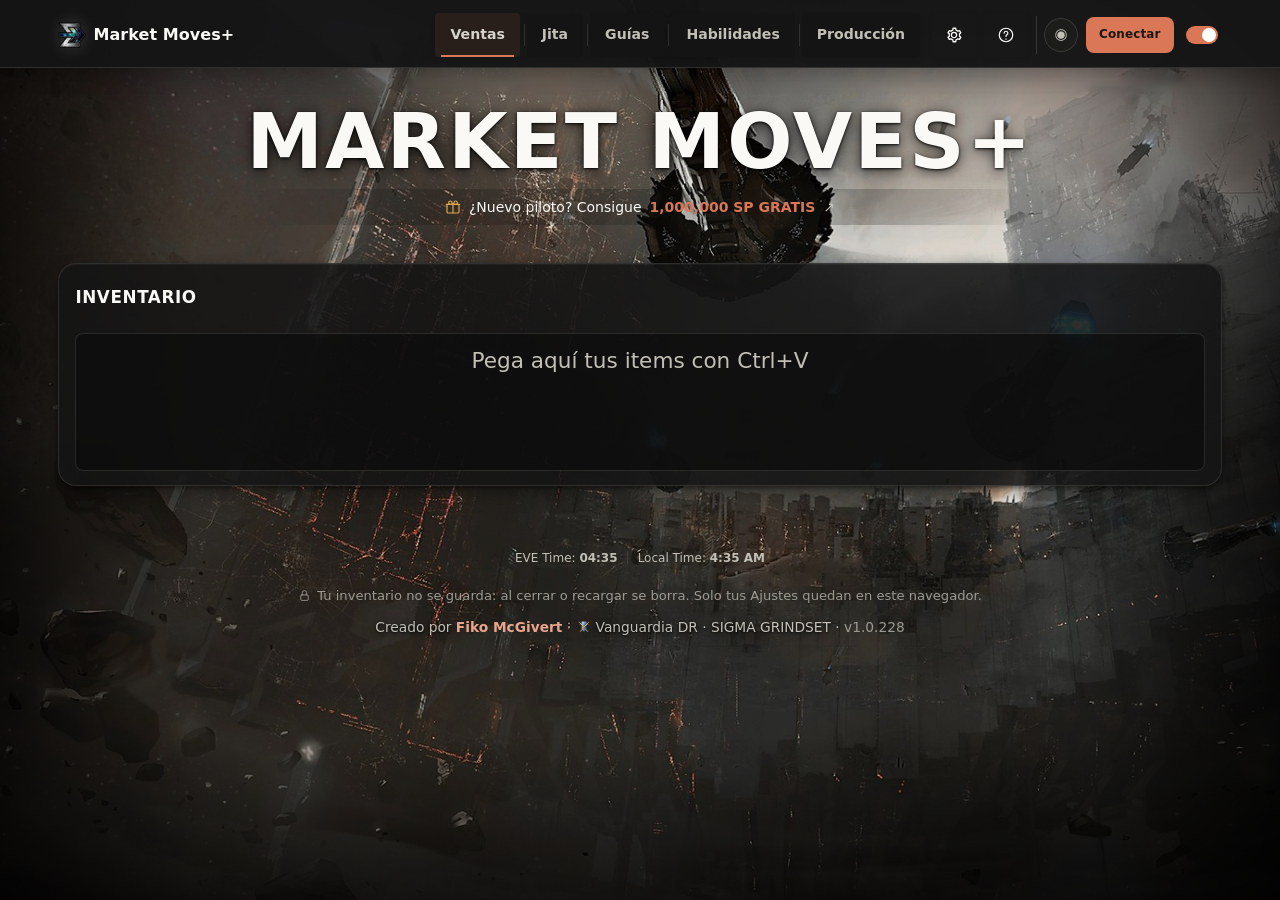
==== index.html @ 89742c15 "build: publish Market Moves+ 1.0.228 from modular sources" ====
<!DOCTYPE html>
<html lang="es">
<head>
<meta charset="UTF-8">
<meta name="viewport" content="width=device-width, initial-scale=1.0">
<meta http-equiv="Content-Security-Policy" content="default-src 'none'; script-src 'unsafe-inline'; style-src 'unsafe-inline'; img-src data: blob: https://images.evetech.net https://cdn1.eveonline.com https://wiki.eveuniversity.org https://global.discourse-cdn.com https://image.eveonline.com; frame-src 'self' about:; connect-src https://esi.evetech.net https://images.evetech.net https://login.eveonline.com; base-uri 'none'; form-action 'none'; object-src 'none'">
<meta name="referrer" content="no-referrer">
<title>Market Moves+ · SIGMA GRINDSET</title>
<style>
/* ================= Market Moves+ v1.0.228 =================
   Paleta: azul de base, naranja = acción, verde/rojo = ganancia/pérdida.
   Sin backdrop-filter: el vidrio se finge con rgba + bordes. */
*{box-sizing:border-box;margin:0;padding:0}
:root{
  --sigma:url([data-uri]);
  --athanor:url([data-uri]); /* v1.0.49: el fondo va una sola vez; se usa con var(--athanor) */
  --vg:url([data-uri]);
  --header-surface:rgba(21,21,22,.96); --ticker-surface:rgba(22,21,21,.91); --ticker-hover:rgba(37,29,25,.96);
  --surface-card:rgba(21,21,21,.9); --surface-result:linear-gradient(180deg,rgba(31,29,28,.91),rgba(21,20,19,.96)); --surface-panel:rgba(30,30,29,.96); --void:#262624; --hull:#30302e; --hull2:#353533; --line:rgba(222,220,209,.12); --line2:rgba(222,220,209,0.132);
  --txt:#faf9f5; --mut:#c2c0b6; --dim:#9c9a92;
  --ion:#d6d4cb; --blue:#6b6a65; --clay:#d97757; --thrust:#e0a84f; --gain:#5cba86; --loss:#e8746c;
  --f-num:var(--f-ui);
  --f-ui:"Anthropic Sans",ui-sans-serif,system-ui,-apple-system,"Segoe UI",Roboto,"Helvetica Neue",Arial,sans-serif;
  --f-serif:"Anthropic Serif","Tiempos Text",Copernicus,ui-serif,Georgia,Cambria,"Times New Roman",serif;
  --r-lg:18px; --r-md:12px; --r-sm:8px;
}
html{scroll-behavior:smooth}
@media (prefers-reduced-motion:reduce){html{scroll-behavior:auto}*{transition:none!important;animation:none!important}}
body{background:var(--void);color:var(--txt);font:16px/1.6 var(--f-ui);min-height:100vh;font-variant-numeric:tabular-nums}
/* Fondo FIJO: la foto se queda quieta y solo se desplaza la página. Las dos capas fijas van en su propia
   capa de composición (translateZ + will-change), así el scroll no las vuelve a dibujar. */
body{position:relative}
body::before{content:"";position:fixed;inset:0;z-index:-2;transform:translateZ(0);will-change:transform;background:var(--void) var(--athanor) 0% 0/cover no-repeat}
/* Overlay cinematográfico: la Keepstar a la izquierda, el lado del contenido más oscuro, franjas tipo cine y líneas finas de pantalla */
body::after{content:"";position:fixed;inset:0;z-index:-1;pointer-events:none;transform:translateZ(0);will-change:transform;background:
  repeating-linear-gradient(180deg,rgba(255,255,255,.012) 0 1px,transparent 1px 3px),
  radial-gradient(40% 50% at 18% 45%,rgba(222,220,209,.06),transparent 70%),
  radial-gradient(45% 40% at 92% 6%,rgba(222,220,209,.10),transparent 70%),
  linear-gradient(90deg,rgba(36,35,33,0) 0%,rgba(36,35,33,0) 45%,rgba(36,35,33,.3) 75%,rgba(36,35,33,.5) 100%),
  linear-gradient(180deg,rgba(36,35,33,.22) 0%,rgba(36,35,33,0) 10%,rgba(36,35,33,0) 62%,rgba(36,35,33,.45) 100%)}
[hidden]{display:none!important}
:focus-visible{outline:2px solid var(--ion);outline-offset:2px;border-radius:6px}
.num{font-family:var(--f-num);font-variant-numeric:tabular-nums}
.pos{color:var(--gain)} .neg{color:var(--loss)}
/* Semantic ISK amounts across every section and both themes. Signed values
   override decorative/neutral text rules; zero and missing quotes stay neutral. */
.isk-pos{color:var(--gain)!important}.isk-neg{color:var(--loss)!important}

/* ---------- barra superior ---------- */
.top{display:flex;align-items:center;justify-content:space-between;gap:12px;max-width:min(1360px,94vw);margin:0 auto;padding:18px 20px}
.brand{font:600 1.05rem var(--f-num);letter-spacing:.3px;color:var(--txt)}
.brand small{color:var(--mut);font:400 .8rem var(--f-ui);margin-left:8px}

/* ---------- botones ---------- */
button{font:inherit;cursor:pointer;border:none;background:none;color:inherit}
.btn{display:inline-flex;align-items:center;gap:8px;border-radius:999px;padding:10px 22px;font-weight:600;color:#fff;
  background:linear-gradient(180deg,#d97757,#d97757);box-shadow:0 6px 14px rgba(217,119,87,.32),inset 0 1px 0 rgba(255,255,255,.45);transition:transform .1s,opacity .15s}
.btn:active{transform:scale(.98)} .btn:disabled{opacity:.55;cursor:wait;transform:none}
.ghost{border-radius:999px;padding:8px 16px;font-weight:600;font-size:.88rem;color:var(--mut);border:1px solid var(--line2);background:rgba(36,35,33,.6)}
.ghost:hover,.ghost[aria-pressed="true"]{color:var(--txt);border-color:rgba(222,220,209,0.3)}
.link{color:var(--ion);font-size:.85rem;text-decoration:underline;text-underline-offset:3px}
.link.danger{color:var(--loss)}

/* ---------- entradas ---------- */
input,select,textarea{font:inherit;color:var(--txt);background:rgba(36,35,33,.85);border:1px solid var(--line2);border-radius:var(--r-sm);padding:8px 10px;width:100%}
input:focus,select:focus,textarea:focus{outline:none;border-color:var(--ion);box-shadow:0 0 0 3px rgba(222,220,209,0.108)}
input::placeholder,textarea::placeholder{color:var(--dim)}
input[type=checkbox]{width:auto;accent-color:var(--thrust)}
label{display:block;font-size:.9rem;color:var(--mut)}
label>input,label>select{margin-top:4px}

/* ---------- héroe: el pegado ---------- */
.hero{max-width:min(1360px,94vw);margin:0 auto;padding:40px 20px 18px}
.hero{padding-top:56px}
.title{display:flex;align-items:center;justify-content:center;gap:20px}
.sig{display:inline-block;background:var(--sigma) center/contain no-repeat}
.vg{display:inline-block;background:var(--vg) center/contain no-repeat}
.logo-l{flex:none;width:88px;height:88px;filter:drop-shadow(0 4px 14px rgba(0,0,0,.6)) drop-shadow(0 0 18px rgba(222,220,209,0.21))}
.logo-s{width:30px;height:30px;vertical-align:-8px;margin-right:10px;filter:drop-shadow(0 0 8px rgba(222,220,209,0.21))}
.hero h1{font:600 clamp(2rem,4.8vw,3.4rem)/1.05 var(--f-num);letter-spacing:2px;text-transform:uppercase;text-wrap:balance}
.tagline{font:500 clamp(1.15rem,2.4vw,1.5rem)/1.3 var(--f-num);color:var(--ion);margin-top:6px!important;text-shadow:0 2px 10px rgba(0,0,0,.7)}
.hero>p{text-shadow:0 1px 8px rgba(0,0,0,.8);color:#d6d4cb}
.hero p{color:var(--mut);max-width:none;margin-top:12px}
.paste{margin-top:24px;background:rgba(36,35,33,.92);border:1px solid var(--line2);border-radius:var(--r-lg);padding:6px;box-shadow:0 8px 14px rgba(0,0,0,.45)}
.paste textarea{border:none;background:transparent;min-height:120px;resize:none;font-size:.92rem;line-height:1.6;scrollbar-width:none;-ms-overflow-style:none}
.paste textarea::-webkit-scrollbar{display:none;width:0;height:0} /* v109: sin barra blanca ni agarradera; sigue bajando con la rueda */
textarea{scrollbar-width:thin;scrollbar-color:rgba(222,220,209,0.21) transparent}
textarea::-webkit-scrollbar{width:8px}textarea::-webkit-scrollbar-track{background:transparent}
textarea::-webkit-scrollbar-thumb{background:rgba(222,220,209,0.18);border-radius:8px}textarea::-webkit-scrollbar-corner{background:transparent}
textarea::-webkit-resizer{background:transparent}
.paste textarea:focus{box-shadow:none}
.paste textarea:placeholder-shown{text-align:center;font-size:1.35rem;font-weight:500;padding-top:40px;line-height:1.5} /* v1.0.13: mensaje centrado y grande; al pegar vuelve al estilo normal */
.paste textarea::placeholder{color:var(--mut);opacity:1}
@media (max-width:600px){.paste textarea:placeholder-shown{font-size:1.1rem;padding-top:44px}}
.status{font-size:.85rem;color:var(--mut)} .status.ok{color:var(--gain)} .status.err{color:var(--thrust)}

/* ---------- paneles ---------- */
main{max-width:min(1360px,94vw);margin:0 auto;padding:0 20px 40px;display:flex;flex-direction:column;gap:18px}
.panel{background:linear-gradient(180deg,rgba(48,48,46,.94),rgba(36,35,33,.96));border:1px solid var(--line);border-radius:var(--r-lg);padding:24px;box-shadow:0 8px 14px rgba(0,0,0,.45),inset 0 1px 0 rgba(255,255,255,.05)}
.panel h2{font:600 1.5rem var(--f-num);letter-spacing:.3px}
.panel .lead{color:var(--mut);font-size:1rem;margin-top:4px;max-width:none}
details.panel>summary{list-style:none;cursor:pointer;display:flex;justify-content:space-between;align-items:baseline;gap:12px}
details.panel>summary::-webkit-details-marker{display:none}
details.panel>summary h2::before{content:"›";display:inline-block;margin-right:10px;color:var(--ion);transition:transform .15s}
details.panel[open]>summary h2::before{transform:rotate(90deg)}
details.panel>summary .sum{font:600 1.05rem var(--f-num);color:var(--mut)}
details.panel[open]>summary{margin-bottom:16px}

/* ---------- veredicto: la pieza protagonista ---------- */
.verdict{padding:28px 28px 22px}
.v-isk{font:600 clamp(1.9rem,8.5vw,4.4rem)/1 var(--f-num);margin:10px 0 4px;letter-spacing:.5px}
.v-isk span{font-size:.4em;color:var(--mut);margin-left:8px;letter-spacing:0}
.split{display:flex;height:10px;border-radius:999px;overflow:hidden;background:rgba(255,255,255,.06);margin:18px 0 8px}
.split i{display:block;height:100%;transition:width .4s ease}
.legend{display:flex;gap:18px;flex-wrap:wrap;font-size:.8rem;color:var(--mut)}
.legend b{display:inline-block;width:10px;height:10px;border-radius:3px;margin-right:6px;vertical-align:-1px}
.v-note{font-size:.82rem;color:var(--thrust);margin-top:12px}

.contract table{max-width:720px}
.rcall{margin:0 0 14px;grid-column:1/-1}
.rcall small.rcr{display:block;margin-top:6px;color:var(--txt);font-size:.85rem}
.rcall b.pos{color:var(--gain)} .rcall b.neg{color:var(--loss)}
.calls2{display:grid;grid-template-columns:1fr 1fr;gap:12px;margin-top:4px}
.calls2 .call{margin-top:12px}
.rc{padding:16px 18px}
.rc-t{font-size:1.05rem;font-weight:600;color:var(--txt)}
.rc-t b{font-size:1.35rem;font-weight:600;display:inline-block;margin-left:2px}
.rc-t b.pos{color:var(--gain);text-shadow:0 1px 0 rgba(0,0,0,.7),0 0 14px rgba(53,194,110,.3)}
.rc-t b.neg{color:var(--loss);text-shadow:0 1px 0 rgba(0,0,0,.7),0 0 14px rgba(255,123,123,.25)}
.call small.rc-cap{display:block;font-size:.78rem;color:var(--dim);margin:2px 0 12px}
.rc-ln{display:flex;flex-direction:column;gap:4px;border-top:1px solid var(--line);padding-top:10px}
.rc-ln div{display:flex;justify-content:space-between;gap:12px;font-size:.95rem}
.rc-ln dt{color:var(--mut)} .rc-ln dd{color:var(--txt);font-weight:600}
.call small.rc-miss{display:block;color:var(--thrust);font-size:.82rem;margin-top:8px}
.call small.rc-miss:empty{display:none}
.cmp td.bestc{background:rgba(53,194,110,.10);box-shadow:inset 0 0 0 1px rgba(53,194,110,.4);border-radius:6px}
.cmp tr.diff td{font-weight:600;border-top:1px solid var(--line2)}
.cmp td.muted{color:var(--dim)}
.gwrap{grid-column:1/-1}
.guide{list-style:none;counter-reset:g;display:flex;flex-direction:column;gap:8px;margin:0 0 6px;padding:14px 16px;border-radius:var(--r-md);
  background:linear-gradient(180deg,rgba(222,220,209,.10),rgba(222,220,209,.04));border:1px solid rgba(222,220,209,0.132);
  box-shadow:inset 0 1px 0 rgba(255,255,255,.06),0 6px 14px rgba(0,0,0,.3)}
.guide li{counter-increment:g;display:grid;grid-template-columns:28px 170px minmax(0,1fr);gap:10px;align-items:baseline;font-size:.95rem}
.guide li::before{content:counter(g);font:600 .85rem var(--f-num);color:var(--void);background:var(--ion);border-radius:999px;width:22px;height:22px;display:inline-flex;align-items:center;justify-content:center;box-shadow:0 0 10px rgba(222,220,209,0.24)}
.guide li b{color:var(--txt);font-weight:600}
.guide li span{color:var(--mut)}
.guide .copy{display:inline-block;width:auto;padding:2px 8px;margin:0 2px;font-size:.9rem}
.rguide{margin-top:12px;color:var(--txt);font-weight:600}
.rguide:empty{display:none}
.logo{width:34px;height:34px;vertical-align:-8px;margin-right:10px;filter:drop-shadow(0 2px 6px rgba(222,220,209,0.21))}
details.panel>summary h2 .logo{display:inline-block}
.msg{margin-top:14px;padding:14px 16px;border-radius:var(--r-md);background:rgba(36,35,33,.85);border:1px solid var(--line2);
  box-shadow:inset 0 2px 6px rgba(0,0,0,.55);font:.9rem/1.55 Consolas,"Cascadia Mono",ui-monospace,monospace;color:var(--txt);white-space:pre-wrap;word-break:break-word}
.guide li span input{margin-top:6px}
.dests{display:flex;gap:12px;flex-wrap:wrap;margin-top:14px}
.dest{display:flex;align-items:center;gap:12px;padding:10px 16px 10px 12px;border-radius:var(--r-md);border:1px solid var(--line2);text-align:left;
  background:linear-gradient(180deg,rgba(48,48,46,.9),rgba(36,35,33,.95));box-shadow:inset 0 1px 0 rgba(255,255,255,.06),0 4px 10px rgba(0,0,0,.35);color:var(--mut);transition:border-color .15s}
.dest b{display:block;color:var(--txt);font-weight:600}.dest small{font-size:.8rem}
.dest .logo{width:38px;height:38px;margin:0}
.dest[aria-pressed="true"]{border-color:rgba(222,220,209,0.36);box-shadow:0 0 0 3px rgba(222,220,209,.12),inset 0 1px 0 rgba(255,255,255,.08),0 6px 14px rgba(0,0,0,.4)}
details.panel>summary h2 .logo+.logo{margin-left:-4px}
.p-disc{color:#d6d4cb;border-color:rgba(222,220,209,0.3);background:rgba(222,220,209,.1)}
.v-cap{font-size:1rem;color:var(--txt);font-weight:600;margin-top:2px}
.v-h{margin:22px 0 8px}
.v-hint{color:var(--mut);font-size:.88rem;margin:-4px 0 10px}
.receipt{list-style:none;display:flex;flex-direction:column;border-radius:var(--r-md);overflow:hidden;border:1px solid var(--line);
  background:rgba(36,35,33,.55);box-shadow:inset 0 2px 6px rgba(0,0,0,.45)}
.receipt li{display:grid;grid-template-columns:168px minmax(0,1fr) auto;gap:12px;align-items:center;padding:10px 14px;border-bottom:1px solid var(--line)}
.receipt li:last-child{border-bottom:none}
.receipt .rw{color:var(--txt);font-size:.95rem}
.receipt .rw small{display:block;color:var(--dim);font-size:.8rem}
.receipt .amt{font:600 1.05rem var(--f-num);text-align:right;white-space:nowrap}
.receipt.rep li{grid-template-columns:auto minmax(0,1fr) auto}
.receipt li>.pill:first-child{justify-self:start}
.legend em{font-style:normal;color:var(--txt);margin-left:4px}
.sub-h{font:600 1.05rem var(--f-num);margin:4px 0 8px;color:var(--txt)}
.prices{grid-column:1/-1;border-top:1px solid var(--line);padding-top:14px}
.prices table{margin-top:4px}
.prices td{vertical-align:middle}
.prices .copy{width:auto;min-width:150px;text-align:right;margin:0}
.prices .muted{color:var(--dim);font-size:.85rem}
/* ---------- libro de lotes ---------- */
.ledger-tools{display:flex;align-items:center;gap:14px;flex-wrap:wrap;margin:14px 0 12px}
.ledger-head,.lot-head{display:grid;grid-template-columns:minmax(0,1fr) 150px 100px 170px 170px 22px;gap:14px;align-items:center}
.ledger-head{font-size:.85rem;color:var(--dim);padding:0 14px 6px;border-bottom:1px solid var(--line)}
.ledger-head span:nth-child(n+2){text-align:right}
.lot{border-bottom:1px solid var(--line)}
.lot-head{width:100%;text-align:left;padding:13px 14px;border-radius:var(--r-md)}
.lot-head:hover{background:rgba(222,220,209,.06)}
.lot-name b{font-weight:600}
.lot-qty,.lot-net{text-align:right;font-family:var(--f-num)}
.lot-net{font-size:1.05rem;font-weight:600}
.lot-dest{justify-self:end}
.chev{color:var(--dim);transition:transform .15s;text-align:center}
.lot.open .chev{transform:rotate(90deg);color:var(--ion)}
.lot.open .lot-head{background:rgba(222,220,209,.07)}
.pill{display:inline-block;border-radius:999px;padding:3px 11px;font-size:.78rem;font-weight:600;white-space:nowrap;border:1px solid}
.p-null{color:var(--gain);border-color:rgba(53,194,110,.45);background:rgba(53,194,110,.08)}
.p-jita{color:var(--ion);border-color:rgba(222,220,209,0.33);background:rgba(222,220,209,.1)}
.p-none{color:var(--thrust);border-color:rgba(217,119,87,.45);background:rgba(217,119,87,.08)}
.tag{display:inline-block;font-size:.72rem;margin-left:8px;padding:1px 8px;border-radius:999px;border:1px solid}
.tag.ok{color:var(--gain);border-color:rgba(53,194,110,.35)} .tag.warn{color:var(--thrust);border-color:rgba(217,119,87,.45)}
.lot-body{display:grid;grid-template-columns:minmax(0,1.25fr) minmax(0,1fr);gap:22px;padding:6px 14px 20px}
.opts{display:flex;flex-direction:column;gap:9px}
.opt{display:grid;grid-template-columns:170px minmax(0,1fr) 150px;gap:10px;align-items:center;font-size:.95rem}
.opt-l{color:var(--mut)}
.opt-bar{height:8px;border-radius:999px;background:rgba(255,255,255,.05);overflow:hidden}
.opt-bar i{display:block;height:100%;border-radius:999px;background:rgba(222,220,209,0.27);transition:width .35s ease}
.opt-v{text-align:right;font-family:var(--f-num);font-weight:600}
.opt-h{grid-column:2/4;font-size:.75rem;color:var(--dim);margin-top:-6px}
.opt.best .opt-l{color:var(--txt);font-weight:600}
.opt.best .opt-bar i{background:var(--gain)}
.opt.best.ship .opt-bar i{background:var(--blue)}
.opt.na{opacity:.55}
.facts{display:grid;grid-template-columns:1fr 1fr;gap:12px 14px;align-content:start}
.fact{font-size:.88rem;color:var(--mut)}
.fact b{display:block;font:600 1rem var(--f-num);color:var(--txt);margin-top:4px}
.copy{font:600 .95rem var(--f-num);color:var(--txt);border:1px solid rgba(222,220,209,0.24);background:rgba(222,220,209,.1);border-radius:var(--r-sm);padding:6px 10px;margin-top:4px;width:100%;text-align:left}
.copy:hover{background:rgba(222,220,209,0.12)}
.checks{grid-column:1/-1;list-style:none;display:flex;flex-direction:column;gap:6px;border-top:1px solid var(--line);padding-top:14px}
.checks li{font-size:.9rem;color:var(--mut);padding-left:22px;position:relative}
.checks li::before{position:absolute;left:0;font-weight:600}
.checks li.ok::before{content:"✓";color:var(--gain)}
.checks li.warn::before{content:"!";color:var(--thrust)}
.checks li.info::before{content:"i";color:var(--ion);font-style:italic}
.checks li b{color:var(--txt);font-weight:600}
.empty{color:var(--mut);padding:18px 14px;font-size:.92rem}

/* ---------- cuadrículas de controles ---------- */
.grid{display:grid;grid-template-columns:repeat(auto-fill,minmax(190px,1fr));gap:14px}
.grid small{display:block;color:var(--dim);font-size:.82rem;margin-top:4px}
fieldset{border:none}
fieldset+fieldset{margin-top:22px;padding-top:18px;border-top:1px solid var(--line)}
legend{font:600 1rem var(--f-num);margin-bottom:12px;color:var(--txt)}
.call{border-left:3px solid var(--blue);padding:10px 14px;background:rgba(222,220,209,.06);border-radius:0 var(--r-sm) var(--r-sm) 0;margin-top:12px}
.call b{font:600 1.1rem var(--f-num);display:block}
.call small{color:var(--mut);font-size:.82rem}
table{width:100%;border-collapse:collapse;font-size:.95rem;margin-top:14px}
th{text-align:left;font-weight:600;color:var(--mut);font-size:.85rem;padding:8px 10px;border-bottom:1px solid var(--line2)}
td{padding:8px 10px;border-bottom:1px solid var(--line)}
td.r,th.r{text-align:right} td.r{font-family:var(--f-num)}
td input{padding:5px 8px;max-width:150px}
.note{color:var(--dim);font-size:.85rem;margin-top:14px;max-width:none}
footer{max-width:min(1360px,94vw);margin:0 auto;padding:10px 20px 40px;color:var(--dim);font-size:.82rem}


/* ================= Profundidad (v45) =================
   Sombras en capas (cercana · media · lejana) + filo de luz superior, como placas de casco.
   Números como lecturas iluminadas de consola. */
.panel{position:relative;
  box-shadow:inset 0 1px 0 rgba(255,255,255,.08),inset 0 -1px 0 rgba(0,0,0,.5),
    0 1px 2px rgba(0,0,0,.5),0 8px 14px rgba(0,0,0,.35),0 8px 14px rgba(0,0,0,.45)}
.panel::before{content:"";position:absolute;left:24px;right:24px;top:0;height:1px;border-radius:1px;
  background:linear-gradient(90deg,transparent,rgba(222,220,209,0.33),rgba(222,220,209,0.21),transparent);pointer-events:none}
.verdict{background:radial-gradient(120% 90% at 0% 0%,rgba(53,194,110,.10),transparent 55%),
  linear-gradient(180deg,rgba(48,48,46,.96),rgba(36,35,33,.97));border-color:rgba(222,220,209,0.132)}
.v-isk{text-shadow:0 2px 0 rgba(0,0,0,.65),0 6px 14px rgba(0,0,0,.5)}
.v-isk.pos{text-shadow:0 2px 0 rgba(0,0,0,.65),0 0 28px rgba(53,194,110,.35),0 0 2px rgba(53,194,110,.6)}
.v-isk.neg{text-shadow:0 2px 0 rgba(0,0,0,.65),0 0 28px rgba(255,123,123,.35)}
.split{box-shadow:inset 0 2px 4px rgba(0,0,0,.6),0 1px 0 rgba(255,255,255,.05)}
.lot-net.pos,.opt-v.pos{text-shadow:0 1px 0 rgba(0,0,0,.7),0 0 14px rgba(53,194,110,.28)}
.lot-net.neg,.opt-v.neg{text-shadow:0 1px 0 rgba(0,0,0,.7),0 0 14px rgba(255,123,123,.25)}
/* héroe */
.paste{box-shadow:inset 0 1px 0 rgba(255,255,255,.06),0 2px 4px rgba(0,0,0,.5),0 8px 14px rgba(0,0,0,.45),0 8px 14px rgba(0,0,0,.35);transition:border-color .2s}
.paste:focus-within{border-color:rgba(222,220,209,0.3);box-shadow:0 0 0 4px rgba(222,220,209,.10),0 8px 14px rgba(0,0,0,.45),0 8px 14px rgba(0,0,0,.35)}
.hero h1{text-shadow:0 2px 0 rgba(0,0,0,.5),0 10px 30px rgba(0,0,0,.6)}
/* libro: el item abierto se levanta */
.lot{transition:background .2s,border-radius .2s}
.lot.open{border-bottom-color:transparent;border-radius:var(--r-md);margin:8px -6px;padding:0 6px;
  background:linear-gradient(180deg,rgba(48,48,46,.75),rgba(36,35,33,.85));
  box-shadow:inset 0 1px 0 rgba(255,255,255,.07),0 4px 8px rgba(0,0,0,.4),0 8px 14px rgba(0,0,0,.45)}
.lot.open .lot-head{background:none}
.opt-bar{box-shadow:inset 0 1px 3px rgba(0,0,0,.6)}
.opt-bar i{background:linear-gradient(180deg,rgba(222,220,209,0.36),rgba(222,220,209,0.27))}
.opt.best .opt-bar i{background:linear-gradient(180deg,#5be08f,#27a95b);box-shadow:0 0 10px rgba(53,194,110,.55)}
.opt.best.ship .opt-bar i{background:linear-gradient(180deg,#b8b5ab,#6b6a65);box-shadow:0 0 10px rgba(222,220,209,0.33)}
.pill{box-shadow:inset 0 1px 0 rgba(255,255,255,.12),0 2px 6px rgba(0,0,0,.35)}
.copy{box-shadow:inset 0 1px 0 rgba(255,255,255,.08),0 2px 5px rgba(0,0,0,.4);transition:transform .1s,background .15s}

.call{box-shadow:inset 3px 0 12px rgba(222,220,209,.12),0 4px 12px rgba(0,0,0,.3)}
input,select,textarea{box-shadow:inset 0 2px 5px rgba(0,0,0,.55)}
.ghost{box-shadow:inset 0 1px 0 rgba(255,255,255,.06),0 2px 6px rgba(0,0,0,.35)}
/* ---------- móvil ---------- */
.ic{display:inline-block;flex:none;width:1em;height:1em;vertical-align:-.14em;margin-right:.45em;background:currentColor;-webkit-mask:var(--i) center/contain no-repeat;mask:var(--i) center/contain no-repeat}
.i-target{--i:url("data:image/svg+xml,%3Csvg xmlns='http://www.w3.org/2000/svg' viewBox='0 0 24 24' fill='none' stroke='black' stroke-width='1.6' stroke-linecap='round' stroke-linejoin='round'%3E%3Ccircle cx='12' cy='12' r='9'/%3E%3Ccircle cx='12' cy='12' r='5'/%3E%3Ccircle cx='12' cy='12' r='1.2' fill='black'/%3E%3C/svg%3E")}
.i-box{--i:url("data:image/svg+xml,%3Csvg xmlns='http://www.w3.org/2000/svg' viewBox='0 0 24 24' fill='none' stroke='black' stroke-width='1.6' stroke-linecap='round' stroke-linejoin='round'%3E%3Cpath d='M21 8l-9-5-9 5 9 5 9-5z'/%3E%3Cpath d='M3 8v8l9 5 9-5V8'/%3E%3Cpath d='M12 13v8'/%3E%3C/svg%3E")}
.i-flask{--i:url("data:image/svg+xml,%3Csvg xmlns='http://www.w3.org/2000/svg' viewBox='0 0 24 24' fill='none' stroke='black' stroke-width='1.6' stroke-linecap='round' stroke-linejoin='round'%3E%3Cpath d='M9 3h6M10 3v6L4.5 19a1.5 1.5 0 0 0 1.3 2h12.4a1.5 1.5 0 0 0 1.3-2L14 9V3'/%3E%3Cpath d='M7 15h10'/%3E%3C/svg%3E")}
.i-ship{--i:url("data:image/svg+xml,%3Csvg xmlns='http://www.w3.org/2000/svg' viewBox='0 0 24 24' fill='none' stroke='black' stroke-width='1.6' stroke-linecap='round' stroke-linejoin='round'%3E%3Cpath d='M2 7h11v9H2zM13 10h4l4 3v3h-8z'/%3E%3Ccircle cx='6' cy='18' r='2'/%3E%3Ccircle cx='17' cy='18' r='2'/%3E%3C/svg%3E")}
.i-gear{--i:url("data:image/svg+xml,%3Csvg%20xmlns%3D%22http%3A%2F%2Fwww.w3.org%2F2000%2Fsvg%22%20viewBox%3D%220%200%2024%2024%22%20fill%3D%22none%22%20stroke%3D%22black%22%20stroke-width%3D%221.75%22%20stroke-linecap%3D%22round%22%20stroke-linejoin%3D%22round%22%3E%3Cpath%20d%3D%22M12%208.5a3.5%203.5%200%201%200%200%207%203.5%203.5%200%200%200%200-7z%22%2F%3E%3Cpath%20d%3D%22M19.3%2013.5a7.8%207.8%200%200%200%200-3l1.8-1.4-1.7-3-2.2.8a7.8%207.8%200%200%200-2.5-1.5L14.3%203h-3.5l-.4%202.4a7.8%207.8%200%200%200-2.5%201.5l-2.2-.8-1.7%203%201.8%201.4a7.8%207.8%200%200%200%200%203L4%2014.9l1.7%203%202.2-.8a7.8%207.8%200%200%200%202.5%201.5l.4%202.4h3.5l.4-2.4a7.8%207.8%200%200%200%202.5-1.5l2.2.8%201.7-3z%22%2F%3E%3C%2Fsvg%3E")}
.i-help{--i:url("data:image/svg+xml,%3Csvg xmlns='http://www.w3.org/2000/svg' viewBox='0 0 24 24' fill='none' stroke='black' stroke-width='1.6' stroke-linecap='round' stroke-linejoin='round'%3E%3Ccircle cx='12' cy='12' r='9'/%3E%3Cpath d='M9.5 9.5a2.5 2.5 0 1 1 3.5 2.3c-.7.3-1 .9-1 1.7v.5'/%3E%3Cpath d='M12 17.2v.3'/%3E%3C/svg%3E")}
.i-x{--i:url("data:image/svg+xml,%3Csvg xmlns='http://www.w3.org/2000/svg' viewBox='0 0 24 24' fill='none' stroke='black' stroke-width='1.6' stroke-linecap='round' stroke-linejoin='round'%3E%3Cpath d='M6 6l12 12M18 6L6 18'/%3E%3C/svg%3E")}
.i-key{--i:url("data:image/svg+xml,%3Csvg xmlns='http://www.w3.org/2000/svg' viewBox='0 0 24 24' fill='none' stroke='black' stroke-width='1.6' stroke-linecap='round' stroke-linejoin='round'%3E%3Ccircle cx='8' cy='15' r='4'/%3E%3Cpath d='M11 12l9-9M17 6l3 3M15 8l2 2'/%3E%3C/svg%3E")}
.i-sync{--i:url("data:image/svg+xml,%3Csvg xmlns='http://www.w3.org/2000/svg' viewBox='0 0 24 24' fill='none' stroke='black' stroke-width='1.6' stroke-linecap='round' stroke-linejoin='round'%3E%3Cpath d='M20 11a8 8 0 0 0-14.5-4.5L3 9M4 13a8 8 0 0 0 14.5 4.5L21 15'/%3E%3Cpath d='M3 4v5h5M21 20v-5h-5'/%3E%3C/svg%3E")}
.i-list{--i:url("data:image/svg+xml,%3Csvg xmlns='http://www.w3.org/2000/svg' viewBox='0 0 24 24' fill='none' stroke='black' stroke-width='1.6' stroke-linecap='round' stroke-linejoin='round'%3E%3Cpath d='M9 6h11M9 12h11M9 18h11'/%3E%3Cpath d='M4 6l1 1 2-2M4 12l1 1 2-2M4 18l1 1 2-2'/%3E%3C/svg%3E")}
.i-scale{--i:url("data:image/svg+xml,%3Csvg xmlns='http://www.w3.org/2000/svg' viewBox='0 0 24 24' fill='none' stroke='black' stroke-width='1.6' stroke-linecap='round' stroke-linejoin='round'%3E%3Cpath d='M12 3v18M7 21h10M5 7h14'/%3E%3Cpath d='M5 7l-3 6a3 3 0 0 0 6 0zM19 7l-3 6a3 3 0 0 0 6 0z'/%3E%3C/svg%3E")}
.i-bulb{--i:url("data:image/svg+xml,%3Csvg xmlns='http://www.w3.org/2000/svg' viewBox='0 0 24 24' fill='none' stroke='black' stroke-width='1.6' stroke-linecap='round' stroke-linejoin='round'%3E%3Cpath d='M9 18h6M10 21h4'/%3E%3Cpath d='M12 3a6 6 0 0 0-3.5 10.9c.6.5 1 1.2 1 2.1h5c0-.9.4-1.6 1-2.1A6 6 0 0 0 12 3z'/%3E%3C/svg%3E")}
h2 .ic,.sub-h .ic{color:var(--ion)}
.receipt .rw .reco{display:block;margin-top:4px;color:var(--mut);font-size:.84rem;line-height:1.4}
.receipt .rw .reco b{color:var(--txt);font-weight:600;margin-right:2px}
.receipt .rw .reco .ic{color:#d97757;margin-right:.35em}
.receipt .amt small{display:block;font:500 .72rem var(--f-ui,inherit);color:var(--dim);text-align:right}
.btn{box-shadow:inset 0 1px 0 rgba(255,255,255,.28),0 6px 14px rgba(0,0,0,.45),0 0 18px rgba(217,119,87,.28)!important}
.btn:hover{color:#fff}
.ghost,.dest{box-shadow:inset 0 1px 0 rgba(255,255,255,.08),0 4px 12px rgba(0,0,0,.45)!important;transition:transform .12s,border-color .15s,color .15s}
.ghost:hover,.dest:hover{border-color:rgba(222,220,209,0.33)}
.ghost:active,.dest:active,.copy:active{transform:translateY(0) scale(.98)}
.copy{box-shadow:inset 0 1px 0 rgba(255,255,255,.1),0 2px 4px rgba(0,0,0,.45)!important}
.copy:hover{border-color:rgba(222,220,209,0.42)}
.i-lock{--i:url("data:image/svg+xml,%3Csvg xmlns='http://www.w3.org/2000/svg' viewBox='0 0 24 24' fill='none' stroke='black' stroke-width='1.6' stroke-linecap='round' stroke-linejoin='round'%3E%3Crect x='5' y='11' width='14' height='10' rx='2'/%3E%3Cpath d='M8 11V7a4 4 0 0 1 8 0v4'/%3E%3C/svg%3E")}
/* v58: plan con pestañas y precio por unidad */
.tab{border-radius:999px;padding:7px 15px;border:1px solid var(--line2);background:rgba(36,35,33,.7);color:var(--mut);font-weight:600;font-size:.88rem;
  box-shadow:inset 0 1px 0 rgba(255,255,255,.06),0 3px 9px rgba(0,0,0,.4);transition:color .15s,border-color .15s,background .15s}
.tab small{margin-left:6px;opacity:.7;font-weight:500}
.tab:hover{color:var(--txt)}
.tab[aria-selected="true"]{color:#fff;border-color:rgba(222,220,209,0.36);background:linear-gradient(180deg,rgba(222,220,209,0.192),rgba(222,220,209,0.084));box-shadow:inset 0 1px 0 rgba(255,255,255,.1),0 4px 12px rgba(0,0,0,.45),0 0 14px rgba(222,220,209,0.12)}
.pl{border:1px solid var(--line);border-radius:var(--r-md);overflow:hidden;background:rgba(36,35,33,.5);box-shadow:inset 0 1px 0 rgba(255,255,255,.04),0 8px 14px rgba(0,0,0,.35)}
.pl-head,.pl-row{display:grid;grid-template-columns:minmax(0,1fr) 120px 230px 200px;gap:16px;align-items:center;padding:10px 18px}
.pl-head{font-size:.76rem;color:var(--dim);text-transform:uppercase;letter-spacing:.7px;border-bottom:1px solid var(--line);background:rgba(255,255,255,.02)}
.pl-head span:not(:first-child),.pl-row>.q,.pl-row>.p,.pl-row>.a{text-align:right}
.pl-row .n{color:var(--txt);font-weight:600;min-width:0}
.pl-row .n small{display:block;font-weight:400;color:var(--dim);font-size:.78rem}
.pl-row .q{font:600 .98rem var(--f-num)}
.pl-row .p .copy{width:auto;margin:0;text-align:right;padding:5px 10px}
.pl-row .p small,.pl-row .a small{display:block;color:var(--dim);font:500 .74rem var(--f-ui,inherit);margin-top:3px}
.pl-row .a{font:600 1.05rem var(--f-num);white-space:nowrap}
.pl-row.min{padding-top:4px;padding-bottom:4px}
.pl-row.min .n{font-weight:400;color:var(--mut);padding-left:14px}
.pl-row.min .q{font-weight:500;color:var(--mut)}
.pl-row.min .p .copy{font-size:.86rem;padding:3px 8px}
.pl-row.cost{border-top:1px solid var(--line)}
.pl-row.cost .a{color:var(--loss)}
.pl-row.miss .n{color:var(--warn,#d97757)}
details.thin{padding:12px 20px}
details.thin>summary{align-items:center;flex-wrap:wrap;row-gap:4px;justify-content:flex-start}
details.thin>summary h2{font-size:1.25rem}
details.thin>summary .cnt{color:var(--mut);font-size:.88rem}
details.thin>summary .status{margin-left:auto;font-size:.84rem}
details.thin[open]{padding:18px 22px}
details.thin[open]>summary{margin-bottom:10px}
.ledger-tools{display:flex;align-items:center;justify-content:space-between;gap:12px;flex-wrap:wrap}
.ledger-tools .lead{margin:0}
/* rendimiento: no pintar lo que no se ve */

details.panel:not([open])>:not(summary){content-visibility:hidden}
.panel{contain:layout paint style}
.lamp{display:inline-block;width:12px;height:12px;border-radius:50%;margin-right:9px;vertical-align:1px;background:#6b6a65;box-shadow:inset 0 -2px 3px rgba(0,0,0,.45),0 0 0 2px rgba(0,0,0,.35)}
.lamp.pos{background:radial-gradient(circle at 35% 30%,#b9ffd3,#35c26e 55%,#1b7a43);box-shadow:0 0 10px rgba(53,194,110,.8),0 0 22px rgba(53,194,110,.45)}
.lamp.neg{background:radial-gradient(circle at 35% 30%,#ffd0d0,#ff5f5f 55%,#a02525);box-shadow:0 0 10px rgba(255,95,95,.8),0 0 22px rgba(255,95,95,.45)}
.call.lamp-pos{border-left-color:var(--gain)!important}.call.lamp-neg{border-left-color:var(--loss)!important}
.verdict .v-h{font-size:1.3rem;margin:26px 0 12px;letter-spacing:.2px}
.verdict .v-h .ic{width:1.05em;height:1.05em}
.lnk{display:inline-flex!important;align-items:center;gap:6px;width:auto!important;color:#f0eee6!important;border-color:rgba(222,220,209,0.33)!important;background:rgba(222,220,209,0.096)!important}
.lnk::after{content:"↗";font-size:.85em;opacity:.8}
.lnk:hover{background:rgba(222,220,209,0.168)!important}
.lnk-note{display:block;color:var(--dim);font-size:.8rem;margin-top:4px}
.lnk-row{display:flex;align-items:center;gap:10px;flex-wrap:wrap;margin:6px 0 10px}.lnk-row .lnk-note{margin:0}
.loading{display:flex;align-items:center;gap:18px;padding:18px 22px}
.loading[hidden]{display:none}
.spin{flex:none;width:30px;height:30px;border-radius:50%;border:3px solid rgba(222,220,209,0.12);border-top-color:var(--ion);animation:spin .8s linear infinite}
@keyframes spin{to{transform:rotate(360deg)}}
.ld-body{flex:1;min-width:0}
.ld-body b{display:block;font-size:1.05rem;color:var(--txt)}
.ld-body small{display:block;color:var(--mut);font-size:.86rem;margin-top:2px}
.ld-track{height:6px;border-radius:999px;background:rgba(255,255,255,.07);margin-top:10px;overflow:hidden}
.ld-track i{display:block;height:100%;width:0;border-radius:999px;background:linear-gradient(90deg,#6b6a65,var(--ion));transition:width .25s ease}
body.is-loading #verdict,body.is-loading #ledger,body.is-loading #pRepro,body.is-loading #pCtr,body.is-loading #pDisc,body.is-loading #pExtra{display:none!important}
body.is-updating #verdict,body.is-updating #pRepro,body.is-updating #pCtr,body.is-updating #pDisc{opacity:.4;pointer-events:none;transition:opacity .2s}
.receipt.rep li.rep-it{grid-template-columns:auto minmax(0,1fr) auto}
.rep-sc{grid-column:1/-1;display:flex;flex-direction:column;gap:6px;margin-top:6px;padding-top:10px;border-top:1px dashed var(--line)}
.rep-sc .amt{font:600 .98rem var(--f-num);white-space:nowrap}
/* legibilidad sobre la Keepstar */
.hero p,.hero .tagline,footer{text-shadow:0 1px 2px rgba(0,0,0,.9),0 2px 10px rgba(0,0,0,.85)}
.hero>p,.hero .tagline{color:#e5e3da}
.ghost{white-space:nowrap}
.rw small.rep-no{color:#ff9a9a;font-size:.86rem}
.rw small.rep-yes{color:#7fe0a6;font-size:.86rem}
.summary{border-left:3px solid #d97757}
.summary h2 .ic{color:#d97757}
.summary p{font-size:1.02rem;line-height:1.65;color:#e5e3da;margin-top:10px;max-width:none}
.summary p+p{color:var(--mut);font-size:.95rem}
.v-what{display:inline-block;margin-left:12px;padding:3px 12px;border-radius:999px;font:600 .95rem var(--f-ui,inherit);vertical-align:3px;
  color:#bff3d2;background:rgba(53,194,110,.14);border:1px solid rgba(53,194,110,.45)}
.v-what:empty{display:none}
.pl-row.min .a{font-size:.92rem;color:var(--mut)!important;font-weight:500}
.tl{white-space:nowrap}.tl b{font-weight:600}
.tl::before{content:"";display:inline-block;width:8px;height:8px;border-radius:50%;margin-right:6px;vertical-align:1px}
.rl{display:block;margin-top:6px;font-size:.8rem;color:var(--mut);cursor:pointer}
.rl input{vertical-align:-2px;margin-right:4px;accent-color:#d97757}
.rl span{color:#e8a58c;font-weight:600}
.rl small{display:block;color:var(--dim);font-size:.72rem;margin-top:1px}
.nc{font-weight:600;white-space:nowrap}.nc.pos{color:#5fd68e}.nc.neg{color:#ff8f8f}
.neg-soft{color:#ffb0b0}
img.ti{width:24px;height:24px;border-radius:5px;vertical-align:-6px;margin-right:9px;background:rgba(255,255,255,.04);box-shadow:0 0 0 1px rgba(255,255,255,.08)}
img.ti:not([src]){visibility:hidden}
.pl-row.min img.ti{width:20px;height:20px;vertical-align:-5px}
/* v81: tarjetas intercambiadas: envío en los datos de la izquierda, taxes en la comparación */
.lot-name b{display:inline-flex;align-items:flex-start;gap:0}
.lot-name b img.ti{flex:none;margin-top:1px}
.scn{display:grid;grid-template-columns:1fr 1fr;gap:12px;margin-top:8px}
.scn>div{padding:14px 16px;border-radius:var(--r-md);border:1px solid var(--line);background:linear-gradient(180deg,rgba(48,48,46,.95),rgba(36,35,33,.97));box-shadow:inset 0 1px 0 rgba(255,255,255,.07),0 4px 10px rgba(0,0,0,.35)}
.scn>div.win{border-color:rgba(53,194,110,.55);box-shadow:inset 0 1px 0 rgba(255,255,255,.07),0 0 0 1px rgba(53,194,110,.25),0 4px 10px rgba(0,0,0,.35)}
.scn h4{font-size:1rem;color:var(--txt);display:flex;justify-content:space-between;gap:10px;align-items:baseline}
.scn h4 b{font:600 1.15rem var(--f-num);white-space:nowrap}
.scn ul{list-style:none;margin:8px 0;padding:0;font-size:.84rem;color:var(--mut)}
.scn li{display:flex;justify-content:space-between;gap:10px;padding:2px 0;border-bottom:1px dashed rgba(255,255,255,.05)}
.scn li span:last-child{white-space:nowrap;color:var(--txt)}
.scn dl{display:grid;grid-template-columns:1fr auto;gap:2px 12px;font-size:.86rem;margin-top:6px}
.scn dt{color:var(--mut)} .scn dd{text-align:right;font-weight:600;white-space:nowrap}
.scn-v{margin-top:10px;font-size:.98rem;color:var(--txt)}
/* v83: datos simétricos y opción rápida */
.rep-tb{gap:0!important;padding-top:6px!important}
.rt-row{display:grid;grid-template-columns:minmax(0,1.6fr) minmax(0,1fr) minmax(0,1fr) minmax(0,1.1fr);gap:12px;align-items:center;padding:9px 10px;border-bottom:1px solid rgba(255,255,255,.05)}
.rt-row:last-child{border-bottom:none}
.rt-h{font-size:.72rem;color:var(--dim);text-transform:uppercase;letter-spacing:.6px;padding-top:2px;padding-bottom:6px}
.rt-h span:not(:first-child),.rt-n,.rt-d{text-align:right}
.rt-t b{font-weight:600;color:var(--txt);font-size:.95rem}
.rt-t small{display:block;color:var(--dim);font-size:.78rem;margin:2px 0 0 21px}
.rt-n{color:var(--txt);font-weight:600;font-size:.92rem;white-space:nowrap}
.rt-d{font-weight:600;font-size:.98rem;white-space:nowrap}
/* v84: Refinado vs Sin Refinar por mercado */
.rx{display:grid;grid-template-columns:1fr 1fr;gap:14px;margin-top:10px}
.rx-c{border:1px solid var(--line);border-radius:var(--r-md);background:linear-gradient(180deg,rgba(48,48,46,.95),rgba(36,35,33,.97));padding:14px 16px;box-shadow:inset 0 1px 0 rgba(255,255,255,.06),0 4px 10px rgba(0,0,0,.35)}
.rx-c h4{font-size:1.02rem;color:var(--txt);margin-bottom:8px}
.rx-c table{width:100%;border-collapse:collapse;font-size:.88rem}
.rx-c th{font-size:.72rem;color:var(--dim);text-transform:uppercase;letter-spacing:.5px;font-weight:500;text-align:right;padding:4px 0 6px}
.rx-c th:first-child{text-align:left}
.rx-c td{padding:5px 0;border-top:1px solid rgba(255,255,255,.05);text-align:right;white-space:nowrap}
.rx-c td:first-child{text-align:left;color:var(--mut);white-space:normal}
.rx-c td.ded{color:#ff9a9a}
.rx-c tr.p td{color:var(--dim);font-size:.78rem;white-space:normal}
.rx-c tr.net td{font-weight:600;color:var(--txt);border-top:1px solid var(--line2)}
.rx-c tr.net td.win{color:#5fd68e}
.rx-c .rx-v{margin-top:10px;font-size:.92rem;color:var(--txt)}
.rx-final{margin-top:14px;padding:14px 16px;border-radius:var(--r-md);border-left:3px solid #d97757;background:linear-gradient(90deg,rgba(217,119,87,.12),rgba(217,119,87,.02))}
.rx-final ol{margin:6px 0 0 18px;padding:0;font-size:.92rem;color:var(--mut)}
.rx-final li{padding:2px 0}.rx-final li b{color:var(--txt)}
.rx-final li:first-child b{color:#5fd68e}
.rx-final p{margin-top:8px;color:var(--txt);font-size:.95rem}
.rep-ans{margin-left:12px;font-size:.9rem;vertical-align:2px}
.p-none.rep-ans{color:#ff9a9a;border-color:rgba(255,123,123,.5);background:rgba(255,95,95,.1)}
.receipt.rep li.rep-it{grid-template-columns:0 minmax(0,1fr) auto!important;column-gap:0}
#tRepro img.ti{width:22px;height:22px}
.rx-c.yes{border-left:3px solid var(--gain)}.rx-c.no{border-left:3px solid var(--loss)}
.rx-hd{display:flex;align-items:center;gap:10px;margin-bottom:6px}
.rx-big{font:600 1.25rem var(--f-num);letter-spacing:.8px}
.rx-c.yes .rx-big{color:#7fe0a6}.rx-c.no .rx-big{color:#ff9a9a}
.rx-c h4{font-size:.9rem;color:var(--mut);font-weight:500}
.foot{display:flex;flex-direction:column;gap:10px;padding-top:6px}
.foot-by{color:var(--mut);font-size:.86rem;text-align:center}.foot-by .ver{font-family:var(--f-num);color:var(--dim)}.foot-by b{color:#e8a58c}
.rt-u{display:block;font:400 .74rem var(--f-ui,inherit);color:var(--dim);margin-top:2px;white-space:normal}
.rx-fh{font:600 1.15rem var(--f-num);color:#e8a58c;letter-spacing:.4px;margin-bottom:10px}
.rx-pod{display:grid;grid-template-columns:repeat(4,minmax(0,1fr));gap:10px;align-items:end}
.pod{display:flex;flex-direction:column;gap:4px;padding:12px 14px;border-radius:var(--r-md);border:1px solid var(--line);background:rgba(36,35,33,.7);opacity:.82}
.pod:nth-child(2){opacity:.88}.pod:nth-child(3){opacity:.94}
.pod.best{opacity:1;border:1px solid rgba(53,194,110,.7);background:linear-gradient(180deg,rgba(53,194,110,.22),rgba(36,35,33,.9));
  box-shadow:0 0 0 1px rgba(53,194,110,.3),0 6px 16px rgba(0,0,0,.45);padding:16px 14px}
.pod-r{font-size:.72rem;text-transform:uppercase;letter-spacing:.7px;color:var(--dim);font-weight:600}
.pod.best .pod-r{color:#7fe0a6}
.pod-l{font-size:.95rem;color:var(--txt)}.pod.best .pod-l{font-size:1.1rem}
.pod-v{font:600 1.05rem var(--f-num)}.pod.best .pod-v{font-size:1.4rem}
.pod-tr{display:block;height:6px;border-radius:999px;background:rgba(255,255,255,.06);overflow:hidden}
.pod-bar{display:block;height:100%;border-radius:999px;background:#6b6a65}.pod.best .pod-bar{background:linear-gradient(90deg,#27a95b,#5be08f)}
.pod-d{font-size:.76rem;color:var(--dim)}.pod.best .pod-d{color:#bff3d2}
.rx-call{margin-top:12px;font-size:1.05rem;color:var(--txt)}.rx-call b{color:#e8a58c;margin-right:4px}.rx-call .ic{color:#d97757}
/* v102: recomendaciones independientes, resumen compacto, búsqueda y tabla plegable.
   No se ocultan totales ni cambian cifras: contraer solo afecta a las filas visuales.
   .pl-search se mantiene fuera de la tabla para no perder foco durante la búsqueda. */
.pl-search{background:rgba(36,35,33,.72);color:var(--txt);border:1px solid rgba(222,220,209,0.192);border-radius:8px;padding:9px 11px;width:min(330px,100%);min-width:0;font:inherit;font-size:.9rem}
.pl-search:focus{outline:2px solid var(--ion);outline-offset:1px}
.pl-match{color:var(--mut);font-size:.82rem}
.pl-section>.pl[hidden]{display:none}
.pl-nomatch{padding:16px;text-align:center;color:var(--mut);font-size:.91rem}
/* v101: tablas independientes por recomendación y por pestaña. */
.pl-groups{display:flex;flex-direction:column;gap:16px}
.pl-section{min-width:0}
.pl-section>.pl{margin:0}
.pl-totals{margin:0}
.pl-head .srt:focus-visible{outline:2px solid var(--ion);outline-offset:3px;border-radius:3px}
/* v92: Qué Hacer compacto, con orden, "mostrar más" y copiar al clic (como Janice) */
.pl-row{padding-top:6px!important;padding-bottom:6px!important}
.pl-row .n{font-size:.92rem}.pl-row img.ti{width:22px;height:22px}
.pl-head .srt{all:unset;cursor:pointer;font-size:.76rem;color:var(--dim);text-transform:uppercase;letter-spacing:.7px}
.pl-head .srt:not(:first-child){text-align:right}.pl-head .srt:hover,.pl-head .srt.on{color:var(--ion)}
.cp{position:relative;cursor:copy;border-radius:4px;padding:1px 3px;margin:-1px -3px;transition:background .12s}
.cp:hover{background:rgba(222,220,209,0.084);box-shadow:inset 0 0 0 1px rgba(222,220,209,0.24)}
.cp:hover::after{content:"⧉";position:absolute;right:-16px;top:50%;transform:translateY(-50%);font-size:.8rem;color:var(--ion)}
.cp.done{background:rgba(53,194,110,.2);box-shadow:inset 0 0 0 1px rgba(53,194,110,.6)}
.cp.done::after{content:"✓";color:#5fd68e}
.pl-more{display:flex;align-items:center;gap:10px;justify-content:center;padding:8px 18px;border-top:1px dashed var(--line);font-size:.84rem;color:var(--mut)}
.pl-more .ghost{padding:5px 12px;font-size:.82rem}
/* v111: selector de plan */
.pk-w{margin:6px 0 14px}
.pk-t{font:600 .95rem var(--f-num);color:var(--txt);margin:0 0 8px}.pk-t small{font:400 .8rem inherit;color:var(--dim);margin-left:6px}
.pk-note{margin-top:10px;padding:10px 12px;border-radius:var(--r-sm);border:1px solid rgba(217,119,87,.35);background:rgba(217,119,87,.08);font-size:.9rem;line-height:1.5;display:flex;flex-wrap:wrap;align-items:center;gap:4px 6px}
.pk-note[hidden]{display:none}
.pk-back{margin-left:auto;padding:5px 12px;font-size:.84rem}
@media(max-width:600px){.more-btn{flex-direction:column;align-items:flex-start;gap:6px}.pk-t small{display:block;margin:2px 0 0}.pk-back{margin-left:0}}
/* v110: Contratos y Envío — dos columnas; contratos en carrusel */
.ce{display:grid;grid-template-columns:minmax(0,1fr) minmax(0,1fr);gap:18px;margin-top:12px;align-items:start}
.ce-h{display:flex;align-items:center;justify-content:space-between;gap:10px;flex-wrap:wrap;margin-bottom:10px;min-height:36px}
.ce-h .sub-h{margin:0}
.ce{align-items:stretch}
.ce-l,.ce-r{display:flex;flex-direction:column;min-width:0}
.cz{flex:1;display:flex;flex-direction:column}.cz>.ct{flex:1}
.cz-ctl{display:flex;align-items:center;gap:10px;flex-wrap:wrap;justify-content:flex-end}
.cz-dots{margin:0}
.cz-dots{display:flex;gap:6px;flex-wrap:wrap}
.cz-d{width:auto;min-width:26px;height:22px;padding:0 8px;border-radius:999px;border:1px solid var(--line2);background:rgba(36,35,33,.7);color:var(--mut);font:600 .74rem var(--f-num);cursor:pointer}
.cz-d.bb{border-color:rgba(53,194,110,.45)}.cz-d.cr{border-color:rgba(222,220,209,0.27)}.cz-d.pl{border-color:rgba(222,220,209,0.3)}
.cz-d[aria-current="true"]{background:var(--ion);color:#1f1e1d;border-color:var(--ion)}
.cz{outline:none;touch-action:pan-y}.cz .ct{animation:czIn .18s ease-out}
@keyframes czIn{from{opacity:.4;transform:translateX(var(--cz-dx,0))}to{opacity:1;transform:none}}
.ce-l .ct-sum{margin-top:12px}.ce-l .ct-sum>div{min-width:120px}
@media(max-width:1000px){.ce{grid-template-columns:minmax(0,1fr)}}
@media(max-width:600px){.sm-hide{display:none}.cz-pos{min-width:52px}}
/* v93: Tus Contratos */
.ct{border:1px solid var(--line);border-radius:var(--r-md);background:linear-gradient(180deg,rgba(48,48,46,.95),rgba(36,35,33,.97));padding:14px 16px;box-shadow:inset 0 1px 0 rgba(255,255,255,.06),0 4px 10px rgba(0,0,0,.35)}
.ct.bb{border-top:3px solid var(--gain)}.ct.cr{border-top:3px solid var(--blue)}.ct.pl{border-top:3px solid #9c9a92}
.ct-h{display:flex;align-items:center;gap:10px;flex-wrap:wrap;margin-bottom:10px}
.ct-h b{font-size:1.02rem;color:var(--txt)}.ct-s{margin-left:auto;font:600 1.05rem var(--f-num);color:var(--txt)}
.ct-items{border:1px solid rgba(255,255,255,.06);border-radius:var(--r-sm);padding:8px 10px;margin-bottom:10px;background:rgba(36,35,33,.4)}
.ct-ih{display:flex;justify-content:space-between;align-items:center;font-size:.8rem;color:var(--dim);margin-bottom:6px}
.ct-ih .copy{width:auto;margin:0;padding:3px 10px;font-size:.8rem}
.ct-items ul{list-style:none;margin:0;padding:0}
.ct-items li{display:flex;align-items:center;gap:8px;padding:3px 0;font-size:.86rem;border-top:1px solid rgba(255,255,255,.04)}
.ct-items li:first-child{border-top:none}.ct-items img.ti{width:20px;height:20px;margin:0}
.ct-n{flex:1;min-width:0;color:var(--txt);overflow:hidden;text-overflow:ellipsis;white-space:nowrap}.ct-q{color:var(--mut);white-space:nowrap}
.ct-more{color:var(--dim);font-size:.8rem}
.ct-sum{grid-column:1/-1;display:flex;flex-wrap:wrap;gap:10px;padding:12px 14px;border-radius:var(--r-md);border-left:3px solid #d97757;background:linear-gradient(90deg,rgba(217,119,87,.12),rgba(217,119,87,.02))}
.ct-sum>div{display:flex;flex-direction:column;min-width:150px;flex:1}
.ct-sum span{font-size:.74rem;color:var(--dim);text-transform:uppercase;letter-spacing:.5px}.ct-sum b{font:600 1.08rem var(--f-num);color:var(--txt)}
.totop{position:fixed;right:20px;bottom:20px;z-index:50;width:40px;height:40px;display:grid;place-items:center;border-radius:12px;color:var(--ion);
  border:1px solid rgba(222,220,209,0.21);background:linear-gradient(180deg,rgba(48,48,46,.82),rgba(36,35,33,.88));
  box-shadow:inset 0 1px 0 rgba(255,255,255,.12),inset 0 -1px 0 rgba(0,0,0,.5),0 6px 14px rgba(0,0,0,.5);opacity:.85;transition:opacity .15s,border-color .15s,color .15s}
.totop:hover{opacity:1;color:#fff;border-color:rgba(222,220,209,0.45)}
/* v95: Ajustes simétricos */
.st-wrap{display:grid;grid-template-columns:repeat(2,minmax(0,1fr));gap:14px;margin-top:14px;align-items:stretch}
fieldset.st{margin:0!important;padding:14px 16px 16px;border:1px solid var(--line);border-radius:var(--r-md);background:linear-gradient(180deg,rgba(48,48,46,.9),rgba(36,35,33,.95));box-shadow:inset 0 1px 0 rgba(255,255,255,.06),0 4px 10px rgba(0,0,0,.3)}
fieldset.st legend{display:flex;align-items:center;gap:6px;font:600 1.02rem var(--f-num);color:var(--txt);padding:0 6px}
fieldset.st legend .ic{color:var(--ion)}
.st-i{font-size:.84rem;color:var(--mut);margin:0 0 10px}
.st-g{display:grid;grid-template-columns:repeat(2,minmax(0,1fr));gap:10px 14px}
.st-f{display:flex;flex-direction:column;gap:4px;min-width:0}
.st-f .st-l{font-size:.84rem;color:var(--txt);font-weight:600}
.st-f input,.st-f select,.st-f textarea{width:100%}
.st-f input[type=checkbox]{width:18px;height:18px;flex:none;margin:0;accent-color:#d97757}
.st-ck .st-l{font-size:.9rem}
.st-f small{font-size:.74rem;color:var(--dim);line-height:1.35}
.st-ck .st-l{display:flex;align-items:center;gap:6px}.st-ck{justify-content:center}
.st-w{grid-column:1/-1}
fieldset.st-full{grid-column:1/-1}fieldset.st-full .st-g{grid-template-columns:repeat(4,minmax(0,1fr))}
.hp{display:grid;grid-template-columns:repeat(2,minmax(0,1fr));gap:12px;margin-top:12px}
.hp-c{padding:14px 16px;border:1px solid var(--line);border-radius:var(--r-md);background:linear-gradient(180deg,rgba(48,48,46,.9),rgba(36,35,33,.95))}
.hp-c h3{display:flex;align-items:center;gap:10px;font:600 1.02rem var(--f-num);color:var(--txt);margin-bottom:6px}
.hp-n{display:inline-grid;place-items:center;width:26px;height:26px;border-radius:50%;background:var(--ion);color:#1f1e1d;font-weight:600;font-size:.9rem}
.hp-c p{font-size:.9rem;color:var(--mut);margin-top:6px;max-width:none}.hp-c b{color:var(--txt)}
.hp-t{display:grid;grid-template-columns:repeat(2,minmax(0,1fr));gap:8px;margin-top:8px}
.hp-t>div{padding:10px 12px;border-radius:var(--r-sm);background:rgba(255,255,255,.03);border:1px solid rgba(255,255,255,.05)}
.hp-t b{display:block;color:var(--txt);font-size:.92rem}.hp-t span{display:block;font-size:.84rem;color:var(--mut);margin-top:2px}
/* v96: resultado simple primero; análisis y más info a pedido */
.deep{display:flex;flex-direction:column;gap:18px}.deep[hidden]{display:none}
.res .res-big{display:flex;align-items:baseline;gap:14px;flex-wrap:wrap;margin:6px 0 4px}
.res .res-big .num{font:600 clamp(1.8rem,5vw,3rem) var(--f-num);color:var(--gain);text-shadow:0 0 22px rgba(53,194,110,.3)}
.more-btn{display:flex;align-items:center;justify-content:space-between;gap:14px;width:100%;margin-top:16px;padding:14px 18px;border-radius:var(--r-md);text-align:left;
  border:1px dashed rgba(222,220,209,0.3);background:rgba(222,220,209,.08);color:var(--txt);font-size:1.15rem;font-weight:500}
.more-btn b{flex:none;color:var(--ion);font-weight:600;font-size:1rem}.more-btn:hover{border-style:solid;background:rgba(222,220,209,0.084)}
.more-btn[aria-expanded="true"] b{color:var(--mut)}
#deep>.more-btn{margin-top:0}
/* Firefox: pinta peor los degradados repetidos de pantalla completa, los blur grandes, los filtros y las máscaras.
   Solo en Firefox: overlay sin líneas de pantalla, sombras cortas sin blur grande, sin filtros, y el fondo
   fijo sin will-change (en Firefox crea una capa extra que se recompone en cada scroll). */
@supports (-moz-appearance:none){
  body::after{background:
    radial-gradient(45% 40% at 92% 6%,rgba(222,220,209,.10),transparent 70%),
    linear-gradient(90deg,rgba(36,35,33,0) 0%,rgba(36,35,33,0) 45%,rgba(36,35,33,.3) 75%,rgba(36,35,33,.5) 100%),
    linear-gradient(180deg,rgba(36,35,33,.22) 0%,rgba(36,35,33,0) 10%,rgba(36,35,33,0) 62%,rgba(36,35,33,.45) 100%)!important}
  body::before,body::after{will-change:auto!important;transform:none!important}
  .panel,.ct,.rx-c,.pod,fieldset.st,.hp-c,.scn>div,.pl{box-shadow:0 2px 6px rgba(0,0,0,.4)!important}
  .btn,.ghost,.dest,.copy,.tab,.totop{box-shadow:none!important}
  *{text-shadow:none!important}
  .logo-l,.lamp,.pod.best{filter:none!important}
}
.prices .pr-h th{font-size:.72rem;color:var(--dim);text-transform:uppercase;letter-spacing:.5px;font-weight:500;padding:4px 6px;text-align:left}
.prices .pr-h th.r{text-align:right}
.prices td b{font-weight:600;color:var(--txt)}
.prices .pr-net{font:600 .95rem var(--f-num);white-space:nowrap}
.prices tr.pr-best td{background:rgba(53,194,110,.06)}
.pr-tag{margin-left:8px;font-size:.7rem;padding:1px 8px;vertical-align:1px}
.prices .pr-foot{font-size:.78rem;padding-top:8px}
/* v98: resultado tipo wiki (párrafo corto + listas) */
/* títulos de los desplegables un poco más grandes y su resumen más legible */
details.panel>summary h2{font-size:1.6rem}
details.panel>summary .sum{font-size:1.1rem;color:#d6d4cb}
.more-btn b{font-size:1.05rem!important}
/* v105: Modo ligero (se activa solo en Firefox; también a mano en el pie). Quita lo que más cuesta pintar al hacer scroll:
   fondo fijo de pantalla completa (pasa a moverse con la página), overlay en degradados, sombras, filtros y animaciones. */
@media(max-width:820px){
  .prices .pr-h{display:none}.prices tr:not(.pr-h){display:grid;grid-template-columns:1fr auto;gap:4px 8px;padding:8px 0;border-bottom:1px solid var(--line)}.prices tr td{border:none!important}.prices tr td.muted{grid-column:1/-1}.prices td.pr-foot{grid-column:1/-1}
  fieldset.st-full .st-g{grid-template-columns:minmax(0,1fr)}
  .hp,.hp-t{grid-template-columns:minmax(0,1fr)}
  .st-wrap{grid-template-columns:minmax(0,1fr)}.st-g{grid-template-columns:minmax(0,1fr)}.totop{right:12px;bottom:12px;width:36px;height:36px;border-radius:10px}}
@media(max-width:820px){
  .ctr{grid-template-columns:minmax(0,1fr)}.ct-n{white-space:normal}
  .rx-pod{grid-template-columns:minmax(0,1fr)}.pod-v{font-size:1rem}.pod.best .pod-v{font-size:1.2rem}
  .rx-c{padding:12px 10px}.rx-c table{table-layout:fixed;font-size:.74rem}.rx-c td{white-space:normal;word-break:break-word}.rx-c th:first-child,.rx-c td:first-child{width:32%}
  .rx{grid-template-columns:minmax(0,1fr)}
  .rt-h{display:none}.rt-row{grid-template-columns:minmax(0,1fr) minmax(0,1fr);row-gap:4px;column-gap:14px}.rt-n{font-size:.78rem}.rt-t{grid-column:1/-1}.rt-d{grid-column:1/-1;text-align:left}
  .rt-n{text-align:left}.rt-n::before{display:block;font-size:.68rem;color:var(--dim);font-weight:400;text-transform:uppercase;letter-spacing:.5px}
  .rt-row .rt-n:nth-child(2)::before{content:var(--mm-i18n-reprocessed, "")}.rt-row .rt-n:nth-child(3)::before{content:var(--mm-i18n-unprocessed, "")}
  .scn{grid-template-columns:minmax(0,1fr)}
  body::before{opacity:.7}.rep-sc .amt{text-align:left;margin-left:21px}
  .receipt.rep li.rep-it{grid-template-areas:"pill amt" "who who" "sc sc";grid-template-columns:minmax(0,1fr) auto}.receipt.rep li.rep-it>.rep-sc{grid-area:sc}.receipt.rep li.rep-it>.amt{grid-area:amt}
  .pl-head{display:flex!important;flex-wrap:wrap;gap:6px;padding:8px 12px!important}.pl-head .srt{padding:3px 8px;border:1px solid var(--line2);border-radius:999px;text-align:center!important;font-size:.68rem}
  .pl-row{grid-template-columns:minmax(0,1fr) auto;grid-template-areas:"n q" "p a";row-gap:6px;padding:10px 14px}
  .pl-row>.n{grid-area:n}.pl-row>.q{grid-area:q}.pl-row>.p{grid-area:p;text-align:left}.pl-row>.a{grid-area:a}
  .pl-row .p .copy{text-align:left}
  .pl-row>.q::after{content:var(--mm-i18n-units, "");color:var(--dim);font-weight:400}
  .pl-row.cost,.pl-row.miss{grid-template-areas:"n a"}
  .pl-row.cost>.q,.pl-row.cost>.p,.pl-row.miss>.q,.pl-row.miss>.p{display:none}
  details.thin>summary .status{margin-left:0;flex-basis:100%}

  .ledger-head{display:none}
  .lot-head{grid-template-columns:minmax(0,1fr) auto 22px;grid-template-areas:"name name chev" "qty net chev" "pp dest chev";row-gap:4px}
  .lot-pp{grid-area:pp;justify-self:start}
  .lot-name{grid-area:name}.lot-net{grid-area:net}.lot-qty{grid-area:qty;text-align:left;color:var(--mut);font-size:.85rem}.lot-dest{grid-area:dest}.chev{grid-area:chev}
  .lot-body{grid-template-columns:minmax(0,1fr);padding:6px 4px 18px}
  .opt{grid-template-columns:minmax(0,1fr) auto;row-gap:4px}
  .opt-l{grid-row:1;grid-column:1}.opt-v{grid-row:1;grid-column:2}
  .opt-bar{grid-row:2;grid-column:1/-1}.opt-h{grid-row:3;grid-column:1/-1;margin-top:0}
  .facts{grid-template-columns:minmax(0,1fr) minmax(0,1fr)}
  .prices td{padding:8px 4px}.prices .copy{min-width:0;font-size:.88rem}
  .prices tr td.muted:last-child{display:none}
  #tRepro,#tOreVsMin,#tRcmp,#tRaw{display:block;overflow-x:auto}
  .calls2{grid-template-columns:1fr}
  .guide li{grid-template-columns:24px minmax(0,1fr)}.guide li span{grid-column:2}
  td input{max-width:110px}
  .receipt li,.receipt.rep li{grid-template-columns:minmax(0,1fr);grid-template-areas:"pill" "who" "amt";row-gap:6px}
  .receipt li>.amt{text-align:left}.receipt li>.amt small{text-align:left;display:inline;margin-left:8px}
  .receipt li>:nth-child(1){grid-area:pill;justify-self:start}.receipt li>:nth-child(2){grid-area:who}.receipt li>:nth-child(3){grid-area:amt}
  .title{gap:14px}.logo-l{width:60px;height:60px}
  .top{padding:14px 16px}.brand small{display:none}.brand{font-size:.95rem}
  body::before{background-position:32% 0;background-size:auto 75vh}
  .lot.open{margin:8px -4px;padding:0 4px}
  .panel{padding:18px}
}

/* =============== v104: comparación y aviso inicial ===============
   Dos columnas en el héroe sin alterar el área de pegado; en móvil el aviso
   pasa a una segunda fila. La cifra compacta es informativa: debajo se muestra
   siempre el valor exacto, incluso con estimaciones parciales. */
.hero-intro{display:grid;gap:14px;margin-top:14px}
.start-note{display:flex;align-items:flex-start;gap:10px;padding:12px 14px;border:1px solid rgba(217,119,87,.35);
  background:rgba(48,48,46,.82);border-radius:12px;min-width:0;box-shadow:inset 0 1px 0 rgba(255,255,255,.05)}
.start-note-body{display:flex;flex-direction:column;gap:5px;min-width:0;font-size:.83rem;line-height:1.5;color:#d6d4cb}
.start-note-body strong{color:#f2c775;font-size:.87rem}
.start-note-body b{color:#faf9f5}
.start-note-actions{display:flex;gap:8px;flex-wrap:wrap;margin-top:3px}
.start-note-actions button{border:1px solid rgba(222,220,209,0.27);color:var(--ion);padding:5px 10px;border-radius:7px;
  background:rgba(222,220,209,.09);font-size:.8rem;font-weight:600}
.start-note-actions button:hover{background:rgba(222,220,209,0.108)}
.start-note-actions button:focus-visible{outline:2px solid var(--ion);outline-offset:2px}
@media(max-width:860px){.hero-intro{grid-template-columns:minmax(0,1fr)}.start-note{max-width:100%}}
@media(max-width:480px){.hero-intro{gap:10px}.start-note{padding:10px}.start-note-actions button{flex:1}}

/* =============== v103: Listado de Items Registrados, Ajustes y Guía de Uso ===============
   Overrides al FINAL del CSS; no cambian los estilos del motor ni los cálculos.
   La tarjeta Buyback tenía 4 columnas forzadas dentro de un fieldset: las entradas
   de texto se comprimían y se desbordaban. Usamos 2 columnas responsivas. */
.ledger-head .ledger-sort{appearance:none;display:flex;align-items:center;justify-content:flex-start;gap:6px;
  min-width:0;width:100%;font:inherit;text-align:left;color:var(--dim);background:transparent;border:0;
  border-radius:6px;padding:7px 5px;cursor:pointer}
.ledger-head .ledger-sort:nth-child(n+2){justify-content:flex-end;text-align:right}
.ledger-sort:hover,.ledger-sort[data-active="true"]{color:var(--ion);background:rgba(222,220,209,.08)}
.ledger-sort:focus-visible{outline:2px solid var(--ion);outline-offset:2px}
.ledger-sort .sort-arrow{min-width:11px;color:var(--ion);font-weight:800}
#settings,#help{min-width:0;max-width:100%;overflow-wrap:break-word}
#settings .st-wrap{grid-template-columns:repeat(2,minmax(0,1fr));min-width:0}
#settings fieldset.st{min-width:0;max-width:100%;overflow:hidden}
#settings fieldset.st-full{grid-column:1/-1}
#settings fieldset.st-full .st-g{grid-template-columns:repeat(2,minmax(0,1fr))}
#settings .st-g{min-width:0}
#settings .st-f,#settings .st-f .st-l{min-width:0;overflow-wrap:anywhere}
#settings .st-f input:not([type=checkbox]),#settings .st-f select,#settings .st-f textarea{
  display:block;min-width:0;max-width:100%;box-sizing:border-box}
#settings .st-f small{overflow-wrap:break-word;line-height:1.5}
#settings .st-f input[type=text]{text-overflow:ellipsis}
#settings .st-f input[type=text]:focus{text-overflow:clip}
#help .hp,#help .hp-t{min-width:0}
#help .hp-c,#help .hp-t>div{min-width:0;overflow-wrap:break-word;line-height:1.5}
@media(max-width:1120px){#settings .st-wrap{grid-template-columns:minmax(0,1fr)}}
@media(max-width:660px){
  #settings .st-wrap,#settings .st-g,#settings fieldset.st-full .st-g{grid-template-columns:minmax(0,1fr)}
  #settings fieldset.st{padding:14px 12px 16px}
  #help .hp,#help .hp-t{grid-template-columns:minmax(0,1fr)}
}

/* ================= v112: estilo Claude =================
   Grises cálidos, texto casi blanco, serif para lo que se lee (títulos y explicaciones), sans para la interfaz.
   Color solo para números (verde/rojo), alertas (ámbar) y la acción principal (arcilla). */
body{background:#262624;color:var(--txt);-webkit-font-smoothing:antialiased}
body::before{background:#262624 var(--athanor) 0% 0/cover no-repeat;opacity:.06;filter:grayscale(1)}
body::after{background:none}
*{text-shadow:none!important}
.panel,.ct,.scn>div,fieldset.st,.hp-c,.pill,.btn,.ghost,.copy,.cz-b,.totop,.ct-sum,.call,.lot,.rx>div{box-shadow:none!important}
.panel{background:#2b2a28;border:1px solid var(--line);border-left-width:1px!important;border-left-color:var(--line)!important}
.panel h2,details.panel>summary h2{font:500 1.5rem/1.25 var(--f-serif);letter-spacing:0;color:var(--txt)}
details.panel>summary h2::before{color:var(--dim)}
details.panel>summary .sum,.cnt{font:500 .95rem var(--f-ui);color:var(--mut)}
.sub-h,.ce-h .sub-h{font:600 1rem var(--f-ui);color:var(--txt);text-transform:none;letter-spacing:0}
h2 .ic,.sub-h .ic,.summary h2 .ic,fieldset.st legend .ic,.rx-call .ic,.receipt .rw .reco .ic{color:var(--mut)}
.panel .lead,.v-hint,.scn-v,.rguide,.pk-note,.ledger-tools .lead{font-family:var(--f-serif);color:#e5e3da;font-size:1.03rem;line-height:1.6}
.pk-note b{color:var(--txt);font-weight:600}
.note,.st-i,.st-f small,small{color:#b0ada4}
.status{color:var(--mut)}.status.ok{color:var(--mut)}.status.err{color:#e0a84f}
.pill,.v-what{background:rgba(222,220,209,.07)!important;color:#e5e3da!important;border:1px solid rgba(222,220,209,.16)!important;font-weight:500!important;text-transform:none!important;letter-spacing:0!important}
.btn{background:var(--clay);color:#fff;font-weight:600}.btn:hover{background:#c96442}
.ghost{background:transparent;color:#e5e3da;border:1px solid var(--line2)}.ghost:hover,.ghost[aria-pressed="true"]{background:rgba(222,220,209,.06);color:var(--txt);border-color:rgba(222,220,209,.3)}
.copy{background:#30302e;border:1px solid var(--line2);color:var(--txt)}.copy:hover{background:#3a3937}
input,select,textarea{background:#1f1e1d;border:1px solid var(--line2);box-shadow:none!important}
input:focus,select:focus,textarea:focus{border-color:rgba(222,220,209,.4);box-shadow:0 0 0 3px rgba(222,220,209,.08)!important}
:focus-visible{outline-color:#d6d4cb}
.ct,.scn>div,fieldset.st,.hp-c{background:#30302e;border:1px solid var(--line)}
.ct.bb,.ct.cr,.ct.pl{border-top:1px solid var(--line)}
.ct-sum{background:#30302e;border:1px solid var(--line);border-left:1px solid var(--line)}
.cz-d[aria-current="true"]{background:#e5e3da;color:#1f1e1d;border-color:#e5e3da}
.more-btn{background:transparent;border:1px solid var(--line2);border-style:solid}.more-btn:hover{background:rgba(222,220,209,.05)}
.more-btn span{font-family:var(--f-serif);color:#e5e3da;font-size:1.02rem}.more-btn b{color:var(--txt);font-weight:600}
.lot.open .lot-head,.lot-head:hover{background:rgba(222,220,209,.04)}
.brand{font:600 1.05rem var(--f-ui);letter-spacing:.2px}
b,strong{font-weight:600}
/* quitar item del lote */
.lot{display:grid;grid-template-columns:minmax(0,1fr) 36px;align-items:start}
.lot-head{grid-column:1}.lot-body{grid-column:1/-1}
.lot-x{grid-column:2;grid-row:1;align-self:center;width:28px;height:28px;border-radius:8px;display:grid;place-items:center;color:var(--dim);opacity:.55;transition:opacity .12s,background .12s,color .12s}
.lot-x::before{content:"";width:14px;height:14px;background:currentColor;-webkit-mask:url("data:image/svg+xml,%3Csvg xmlns='http://www.w3.org/2000/svg' viewBox='0 0 24 24' fill='none' stroke='black' stroke-width='1.8' stroke-linecap='round'%3E%3Cpath d='M6 6l12 12M18 6L6 18'/%3E%3C/svg%3E") center/contain no-repeat;mask:url("data:image/svg+xml,%3Csvg xmlns='http://www.w3.org/2000/svg' viewBox='0 0 24 24' fill='none' stroke='black' stroke-width='1.8' stroke-linecap='round'%3E%3Cpath d='M6 6l12 12M18 6L6 18'/%3E%3C/svg%3E") center/contain no-repeat}
.lot:hover .lot-x{opacity:1}.lot-x:hover,.lot-x:focus-visible{opacity:1;color:#e8746c;background:rgba(232,116,108,.1)}
.ledger-head{padding-right:50px}
.undo{display:flex;align-items:center;gap:10px;flex-wrap:wrap;margin:10px 0;padding:9px 12px;border-radius:var(--r-sm);background:#30302e;border:1px solid var(--line2);font-size:.92rem;color:#e5e3da}
.undo .ghost{margin-left:auto;padding:5px 14px}
@media(hover:none){.lot-x{opacity:.9}}
@media(max-width:600px){.ledger-head{padding-right:14px}.lot-x{align-self:start;margin-top:12px}}
.pk-t small{background:none;border:0;padding:0;color:var(--dim)}
.hero h1{font:500 clamp(2.1rem,4.6vw,3.3rem)/1.1 var(--f-serif);letter-spacing:0;text-transform:none}
.hero>p,.hero .tagline,.hero p{font-family:var(--f-serif);color:#e5e3da;font-size:1.1rem}
.tag.ok{color:var(--mut);border-color:var(--line2)}
.start-note{border-color:var(--line2);background:#2b2a28}.start-note-body strong{color:var(--txt)}
.v-what{vertical-align:6px}
/* ================= 1.0.1 ================= */
/* fondo: la imagen se ve (industria de EVE) pero apagada, con viñeta */
body::before{opacity:.42;filter:saturate(.55) brightness(.75)}
body::after{background:
  radial-gradient(120% 95% at 50% 40%,rgba(20,19,18,0) 35%,rgba(20,19,18,.55) 75%,rgba(14,13,12,.92) 100%),
  linear-gradient(180deg,rgba(38,38,36,.35),rgba(38,38,36,.55))}
/* números: vuelve la fuente anterior */
:root{--f-num:"Bahnschrift","DIN Alternate","DIN 2014","Roboto Condensed","Arial Narrow",system-ui,sans-serif}
.num,.pk-v,.ct-s,.v-isk,#resIsk{font-family:var(--f-num)}
/* etiquetas de plan: con color y forma casi cuadrada (esquinas redondeadas como el cuadro de pegado) */
.pill,.v-what{border-radius:7px!important;font-weight:600!important}
.k-null,.k-rNull,.v-what[data-k=null],.v-what[data-k=rNull]{background:rgba(224,168,79,.13)!important;color:#ecc27e!important;border-color:rgba(224,168,79,.4)!important}
.k-bb,.v-what[data-k=bb]{background:rgba(92,186,134,.13)!important;color:#8fd3ad!important;border-color:rgba(92,186,134,.42)!important}
.k-jOrd,.k-jInst,.k-rJita,.v-what[data-k=jOrd],.v-what[data-k=jInst],.v-what[data-k=rJita]{background:rgba(122,170,224,.13)!important;color:#a9c9ee!important;border-color:rgba(122,170,224,.42)!important}
.k-disc,.v-what[data-k=disc]{background:rgba(179,156,240,.13)!important;color:#cbbaf5!important;border-color:rgba(179,156,240,.42)!important}
/* subtítulos: mismo tamaño, peso y separador en todo el Resultado */
.pk-t{display:block;font:600 1.05rem var(--f-ui)!important;color:var(--txt)!important;text-transform:none!important;letter-spacing:0!important;margin:18px 0 10px!important;padding-top:16px;border-top:1px solid var(--line)}
.pk-t small{display:block;font:400 .86rem var(--f-ui);color:var(--mut);margin:3px 0 0}
.pk-w{margin:0}
.pk-note,.pk-note b{font-family:var(--f-ui)}.pk-note{font-size:.95rem;color:#e5e3da}
.more-btn span{font-family:var(--f-ui);font-size:.95rem;color:var(--mut)}
/* botón plegar tabla: flecha arriba = ocultar (abierto, más claro); flecha abajo = mostrar (cerrado, más oscuro) */
/* "Ver el análisis" / "Ver más": algo más visible, sin gritar */
.more-btn{background:#33322f;border:1px solid rgba(217,119,87,.32);border-left:3px solid var(--clay)}
.more-btn span{color:#e5e3da}
.more-btn b{color:#eba98f}
.more-btn:hover{background:rgba(217,119,87,.09);border-color:rgba(217,119,87,.55);border-left-color:var(--clay)}
.more-btn[aria-expanded="true"]{background:transparent;border-color:var(--line2);border-left:1px solid var(--line2)}
.more-btn[aria-expanded="true"] b{color:var(--mut)}
/* tarjetas de plan con profundidad */
/* contrato: todos los valores con la misma letra, tamaño y alineación (copiables o no) */
@media(max-width:600px){.ct-n{overflow:visible;text-overflow:clip;white-space:normal}}
/* 1.0.2: fondo al 91% y viñeta suave solo en los bordes; título en mayúsculas */
body::before{opacity:.91;filter:none}
body::after{background:radial-gradient(130% 100% at 50% 40%,rgba(14,13,12,0) 55%,rgba(14,13,12,.45) 85%,rgba(10,9,8,.8) 100%)}
.hero h1{text-transform:uppercase;letter-spacing:.04em}
.hero h1,.hero p,.hero .tagline,.top .brand,.foot-by{text-shadow:0 1px 3px rgba(0,0,0,.95),0 2px 14px rgba(0,0,0,.75)!important}
/* "Antes de empezar" con el mismo formato que el anuncio de Skill Points */
.start-note{border:1px solid rgba(217,119,87,.5)!important;background:linear-gradient(90deg,rgba(217,119,87,.18),rgba(36,35,33,.82))!important;color:#f3e6c8;
  box-shadow:inset 0 1px 0 rgba(255,255,255,.08),0 4px 12px rgba(0,0,0,.4)!important;border-radius:var(--r-md)}
.start-note:hover{border-color:rgba(217,119,87,.85)!important}
.start-note-body{font-size:.9rem;color:#f3e6c8}
.start-note-body strong{align-self:flex-start;font-weight:600;color:#1a1206!important;background:#d97757;border-radius:999px;padding:1px 10px;font-size:.8rem}
.start-note-body b{color:#e8a58c}
.start-note-actions button{border:1px solid rgba(217,119,87,.55);color:#f3e6c8;background:rgba(217,119,87,.08)}
.start-note-actions button:hover{background:rgba(217,119,87,.2);border-color:#d97757}
/* 1.0.3: #151515 para las tarjetas dentro de los paneles (con la misma profundidad que las tarjetas de plan) */
.ct,.scn>div,.ct-sum,fieldset.st,.hp-c,.undo,.ct-items,.rx>div,.rx-c,.pod,.call,.paste{background:#151515!important;border-color:rgba(222,220,209,.09)!important}
.ct,.scn>div,fieldset.st,.hp-c,.ct-sum,.paste{box-shadow:0 1px 0 rgba(255,255,255,.04) inset,0 2px 4px rgba(0,0,0,.45),0 8px 18px rgba(0,0,0,.3)!important}
.ct-items{background:#1c1b1a!important}
/* 1.0.4: la fuente de números (Bahnschrift) solo para números; todo texto con la fuente de la interfaz */
.brand,.tagline,legend,fieldset.st legend,.hp-c h3,.call b,.rx-fh,.scn h4,.copy,.cz-pos,.pod-v,.rx-big,.foot-by .ver,.opt-v,.fact b,.receipt .amt,.guide li::before{font-family:var(--f-ui)!important}
.copy.cp-n,.scn h4 b,.lot-qty,.lot-net,td.r .num{font-family:var(--f-num)!important}
/* v1.0.5: ruta / flip */
.route{display:flex;align-items:center;gap:10px;flex-wrap:wrap;margin-top:12px}
.route-b{display:inline-flex;align-items:center;gap:8px;padding:8px 12px;border-radius:10px;background:#151515;border:1px solid rgba(222,220,209,.14);color:var(--txt);font-weight:600;
  box-shadow:0 1px 0 rgba(255,255,255,.04) inset,0 2px 4px rgba(0,0,0,.45),0 8px 18px rgba(0,0,0,.3);transition:border-color .12s,background .12s}
.route-b:hover{border-color:rgba(217,119,87,.6)}
.route-ar{color:var(--clay)}
.route-ic{width:16px;height:16px;margin-left:4px;background:var(--mut);-webkit-mask:url("data:image/svg+xml,%3Csvg xmlns='http://www.w3.org/2000/svg' viewBox='0 0 24 24' fill='none' stroke='black' stroke-width='1.7' stroke-linecap='round' stroke-linejoin='round'%3E%3Cpath d='M7 4L3 8l4 4M3 8h14M17 20l4-4-4-4M21 16H7'/%3E%3C/svg%3E") center/contain no-repeat;mask:url("data:image/svg+xml,%3Csvg xmlns='http://www.w3.org/2000/svg' viewBox='0 0 24 24' fill='none' stroke='black' stroke-width='1.7' stroke-linecap='round' stroke-linejoin='round'%3E%3Cpath d='M7 4L3 8l4 4M3 8h14M17 20l4-4-4-4M21 16H7'/%3E%3C/svg%3E") center/contain no-repeat}
.route-b[aria-pressed="true"]{border-color:var(--clay);background:#1c1a19;box-shadow:0 0 0 1px var(--clay),0 8px 18px rgba(0,0,0,.3)}
.k-fN,.v-what[data-k=fN]{background:rgba(224,168,79,.13)!important;color:#ecc27e!important;border-color:rgba(224,168,79,.4)!important}
.k-fJ,.k-fJI,.v-what[data-k=fJ],.v-what[data-k=fJI]{background:rgba(122,170,224,.13)!important;color:#a9c9ee!important;border-color:rgba(122,170,224,.42)!important}
/* v1.0.6: comprar en Jita al Sell y revender en HY-RWO */
.fb2{margin:4px 0 6px;padding:16px 18px;border-radius:var(--r-md);background:#151515;border:1px solid rgba(92,186,134,.35);border-left:3px solid var(--gain);
  box-shadow:0 1px 0 rgba(255,255,255,.04) inset,0 2px 4px rgba(0,0,0,.45),0 8px 18px rgba(0,0,0,.3)}
.fb2 h4{font:600 1.05rem var(--f-ui);color:var(--txt);margin:0 0 4px}
.fb2 .fb2-s{font-size:.88rem;color:var(--mut);margin:0 0 10px}
.fb2-big{display:flex;align-items:baseline;gap:12px;flex-wrap:wrap}
.fb2-big b{font:700 2rem/1.1 var(--f-num)}.fb2-big span{font-size:.95rem;color:#e5e3da}
.fb2-l{display:grid;grid-template-columns:repeat(4,minmax(0,1fr));gap:8px;margin:12px 0}
.fb2-l>div{padding:8px 10px;border-radius:var(--r-sm);background:#1c1b1a;border:1px solid rgba(222,220,209,.08)}
.fb2-l span{display:block;font-size:.72rem;letter-spacing:.05em;text-transform:uppercase;color:var(--dim)}.fb2-l b{font:600 1rem var(--f-num)}
.fb2 table{width:100%;font-size:.86rem;border-collapse:collapse}
.fb2 th{font-size:.72rem;color:var(--dim);font-weight:600;text-transform:uppercase;letter-spacing:.04em;padding:4px 6px;text-align:left}
.fb2 td{padding:5px 6px;border-top:1px solid rgba(255,255,255,.05)}.fb2 td.r,.fb2 th.r{text-align:right;white-space:nowrap}
.fb2 td.r{font-family:var(--f-num)}
.fb2 .fb2-n{font-size:.8rem;color:var(--dim);margin-top:8px}
@media(max-width:700px){.fb2-l{grid-template-columns:1fr 1fr}.fb2 thead{display:none}.fb2 table,.fb2 tbody{display:block}
 .fb2 tr{display:flex;flex-wrap:wrap;gap:2px 14px;padding:8px 0;border-top:1px solid rgba(255,255,255,.06)}.fb2 td{border:0;padding:0}.fb2 td:first-child{flex:1 1 100%;font-weight:600}
 .fb2 td.r{text-align:left}.fb2 td[data-l]::before{content:attr(data-l);display:block;font-size:.66rem;color:var(--dim);text-transform:uppercase;font-family:var(--f-ui)}}
/* v1.0.6: debajo del título, tres columnas iguales: Skill Points · qué hace la app · Antes de empezar */
.hero .paste{margin-top:18px}
/* v1.0.45: Tasación a la izquierda (como Janice) y Skill Points + Antes de empezar compactos a la derecha. Sin Qué hace.
   Sin items pegados la Tasación se oculta y las dos tarjetas ocupan todo el ancho. */
.hero-intro{grid-template-columns:minmax(0,1fr) minmax(0,1fr)!important} /* v1.0.47: mitad y mitad */
.hero-intro.no-appr{grid-template-columns:minmax(0,1fr)!important}
/* v1.0.53: Gratis y Antes de empezar en una sola tarjeta (separadas por una línea) */ /* etiqueta arriba, igual que Antes de empezar */
.appr{min-width:0;display:flex;flex-direction:column;padding:14px 16px;border-radius:var(--r-md);background:var(--surface-card);border:1px solid rgba(222,220,209,.12);box-shadow:0 2px 4px rgba(0,0,0,.45),0 8px 18px rgba(0,0,0,.3)}
.appr-tag{display:table;align-self:flex-start;margin-bottom:10px;font-weight:600;font-size:.8rem;color:#1f1e1d;background:#d6d4cb;border-radius:999px;padding:1px 10px}
.appr-g{display:grid;grid-template-columns:1fr 1fr;border:1px solid rgba(222,220,209,.12);border-radius:var(--r-sm);overflow:hidden;background:#151515}
.appr-g{flex:1}
.appr-c{margin:0;display:grid;grid-template-rows:repeat(3,1fr)} /* v1.0.47: filas iguales en las dos columnas → divisores alineados */
.appr-c+.appr-c{border-left:1px solid rgba(222,220,209,.12)}
.appr-c>div{display:flex;justify-content:space-between;align-items:center;gap:12px;padding:8px 14px;min-height:46px;box-sizing:border-box}
.appr-c>div+div{border-top:1px solid rgba(222,220,209,.1)}
.appr-c dt{color:var(--mut);font-size:.9rem}
.appr-c dd{margin:0;text-align:right;font:500 .95rem var(--f-num);color:var(--txt)}
.appr-c dd .copy,.appr-c dd .appr-v{display:inline-block;margin:0;width:auto;font:600 .95rem/1.4 var(--f-num)!important;padding:2px 8px;border:1px solid transparent;background:transparent;border-radius:var(--r-sm);color:inherit}
.appr-c dd .appr-v{font-family:var(--f-ui)!important}
.appr-c dd .copy:hover{border-color:var(--line2);background:#30302e}
.appr-c .t-buy dd{color:#e58a8a}.appr-c .t-split dd{color:#e7c27a}.appr-c .t-sell dd{color:#7fd19b}
@media(max-width:980px){.hero-intro,.hero-intro.no-appr{grid-template-columns:minmax(0,1fr)!important}}
@media(max-width:600px){.appr-g{grid-template-columns:1fr}.appr-c+.appr-c{border-left:0;border-top:1px solid rgba(222,220,209,.1)}}
/* v1.0.48: cabecera del Resultado en dos mitades */
.res-top{display:grid;grid-template-columns:minmax(0,1fr) minmax(0,1fr);gap:18px;margin:6px 0 4px;align-items:start}
.res-k{display:block;font-size:.78rem;letter-spacing:.06em;text-transform:uppercase;color:var(--dim)}
.res-top .res-big{margin:2px 0 8px!important}
.res-chips{display:flex;flex-wrap:wrap;gap:8px;align-items:center}
.res-chips .v-what{margin:0!important;vertical-align:0!important}
.res-chips .sk-note{margin:0!important}
.res-side{padding-left:18px;border-left:1px solid rgba(222,220,209,.1);min-width:0}
.res-side .num{color:#e5e3da!important;text-shadow:none!important}
.res-side.dn .num{color:#ecc27e!important}
.res-side.up .num{color:var(--gain)!important;text-shadow:0 0 22px rgba(53,194,110,.2)!important}
.res-gs{display:block;font-size:.88rem;color:var(--mut);line-height:1.45}
@media(max-width:760px){.res-top{grid-template-columns:minmax(0,1fr)}.res-side{padding:12px 0 0;border-left:0;border-top:1px solid rgba(222,220,209,.1)}}
/* v1.0.49: Ver más planes y botón del análisis con el mismo estilo que el plan elegido (simetría visual) */
.more-btn{border:1px solid #d97757!important;border-radius:10px!important;background:linear-gradient(90deg,rgba(217,119,87,.14),rgba(21,21,21,.95) 60%)!important;
  box-shadow:inset 3px 0 0 #d97757,0 2px 6px rgba(0,0,0,.45)!important;padding:12px 14px 12px 18px!important;font-size:1rem!important;color:#f0eee6!important}
.more-btn b{color:#e8a588!important}
.more-btn:hover{background:linear-gradient(90deg,rgba(217,119,87,.22),rgba(28,26,25,.95) 60%)!important}
.more-btn[aria-expanded="true"] b{color:#c2c0b6!important}
/* v1.0.50: desglose abierto = el Resultado queda en su cabecera (números) y el botón; los planes se pliegan */
#pSum .more-btn{margin-top:8px}
#pSum.res-min .pk-w,#pSum.res-min #flipBuy{display:none!important}
/* v1.0.51: títulos en mayúsculas; Listado de Items Registrados plegado con el estilo del plan elegido y Ver el desglose */
.h-caps{text-transform:uppercase;letter-spacing:.05em}
details.fold>summary{align-items:center}
details.fold>summary h2{margin:0;line-height:1.2}
details.fold>summary .cnt,details.fold>summary .sum{align-self:center;line-height:1.2}
details.fold:not([open]){border:1px solid #d97757!important;border-radius:10px!important;background:linear-gradient(90deg,rgba(217,119,87,.14),rgba(21,21,21,.95) 60%)!important;
  box-shadow:inset 3px 0 0 #d97757,0 2px 6px rgba(0,0,0,.45)!important}
details.fold:not([open]):hover{background:linear-gradient(90deg,rgba(217,119,87,.22),rgba(28,26,25,.95) 60%)!important}
#esiStatus.cta{color:#e8a588;font:600 1rem var(--f-ui)}
/* v1.0.51: en el plan elegido, +N planes ▾ indica que se despliega al hacer clic */
.pk-x{display:inline-block;margin-left:8px;padding:1px 8px;border-radius:999px;font:600 .72rem var(--f-ui);font-style:normal;color:#e8a588;border:1px solid rgba(217,119,87,.45);background:rgba(217,119,87,.1);vertical-align:1px}
.pk-o.on:hover .pk-x{background:rgba(217,119,87,.2)}
/* v1.0.53: título más grande y centrado (logo + texto como un solo bloque, al centro de las tarjetas de abajo) */
.hero .title{justify-content:center}
.hero .title>div{text-align:center}
.hero h1{font-size:clamp(2.6rem,6.4vw,4.8rem)!important;line-height:1.02!important}
/* v1.0.53: aviso de privacidad discreto: una línea pequeña y centrada, sin recuadro */
/* v1.0.53: aviso de privacidad discreto: una línea pequeña y centrada, sin recuadro */
.foot-sec{display:flex;justify-content:center;align-items:center;gap:6px;margin:0;color:var(--dim);font-size:.82rem;text-align:center}
.foot-sec .ic{width:1em;height:1em;margin:0;color:var(--dim)}
/* v1.0.53: el enlace de Skill Points destaca más (más grande y en tono arcilla claro), dentro de la paleta */
/* v1.0.56: el texto pequeño del Resultado alineado con el título (después del ícono) */
#pSum .res-top{padding-left:35px}
@media(max-width:600px){#pSum .res-top .res-big .num{font-size:1.5rem}}
/* v1.0.57: margen de importación como campo limpio (sin flechas blancas), con + y % dentro; tema arriba a la derecha */
.route-m{display:flex;align-items:center;justify-content:space-between;gap:10px;padding:6px 10px;border-radius:10px;background:rgba(21,21,21,.75);border:1px solid rgba(222,220,209,.12);color:var(--mut);font-size:.88rem}
.route-m .rm-f{display:inline-flex;align-items:center;gap:2px;padding:3px 8px;border-radius:8px;background:#151515;border:1px solid rgba(222,220,209,.18);transition:border-color .12s}
.route-m .rm-f:focus-within{border-color:var(--clay);box-shadow:0 0 0 1px var(--clay)}
.route-m .rm-s{color:var(--dim);font:500 .85rem var(--f-num)}
.route-m input{width:2.4em;padding:0;margin:0;border:0!important;background:transparent!important;box-shadow:none!important;color:var(--txt);font:600 .95rem var(--f-num);text-align:center;appearance:textfield;-moz-appearance:textfield;outline:none}
.route-m input::-webkit-outer-spin-button,.route-m input::-webkit-inner-spin-button{-webkit-appearance:none;margin:0}
.top .top-theme{flex:none}
/* v1.0.59: secciones plegables con el mismo aspecto que Listado de Items Registrados; Ver ▾ / Ocultar ▴ a la derecha */
.fold-cta{margin-left:auto;color:#e8a588;font:600 1rem var(--f-ui);white-space:nowrap}
details.fold[open] .fold-cta .fc-o,details.fold:not([open]) .fold-cta .fc-c{display:none}
details.fold>summary .sum{color:var(--mut);font-size:.88rem}
details.fold>summary h2 .logo{width:24px;height:24px;margin:0 2px 0 0}
/* v1.0.59: pasos plegables (cabecera = botón) y, con contrato, dos columnas: qué haces | cómo llenar el contrato */
.stp-h{display:grid;grid-template-columns:36px minmax(0,1fr) auto 18px;align-items:center;gap:4px 14px;width:100%;padding:14px 18px;border:0;background:none;color:inherit;font:inherit;text-align:left;cursor:pointer;border-radius:12px}
.stp-h:hover .stp-t{color:#fff}
.stp-m{display:flex;flex-direction:column;min-width:0}
.stp-chev{width:10px;height:10px;border-right:2px solid var(--dim);border-bottom:2px solid var(--dim);transform:rotate(45deg) translate(-2px,-2px);transition:transform .2s cubic-bezier(.22,.61,.36,1)}
.stp.open .stp-chev{transform:rotate(225deg) translate(-2px,-2px)}
.stp:not(.open){opacity:.92}
.stp.open{border-color:rgba(217,119,87,.45);box-shadow:inset 3px 0 0 #d97757,0 2px 4px rgba(0,0,0,.45),0 8px 18px rgba(0,0,0,.3)}
.stp-b{padding:0 18px 16px 68px}
.stp-b.two{display:grid;grid-template-columns:minmax(0,1fr) 340px;gap:16px;align-items:start}
.stp-main{min-width:0}
.stp-main>.pl{margin-top:10px}
.stp-ct{background:#0b0b0b;border:1px solid rgba(222,220,209,.08);border-radius:12px;padding:12px;box-shadow:inset 0 1px 4px rgba(0,0,0,.6)}
.stp-ct h5{margin:0 0 10px;font:600 .74rem var(--f-ui);letter-spacing:.06em;text-transform:uppercase;color:var(--dim)}
.stp-ct-t{margin:12px 0 6px;font:600 .82rem var(--f-ui);color:#e8a588}.stp-ct h5+.stp-ct-t{margin-top:0}
/* casillas negras reutilizables (pasos, contratos) */
.slots{display:grid;gap:8px}
.slots-2{grid-template-columns:repeat(2,minmax(0,1fr));grid-auto-flow:row dense}
.slots-2 .slot.wide{grid-column:1/-1}
.slot{background:#0f0f0f;border:1px solid rgba(222,220,209,.10);border-radius:9px;padding:7px 10px;box-shadow:inset 0 1px 3px rgba(0,0,0,.6);min-width:0}
.slot-k{display:block;color:var(--dim);font-size:.72rem}
.slot .copy{display:block;margin:2px 0 0!important;padding:0!important;border:0!important;background:none!important;box-shadow:none!important;text-align:left;width:100%;overflow-wrap:anywhere;font:600 .92rem var(--f-ui);color:var(--txt)}
.slot .copy.cp-n{font-family:var(--f-num)!important}
.slot .copy:hover{color:#fff;text-decoration:underline;text-decoration-color:rgba(222,220,209,.35)}
@media(max-width:900px){.stp-b.two{grid-template-columns:minmax(0,1fr)}}
@media(max-width:700px){.stp-h{grid-template-columns:30px minmax(0,1fr) 14px;padding:12px}.stp-n{grid-column:1;grid-row:1;align-self:start}.stp-m{grid-column:2;grid-row:1}.stp-a{grid-column:2;grid-row:2;text-align:left}.stp-chev{grid-column:3;grid-row:1}.stp-b{padding:0 12px 14px}.slots-2{grid-template-columns:minmax(0,1fr)}}
/* v1.0.59: dentro de los pasos, tablas y listas con el mismo negro de las casillas */
.stp-main>.pl,.stp-main .ct-items{background:#0b0b0b!important;border:1px solid rgba(222,220,209,.08)!important;border-radius:12px;box-shadow:inset 0 1px 4px rgba(0,0,0,.6)!important}
.stp-main .ct-items{padding:10px 12px;margin:0}
/* v1.0.60: Ver el desglose y las filas de Extras con la misma medida que la fila del plan elegido */
#bDeep{min-height:65px;box-sizing:border-box;padding:10px 14px 10px 18px!important}
.extras{display:flex;flex-direction:column;gap:10px}
.extras>h2{margin-bottom:6px}
.extras>details.fold{margin:0!important;border-radius:10px!important;box-shadow:none}
.extras>details.fold:not([open])>summary{min-height:63px;box-sizing:border-box}
.extras>details.fold:not([open]){padding:0 14px 0 18px!important}
.extras>details.fold>summary h2{font-size:1.1rem}
/* v1.0.61: Guía de Uso con más contraste: cuadros en el negro de las casillas y números en arcilla */
#help .hp-c,#help .hp-t>div{background:#0b0b0b!important;border:1px solid rgba(222,220,209,.08)!important;box-shadow:inset 0 1px 4px rgba(0,0,0,.6)!important}
#help .hp-c p,#help .hp-t span{color:#d6d4cb}
#help .hp-n{width:28px;height:28px;color:#fff;font-weight:700;background:linear-gradient(180deg,#e08a6c,#c96442);box-shadow:inset 0 1px 0 rgba(255,255,255,.2),0 2px 6px rgba(0,0,0,.5)}
#help .hp-t b{color:#e8a588}
/* v1.0.62: ticker del encabezado, aviso Antes de empezar y Tasación | Pegar */
.top{gap:18px}
.ticker{flex:1 1 auto;min-width:0;height:40px;overflow:hidden;position:relative;border-radius:10px;border:1px solid rgba(217,119,87,.45);
  background:linear-gradient(90deg,rgba(217,119,87,.16),rgba(21,21,21,.85) 30%,rgba(21,21,21,.85) 70%,rgba(217,119,87,.16));cursor:pointer;padding:0;color:#f6d9c8;
  -webkit-mask-image:linear-gradient(90deg,transparent,#000 6%,#000 94%,transparent);mask-image:linear-gradient(90deg,transparent,#000 6%,#000 94%,transparent)}
.ticker:hover{border-color:#d97757}
.tk-track{display:flex;width:max-content;height:100%;align-items:center;animation:tk 28s linear infinite}
.ticker:hover .tk-track,.ticker:focus-visible .tk-track{animation-play-state:paused}
.tk-i{display:inline-flex;align-items:center;gap:10px;padding:0 48px;white-space:nowrap;font:500 .98rem var(--f-ui)}
.tk-i b{color:#ffb48f;font-weight:700}
.tk-i .ref-tag{flex:none;font:700 .74rem var(--f-ui);color:#1a1206;background:#d97757;border-radius:999px;padding:2px 10px}
.top .brand{flex:none;white-space:nowrap}
@keyframes tk{from{transform:translateX(0)}to{transform:translateX(-50%)}}
@media(prefers-reduced-motion:reduce){.tk-track{animation:none}}
.start-note{position:relative;display:flex!important;align-items:center;gap:18px;margin-top:22px;padding:14px 52px 14px 18px!important}
.start-note[hidden]{display:none!important}
.start-note .start-note-body{flex:1;min-width:0}
.start-note .start-note-actions{flex:none;margin:0}
.sn-x{position:absolute;top:50%;right:12px;transform:translateY(-50%);width:28px;height:28px;border-radius:8px;border:1px solid rgba(217,119,87,.45);background:rgba(21,21,21,.6);color:#f3e6c8;cursor:pointer;display:grid;place-items:center}
.sn-x::before{content:"";width:12px;height:12px;background:currentColor;-webkit-mask:url("data:image/svg+xml,%3Csvg xmlns='http://www.w3.org/2000/svg' viewBox='0 0 24 24' fill='none' stroke='black' stroke-width='2.4' stroke-linecap='round'%3E%3Cpath d='M6 6l12 12M18 6L6 18'/%3E%3C/svg%3E") center/contain no-repeat;mask:url("data:image/svg+xml,%3Csvg xmlns='http://www.w3.org/2000/svg' viewBox='0 0 24 24' fill='none' stroke='black' stroke-width='2.4' stroke-linecap='round'%3E%3Cpath d='M6 6l12 12M18 6L6 18'/%3E%3C/svg%3E") center/contain no-repeat}
.sn-x:hover{border-color:#d97757;background:rgba(217,119,87,.2)}
.hero-intro{align-items:stretch!important}
.hero-intro>.paste{margin:0!important;display:flex;flex-direction:column;min-width:0}
.hero-intro>.paste textarea{flex:1}
@media(max-width:760px){.start-note{flex-direction:column;align-items:flex-start}.top{flex-wrap:wrap;row-gap:10px}.top .brand{margin-right:auto}.ticker{order:3;flex:1 1 100%;height:36px}.top-theme #themeTxt{display:none}.top{column-gap:10px}.tk-i{font-size:.86rem;padding:0 28px}}
/* v1.0.64: simetría del paso abierto: mismos márgenes a ambos lados y abajo; las dos columnas arrancan y terminan a la misma altura */
.stp-b{padding:0 20px 20px 20px}
.stp-b.two{align-items:stretch;grid-template-columns:minmax(0,1fr) 340px;gap:20px}
.stp-main{display:flex;flex-direction:column;gap:12px}
.stp-main>.stp-acts{margin:0;min-height:36px}
.stp-main>.pl{margin:0!important;flex:1}
.stp-ct{display:flex;flex-direction:column;padding:12px}
.stp-ct h5{min-height:36px;display:flex;align-items:center;margin:-12px -12px 12px;padding:0 12px;border-bottom:1px solid rgba(222,220,209,.08)}
.stp-ct>.slots{flex:1;align-content:start}
@media(max-width:700px){.stp-b{padding:0 12px 14px}}
/* v1.0.64: en pasos de dos columnas la tabla es más angosta: columnas proporcionales, nombre con su ícono en una línea */
.stp-b.two .pl-head,.stp-b.two .pl-row{grid-template-columns:minmax(0,1.6fr) minmax(70px,.6fr) minmax(110px,1fr) minmax(110px,1fr);gap:12px}
.stp-main .pl-row>.n{display:flex;align-items:center;gap:8px}
.stp-main .pl-row>.n>.cp{min-width:0;overflow-wrap:anywhere}
.stp-main>.stp-acts{min-height:42px}
.stp-ct h5{min-height:42px}
/* v1.0.65: Ajustes con el negro de la Guía de Uso (tarjetas y campos), sin cambiar cómo funcionan */
#settings fieldset.st{background:#0b0b0b!important;border-color:rgba(222,220,209,.08)!important;box-shadow:inset 0 1px 4px rgba(0,0,0,.6)!important}
#settings fieldset.st:not(.closed){border-color:rgba(217,119,87,.45)!important;box-shadow:inset 3px 0 0 #d97757,inset 0 1px 4px rgba(0,0,0,.6)!important}
#settings .st-f input:not([type=checkbox]),#settings .st-f select,#settings .st-f textarea{background:#0b0b0b!important}
/* títulos divisores (estilo IMPUESTOS Y PRECIOS) también en la Guía y en los subtítulos generales */
.sub-h{display:flex;align-items:center;gap:10px;font:600 .8rem var(--f-ui)!important;letter-spacing:.1em;text-transform:uppercase;color:#e8a588!important}
.sub-h::before{content:"";flex:none;width:18px;height:3px;border-radius:2px;background:linear-gradient(90deg,#d97757,rgba(217,119,87,.25));box-shadow:0 0 8px rgba(217,119,87,.45)}
.sub-h .ic{display:none}
#help .sub-h{padding-top:14px;border-top:1px solid rgba(222,220,209,.08)}
/* interruptores del menú (Courier, tema) */
.sw{display:inline-flex;align-items:center;gap:8px;cursor:pointer;font-size:.9rem;color:#e5e3da;text-shadow:0 1px 3px rgba(0,0,0,.9);padding:6px 10px;border-radius:10px;background:rgba(21,21,21,.75);border:1px solid rgba(222,220,209,.12)}
.sw input{position:absolute;opacity:0;width:1px;height:1px}
.sw-t{position:relative;width:34px;height:20px;border-radius:999px;background:#3a3937;border:1px solid rgba(222,220,209,.2);transition:background .15s;flex:none}
.sw-t::after{content:"";position:absolute;top:2px;left:2px;width:14px;height:14px;border-radius:50%;background:#c2c0b6;transition:transform .15s,background .15s}
.sw input:checked+.sw-t{background:var(--clay);border-color:var(--clay)}
.sw input:checked+.sw-t::after{transform:translateX(14px);background:#fff}
.sw input:focus-visible+.sw-t{outline:2px solid #d6d4cb;outline-offset:2px}
/* v1.0.8: Ajustes y Guía de Uso arriba, con X fija y secciones desplegables */
.top-slot{margin-top:18px;display:grid;gap:14px}
.top-slot>.panel{margin:0}
.x-wrap{position:sticky;top:12px;height:0;z-index:6;display:flex;justify-content:flex-end}
.x-close{width:36px;height:36px;margin:-10px -8px 0 0;border-radius:10px;display:grid;place-items:center;background:#151515;border:1px solid rgba(222,220,209,.18);color:var(--txt);
  box-shadow:0 2px 4px rgba(0,0,0,.45),0 6px 14px rgba(0,0,0,.35)}
.x-close::before{content:"";width:16px;height:16px;background:currentColor;-webkit-mask:url("data:image/svg+xml,%3Csvg xmlns='http://www.w3.org/2000/svg' viewBox='0 0 24 24' fill='none' stroke='black' stroke-width='1.8' stroke-linecap='round'%3E%3Cpath d='M6 6l12 12M18 6L6 18'/%3E%3C/svg%3E") center/contain no-repeat;mask:url("data:image/svg+xml,%3Csvg xmlns='http://www.w3.org/2000/svg' viewBox='0 0 24 24' fill='none' stroke='black' stroke-width='1.8' stroke-linecap='round'%3E%3Cpath d='M6 6l12 12M18 6L6 18'/%3E%3C/svg%3E") center/contain no-repeat}
.x-close:hover{border-color:var(--clay);color:#fff;background:#1c1a19}
#settings .st-wrap{grid-template-columns:minmax(0,1fr)!important;gap:8px!important}
#settings fieldset.st{padding:0 16px!important}
#settings fieldset.st>legend{float:left;width:100%;display:flex;align-items:center;gap:8px;padding:14px 0!important;margin:0;cursor:pointer;user-select:none}
#settings fieldset.st>legend::after{content:"";margin-left:auto;width:14px;height:14px;background:var(--mut);transition:transform .15s;-webkit-mask:url("data:image/svg+xml,%3Csvg xmlns='http://www.w3.org/2000/svg' viewBox='0 0 24 24' fill='none' stroke='black' stroke-width='1.8' stroke-linecap='round' stroke-linejoin='round'%3E%3Cpath d='M6 9l6 6 6-6'/%3E%3C/svg%3E") center/contain no-repeat;mask:url("data:image/svg+xml,%3Csvg xmlns='http://www.w3.org/2000/svg' viewBox='0 0 24 24' fill='none' stroke='black' stroke-width='1.8' stroke-linecap='round' stroke-linejoin='round'%3E%3Cpath d='M6 9l6 6 6-6'/%3E%3C/svg%3E") center/contain no-repeat}
#settings fieldset.st:not(.closed)>legend::after{transform:rotate(180deg)}
#settings fieldset.st>legend:hover{color:#fff}
#settings fieldset.st>legend:focus-visible{outline:2px solid #d6d4cb;outline-offset:2px;border-radius:6px}
#settings fieldset.st>legend+*{clear:both}
#settings fieldset.st:not(.closed){padding-bottom:16px!important}
#settings fieldset.st.closed>*:not(legend){display:none!important}
#settings .st-g{grid-template-columns:repeat(auto-fill,minmax(230px,1fr))!important;align-items:start}
#settings fieldset.st-full .st-g{grid-template-columns:repeat(auto-fill,minmax(230px,1fr))!important}
#settings .st-f.st-w{grid-column:1/-1}
.st-tools{display:flex;gap:8px;justify-content:flex-end;margin:12px 0 4px}
.st-tools .ghost{padding:5px 12px;font-size:.84rem}
/* v1.0.8: viñeta negra sobre la imagen de fondo (modo normal); en Modo ligero no hay viñeta */
body::after{background:radial-gradient(120% 95% at 50% 42%,rgba(0,0,0,0) 38%,rgba(0,0,0,.5) 72%,rgba(0,0,0,.92) 100%)!important}
/* v1.0.8: precio por unidad en la fila (copiable) */
.lot-head{cursor:pointer}
.lot-head:focus-visible{outline:2px solid #d6d4cb;outline-offset:-2px}
.lot-pp{justify-self:end}
.lot-pp .copy{width:auto;margin:0;padding:4px 10px;font-size:.88rem;text-align:right;white-space:nowrap}
.lot-pp .copy:disabled{opacity:.45;cursor:default}
.ledger-col{font-size:.85rem;color:var(--dim);text-align:right;padding-right:4px}
@media(max-width:600px){.lot-head{grid-template-areas:"name name chev" "qty net chev" "dest dest chev" "pp pp chev"!important}.lot-dest{justify-self:start}.lot-pp{justify-self:start!important}.ledger-col{display:none}}
#pCtr.no-discord .ce{grid-template-columns:minmax(0,1fr)}

.legend i{font-style:normal}
/* v1.0.9: UNA sola fuente en toda la app (la de la interfaz). Números con cifras tabulares para que se alineen. */
:root{--f-num:var(--f-ui);--f-serif:var(--f-ui)}
html,body,body *,body *::before,body *::after{font-family:var(--f-ui)!important}
.num,td.r,.r,.pk-v,#resIsk,.v-isk,.fb2-big b{font-variant-numeric:tabular-nums}
.hero h1{font-weight:700!important;letter-spacing:.03em}
.panel h2,details.panel>summary h2{font-weight:600!important;letter-spacing:0}
.panel .lead,.v-hint,.scn-v,.rguide,.pk-note,.ledger-tools .lead,.hero p,.more-btn span{font-size:.98rem!important;line-height:1.6}
/* v1.0.9: viñeta high-end: casi nada al centro, marcada en las orillas (modo normal) */
body::after{background:
  radial-gradient(ellipse 88% 82% at 50% 45%,rgba(0,0,0,0) 48%,rgba(0,0,0,.42) 76%,rgba(0,0,0,.88) 100%),
  linear-gradient(90deg,rgba(0,0,0,.6) 0%,rgba(0,0,0,0) 15%,rgba(0,0,0,0) 85%,rgba(0,0,0,.6) 100%),
  linear-gradient(180deg,rgba(0,0,0,.35) 0%,rgba(0,0,0,0) 12%,rgba(0,0,0,0) 82%,rgba(0,0,0,.55) 100%)!important}
/* Modo ligero: la imagen no es fija; se desvanece abajo para no cortarse de golpe (oscuro y claro) */
/* v1.0.10: barra de opciones unificada (ruta + interruptores), todo a la misma altura y con divisores */
.route{display:inline-flex!important;flex-wrap:wrap;align-items:stretch;gap:0!important;margin-top:14px;padding:4px;border-radius:12px;
  background:rgba(21,21,21,.88);border:1px solid rgba(222,220,209,.12);box-shadow:0 2px 4px rgba(0,0,0,.45),0 8px 18px rgba(0,0,0,.3)}
.route>*{display:inline-flex!important;align-items:center;gap:8px;min-height:40px;padding:0 14px!important;margin:0!important;border:0!important;border-radius:8px!important;
  background:transparent!important;box-shadow:none!important;text-shadow:none!important;font-size:.9rem!important;color:#e5e3da}
.route>*+*{position:relative}
.route>*+*::after{content:"";position:absolute;left:0;top:9px;bottom:9px;width:1px;background:rgba(222,220,209,.12)}
.route>button:hover,.route>.sw:hover{background:rgba(222,220,209,.06)!important}
.route .route-b{font-weight:600}
.route .route-b[aria-pressed="true"]{background:rgba(217,119,87,.14)!important;color:#f3e6c8}
@media(max-width:700px){.route{display:grid!important;grid-template-columns:1fr 1fr;width:100%}.route>*{justify-content:flex-start}
  .route>.route-b{grid-column:1/-1}.route>*+*::after{display:none}.route>*{border-top:1px solid rgba(222,220,209,.08)!important}.route>.route-b{border-top:0!important}
  .route>.route-m{grid-column:1/-1}}
/* v1.0.10: los cinco controles con el mismo aspecto: ícono/interruptor a la izquierda + texto normal */
.route>*{font-weight:500!important;gap:10px!important}
.route .route-b{font-weight:500!important}
.route .route-ic{margin:0;width:34px;height:20px;border-radius:999px;background:#3a3937;border:1px solid rgba(222,220,209,.2);-webkit-mask:none;mask:none;position:relative;flex:none}
.route .route-ic::before{content:"";position:absolute;inset:2px 9px;background:#c2c0b6;-webkit-mask:url("data:image/svg+xml,%3Csvg xmlns='http://www.w3.org/2000/svg' viewBox='0 0 24 24' fill='none' stroke='black' stroke-width='2' stroke-linecap='round' stroke-linejoin='round'%3E%3Cpath d='M7 4L3 8l4 4M3 8h14M17 20l4-4-4-4M21 16H7'/%3E%3C/svg%3E") center/contain no-repeat;mask:url("data:image/svg+xml,%3Csvg xmlns='http://www.w3.org/2000/svg' viewBox='0 0 24 24' fill='none' stroke='black' stroke-width='2' stroke-linecap='round' stroke-linejoin='round'%3E%3Cpath d='M7 4L3 8l4 4M3 8h14M17 20l4-4-4-4M21 16H7'/%3E%3C/svg%3E") center/contain no-repeat}
.route .route-b[aria-pressed="true"] .route-ic{background:var(--clay);border-color:var(--clay)}
.route .route-b[aria-pressed="true"] .route-ic::before{background:#fff}
.route .route-b[aria-pressed="true"]{background:transparent!important;color:#e5e3da}
.route .route-ar{color:var(--mut)}
html.light .route .route-ic{background:#e4e2da;border-color:rgba(31,30,29,.2)}html.light .route .route-ic::before{background:#5e5d59}
html.light .route .route-b[aria-pressed="true"] .route-ic{background:#c96442;border-color:#c96442}html.light .route .route-b[aria-pressed="true"] .route-ic::before{background:#fff}
html.light .route .route-b[aria-pressed="true"]{color:#2a2926}
.route>[hidden]{display:none!important}
.route>*{white-space:nowrap}
/* v1.0.10: pestañas de Qué Hacer: la elegida se distingue claro (como la ruta: arcilla) */
/* v1.0.11: ajuste de precios */
.sk-note{display:inline-block;margin:0 0 6px;padding:3px 10px;border-radius:7px;font-size:.82rem;color:#ecc27e;background:rgba(224,168,79,.1);border:1px solid rgba(224,168,79,.35)}
.tag.sk{color:#ecc27e;border-color:rgba(224,168,79,.4)}
.fact-h{display:block;font-size:.74rem;color:var(--dim);margin-top:3px}
/* v1.0.11: Ajustes por secciones */
#settings .st-sec{margin:14px 0 2px;padding-top:12px;border-top:1px solid var(--line)}
#settings .st-sec:first-child{border-top:0;padding-top:0;margin-top:4px}
#settings .st-sec-t{font-size:.78rem;font-weight:600;letter-spacing:.08em;text-transform:uppercase;color:var(--mut);margin:0}
#settings .st-sec-i{font-size:.9rem;color:var(--dim);margin:2px 0 4px}
#settings .st-tt{display:flex;flex-direction:column;gap:1px;min-width:0}
#settings .st-sum{font-size:.82rem;font-weight:400;color:var(--dim)}
#settings fieldset.st>legend .ic{align-self:flex-start;margin-top:3px}
/* ================= v1.0.11: menú lateral + paleta gris-negro ================= */
.i-panel{--i:url("data:image/svg+xml,%3Csvg xmlns='http://www.w3.org/2000/svg' viewBox='0 0 24 24' fill='none' stroke='black' stroke-width='1.6' stroke-linecap='round' stroke-linejoin='round'%3E%3Crect x='3' y='4' width='18' height='16' rx='3'/%3E%3Cpath d='M9 4v16'/%3E%3C/svg%3E")}
:root{--sw:248px;--sw-c:60px;--glass:rgba(21,21,21,.88);--glass2:rgba(255,255,255,.035);--edge:rgba(222,220,209,.12)}
body{padding-left:var(--sw);transition:padding-left .2s ease}
body.side-c{padding-left:var(--sw-c)}
.side{position:fixed;left:0;top:0;bottom:0;width:var(--sw);z-index:60;display:flex;flex-direction:column;gap:6px;padding:10px 10px 16px;
  background:var(--glass);border-right:1px solid var(--edge);box-shadow:4px 0 18px rgba(0,0,0,.35);overflow-y:auto;overflow-x:hidden;transition:width .2s ease}
body.side-c .side{width:var(--sw-c)}
.i-home{--i:url("data:image/svg+xml,%3Csvg xmlns='http://www.w3.org/2000/svg' viewBox='0 0 24 24' fill='none' stroke='black' stroke-width='1.8' stroke-linecap='round' stroke-linejoin='round'%3E%3Cpath d='m3 10 9-7 9 7v10h-6v-6H9v6H3z'/%3E%3C/svg%3E")}
.side-top{display:flex;align-items:center;gap:8px;min-height:40px;padding:0 2px 6px;border-bottom:1px solid var(--edge);margin-bottom:6px}
.side-tg,.side-i,.side-fab{display:inline-grid;place-items:center;width:38px;height:38px;border-radius:9px;color:var(--mut);flex:none}
.side-tg:hover,.side-i:hover,.side-fab:hover{background:rgba(222,220,209,.07);color:var(--txt)}
.side-tg .ic,.side-i .ic,.side-fab .ic{margin:0;width:18px;height:18px}
.side-t{font-weight:600;color:var(--txt);white-space:nowrap}
.side-g{display:flex;flex-direction:column;gap:2px;margin-top:6px}
.side-h{font-size:.72rem;letter-spacing:.08em;text-transform:uppercase;color:var(--dim);padding:6px 10px 4px;white-space:nowrap}
.side-i{display:flex;width:100%;justify-content:flex-start;gap:12px;padding:0 10px;font-size:.92rem;color:#e5e3da;white-space:nowrap}
.side-i[aria-pressed="true"]{background:rgba(217,119,87,.14);color:var(--txt)}
.side .route{display:flex!important;flex-direction:column;align-items:stretch;gap:2px!important;margin:0;padding:0;background:none;border:0;box-shadow:none;border-radius:0;width:100%}
.side .route>*{min-height:40px;padding:0 10px!important;justify-content:flex-start;width:100%;border-radius:9px!important}
.side .route>*+*::after{display:none}
body.side-c .side-t,body.side-c .side-h,body.side-c .side-l,body.side-c .route .sw>span:not(.sw-t),body.side-c .route .route-b>span:not(.route-ic),body.side-c .route .route-m{display:none!important}
body.side-c .side .route>*,body.side-c .side-i{padding:0!important;justify-content:center}
body.side-c .side-top{justify-content:center;padding:0 0 6px}
.side-fab{display:none}
.side-bd{position:fixed;inset:0;z-index:55;background:rgba(0,0,0,.5)}
/* barra de arriba: solo íconos */
/* paleta: paneles gris-negro translúcidos, bordes finos, tarjetas internas apenas más claras */
.panel{background:var(--glass)!important;border:1px solid var(--edge)!important;border-radius:14px!important;box-shadow:0 2px 4px rgba(0,0,0,.45),0 10px 24px rgba(0,0,0,.32)!important}
.ct,.scn>div,.ct-sum,fieldset.st,.hp-c,.undo,.rx>div,.rx-c,.pod,.call,.pk-o,.fb2,.fb2-l>div,.ct-items{background:var(--glass2)!important;border:1px solid rgba(222,220,209,.09)!important;box-shadow:none!important}
.paste{background:var(--glass)!important;border:1px solid var(--edge)!important}
input,select,textarea{background:rgba(0,0,0,.35)!important;border-color:rgba(222,220,209,.14)!important}
.copy{background:rgba(255,255,255,.05)!important;border-color:rgba(222,220,209,.14)!important}
.ghost{background:transparent}
@media(max-width:900px){
  body,body.side-c{padding-left:0}
  .side{transform:translateX(-105%);transition:transform .2s ease;width:var(--sw)!important}
  body.side-open .side{transform:none}
  body.side-c .side-t,body.side-c .side-h,body.side-c .side-l,body.side-c .route .sw>span:not(.sw-t),body.side-c .route .route-b>span:not(.route-ic){display:revert!important}
  body.side-c .route .route-m:not([hidden]){display:inline-flex!important}
  body.side-c .side .route>*,body.side-c .side-i{padding:0 10px!important;justify-content:flex-start}
  .side-fab{display:inline-grid;position:fixed;left:10px;top:10px;z-index:58;background:var(--glass);border:1px solid var(--edge)}
  .top{padding-left:58px}
}
.sk-note{font-size:.8rem!important;line-height:1.4!important;margin-bottom:4px!important}
@media(max-width:900px){.side{top:0;height:100%;padding-top:12px}}

/* ================= v1.0.13: Ajustes con relieve, sombras y la paleta (arcilla sobre #151515) ================= */
#settings fieldset.st{position:relative;background:linear-gradient(180deg,#1e1e1d 0%,#161616 55%,#131313 100%)!important;border:1px solid rgba(222,220,209,.10)!important;border-radius:12px;
  box-shadow:inset 0 1px 0 rgba(255,255,255,.06),inset 0 -1px 0 rgba(0,0,0,.5),0 2px 4px rgba(0,0,0,.5),0 10px 22px rgba(0,0,0,.35)!important;transition:border-color .15s,box-shadow .15s,transform .15s}
#settings fieldset.st:hover{border-color:rgba(222,220,209,.18)!important}
#settings fieldset.st:not(.closed){border-color:rgba(217,119,87,.45)!important;
  box-shadow:inset 3px 0 0 #d97757,inset 0 1px 0 rgba(255,255,255,.07),0 2px 4px rgba(0,0,0,.55),0 14px 30px rgba(0,0,0,.45),0 0 0 1px rgba(217,119,87,.08)!important}
#settings fieldset.st>legend{font:600 1.02rem var(--f-ui)!important;color:var(--txt)}
#settings fieldset.st>legend .ic{width:32px;height:32px;margin:0!important;align-self:center!important;border-radius:9px;background:none;-webkit-mask:none;mask:none;position:relative;flex:none;
  background:linear-gradient(180deg,rgba(217,119,87,.22),rgba(217,119,87,.10));border:1px solid rgba(217,119,87,.35);box-shadow:inset 0 1px 0 rgba(255,255,255,.10),0 2px 6px rgba(0,0,0,.45)}
#settings fieldset.st>legend .ic::before{content:"";position:absolute;inset:7px;background:#e8a588;-webkit-mask:var(--i) center/contain no-repeat;mask:var(--i) center/contain no-repeat}
#settings fieldset.st:not(.closed)>legend .ic{background:linear-gradient(180deg,#e08a6c,#c96442);border-color:#e08a6c}
#settings fieldset.st:not(.closed)>legend .ic::before{background:#fff}
#settings fieldset.st>legend:hover .st-tt{color:#fff}
#settings fieldset.st:not(.closed)>legend::after{background:#d97757}
#settings fieldset.st:not(.closed)>legend{border-bottom:1px solid rgba(222,220,209,.08);margin-bottom:12px}
#settings .st-i{color:var(--mut);background:rgba(217,119,87,.06);border-left:2px solid rgba(217,119,87,.55);border-radius:0 8px 8px 0;padding:8px 12px;margin:0 0 14px}
#settings .st-g{gap:12px 14px!important}
#settings .st-f{padding:10px 12px 12px;border-radius:10px;background:linear-gradient(180deg,rgba(255,255,255,.035),rgba(255,255,255,.012));border:1px solid rgba(222,220,209,.07);box-shadow:inset 0 1px 0 rgba(255,255,255,.04)}
#settings .st-f .st-l{color:#ecebe6}
#settings .st-f input:not([type=checkbox]),#settings .st-f select,#settings .st-f textarea{background:#0e0e0e!important;border:1px solid rgba(222,220,209,.12)!important;border-radius:8px;
  box-shadow:inset 0 2px 4px rgba(0,0,0,.65),0 1px 0 rgba(255,255,255,.05)!important;transition:border-color .15s,box-shadow .15s}
#settings .st-f input:not([type=checkbox]):hover,#settings .st-f select:hover,#settings .st-f textarea:hover{border-color:rgba(222,220,209,.24)!important}
#settings .st-f input:not([type=checkbox]):focus,#settings .st-f select:focus,#settings .st-f textarea:focus{border-color:#d97757!important;box-shadow:inset 0 2px 4px rgba(0,0,0,.65),0 0 0 3px rgba(217,119,87,.22)!important}
#settings .st-f input[type=number]{font-variant-numeric:tabular-nums}
#settings .st-ck .st-l{color:#ecebe6}
#settings .st-sec{border-top:1px solid rgba(222,220,209,.08)!important;margin-top:20px!important}
#settings .st-sec:first-child{margin-top:6px!important}
#settings .st-sec-t{display:flex;align-items:center;gap:10px;color:#e8a588!important;font-size:.8rem!important;letter-spacing:.1em}
#settings .st-sec-t::before{content:"";width:18px;height:3px;border-radius:2px;background:linear-gradient(90deg,#d97757,rgba(217,119,87,.25));box-shadow:0 0 8px rgba(217,119,87,.45)}
#settings>h2 .ic{color:#d97757}
#settings .st-tools .ghost{background:linear-gradient(180deg,#232322,#171717);border-color:rgba(222,220,209,.14);box-shadow:inset 0 1px 0 rgba(255,255,255,.06),0 2px 5px rgba(0,0,0,.45)}
#settings .st-tools .ghost:hover{border-color:#d97757;color:#fff}

/* v1.0.13: campos enlazados y campos que no aplican */
#settings .st-calc{color:#e8a588!important;font-variant-numeric:tabular-nums}
#settings .st-calc:empty{display:none}
#settings .st-f.st-off{opacity:.42;filter:saturate(.4)}
#settings .st-f.st-off input,#settings .st-f.st-off select,#settings .st-f.st-off textarea{cursor:not-allowed}
#settings .st-f.st-off::after{content:attr(data-why);font-size:.74rem;color:#e0a84f;margin-top:2px}
#settings .st-f.st-flash{animation:stFlash .9s ease}
@keyframes stFlash{0%{box-shadow:0 0 0 2px rgba(217,119,87,.75)}100%{box-shadow:0 0 0 2px rgba(217,119,87,0)}}

/* ================= v1.0.19: Pasos para Vender ================= */
#stepHead .stp-top{display:flex;justify-content:space-between;align-items:baseline;gap:12px;flex-wrap:wrap;color:var(--dim);font-size:.9rem}
.stp-list{display:flex;flex-direction:column;gap:12px}
.stp{padding:0;border-radius:12px;border:1px solid rgba(222,220,209,.10);
  background:linear-gradient(180deg,#1e1e1d,#151515);box-shadow:inset 0 1px 0 rgba(255,255,255,.05),0 2px 4px rgba(0,0,0,.45),0 8px 18px rgba(0,0,0,.3)}
.stp-n{width:32px;height:32px;border-radius:50%;display:grid;place-items:center;font-weight:700;color:#fff;background:linear-gradient(180deg,#e08a6c,#c96442);box-shadow:inset 0 1px 0 rgba(255,255,255,.2),0 2px 6px rgba(0,0,0,.5)}
.stp-t{font-weight:650;font-size:1.08rem;color:var(--txt);display:flex;align-items:center;gap:8px;flex-wrap:wrap}
.stp-w{font-size:.72rem;font-weight:600;padding:2px 8px;border-radius:6px;border:1px solid;text-decoration:none}
.stp-w.w-n{color:#9ed3b5;border-color:rgba(92,186,134,.4)}.stp-w.w-j{color:#e8a588;border-color:rgba(217,119,87,.45)}.stp-w.w-s{color:#ecc27e;border-color:rgba(224,168,79,.4)}
.stp-s{color:var(--mut);font-size:.9rem;margin-top:2px}
.stp-a{text-align:right;white-space:nowrap}.stp-a b{font:600 1.12rem var(--f-num)}.stp-a b.pos{color:var(--gain)}.stp-a b.neg{color:var(--loss)}.stp-a small{display:block;color:var(--dim);font-size:.76rem}
.stp-acts{display:flex;gap:8px;flex-wrap:wrap;align-items:center;margin-top:10px}
.stp-acts .pl-search{flex:0 1 240px;min-width:140px}
.stp-acts .copy{width:auto!important;flex:none;margin:0!important;padding:7px 14px!important;border-radius:9px!important}
.stp-list~.pl-totals,.stp-list .pl-totals{margin-top:4px}
.pl-moreb{display:block;width:100%;padding:10px;border:0;border-top:1px dashed rgba(222,220,209,.18);background:rgba(255,255,255,.02);color:var(--mut);font-weight:600;font-size:.88rem;cursor:pointer}
.pl-moreb:hover{background:rgba(217,119,87,.08);color:#fff}


/* ================= v1.0.20/21: Elige un Plan en filas, con columnas y filtros ================= */
#pk.pk,.pk{display:flex!important;flex-direction:column;gap:6px;grid-template-columns:none!important}
.pk{--pkc:18px minmax(0,1fr) 112px 54px 130px 150px 120px}
.pk-hd,.pk .pk-o{display:grid!important;grid-template-columns:var(--pkc);align-items:center;gap:6px 14px}
.pk-hd{padding:0 14px 2px}
.pk-hc{background:none;border:0;padding:4px 0;color:var(--dim);font-size:.72rem;font-weight:600;letter-spacing:.06em;text-transform:uppercase;text-align:left;cursor:pointer;white-space:nowrap}
.pk-hc:hover:not(:disabled),.pk-hc.on{color:#e8a588}.pk-hc:disabled{cursor:default}
.pk-hc.c0{grid-column:1/3}.pk-hc.c4,.pk-hc.c5{text-align:right}
.pk .pk-o{width:100%;padding:10px 14px!important;border-radius:10px!important;text-align:left;transform:none!important;color:inherit;font:inherit;cursor:pointer;
  background:linear-gradient(180deg,#1b1b1a,#141414);border:1px solid rgba(222,220,209,.09);box-shadow:inset 0 1px 0 rgba(255,255,255,.04),0 2px 4px rgba(0,0,0,.4);transition:border-color .15s,background .15s}
.pk .pk-o:hover{transform:none!important;border-color:rgba(222,220,209,.24)!important}
.pk-dot{width:16px;height:16px;border-radius:50%;border:1.5px solid rgba(222,220,209,.35);box-shadow:inset 0 1px 2px rgba(0,0,0,.6);position:relative}
.pk-o.on .pk-dot{border-color:#d97757}.pk-o.on .pk-dot::after{content:"";position:absolute;inset:3px;border-radius:50%;background:#d97757;box-shadow:0 0 6px rgba(217,119,87,.7)}
.pk-tx{display:flex;flex-direction:column;min-width:0}
.pk .pk-o .pk-l{font-size:.95rem;font-weight:650;color:var(--txt);display:flex;align-items:center;gap:8px}
.pk .pk-o.on .pk-l::after{content:none!important}
.pk-rec{font-style:normal;font-size:.68rem;font-weight:700;letter-spacing:.04em;text-transform:uppercase;color:#7fe0a6;border:1px solid rgba(92,186,134,.45);border-radius:5px;padding:1px 6px}
.pk-e{font-size:.8rem;color:var(--dim);line-height:1.35;margin-top:1px}
.pk-sp{font-size:.8rem;color:var(--mut);white-space:nowrap}
.pk-sh{font-size:.78rem;font-weight:600;color:var(--dim)}.pk-sh.y{color:#ecc27e}
.pk-bar{height:6px;border-radius:4px;background:rgba(255,255,255,.05);box-shadow:inset 0 1px 2px rgba(0,0,0,.6);overflow:hidden}
.pk-bar i{display:block;height:100%;border-radius:4px;background:linear-gradient(90deg,rgba(222,220,209,.25),rgba(222,220,209,.5))}
.pk-o.best .pk-bar i{background:linear-gradient(90deg,#3f8f63,#5cba86)}
.pk-o.on .pk-bar i{background:linear-gradient(90deg,#c96442,#e8a588)}
.pk .pk-o .pk-v{font:600 1rem var(--f-num);text-align:right;white-space:nowrap}
.pk .pk-o .pk-d{font-size:.8rem;text-align:right;white-space:nowrap;color:var(--dim)}
.pk .pk-o .pk-d.neg{color:#ff9a9a}.pk .pk-o .pk-d.pos{color:#7fe0a6}
.pk .pk-o.best .pk-d{color:#7fe0a6}
.pk .pk-o.best{margin-bottom:4px}
.pk .pk-o.on{border-color:#d97757!important;background:linear-gradient(90deg,rgba(217,119,87,.14),rgba(21,21,21,.95) 60%)!important;box-shadow:inset 3px 0 0 #d97757,0 2px 6px rgba(0,0,0,.45)!important}
.pk-tools{display:flex;justify-content:flex-end;margin:-28px 0 8px}
.pk-tools:empty{display:none}
.pk-flt{display:inline-flex;gap:4px;padding:3px;border-radius:10px;background:#0f0f0f;border:1px solid rgba(222,220,209,.10);box-shadow:inset 0 1px 3px rgba(0,0,0,.6)}
.pk-fb{border:0;background:none;color:var(--mut);font-size:.82rem;font-weight:600;padding:5px 10px;border-radius:7px;cursor:pointer;white-space:nowrap}
.pk-fb small{margin-left:5px;color:var(--dim);font-weight:500}
.pk-fb:hover{color:#fff}.pk-fb.on{background:linear-gradient(180deg,#2a2826,#1e1d1c);color:#fff;box-shadow:inset 0 1px 0 rgba(255,255,255,.06),0 0 0 1px rgba(217,119,87,.55)}
.pk-empty{color:var(--dim);font-size:.86rem;padding:6px 14px}
.pk.pk-noship{--pkc:18px minmax(0,1fr) 112px 130px 150px 120px}.pk.pk-noship .pk-sh,.pk.pk-noship .pk-hc.c2{display:none}
@media(max-width:1100px){.pk{--pkc:18px minmax(0,1fr) 100px 130px 150px 110px}.pk-sh,.pk-hc.c2{display:none}}
@media(max-width:760px){.pk-hd{display:none!important}.pk-tools{margin:0 0 8px;justify-content:flex-start;overflow-x:auto}
  .pk .pk-o{grid-template-columns:18px minmax(0,1fr) auto;gap:4px 10px;padding:10px 12px!important}
  .pk-dot{grid-column:1;grid-row:1;align-self:start;margin-top:3px}.pk-tx{grid-column:2/4;grid-row:1}
  .pk-sp{grid-column:2;grid-row:3}.pk-sh{display:none}
  .pk-bar{grid-column:2;grid-row:2;align-self:center}.pk .pk-o .pk-v{grid-column:3;grid-row:2;font-size:.92rem}.pk .pk-o .pk-d{grid-column:3;grid-row:3}}

/* v1.0.22: items ya en Jita (ruta normal, envío apagado): sin reproceso, contratos ni jugadores */
body.in-jita #pCtr,body.in-jita #pExtra,body.in-jita #vRep,body.in-jita .if-ore{display:none!important}

/* ================= v1.0.22: resumen del plan (overview) ================= */
.ov{display:flex;flex-direction:column;gap:12px;margin-bottom:18px}
.ov-hd{display:flex;justify-content:space-between;align-items:flex-end;gap:16px;flex-wrap:wrap}
.ov-hd h2{margin:0}.ov-hd .v-cap{margin:4px 0 0}
.ov-hd .v-isk{margin:0;font-size:clamp(2.2rem,5vw,3.6rem);line-height:1}
.ov-card{padding:14px 16px;border-radius:12px;border:1px solid rgba(222,220,209,.10);background:linear-gradient(180deg,#1e1e1d,#151515);
  box-shadow:inset 0 1px 0 rgba(255,255,255,.05),0 2px 4px rgba(0,0,0,.45),0 8px 18px rgba(0,0,0,.3);min-width:0}
.ov-card h4{margin:0 0 10px;font:600 .78rem var(--f-ui);letter-spacing:.08em;text-transform:uppercase;color:var(--dim)}
.ov-bar{display:flex;height:14px;border-radius:7px;overflow:hidden;background:#0f0f0f;box-shadow:inset 0 1px 3px rgba(0,0,0,.7)}
.ov-bar i{display:block;height:100%;min-width:2px}
.ov-bar i+i{box-shadow:-1px 0 0 rgba(0,0,0,.6)}
.ov-leg{display:grid;grid-template-columns:repeat(auto-fit,minmax(150px,1fr));gap:8px 16px;margin-top:10px}
.ov-leg>div{display:grid;grid-template-columns:10px minmax(0,1fr);gap:0 8px;align-items:center;min-width:0}
.ov-leg .ov-sw{width:10px;height:10px;border-radius:3px;grid-row:1/3;display:block}
.ov-leg b{font:600 .95rem var(--f-num);white-space:nowrap}.ov-leg small{color:var(--dim);font-size:.76rem;white-space:nowrap;overflow:hidden;text-overflow:ellipsis}
.ov-leg .net b{color:var(--gain)}.ov-leg .cost b{color:#ff9a9a}
.ov-sum{display:flex;justify-content:space-between;gap:10px;flex-wrap:wrap;color:var(--mut);font-size:.84rem;margin-bottom:8px}.ov-sum b{color:var(--txt);font-family:var(--f-num)}
.ov-kpi{display:grid;grid-template-columns:repeat(auto-fit,minmax(200px,1fr));gap:10px;margin:0}
.ov-kpi>div{padding:12px 14px;border-radius:12px;border:1px solid rgba(222,220,209,.10);background:linear-gradient(180deg,#1e1e1d,#151515);
  box-shadow:inset 0 1px 0 rgba(255,255,255,.05),0 2px 4px rgba(0,0,0,.45);min-width:0}
.ov-kpi dt{font-size:.74rem;font-weight:600;letter-spacing:.08em;text-transform:uppercase;color:var(--dim)}
.ov-kpi dd{margin:4px 0 2px;font:600 1.25rem var(--f-num);white-space:nowrap;overflow:hidden;text-overflow:ellipsis}
.ov-kpi small{display:block;color:var(--dim);font-size:.78rem;line-height:1.35}
.ov-kpi .rl{display:block;margin-top:6px;font-size:.8rem;color:var(--mut)}.ov-kpi .rl small{font-size:.72rem}
.ov-row{display:grid;grid-template-columns:minmax(0,1fr) minmax(0,1fr);gap:10px}
.ov-trk{position:relative;height:40px;margin:2px 6px 0}
.ov-trk .ln{position:absolute;left:0;right:0;top:15px;height:6px;border-radius:3px;background:linear-gradient(90deg,#e8746c,#e0a84f,#5cba86);opacity:.55}
.ov-trk .tk{position:absolute;top:10px;width:2px;height:16px;background:#d6d4cb;transform:translateX(-1px)}
.ov-trk .tk span{position:absolute;top:20px;left:50%;transform:translateX(-50%);font-size:.72rem;color:var(--dim);white-space:nowrap}
.ov-trk .me{position:absolute;top:6px;width:14px;height:14px;border-radius:50%;background:#d97757;border:2px solid #fff;transform:translateX(-7px);box-shadow:0 0 8px rgba(217,119,87,.8)}
.ov-mk-l{display:grid;grid-template-columns:repeat(3,1fr);gap:6px;margin-top:8px;font-size:.8rem;color:var(--dim)}.ov-mk-l b{display:block;color:var(--txt);font:600 .9rem var(--f-num)}
.ov-mk-n{margin-top:8px;font-size:.86rem;color:var(--mut)}.ov-mk-n b{color:#e8a588}
@media(max-width:900px){.ov-row{grid-template-columns:minmax(0,1fr)}}
@media(max-width:520px){.ov-hd{flex-direction:column;align-items:flex-start}.ov-hd .v-isk{font-size:2rem}.ov-kpi{grid-template-columns:minmax(0,1fr)}.ov-mk-l b{font-size:.8rem}.ov-card{padding:12px}}


/* v1.0.75 — precio de producto refinado: clic copia, doble clic / F2 edita. */
.pl-row.min .p .cp-refined-price{cursor:copy;position:relative;outline-offset:3px}
.pl-row.min .p .cp-refined-price:hover,.pl-row.min .p .cp-refined-price:focus-visible{border-color:rgba(226,173,97,.6)!important;background:rgba(226,173,97,.1)!important}
.pl-row.min .p .cp-refined-price.cp-manual-price{border-color:rgba(118,191,154,.53)!important;background:rgba(91,163,126,.12)!important}
.pl-row.min .p .cp-refined-price.cp-manual-price::after{content:"✎";margin-left:5px;font-size:.76em;opacity:.86}
.pl-row.min .p .pr-inline-editor{display:inline-flex;align-items:center;justify-content:flex-end;gap:3px;max-width:100%;flex-wrap:wrap;padding:2px;border-radius:7px;background:rgba(225,172,91,.06);border:1px solid rgba(225,172,91,.37)}
.pl-row.min .p .pr-inline-input{font:600 .86rem var(--f-num);width:99px;min-width:55px;max-width:100%;padding:6px;border-radius:5px;border:1px solid rgba(226,173,97,.5);color:var(--txt);background:var(--input,#151515);text-align:right}
.pl-row.min .p .pr-inline-editor button{font:600 .76rem var(--f-ui);border:1px solid rgba(222,220,209,.2);border-radius:5px;background:rgba(222,220,209,.07);color:var(--txt);padding:5px 7px;min-height:28px;cursor:pointer}
.pl-row.min .p .pr-inline-editor button:hover{background:rgba(222,220,209,.16)}
.pl-row.min .p .pr-edit-save{color:var(--gain,#5cba86)!important}
.pl-row.min .p .pr-edit-cancel{color:var(--loss,#e8746c)!important}
html.light .pl-row.min .p .pr-inline-editor{background:rgba(184,123,45,.08);border-color:rgba(150,101,32,.36)}
html.light .pl-row.min .p .pr-inline-input{background:#fff;color:#262626}
@media(max-width:640px){.pl-row.min .p .pr-inline-editor{justify-content:flex-start}.pl-row.min .p .pr-inline-input{width:92px}}

/* v1.0.80: selector v5 aprobado: un plan, resumen prominente y un único cambio a la derecha. */
.pk-summary{display:block;margin:8px 0 18px;color:var(--txt);font:400 clamp(1.08rem,1.8vw,1.35rem)/1.5 var(--f-ui);letter-spacing:-.012em}
.pk-summary strong{font-weight:700;color:var(--txt)}
.pk-summary .pk-sum-delta.pos{color:var(--gain)!important;white-space:nowrap}
.pk-summary .pk-sum-delta.neg{color:var(--loss)!important;white-space:nowrap}
.pk-summary .pk-sum-value{color:var(--gain)!important}
.pk-actions{display:flex;justify-content:flex-end;margin:10px 0}
.pk-actions .pk-change{border:1px solid rgba(217,119,87,.45);border-radius:999px;background:#282321;color:#f0e4dd;padding:8px 16px;font:600 .87rem var(--f-ui);cursor:pointer;white-space:nowrap}
.pk-actions .pk-change:hover,.pk-actions .pk-change[aria-expanded=true]{border-color:#d97757;background:rgba(217,119,87,.18)}
.pk-w .pk-tools{margin:4px 0 8px;justify-content:flex-start}
#pkOthers[hidden]{display:none!important}
#pkOthers{margin-top:6px}
#pk>.pk-o{cursor:default}
#pk>.pk-o:hover{border-color:rgba(217,119,87,.55)!important}
#pk>.pk-o.best{margin-bottom:0}
@media(max-width:760px){.pk-summary{font-size:1.07rem;line-height:1.53}.pk-actions .pk-change{min-height:40px}}

/* v1.0.81: diseño unificado aprobado, sin alterar los cálculos */
.mm-modnav{position:relative;display:flex;gap:5px;flex-wrap:wrap;background:#1b1918;border:1px solid rgba(222,220,209,.12);padding:6px;border-radius:12px;margin:20px auto 14px;max-width:1100px}
.mm-mod{appearance:none;display:flex;align-items:center;gap:9px;padding:10px 19px;font:650 .95rem var(--f-ui);background:none;color:#b9b0a7;border:1px solid transparent;border-radius:8px;cursor:pointer}
.mm-mod[aria-selected=true]{background:linear-gradient(95deg,rgba(217,119,87,.22),rgba(217,119,87,.06));border-color:rgba(217,119,87,.5);color:#f4ece4}
.mm-mod:hover{color:#fff}
body.mm-mining #heroIntro,body.mm-mining #salesBody,body.mm-pi #heroIntro,body.mm-pi #salesBody{display:none!important}
#vWhat[hidden],#pi[hidden]{display:none!important}
.mm-pi-placeholder{border-radius:12px;padding:20px;background:#151515;border:1px solid rgba(222,220,209,.1)}
.mm-pi-placeholder h3{margin:0 0 8px;color:var(--txt);font-size:1.1rem}.mm-pi-placeholder p{margin:0;color:var(--mut)}
.mm-pi-features{display:grid;grid-template-columns:repeat(3,minmax(0,1fr));gap:12px;margin-top:12px}
.mm-pi-features>div{padding:14px 16px;border:1px solid var(--line);background:#181716;border-radius:10px;min-width:0}
.mm-pi-features b,.mm-pi-features small{display:block}.mm-pi-features small{color:var(--mut);margin-top:6px}
.mm-section-head{margin:0 0 15px!important;max-width:none!important}
.mm-title{display:flex!important;align-items:center!important;gap:12px!important;margin:0!important;text-transform:uppercase!important;letter-spacing:.035em!important;font:750 clamp(1.17rem,2.1vw,1.48rem)/1.25 var(--f-ui)!important;color:var(--txt)!important;text-align:left!important}
.mm-title::before{content:"";display:block;flex:0 0 27px;width:27px;height:3px;background:linear-gradient(90deg,#d97757,rgba(217,119,87,0));box-shadow:0 0 12px rgba(217,119,87,.35);border-radius:9px}
.mm-section-sub{margin:5px 0 0 39px!important;font:650 .73rem/1.55 var(--f-ui)!important;letter-spacing:.09em;text-transform:uppercase;color:var(--dim)!important}
.mm-missing{font:650 .78rem var(--f-ui);color:#f2c978;border:1px solid rgba(226,181,104,.45);background:rgba(226,181,104,.1);padding:5px 9px;border-radius:7px}
.mm-missing[hidden]{display:none}
#ledger summary{gap:10px;flex-wrap:wrap}#ledger summary .mm-title{font-size:1.2rem!important}
#verdict{padding:21px 21px 18px!important;margin:0 0 17px!important;background:var(--surface-result)!important}
#verdict .ov{gap:12px;margin-bottom:0}
#verdict .ov-hd{display:grid;grid-template-columns:minmax(0,1fr) auto;align-items:center;gap:24px;margin-bottom:4px}
#verdict .ov-hd .mm-section-head{margin-bottom:8px!important}
#verdict .v-cap{font:400 clamp(.96rem,1.25vw,1.09rem)/1.55 var(--f-ui)!important;color:#e4ddd3;max-width:810px}
#verdict .mm-net{text-align:right;min-width:0}#verdict .mm-net-label{font:650 .76rem var(--f-ui);letter-spacing:.1em;color:var(--dim)}
#verdict .v-isk{font-size:clamp(2rem,4.6vw,3.5rem)!important;white-space:nowrap;line-height:1.13!important}
#verdict .v-isk span{font-size:.44em!important;color:var(--txt);margin-left:6px}
#verdict .ov-flow{width:100%;padding:17px 18px;border-radius:12px;background:rgba(16,16,16,.82)}
#verdict .ov-flow h4{font:650 .8rem var(--f-ui);letter-spacing:.09em;color:var(--dim);margin-bottom:11px}
#verdict .mm-dest-inline{border-top:1px solid rgba(222,220,209,.12);padding-top:15px;margin-top:18px}
#verdict .mm-dest-inline .ov-bar{height:11px}
#verdict .ov-leg{grid-template-columns:repeat(4,minmax(0,1fr));gap:12px;margin-top:13px}
#verdict .ov-leg>div{min-width:0}#verdict .ov-leg b{font-size:.95rem!important;white-space:normal;overflow-wrap:anywhere}
#verdict .ov-leg small{white-space:normal;overflow:visible;text-overflow:initial}
#verdict .ov-kpi{grid-template-columns:repeat(2,minmax(0,1fr))!important;gap:12px}
#verdict .ov-kpi>div{display:grid;grid-template-columns:1fr auto;align-items:center;gap:3px 12px;padding:12px 16px;min-height:unset}
#verdict .ov-kpi dt{grid-column:1 / -1}#verdict .ov-kpi dd{grid-column:1;margin:0;font-size:clamp(1.2rem,2vw,1.48rem)}
#verdict .ov-kpi small{grid-column:2;text-align:right;align-self:center}
#verdict .mm-legacy{display:none!important}
#stepsPanel{padding:21px 21px 19px;margin:0 0 16px!important}
#stepsPanel .stp-list{margin-top:8px}
#pSum>.mm-section-head,#pExtra>.mm-section-head{margin:0 0 18px!important}
@media(max-width:860px){#verdict .ov-hd{grid-template-columns:1fr}#verdict .mm-net{text-align:left}#verdict .ov-leg{grid-template-columns:repeat(2,minmax(0,1fr))}.mm-pi-features{grid-template-columns:1fr}}
@media(max-width:540px){.mm-modnav{flex-direction:column}.mm-mod{justify-content:center}#verdict .ov-kpi{grid-template-columns:1fr!important}#verdict .ov-leg{grid-template-columns:1fr 1fr}#verdict .v-isk{font-size:clamp(1.9rem,8vw,2.5rem)!important}#verdict .ov-hd{gap:12px}}
html.light .mm-modnav{background:#f4f1ed}html.light .mm-mod{color:#70685e}html.light .mm-mod[aria-selected=true]{color:#a84d31;background:#f7e7df}
html.light .mm-pi-placeholder,html.light .mm-pi-features>div,html.light #verdict .ov-flow{background:#f8f6f3}
html.light #verdict{background:#fff!important}html.light #verdict .v-cap{color:#37302a}html.light .mm-title{color:#28231f!important}


/* v1.0.82 — v6 integrada: navegación a la derecha, encabezados alineados y planes compactos. */
.mm-modnav{max-width:none!important;width:100%;justify-content:flex-end!important;margin-left:0!important;margin-right:0!important}
.mm-section-head{display:grid!important;grid-template-columns:26px minmax(0,1fr);grid-template-rows:auto auto auto;gap:4px 12px;align-items:start;min-width:0}
.mm-section-head::before{content:"";width:23px;height:3px;grid-column:1;grid-row:1;margin-top:12px;background:linear-gradient(90deg,#d97757,rgba(217,119,87,0));border-radius:999px;box-shadow:0 0 11px rgba(217,119,87,.35)}
.mm-section-head>.mm-title{display:block!important;grid-column:2;grid-row:1;min-width:0;margin:0!important;font:800 clamp(1.13rem,1.8vw,1.46rem)/1.22 var(--f-ui)!important;letter-spacing:.035em!important;font-style:normal!important}
.mm-section-head>.mm-title::before{display:none!important}
.mm-section-head>.mm-section-sub{display:block!important;grid-column:2;grid-row:2;margin:0!important;min-width:0;font:700 .78rem/1.45 var(--f-ui)!important;letter-spacing:.08em!important;overflow-wrap:normal;word-break:normal}
#verdict .ov-hd{align-items:start!important}
#verdict .ov-ttl{min-width:0}
#verdict .v-cap{margin:9px 0 0 38px!important;max-width:800px!important}
#verdict .mm-net{padding-top:6px}
#verdict .v-isk{font-family:var(--f-num)!important;font-style:normal!important}
#verdict .ov-leg b,#verdict .ov-kpi dd,.pk .pk-o .pk-v,.pk-v,.num{font-family:var(--f-num)!important;font-style:normal!important}
#verdict .mm-plan-area{border:0;border-top:1px solid rgba(222,220,209,.13);border-radius:0;box-shadow:none!important;background:none!important;margin:22px 0 0!important;padding:20px 0 0!important}
#pSum .res-top{display:none!important}
#pSum>.mm-section-head{margin:0 0 24px!important}
#pSum .pk-summary{grid-column:2;grid-row:3;margin:7px 0 0!important;padding:0!important;border:0!important;background:transparent!important;font:400 clamp(.97rem,1.2vw,1.04rem)/1.55 var(--f-ui)!important;letter-spacing:0}
#pSum .pk-summary strong{font-weight:700}
#pSum .pk-w{margin:0!important}
#pSum .pk-hd{margin-top:0!important}
#pk>.pk-o{cursor:pointer!important;position:relative;min-height:76px;padding:11px 40px 11px 14px!important;transition:border-color .12s ease,background .12s ease}
#pk>.pk-o::after{content:"▾";font:700 1rem var(--f-ui);color:#ebd5c6;position:absolute;right:15px;top:50%;transform:translateY(-50%);transition:transform .15s}
#pk>.pk-o[aria-expanded=true]::after{transform:translateY(-50%) rotate(180deg)}
#pk>.pk-o:focus-visible{outline:2px solid #d97757;outline-offset:3px}
#pk>.pk-o .pk-e{max-width:350px}
#pk>.pk-o .pk-l{font-weight:700}
#pkOthers{margin:12px 0 0!important}
#pSum .pk-tools{margin:12px 0 10px!important}
#pSum #bDeep{margin:13px 0 0!important}
#pSum .more-btn b{white-space:nowrap}
#verdict .mm-legacy{display:none!important}
@media(max-width:760px){
  .mm-section-head{grid-template-columns:22px minmax(0,1fr);gap:4px 10px}
  .mm-section-head::before{width:18px;margin-top:10px}
  #verdict .v-cap{margin-left:32px!important}
  #verdict .mm-plan-area{margin-top:18px!important}
  #pSum .pk-summary{line-height:1.5!important}
  #pk>.pk-o{min-height:unset;padding:12px 32px 12px 12px!important}
  .mm-modnav{flex-direction:row!important;justify-content:flex-end!important;overflow-x:auto;flex-wrap:nowrap!important}
  .mm-mod{white-space:nowrap;padding:10px 12px}
}
@media(max-width:460px){#pSum .more-btn{gap:5px}#pSum .more-btn b{font-size:.86rem}}

/* v1.0.83 — simetría del resumen y nombre reactivo del plan */
#verdict .ov-hd{grid-template-columns:minmax(0,1.65fr) minmax(280px,.85fr)!important;gap:clamp(18px,2.6vw,34px)!important;align-items:center!important}
#verdict .ov-ttl{display:flex;flex-direction:column;justify-content:center;min-width:0}
#verdict .v-cap{max-width:72ch!important;line-height:1.58!important;margin-top:11px!important}
#verdict .v-plan-name{font-weight:750;color:#e8a588}
#verdict .mm-net{align-self:center;text-align:right;padding-top:0}
#pSum .pk-hd{padding-right:40px!important}
#pSum .pk .pk-o .pk-v{font-variant-numeric:tabular-nums}
html.light #verdict .v-plan-name{color:#ad4b27}
@media(max-width:980px){#verdict .ov-hd{grid-template-columns:minmax(0,1fr)!important;gap:12px!important}#verdict .mm-net{text-align:left!important;align-self:start}}
@media(max-width:760px){#pSum .pk-hd{display:none!important}#verdict .v-cap{max-width:none!important}}

/* v1.0.83: Tasación comparte el estilo del encabezado del listado, sin insignia de píldora. */
.appr .appr-title{font-size:1.2rem!important;line-height:1.28!important;margin:0 0 13px!important;min-height:25px}

/* ===== Artículo PI — reutiliza tokens de Market Moves+ ===== */
.pi-article{font-size:15px;line-height:1.65;color:var(--mut);margin-top:20px}
.pi-article h3{font:600 clamp(1.35rem,2.4vw,1.9rem)/1.25 var(--f-num);color:var(--txt);margin:10px 0 13px}
.pi-article h4{font:600 1.05rem var(--f-num);color:var(--txt);margin:14px 0 8px}
.pi-article p{margin:9px 0 13px}.pi-article strong,.pi-article b{color:var(--txt)}
.pi-intro,.pi-photo-row{display:grid;grid-template-columns:minmax(0,1.2fr) minmax(280px,.8fr);gap:24px;align-items:center}
.pi-intro{padding:24px;border:1px solid var(--line2);background:linear-gradient(115deg,rgba(222,220,209,.09),rgba(36,35,33,.6));border-radius:var(--r-lg)}
.pi-intro figure,.pi-photo-row figure{margin:0;min-width:0}
.pi-article figure img{width:100%;max-height:320px;object-fit:contain;background:rgba(0,0,0,.3);border:1px solid var(--line);border-radius:var(--r-md);display:block}
.pi-article figcaption{font-size:.75rem;color:var(--dim);line-height:1.4;margin-top:7px}
.pi-eyebrow,.pi-num{display:block;font:.75rem var(--f-num);letter-spacing:.11em;color:var(--thrust);font-weight:700}
.pi-chips{display:flex;flex-wrap:wrap;gap:7px;margin-top:22px}.pi-chips span{border:1px solid var(--line2);border-radius:20px;padding:4px 11px;font-size:.78rem;color:var(--txt)}
.pi-index{display:flex;gap:8px;flex-wrap:wrap;margin:20px 0}.pi-index a{border:1px solid var(--line2);background:rgba(36,35,33,.5);border-radius:30px;padding:8px 12px;font-size:.75rem;text-decoration:none;color:var(--mut);font-weight:700}.pi-index a:hover{color:var(--txt);border-color:var(--ion)}
.pi-chapter{scroll-margin-top:25px;border:1px solid var(--line);background:linear-gradient(180deg,rgba(48,48,46,.7),rgba(36,35,33,.65));border-radius:var(--r-lg);padding:24px;margin:14px 0}
.pi-path{display:flex;align-items:center;flex-wrap:wrap;gap:8px;margin:17px 0}.pi-path>span{flex:1;min-width:95px;background:rgba(36,35,33,.72);border:1px solid var(--line2);padding:12px;border-radius:var(--r-sm)}.pi-path b{display:block;font-size:1.15rem;color:var(--thrust)}.pi-path small{font-size:.75rem;display:block}.pi-path i{font-style:normal;color:var(--thrust)}
.pi-tip,.pi-callout{background:rgba(224,168,79,.06);border-left:3px solid var(--thrust);padding:13px 15px;border-radius:0 var(--r-sm) var(--r-sm) 0;margin-top:16px}
.pi-table-wrap{overflow-x:auto;margin:15px 0}.pi-table{width:100%;border-collapse:collapse;text-align:left;font-size:.86rem;min-width:540px}.pi-table th{padding:11px 12px;color:var(--txt);font-weight:700;background:rgba(222,220,209,.08)}.pi-table td{padding:10px 12px;border-bottom:1px solid var(--line);vertical-align:top}.pi-table tr:last-child td{border-bottom:0}.pi-table td:first-child{color:var(--txt);font-weight:600}
.pi-planets{display:grid;grid-template-columns:repeat(4,minmax(0,1fr));gap:9px;margin:18px 0}.pi-planets>div{border:1px solid var(--line2);border-radius:var(--r-md);padding:13px 10px;background:rgba(36,35,33,.5)}.pi-planets b{display:block}.pi-planets small{display:block;font-size:.72rem;color:var(--dim)}.pi-dot{display:block;width:32px;height:32px;border-radius:50%;margin-bottom:8px;box-shadow:inset -8px -5px 12px rgba(0,0,0,.5),0 0 0 1px rgba(255,255,255,.15)}.pi-dot-0{background:#9b8669}.pi-dot-1{background:#8fb3bf}.pi-dot-2{background:#a7d8e8}.pi-dot-3{background:#c16c40}.pi-dot-4{background:#2872a1}.pi-dot-5{background:#cfb95d}.pi-dot-6{background:#6383aa}.pi-dot-7{background:#5d947c}
.pi-photo-row{grid-template-columns:minmax(280px,.8fr) minmax(0,1.2fr);align-items:start;margin:17px 0}.pi-photo-row p{margin:0 0 11px}
.pi-step{display:grid;grid-template-columns:44px 1fr;gap:12px;padding:13px 0;border-bottom:1px solid var(--line)}.pi-step:last-child{border-bottom:0}.pi-step>span{font:700 1.2rem var(--f-num);color:var(--thrust)}.pi-step h4{margin:0 0 3px}.pi-step p{margin:0}
.pi-muted,.pi-source{color:var(--dim);font-size:.79rem}.pi-source{padding:14px 6px}.pi-source a{color:var(--ion)}
@media(max-width:750px){.pi-intro,.pi-photo-row{grid-template-columns:1fr}.pi-planets{grid-template-columns:repeat(2,minmax(0,1fr))}.pi-chapter{padding:17px}.pi-path i{display:none}.pi-index{gap:5px}}


/* EVE-like skill ranks */
.eve-sk{display:flex;align-items:center;gap:8px;margin:7px 0 4px;max-width:330px}
.eve-sk-pips{display:flex;gap:4px;flex:1}
.eve-sk-pip{width:19px;height:15px;border:0;border-radius:2px;background:#747776;opacity:.7;padding:0}
.eve-sk-pip.trained{background:#f0f0ec;opacity:1}
.eve-sk-pip.locked{width:5px;height:4px;margin:6px 7px;background:#757777}
.eve-sk-pip:hover{outline:1px solid var(--ion)}
.eve-sk-rank{min-width:30px;color:var(--mut);font-size:.8rem}
.eve-sk-add{display:grid;place-items:center;width:32px;height:32px;border:1px solid #408f75;border-radius:3px;color:#b6f4d0;background:rgba(30,105,75,.22);font-size:21px}
.eve-sk-add.book{border-color:#9b363b;color:#ffb9bd;background:rgba(100,20,25,.25);font-size:17px}
.eve-sk-add:disabled{opacity:.42;cursor:default}
.eve-sk-native{position:absolute!important;width:1px!important;height:1px!important;opacity:0!important;pointer-events:none!important}


/* Step contract carousel: keep item column and contract column symmetrical */
.stp-b.two{align-items:stretch}
.stp-b.two>.stp-main{display:flex;flex-direction:column;min-height:0;align-self:stretch}
.stp-b.two>.stp-main>.pl{flex:1 1 auto;min-height:0;display:flex;flex-direction:column}
.stp-b.two>.stp-main>.pl>.pl-row:last-child{border-bottom:0}
.stp-b.two>.stp-main>.stp-acts{flex:none}
.stp-b.two>.stp-ct{height:100%;box-sizing:border-box}
.stp-b.two>.stp-main>.ct-items{flex:1;display:flex;flex-direction:column;min-height:100%}
.stp-b.two>.stp-ct{min-width:0;align-self:stretch}
.stp-contract-nav{display:flex;align-items:center;justify-content:flex-end;gap:10px;margin:2px 0 12px}
.stp-contract-number{min-width:32px;height:30px;padding:0 10px;border:1px solid var(--line2);border-radius:7px;background:rgba(222,220,209,.06);color:var(--mut);font:700 .83rem var(--f-num);cursor:pointer}
.stp-contract-number:hover{border-color:var(--ion);color:var(--txt)}
.stp-contract-number[aria-pressed="true"]{border-color:var(--ion);background:var(--ion);color:#1f1e1d}
.stp-contract-number:focus-visible{outline:2px solid var(--ion);outline-offset:2px}
.stp-contract-slide>.stp-ct-t{margin:0 0 10px}
@media(max-width:800px){.stp-b.two>.stp-main>.ct-items{min-height:unset}}


/* Final Jita sale: item, quantity, and copyable unit price. */
.stp-arrival-list{display:flex;flex-direction:column;gap:8px}
.stp-arrival-row{display:flex;align-items:center;justify-content:space-between;flex-wrap:wrap;gap:8px 14px;padding:12px 14px;border-radius:var(--r-sm);border:1px solid var(--line2);background:rgba(10,10,10,.72)}
.stp-arrival-name{font-weight:600;color:var(--txt)}
.stp-arrival-price{color:var(--mut);font-size:.82rem;margin-left:auto}
.stp-arrival-row .copy{width:auto;white-space:nowrap}


/* Tasación e inventario: una sola regla, sin capas contradictorias. */
.hero-intro:not(.no-appr)>.paste textarea{display:block;max-height:none;line-height:1.5}
.appr-no-price{color:var(--thrust);font-size:.79rem;line-height:1.4;margin:8px 0 0}

/* Pasos de venta: el botón de copiar forma parte del panel negro, no ocupa una fila externa. */
.stp-b.two>.stp-main>.pl{margin:0!important;align-self:stretch}
.stp-main>.pl>.stp-acts{display:flex;align-items:center;justify-content:flex-end;gap:10px;padding:0 12px;min-height:46px;box-sizing:border-box;border-bottom:1px solid var(--line2);flex:none}
.stp-main>.pl>.stp-acts .cp-all{margin:0}
.stp-main>.pl>.stp-acts .pl-search{max-width:220px;min-width:0}
.stp-b.two>.stp-ct{align-self:stretch}


/* Coste de oportunidad: financial difference vs highest estimated net, liquidity separate. */
.pk-opportunity{margin:12px 0 16px;padding:15px 17px;border:1px solid var(--line2);border-radius:var(--r-md);background:rgba(19,19,19,.63)}
.pk-opportunity[hidden]{display:none}
.pk-opp-head{font-weight:750;color:var(--txt);font-size:.87rem;letter-spacing:.045em;text-transform:uppercase;margin-bottom:12px}
.pk-opp-grid{display:grid;grid-template-columns:repeat(2,minmax(0,1fr));gap:12px}
.pk-opp-stat{background:rgba(222,220,209,.035);border:1px solid var(--line);padding:11px;border-radius:var(--r-sm);min-width:0}
.pk-opp-stat small{display:block;font-size:.77rem;color:var(--mut);margin-bottom:5px}
.pk-opp-stat strong{font:700 1.05rem var(--f-num);color:var(--txt);overflow-wrap:anywhere}
.pk-opp-stat strong.neg{color:var(--thrust)}
.pk-opp-explain{color:var(--mut);font-size:.85rem;line-height:1.55;margin:12px 0 0}
.pk-opp-note{color:var(--dim);font-size:.76rem;line-height:1.5;margin:7px 0 0}
@media(max-width:520px){.pk-opp-grid{grid-template-columns:1fr}}


.brand[data-go-home],.hero .title[data-go-home]{cursor:pointer}
.brand[data-go-home]:focus-visible,.hero .title[data-go-home]:focus-visible{outline:2px solid var(--ion);outline-offset:5px;border-radius:var(--r-sm)}

/* Reprocessing recommendation: numbered tabs, only the active ore visible. */
.rep-tabs{display:flex;flex-wrap:wrap;gap:7px;margin:10px 0 14px}
.rep-tab{height:32px;min-width:34px;padding:0 10px;border-radius:7px;border:1px solid var(--line2);background:rgba(25,25,25,.8);color:var(--mut);font-weight:700;cursor:pointer}
.rep-tab:hover{color:var(--txt);border-color:var(--ion)}
.rep-tab[aria-pressed="true"]{background:var(--ion);border-color:var(--ion);color:#211d1a}
#vRepList>.rep-it[hidden]{display:none!important}


/* Highlight referenced plan names and signed financial outcomes. */
.plan-name-accent{color:var(--thrust);font-weight:750}
.pk-opp-stat strong.pos,.pk-opportunity .pos{color:#5cba86}
.pk-opp-stat strong.neg,.pk-opportunity .neg{color:#e86b70}
.pk-o .pk-d.pos,.pk-summary .pk-sum-delta.pos{color:#5cba86}
.pk-o .pk-d.neg,.pk-summary .pk-sum-delta.neg{color:#e86b70}

/* Reprocessing comparison — prominent item heading with EVE icon. */
#vRepList .rep-item-info{display:block;min-width:0}
#vRepList .rep-item-head{display:flex;align-items:center;gap:10px;min-height:30px}
#vRepList .rep-item-name{font-size:1.08rem;line-height:1.35;font-weight:750;color:var(--txt)}
#vRepList .rep-item-icon{width:28px;height:28px;object-fit:contain;flex:none;border-radius:5px}
#vRepList .rep-item-info>small{display:block;margin-top:3px}


/* Reprocessing: number selector followed by status; prominent name with item icon. */
#vRep .rep-tabs{display:flex;align-items:center;flex-wrap:wrap;gap:8px}
#vRep .rep-tabs #vRepAns{display:inline-flex;align-items:center;margin:0 0 0 6px;white-space:nowrap}
#vRep .v-h:not(:has(#vRepAns)){margin-bottom:8px}
#vRepList .rep-item-info .rep-item-head{display:flex;align-items:center;gap:12px;min-height:36px}
#vRepList .rep-item-info .rep-item-name{font-size:1.2rem!important;line-height:1.3;font-weight:800!important;letter-spacing:.005em;color:var(--txt)}
#vRepList .rep-item-info img.rep-item-icon{display:block!important;width:32px!important;height:32px!important;flex:0 0 32px;object-fit:contain;border-radius:5px;visibility:visible}
#vRepList .rep-item-info>small{margin-top:5px}


/* Modern compact tabs for Settings and Guide — native sections stay mounted. */
#settings .modern-tabs,#help .modern-tabs{display:flex;gap:7px;flex-wrap:wrap;padding:6px;margin:15px 0;border:1px solid var(--line2);background:rgba(18,18,18,.55);border-radius:var(--r-md)}
#settings .modern-tab,#help .modern-tab{font-weight:700;font-size:.84rem;border:1px solid transparent;border-radius:var(--r-sm);background:transparent;color:var(--mut);padding:10px 14px;cursor:pointer}
#settings .modern-tab[aria-selected="true"],#help .modern-tab[aria-selected="true"]{border-color:rgba(217,119,87,.6);color:var(--txt);background:rgba(217,119,87,.13)}
#settings .modern-tab:hover,#help .modern-tab:hover{color:var(--txt)}
#settings .modern-panel[hidden],#help .modern-panel[hidden]{display:none!important}
#settings .modern-panel,#help .modern-panel{min-width:0}
#settings .modern-panel>.st-sec{margin-top:0}
#settings .st-wrap{min-width:0}
#help .modern-panel .hp{display:grid;grid-template-columns:repeat(2,minmax(0,1fr));gap:12px}
#help .modern-panel .hp-c{min-height:0}
@media(max-width:750px){#help .modern-panel .hp{grid-template-columns:1fr}#settings .modern-tabs,#help .modern-tabs{flex-wrap:nowrap;overflow-x:auto;scrollbar-width:thin}#settings .modern-tab,#help .modern-tab{flex:none;white-space:nowrap}}
.side-i[data-side-module][aria-current="page"]{color:var(--txt);background:rgba(217,119,87,.12);border-color:rgba(217,119,87,.45)}

/* Mining skill controls: compact stepper, keep original segmented control as calculation source. */
#mining .eve-sk{display:inline-flex;align-items:center;gap:7px;max-width:none;margin-top:6px;border:1px solid var(--line2);border-radius:10px;padding:4px 6px;background:rgba(12,13,14,.58);width:max-content}
#mining .eve-sk-pips{gap:3px;flex:none}
#mining .eve-sk-pip{width:17px;height:12px}
#mining .eve-sk-rank{min-width:28px;text-align:center;font-size:.77rem}
#mining .eve-sk-add,#mining .eve-sk-minus{display:grid;place-items:center;width:27px;height:27px;padding:0;border:0;border-radius:6px;box-shadow:none;background:transparent;color:var(--mut);font:500 1.15rem/1 var(--f-ui);cursor:pointer}
#mining .eve-sk-add:hover:not(:disabled),#mining .eve-sk-minus:hover:not(:disabled){background:rgba(222,220,209,.10);color:var(--txt)}
#mining .eve-sk-add:disabled,#mining .eve-sk-minus:disabled{opacity:.3;cursor:default}
#mining .eve-sk-add:focus-visible,#mining .eve-sk-minus:focus-visible{outline:2px solid var(--ion);outline-offset:1px}


/* Steps header: symmetrical compact reconciliation, no duplicate expense calculations. */
#stepHead .stp-top{display:flex;align-items:center;justify-content:space-between;gap:14px 24px;flex-wrap:wrap;margin:4px 0 12px}
#stepHead .stp-plan{flex:0 1 auto}
#stepHead .stp-balance{display:grid;grid-template-columns:repeat(3,minmax(150px,1fr));gap:8px;flex:1 1 600px;max-width:800px}
#stepHead .stp-balance-cell{min-width:0;padding:9px 12px;background:rgba(13,13,13,.65);border:1px solid var(--line2);border-radius:var(--r-sm);display:flex;flex-direction:column;gap:4px}
#stepHead .stp-balance-cell small{font-size:.73rem;color:var(--mut);line-height:1.25}
#stepHead .stp-balance-cell strong{font:700 .98rem var(--f-num);overflow-wrap:anywhere}
#stepHead .stp-balance-cell .pos{color:#5cba86}
#stepHead .stp-balance-cell .neg{color:#e86b70}
@media(max-width:680px){#stepHead .stp-balance{grid-template-columns:1fr;flex-basis:100%}}

.i-planetary{--i:url("data:image/svg+xml,%3Csvg%20xmlns%3D%22http%3A%2F%2Fwww.w3.org%2F2000%2Fsvg%22%20viewBox%3D%220%200%2024%2024%22%20fill%3D%22none%22%20stroke%3D%22black%22%20stroke-width%3D%221.7%22%20stroke-linecap%3D%22round%22%20stroke-linejoin%3D%22round%22%3E%3Ccircle%20cx%3D%2212%22%20cy%3D%2212%22%20r%3D%226.5%22%2F%3E%3Cellipse%20cx%3D%2212%22%20cy%3D%2212%22%20rx%3D%2211%22%20ry%3D%224%22%20transform%3D%22rotate(-28%2012%2012)%22%2F%3E%3Ccircle%20cx%3D%2214%22%20cy%3D%229.5%22%20r%3D%221.3%22%20fill%3D%22black%22%20stroke%3D%22none%22%2F%3E%3C%2Fsvg%3E")}

/* Steps header: title/plan left, three equal financial columns right. */
#stepsPanel{display:grid;grid-template-columns:minmax(220px,1fr) minmax(0,2.15fr);column-gap:24px;align-items:center}
#stepsPanel>.mm-section-head{grid-column:1;grid-row:1;align-self:center;margin:0}
#stepsPanel>#stepHead{grid-column:2;grid-row:1;min-width:0}
#stepsPanel>#vPlan,#stepsPanel>#vRep,#stepsPanel>#vNote,#stepsPanel>#bbBox{grid-column:1/-1}
#stepHead .stp-top{display:flex;flex-direction:column;gap:8px;margin:0;align-items:stretch}
#stepHead .stp-plan{display:none}
#stepHead .stp-balance{display:grid;grid-template-columns:repeat(3,minmax(0,1fr));gap:10px;max-width:none;width:100%;flex:none}
#stepHead .stp-balance-cell{justify-content:center;min-height:73px;padding:11px 13px}
#stepHead .stp-balance-cell small{font-size:.73rem;line-height:1.35}
#stepHead .stp-balance-cell strong{font-size:clamp(.82rem,1.05vw,1.02rem);white-space:normal}
#stepsPanel>.mm-section-head:after{content:none!important;display:none!important}
@media(max-width:960px){
 #stepsPanel{grid-template-columns:1fr;row-gap:13px}
 #stepsPanel>.mm-section-head{grid-column:1;grid-row:auto}
 #stepsPanel>#stepHead{grid-column:1;grid-row:auto}
 #stepHead .stp-balance-cell strong{font-size:.95rem}
}
@media(max-width:600px){#stepHead .stp-balance{grid-template-columns:1fr}#stepHead .stp-balance-cell{min-height:0}}


/* Same plan emphasis in verdict and plan picker; do not recolor monetary metrics. */
#vCap .plan-name-accent,#pkNote .plan-name-accent,.pk-sum .plan-name-accent,.pk-opportunity .plan-name-accent{color:#e0a84f!important;font-weight:750}
#vCap .plan-name-accent{font:inherit!important;font-weight:inherit!important;letter-spacing:inherit!important}
#verdict .v-isk[title]:not([title=""]){cursor:help}
#verdict .v-isk:focus-visible{outline:2px solid var(--thrust);outline-offset:5px;border-radius:4px}


/* Steps header: consistent title and three evenly sized financial cards. */
#stepsPanel{grid-template-columns:minmax(270px,1fr) minmax(0,3fr);column-gap:22px;align-items:center}
#stepsPanel>.mm-section-head{min-width:0;align-self:center}
#stepsPanel>#stepHead{min-width:0}
#stepsPanel #stepHead .stp-top{display:block;margin:0}
#stepsPanel #stepHead .stp-plan{display:none!important}
#stepsPanel #stepHead .stp-balance{display:grid;grid-template-columns:repeat(3,minmax(0,1fr));gap:10px;width:100%;max-width:none}
#stepsPanel #stepHead .stp-balance-cell{height:82px;min-height:0;box-sizing:border-box;justify-content:center;padding:10px 12px}
#stepsPanel #stepHead .stp-balance-cell small{min-height:2.5em}
@media(max-width:1050px){#stepsPanel{grid-template-columns:1fr}#stepsPanel>.mm-section-head,#stepsPanel>#stepHead{grid-column:1;grid-row:auto}}
@media(max-width:620px){#stepsPanel #stepHead .stp-balance{grid-template-columns:1fr}#stepsPanel #stepHead .stp-balance-cell{height:auto;min-height:66px}#stepsPanel #stepHead .stp-balance-cell small{min-height:0}}

/* Mejor ruta: two-column title/total followed by one full-width sentence. */
#verdict .ov-hd{display:grid;grid-template-columns:minmax(0,1fr) minmax(300px,auto);align-items:center;gap:15px 24px}
#verdict .ov-ttl{grid-column:1;min-width:0}
#verdict .mm-net{grid-column:2;text-align:right;align-self:center;min-width:0}
#verdict .mm-net-label{display:none!important}
#verdict .v-isk{font-family:var(--f-ui);font-weight:800;letter-spacing:-.025em;font-size:clamp(2rem,3.6vw,3.8rem);line-height:1.1;margin:0;white-space:nowrap}
#verdict .v-isk span{font-family:inherit;font-weight:700}
#verdict .v-cap{grid-column:1/-1;max-width:none;margin:0;line-height:1.6}
#verdict .v-what{grid-column:1/-1}
@media(max-width:800px){#verdict .ov-hd{grid-template-columns:minmax(0,1fr)}#verdict .mm-net{grid-column:1;text-align:left}#verdict .v-isk{white-space:normal}}


/* Ruta principal: tighter vertical rhythm and genuinely full-width narrative. */
#verdict .ov-hd{grid-template-columns:minmax(0,1fr) auto!important;column-gap:20px!important;row-gap:4px!important;align-items:center!important;margin-bottom:8px!important}
#verdict .ov-hd .ov-ttl{grid-column:1;grid-row:1;min-width:0}
#verdict .ov-hd .mm-net{grid-column:2;grid-row:1;align-self:center}
#verdict .ov-hd .v-cap{grid-column:1/-1!important;grid-row:2;justify-self:stretch;width:100%!important;max-width:none!important;margin:1px 0 0!important;padding:0!important;line-height:1.5!important}
#verdict .ov-hd .v-what{grid-column:1/-1}
#verdict .ov-hd .mm-section-head{margin-bottom:0!important}
@media(max-width:800px){#verdict .ov-hd{grid-template-columns:minmax(0,1fr)!important;row-gap:8px!important}#verdict .ov-hd .mm-net{grid-column:1;grid-row:2;text-align:left}#verdict .ov-hd .v-cap{grid-row:3}}


/* Low-profile accounting strip instead of a paragraph repeating the plan,
   or three giant boxed KPI cards. Total profit remains the headline above. */
#verdict .ov-hd .v-cap{min-width:0;font:inherit!important}
#verdict .v-finance{display:flex;flex-wrap:wrap;gap:9px 0;width:100%;margin:6px 0 0;padding:11px 0;border-block:1px solid var(--line2)}
#verdict .v-finance-item{flex:1 1 190px;min-width:0;display:flex;flex-direction:column;gap:6px;justify-content:center;padding:3px 16px;border-right:1px solid var(--line2)}
#verdict .v-finance-item:first-child{padding-left:0}
#verdict .v-finance-item:last-child{border-right:0}
#verdict .v-finance-item small{font:500 .8rem/1.3 var(--f-ui);color:var(--mut)}
#verdict .v-finance-item strong{font:700 clamp(.91rem,1.3vw,1.12rem)/1.25 var(--f-num);font-variant-numeric:tabular-nums;overflow-wrap:anywhere}
#verdict .v-finance-item .pos{color:var(--gain)}
#verdict .v-finance-item .neg{color:var(--loss)}
#stepsPanel{display:block!important}
#stepsPanel>.mm-section-head{width:100%;display:block!important;margin:0 0 14px!important}
#stepsPanel>#vPlan{width:100%;min-width:0}
@media(max-width:650px){#verdict .v-finance-item{flex-basis:100%;border-right:0;border-bottom:1px solid var(--line2);padding:4px 0 10px}#verdict .v-finance-item:last-child{border-bottom:0}}

/* Shared compact disclosure row for the steps breakdown. */
#bDeep.step-toggle{width:100%;min-height:76px;display:flex!important;flex-direction:row!important;align-items:center!important;gap:14px;text-align:left;padding:14px 18px;border:1px solid rgba(217,119,87,.65);border-left:3px solid var(--ion);border-radius:12px;background:rgba(25,23,22,.87)}
#bDeep .step-toggle-icon{display:block;flex:0 0 21px;width:21px;height:21px;color:var(--ion)}
#bDeep .step-toggle-copy{display:flex;flex:1 1 auto;min-width:0;flex-direction:column;gap:5px}
#bDeep .step-toggle-copy strong{color:var(--txt);font-size:.96rem;font-weight:750;line-height:1.25}
#bDeep .step-toggle-copy small{color:var(--mut);font-size:.82rem;line-height:1.4}
#bDeep .step-toggle-chevron{display:block;flex:0 0 9px;width:9px;height:9px;margin-right:5px;border-right:2px solid var(--ion);border-bottom:2px solid var(--ion);transform:rotate(45deg);transition:transform .18s ease}
#bDeep[aria-expanded="true"] .step-toggle-chevron{transform:rotate(225deg)}
#bDeep:focus-visible{outline:2px solid var(--ion);outline-offset:3px}
@media(max-width:600px){#bDeep.step-toggle{padding:12px;min-height:67px}}


/* Reprocesar: heading and numeric chooser with breathing room and readable targets. */
#vRep{padding-top:8px}
#vRep>h3.v-h{font-size:1rem!important;line-height:1.4!important;margin:8px 0 14px!important;letter-spacing:.025em}
#vRep .rep-tabs{display:flex;align-items:center;gap:10px!important;margin:0 0 18px!important;flex-wrap:wrap}
#vRep .rep-tab{height:38px!important;min-width:40px!important;padding:0 12px!important;font-size:.94rem!important;font-weight:750!important;border-radius:8px}
#vRep .rep-tabs #vRepAns{min-height:36px;padding:7px 12px;margin-left:10px!important;font-size:.85rem;font-weight:650;box-sizing:border-box}
#vRepList{margin-top:0}
@media(max-width:560px){#vRep .rep-tabs{gap:7px!important}#vRep .rep-tab{min-width:37px!important;height:37px!important}#vRep .rep-tabs #vRepAns{margin-left:2px!important}}


/* Disclosure design system: same rhythm for Pasos and Extras. */
#bDeep.step-toggle,#pExtra details.fold>summary{min-height:66px!important;box-sizing:border-box;display:flex!important;flex-direction:row!important;align-items:center!important;gap:14px!important;padding:13px 17px!important}
#bDeep .step-toggle-copy{display:flex;flex-direction:row;flex-wrap:wrap;align-items:baseline;gap:8px 16px}
#bDeep .step-toggle-copy strong,#pExtra details.fold>summary h2{font:800 .96rem/1.3 var(--f-ui)!important;text-transform:uppercase!important;letter-spacing:.015em;margin:0!important;color:var(--txt)}
#bDeep .step-toggle-copy small,#pExtra details.fold>summary>.sum{font:500 .82rem/1.45 var(--f-ui)!important;color:var(--mut)!important;min-width:0;margin:0!important}
#pExtra details.fold>summary h2{display:flex;align-items:center;gap:9px;flex:0 0 auto}
#pExtra details.fold>summary>.sum{flex:1 1 auto;text-align:right;margin-left:auto!important;padding-right:8px}
#pExtra details.fold>summary .fold-chevron{flex:0 0 9px;width:9px;height:9px;border-right:2px solid var(--ion);border-bottom:2px solid var(--ion);transform:rotate(45deg);transition:transform .18s ease;margin-right:5px}
#pExtra details.fold[open]>summary .fold-chevron{transform:rotate(225deg)}
#bDeep .step-toggle-chevron{margin-left:auto}
#pExtra details.fold>summary .sum .pos{color:#5cba86!important}
#pExtra details.fold>summary .sum .neg{color:#e86b70!important}
#pExtra details.fold>summary .ic{flex:none}
@media(max-width:700px){#bDeep .step-toggle-copy,#pExtra details.fold>summary{flex-wrap:wrap}#pExtra details.fold>summary h2{flex-basis:100%}#pExtra details.fold>summary>.sum{text-align:left;margin-left:0!important;flex:1}#bDeep .step-toggle-copy small{flex-basis:100%}}


/* Summary sits immediately after the title; chevron takes the far right. */
#pExtra details.fold>summary{justify-content:flex-start!important;flex-wrap:nowrap!important}
#pExtra details.fold>summary h2{flex:0 0 auto!important;white-space:nowrap}
#pExtra details.fold>summary>.sum{flex:1 1 auto!important;text-align:left!important;margin-left:6px!important;padding-right:12px!important;overflow-wrap:anywhere}
#pExtra details.fold>summary .fold-chevron{margin-left:auto!important}
#pExtra details.fold>summary>.sum .neg{color:#e86b70!important}
#pExtra details.fold>summary>.sum .pos{color:#5cba86!important}
#pExtra details.fold>summary>.sum .sm-hide.neg{color:#e86b70!important}
@media(max-width:700px){#pExtra details.fold>summary{flex-wrap:wrap!important}#pExtra details.fold>summary h2{flex-basis:auto!important}#pExtra details.fold>summary>.sum{flex-basis:100%!important;margin-left:0!important;order:3}#pExtra details.fold>summary .fold-chevron{order:2}}


/* Inventory and Appraisal: equal top headers, with inventory actions at the top. */
.hero-intro>.paste{padding:14px 16px!important;gap:0!important}
.hero-intro>.paste .paste-head{min-height:28px;display:flex;align-items:center;gap:10px;margin:0 0 12px;flex-wrap:wrap}
.hero-intro>.paste .paste-title{margin:0 auto 0 0!important;display:inline-flex;align-items:center;gap:9px;font-size:1.05rem!important;line-height:28px;color:var(--txt);white-space:nowrap}
.hero-intro>.paste .paste-head .status{margin-left:auto;max-width:50%;font-size:.78rem;line-height:1.3}
.hero-intro>.paste textarea{width:100%;box-sizing:border-box;border:1px solid var(--line2)!important;border-radius:var(--r-sm);background:rgba(12,12,12,.66)!important;padding:11px 13px!important;min-height:138px;flex:1;resize:vertical}
@media(max-width:780px){.hero-intro>.paste .paste-head .status{order:3;max-width:none;flex-basis:100%;margin-left:0}.hero-intro>.paste .paste-head{row-gap:4px}}



/* Discord reutiliza la columna derecha; el análisis de envío ya no se muestra. */
#pCtr .discord-side{min-width:0;padding:14px;border:1px solid var(--line);border-radius:var(--r-md);background:var(--panel,#252523)}
#pCtr .discord-side .guide{padding-left:22px}
#pCtr .discord-side .dests{display:grid;grid-template-columns:repeat(2,minmax(0,1fr));gap:8px}
#pCtr .discord-side .dest{min-width:0}
#pCtr .discord-side .msg{max-width:100%;overflow:auto}
#pCtr.no-discord #discordColumn{display:none}
@media(max-width:860px){#pCtr .ce{grid-template-columns:minmax(0,1fr)}#pCtr .discord-side .dests{grid-template-columns:minmax(0,1fr)}}

/* Unificación de desplegables: chevron de trazo fino, 10 px, gira al abrir. */
details.panel>summary h2::before,.mn details>summary::before{content:""!important;display:none!important}
details.panel>summary, .mn details>summary{position:relative}
details.panel>summary:not(:has(.fold-chevron))::after,.mn details>summary::after{content:""!important;display:block;flex:none;width:9px;height:9px;border-right:2px solid var(--ion);border-bottom:2px solid var(--ion);transform:rotate(45deg);transition:transform .18s ease;margin-left:auto;margin-right:7px}
details.panel[open]>summary:not(:has(.fold-chevron))::after,.mn details[open]>summary::after{transform:rotate(225deg)}
#pExtra details.fold>summary .fold-chevron,#bDeep .step-toggle-chevron{width:9px!important;height:9px!important;border-right:2px solid var(--ion)!important;border-bottom:2px solid var(--ion)!important;flex:0 0 9px}
#pk>.pk-o::after{content:""!important;width:9px;height:9px;border-right:2px solid var(--ion);border-bottom:2px solid var(--ion);font-size:0!important;transform:translateY(-65%) rotate(45deg)!important}
#pk>.pk-o[aria-expanded=true]::after{transform:translateY(-30%) rotate(225deg)!important}
.lot-row .chev,.lot .chev{font-size:0!important;display:inline-block;width:9px;height:9px;border-right:2px solid var(--ion);border-bottom:2px solid var(--ion);transform:rotate(45deg);transition:transform .18s ease}
select{appearance:none;-webkit-appearance:none;padding-right:30px!important;background-image:url("data:image/svg+xml,%3Csvg xmlns='http://www.w3.org/2000/svg' width='16' height='16' viewBox='0 0 24 24' fill='none' stroke='%23c3bcb1' stroke-width='2.2' stroke-linecap='round' stroke-linejoin='round'%3E%3Cpath d='m6 9 6 6 6-6'/%3E%3C/svg%3E")!important;background-repeat:no-repeat!important;background-position:right 9px center!important;background-size:16px!important}

/* HOME en la barra superior: icono sin borde ni superficie. */
#mmTabs .mm-home{display:inline-grid;place-items:center;align-self:center;width:40px;height:38px;padding:0;margin-right:auto;background:transparent!important;border:0!important;border-radius:0!important;box-shadow:none!important;color:var(--ion);cursor:pointer}
#mmTabs .mm-home:hover{color:var(--txt);opacity:.85}
#mmTabs .mm-home:focus-visible{outline:2px solid var(--ion);outline-offset:2px}
#mmTabs .mm-home .ic{width:21px;height:21px}

/* Listado: conteo una sola vez junto al título, acción al extremo derecho. */
#ledger>summary{display:flex;align-items:center;gap:12px;flex-wrap:nowrap}
#ledger>summary .cnt{white-space:nowrap;margin-left:0!important;flex:none}
#ledger>summary .status.cta{margin-left:auto!important;white-space:nowrap;flex:none}
#ledger>summary .mm-title{flex:0 1 auto;min-width:0}
@media(max-width:650px){#ledger>summary{gap:7px;flex-wrap:wrap}#ledger>summary .status.cta{margin-left:auto!important}}

/* Barra de módulos 2026: distribución editorial compacta, HOME ópticamente centrado. */
#mmTabs.mm-modnav{display:flex;align-items:center;justify-content:space-between;gap:20px;flex-wrap:nowrap;min-height:68px;padding:9px 15px 9px 22px;border:1px solid rgba(231,223,211,.16);border-radius:16px;background:linear-gradient(125deg,rgba(34,32,31,.98),rgba(18,18,19,.98));box-shadow:0 12px 28px rgba(0,0,0,.24),inset 0 1px 0 rgba(255,255,255,.045)}
#mmTabs .mm-home{flex:0 0 44px;display:grid;place-items:center;align-self:center;width:44px;height:44px;margin:0;padding:0;border:0!important;border-radius:0!important;background:transparent!important;box-shadow:none!important;color:#d4ccc2;transition:color .16s ease,transform .16s ease}
#mmTabs .mm-home .ic{width:23px;height:23px}
#mmTabs .mm-home:hover{color:var(--ion);transform:translateY(-1px);opacity:1}
#mmTabs .mm-modgroup{display:flex;align-items:center;gap:4px;padding:5px;border-radius:12px;border:1px solid rgba(231,223,211,.09);background:rgba(0,0,0,.27)}
#mmTabs .mm-mod{display:inline-flex;align-items:center;justify-content:center;min-height:40px;padding:9px 20px;border:1px solid transparent;border-radius:8px;font:650 .9rem var(--f-ui);white-space:nowrap;color:#bdb5ad;transition:background .16s ease,color .16s ease,border-color .16s ease}
#mmTabs .mm-mod:hover{background:rgba(255,255,255,.055);color:#fff}
#mmTabs .mm-mod[aria-selected=true]{background:rgba(217,119,87,.16);border-color:rgba(217,119,87,.42);box-shadow:inset 0 1px 0 rgba(255,255,255,.04);color:#ffe7dc}
@media(max-width:680px){#mmTabs.mm-modnav{gap:8px;padding:8px 10px 8px 12px;min-height:58px}#mmTabs .mm-home{flex-basis:32px;width:32px;height:36px}#mmTabs .mm-modgroup{gap:1px;padding:3px;min-width:0;overflow-x:auto}#mmTabs .mm-mod{font-size:.78rem;padding:8px 10px;min-height:34px}}

/* Igualdad visual: encabezados de contratos y Discord en el mismo nivel. */
#pCtr .ce{grid-template-columns:repeat(2,minmax(0,1fr));gap:18px;align-items:start}
#pCtr .ce-l,#pCtr .ce-r{min-width:0;align-self:start}
#pCtr .ce-l .cz,#pCtr .ce-l .cz>.ct{flex:none}
#pCtr .discord-side{padding:0;border:0;background:transparent;border-radius:0;display:flex;flex-direction:column;flex:none;min-width:0}
#pCtr .ce-l>.ce-h,#pCtr .discord-side>.ce-h{box-sizing:border-box;display:flex;align-items:center;justify-content:space-between;gap:12px;min-height:46px;height:46px;margin:0 0 10px;padding:0 6px;flex-wrap:nowrap}
#pCtr .ce-l>.ce-h .sub-h,#pCtr .discord-side>.ce-h .sub-h{font:700 .88rem/1.25 var(--f-ui);letter-spacing:.015em;text-transform:uppercase;display:flex;gap:10px;align-items:center;white-space:nowrap;min-width:0}
#pCtr .ce-l>.ce-h .sub-h .ic,#pCtr .discord-side>.ce-h .sub-h .ic{flex:none;width:16px;height:16px}
#pCtr .discord-side>.ce-h .sum{font:600 .82rem/1.2 var(--f-num);color:var(--mut);white-space:nowrap;text-align:right;margin-left:auto}
#pCtr .ce-l>.ce-h .cz-ctl{margin-left:auto;flex:none}
#pCtr .discord-content{padding:0;border:0;border-radius:0;background:transparent;flex:none;min-width:0}
@media(max-width:860px){#pCtr .ce{grid-template-columns:minmax(0,1fr)}}
@media(max-width:540px){#pCtr .ce-l>.ce-h,#pCtr .discord-side>.ce-h{padding:0 2px;gap:6px}#pCtr .discord-side>.ce-h .sum{font-size:.72rem}}

/* Listado: acción de apertura siempre pegada al chevron derecho. */
#ledger>summary{display:flex!important;align-items:center!important;width:100%;gap:10px!important}
#ledger>summary .status.cta{margin-left:auto!important;margin-right:14px!important;flex:0 0 auto!important;order:98!important;text-align:right!important}
#ledger>summary::after{order:99!important;flex:0 0 9px!important;margin-left:0!important;margin-right:5px!important}
#ledger>summary .cnt{margin-left:0!important;flex:0 0 auto!important}
@media(max-width:650px){#ledger>summary .status.cta{margin-left:auto!important;margin-right:8px!important}}

/* Los iconos de ayuda son tooltips, no desplegables de sección. */
#mining details.mn-info>summary::before,
#mining details.mn-info>summary::after{content:none!important;display:none!important;border:0!important;transform:none!important}
#mining details.mn-info>summary{margin:0!important;padding:0!important;min-height:20px}
#mining details.mn-info[open]>summary::after{content:none!important;display:none!important}

/* The profile row can extend leftward beneath the two utility icons. */
.top .mm-top-actions{grid-template-columns:minmax(34px,1fr) 38px 38px!important;min-width:170px;justify-items:end!important}
.top .mm-top-actions>.top-header-action{grid-column:2!important}
.top .mm-top-actions>.top-guide-action{grid-column:3!important}
.top .mm-top-actions>.mm-profile-row{grid-column:1/-1!important;justify-content:flex-end!important;width:100%}
.top .eve-identity-button{max-width:180px}

/* EVE SSO: personaje a la izquierda, tabs independientes a la derecha. */
#mmTabs .eve-identity{position:relative;min-width:0;margin-right:auto}
#mmTabs .mm-home{margin-right:0}
#mmTabs .eve-identity-button{display:flex;align-items:center;gap:10px;min-height:42px;max-width:235px;padding:5px 8px;background:transparent;border:0;border-radius:8px;color:var(--txt);font:650 .87rem var(--f-ui);cursor:pointer;text-align:left}
#mmTabs .eve-identity-button:hover{background:rgba(255,255,255,.055)}
#mmTabs .eve-identity-button img{width:34px;height:34px;object-fit:cover;border-radius:7px}
#mmTabs .eve-identity-button #evePilotName{overflow:hidden;text-overflow:ellipsis;white-space:nowrap}
#mmTabs .eve-identity-arrow{width:7px;height:7px;border-right:2px solid var(--ion);border-bottom:2px solid var(--ion);transform:rotate(45deg);margin-left:4px;flex:none}
#mmTabs .eve-identity-button[aria-expanded=true] .eve-identity-arrow{transform:rotate(225deg)}
#mmTabs .eve-identity-menu{position:absolute;top:calc(100% + 12px);left:0;z-index:120;width:min(340px,calc(100vw - 45px));padding:16px;border-radius:12px;border:1px solid var(--line);background:#201f1e;box-shadow:0 15px 40px rgba(0,0,0,.55)}
#mmTabs .eve-identity-menu[hidden]{display:none}
#mmTabs .eve-identity-menu label{font-size:.8rem}
#mmTabs .eve-identity-menu input{width:100%;margin:6px 0 4px;min-width:0}
#mmTabs .eve-identity-menu small{display:block;overflow-wrap:anywhere;opacity:.7;font-size:.69rem}
#mmTabs .eve-identity-menu p{font-size:.8rem;line-height:1.4;color:var(--mut)}
#mmTabs .eve-identity-menu button{width:100%;padding:10px;margin-top:6px;border:1px solid var(--line2);background:#332720;color:var(--txt);border-radius:7px;cursor:pointer}
@media(max-width:720px){#mmTabs .eve-identity-button{max-width:125px;font-size:.76rem}#mmTabs .eve-identity-button img{width:29px;height:29px}#mmTabs .mm-mod{padding:7px 9px!important}}

/* Tasación e Inventario: encabezados tipográficamente idénticos. */
.hero-intro:not(.no-appr) .appr .appr-title,
.hero-intro:not(.no-appr) .paste .paste-title{font:750 1.2rem/1.28 var(--f-ui)!important;letter-spacing:.035em!important;text-transform:uppercase!important;min-height:28px!important;margin:0!important;white-space:nowrap}
.hero-intro:not(.no-appr) .paste .paste-head{min-height:28px;align-items:center;margin-bottom:13px}

/* EVE login: one-click SSO, profile actions only after authentication. */
#mmTabs .eve-identity-button .eve-identity-arrow[hidden]{display:none!important}
#mmTabs .eve-identity-button:not([aria-expanded=true]){cursor:pointer}

/* Ajustes: herramientas compactas y consistentes con controles modernos. */
#settings .st-tools{display:flex;align-items:center;justify-content:flex-end;gap:12px;flex-wrap:wrap;margin:12px 0 18px}
#settings .st-tools-group{display:inline-flex;align-items:stretch;gap:0;padding:3px;border:1px solid rgba(220,210,197,.15);border-radius:11px;background:rgba(13,13,14,.42)}
#settings .st-tools .st-tool-btn{display:inline-flex;align-items:center;justify-content:center;gap:8px;min-height:36px;padding:7px 13px;border:1px solid transparent;border-radius:8px;background:transparent;color:var(--txt);font:650 .81rem/1.15 var(--f-ui);white-space:nowrap;cursor:pointer;transition:background .16s,border-color .16s,color .16s}
#settings .st-tools .st-tool-btn:hover{background:rgba(220,210,197,.09);color:var(--ion)}
#settings .st-tools .st-tool-btn:focus-visible{outline:2px solid var(--ion);outline-offset:2px}
#settings .st-tool-icon{font-size:16px;line-height:1;color:var(--ion)}
#settings .st-tool-up{transform:rotate(180deg)}
#settings .st-tools .st-tool-reset{border-color:rgba(218,146,111,.3);color:#e3a98f;background:rgba(148,69,42,.075)}
#settings .st-tools .st-tool-reset:hover{background:rgba(148,69,42,.2);border-color:rgba(218,146,111,.55);color:#f2bc9f}
#settings .st-tool-reset-icon{font-size:17px;line-height:1}
@media(max-width:440px){#settings .st-tools{justify-content:center;gap:8px}#settings .st-tools .st-tool-btn{padding:7px 9px;font-size:.78rem}}

/* Minimal signed-in character dropdown */
#mmTabs .eve-identity-menu{width:180px;max-width:calc(100vw - 36px);padding:5px;border-radius:9px;top:calc(100% + 5px);background:#211e1d}
#mmTabs .eve-identity-menu #eveLogout{margin:0;width:100%;min-height:32px;padding:6px 10px;text-align:center;font-size:.77rem;font-weight:600;line-height:1.2;border-radius:6px;background:transparent;border:0}
#mmTabs .eve-identity-menu #eveLogout:hover{background:rgba(210,135,103,.12);color:#eeb399}
#mmTabs .eve-identity-menu .eve-login-status[hidden]{display:none!important}

/* PI en pausa: conservar el módulo y equilibrar la navegación de Ventas / Minería. */
#mmTabs .mm-modgroup{flex:0 0 auto;justify-content:center}
#mmTabs .mm-modgroup .mm-mod{min-width:84px;text-align:center}
@media(max-width:680px){#mmTabs .mm-modgroup .mm-mod{min-width:0}}

/* Contract summary: all metrics align regardless of heading length. */

/* Registered item editing: fixed single-column rows with controls aligned
   to the right. Original input IDs and listeners are unchanged. */
#lots .lot-body>.facts,#lots .lot-analysis>.facts{display:grid!important;grid-template-columns:minmax(0,1fr)!important;gap:0!important;padding:8px 14px!important}
#lots .lot-body>.facts>.fact,#lots .lot-analysis>.facts>.fact{display:grid!important;grid-template-columns:minmax(0,1fr) minmax(126px,210px)!important;gap:10px;align-items:center;grid-column:1!important;min-width:0;padding:9px 0!important;margin:0!important;line-height:1.35}
#lots .lot-body>.facts>.fact+.fact,#lots .lot-analysis>.facts>.fact+.fact{border-top:1px solid rgba(188,182,171,.12)}
#lots .lot-body>.facts>.fact input,#lots .lot-analysis>.facts>.fact input{height:36px;width:100%!important;max-width:none!important;min-width:0!important;margin:0!important;box-sizing:border-box;text-align:right;font-variant-numeric:tabular-nums}
#lots .lot-body>.facts>.fact>b,#lots .lot-analysis>.facts>.fact>b{display:flex;align-items:center;justify-content:flex-end;min-height:36px;margin:0!important;font:600 .95rem var(--f-num);text-align:right}
#lots .lot-body>.facts>.fact-price-adjust{cursor:help}
@media(max-width:520px){#lots .lot-body>.facts>.fact,#lots .lot-analysis>.facts>.fact{grid-template-columns:minmax(0,1fr) minmax(106px,40%)!important;gap:7px;font-size:.82rem}}

/* Registered Items: compact nested analysis, default-collapsed details. */
#lots .lot-fold{display:block;min-width:0;border:1px solid rgba(200,194,180,.16);border-radius:10px;background:rgba(20,20,22,.38);margin:10px 0;overflow:hidden}
#lots .lot-fold>summary{display:flex;align-items:center;gap:10px;cursor:pointer;list-style:none;min-height:41px;margin:0!important;padding:10px 14px!important;font-size:.87rem!important;font-weight:700}
#lots .lot-fold>summary::-webkit-details-marker{display:none}
#lots .lot-fold>summary::after{content:"";height:7px;width:7px;transform:rotate(45deg);border-right:1.8px solid currentColor;border-bottom:1.8px solid currentColor;margin-left:auto;opacity:.8}
#lots .lot-fold[open]>summary::after{transform:rotate(225deg)}
#lots .lot-fold[open]>summary{border-bottom:1px solid rgba(200,194,180,.12)}
#lots .lot-fold.gwrap .guide{margin:10px 12px 12px}
#lots .lot-fold.prices table{width:100%}
#lots .lot-fold .rcall{margin:10px 12px 12px}
#lots .lot-analysis{display:grid;grid-template-columns:minmax(0,1.25fr) minmax(260px,1fr);align-items:start;gap:14px;margin:12px 0}
#lots .lot-analysis>.opts,#lots .lot-analysis>.facts{min-width:0;margin:0}
#lots .lot-analysis>.facts{display:grid;grid-template-columns:repeat(2,minmax(0,1fr));gap:10px;padding:12px;border:1px solid rgba(200,194,180,.14);border-radius:10px;background:rgba(20,20,22,.42)}
#lots .lot-analysis>.facts .fact{min-width:0;margin:0}
#lots .lot-analysis>.facts input{min-width:0;width:100%}
#lots .guide>li{align-items:start}
#lots .guide>li>*:first-child{background:rgba(10,11,13,.64);border-radius:7px;padding:6px 8px}
@media(max-width:920px){#lots .lot-analysis{grid-template-columns:minmax(0,1fr)}}
@media(max-width:520px){#lots .lot-analysis>.facts{grid-template-columns:minmax(0,1fr)}}

/* Readable yield hierarchy: highest is green, lowest is orange. */
#lots .lot-analysis .opt:not(.best):not(.worst) .opt-bar i{background:#63ad83!important}
#lots .lot-analysis .opt:not(.best):not(.worst) .opt-v{color:#86c89e!important}
#lots .lot-analysis .opt.worst .opt-bar i{background:#d48656!important;box-shadow:none!important}
#lots .lot-analysis .opt.worst .opt-v{color:#e29b70!important}
#lots .lot-analysis .opt.best .opt-bar i{background:#61cc8c!important}
#lots .lot-analysis .opt.best .opt-v{color:#62d59a!important}
#lots .lot-fold>summary:focus-visible{outline:2px solid #de936e;outline-offset:-2px}

/* Nullsec market selection — consistent settings typography */
#nullMarketActive{display:block;min-height:37px;padding:8px 10px;border:1px solid var(--line);border-radius:7px;font-size:.95rem}
#nullMarketNote{line-height:1.45}

/* v1.0.85 — inventory item symmetry, legible prices and horizontal controls */
.lot{grid-template-columns:minmax(0,1fr)!important;position:relative}
.lot-head{grid-column:1!important;grid-row:1;padding-right:52px!important;grid-template-columns:minmax(0,1fr) 150px 100px 170px minmax(155px,170px) 22px!important;box-sizing:border-box;min-width:0}
.lot-x{position:absolute;right:9px;top:11px;grid-column:auto!important;grid-row:auto!important;z-index:2}
.ledger-head{padding-right:66px!important;box-sizing:border-box}
.lot-head .chev{display:block!important;width:9px!important;height:9px!important;justify-self:center;border-right:2px solid var(--ion)!important;border-bottom:2px solid var(--ion)!important;transform:rotate(45deg)!important;font-size:0!important;line-height:0!important}
.lot.open .lot-head .chev{transform:rotate(225deg)!important}
.lot-body{grid-column:1!important;grid-template-columns:minmax(0,1fr) minmax(0,1fr);align-items:start;gap:18px!important}
.lot-body>.gwrap,.lot-body>.prices,.lot-body>.checks{grid-column:1/-1}
.lot-body>.lot-verdict{grid-column:1;min-width:0}
.lot-body>.lot-analysis{grid-column:2;min-width:0;display:block!important}
.lot-body>.facts{grid-column:1/-1;grid-row:auto;grid-template-columns:repeat(4,minmax(0,1fr))!important;gap:12px 16px;border-top:1px solid var(--line);padding-top:14px}
.lot-body>.facts .fact{min-width:0}
.lot-body>.facts input{box-sizing:border-box;max-width:100%;width:100%}
.lot-body .opts{min-width:0;display:grid;gap:8px}
.lot-body .opt{display:grid;grid-template-columns:minmax(0,1fr) minmax(120px,auto)!important;gap:6px 12px;align-items:center}
.lot-body .opt-l{grid-column:1;grid-row:1;min-width:0;overflow-wrap:anywhere}
.lot-body .opt-v{grid-column:2;grid-row:1;justify-self:end;text-align:right;white-space:nowrap;font-variant-numeric:tabular-nums}
.lot-body .opt-bar{grid-column:1/-1;grid-row:2;display:block!important;height:3px;overflow:hidden}
.lot-body .opt-h{grid-column:1/-1;grid-row:3;margin:0}
.lot-body>.lot-verdict .rcall{margin:0;min-width:0}
@media(max-width:1000px){
 .lot-head{grid-template-columns:minmax(0,1fr) auto 22px!important;grid-template-areas:"name name chev" "qty net chev" "pp dest chev"!important;row-gap:4px}
 .lot-body{grid-template-columns:minmax(0,1fr)}
 .lot-body>.lot-verdict,.lot-body>.lot-analysis{grid-column:1}
 .lot-body>.facts{grid-template-columns:repeat(2,minmax(0,1fr))!important}
}
@media(max-width:600px){
 .lot-head{grid-template-areas:"name name chev" "qty net chev" "dest dest chev" "pp pp chev"!important}
 .lot-body>.facts{grid-template-columns:minmax(0,1fr)!important}
}


/* v1.0.86: barra principal única, con controles originales y switches direccionales. */
body,body.side-c{padding-left:0!important}
#side,#sideFab,#sideBd{display:none!important}
#mmTabs.mm-modnav{gap:10px!important;flex-wrap:wrap;justify-content:flex-start;padding:9px 14px}
#mmTabs .eve-identity{margin-right:auto}
#mmTabs .mm-quick{display:flex;align-items:center;gap:4px}
#mmTabs .mm-icon-action,#mmTabs .mm-mod{display:inline-grid!important;place-items:center;width:42px;min-width:42px!important;height:40px;min-height:40px;padding:0!important;border:1px solid transparent;border-radius:9px;background:transparent;cursor:pointer;color:var(--mut)}
#mmTabs .mm-icon-action .ic,#mmTabs .mm-mod .ic{width:19px;height:19px;margin:0}
#mmTabs .mm-icon-action:hover,#mmTabs .mm-mod:hover{background:rgba(217,119,87,.12);color:var(--txt)}
#mmTabs .mm-icon-action[aria-pressed=true],#mmTabs .mm-mod[aria-selected=true]{background:rgba(217,119,87,.16);border-color:rgba(217,119,87,.4);color:var(--ion)}
#mmTabs .mm-modgroup{gap:2px;padding:3px}
#mmTabs .mm-route{display:flex;align-items:center;gap:5px;border:0;background:transparent;min-width:0;margin:0}
body.side-c #mmTabs .mm-route .route-b>span{display:inline-flex!important}
#mmTabs .mm-route .route-b{display:inline-flex!important;position:relative;align-items:center;justify-content:space-between;gap:7px;width:188px;height:40px;padding:4px 9px!important;border-radius:999px;border:1px solid rgba(222,220,209,.25);background:rgba(14,14,14,.52)!important;box-shadow:none!important;font:.75rem var(--f-ui);font-weight:650!important;isolation:isolate}
#mmTabs .mm-route .route-b .route-ic,#mmTabs .mm-route .route-b .route-from,#mmTabs .mm-route .route-b .route-ar,#mmTabs .mm-route .route-b .route-to{display:none!important}
#mmTabs .mm-route .mm-route-left,#mmTabs .mm-route .mm-route-right{position:relative;z-index:1;white-space:nowrap;transition:color .16s}
#mmTabs .mm-route .mm-route-left{color:var(--txt)}
#mmTabs .mm-route .mm-route-right{color:var(--mut)}
#mmTabs .mm-route .mm-route-knob{position:absolute;left:5px;top:4px;width:calc(50% - 7px);height:30px;border-radius:999px;background:#54504b;transition:transform .18s,background .18s;z-index:0}
#mmTabs .mm-route .route-b[aria-pressed=true]{border-color:rgba(217,119,87,.55)!important;background:rgba(217,119,87,.12)!important}
#mmTabs .mm-route .route-b[aria-pressed=true] .mm-route-knob{transform:translateX(calc(100% + 4px));background:var(--clay,#d97757)}
#mmTabs .mm-route .route-b[aria-pressed=true] .mm-route-right{color:#fff}
#mmTabs .mm-route .route-b[aria-pressed=true] .mm-route-left{color:var(--mut)}
#mmTabs .mm-route #shipLab,#mmTabs .mm-route #rtM{margin:0}
#mmTabs .mm-theme{display:inline-flex;align-items:center;gap:7px;margin-left:auto}
#mmTabs .mm-theme input:checked+.sw-t{background:var(--clay);border-color:var(--clay)}
#mmTabs .mm-theme input:not(:checked)+.sw-t{background:#3a3937}
html.light #mmTabs .mm-icon-action,html.light #mmTabs .mm-mod{color:#4b4742}
@media(max-width:900px){#mmTabs .eve-identity{margin-right:0}#mmTabs .mm-theme{margin-left:0}#mmTabs.mm-modnav{justify-content:center}#mmTabs .mm-route .route-b{width:175px}}


/* Independent accents for the selected selling plan and the named item. */
.plan-name-accent{color:var(--ion,#e5a47e);font-weight:750}
.item-name-accent{color:var(--gain,#60c98c);font-weight:750}

/* v1.0.88 — compact item facts occupy the unused left side below the verdict.
   Monetary option bars are constrained to the label column, never the ISK column. */
.lot-body{grid-template-columns:minmax(0,1fr) minmax(0,1fr)!important;align-items:start;column-gap:18px!important;row-gap:12px!important}
.lot-body>.lot-verdict{grid-column:1!important;grid-row:2;min-width:0}
.lot-body>.lot-analysis{grid-column:2!important;grid-row:2 / span 2;min-width:0;align-self:start}
.lot-body>.facts{grid-column:1!important;grid-row:3;display:grid!important;grid-template-columns:repeat(2,minmax(0,1fr))!important;column-gap:12px!important;row-gap:13px!important;align-self:start;border-top:1px solid var(--line);padding:14px 0 4px!important}
.lot-body>.facts>.fact{min-width:0;display:flex;flex-direction:column;align-items:stretch;line-height:1.3}
.lot-body>.facts>.fact input{width:100%;min-width:0;max-width:100%;height:38px;box-sizing:border-box;margin-top:6px}
.lot-body>.facts>.fact>b{min-height:38px;display:flex;align-items:center;margin-top:6px;font-variant-numeric:tabular-nums}
.lot-body>.facts>.fact-wide{grid-column:1/-1!important}
.lot-body>.facts>.fact-wide input{max-width:100%}
.lot-body>.facts .fact-h{font-size:.75rem;line-height:1.4;margin-top:6px}
.lot-body>.lot-analysis .opt{
 display:grid!important;grid-template-columns:minmax(0,1fr) minmax(132px,max-content)!important;
 grid-template-rows:auto 4px auto;column-gap:14px!important;row-gap:5px!important;min-width:0
}
.lot-body>.lot-analysis .opt-l{grid-area:1 / 1!important;min-width:0;align-self:center}
.lot-body>.lot-analysis .opt-v{grid-area:1 / 2!important;white-space:nowrap;text-align:right;justify-self:end;font-variant-numeric:tabular-nums}
.lot-body>.lot-analysis .opt-bar{grid-area:2 / 1!important;width:100%;height:3px;min-width:0;overflow:hidden;margin:0!important}
.lot-body>.lot-analysis .opt-bar i{max-width:100%!important}
.lot-body>.lot-analysis .opt-h{grid-area:3 / 1 / 4 / 3!important}
@media(max-width:1000px){
 .lot-body{grid-template-columns:minmax(0,1fr)!important}
 .lot-body>.lot-verdict{grid-column:1!important;grid-row:auto!important}
 .lot-body>.lot-analysis{grid-column:1!important;grid-row:auto!important}
 .lot-body>.facts{grid-column:1!important;grid-row:auto!important}
}
@media(max-width:540px){
 .lot-body>.facts{grid-template-columns:minmax(0,1fr)!important}
 .lot-body>.facts>.fact-wide{grid-column:1!important}
 .lot-body>.lot-analysis .opt{grid-template-columns:minmax(0,1fr) minmax(112px,max-content)!important;column-gap:8px!important;font-size:.84rem}
 .lot-body>.lot-analysis .opt-v{font-size:.82rem}
}


/* v1.0.89 — compact navigation final corrections */
#mmTabs.mm-modnav{display:flex!important;align-items:center!important;justify-content:flex-start!important;flex-wrap:wrap;column-gap:12px}
#mmTabs .eve-identity{margin-right:auto!important}
#mmTabs .mm-right-actions{display:flex;align-items:center;justify-content:flex-end;gap:10px;margin-left:auto;min-width:0}
#mmTabs .mm-right-actions .mm-quick{display:flex;align-items:center;gap:4px}
#mmTabs .mm-right-actions .mm-theme{margin:0}
#mmTabs .mm-route .route-b{display:grid!important;grid-template-columns:minmax(0,1fr) minmax(0,1fr)!important;gap:0!important;justify-items:center;align-items:center;overflow:hidden;box-sizing:border-box;padding:4px!important;width:204px;min-height:40px}
#mmTabs .mm-route .mm-route-left,#mmTabs .mm-route .mm-route-right{display:block!important;position:relative;z-index:1;text-align:center;font-size:.82rem;white-space:nowrap;pointer-events:none}
#mmTabs .mm-route .mm-route-left{grid-column:1;grid-row:1}
#mmTabs .mm-route .mm-route-right{grid-column:2;grid-row:1}
#mmTabs .mm-route .mm-route-knob{display:block!important;position:absolute;left:4px;top:4px;width:calc(50% - 4px);height:calc(100% - 8px);pointer-events:none}
#mmTabs .mm-route .route-b[aria-pressed=true] .mm-route-knob{transform:translateX(100%)}
.top>.top-guide-action{display:grid;place-items:center;flex:0 0 38px;width:38px;height:38px;border:1px solid rgba(222,220,209,.22);border-radius:9px;margin-left:10px;color:var(--ion);background:rgba(24,23,22,.62);cursor:pointer}
.top>.top-guide-action:hover{background:rgba(217,119,87,.13);color:var(--txt)}
.top>.top-guide-action .ic{width:19px;height:19px;margin:0}
@media(max-width:1020px){#mmTabs .mm-right-actions{flex-wrap:wrap;justify-content:flex-end}#mmTabs .eve-identity{margin-right:0!important}}
@media(max-width:720px){#mmTabs .mm-right-actions{width:100%;margin-left:0;justify-content:center}#mmTabs .mm-route .route-b{width:188px}}


/* Respect per-route visibility from the financial engine; display:grid must not override hidden. */
.lot-body .opt[hidden],.lot-body>.lot-analysis .opt[hidden]{display:none!important}

/* Directional controls and unavailable options must always respect the hidden attribute. */
#mmTabs #shipLab[hidden],#mmTabs #rtM[hidden],.lot-body .opt[hidden],.lot-body>.lot-analysis .opt[hidden]{display:none!important}

/* Compact language chooser in Settings (same persisted #langSel as before). */
#settings .st-language{display:flex;align-items:center;justify-content:space-between;column-gap:20px;row-gap:12px;flex-wrap:wrap;padding-block:15px;margin-block:5px 13px}
#settings .st-language-copy{flex:1 1 200px;min-width:0}
#settings .st-language .st-sec-t{margin-bottom:4px}
#settings .st-language .st-sec-i{margin:0}
#settings .st-language-actions{display:inline-flex;flex:0 0 auto;align-items:center;gap:4px;padding:4px;background:#201f1e;border:1px solid var(--line2);border-radius:11px}
#settings .st-lang-option{display:inline-flex;align-items:center;justify-content:center;gap:9px;min-height:39px;min-width:116px;padding:8px 15px;border-radius:8px;border:1px solid transparent;color:var(--mut);font-size:.85rem;font-weight:750}
#settings .st-lang-option span{font-size:.78rem;font-weight:550}
#settings .st-lang-option:hover{color:var(--txt);background:rgba(222,220,209,.045)}
#settings .st-lang-option.on{color:var(--txt);background:rgba(217,119,87,.16);border-color:rgba(217,119,87,.5)}
#settings .st-lang-option:focus-visible{outline:2px solid var(--clay);outline-offset:2px}
#settings #langSel[hidden]{display:none!important}
@media(max-width:540px){#settings .st-language-actions{width:100%;display:flex}#settings .st-lang-option{min-width:0;flex:1}}


/* Skills is an embedded, isolated module. No rules inside it affect Sales/Mining. */
body.mm-skills #heroIntro,body.mm-skills #salesBody{display:none!important}
#skills[hidden]{display:none!important}
#skills{margin:0;padding:9px!important;overflow:visible}
#skillRoot{min-width:0;width:100%}
.skills-app-frame{width:100%;min-width:0;display:block;border:0;background:transparent}
@media(max-width:650px){#skills{padding:3px!important}}



/* Identity belongs below Settings + Help in the upper-right corner.
   Re-parent the exact SSO DOM node: don't clone profile or auth listeners. */
.top .mm-top-actions{display:grid!important;grid-template-columns:repeat(2,38px);gap:5px 8px!important;justify-items:center;justify-content:end;align-content:center;margin-left:auto}
.top .mm-top-actions>.top-header-action{grid-column:1;grid-row:1}
.top .mm-top-actions>.top-guide-action{grid-column:2;grid-row:1}
.top .mm-top-actions>.mm-profile-row{grid-column:1/-1;grid-row:2;display:flex;justify-content:center;min-width:0;width:100%}
.top .eve-identity{position:relative;min-width:0;max-width:100%;margin:0}
.top .eve-identity-button{display:flex;align-items:center;justify-content:center;gap:6px;max-width:180px;min-height:32px;padding:3px 6px;border:0;border-radius:8px;background:transparent;color:var(--txt);font:600 .75rem/1.2 var(--f-ui);cursor:pointer}
.top .eve-identity-button:hover{background:rgba(217,119,87,.12)}
.top .eve-identity-button img{width:26px;height:26px;object-fit:cover;border-radius:6px}
.top #evePilotName{max-width:140px;text-overflow:ellipsis;overflow:hidden;white-space:nowrap}
.top .eve-identity-arrow{width:6px;height:6px;flex:none;border-right:2px solid var(--ion);border-bottom:2px solid var(--ion);transform:rotate(45deg)}
.top .eve-identity-button[aria-expanded=true] .eve-identity-arrow{transform:rotate(225deg)}
.top .eve-identity-menu{position:absolute;top:calc(100% + 5px);right:0;left:auto;z-index:120;width:180px;max-width:calc(100vw - 36px);padding:5px;border-radius:9px;border:1px solid var(--line);background:#211e1d;box-shadow:0 15px 40px rgba(0,0,0,.5)}
.top .eve-identity-menu[hidden],.top .eve-login-status[hidden]{display:none!important}
.top .eve-identity-menu #eveLogout{width:100%;min-height:32px;padding:6px 10px;text-align:center;font:.77rem/1.2 var(--f-ui);background:transparent;border:0;border-radius:6px;color:var(--txt);cursor:pointer}
.top .eve-identity-menu #eveLogout:hover{background:rgba(210,135,103,.12);color:#eeb399}
/* One compact scenario row. The import panel is adjacent to Comercio Jita,
   only when that mode is active; scenario copy lives in button tooltips. */
.mm-business-switch{display:flex!important;flex-direction:row;flex-wrap:wrap;align-items:center;justify-content:flex-start;column-gap:14px;row-gap:9px;padding:10px 12px}
.mm-business-switch>.mm-business-tabs{flex:none}
.mm-business-switch>.mm-import-controls{display:flex;flex:1 1 520px;min-width:0;margin:0!important;padding:6px 10px;gap:8px 16px;border:1px solid rgba(217,119,87,.23);border-radius:9px;box-shadow:none!important;background:rgba(12,12,12,.28)}
.mm-business-switch>.mm-import-controls[hidden]{display:none!important}
.mm-business-switch .mm-import-intro{flex:0 0 auto;min-width:0}
.mm-business-switch .mm-import-intro strong{font-size:.74rem;white-space:nowrap;letter-spacing:.015em}
.mm-business-switch #importHelp{display:none!important}
.mm-business-switch .mm-import-actions{display:flex;flex:1 1 auto;justify-content:flex-end;gap:7px;min-width:0;flex-wrap:wrap}
.mm-business-switch .mm-import-actions #shipLab,.mm-business-switch .mm-import-actions #rtM{min-height:34px}
.mm-business-switch .mm-buy-basis select{min-height:34px}
.mm-business-switch .mm-business-tab{font-size:.84rem;white-space:nowrap}
@media(max-width:1150px){.mm-business-switch>.mm-import-controls{flex:1 1 100%;justify-content:space-between}}
@media(max-width:640px){.mm-business-switch>.mm-business-tabs{width:100%;display:flex}.mm-business-switch .mm-business-tab{flex:1 1 50%;min-width:0}.mm-business-switch>.mm-import-controls{align-items:stretch;padding:9px;flex-wrap:wrap}.mm-business-switch .mm-import-actions{justify-content:flex-start;gap:8px}.mm-business-switch .mm-import-intro{flex:1 1 100%}}

/* v1.0.95: route direction is the only control in the top navigation.
   Shipping and import margin retain their original IDs and event handlers. */
.mm-import-controls{margin:12px 0 0;padding:13px 16px;display:flex;align-items:center;justify-content:space-between;gap:16px;background:linear-gradient(120deg,rgba(34,32,31,.96),rgba(18,18,19,.95));border:1px solid var(--line2);border-radius:12px;box-shadow:0 8px 20px rgba(0,0,0,.14)}
.mm-import-controls[hidden],.mm-import-actions>[hidden]{display:none!important}
.mm-import-intro{min-width:0;display:flex;flex-direction:column;gap:3px}
.mm-import-intro strong{display:flex;align-items:center;gap:7px;font-size:.85rem;line-height:1.35;font-weight:750;letter-spacing:.035em;color:var(--txt)}
.mm-import-intro strong .ic{width:16px;height:16px;color:var(--clay)}
.mm-import-intro small{color:var(--mut);font-size:.79rem;line-height:1.4}
.mm-import-actions{display:flex;align-items:center;gap:12px;flex:none}
.mm-import-actions #shipLab,.mm-import-actions #rtM{min-height:40px;margin:0;display:inline-flex;align-items:center;gap:10px;font-size:.83rem}
.mm-import-actions #shipLab #shipTxt{display:inline!important;white-space:nowrap;color:var(--txt)}
.mm-import-actions #rtM{gap:12px}
.mm-import-actions #rtM .rm-l{color:var(--mut)}
@media(max-width:900px){.mm-import-controls{flex-wrap:wrap}.mm-import-intro{flex:1 1 230px}.mm-import-actions{flex:1 1 290px;justify-content:flex-end}}
@media(max-width:590px){.mm-import-controls{padding:12px;align-items:stretch}.mm-import-actions{justify-content:space-between;flex-wrap:wrap;gap:8px}.mm-import-actions #shipLab,.mm-import-actions #rtM{flex:1 1 auto;justify-content:center}}
html.light .mm-import-controls{background:rgba(255,255,255,.88)}


body.mm-mining #importControls,body.mm-skills #importControls,body.mm-pi #importControls{display:none!important}
#mmTabs .mm-mod .mm-skills-icon{position:relative;display:inline-grid;place-items:center;flex:0 0 20px;width:20px;height:20px}
#mmTabs .mm-mod .mm-skills-icon>.ic,#mmTabs .mm-mod .mm-skills-icon>img{grid-area:1/1;width:20px;height:20px;min-width:0;max-width:100%;border:0}
#mmTabs .mm-mod .mm-skills-icon>img{position:relative;z-index:1;object-fit:cover;border-radius:3px}
#mmTabs .mm-mod .mm-skills-icon>img[hidden]{display:none!important}
/* v1.0.95 — legible icon-and-label tabs, with Settings beside User Guide. */
#mmTabs.mm-modnav .mm-right-actions{gap:12px}
#mmTabs.mm-modnav .mm-modgroup{display:flex;align-items:center;gap:3px;padding:4px;min-width:0;flex:0 1 auto}
#mmTabs.mm-modnav .mm-modgroup .mm-mod{
  display:inline-flex!important;align-items:center!important;justify-content:center!important;
  gap:9px!important;width:auto!important;min-width:0!important;height:40px!important;
  padding:0 15px!important;border-radius:8px!important;white-space:nowrap;
  font:650 .88rem var(--f-ui)!important;line-height:1.2!important
}
#mmTabs.mm-modnav .mm-modgroup .mm-mod .ic{display:block!important;flex:0 0 19px;width:19px;height:19px;margin:0}
#mmTabs.mm-modnav .mm-modgroup .mm-mod .mm-mod-label{display:inline!important;font:inherit;color:inherit;line-height:1.2}
#mmTabs.mm-modnav .mm-modgroup .mm-mod[aria-selected=true]{color:var(--ion)!important;background:rgba(217,119,87,.17)!important;border-color:rgba(217,119,87,.42)!important}
.top .mm-top-actions{margin-left:auto;display:flex;flex:0 0 auto;gap:8px;align-items:center}
.top .mm-top-actions>.side-i{display:inline-flex!important;align-items:center!important;justify-content:center!important;
  flex:0 0 38px!important;width:38px!important;min-width:38px!important;height:38px!important;
  padding:0!important;margin:0!important;gap:0;border-radius:9px!important;
  border:1px solid rgba(222,220,209,.22)!important;background:rgba(24,23,22,.62)!important;
  color:var(--ion)!important;cursor:pointer
}
.top .mm-top-actions>.side-i:hover{background:rgba(217,119,87,.13)!important;color:var(--txt)!important}
.top .mm-top-actions>.side-i .ic{display:block;width:19px;height:19px;margin:0}
.top .mm-top-actions>.side-i .side-l{display:none!important}
.top .mm-top-actions>.side-i:focus-visible{outline:2px solid var(--ion);outline-offset:3px}
@media(max-width:1120px){
  #mmTabs.mm-modnav .mm-right-actions{flex-wrap:wrap;gap:8px}
  #mmTabs.mm-modnav .mm-modgroup .mm-mod{padding-inline:11px!important}
}
@media(max-width:720px){
  #mmTabs.mm-modnav .mm-right-actions{width:100%;justify-content:center}
  #mmTabs.mm-modnav .mm-modgroup{max-width:100%;overflow-x:auto}
  #mmTabs.mm-modnav .mm-modgroup .mm-mod{height:36px!important;min-height:36px!important;gap:6px!important;padding-inline:10px!important;font-size:.78rem!important}
  .top .mm-top-actions{margin-left:auto}
}


/* Preserve the full import margin value (e.g. 15%) in narrow flex layouts. */
.mm-import-actions #fImpM{display:block!important;flex:0 0 4ch!important;width:4ch!important;min-width:4ch!important;text-align:center}
.mm-import-actions #rtM .rm-f{flex:0 0 auto;white-space:nowrap}
/* v1.0.97 — Light theme contrast for all three module tabs.
   Earlier generic Light rules were overridden by later #mmTabs / .mm-modgroup
   selectors with dark-theme colors, leaving inactive titles nearly invisible. */
html.light #mmTabs.mm-modnav .mm-modgroup{
  background:rgba(83,63,47,.065);
  border-color:rgba(75,58,44,.17);
}
html.light #mmTabs.mm-modnav .mm-modgroup .mm-mod{
  color:#302923!important;
  opacity:1!important;
  filter:none!important;
  background:transparent!important;
  border-color:transparent!important;
}
html.light #mmTabs.mm-modnav .mm-modgroup .mm-mod .mm-mod-label,
html.light #mmTabs.mm-modnav .mm-modgroup .mm-mod .ic{
  color:inherit!important;
  opacity:1!important;
}
html.light #mmTabs.mm-modnav .mm-modgroup .mm-mod:hover{
  color:#603c29!important;
  background:rgba(184,112,70,.13)!important;
  border-color:rgba(174,106,63,.20)!important;
}
html.light #mmTabs.mm-modnav .mm-modgroup .mm-mod[aria-selected="true"]{
  color:#733a25!important;
  background:#ecd7cb!important;
  border-color:#ba8266!important;
  box-shadow:inset 0 1px rgba(255,255,255,.75);
}
html.light #mmTabs.mm-modnav .mm-modgroup .mm-mod:focus-visible{
  outline:2px solid #a95e3b;
  outline-offset:2px;
}

/* Hulk mining icon: official type 22544 ship cut out into a true RGBA PNG.
   No legacy icon layered beneath it; no blend/invert hacks in Light or Dark. */
#mmTabs .mm-mod .mm-mining-icon{display:inline-grid;place-items:center;flex:0 0 28px;width:28px;height:26px}
#mmTabs .mm-mod .mm-mining-icon>.mm-eve-hulk-icon{display:block;width:28px;height:26px;object-fit:contain;background:transparent!important;border:0!important;filter:none!important;mix-blend-mode:normal!important}

#verdict .mm-net{display:flex;flex-direction:column;align-items:flex-end;justify-content:center;min-width:0;gap:2px}
#verdict .mm-net-label{font:750 .75rem/1.35 var(--f-ui);letter-spacing:.065em;color:var(--mut);text-align:right}
#verdict .mm-net-label[hidden]{display:none!important}
#verdict .flip-summary-breakdown{display:block;margin-top:7px;color:var(--mut);font-size:.86rem;line-height:1.55}
#verdict .flip-summary-breakdown strong{color:var(--pos,#65be91);font-weight:800}
@media(max-width:700px){#verdict .mm-net{align-items:flex-start}#verdict .mm-net-label{text-align:left}}


/* Business-mode UX: two clearly named activities, with legacy direction control hidden.
   All original IDs and calculations remain intact. */
#mmTabs .mm-route{display:none!important} /* business modes replace route toggle everywhere */
.mm-business-switch{display:flex;align-items:center;justify-content:space-between;gap:12px 24px;
  padding:10px 13px;border:1px solid var(--line2);border-radius:12px;background:rgba(24,23,22,.87);
  margin:10px 0 12px;flex-wrap:wrap}
.mm-business-switch[hidden]{display:none!important}
.mm-business-tabs{display:inline-flex;gap:4px;align-items:center;padding:4px;border-radius:10px;
  border:1px solid rgba(217,119,87,.20);background:rgba(0,0,0,.25);flex:0 1 auto;min-width:0}
.mm-business-tab{display:inline-flex;align-items:center;justify-content:center;gap:9px;min-height:39px;
  padding:8px 15px;border-radius:8px;border:1px solid transparent;background:transparent;
  color:var(--mut);font:700 .84rem/1.25 var(--f-ui);white-space:nowrap;cursor:pointer}
.mm-business-tab .ic{height:18px;width:18px;flex:0 0 18px}
.mm-business-tab.on,.mm-business-tab[aria-pressed=true]{background:rgba(217,119,87,.18);
  border-color:rgba(217,119,87,.52);color:var(--txt)}
.mm-business-tab:hover:not(.on){color:var(--txt);background:rgba(217,119,87,.09)}
.mm-business-tab:focus-visible{outline:2px solid var(--ion);outline-offset:2px}
.mm-business-caption{flex:1 1 250px;max-width:540px;margin:0;text-align:right;color:var(--mut);font:.83rem/1.5 var(--f-ui)}
.mm-business-caption .mm-market-accent{color:var(--thrust);font-weight:800}
.mm-import-actions .mm-buy-basis{display:flex;align-items:center;gap:8px;font:650 .8rem var(--f-ui);color:var(--mut);white-space:nowrap}
.mm-import-actions .mm-buy-basis select{min-width:123px;max-width:153px;min-height:39px;padding:6px 8px;
  background:rgba(0,0,0,.35);color:var(--txt);border:1px solid var(--line2);border-radius:8px;font:650 .83rem var(--f-ui)}
html.light .mm-business-switch{background:rgba(255,255,255,.92);border-color:rgba(67,53,45,.2)}
html.light .mm-business-tabs{background:rgba(62,41,27,.055);border-color:rgba(114,73,51,.18)}
html.light .mm-business-tab{color:#41352f}
html.light .mm-business-tab.on{background:#ecd7cb;color:#713e29;border-color:#bf886c}
html.light .mm-import-actions .mm-buy-basis select{background:#fff;color:#342b24}
body.mm-mining .mm-business-switch,body.mm-skills .mm-business-switch,body.mm-pi .mm-business-switch{display:none!important}
@media(max-width:790px){.mm-business-switch{justify-content:center}.mm-business-caption{text-align:center;flex:1 1 100%}
  .mm-business-tabs{max-width:100%;width:100%}.mm-business-tab{flex:1 1 50%;min-width:0;white-space:normal}}
@media(max-width:600px){.mm-business-tab{padding:8px 7px;font-size:.79rem}.mm-import-actions .mm-buy-basis{width:100%;justify-content:space-between}}


/* Compact courier unit analysis: rendered only for the current selected plan. */
.mm-unit-courier{border:1px solid var(--line2);border-radius:11px;background:var(--surface-card);
  margin:13px 0;overflow:hidden}
.mm-unit-courier[hidden]{display:none!important}
.mm-unit-courier>summary{display:flex;align-items:center;gap:9px;min-height:43px;padding:10px 13px;
  list-style:none;cursor:pointer;font:.84rem/1.4 var(--f-ui);color:var(--txt)}
.mm-unit-courier>summary::-webkit-details-marker{display:none}
.mm-unit-courier>summary .ic{width:17px;height:17px;flex:none}
.mm-unit-courier-total{margin-left:auto;font:750 .82rem var(--f-num);color:#d6ab8f;text-align:right}
html.light .mm-unit-courier{background:rgba(255,255,255,.82)}
.pr-manual-editor{display:flex;gap:8px;flex-wrap:wrap;align-items:center;padding:6px 0}
.pr-manual-editor label{font:650 .79rem/1.35 var(--f-ui);color:var(--mut)}
.pr-manual-editor input{width:145px;min-width:0;max-width:100%;border:1px solid var(--line2);border-radius:7px;padding:7px 10px;
 background:var(--bg);color:var(--txt);font:.84rem var(--f-num)}
.pr-manual-editor button{min-height:32px;padding:5px 10px;border:1px solid var(--line2);border-radius:7px;
 background:rgba(217,119,87,.1);color:var(--txt);font:650 .8rem var(--f-ui)}
.pr-manual-editor small{color:var(--mut);font:.76rem/1.3 var(--f-ui)}


/* Comparison and trading tables stay behind explicit disclosure, with one
   clear compact summary at the top. Preserves all comparison calculations. */
#pkOpportunity{padding:0;overflow:hidden}
#pkOpportunity .pk-opp-details>summary{list-style:none;display:flex;justify-content:space-between;
  align-items:center;gap:15px;padding:13px 16px;cursor:pointer;color:var(--txt);font:750 .85rem/1.4 var(--f-ui)}
#pkOpportunity .pk-opp-details>summary::-webkit-details-marker{display:none}
#pkOpportunity .pk-opp-details>summary>strong{font:800 .89rem var(--f-num)}
#pkOpportunity .pk-opp-details>.pk-opp-head,#pkOpportunity .pk-opp-details>.pk-opp-grid,
#pkOpportunity .pk-opp-details>.pk-opp-explain{margin-left:15px;margin-right:15px}
#pkOpportunity .pk-opp-details>.pk-opp-head{margin-top:12px}
#pkOpportunity .pk-opp-details>.pk-opp-explain{margin-bottom:15px}
#pkOpportunity .pk-opp-details[open]>summary{border-bottom:1px solid var(--line2)}
.fb2 .fb2-more{margin-top:13px;border-top:1px solid var(--line2)}
.fb2 .fb2-more>summary{list-style:none;padding:12px 0;cursor:pointer;color:var(--txt);
 font:700 .84rem var(--f-ui)}
.fb2 .fb2-more>summary::-webkit-details-marker{display:none}
.fb2 .fb2-more>summary::after{content:"⌄";float:right;font-size:1.1rem;color:var(--ion)}
.fb2 .fb2-more[open]>summary::after{content:"⌃"}
.fb2 .fb2-more>.fb2-n{margin:12px 0 0}
html.light #pkOpportunity{background:rgba(255,255,255,.9)}




/* v1.0.111 · YouTube-inspired toolbar: centered navigation capsule and grouped actions.
   Replaces the old header styles; all controls and event listeners are original. */
body .top.mm-ho-root{
  display:grid!important;
  grid-template-columns:minmax(190px,1fr) auto minmax(390px,1fr)!important;
  grid-template-areas:"brand main actions"!important;
  align-items:center!important;
  column-gap:24px!important;row-gap:0!important;
  width:100%!important;max-width:none!important;
  min-height:0!important;margin:0!important;
  padding:10px max(20px,calc((100vw - 1490px)/2)) 0!important;
  border-bottom:1px solid rgba(222,220,209,.13)!important;
  background:var(--header-surface)!important;
  box-shadow:0 5px 22px rgba(0,0,0,.24)!important;
}
body .top.mm-ho-root>.brand{
  grid-area:brand!important;display:inline-flex!important;align-items:center!important;
  justify-self:start!important;gap:7px!important;min-width:0!important;
  margin:0!important;white-space:nowrap!important;
  font:750 14px/1.15 var(--f-ui)!important;letter-spacing:.005em!important;
}
body .top.mm-ho-root>.brand .logo-s{
  display:block!important;flex:0 0 28px!important;width:28px!important;
  height:28px!important;margin:0!important;vertical-align:middle!important;
}
body .top.mm-ho-root>.brand .brand-wordmark{
  min-width:0;overflow:hidden;text-overflow:ellipsis;
}
body .top.mm-ho-root>#mmTabs{
  display:contents!important;border:0!important;background:none!important;
  box-shadow:none!important;margin:0!important;padding:0!important;
}
body .top.mm-ho-root #mmTabs>.mm-ho-main{
  grid-area:main;display:flex!important;align-items:center!important;
  justify-self:center!important;justify-content:center!important;
  gap:2px!important;min-width:0!important;width:auto!important;
  min-height:46px!important;padding:4px!important;
  border:1px solid rgba(222,220,209,.18)!important;
  border-radius:999px!important;background:rgba(0,0,0,.27)!important;
  box-shadow:inset 0 1px 2px rgba(0,0,0,.25)!important;
}
body .top.mm-ho-root .mm-ho-main .mm-modgroup{
  display:flex!important;flex:0 0 auto!important;align-items:center!important;
  width:auto!important;min-width:0!important;max-width:none!important;
  gap:2px!important;overflow:visible!important;
  border:0!important;border-radius:0!important;background:transparent!important;
  box-shadow:none!important;margin:0!important;padding:0!important;
}
body .top.mm-ho-root .mm-ho-main .mm-home,
body .top.mm-ho-root .mm-ho-main .mm-mod{
  display:inline-flex!important;position:relative!important;align-items:center!important;
  justify-content:center!important;flex:0 0 auto!important;
  width:auto!important;min-width:0!important;min-height:36px!important;
  height:36px!important;padding:9px 13px!important;margin:0!important;
  border:0!important;border-radius:999px!important;
  background:transparent!important;box-shadow:none!important;
  font:600 13px/1.2 var(--f-ui,system-ui)!important;
  color:var(--mut,#c2c0b6)!important;white-space:nowrap!important;
  transition:background .15s,color .15s;
}
body .top.mm-ho-root .mm-ho-main .mm-home::after{content:var(--mm-i18n-home, "")}
body .top.mm-ho-root .mm-ho-main .mm-home .ic,
body .top.mm-ho-root .mm-ho-main .mm-mod .ic,
body .top.mm-ho-root .mm-ho-main .mm-mining-icon,
body .top.mm-ho-root .mm-ho-main .mm-skills-icon{display:none!important}
body .top.mm-ho-root .mm-ho-main .mm-home:hover,
body .top.mm-ho-root .mm-ho-main .mm-mod:hover{
  color:var(--txt)!important;background:rgba(222,220,209,.1)!important;
}
body .top.mm-ho-root .mm-ho-main .mm-mod[aria-selected="true"]{
  color:var(--txt)!important;font-weight:750!important;
  background:rgba(217,119,87,.24)!important;
  box-shadow:inset 0 0 0 1px rgba(217,119,87,.27)!important;
}
body .top.mm-ho-root .mm-ho-main .mm-mod[aria-selected="true"]::after,
body .top.mm-ho-root .mm-ho-main .mm-mod:hover::after{
  content:none!important;display:none!important;
}
body .top.mm-ho-root>.mm-top-actions{
  grid-area:actions!important;display:flex!important;flex-direction:row!important;
  align-items:center!important;justify-self:end!important;justify-content:flex-end!important;
  flex-wrap:nowrap!important;gap:8px!important;min-width:0!important;
  max-width:100%!important;width:auto!important;height:auto!important;
  margin:0!important;padding:0!important;
}
body .top.mm-ho-root>.mm-top-actions>.top-header-action,
body .top.mm-ho-root>.mm-top-actions>.top-guide-action{
  display:inline-flex!important;position:static!important;align-items:center!important;
  justify-content:center!important;flex:0 0 auto!important;gap:7px!important;
  width:auto!important;min-width:0!important;height:38px!important;min-height:38px!important;
  margin:0!important;padding:8px 11px!important;
  border:1px solid rgba(222,220,209,.2)!important;border-radius:999px!important;
  background:rgba(255,255,255,.055)!important;box-shadow:none!important;
  color:var(--txt)!important;font:650 12px/1.2 var(--f-ui)!important;
}
body .top.mm-ho-root>.mm-top-actions>.top-header-action:hover,
body .top.mm-ho-root>.mm-top-actions>.top-guide-action:hover{
  background:rgba(222,220,209,.13)!important;border-color:rgba(222,220,209,.35)!important;
}
body .top.mm-ho-root .mm-top-actions .top-header-action .ic,
body .top.mm-ho-root .mm-top-actions .top-guide-action .ic{
  display:inline-block!important;width:16px!important;height:16px!important;
  flex:0 0 16px!important;
}
body .top.mm-ho-root .mm-top-actions .top-header-action .side-l,
body .top.mm-ho-root .mm-top-actions .top-guide-action .side-l{
  display:inline!important;color:inherit!important;white-space:nowrap!important;
}
body .top.mm-ho-root .mm-top-actions .mm-theme{
  display:inline-flex!important;flex:0 0 auto!important;align-items:center!important;
  gap:7px!important;min-width:0!important;min-height:38px!important;
  height:38px!important;margin:0!important;padding:0 9px!important;
  border-radius:999px!important;border:1px solid rgba(222,220,209,.16)!important;
  background:rgba(255,255,255,.045)!important;
  font:650 12px/1.2 var(--f-ui)!important;white-space:nowrap!important;
}
body .top.mm-ho-root .mm-top-actions .mm-theme .sw-t{margin:0!important}
body .top.mm-ho-root>.mm-top-actions>.mm-profile-row{
  display:flex!important;position:static!important;align-items:center!important;
  justify-content:flex-start!important;grid-column:auto!important;grid-row:auto!important;
  flex:0 0 auto!important;width:auto!important;min-width:0!important;
  padding:0 0 0 7px!important;margin:0!important;
  border-left:1px solid rgba(222,220,209,.16)!important;
}
body .top.mm-ho-root .mm-profile-row .eve-identity{
  display:flex!important;position:relative!important;width:auto!important;
  max-width:203px!important;min-width:0!important;margin:0!important;
}
body .top.mm-ho-root .mm-profile-row .eve-identity-button{
  display:inline-flex!important;align-items:center!important;
  justify-content:flex-start!important;gap:8px!important;
  width:auto!important;max-width:203px!important;min-width:0!important;
  min-height:40px!important;height:40px!important;
  padding:3px 10px 3px 4px!important;margin:0!important;
  border:1px solid rgba(222,220,209,.2)!important;border-radius:999px!important;
  background:rgba(255,255,255,.065)!important;box-shadow:none!important;
}
body .top.mm-ho-root .mm-profile-row .eve-identity-button:hover{
  border-color:var(--clay)!important;background:rgba(217,119,87,.1)!important;
}
body .top.mm-ho-root .mm-profile-row .eve-identity-button img{
  width:33px!important;height:33px!important;flex:0 0 33px!important;border-radius:50%!important;
}
body .top.mm-ho-root .mm-profile-row #evePilotName{
  display:block!important;min-width:0!important;max-width:143px!important;
  overflow:hidden!important;text-overflow:ellipsis!important;white-space:nowrap!important;
  font:700 13px/1.2 var(--f-ui)!important;
}
/* Secondary Sales operations now live inside the Sales workspace. */
body .top.mm-ho-root #mmTabs>.mm-ho-legacy{display:none!important}
html.light body .top.mm-ho-root{
  background:rgba(248,247,245,.96)!important;border-color:rgba(69,53,43,.18)!important;
}
html.light body .top.mm-ho-root #mmTabs>.mm-ho-main{
  background:rgba(73,56,44,.055)!important;border-color:rgba(78,62,47,.2)!important;
}
html.light body .top.mm-ho-root .mm-ho-main .mm-mod[aria-selected="true"]{
  background:rgba(217,119,87,.18)!important;color:#37271e!important;
}
html.light body .top.mm-ho-root .mm-ho-main .mm-home:hover,
html.light body .top.mm-ho-root .mm-ho-main .mm-mod:hover{
  background:rgba(73,56,44,.09)!important;color:#302923!important;
}
html.light body .top.mm-ho-root .mm-top-actions>.top-header-action,
html.light body .top.mm-ho-root .mm-top-actions>.top-guide-action,
html.light body .top.mm-ho-root .mm-top-actions .mm-theme,
html.light body .top.mm-ho-root .mm-profile-row .eve-identity-button{
  background:rgba(70,49,39,.045)!important;border-color:rgba(70,49,39,.2)!important;
  color:#302923!important;
}
html.light body .top.mm-ho-root .mm-ho-context .mm-business-tab.on{
  background:rgba(217,119,87,.17)!important;color:#34241b!important;
}
html.light body .top.mm-ho-root .mm-ho-context .mm-buy-basis select{
  background:#fff!important;color:#2e2923!important;
}
@media(max-width:1190px){
  body .top.mm-ho-root{
    grid-template-columns:minmax(0,1fr) auto!important;
    grid-template-areas:"brand actions" "main main" "context context"!important;
    padding:9px 20px 0!important;column-gap:12px!important;
  }
  body .top.mm-ho-root #mmTabs>.mm-ho-main{margin-top:6px!important}
  body .top.mm-ho-root #mmTabs>.mm-ho-context{margin-top:6px!important}
}
@media(max-width:760px){
  body .top.mm-ho-root>.brand{font-size:12px!important}
  body .top.mm-ho-root>.brand .logo-s{
    width:23px!important;height:23px!important;flex-basis:23px!important;
  }
  body .top.mm-ho-root>.mm-top-actions{gap:5px!important}
  body .top.mm-ho-root>.mm-top-actions>.top-header-action,
  body .top.mm-ho-root>.mm-top-actions>.top-guide-action{
    width:36px!important;min-width:36px!important;height:36px!important;
    min-height:36px!important;padding:8px!important;
  }
  body .top.mm-ho-root .mm-top-actions .top-header-action .side-l,
  body .top.mm-ho-root .mm-top-actions .top-guide-action .side-l{display:none!important}
  body .top.mm-ho-root .mm-top-actions .mm-theme{height:36px!important;min-height:36px!important;padding:0 6px!important}
  body .top.mm-ho-root .mm-top-actions .mm-theme #themeTxt{display:none!important}
  body .top.mm-ho-root>.mm-top-actions>.mm-profile-row{padding-left:5px!important}
  body .top.mm-ho-root .mm-profile-row .eve-identity-button{max-width:137px!important;padding:2px 7px 2px 2px!important}
  body .top.mm-ho-root .mm-profile-row .eve-identity-button img{
    width:29px!important;height:29px!important;flex-basis:29px!important;
  }
  body .top.mm-ho-root .mm-profile-row #evePilotName{max-width:92px!important;font-size:11px!important}
  body .top.mm-ho-root #mmTabs>.mm-ho-main{max-width:100%!important}
  body .top.mm-ho-root .mm-ho-main .mm-home,
  body .top.mm-ho-root .mm-ho-main .mm-mod{font-size:12px!important;padding:8px 10px!important}
}
@media(max-width:520px){
  body .top.mm-ho-root{
    grid-template-columns:minmax(0,1fr)!important;
    grid-template-areas:"brand" "actions" "main" "context"!important;
    justify-items:center!important;padding:11px 12px 0!important;
    row-gap:7px!important;
  }
  body .top.mm-ho-root>.brand{justify-self:center!important;font-size:13px!important}
  body .top.mm-ho-root>.mm-top-actions{justify-self:center!important}
  body .top.mm-ho-root #mmTabs>.mm-ho-main{margin-top:0!important}
  body .top.mm-ho-root .mm-ho-main .mm-home,
  body .top.mm-ho-root .mm-ho-main .mm-mod{font-size:11px!important;padding:7px 8px!important}
  body .top.mm-ho-root #mmTabs>.mm-ho-context{
    width:100%!important;min-height:0!important;margin-top:2px!important;gap:5px!important;
  }
  body .top.mm-ho-root .mm-ho-context .mm-business-tab{font-size:11px!important;padding:6px 10px!important}
}
@media(prefers-reduced-motion:reduce){
  body .top.mm-ho-root .mm-ho-main .mm-mod{transition:none!important}
}

.hero .title{margin:0!important}
.hero .title h1{margin:0!important}
.hero{padding-top:35px}
html.light body .top.mm-ho-root .mm-top-actions>.top-header-action,
html.light body .top.mm-ho-root .mm-top-actions>.top-guide-action,
html.light body .top.mm-ho-root .mm-profile-row .eve-identity-button{
  background:rgba(71,48,35,.055)!important;border-color:rgba(71,48,35,.22)!important;
  color:#302923!important;
}
html.light body .top.mm-ho-root .mm-ho-context .mm-buy-basis select{
  background:#fff!important;color:#2e2923!important
}
/* Appraisal and inventory: exact same card box, header rhythm, content height. */
.hero-intro:not(.no-appr){
  display:grid!important;grid-template-columns:repeat(2,minmax(0,1fr))!important;
  align-items:stretch!important;grid-auto-rows:1fr!important;gap:14px!important;
}
.hero-intro:not(.no-appr)>.appr,
.hero-intro:not(.no-appr)>.paste{
  display:flex!important;flex-direction:column!important;align-self:stretch!important;
  min-width:0!important;min-height:224px!important;height:100%!important;
  margin:0!important;padding:14px 16px!important;gap:0!important;
  border:1px solid rgba(222,220,209,.18)!important;border-radius:11px!important;
  background:var(--surface-card)!important;box-shadow:0 8px 16px rgba(0,0,0,.35)!important;
  box-sizing:border-box!important;
}
.hero-intro:not(.no-appr)>.appr .appr-title,
.hero-intro:not(.no-appr)>.paste .paste-title{
  font:750 1.08rem/1.25 var(--f-ui)!important;letter-spacing:.025em!important;
  text-transform:uppercase!important;margin:0!important;white-space:nowrap!important;
}
.hero-intro:not(.no-appr)>.paste .paste-head .status{
  margin-left:auto!important;max-width:55%!important;
  font-size:.76rem!important;text-align:right;
}
.hero-intro:not(.no-appr)>.appr .appr-g,
.hero-intro:not(.no-appr)>.paste textarea{
  flex:1 1 auto!important;min-height:138px!important;width:100%!important;
  margin:0!important;box-sizing:border-box!important;
}
.hero-intro:not(.no-appr)>.appr .appr-g{grid-template-columns:repeat(2,minmax(0,1fr))!important}
.hero-intro:not(.no-appr)>.appr .appr-c>div{
  min-width:0!important;min-height:43px!important;padding:7px 10px!important;
}
.hero-intro:not(.no-appr)>.appr .appr-c dt{font-size:.81rem!important;white-space:nowrap}
.hero-intro:not(.no-appr)>.appr .appr-c dd{min-width:0!important;font-size:.87rem!important}
.hero-intro:not(.no-appr)>.paste textarea{resize:vertical!important}
html.light .hero-intro:not(.no-appr)>.appr,
html.light .hero-intro:not(.no-appr)>.paste{
  background:rgba(251,249,245,.95)!important;border-color:rgba(83,63,47,.2)!important;
}
@media(max-width:1260px){
  body .top.mm-ho-root{
    grid-template-columns:minmax(0,1fr) auto!important;
    grid-template-areas:"brand actions" "main main"!important;
    gap:0 14px!important;padding:9px 20px 0!important;
  }
  body .top.mm-ho-root #mmTabs>.mm-ho-main{
    justify-self:center!important;margin-top:7px!important;
  }
}
@media(max-width:860px){
  .hero-intro:not(.no-appr){grid-template-columns:minmax(0,1fr)!important;grid-auto-rows:auto!important}
  .hero-intro:not(.no-appr)>.appr,.hero-intro:not(.no-appr)>.paste{height:auto!important}
}
@media(max-width:630px){
  body .top.mm-ho-root{padding:9px 12px 0!important;gap:5px 7px!important}
  body .top.mm-ho-root>.brand{font-size:12px!important;gap:5px!important}
  body .top.mm-ho-root>.brand .logo-s{width:21px!important;height:21px!important;flex-basis:21px!important}
  body .top.mm-ho-root>.mm-top-actions{gap:5px!important}
  body .top.mm-ho-root>.mm-top-actions>.top-header-action,
  body .top.mm-ho-root>.mm-top-actions>.top-guide-action{
    width:32px!important;min-width:32px!important;height:33px!important;
    min-height:33px!important;padding:7px!important;
  }
  body .top.mm-ho-root .mm-top-actions .top-header-action .side-l,
  body .top.mm-ho-root .mm-top-actions .top-guide-action .side-l{display:none!important}
  body .top.mm-ho-root .mm-top-actions .mm-theme{height:33px!important;padding:0 1px!important}
  body .top.mm-ho-root .mm-top-actions .mm-theme #themeTxt{display:none!important}
  body .top.mm-ho-root>.mm-top-actions>.mm-profile-row{padding-left:5px!important}
  body .top.mm-ho-root .mm-profile-row .eve-identity-button{max-width:126px!important;padding:2px 4px!important}
  body .top.mm-ho-root .mm-profile-row .eve-identity-button img{
    width:27px!important;height:27px!important;flex-basis:27px!important
  }
  body .top.mm-ho-root .mm-profile-row #evePilotName{max-width:87px!important;font-size:11px!important}
  body .top.mm-ho-root #mmTabs>.mm-ho-main,
  body .top.mm-ho-root .mm-ho-main .mm-modgroup{gap:13px!important}
  body .top.mm-ho-root .mm-ho-main .mm-home,
  body .top.mm-ho-root .mm-ho-main .mm-mod{
    height:33px!important;min-height:33px!important;font-size:12px!important;
  }
}
@media(max-width:390px){
  body .top.mm-ho-root>.brand{font-size:11px!important}
  body .top.mm-ho-root #mmTabs>.mm-ho-main,
  body .top.mm-ho-root .mm-ho-main .mm-modgroup{gap:8px!important}
  body .top.mm-ho-root .mm-ho-main .mm-home,
  body .top.mm-ho-root .mm-ho-main .mm-mod{font-size:11px!important}
  body .top.mm-ho-root .mm-profile-row .eve-identity-button{max-width:108px!important}
  body .top.mm-ho-root .mm-profile-row #evePilotName{max-width:67px!important}
}





/* All user-guide tabs share the same Sales card grammar and visual hierarchy. */
#help>.mm-section-head{margin:0 0 16px}
#help .modern-tabs{margin:12px 0 16px}
#help .modern-panel>h3.sub-h{display:none!important}
#help .hp,#help .hp-t{display:grid;grid-template-columns:repeat(2,minmax(0,1fr));gap:12px;margin:0}
#help .hp-c,#help .hp-t>div{
  display:block;min-width:0;padding:16px 18px!important;
  background:var(--surface-card)!important;border:1px solid var(--line)!important;
  border-radius:var(--r-md)!important;box-shadow:none!important;
  font-family:var(--f-ui)!important;color:var(--txt)!important;
}
#help .hp-c h3,#help .hp-t>div>b{
  display:flex;align-items:center;gap:10px;margin:0 0 9px!important;
  color:var(--txt)!important;font:750 .96rem/1.4 var(--f-ui)!important;
}
#help .hp-c p,#help .hp-t>div>span{
  display:block;margin:6px 0 0!important;
  color:var(--mut)!important;font:400 .875rem/1.55 var(--f-ui)!important;
}
#help .hp-n{flex:0 0 28px;width:28px;height:28px;border-radius:var(--r-sm);background:var(--clay);color:#fff;box-shadow:none}
#help .hp-t b,#help .hp-c b{color:var(--txt)!important}
#help .modern-tab{font-family:var(--f-ui)!important}
@media(max-width:760px){#help .hp,#help .hp-t{grid-template-columns:minmax(0,1fr)}#help .hp-c,#help .hp-t>div{padding:13px 14px!important}}


/* Discord selling guide — dark surfaces aligned with contract cards.
   Scoped to dark mode; light palette remains unchanged. */
body:not(.light) #pDisc .discord-content .guide{
  background:rgba(13,14,15,.86);
  border:1px solid var(--line2);
  border-radius:12px;
}
body:not(.light) #pDisc .discord-content .guide li{
  background:transparent;
  border-color:var(--line2);
}
body:not(.light) #pDisc .discord-content .dests .dest{
  background:rgba(18,19,20,.92);
  border-color:var(--line2);
}
body:not(.light) #pDisc .discord-content .dests .dest[aria-pressed="true"]{
  background:rgba(32,33,34,.95);
  border-color:var(--ion);
}
body:not(.light) #pDisc .discord-content .msg{
  background:rgba(12,13,14,.94);
  border-color:var(--line2);
}


/* Contract item list and selected Discord destination: match the darkest inputs. */
body:not(.light) #pCtr .ce-l .cz .items,
body:not(.light) #pCtr .ce-l .cz .ct-items,
body:not(.light) #pCtr .ce-l .cz .ct-list,
body:not(.light) #pCtr .ce-l .cz .ct-its{
  background:rgba(12,13,14,.94);
  border-color:var(--line2);
}
body:not(.light) #pDisc .dests .dest[aria-pressed="true"]{
  background:rgba(12,13,14,.94);
  border-color:var(--line2);
}
/* Market Moves+ visual type scale — one system for Sales, Mining, Skills and Guide.
   The iframe receives the same body font and theme tokens via its bridge.
   Only use existing theme variables; do not invent per-module accent colors. */
:root{
  --mm-type-body:.875rem;
  --mm-type-label:.71rem;
  --mm-type-note:.81rem;
  --mm-type-heading:clamp(1.1rem,1.65vw,1.4rem);
  --mm-type-leading:1.45;
}
#verdict .mm-section-head>.mm-title,
#pSum .mm-section-head>.mm-title,
#mining>.mm-section-head>.mm-title,
#skills>.mm-section-head>.mm-title,
#help>.mm-section-head>.mm-title{
  font:800 var(--mm-type-heading)/1.2 var(--f-ui)!important;
  letter-spacing:.035em!important;
}
.mm-section-head>.mm-section-sub{
  font:700 var(--mm-type-label)/1.4 var(--f-ui)!important;
  letter-spacing:.075em!important;
  text-transform:uppercase!important;
  color:var(--mut)!important;
}
#pSum .pk-summary{
  font:700 var(--mm-type-note)/1.42 var(--f-ui)!important;
  letter-spacing:.025em!important;
  text-transform:uppercase!important;
  color:var(--mut)!important;
  max-width:84ch;
  margin:5px 0 0!important;
}
#pk .pk-hc,
#pkOthers .pk-hc{
  font:700 var(--mm-type-label)/1.35 var(--f-ui)!important;
  letter-spacing:.055em!important;
  text-transform:uppercase!important;
  color:var(--mut)!important;
}
#pk .pk-l,#pkOthers .pk-l{
  font:750 .88rem/1.35 var(--f-ui)!important;
  letter-spacing:0!important;
}
#pk .pk-e,#pkOthers .pk-e{
  font:400 var(--mm-type-note)/1.35 var(--f-ui)!important;
  color:var(--mut)!important;
}
#verdict .v-finance-item small,
#pSum .mm-unit-courier>summary>strong{
  font:700 var(--mm-type-label)/1.45 var(--f-ui)!important;
  letter-spacing:.055em!important;
  text-transform:uppercase!important;
  color:var(--mut)!important;
}
#verdict .v-finance-item strong{
  font:750 clamp(.95rem,1.25vw,1.1rem)/1.25 var(--f-num)!important;
  letter-spacing:0!important;
}
#pSum .pk-opp-brief,
#pSum .pk-opp-head{
  font:750 .78rem/1.4 var(--f-ui)!important;
  letter-spacing:.025em!important;
}
#help .hp-c p,#help .hp-t>div>span,
#settings .st-i,#settings .st-f small{
  font-family:var(--f-ui)!important;
  font-size:var(--mm-type-body)!important;
  line-height:1.5!important;
}
@media(max-width:740px){
  #pSum .pk-summary{max-width:100%;font-size:.76rem!important}
  #verdict .v-finance-item strong{font-size:1rem!important}
}


/* Unit freight: consistent, readable financial equation for every cargo item. */
#pSum #unitCourierBox{
  margin:26px 0 18px!important;
  background:var(--surface-card)!important;
}
#unitCourierBox>summary{
  gap:12px!important;
  padding:13px 16px!important;
  min-height:50px!important;
  align-items:center!important;
}
#unitCourierHeading{
  color:var(--txt)!important;
  font:750 .8rem/1.4 var(--f-ui)!important;
  text-transform:uppercase;
  letter-spacing:.045em;
}
#unitCourierTotal{
  color:var(--mut)!important;
  font:700 .8rem/1.4 var(--f-num)!important;
  white-space:nowrap;
}
#unitCourierRows{
  display:grid;
  grid-template-columns:repeat(2,minmax(0,1fr));
  align-items:stretch;
  gap:12px;
  padding:16px;
  border-top:1px solid var(--line2);
}
#unitCourierRows .mm-unit-row{
  min-width:0;
  display:flex;
  flex-direction:column;
  gap:11px;
  padding:15px 17px;
  border:1px solid var(--line2);
  border-radius:var(--r-md);
  background:var(--surface-card);
  color:var(--txt);
  box-shadow:none;
}
.mm-freight-item{
  display:flex;
  align-items:center;
  gap:10px;
  min-width:0;
  padding-bottom:11px;
  border-bottom:1px solid var(--line2);
}
.mm-freight-item .ti{
  display:block;
  width:28px;
  height:28px;
  flex:0 0 28px;
  object-fit:contain;
}
.mm-freight-ident{min-width:0;display:flex;flex-direction:column;gap:3px}
.mm-freight-ident b{
  color:var(--txt);
  font:750 .9rem/1.32 var(--f-ui);
  overflow-wrap:anywhere;
}
.mm-freight-ident small{
  color:var(--mut);
  font:450 .75rem/1.3 var(--f-ui);
}
.mm-freight-equation{
  display:grid;
  grid-template-columns:minmax(0,1fr) 10px minmax(0,1fr) 10px minmax(0,1.2fr);
  gap:7px;
  align-items:center;
}
.mm-freight-metric{
  min-width:0;
  display:flex;
  flex-direction:column;
  gap:6px;
}
.mm-freight-metric small,
.mm-freight-lot small{
  color:var(--mut);
  font:700 .65rem/1.34 var(--f-ui);
  letter-spacing:.04em;
}
.mm-freight-metric strong{
  font:750 clamp(.78rem,.9vw,.88rem)/1.34 var(--f-num);
  color:var(--txt);
  font-variant-numeric:tabular-nums;
  overflow-wrap:anywhere;
}
.mm-freight-equation .mm-freight-metric:nth-last-child(1) strong{
  color:var(--gain);
}
.mm-freight-equation .mm-freight-op{
  font:750 1rem/1 var(--f-ui);
  color:var(--mut);
  text-align:center;
}
.mm-freight-foot{
  display:flex;
  flex-wrap:wrap;
  justify-content:space-between;
  align-items:flex-end;
  gap:12px;
  border-top:1px solid var(--line2);
  padding-top:10px;
}
.mm-freight-lot{display:flex;flex-direction:column;gap:4px}
.mm-freight-lot strong{
  color:var(--txt);
  font:750 1rem/1.3 var(--f-num);
  font-variant-numeric:tabular-nums;
}
.mm-freight-meta{display:flex;flex-direction:column;gap:3px;text-align:right}
.mm-freight-meta span,.mm-freight-source{
  font:450 .72rem/1.4 var(--f-ui);
  color:var(--mut);
  white-space:normal;
}
.mm-freight-source{display:block;margin-top:-2px}
.mm-freight-note{
  grid-column:1/-1;
  margin:0;
  padding:2px 2px 0;
  font:400 .74rem/1.5 var(--f-ui);
  color:var(--mut);
}
@media(max-width:1220px){#unitCourierRows{grid-template-columns:minmax(0,1fr)}}
@media(max-width:650px){
  #unitCourierRows{padding:10px;gap:9px}
  #unitCourierRows .mm-unit-row{padding:12px;gap:9px}
  .mm-freight-equation{gap:4px;grid-template-columns:minmax(0,1fr) 9px minmax(0,1fr) 9px minmax(0,1.2fr)}
  .mm-freight-metric strong{font-size:.75rem}
  .mm-freight-meta{text-align:left}
  #unitCourierTotal{white-space:normal;text-align:right}
}

/* Consistent left edge: remove decorative heading dashes and their reserved column. */
.mm-section-head{
  grid-template-columns:minmax(0,1fr)!important;
  column-gap:0!important;
}
.mm-section-head::before{
  content:none!important;display:none!important;
}
.mm-section-head>.mm-title,
.mm-section-head>.mm-section-sub{
  grid-column:1!important;
  margin-left:0!important;
}
.mm-section-head>.mm-title{grid-row:1!important}
.mm-section-head>.mm-section-sub{grid-row:2!important}
/* Information hierarchy: concise help under section titles, never text floating
   in a phantom second grid column or shouting in all caps. */
#settings>.lead{
  max-width:74ch!important;margin:4px 0 14px!important;
  font:450 .86rem/1.6 var(--f-ui)!important;letter-spacing:0!important;
  color:var(--mut)!important;text-wrap:pretty;
}
#settings>h2{margin-bottom:5px}
#settings .st-language{gap:10px 18px!important;padding:14px 0!important}
#settings .st-language .st-sec-t{
  font:750 .85rem/1.35 var(--f-ui)!important;letter-spacing:.025em!important;
}
#settings .st-language-copy{align-self:center}
#pSum>.mm-section-head{grid-template-columns:minmax(0,1fr)!important}
#pSum>.mm-section-head #pkNote{
  grid-column:1!important;grid-row:3!important;justify-self:start!important;
  width:auto;max-width:72ch;margin:9px 0 0!important;padding:0!important;
  color:var(--mut)!important;font:500 .79rem/1.55 var(--f-ui)!important;
  text-transform:none!important;letter-spacing:0!important;
  overflow-wrap:break-word;
}
#pSum>.mm-section-head #pkNote[hidden]{display:none!important}
#pSum>.mm-section-head>.mm-section-sub{max-width:72ch}

/* Settings: vertical local navigation belongs inside Settings, not in global header.
   Tablet/mobile keeps a compact horizontal navigation instead. */
@media(min-width:951px){
  #settings .st-wrap{
    display:grid!important;grid-template-columns:minmax(184px,225px) minmax(0,1fr)!important;
    gap:0 22px!important;align-items:start!important;
  }
  #settings .st-wrap>.modern-tabs{
    grid-column:1!important;grid-row:1!important;align-self:start;
    position:sticky;top:12px;display:flex!important;flex-direction:column!important;
    flex-wrap:nowrap!important;gap:3px!important;
    max-height:72vh;overflow:auto;margin:0!important;padding:7px!important;
    background:var(--surface-card)!important;
  }
  #settings .st-wrap>.modern-tabs .modern-tab{
    display:block;flex:0 0 auto;width:100%;min-height:40px;
    padding:10px 12px!important;text-align:left;white-space:normal;
    font:650 .79rem/1.32 var(--f-ui)!important;
  }
  #settings .st-wrap>.modern-panel{
    grid-column:2!important;grid-row:1!important;min-width:0;
  }
}
@media(max-width:950px){
  #settings .st-wrap{
    display:grid!important;grid-template-columns:minmax(0,1fr)!important;gap:13px!important;
  }
  #settings .st-wrap>.modern-tabs{
    grid-column:1!important;grid-row:1!important;display:flex!important;
    flex-direction:row!important;flex-wrap:nowrap!important;
    overflow-x:auto;min-width:0;margin:0!important;
  }
  #settings .st-wrap>.modern-tabs .modern-tab{
    flex:0 0 auto;white-space:nowrap;
  }
  #settings .st-wrap>.modern-panel{grid-column:1!important;grid-row:2!important}
}

/* Guide is reference material: comfortable scan length and line spacing. */
#help .modern-panel .hp-c p,
#help .modern-panel .hp-t>div>span{
  font:.875rem/1.65 var(--f-ui)!important;letter-spacing:0!important;
  max-width:74ch;text-wrap:pretty;
}
#help .modern-panel .hp-c h3,
#help .modern-panel .hp-t b{
  font-family:var(--f-ui)!important;font-weight:730!important;line-height:1.35!important;
}

/* Decision assistance: one compact faster-path comparison beneath the
   financially recommended plan. No extra calculator or second net value. */
#pSum .pk-shortcut[hidden]{display:none!important}
#pSum .pk-shortcut{
  display:grid;grid-template-columns:minmax(0,1.2fr) minmax(0,1fr) auto;
  grid-template-areas:"heading method action" "note note note";
  align-items:center;gap:9px 20px;min-width:0;margin:12px 0 4px;
  padding:14px 17px;border:1px solid var(--line2);border-radius:var(--r-md);
  background:var(--surface-card);color:var(--txt);
}
#pSum .pk-shortcut-heading{grid-area:heading;min-width:0;display:flex;flex-direction:column;gap:4px}
#pSum .pk-shortcut-heading>strong{font:750 .91rem/1.35 var(--f-ui)}
#pSum .pk-shortcut-heading>small{
  color:var(--mut);font:400 .8rem/1.5 var(--f-ui);
  letter-spacing:0;text-transform:none;max-width:58ch
}
#pSum .pk-shortcut-method{
  grid-area:method;display:grid;align-items:baseline;gap:2px 9px;min-width:0;
}
#pSum .pk-shortcut-name{color:var(--mut);font:650 .78rem/1.3 var(--f-ui)}
#pSum .pk-shortcut-isk{
  font:760 clamp(.97rem,1.4vw,1.12rem)/1.3 var(--f-num);
  color:var(--txt);font-variant-numeric:tabular-nums;overflow-wrap:anywhere;
}
#pSum .pk-shortcut-loss{
  color:var(--mut);font:600 .78rem/1.35 var(--f-ui);
}
#pSum .pk-shortcut-action{
  grid-area:action;justify-self:end;min-height:36px;
  padding:8px 11px;border:1px solid var(--line2);border-radius:8px;
  color:var(--txt);background:transparent;cursor:pointer;
  font:700 .78rem/1.25 var(--f-ui);
}
#pSum .pk-shortcut-action:hover{border-color:var(--ion);background:rgba(217,119,87,.10)}
#pSum .pk-shortcut-action:focus-visible{outline:2px solid var(--ion);outline-offset:2px}
#pSum .pk-shortcut-note{
  grid-area:note;color:var(--mut);margin:0!important;
  font:400 .77rem/1.5 var(--f-ui)!important;
}
@media(max-width:820px){
  #pSum .pk-shortcut{grid-template-columns:minmax(0,1fr) auto;
    grid-template-areas:"heading heading" "method action" "note note";
    padding:12px 13px;gap:9px 12px}
}
@media(max-width:520px){
  #pSum .pk-shortcut{grid-template-columns:minmax(0,1fr);
    grid-template-areas:"heading" "method" "note" "action"}
  #pSum .pk-shortcut-action{justify-self:stretch;text-align:center}
}
/* Market Moves+ — Product UX finishing layer.
   Centralizes semantic spacing/typography fixes instead of adding scattered
   !important overrides to the older stylesheets. Financial JS is untouched. */
#stepsPanel .stp-list{display:grid;gap:12px}
#stepsPanel .stp{border-radius:13px;overflow:clip}
#stepsPanel .stp-h{
  display:grid;grid-template-columns:36px minmax(0,1fr) minmax(125px,auto) 18px;
  gap:10px 13px;align-items:center;width:100%;
  padding:15px 17px!important;text-align:left;min-height:76px;
}
#stepsPanel .stp-t{font:650 clamp(.88rem,1vw,.98rem)/1.35 var(--f-ui)!important;letter-spacing:0}
#stepsPanel .stp-s{font:400 .79rem/1.45 var(--f-ui)!important;color:var(--mut);margin-top:4px}
#stepsPanel .stp-a b{font:650 .97rem/1.28 var(--f-num)!important}
#stepsPanel .stp-a small{font:450 .73rem/1.45 var(--f-ui)!important;color:var(--mut)}
#stepsPanel .stp-b{
  padding:0 16px 16px!important;min-width:0;box-sizing:border-box;
}
#stepsPanel .stp-b.two{
  gap:14px!important;grid-template-columns:minmax(0,1fr) minmax(240px,328px);
}
#stepsPanel .stp-b .stp-main{min-width:0}
#stepsPanel .stp-main>.pl{
  display:flex;flex-direction:column;min-width:0;
  border:1px solid var(--line2)!important;border-radius:10px!important;
  background:var(--surface-panel)!important;
  box-shadow:none!important;overflow:hidden;
}
#stepsPanel .stp-main>.pl>.stp-acts{
  display:flex!important;align-items:center!important;flex-wrap:wrap;
  justify-content:flex-end!important;gap:8px 10px!important;
  min-height:52px!important;padding:9px 13px!important;
  background:transparent!important;border-bottom:1px solid var(--line2)!important;
}
#stepsPanel .stp-acts .pl-toolbar-context{
  flex:1 1 auto;margin-right:auto;min-width:90px;
  color:var(--mut);font:500 .78rem/1.35 var(--f-ui);
}
#stepsPanel .stp-acts .cp-all{
  display:inline-flex;align-items:center;justify-content:center;gap:7px;
  margin:0!important;padding:8px 11px!important;min-height:35px!important;
  width:auto!important;border:1px solid var(--line2)!important;
  border-radius:8px!important;background:transparent!important;
  color:var(--txt)!important;font:550 .78rem/1.3 var(--f-ui)!important;
  white-space:nowrap;box-shadow:none!important;transition:background .15s,border-color .15s;
}
#stepsPanel .stp-acts .cp-all:before{
  content:"";display:block;width:15px;height:15px;flex:0 0 15px;
  background-size:15px 15px;background-repeat:no-repeat;
  background-image:url("data:image/svg+xml,%3Csvg xmlns='http://www.w3.org/2000/svg' viewBox='0 0 24 24' fill='none' stroke='%23aaadae' stroke-width='1.7' stroke-linejoin='round'%3E%3Crect x='8' y='8' width='12' height='12' rx='2'/%3E%3Cpath d='M16 8V6a2 2 0 0 0-2-2H6a2 2 0 0 0-2 2v8a2 2 0 0 0 2 2h2'/%3E%3C/svg%3E");
}
#stepsPanel .stp-acts .cp-all:hover{
  border-color:var(--ion)!important;background:rgba(217,119,87,.10)!important;
}
#stepsPanel .stp-acts .pl-search{
  flex:0 1 235px;width:235px;max-width:100%;height:35px;
  min-height:35px;margin:0!important;padding:7px 30px 7px 35px!important;
  border-radius:8px!important;border:1px solid var(--line2)!important;
  background-color:var(--surface-card)!important;color:var(--txt)!important;
  background-size:15px 15px;background-repeat:no-repeat;background-position:11px center;
  background-image:url("data:image/svg+xml,%3Csvg xmlns='http://www.w3.org/2000/svg' viewBox='0 0 24 24' fill='none' stroke='%23aaadae' stroke-width='1.8' stroke-linecap='round'%3E%3Ccircle cx='10.5' cy='10.5' r='6.5'/%3E%3Cpath d='m16 16 5 5'/%3E%3C/svg%3E");
  font:450 .81rem/1.3 var(--f-ui)!important;box-shadow:none!important;
}
#stepsPanel .pl-search::placeholder{color:var(--mut);opacity:.85}
#stepsPanel .stp-acts .pl-search:focus{
  outline:2px solid var(--ion)!important;outline-offset:1px;
  border-color:var(--ion)!important;
}
#stepsPanel .stp-acts .pl-match{
  flex:0 0 auto;min-width:35px;color:var(--mut);
  font:450 .74rem/1.35 var(--f-ui);text-align:right;
}
#stepsPanel .stp-main .pl-head,#stepsPanel .stp-main .pl-row{
  grid-template-columns:minmax(0,1.7fr) minmax(65px,.55fr) minmax(115px,.9fr) minmax(115px,1fr)!important;
  gap:12px!important;padding-left:15px!important;padding-right:15px!important;
}
#stepsPanel .stp-main .pl-head{min-height:40px;box-sizing:border-box}
#stepsPanel .stp-main .pl-head .srt{
  font:550 .73rem/1.3 var(--f-ui)!important;letter-spacing:.02em!important;
  text-transform:none!important;color:var(--mut);
}
#stepsPanel .stp-main .pl-row{min-height:58px;align-items:center}
#stepsPanel .stp-main .pl-row .n{font-weight:550!important}
#stepsPanel .stp-main .pl-row .a{font-weight:600!important;font-size:.95rem!important}
#stepsPanel .stp-ct{border-radius:10px!important;padding:14px!important;min-width:0}
#stepsPanel .stp-ct h5{font-size:.73rem!important;letter-spacing:.03em}
#stepsPanel button:focus-visible{outline:2px solid var(--ion);outline-offset:2px}
html.light #stepsPanel .stp-main>.pl{
  background:var(--surface-card)!important;border-color:var(--line2)!important;
}
html.light #stepsPanel .stp-acts .pl-search{background-color:var(--surface-card)!important}
@media(max-width:900px){
  #stepsPanel .stp-b.two{grid-template-columns:minmax(0,1fr)!important}
  #stepsPanel .stp-h{grid-template-columns:32px minmax(0,1fr) minmax(80px,auto) 16px}
}
@media(max-width:690px){
  #stepsPanel .stp-h{grid-template-columns:28px minmax(0,1fr) 16px;gap:6px 9px;padding:12px!important}
  #stepsPanel .stp-a{grid-column:2;grid-row:2;text-align:left}
  #stepsPanel .stp-b{padding:0 10px 11px!important}
  #stepsPanel .stp-main>.pl>.stp-acts{padding:10px!important}
  #stepsPanel .stp-acts .pl-toolbar-context{flex:1 1 100%}
  #stepsPanel .stp-acts .pl-search{flex:1 1 155px;min-width:125px}
  #stepsPanel .stp-main .pl-head{display:none!important}
  #stepsPanel .stp-main .pl-row{
    grid-template-columns:minmax(0,1fr) auto!important;
    grid-template-areas:"n q" "p a"!important;
    padding:11px!important;gap:7px!important
  }
  #stepsPanel .stp-main .pl-row>.n{grid-area:n}
  #stepsPanel .stp-main .pl-row>.q{grid-area:q}
  #stepsPanel .stp-main .pl-row>.p{grid-area:p;text-align:left}
  #stepsPanel .stp-main .pl-row>.a{grid-area:a}
}

/* Market selector — designed as one field, not mismatched native OS menus.
   Native select remains the persisted source of truth when JS is unavailable. */
#settings .st-market-grid{grid-template-columns:minmax(286px,1.18fr) minmax(210px,1fr)!important;gap:12px 14px!important}
#settings .mm-market-field{min-width:0;overflow:visible!important;position:relative;z-index:3}
#settings .mm-market-field .st-l{display:block;margin:0 0 9px;font:600 .78rem/1.38 var(--f-ui)!important;letter-spacing:0!important}
#settings .mm-market-picker{position:relative;min-width:0;width:100%;isolation:isolate}
#settings .mm-market-picker>select[hidden]{display:none!important}
#settings .mm-market-trigger{
  width:100%;min-width:0;min-height:44px;
  display:flex;align-items:center;justify-content:space-between;gap:12px;
  box-sizing:border-box;margin:0;padding:10px 13px;
  border:1px solid var(--line2);border-radius:9px;
  background:var(--surface-panel);color:var(--txt);
  text-align:left;box-shadow:none;cursor:pointer;
  font:500 .86rem/1.4 var(--f-ui);letter-spacing:0;
  transition:border-color .15s ease,background-color .15s ease;
}
#settings .mm-market-trigger[hidden]{display:none!important}
#settings .mm-market-trigger:hover,
#settings .mm-market-picker.is-open .mm-market-trigger{
  border-color:var(--ion);background:var(--surface-card);
}
#settings .mm-market-trigger:focus-visible{
  outline:2px solid var(--ion);outline-offset:2px;
}
#settings .mm-market-current{display:block;min-width:0;white-space:normal;overflow-wrap:break-word}
#settings .mm-market-chevron{
  flex:0 0 8px;width:8px;height:8px;align-self:center;margin-right:3px;
  border-right:1.5px solid currentColor;border-bottom:1.5px solid currentColor;
  transform:rotate(45deg) translateY(-2px);opacity:.7;transition:transform .15s ease;
}
#settings .mm-market-picker.is-open .mm-market-chevron{transform:rotate(225deg) translate(-2px,0)}
#settings .mm-market-options{
  position:absolute;top:calc(100% + 5px);left:0;right:0;z-index:80;
  min-width:100%;box-sizing:border-box;display:grid;gap:2px;
  padding:5px;margin:0;border:1px solid var(--line2);border-radius:10px;
  background:var(--surface-panel);box-shadow:0 16px 32px rgba(0,0,0,.24);
  max-height:min(290px,45vh);overflow-y:auto;overscroll-behavior:contain;
}
#settings .mm-market-options[hidden]{display:none!important}
#settings .mm-market-option{
  width:100%;box-sizing:border-box;display:flex;align-items:center;
  padding:10px 13px;min-height:44px;border:1px solid transparent;
  border-radius:7px;cursor:pointer;color:var(--txt);
  font:500 .86rem/1.4 var(--f-ui);letter-spacing:0;
  white-space:normal;overflow-wrap:break-word;
  background:transparent;outline:none;
}
#settings .mm-market-option:hover,
#settings .mm-market-option:focus-visible{background:rgba(217,119,87,.09);border-color:rgba(217,119,87,.20)}
#settings .mm-market-option.is-selected{
  color:var(--txt);background:rgba(217,119,87,.12);
}
#settings .mm-market-option.is-selected:after{
  content:"✓";margin-left:auto;padding-left:9px;font-weight:650;color:var(--ion);
}
html.light #settings .mm-market-trigger,
html.light #settings .mm-market-options{background:#faf8f5;color:#322a25;border-color:rgba(68,55,47,.18)}
html.light #settings .mm-market-trigger:hover,
html.light #settings .mm-market-picker.is-open .mm-market-trigger{background:#fff}
html.light #settings .mm-market-options{box-shadow:0 16px 32px rgba(48,37,29,.16)}
html.light #settings .mm-market-option{color:#322a25}
html.light #settings .mm-market-option.is-selected{background:rgba(161,86,55,.11)}
@media(max-width:740px){
  #settings .st-market-grid{grid-template-columns:minmax(0,1fr)!important}
  #settings .mm-market-field{width:100%}
}
@media(prefers-reduced-motion:reduce){
  #settings .mm-market-trigger,#settings .mm-market-chevron{transition:none}
}

/* Inventory heading and live status retain their current layout. */
.hero #heroIntro .paste{overflow:visible}
.hero #heroIntro .paste .paste-head{
  position:relative;z-index:30;display:flex!important;align-items:center!important;
  gap:8px 14px!important;min-height:45px!important;height:auto!important;
  flex:0 0 auto!important;margin-bottom:10px!important;padding-bottom:7px!important;
}
.hero #heroIntro .paste .paste-head .status{
  flex:1 1 auto;margin:0!important;max-width:none!important;
  min-width:0;text-align:left!important;font-size:.74rem!important;
}
@media(max-width:550px){
 .hero #heroIntro .paste .paste-head{flex-wrap:wrap}
 .hero #heroIntro .paste .paste-head .status{order:4;flex-basis:100%}
}

/* Refinery profile lives in Settings and is reflected in Mining. */

/* v1.0.122 — restrained header grammar. Keep original controls/events and
   accessible button semantics; only change their visible presentation. */
body .top.mm-ho-root{
  min-height:70px!important;
  padding-bottom:12px!important;
  row-gap:7px!important;
}
body .top.mm-ho-root #mmTabs>.mm-ho-main{
  min-height:43px!important;padding:0!important;gap:7px!important;
  border:0!important;border-radius:0!important;
  background:transparent!important;box-shadow:none!important;
}
body .top.mm-ho-root .mm-ho-main .mm-modgroup{gap:7px!important}
body .top.mm-ho-root .mm-ho-main .mm-home,
body .top.mm-ho-root .mm-ho-main .mm-mod{
  min-height:40px!important;height:40px!important;
  padding:9px 13px!important;border:1px solid rgba(222,220,209,.17)!important;
  border-radius:7px!important;background:rgba(255,255,255,.025)!important;
  font-weight:590!important;box-shadow:none!important;
}
body .top.mm-ho-root .mm-ho-main .mm-home{
  width:42px!important;min-width:42px!important;padding:9px!important;
}
body .top.mm-ho-root .mm-ho-main .mm-home::after{content:none!important}
body .top.mm-ho-root .mm-ho-main .mm-home .ic{
  display:inline-block!important;width:19px!important;height:19px!important;
}
body .top.mm-ho-root .mm-ho-main .mm-mod .ic,
body .top.mm-ho-root .mm-ho-main .mm-mod .mm-mining-icon,
body .top.mm-ho-root .mm-ho-main .mm-mod .mm-skills-icon{display:none!important}
body .top.mm-ho-root .mm-ho-main .mm-mod[aria-selected="true"]{
  background:rgba(217,119,87,.14)!important;border-color:rgba(217,119,87,.32)!important;
  font-weight:670!important;
}
body .top.mm-ho-root>.mm-top-actions{gap:9px!important}
body .top.mm-ho-root>.mm-top-actions>.top-header-action,
body .top.mm-ho-root>.mm-top-actions>.top-guide-action{
  width:40px!important;min-width:40px!important;
  height:40px!important;min-height:40px!important;padding:9px!important;
  border-radius:7px!important;background:transparent!important;
}
body .top.mm-ho-root .mm-top-actions .top-header-action .side-l,
body .top.mm-ho-root .mm-top-actions .top-guide-action .side-l{display:none!important}
body .top.mm-ho-root .mm-top-actions .top-header-action .ic,
body .top.mm-ho-root .mm-top-actions .top-guide-action .ic{
  width:19px!important;height:19px!important;flex-basis:19px!important;
}
body .top.mm-ho-root .mm-top-actions .mm-theme{
  height:40px!important;min-height:40px!important;
  border-radius:7px!important;background:transparent!important;
}
body .top.mm-ho-root .mm-profile-row .eve-identity-button{
  min-height:40px!important;height:40px!important;
  padding:3px 2px!important;gap:8px!important;
  border:1px solid transparent!important;border-radius:5px!important;
  background:transparent!important;box-shadow:none!important;
}
body .top.mm-ho-root .mm-profile-row .eve-identity-button:hover,
html.light body .top.mm-ho-root .mm-profile-row .eve-identity-button:hover{
  background:transparent!important;border-color:transparent!important;
  color:var(--clay)!important;
}
body .top.mm-ho-root .mm-profile-row #evePilotName{
  font-weight:600!important;letter-spacing:.01em!important;
}
html.light body .top.mm-ho-root #mmTabs>.mm-ho-main{background:transparent!important;border:0!important}
html.light body .top.mm-ho-root .mm-ho-main .mm-home,
html.light body .top.mm-ho-root .mm-ho-main .mm-mod{background:transparent!important;border-color:rgba(70,49,39,.18)!important}
html.light body .top.mm-ho-root .mm-ho-main .mm-mod[aria-selected="true"]{
  background:rgba(217,119,87,.12)!important;border-color:rgba(161,86,55,.28)!important;
}
html.light body .top.mm-ho-root .mm-profile-row .eve-identity-button{background:transparent!important;border-color:transparent!important}
html.light body .top.mm-ho-root .mm-top-actions>.top-header-action,
html.light body .top.mm-ho-root .mm-top-actions>.top-guide-action,
html.light body .top.mm-ho-root .mm-top-actions .mm-theme{background:transparent!important}
/* Native summary arrow is drawn with CSS: no text glyph or circular button. */
@media(max-width:1260px){
  body .top.mm-ho-root{padding-bottom:11px!important}
  body .top.mm-ho-root #mmTabs>.mm-ho-main{margin-top:8px!important}
}
@media(max-width:630px){
  body .top.mm-ho-root{padding-bottom:12px!important}
  body .top.mm-ho-root>.mm-top-actions>.top-header-action,
  body .top.mm-ho-root>.mm-top-actions>.top-guide-action{width:36px!important;min-width:36px!important;height:36px!important;min-height:36px!important}
  body .top.mm-ho-root .mm-top-actions .mm-theme{min-height:36px!important;height:36px!important}
  body .top.mm-ho-root #mmTabs>.mm-ho-main,
  body .top.mm-ho-root .mm-ho-main .mm-modgroup{gap:5px!important}
  body .top.mm-ho-root .mm-ho-main .mm-home,
  body .top.mm-ho-root .mm-ho-main .mm-mod{min-height:36px!important;height:36px!important;padding:7px 9px!important}
  body .top.mm-ho-root .mm-ho-main .mm-home{min-width:36px!important;width:36px!important;padding:7px!important}
}

#settings .mm-refinery-preview,
#mining .mn-refinery-status{
  display:flex;align-items:center;flex-wrap:wrap;gap:7px 14px;
  padding:11px 14px;margin-top:12px;background:var(--surface-card);
  border:1px solid var(--line2);border-radius:10px;
  font:450 .8rem/1.45 var(--f-ui);color:var(--mut);
}
#settings .mm-refinery-preview strong,
#mining .mn-refinery-status-yield{font:700 1.12rem/1.3 var(--f-num);color:var(--gain)}
#mining .mn-refinery-status{margin:0 0 15px}
#mining .mn-refinery-status[hidden]{display:none!important}
#mining .mn-refinery-status-label{color:var(--txt);font-weight:600}
#pRepro .refine-fee-reference{padding:9px 12px;border:1px solid var(--line2);border-radius:8px;color:var(--mut);font-size:.8rem}
#pRepro #rFeeInline{color:var(--txt)}

/* v1.0.124 · Decision first: two equal financial cards, both visible.
   Detail stays behind a small per-item disclosure, never behind the card. */
#pSum .mm-decision-grid{
  display:grid;grid-template-columns:repeat(2,minmax(0,1fr));
  gap:14px;align-items:stretch;margin:16px 0 20px;
}
#pSum .mm-decision-grid:has(>#unitCourierBox[hidden]){grid-template-columns:minmax(0,1fr)}
#pSum .mm-decision-grid>[hidden]{display:none!important}
#pSum .mm-decision-card{
  min-width:0;margin:0!important;padding:18px 19px!important;
  background:var(--surface-card)!important;border:1px solid var(--line2)!important;
  border-radius:9px!important;box-shadow:none!important;color:var(--txt);
}
#pSum #pkOpportunity .pk-opp-head{
  margin:0 0 15px!important;font:700 .76rem/1.4 var(--f-ui)!important;
  letter-spacing:.055em;color:var(--mut)!important;
}
#pSum #pkOpportunity .pk-opp-grid{display:grid;grid-template-columns:repeat(2,minmax(0,1fr));gap:10px}
#pSum #pkOpportunity .pk-opp-stat{
  padding:13px 14px;border:1px solid var(--line2);border-radius:7px;
  background:transparent;min-width:0;
}
#pSum #pkOpportunity .pk-opp-stat small{font-size:.73rem;line-height:1.45;color:var(--mut)}
#pSum #pkOpportunity .pk-opp-stat strong{
  display:block;font:700 clamp(.83rem,1.12vw,1.03rem)/1.38 var(--f-num);
  overflow-wrap:anywhere;
}
#pSum .pk-owner-guard{
  margin:13px 0 0;padding:10px 12px;
  border-left:2px solid var(--gain);background:rgba(92,186,134,.06);
  border-radius:0 6px 6px 0;color:var(--txt);
  font:500 var(--mm-sales-explanation-size)/1.6 var(--f-ui);
}
#pSum .pk-compress-prompt{border-top:1px solid var(--line2);margin-top:14px;padding-top:12px}
#pSum .pk-compress-prompt p{margin:0 0 11px;font:450 var(--mm-sales-explanation-size)/1.6 var(--f-ui);color:var(--mut)}
#pSum .pk-compress-action{
  min-height:38px;padding:8px 12px;border:1px solid rgba(217,119,87,.37);
  border-radius:7px;background:rgba(217,119,87,.09);color:var(--txt);
  font:650 .76rem/1.3 var(--f-ui);cursor:pointer;
}
#pSum .pk-compress-action:hover{border-color:var(--ion);background:rgba(217,119,87,.16)}
#pSum .pk-compress-action:focus-visible{outline:2px solid var(--ion);outline-offset:2px}
#pSum #unitCourierBox .mm-decision-head{
  display:flex;align-items:center;flex-wrap:wrap;gap:9px;
  min-height:22px;margin:0 0 15px;padding:0;border:0;
}
#pSum #unitCourierBox .mm-decision-head .ic{width:17px;height:17px;flex:0 0 17px;color:var(--mut)}
#pSum #unitCourierHeading{font:700 .76rem/1.4 var(--f-ui)!important;letter-spacing:.055em;color:var(--mut)!important}
#pSum #unitCourierTotal{margin-left:auto;color:var(--txt)!important;font:700 .78rem/1.4 var(--f-num)!important}
#pSum #unitCourierRows{display:flex;flex-direction:column;gap:12px;padding:0;border:0}
#pSum #unitCourierRows .mm-unit-row{display:flex;gap:10px;padding:0;border:0;border-radius:0;background:transparent;box-shadow:none}
#pSum #unitCourierRows .mm-unit-row+.mm-unit-row{padding-top:12px;border-top:1px solid var(--line2)}
#pSum #unitCourierRows .mm-freight-item{padding:0;border:0}
#pSum #unitCourierRows .mm-freight-ident b{font:650 .84rem/1.4 var(--f-ui)}
#pSum .mm-freight-result{display:flex;justify-content:space-between;gap:14px;align-items:baseline;padding-top:2px}
#pSum .mm-freight-result span{color:var(--mut);font:500 var(--mm-sales-label-size)/1.4 var(--f-ui)}
#pSum .mm-freight-result strong{font:750 clamp(.93rem,1.2vw,1.1rem)/1.32 var(--f-num);color:var(--gain);text-align:right}
#pSum .mm-freight-result strong.neg{color:var(--loss)}
#pSum .mm-freight-detail{border-top:1px solid var(--line2);padding-top:8px}
#pSum .mm-freight-detail>summary{list-style:none;cursor:pointer;color:var(--mut);font:600 var(--mm-sales-question-size)/1.45 var(--f-ui)}
#pSum .mm-freight-detail>summary::-webkit-details-marker{display:none}
#pSum .mm-freight-detail>summary::after{margin-left:8px}
#pSum .mm-freight-detail .mm-freight-equation{margin-top:12px}
#pSum .mm-freight-detail .mm-freight-foot{margin-top:12px}
#pSum #unitCourierRows .mm-freight-note{padding-top:4px;font:450 var(--mm-sales-explanation-size)/1.6 var(--f-ui)}
@media(max-width:980px){
  #pSum .mm-decision-grid{grid-template-columns:minmax(0,1fr)}
  #pSum .mm-decision-card{padding:17px!important}
}
@media(max-width:560px){
  #pSum #pkOpportunity .pk-opp-grid{grid-template-columns:minmax(0,1fr)}
  #pSum #unitCourierBox .mm-decision-head{align-items:flex-start}
  #pSum #unitCourierTotal{flex-basis:100%;margin-left:26px;text-align:left!important}
  #pSum .mm-freight-result{align-items:flex-start;flex-direction:column;gap:4px}
}

/* v1.0.125 · Sales pilot: net decision -> route -> transparent costs -> action.
   Scope is limited to the existing result and picker; no financial rules change. */
#verdict .ov{gap:12px}
#verdict .ov-hd{
  grid-template-columns:minmax(0,1.2fr) minmax(280px,.8fr)!important;
  align-items:center!important;gap:16px 24px!important;margin:0!important;
}
#verdict .ov-ttl{align-items:flex-start;justify-content:center;gap:12px}
#verdict .ov-hd .mm-section-head{margin:0!important}
#verdict .mm-route-choice{display:flex;flex-wrap:wrap;align-items:center;gap:7px 11px;min-width:0;margin-left:38px}
#verdict .mm-route-choice[hidden]{display:none!important}
#verdict .mm-route-caption{color:var(--mut);font:600 var(--mm-sales-label-size)/1.4 var(--f-ui)}
#verdict .mm-route-choice .v-what{
  display:inline-block;margin:0!important;padding:5px 9px!important;
  border-radius:6px!important;vertical-align:baseline!important;
  font:650 .82rem/1.35 var(--f-ui)!important;white-space:normal;overflow-wrap:anywhere;
}
#verdict .mm-net{max-width:100%;gap:5px;justify-content:center}
#verdict .mm-net-label{display:block!important;color:var(--mut)!important;font:650 .7rem/1.4 var(--f-ui)!important;letter-spacing:.07em!important}
#verdict .mm-net-label[hidden]{display:none!important}
#verdict .v-isk{font-size:clamp(2rem,3.5vw,3.45rem)!important;letter-spacing:-.04em;white-space:normal!important;overflow-wrap:anywhere}
#verdict .v-isk span{font-size:.38em!important;letter-spacing:0!important;white-space:nowrap}
#verdict .mm-net-context{display:block;max-width:39ch;color:var(--mut);font:450 var(--mm-sales-explanation-size)/1.6 var(--f-ui);text-align:right}
#verdict .v-cap{width:100%;margin:0!important;max-width:none!important;padding:0!important;color:var(--txt)!important}
#verdict .v-finance{display:grid;grid-template-columns:repeat(auto-fit,minmax(min(100%,215px),1fr));gap:0;margin:0;padding:0;border:1px solid var(--line2);border-radius:8px;background:var(--surface-card)}
#verdict .v-finance-item{flex:none;min-width:0;gap:6px;padding:14px 17px!important;border-right:1px solid var(--line2);border-bottom:0}
#verdict .v-finance-item:last-child{border-right:0}
#verdict .v-finance-item small{letter-spacing:.025em!important;text-transform:none!important;font-size:var(--mm-sales-label-size)!important}
#verdict .v-finance-item strong{font-size:clamp(.94rem,1.2vw,1.08rem)!important}
#verdict #vFinanceDetails{
  margin:0!important;padding:0!important;background:var(--surface-card)!important;
  border:1px solid var(--line2)!important;border-radius:8px!important;box-shadow:none!important;
}
#verdict #vFinanceDetails>summary{
  display:flex;align-items:center;justify-content:space-between;gap:12px;
  min-height:44px;padding:11px 16px;cursor:pointer;list-style:none;
  color:var(--mut);font:600 var(--mm-sales-question-size)/1.45 var(--f-ui);
}
#verdict #vFinanceDetails>summary::-webkit-details-marker{display:none}
#verdict #vFinanceDetails>summary:hover{color:var(--txt)}
#verdict #vFinanceDetails>summary:focus-visible{outline:2px solid var(--ion);outline-offset:-3px}
#verdict .mm-finance-details-body{padding:14px 16px 17px;border-top:1px solid var(--line2)}
#verdict .mm-finance-details-body h4{color:var(--mut);font-size:var(--mm-sales-label-size)}
#verdict .mm-finance-details-body .ov-bar{height:10px}

#pSum .mm-decision-grid{gap:12px;margin:16px 0 12px}
#pSum .mm-decision-card{padding:16px 18px!important}
#pSum #unitCourierBox{margin:0!important}
#pSum #pkOpportunity .pk-opp-head{margin-bottom:13px!important}
#pSum #pkOpportunity .pk-opp-grid{gap:0}
#pSum #pkOpportunity .pk-opp-stat{padding:2px 14px 2px 0;border:0;background:none}
#pSum #pkOpportunity .pk-opp-stat+.pk-opp-stat{padding-left:14px;padding-right:0;border-left:1px solid var(--line2)}
#pSum #pkOpportunity .pk-opp-stat small{display:block;margin-bottom:4px}
#pSum .pk-shortcut{margin:12px 0!important;border-radius:8px;padding:13px 16px}
#pSum #bDeep{
  min-height:64px!important;margin:15px 0 0!important;padding:13px 17px!important;
  border:1px solid var(--line2)!important;border-left:3px solid var(--clay)!important;
  border-radius:8px!important;background:var(--surface-card)!important;
  transition:border-color .16s,background .16s;
}
#pSum #bDeep:hover,#pSum #bDeep[aria-expanded="true"]{border-color:var(--clay)!important;background:var(--surface-panel)!important}
#pSum #bDeep .step-toggle-copy strong{font-size:.88rem!important;letter-spacing:0!important;text-transform:none!important}
#pSum #bDeep .step-toggle-copy small{font-size:.76rem!important}
#pSum #unitCourierRows .mm-freight-empty{color:var(--mut);font:500 var(--mm-sales-explanation-size)/1.6 var(--f-ui);margin:0}
#pSum .mm-freight-extra{border-top:1px solid var(--line2);padding-top:10px}
#pSum .mm-freight-extra>summary{min-height:32px;cursor:pointer;color:var(--txt);font:650 var(--mm-sales-question-size)/1.45 var(--f-ui);list-style:none}
#pSum .mm-freight-extra>summary::-webkit-details-marker{display:none}
#pSum .mm-freight-extra>summary::after{margin-left:8px}
#pSum .mm-freight-extra>.mm-unit-row{padding-top:12px!important;margin-top:9px;border-top:1px solid var(--line2)!important}
#pSum .mm-freight-extra>summary:focus-visible{outline:2px solid var(--ion);outline-offset:2px}

@media(max-width:980px){
  #verdict .ov-hd{grid-template-columns:minmax(0,1fr)!important;gap:13px!important}
  #verdict .mm-net{align-items:flex-start!important;text-align:left!important}
  #verdict .mm-net-label,#verdict .mm-net-context{text-align:left!important}
  #pSum .mm-decision-grid{grid-template-columns:minmax(0,1fr)}
}
@media(max-width:560px){
  #verdict .mm-route-choice{margin-left:0}
  #verdict .v-finance{grid-template-columns:minmax(0,1fr)}
  #verdict .v-finance-item{border-right:0;border-bottom:1px solid var(--line2);padding:11px 14px!important}
  #verdict .v-finance-item:last-child{border-bottom:0}
  #verdict #vFinanceDetails>summary{padding:12px 13px}
  #pSum .mm-decision-card{padding:14px!important}
  #pSum #pkOpportunity .pk-opp-grid{grid-template-columns:minmax(0,1fr);gap:9px}
  #pSum #pkOpportunity .pk-opp-stat+.pk-opp-stat{padding:9px 0 0;border-left:0;border-top:1px solid var(--line2)}
}
/* v1.0.126 · Stage A — shared page geometry, no financial or input changes.
   The inner edges of .hero and main are determined by min(1360px,94vw)
   with 20px horizontal padding. Match that exact reference in the header. */
@media(min-width:861px){
  body .top.mm-ho-root{
    padding-left:calc((100vw - min(1360px,94vw))/2 + 20px)!important;
    padding-right:calc((100vw - min(1360px,94vw))/2 + 20px)!important;
  }
}
@media(min-width:1261px){
  body .top.mm-ho-root{
    grid-template-columns:minmax(0,1fr) auto minmax(0,1fr)!important;
    grid-template-areas:"brand main actions"!important;
  }
}

/* Decorative dashes are a legacy visual accent, not a data indicator. Their
   former grid slot was already removed from .mm-section-head in typography. */
.mm-title::before,.mm-section-head::before,.sub-h::before,
#settings .st-sec-t::before{content:none!important;display:none!important}

/* B.17 · Persistent referral on the left, trade-only controls on the right.
   One row above the exact Tasación/Inventario grid; no phantom empty grid
   row or reparented/cloned financial controls inside either card. */
.hero #salesUtilityRow>#importControls:not([hidden]){
  grid-column:2;justify-self:end;display:inline-flex!important;align-items:center;
  justify-content:flex-end!important;flex-wrap:nowrap;min-width:0;max-width:100%;
  min-height:42px;margin:0!important;padding:3px!important;gap:0!important;
  border:1px solid var(--line2)!important;border-radius:10px!important;
  background:var(--glass)!important;box-shadow:0 2px 8px rgba(0,0,0,.14)!important;
}
.hero #salesUtilityRow #importControls .mm-import-intro{
  flex:0 0 auto;min-width:0;margin:0;padding:8px 13px;
  border-right:1px solid var(--line2);
}
.hero #salesUtilityRow #importControls .mm-import-intro strong{
  font:650 .83rem/1.2 var(--f-ui)!important;letter-spacing:0;color:var(--mut);
}
.hero #salesUtilityRow #importControls .mm-import-intro strong .ic{color:var(--mut)}
.hero #salesUtilityRow #importControls #importHeadingPrefix,
.hero #salesUtilityRow #importControls .mm-import-intro small{display:none!important}
.hero #salesUtilityRow #importControls #rtM{display:none!important}
.hero #salesUtilityRow #importControls .mm-import-actions{
  display:flex;align-items:center;justify-content:flex-end!important;
  flex-wrap:nowrap;gap:0!important;min-width:0;margin:0!important;
}
.hero #salesUtilityRow #importControls .mm-buy-basis{display:flex;align-items:center;min-width:0}
.hero #salesUtilityRow #importControls #tradePurchaseLabel{
  position:absolute;width:1px;height:1px;overflow:hidden;white-space:nowrap;
  clip-path:inset(50%);clip:rect(0,0,0,0);
}
.hero #salesUtilityRow #importControls #shipLab{
  min-height:36px;margin:0;padding:6px 12px;gap:9px;flex:0 0 auto;
  border:0;border-left:1px solid var(--line2);border-radius:0;
  background:transparent;box-shadow:none;font-size:.82rem;
}

/* Matching title tracks: the Inventory mode selector must not push its title
   lower than the dynamic Appraisal title. Both card bodies start together. */
.hero #heroIntro:not(.no-appr)>.appr .appr-title,
.hero #heroIntro:not(.no-appr)>.paste .paste-head{
  display:flex!important;align-items:center!important;flex:0 0 auto!important;
  min-height:45px!important;height:auto!important;
  margin:0 0 10px!important;padding:0 0 7px!important;
}

/* The recommended route shares the title's left edge, with no phantom space
   once title ornaments have been removed. Monetary columns stay tabular. */
#verdict .mm-route-choice{margin-left:0!important}
#verdict .v-cap{margin-left:0!important}

@media(max-width:860px){
  .hero #salesUtilityRow>#importControls:not([hidden]){
    grid-column:1;justify-self:stretch;width:100%!important;
  }
  .hero #salesUtilityRow>#importControls:not([hidden]){justify-content:space-between!important}
}
@media(max-width:540px){
  .hero #salesUtilityRow>#importControls:not([hidden]){flex-wrap:wrap;justify-content:center!important}
  .hero #salesUtilityRow #importControls .mm-import-intro{padding:7px 9px}
  .hero #salesUtilityRow #importControls #shipLab{padding:6px 9px}
}

/* v1.0.126 · Stage B.1 — Listado uses the same solid gray palette as the
   rest of the product, in both themes and in both disclosure states. Scope is
   deliberate: other fold panels may still use meaningful warning accents. */
#ledger{
  background:var(--void)!important;
  border:1px solid var(--line2)!important;
  box-shadow:0 3px 9px rgba(0,0,0,.18)!important;
}
#ledger:not([open]):hover{
  background:var(--hull)!important;
  border-color:var(--line2)!important;
}
html.light #ledger{box-shadow:0 2px 10px rgba(25,20,17,.08)!important}
#ledger>summary:focus-visible{
  outline:2px solid var(--ion);outline-offset:-3px;border-radius:8px;
}

/* Stage B.1 — one disclosure-chevron geometry across the four controls shown
   in the annotated screenshot, plus equivalent financial detail disclosures.
   Sort direction arrows are intentionally excluded. */
:root{--mm-chevron-size:9px;--mm-chevron-stroke:1.75px}
#settings .mm-market-chevron,
details.panel>summary>.fold-chevron,
#pSum #bDeep .step-toggle-chevron{
  display:inline-block!important;
  width:var(--mm-chevron-size)!important;height:var(--mm-chevron-size)!important;
  flex:0 0 var(--mm-chevron-size)!important;
  border-right:var(--mm-chevron-stroke) solid currentColor!important;
  border-bottom:var(--mm-chevron-stroke) solid currentColor!important;
  color:var(--mut)!important;font-size:0!important;line-height:0!important;
  transform:rotate(45deg)!important;transition:transform .18s ease;
}
#settings .mm-market-picker.is-open .mm-market-chevron,
details.panel[open]>summary>.fold-chevron,
#pSum #bDeep[aria-expanded="true"] .step-toggle-chevron{
  transform:rotate(225deg)!important;
}
details.panel>summary:not(:has(.fold-chevron))::after,
#verdict #vFinanceDetails>summary::after,
#pSum .mm-freight-detail>summary::after,
#pSum .mm-freight-extra>summary::after{
  content:""!important;display:inline-block!important;
  width:var(--mm-chevron-size)!important;height:var(--mm-chevron-size)!important;
  flex:0 0 var(--mm-chevron-size)!important;
  border-right:var(--mm-chevron-stroke) solid var(--mut)!important;
  border-bottom:var(--mm-chevron-stroke) solid var(--mut)!important;
  font-size:0!important;line-height:0!important;
  transform:rotate(45deg)!important;transition:transform .18s ease;
}
details.panel[open]>summary:not(:has(.fold-chevron))::after,
#verdict #vFinanceDetails[open]>summary::after,
#pSum .mm-freight-detail[open]>summary::after,
#pSum .mm-freight-extra[open]>summary::after{
  transform:rotate(225deg)!important;
}
@media(prefers-reduced-motion:reduce){
  #settings .mm-market-chevron,details.panel>summary>.fold-chevron,
  #pSum #bDeep .step-toggle-chevron,
  details.panel>summary:not(:has(.fold-chevron))::after,
  #verdict #vFinanceDetails>summary::after,
  #pSum .mm-freight-detail>summary::after,
  #pSum .mm-freight-extra>summary::after{transition:none!important}
}

/* v1.0.126 · P0: manual Buy Order acquisition price is progressive disclosure,
   scoped to the original per-item ledger. It is never an ESI override. */
body:not(.is-flip) .fact-buy-order{display:none!important}
#flipBuy .fb2-cost-basis{margin:2px 0 11px;color:var(--mut);font:500 .78rem/1.5 var(--f-ui)}
#flipBuy .fb2-capital-warning{
  margin:0;padding:14px 16px;border:1px solid var(--line2);border-radius:8px;
  background:var(--surface-card);color:var(--txt);font:500 .85rem/1.55 var(--f-ui);
}

/* v1.0.127 · Stage B.2 — quiet, keyboard-visible filters. This is only the
   Sales plan selector; similarly named Mining controls keep their own styles. */
#pSum .pk-tools .pk-flt{
  display:inline-flex;align-items:stretch;gap:3px;min-width:0;max-width:100%;
  padding:3px;border:1px solid var(--line2);border-radius:9px;
  background:var(--surface-panel);box-shadow:none;
}
#pSum .pk-tools .pk-fb{
  display:inline-flex;align-items:center;justify-content:center;gap:6px;
  min-height:37px;padding:7px 11px;border:1px solid transparent;
  border-radius:6px;background:transparent;color:var(--mut);
  box-shadow:none;font:550 .79rem/1.25 var(--f-ui);
  transition:background-color .15s ease,border-color .15s ease,color .15s ease;
}
#pSum .pk-tools .pk-fb small{
  margin:0;color:var(--dim);font:500 .72rem/1 var(--f-num);
}
#pSum .pk-tools .pk-fb:not(.on):hover{
  background:var(--hull);color:var(--txt);
}
#pSum .pk-tools .pk-fb.on{
  background:var(--hull);color:var(--txt);border-color:var(--line2);
  box-shadow:none;
}
#pSum .pk-tools .pk-fb.on small{color:var(--mut)}
#pSum .pk-tools .pk-fb:focus-visible{
  outline:2px solid var(--ion);outline-offset:2px;
}

/* Same native-select enhancement strategy used in Settings: a single
   canonical #tradePurchaseMode with a neutral popup and native fallback. */
.hero #salesUtilityRow>#importControls{position:relative;z-index:40}
.hero #salesUtilityRow #importControls .mm-buy-basis{min-width:0}
.hero #salesUtilityRow #importControls .mm-trade-picker{
  position:relative;min-width:132px;z-index:41;
}
.hero #salesUtilityRow #importControls .mm-trade-picker>select[hidden]{display:none!important}
.hero #salesUtilityRow #importControls .mm-trade-trigger{
  display:flex;align-items:center;justify-content:space-between;gap:13px;
  width:100%;min-height:40px;padding:8px 12px;margin:0;
  border:1px solid var(--line2);border-radius:8px;
  background:var(--surface-panel);color:var(--txt);box-shadow:none;
  font:550 .81rem/1.25 var(--f-ui);text-align:left;white-space:nowrap;
  cursor:pointer;transition:border-color .15s ease,background-color .15s ease;
}
.hero #salesUtilityRow #importControls .mm-trade-trigger[hidden]{display:none!important}
.hero #salesUtilityRow #importControls .mm-trade-trigger:hover,
.hero #salesUtilityRow #importControls .mm-trade-picker.is-open .mm-trade-trigger{
  border-color:var(--mut);background:var(--hull);
}
.hero #salesUtilityRow #importControls .mm-trade-trigger:focus-visible,
.hero #salesUtilityRow #importControls .mm-trade-option:focus-visible{
  outline:2px solid var(--ion);outline-offset:2px;
}
.hero #salesUtilityRow #importControls .mm-trade-chevron{
  display:inline-block;flex:0 0 var(--mm-chevron-size);
  width:var(--mm-chevron-size);height:var(--mm-chevron-size);
  margin-right:3px;border-right:var(--mm-chevron-stroke) solid currentColor;
  border-bottom:var(--mm-chevron-stroke) solid currentColor;
  color:var(--mut);transform:rotate(45deg);transition:transform .18s ease;
}
.hero #salesUtilityRow #importControls .mm-trade-picker.is-open .mm-trade-chevron{
  transform:rotate(225deg);
}
.hero #salesUtilityRow #importControls .mm-trade-options{
  position:absolute;top:calc(100% + 5px);left:0;right:0;
  z-index:80;display:grid;gap:2px;padding:5px;margin:0;
  border:1px solid var(--line2);border-radius:8px;
  background:var(--surface-panel);box-shadow:0 12px 24px rgba(0,0,0,.22);
}
.hero #salesUtilityRow #importControls .mm-trade-options[hidden]{display:none!important}
.hero #salesUtilityRow #importControls .mm-trade-option{
  display:flex;align-items:center;justify-content:space-between;
  width:100%;min-height:40px;padding:8px 10px;
  border:1px solid transparent;border-radius:6px;
  background:transparent;color:var(--txt);box-shadow:none;
  font:500 .81rem/1.25 var(--f-ui);text-align:left;white-space:nowrap;cursor:pointer;
}
.hero #salesUtilityRow #importControls .mm-trade-option:hover,
.hero #salesUtilityRow #importControls .mm-trade-option:focus-visible{
  background:var(--hull);
}
.hero #salesUtilityRow #importControls .mm-trade-option.is-selected{
  background:var(--hull);border-color:var(--line2);
}
.hero #salesUtilityRow #importControls .mm-trade-option.is-selected::after{
  content:"✓";margin-left:10px;color:var(--mut);font-weight:650;
}
/* B.17: the existing accessible picker is one segment of the same toolbar. */
.hero #salesUtilityRow #importControls .mm-trade-trigger{
  min-height:36px;padding:8px 12px;border:0;border-radius:7px;
  background:var(--surface-panel);font-weight:600;font-size:.83rem;
}
.hero #salesUtilityRow #importControls .mm-trade-picker{min-width:132px}
.hero #salesUtilityRow #importControls .mm-trade-trigger:focus-visible{
  outline-offset:-2px;
}
@media(max-width:760px){
  /* Every available route filter stays discoverable without sideways scrolling. */
  #pSum .pk-tools{max-width:100%;overflow:visible;justify-content:flex-start}
  #pSum .pk-tools .pk-flt{flex:1 1 auto;width:100%;flex-wrap:wrap}
  #pSum .pk-tools .pk-fb{flex:1 1 auto;min-width:0}
}
@media(prefers-reduced-motion:reduce){
  #pSum .pk-tools .pk-fb,.hero #salesUtilityRow #importControls .mm-trade-trigger,
  .hero #salesUtilityRow #importControls .mm-trade-chevron{transition:none}
}

/* B.3: remaining expandable UI uses one neutral arrow. These are disclosure
   indicators, not table sorting, directional links or the native select icon. */
#pSum #pk>.pk-o::after,
#pSum #flipBuy .fb2-more>summary::after,
#vPlan .stp-chev,
#ledger .lot-head .chev,
.top .eve-identity-arrow{
  content:"";
  width:var(--mm-chevron-size)!important;height:var(--mm-chevron-size)!important;
  border-right:var(--mm-chevron-stroke) solid var(--mut)!important;
  border-bottom:var(--mm-chevron-stroke) solid var(--mut)!important;
  font-size:0!important;transition:transform .18s ease;
}
#pSum #pk>.pk-o::after{
  right:15px;top:50%;transform:translateY(-50%) rotate(45deg);
}
#pSum #pk>.pk-o[aria-expanded="true"]::after{
  transform:translateY(-50%) rotate(225deg);
}
#pSum #flipBuy .fb2-more>summary::after{
  display:inline-block;float:right;margin:4px 7px 0 8px;
  transform:rotate(45deg);
}
#pSum #flipBuy .fb2-more[open]>summary::after{transform:rotate(225deg)}
#vPlan .stp-chev{transform:rotate(45deg)!important}
#vPlan .stp.open .stp-chev{transform:rotate(225deg)!important}
#ledger .lot-head .chev{transform:rotate(45deg)!important}
#ledger .lot.open .lot-head .chev{transform:rotate(225deg)!important}
.top .eve-identity-arrow{transform:rotate(45deg)}
.top .eve-identity-button[aria-expanded="true"] .eve-identity-arrow{transform:rotate(225deg)}
@media(prefers-reduced-motion:reduce){
  #pSum #pk>.pk-o::after,#pSum #flipBuy .fb2-more>summary::after,
  #vPlan .stp-chev,#ledger .lot-head .chev,.top .eve-identity-arrow{transition:none}
}

/* B.4 · Plan comparison lives in the header, on the same information axis as
   the main route result. The card below is reserved for actual risk notices. */
#pSum>.mm-plan-heading{
  display:grid!important;grid-template-columns:minmax(0,1fr) minmax(260px,.93fr)!important;
  grid-template-rows:auto!important;align-items:center!important;
  column-gap:clamp(20px,3vw,38px)!important;row-gap:12px!important;
  margin-bottom:19px!important;padding-bottom:17px;border-bottom:1px solid var(--line2);
}
#pSum>.mm-plan-heading::before{display:none!important;content:none!important}
#pSum .mm-plan-heading-copy{min-width:0;grid-column:1}
#pSum .mm-plan-heading-copy>.mm-title{
  margin:0!important;font:800 var(--mm-type-heading)/1.2 var(--f-ui)!important;
  letter-spacing:.035em!important;color:var(--txt);
}
#pSum .mm-plan-heading-copy>.mm-section-sub{
  margin:5px 0 0!important;font:700 var(--mm-type-label)/1.45 var(--f-ui)!important;
  letter-spacing:.075em!important;color:var(--mut)!important;
}
#pSum .mm-plan-heading-copy>.pk-summary{margin:7px 0 0!important;max-width:none}
#pSum .mm-plan-comparison{
  grid-column:2;min-width:0;padding:4px 0 4px 21px;
  border-left:1px solid var(--line2);align-self:center;
}
#pSum .pk-headline-grid{display:grid;gap:7px}
#pSum .pk-headline-stat{min-width:0}
#pSum .pk-headline-stat small{
  display:block;color:var(--mut);font:700 var(--mm-sales-label-size)/1.4 var(--f-ui);
  letter-spacing:.045em;text-transform:uppercase;
}
#pSum .pk-headline-stat strong{
  display:block;margin-top:2px;font:750 clamp(.95rem,1.5vw,1.32rem)/1.3 var(--f-num);
  color:var(--txt);overflow-wrap:anywhere;
}
#pSum .pk-headline-stat:first-child strong.pos{color:var(--gain)}
#pSum .pk-headline-stat:first-child strong.neg{color:var(--loss)}
#pSum .pk-headline-stat+.pk-headline-stat strong{font-size:.81rem;font-weight:600;line-height:1.45}
#pSum .pk-headline-note{margin:0;color:var(--mut);font:500 var(--mm-sales-explanation-size)/1.6 var(--f-ui)}
#pSum #pkOpportunity .pk-opp-head{margin-bottom:8px!important}
#pSum .mm-decision-grid:has(>#pkOpportunity[hidden]):has(>#unitCourierBox[hidden]){display:none}
@media(max-width:760px){
  #pSum>.mm-plan-heading{grid-template-columns:minmax(0,1fr)!important;row-gap:14px!important}
  #pSum .mm-plan-comparison{grid-column:1;border-left:0;padding:13px 0 0;border-top:1px solid var(--line2)}
  #pSum .pk-headline-grid{grid-template-columns:repeat(2,minmax(0,1fr));gap:12px}
}
@media(max-width:480px){
  #pSum .pk-headline-grid{grid-template-columns:minmax(0,1fr)}
  #pSum .pk-headline-stat+.pk-headline-stat{padding-top:8px;border-top:1px solid var(--line)}
}

/* B.4/B.13 · Registered items: clean rows and accessible headline actions.
   All fine-detail controls remain lazy and behind native disclosures. */
#ledger{--mm-item-inset:#1c1b1a}
#ledger .ledger-tools{justify-content:space-between;margin:15px 0 13px}
#ledger .ledger-tools .lead{flex:1 1 370px;max-width:68ch;font:450 var(--mm-sales-explanation-size)/1.6 var(--f-ui)}
#ledger .ledger-head{
  display:flex!important;align-items:center!important;flex-wrap:wrap;justify-content:flex-start;
  gap:5px 9px!important;grid-template-columns:none!important;
  padding:8px 0 11px!important;border-bottom:1px solid var(--line2);
}
#ledger .ledger-sort-title{margin-right:6px;color:var(--mut);font:700 var(--mm-sales-label-size)/1.4 var(--f-ui);letter-spacing:.055em}
#ledger .ledger-head .ledger-sort{
  display:inline-flex!important;flex:0 1 auto;width:auto;min-height:34px;
  padding:6px 10px;border:1px solid transparent;border-radius:7px;
  justify-content:center!important;text-align:center!important;
  font:600 .76rem/1.3 var(--f-ui);white-space:nowrap;
}
#ledger .ledger-head .ledger-sort[data-active="true"]{border-color:var(--line2);background:var(--hull)}
#ledger .ledger-head .ledger-sort:focus-visible{outline:2px solid var(--ion);outline-offset:1px}
#ledger #lots .lot{
  grid-template-columns:minmax(0,1fr) 36px;min-width:0;
  border-bottom:1px solid var(--line2);padding:4px 0;
}
#ledger #lots .lot-head{
  display:grid!important;grid-template-columns:minmax(0,1.35fr) minmax(150px,.9fr) minmax(145px,.95fr)!important;
  grid-template-areas:none!important;align-items:center;gap:clamp(12px,2vw,25px)!important;
  /* Reserve the absolute-positioned remove button's whole hit area: the
     earlier 8px right inset let it overlap the lot-net heading. */
  padding:11px 52px 11px 2px!important;cursor:default!important;min-width:0;
  background:transparent!important;
}
#ledger #lots .lot-open{
  display:grid;grid-template-columns:minmax(0,1fr) 11px;gap:12px;
  align-items:center;min-width:0;width:100%;text-align:left;
  background:transparent;border:0;color:var(--txt);padding:5px 2px;
  cursor:pointer;border-radius:7px;
}
#ledger #lots .lot-open:hover .lot-name b{color:var(--ion)}
#ledger #lots .lot-open:focus-visible{outline:2px solid var(--ion);outline-offset:2px}
#ledger #lots .lot-info{display:flex;flex-direction:column;align-items:flex-start;gap:7px;min-width:0}
#ledger #lots .lot-name{grid-area:auto!important;display:flex;align-items:center;flex-wrap:wrap;gap:3px 9px;min-width:0;width:100%}
#ledger #lots .lot-name b{display:inline-flex;align-items:center;gap:10px;font:650 .96rem/1.35 var(--f-ui);min-width:0;overflow-wrap:anywhere}
#ledger #lots .lot-name img.ti{width:34px;height:34px;max-width:none;flex:none;margin:0;border-radius:7px}
#ledger #lots .lot-name .tag{margin:0;font-size:.68rem}
#ledger #lots .lot-meta{display:flex;flex-wrap:wrap;gap:6px 12px;align-items:center;min-width:0}
#ledger #lots .lot-qty{font:500 var(--mm-sales-label-size)/1.4 var(--f-ui);color:var(--mut);white-space:nowrap}
#ledger #lots .lot-dest{
  justify-self:start;padding:0;border-radius:0!important;
  font:var(--mm-sales-label-size)/1.4 var(--f-ui);white-space:normal;overflow-wrap:anywhere;
  background:transparent!important;border:0!important;color:var(--mut)!important;
}
#ledger #lots .lot-dest.p-none{color:var(--loss)!important}
#ledger #lots .lot-open .chev{grid-area:auto;justify-self:center;flex:none}
#ledger #lots .lot-k{display:block;margin:0 0 7px;color:var(--mut);font:700 var(--mm-sales-label-size)/1.4 var(--f-ui);letter-spacing:.035em;text-transform:uppercase}
#ledger #lots .lot-pp{grid-area:auto!important;display:block;justify-self:stretch!important;min-width:0}
#ledger #lots .lot-pp .copy,
#ledger #lots .lot-financial .lot-net{
  width:auto;max-width:100%;min-height:42px;margin:0!important;padding:5px 0!important;
  display:inline-flex;align-items:center;justify-content:flex-start;gap:9px;
  color:var(--txt);background:transparent!important;
  border:0!important;border-radius:5px!important;box-shadow:none!important;
  font:700 clamp(.92rem,1.18vw,1.04rem)/1.35 var(--f-num)!important;
  text-align:left!important;white-space:normal!important;overflow-wrap:anywhere;cursor:copy;
}
#ledger #lots .lot-pp .copy::after,
#ledger #lots .lot-financial .lot-net::after{
  content:"";width:15px;height:15px;flex:0 0 15px;opacity:.52;
  background:currentColor;
  -webkit-mask:url("data:image/svg+xml,%3Csvg xmlns='http://www.w3.org/2000/svg' viewBox='0 0 24 24' fill='none' stroke='black' stroke-width='1.8' stroke-linecap='round' stroke-linejoin='round'%3E%3Crect x='8' y='8' width='12' height='12' rx='2'/%3E%3Cpath d='M16 8V6a2 2 0 0 0-2-2H6a2 2 0 0 0-2 2v8a2 2 0 0 0 2 2h2'/%3E%3C/svg%3E") center/contain no-repeat;
  mask:url("data:image/svg+xml,%3Csvg xmlns='http://www.w3.org/2000/svg' viewBox='0 0 24 24' fill='none' stroke='black' stroke-width='1.8' stroke-linecap='round' stroke-linejoin='round'%3E%3Crect x='8' y='8' width='12' height='12' rx='2'/%3E%3Cpath d='M16 8V6a2 2 0 0 0-2-2H6a2 2 0 0 0-2 2v8a2 2 0 0 0 2 2h2'/%3E%3C/svg%3E") center/contain no-repeat;
}
#ledger #lots .lot-pp .copy:hover:not(:disabled),
#ledger #lots .lot-financial .lot-net:hover:not(:disabled){
  background:transparent!important;text-decoration:underline;text-underline-offset:3px
}
#ledger #lots .lot-pp .copy:focus-visible,
#ledger #lots .lot-financial .lot-net:focus-visible{outline:2px solid var(--ion);outline-offset:3px}
#ledger #lots .lot-pp .copy:disabled,
#ledger #lots .lot-financial .lot-net:disabled{cursor:default;opacity:.65}
#ledger #lots .lot-financial{min-width:0;display:block;text-align:right}
#ledger #lots .lot-financial .lot-net{justify-content:flex-end;margin-left:auto!important}
#ledger #lots .lot-net{overflow-wrap:anywhere}
#ledger #lots .lot-net.pos{color:var(--gain)}
#ledger #lots .lot-x{justify-self:end;align-self:center;margin:0;min-height:34px;min-width:34px}
#ledger #lots .lot-body{
  display:grid!important;grid-template-columns:minmax(0,1fr)!important;
  gap:10px!important;padding:2px 14px 18px 9px!important;
}
#ledger #lots .lot-body>*{grid-column:1!important;grid-row:auto!important;min-width:0}
#ledger #lots .lot-body>.lot-verdict[hidden]{display:none!important}
#ledger #lots .lot-body>.prices,#ledger #lots .lot-detail-section{
  border:1px solid var(--line2);border-radius:8px;background:var(--surface-panel);
  padding:0!important;margin:0!important;overflow:hidden;
}
#ledger #lots .lot-body>.prices>summary,#ledger #lots .lot-detail-section>summary{
  display:flex;align-items:center;gap:12px;list-style:none;cursor:pointer;
  min-height:45px;padding:11px 14px!important;margin:0!important;
  color:var(--txt)!important;font:650 var(--mm-sales-question-size)/1.45 var(--f-ui)!important;
}
#ledger #lots .lot-body>.prices>summary::-webkit-details-marker,#ledger #lots .lot-detail-section>summary::-webkit-details-marker{display:none}
#ledger #lots .lot-body>.prices>summary::after,#ledger #lots .lot-detail-section>summary::after{
  content:"";margin-left:auto;width:var(--mm-chevron-size);height:var(--mm-chevron-size);
  border-right:var(--mm-chevron-stroke) solid var(--mut);border-bottom:var(--mm-chevron-stroke) solid var(--mut);
  transform:rotate(45deg);transition:transform .15s ease;
}
#ledger #lots .lot-body>.prices[open]>summary::after,#ledger #lots .lot-detail-section[open]>summary::after{transform:rotate(225deg)}
#ledger #lots .lot-body>.prices>summary:focus-visible,#ledger #lots .lot-detail-section>summary:focus-visible{outline:2px solid var(--ion);outline-offset:-3px}
#ledger #lots .lot-body>.prices[open]>summary,#ledger #lots .lot-detail-section[open]>summary{border-bottom:1px solid var(--line2)}
#ledger #lots .lot-analysis .opts{display:grid;padding:13px 15px;gap:10px}
#ledger #lots .lot-adjustments>.facts{display:grid!important;grid-template-columns:repeat(2,minmax(0,1fr))!important;gap:13px!important;padding:15px!important;min-width:0}
#ledger #lots .lot-adjustments>.facts>.fact{min-width:0;display:flex;flex-direction:column;gap:7px;color:var(--mut);font:var(--mm-sales-label-size)/1.4 var(--f-ui)}
#ledger #lots .lot-adjustments>.facts input{width:100%;height:40px;min-width:0;text-align:right}
#ledger #lots .lot-adjustments>.facts b{color:var(--txt);font:650 .92rem var(--f-num)}
#ledger #lots .lot-adjustments .gwrap{margin:0 15px 15px!important}
#ledger #lots .lot-adjustments .gwrap>summary{color:var(--txt)!important;font:650 var(--mm-sales-question-size)/1.45 var(--f-ui)!important}
#ledger #lots .lot-adjustments .gwrap>summary::after{
  width:var(--mm-chevron-size);height:var(--mm-chevron-size);
  border-right:var(--mm-chevron-stroke) solid var(--mut);border-bottom:var(--mm-chevron-stroke) solid var(--mut);
}
#ledger #lots .lot-body>.prices{overflow-x:auto}
#ledger #lots .lot-body>.prices table{min-width:600px}
#ledger #lots .lot-body>.checks{margin:7px 0 0}
html.light #ledger{--mm-item-inset:#eeece8}
html.light #ledger #lots .lot-body>.prices,html.light #ledger #lots .lot-detail-section{background:var(--surface-card)}
html.light #ledger #lots .lot-pp .copy,
html.light #ledger #lots .lot-financial .lot-net{background:transparent!important;box-shadow:none!important}
html.light #ledger #lots .lot-pp .copy:hover:not(:disabled),
html.light #ledger #lots .lot-financial .lot-net:hover:not(:disabled){background:transparent!important}
@media(max-width:980px){
  #ledger #lots .lot-head{grid-template-columns:minmax(0,1fr) minmax(155px,.9fr)!important;gap:12px!important}
  #ledger #lots .lot-financial{grid-column:1/-1;display:flex;align-items:baseline;justify-content:flex-end;gap:12px;text-align:right}
  #ledger #lots .lot-financial .lot-k{margin:0}
}
@media(max-width:600px){
  #ledger #lots .lot-head{grid-template-columns:minmax(0,1fr)!important;grid-template-areas:none!important;padding:10px 7px 12px 2px!important}
  #ledger #lots .lot-pp{justify-self:stretch!important}
  #ledger #lots .lot-financial{grid-column:1;flex-direction:column;justify-content:flex-start;align-items:flex-start;gap:4px;text-align:left}
  #ledger #lots .lot-adjustments>.facts{grid-template-columns:minmax(0,1fr)!important}
  #ledger #lots .lot-body{padding:2px 6px 13px!important}
  #ledger .ledger-sort-title{flex:1 1 100%}
  /* Price routes become readable single-column records, not a clipped desktop table. */
  #ledger #lots .lot-body>.prices{overflow-x:hidden}
  #ledger #lots .lot-body>.prices table{min-width:0;width:100%;display:block}
  #ledger #lots .lot-body>.prices tbody{display:block;width:100%}
  #ledger #lots .lot-body>.prices .pr-h{display:none}
  #ledger #lots .lot-body>.prices tr.pr-route{
    display:grid;grid-template-columns:minmax(0,1fr);
    gap:8px;padding:13px 12px;border-bottom:1px solid var(--line2);
  }
  #ledger #lots .lot-body>.prices tr.pr-route>td{
    display:block;min-width:0;padding:0!important;border:0!important;
    text-align:left!important;white-space:normal!important;
  }
  #ledger #lots .lot-body>.prices tr.pr-route>td:first-child{grid-column:1;font-size:.86rem}
  #ledger #lots .lot-body>.prices tr.pr-route>td:nth-child(2){grid-column:1;grid-row:2}
  #ledger #lots .lot-body>.prices tr.pr-route>td:nth-child(4){grid-column:1;grid-row:3;font-weight:650}
  #ledger #lots .lot-body>.prices tr.pr-route>td:nth-child(3){grid-column:1;grid-row:4;font-size:var(--mm-sales-explanation-size);line-height:1.6;color:var(--mut)}
  #ledger #lots .lot-body>.prices tr.pr-route>td[data-label]::before{
    content:attr(data-label);display:block;margin-bottom:5px;
    color:var(--mut);font:700 var(--mm-sales-label-size)/1.4 var(--f-ui);letter-spacing:.025em;
  }
  #ledger #lots .lot-body>.prices tr.pr-route .copy{
    display:block;width:100%!important;min-width:0!important;text-align:left!important;
    padding:8px!important;white-space:normal;overflow-wrap:anywhere;
    background:var(--mm-item-inset)!important;
  }
  #ledger #lots .lot-body>.prices tr.pr-route>td:nth-child(4){overflow-wrap:anywhere}
  #ledger #lots .lot-body>.prices tr.pr-route.pr-best{background:rgba(92,186,134,.045)!important}
  #ledger #lots .lot-body>.prices tr.pr-local-manual,
  #ledger #lots .lot-body>.prices tr.pr-local-manual>td{display:block;width:100%}
  #ledger #lots .lot-body>.prices .pr-manual-editor{padding:13px 12px}
  #ledger #lots .lot-body>.prices .pr-manual-editor label{flex:1 1 100%}
  #ledger #lots .lot-body>.prices .pr-manual-editor input{flex:1 1 112px;width:auto}
  #ledger #lots .lot-body>.prices tr:not(.pr-route) td[colspan="4"]{display:block;white-space:normal;padding:10px 12px}
}
@media(prefers-reduced-motion:reduce){
  #ledger #lots .lot-body>.prices>summary::after,#ledger #lots .lot-detail-section>summary::after{transition:none}
}

/* B.5b: semantic typography shared by Sales sections only. Question/answer
   density must not resize primary headings, ISK results or action controls. */
#verdict,#pSum,#ledger{
  --mm-sales-question-size:.84375rem;    /* 13.5px at the default root size */
  --mm-sales-explanation-size:.8125rem; /* 13px */
  --mm-sales-label-size:.78125rem;      /* 12.5px */
}
/* B.5: answer the four money/reprocessing questions at a glance; keep
   explanations available but collapsed. Compatible with both themes. */
#verdict #vCap .v-finance-item.mm-cost-item{background:var(--surface-card)}
#verdict #vCap .mm-context-help{
  margin:7px 0 0;border:1px solid var(--line2);border-radius:8px;
  background:var(--surface-card);overflow:hidden
}
#verdict #vCap .mm-context-help>summary{
  list-style:none;display:flex;align-items:center;gap:12px;
  min-height:47px;padding:13px 16px;cursor:pointer;color:var(--txt);
  font:650 var(--mm-sales-question-size)/1.45 var(--f-ui)
}
#verdict #vCap .mm-context-help>summary::-webkit-details-marker{display:none}
#verdict #vCap .mm-context-help>summary::after{
  content:"";width:var(--mm-chevron-size);height:var(--mm-chevron-size);
  flex:0 0 var(--mm-chevron-size);margin-left:auto;
  border-right:var(--mm-chevron-stroke) solid var(--mut);
  border-bottom:var(--mm-chevron-stroke) solid var(--mut);
  transform:rotate(45deg);transition:transform .15s ease
}
#verdict #vCap .mm-context-help[open]>summary::after{transform:rotate(225deg)}
#verdict #vCap .mm-context-help>summary:focus-visible{outline:2px solid var(--ion);outline-offset:-3px}
#verdict #vCap .mm-context-body{
  padding:5px 17px 17px;border-top:1px solid var(--line2);min-width:0
}
#verdict #vCap .mm-context-part{padding:14px 0;border-bottom:1px solid var(--line2)}
#verdict #vCap .mm-context-part:last-of-type{border-bottom:0}
#verdict #vCap .mm-context-part>strong{
  display:block;color:var(--txt);font:650 .95rem/1.45 var(--f-ui)
}
#verdict #vCap .mm-context-part>p{
  max-width:100ch;margin:7px 0 0;color:var(--txt);opacity:.86;
  font:450 var(--mm-sales-explanation-size)/1.65 var(--f-ui)
}
#verdict #vCap .mm-cost-source{
  max-width:100ch;margin:15px 0;color:var(--txt);opacity:.76;
  font:450 var(--mm-sales-explanation-size)/1.6 var(--f-ui)
}
#verdict #vCap .mm-rep-main{
  display:grid;gap:4px;padding:11px 0 14px;
  border-bottom:1px solid var(--line2)
}
#verdict #vCap .mm-rep-answer{
  color:var(--txt);font:700 clamp(1.04rem,1.3vw,1.18rem)/1.45 var(--f-ui);
  overflow-wrap:anywhere
}
#verdict #vCap .mm-rep-delta.pos{color:var(--gain)}
#verdict #vCap .mm-rep-delta.neg{color:var(--loss)}
#verdict #vCap .mm-rep-sub{
  margin:4px 0 0;color:var(--txt);opacity:.82;font:500 var(--mm-sales-explanation-size)/1.6 var(--f-ui)
}
html.light #verdict #vCap .v-finance-item.mm-cost-item{background:var(--surface-card)}
/* Same compact, optional help contract in Listado, plan chooser and courier. */
#ledger>.mm-inline-faq,#pSum>.mm-inline-faq,#unitCourierBox>.mm-inline-faq{
  max-width:100%;margin:10px 0 13px;background:var(--surface-panel);
  border:1px solid var(--line2);border-radius:8px;overflow:hidden
}
#ledger>.mm-inline-faq{margin:0 15px 13px}
#pSum>.mm-inline-faq{margin:10px 0 13px}
#unitCourierBox>.mm-inline-faq{margin:12px 0 0}
#ledger>.mm-inline-faq>summary,#pSum>.mm-inline-faq>summary,
#unitCourierBox>.mm-inline-faq>summary{
  display:flex;align-items:center;gap:10px;cursor:pointer;list-style:none;
  color:var(--txt);min-height:47px;padding:13px 15px;
  font:650 var(--mm-sales-question-size)/1.5 var(--f-ui)
}
#ledger>.mm-inline-faq>summary::-webkit-details-marker,
#pSum>.mm-inline-faq>summary::-webkit-details-marker,
#unitCourierBox>.mm-inline-faq>summary::-webkit-details-marker{display:none}
#ledger>.mm-inline-faq>summary::after,#pSum>.mm-inline-faq>summary::after,
#unitCourierBox>.mm-inline-faq>summary::after{
  content:"";margin-left:auto;flex:0 0 var(--mm-chevron-size);
  width:var(--mm-chevron-size);height:var(--mm-chevron-size);
  border-right:var(--mm-chevron-stroke) solid var(--mut);
  border-bottom:var(--mm-chevron-stroke) solid var(--mut);
  transform:rotate(45deg);transition:transform .15s ease
}
#ledger>.mm-inline-faq[open]>summary::after,#pSum>.mm-inline-faq[open]>summary::after,
#unitCourierBox>.mm-inline-faq[open]>summary::after{transform:rotate(225deg)}
#ledger>.mm-inline-faq>p,#pSum>.mm-inline-faq>p,
#unitCourierBox>.mm-inline-faq>p{
  margin:0;border-top:1px solid var(--line2);padding:14px 15px;
  color:var(--txt);opacity:.86;font:450 var(--mm-sales-explanation-size)/1.65 var(--f-ui)
}
#ledger>.mm-inline-faq>summary:focus-visible,#pSum>.mm-inline-faq>summary:focus-visible,
#unitCourierBox>.mm-inline-faq>summary:focus-visible{outline:2px solid var(--ion);outline-offset:-3px}
@media(max-width:600px){
  #verdict #vCap .mm-context-help>summary{padding:13px 12px}
  #verdict #vCap .mm-context-body{padding:4px 13px 14px}
  #verdict #vCap .mm-rep-main{padding:8px 0 12px}
  #ledger>.mm-inline-faq{margin:0 7px 12px}
}
@media(prefers-reduced-motion:reduce){
  #verdict #vCap .mm-context-help>summary::after,
  #ledger>.mm-inline-faq>summary::after,#pSum>.mm-inline-faq>summary::after,
  #unitCourierBox>.mm-inline-faq>summary::after{transition:none}
}

/* B.6 · One host for financial explanations. B.9 owns its inner symmetry. */
#verdict #vCap .mm-explanation-grid{display:grid;grid-template-columns:minmax(0,1fr);align-items:stretch;gap:13px;margin:9px 0 0}
#verdict #vCap .mm-explanation-grid .mm-context-help{min-width:0;margin:0}
#verdict #vCap .mm-rep-answer{font:600 var(--mm-sales-explanation-size)/1.6 var(--f-ui)}
#verdict #vCap .mm-context-number{font-weight:650;font-variant-numeric:tabular-nums}
#verdict #vCap .mm-context-number.pos{color:var(--gain)}
#verdict #vCap .mm-context-number.neg{color:var(--loss)}
#verdict #vCap .mm-rep-delta{font-weight:700;font-variant-numeric:tabular-nums}

/* B.9 · One shared, initially closed disclosure: two exact equal halves, no
   nested accordions, and one arrow. The content can grow without fake cards. */
#verdict #vCap .mm-explanation-grid .mm-explanation-pair{
  width:100%;background:var(--surface-card)
}
#verdict #vCap .mm-explanation-pair>summary{
  display:grid;grid-template-columns:minmax(0,1fr);
  position:relative;padding:0;gap:0;align-items:stretch
}
#verdict #vCap .mm-explanation-pair.has-refining>summary{
  grid-template-columns:repeat(2,minmax(0,1fr))
}
#verdict #vCap .mm-explanation-pair .mm-explanation-question{
  display:flex;align-items:center;min-width:0;padding:13px 17px;
  overflow-wrap:anywhere
}
#verdict #vCap .mm-explanation-pair .mm-explanation-question:last-child{padding-right:42px}
#verdict #vCap .mm-explanation-pair.has-refining .mm-explanation-question+.mm-explanation-question{
  border-left:1px solid var(--line2)
}
#verdict #vCap .mm-explanation-pair>summary::after{
  position:absolute;right:19px;top:calc(50% - 5px);margin-left:0
}
#verdict #vCap .mm-explanation-pair .mm-explanation-answers{
  display:grid;grid-template-columns:minmax(0,1fr);
  align-items:stretch;border-top:1px solid var(--line2)
}
#verdict #vCap .mm-explanation-pair.has-refining .mm-explanation-answers{
  grid-template-columns:repeat(2,minmax(0,1fr))
}
#verdict #vCap .mm-explanation-pair .mm-context-body{
  min-width:0;border-top:0;padding:5px 17px 17px;
  background:transparent
}
#verdict #vCap .mm-explanation-pair.has-refining .mm-cost-answer-panel{
  border-left:1px solid var(--line2)
}
@media(max-width:959px){
  #verdict #vCap .mm-explanation-pair.has-refining>summary,
  #verdict #vCap .mm-explanation-pair.has-refining .mm-explanation-answers{
    grid-template-columns:minmax(0,1fr)
  }
  #verdict #vCap .mm-explanation-pair.has-refining .mm-explanation-question+.mm-explanation-question{
    border-left:0;border-top:1px solid var(--line2)
  }
  #verdict #vCap .mm-explanation-pair.has-refining .mm-cost-answer-panel{
    border-left:0;border-top:1px solid var(--line2)
  }
  #verdict #vCap .mm-explanation-pair>summary::after{top:auto;bottom:calc(25% - 4px)}
  #verdict #vCap .mm-explanation-pair:not(.has-refining)>summary::after{top:calc(50% - 5px);bottom:auto}
}

/* B.6c · The real plan engine still supplies every number. The 2x2 grid
   reuses its finance disclosure and conditional quick-route explanation. */
#pSum>.mm-plan-heading{grid-template-columns:minmax(0,1fr)!important;min-height:0;row-gap:0!important;margin-bottom:13px!important;padding-bottom:14px}
#pSum>.mm-plan-heading .mm-plan-heading-copy{grid-column:1}
#pSum>.mm-plan-heading .pk-summary{font:550 var(--mm-sales-explanation-size)/1.5 var(--f-ui)!important;color:var(--mut)!important}
#pSum .mm-plan-layout{display:grid;grid-template-columns:minmax(0,.86fr) minmax(0,1.14fr);align-items:stretch;gap:14px;margin:0 0 14px}
#pSum .mm-plan-result,#pSum .mm-plan-options{min-width:0;padding:17px 18px;border:1px solid var(--line2);border-radius:9px;background:var(--surface-card);box-shadow:none}
#pSum .mm-plan-card-title{margin:0 0 15px;color:var(--txt);font:700 .91rem/1.45 var(--f-ui)}
#pSum .mm-plan-result-label{display:block;color:var(--mut);font:600 var(--mm-sales-label-size)/1.45 var(--f-ui)}
#pSum .mm-plan-result-value{display:block;margin:4px 0 11px;color:var(--gain);font:750 clamp(1.26rem,2.05vw,1.85rem)/1.3 var(--f-num);overflow-wrap:anywhere}
#pSum .mm-plan-result-value.neg{color:var(--loss)}
#pSum .mm-plan-result-value:empty{display:none}
#pSum .mm-plan-result .mm-plan-comparison{padding:10px 0 11px;margin:0 0 10px;border-left:0;border-top:1px solid var(--line2);border-bottom:1px solid var(--line2)}
#pSum .mm-plan-result .pk-headline-grid{grid-template-columns:minmax(0,1fr);gap:9px}
#pSum .mm-plan-result .pk-headline-stat+.pk-headline-stat{padding-top:8px;border-top:1px solid var(--line2)}
#pSum .mm-plan-result .pk-headline-stat strong{font-size:.95rem}
#pSum .mm-plan-result .pk-headline-stat+.pk-headline-stat strong{font-size:.78rem}
#pSum .mm-plan-result>.pk-summary{margin:0 0 9px!important;color:var(--loss)!important;font:550 var(--mm-sales-explanation-size)/1.55 var(--f-ui)!important}
#pSum .mm-plan-result>.pk-summary[hidden]{display:none!important}
#pSum .mm-plan-facts{margin:0 0 14px;display:grid;gap:0}
#pSum .mm-plan-facts>div{display:flex;align-items:baseline;justify-content:space-between;gap:9px;padding:10px 0;border-bottom:1px solid var(--line2)}
#pSum .mm-plan-facts dt{color:var(--mut);font:500 var(--mm-sales-label-size)/1.5 var(--f-ui)}
#pSum .mm-plan-facts dd{margin:0;color:var(--txt);text-align:right;min-width:0;overflow-wrap:anywhere;font:650 var(--mm-sales-explanation-size)/1.5 var(--f-ui);font-variant-numeric:tabular-nums}
#pSum .mm-plan-facts dd.neg{color:var(--loss)}
#pSum .mm-plan-facts dd.zero{color:var(--mut)}
#pSum .mm-plan-result-warning{font:550 var(--mm-sales-explanation-size)/1.6 var(--f-ui);color:var(--loss);margin:0 0 12px}
#pSum .mm-plan-result-warning[hidden]{display:none}
#pSum #vFinanceDetails{
  min-width:0;align-self:stretch;margin:0!important;
  background:var(--surface-card)!important;border:1px solid var(--line2)!important;
  border-radius:9px!important
}
#pSum .mm-plan-layout:has(>#pkSpeedBox[hidden])>#vFinanceDetails{grid-column:1/-1}
#pSum .mm-plan-layout>#pkSpeedBox[hidden]{display:none!important}
#pSum #vFinanceDetails .mm-finance-details-body{padding:11px 13px 13px}
#pSum #vFinanceDetails .ov-leg{grid-template-columns:repeat(2,minmax(0,1fr));gap:9px}
#pSum #vFinanceDetails .ov-leg b{font-size:.79rem!important;overflow-wrap:anywhere}
#pSum #vFinanceDetails .ov-leg small{font-size:var(--mm-sales-label-size);line-height:1.45}
#pSum #vFinanceDetails .mm-dest-inline{margin-top:11px;padding-top:11px}
#pSum .mm-plan-controls{display:flex;flex-wrap:wrap;align-items:flex-start;gap:9px 12px;margin:0 0 13px}
#pSum .mm-plan-controls .pk-tools{margin:0!important;flex:1 1 260px;min-width:0;overflow:visible;justify-content:flex-start}
#pSum .mm-plan-controls .pk-flt{flex-wrap:wrap;max-width:100%;box-shadow:none}
#pSum .mm-plan-controls .pk-fb{font-size:.76rem;min-height:32px}
#pSum .mm-plan-sort{display:flex;align-items:center;gap:7px;margin-left:auto;color:var(--mut);font:600 var(--mm-sales-label-size)/1.5 var(--f-ui)}
#pSum .mm-plan-sort select{max-width:170px;min-height:34px;padding:5px 8px;border-radius:6px;border:1px solid var(--line2);background:var(--surface-panel);color:var(--txt);font:600 var(--mm-sales-explanation-size)/1.4 var(--f-ui)}
#pSum .mm-plan-sort select:focus-visible{outline:2px solid var(--ion);outline-offset:2px}
#pSum .mm-plan-options .pk-w{margin:0!important}
#pSum #pk,#pSum #pkOthers{--pkc:18px minmax(0,1fr) auto}
/* B.6a owns row surfaces, padding, border and min-height below; this base rule
   owns only the grid geometry and keeps the existing button semantics. */
#pSum #pk>.pk-o,#pSum #pkOthers>.pk-o{display:grid!important;grid-template-columns:18px minmax(0,1fr) minmax(112px,auto)!important;grid-template-rows:auto auto!important;align-items:center!important;gap:2px 9px!important;min-width:0}
#pSum #pk>.pk-o{padding-right:34px!important;cursor:pointer!important}
#pSum #pk>.pk-o.on{border-color:var(--clay)!important}
#pSum #pkOthers>.pk-o:hover{border-color:var(--clay)!important}
#pSum #pkOthers>.pk-o:focus-visible,#pSum #pk>.pk-o:focus-visible{outline:2px solid var(--ion);outline-offset:2px}
#pSum .pk-o .pk-dot{grid-column:1!important;grid-row:1/3!important;align-self:center!important;margin-top:0!important}
#pSum .pk-o .pk-tx{grid-column:2!important;grid-row:1/3!important;min-width:0!important}
#pSum .pk-o .pk-l{display:flex;flex-wrap:wrap;min-width:0;font:650 var(--mm-sales-question-size)/1.4 var(--f-ui)!important;overflow-wrap:anywhere}
#pSum .pk-o .pk-v{grid-column:3!important;grid-row:1!important;justify-self:end;min-width:0;font:650 clamp(.76rem,1vw,.9rem)/1.4 var(--f-num)!important;white-space:normal!important;overflow-wrap:anywhere;text-align:right}
#pSum #pkOthers .pk-o:not(.best) .pk-v.pos{color:var(--gain)!important}
#pSum .pk-o .pk-v.neg{color:var(--loss)!important}
#pSum .pk-o .pk-d.pos{color:var(--gain)!important}
#pSum .pk-o .pk-d.neg{color:var(--loss)!important}
#pSum .pk-o .pk-d{grid-column:3!important;grid-row:2!important;justify-self:end;font:600 .72rem/1.4 var(--f-num)!important;white-space:normal!important;overflow-wrap:anywhere;text-align:right}
#pSum #pk>.pk-o::after{right:12px}
@media(max-width:1050px){
  #pSum .mm-plan-layout{grid-template-columns:minmax(0,1fr)}
  #pSum .mm-plan-options{grid-row:auto;order:1}
  #pSum .mm-plan-result{grid-row:auto;order:2}
  #pSum #vFinanceDetails{grid-column:1;order:3}
  #pSum #pkSpeedBox{order:4}
}
@media(max-width:560px){
  #pSum .mm-plan-result,#pSum .mm-plan-options{padding:13px 12px}
  #pSum .mm-plan-controls .pk-tools{flex:1 1 100%}
  #pSum .mm-plan-sort{margin-left:0}
  #pSum #pk>.pk-o,#pSum #pkOthers>.pk-o{grid-template-columns:16px minmax(0,1fr) minmax(95px,auto)!important;gap:3px 6px!important;padding:10px 9px!important}
  #pSum #pk>.pk-o{padding-right:26px!important}
  #pSum #vFinanceDetails .ov-leg{grid-template-columns:minmax(0,1fr)}
}

/* B.6a · Decision content earns its space. The hero net value is shown only
   once; reprocessing help precedes the tax help, matching right-hand charges.
   Preserve the real plan buttons/handlers but make them read as one radio-like
   list with separators, not a collection of bordered action cards. */
#pSum .mm-plan-options .pk-w{
  overflow:hidden;border:1px solid var(--line2);border-radius:8px;
  background:var(--surface-panel)
}
#pSum #pk,#pSum #pkOthers{gap:0!important;margin:0!important}
#pSum #pk>.pk-o,#pSum #pkOthers>.pk-o{
  min-height:48px!important;padding:8px 12px!important;
  border:0!important;border-bottom:1px solid var(--line2)!important;
  border-radius:0!important;background:transparent!important;
  box-shadow:none!important;transition:background-color .14s ease
}
#pSum #pk>.pk-o.on{
  box-shadow:inset 2px 0 0 var(--clay)!important;
  background:var(--surface-card)!important
}
#pSum #pkOthers>.pk-o:hover{background:var(--surface-card)!important}
#pSum .pk-w .pk-o.best{margin:0!important}
#pSum #pkOthers>.pk-o:last-child{border-bottom:0!important}
#pSum .pk-w:has(>#pkOthers[hidden]) #pk>.pk-o{border-bottom:0!important}
#pSum .pk-w .pk-dot{width:12px;height:12px}
#pSum .pk-w .pk-o .pk-l{font-weight:600!important}

/* B.6c: the fast alternative belongs in the fourth plan-grid slot; courier
   and exceptional route warnings stay below without duplicating content. */
#pSum .mm-decision-grid{align-items:start;gap:12px;margin-top:13px}
#pSum .mm-decision-grid{grid-template-columns:repeat(2,minmax(0,1fr))}
#pSum .mm-decision-grid:has(>#unitCourierBox[hidden]),
#pSum .mm-decision-grid:has(>#pkOpportunity[hidden]){grid-template-columns:minmax(0,1fr)}
#pSum #pkSpeedBox{min-width:0;padding:15px 18px!important}
#pSum #pkSpeedBox .pk-shortcut{
  display:grid;grid-template-columns:minmax(0,1fr) auto;
  grid-template-areas:"heading heading" "method action" "note note";
  align-items:center;gap:7px 12px;margin:0!important;padding:0!important;
  border:0!important;border-radius:0!important;background:transparent!important
}
#pSum #pkSpeedBox .pk-shortcut-heading>strong{font-size:var(--mm-sales-question-size);font-weight:650}
#pSum #pkSpeedBox .pk-shortcut-method{gap:3px}
#pSum #pkSpeedBox .pk-shortcut-isk{font-size:clamp(.9rem,1.18vw,1.05rem)}
#pSum #pkSpeedBox .pk-shortcut-isk.pos{color:var(--gain)}
#pSum #pkSpeedBox .pk-shortcut-isk.neg,
#pSum #pkSpeedBox .pk-shortcut-loss{color:var(--loss)}
#pSum #unitCourierTotal.isk-neg{color:var(--loss)!important}
#pSum #pkSpeedBox .pk-shortcut-action{
  min-height:36px;justify-self:end;padding:7px 2px;
  border:0;border-radius:4px;background:transparent;color:var(--clay);
  font-size:var(--mm-sales-explanation-size)
}
#pSum #pkSpeedBox .pk-shortcut-action:hover{background:var(--surface-panel);text-decoration:underline}
#pSum #pkSpeedBox>.mm-picker-faq{
  margin:12px 0 0;border-top:1px solid var(--line2)
}
#pSum #pkSpeedBox>.mm-picker-faq>summary{
  display:flex;align-items:center;gap:9px;min-height:40px;padding:11px 0 3px;
  list-style:none;cursor:pointer;color:var(--txt);
  font:650 var(--mm-sales-question-size)/1.5 var(--f-ui)
}
#pSum #pkSpeedBox>.mm-picker-faq>summary::-webkit-details-marker{display:none}
#pSum #pkSpeedBox>.mm-picker-faq>summary::after{
  content:"";margin-left:auto;flex:0 0 var(--mm-chevron-size);
  width:var(--mm-chevron-size);height:var(--mm-chevron-size);
  border-right:var(--mm-chevron-stroke) solid var(--mut);
  border-bottom:var(--mm-chevron-stroke) solid var(--mut);
  transform:rotate(45deg);transition:transform .15s ease
}
#pSum #pkSpeedBox>.mm-picker-faq[open]>summary::after{transform:rotate(225deg)}
#pSum #pkSpeedBox>.mm-picker-faq>p{
  margin:0;padding:11px 0;color:var(--txt);opacity:.86;
  font:450 var(--mm-sales-explanation-size)/1.65 var(--f-ui)
}
#pSum #pkSpeedBox>.mm-picker-faq>summary:focus-visible{outline:2px solid var(--ion);outline-offset:-2px}
@media(max-width:980px){#pSum .mm-decision-grid{grid-template-columns:minmax(0,1fr)}}
@media(max-width:560px){
  #pSum #pk>.pk-o,#pSum #pkOthers>.pk-o{min-height:46px!important;padding:8px 9px!important}
  #pSum #pkSpeedBox{padding:13px!important}
  #pSum #pkSpeedBox .pk-shortcut{grid-template-columns:minmax(0,1fr);grid-template-areas:"heading" "method" "note" "action"}
  #pSum #pkSpeedBox .pk-shortcut-action{justify-self:start}
}
@media(prefers-reduced-motion:reduce){
  #pSum .pk-w .pk-o,#pSum #pkSpeedBox>.mm-picker-faq>summary::after{transition:none}
}

/* B.7 · Approved decision-screen polish: a quiet one-icon plan disclosure,
   flat route filters and one-line money comparisons. Financial values are the
   original plan engine's; this layer only changes their presentation. */
#verdict #vRouteCaption{display:none}
#verdict #vCap .v-finance{overflow:hidden;border-radius:9px}
#pSum #vFinanceDetails .mm-finance-estimate{
  margin:13px 0 0;padding:11px 0 0;border-top:1px solid var(--line2);
  color:var(--mut);font:500 var(--mm-sales-explanation-size)/1.55 var(--f-ui)
}
#pSum #vFinanceDetails .mm-finance-estimate[hidden]{display:none}
#pSum>.mm-plan-heading{grid-template-columns:minmax(0,1fr) auto!important}
#pSum .mm-plan-toggle{
  justify-self:end;display:grid;place-items:center;
  width:38px;height:38px;min-width:38px;padding:0;
  border:1px solid var(--line2);border-radius:8px;
  color:var(--mut);background:var(--surface-panel);cursor:pointer;
  transition:background-color .15s,border-color .15s
}
#pSum>.mm-plan-heading .mm-plan-toggle{grid-column:2}
#pSum .mm-plan-toggle:hover{color:var(--txt);background:var(--hull);border-color:var(--mut)}
#pSum .mm-plan-toggle:focus-visible{outline:2px solid var(--ion);outline-offset:2px}
#pSum .mm-plan-toggle-chevron{
  width:9px;height:9px;border-right:1.75px solid currentColor;
  border-bottom:1.75px solid currentColor;transform:rotate(225deg);
  transition:transform .16s
}
#pSum .mm-plan-toggle[aria-expanded="false"] .mm-plan-toggle-chevron{transform:rotate(45deg)}
#pSum #pkPlanContent[hidden]{display:none!important}
#pSum .mm-plan-options-heading{display:flex;align-items:center;justify-content:space-between;gap:12px}
#pSum .mm-plan-options-heading .mm-plan-card-title{margin:0}
#pSum .mm-plan-options-heading:has(+ #pkOptionsContent:not([hidden])){margin-bottom:15px}
#pSum #pkOptionsContent[hidden]{display:none!important}
/* A folded right-side card must actually shrink: the two-column parent
   otherwise stretches its empty surface to the full height of Tu resultado. */
#pSum .mm-plan-options:has(> #pkOptionsContent[hidden]){align-self:start}

/* Text tabs keep real button semantics/ARIA, but shed the old segmented shell. */
#pSum .mm-plan-controls .pk-tools{overflow-x:auto;overflow-y:hidden;scrollbar-width:thin}
#pSum .pk-tools .pk-flt{
  width:max-content!important;max-width:none;flex:0 0 auto!important;
  flex-wrap:nowrap!important;gap:19px!important;padding:0!important;
  border:0!important;border-radius:0!important;background:transparent!important;
  box-shadow:none!important
}
#pSum .pk-tools .pk-fb{
  position:relative;flex:0 0 auto!important;min-width:max-content!important;
  min-height:37px!important;padding:7px 0 10px!important;
  border:0!important;border-radius:0!important;background:transparent!important;
  color:var(--mut);box-shadow:none!important;font-weight:550
}
#pSum .pk-tools .pk-fb:not(.on):hover{background:transparent!important;color:var(--txt)}
#pSum .pk-tools .pk-fb.on{color:var(--txt)!important;background:transparent!important;border:0!important;box-shadow:none!important}
#pSum .pk-tools .pk-fb.on::after{content:"";position:absolute;left:0;right:0;bottom:0;height:2px;background:var(--clay)}
#pSum .pk-tools .pk-fb small{color:var(--mut)}

/* Align positive total and negative opportunity gap as adjacent columns. */
#pSum #pk>.pk-o,#pSum #pkOthers>.pk-o{
  grid-template-columns:18px minmax(0,1fr) minmax(82px,auto) minmax(65px,auto)!important;
  grid-template-rows:auto!important;gap:0 12px!important;
  min-height:40px!important;padding:6px 10px!important
}
#pSum #pk>.pk-o{padding-right:32px!important}
#pSum .pk-o .pk-dot{grid-column:1!important;grid-row:1!important}
#pSum .pk-o .pk-tx{grid-column:2!important;grid-row:1!important}
#pSum .pk-o .pk-v{grid-column:3!important;grid-row:1!important;white-space:nowrap!important}
#pSum .pk-o .pk-d{grid-column:4!important;grid-row:1!important;white-space:nowrap!important}
@media(max-width:760px){
  #pSum>.mm-plan-heading{grid-template-columns:minmax(0,1fr) auto!important}
  #pSum .pk-tools .pk-flt{width:max-content!important;flex-wrap:nowrap!important}
  #pSum .pk-tools .pk-fb{flex:0 0 auto!important}
}
@media(max-width:560px){
  #pSum #pk>.pk-o,#pSum #pkOthers>.pk-o{
    grid-template-columns:16px minmax(0,1fr) auto auto!important;
    grid-template-rows:auto auto!important;gap:2px 8px!important;
    min-height:47px!important;padding:6px 9px!important
  }
  #pSum #pk>.pk-o{padding-right:27px!important}
  #pSum .pk-o .pk-dot{grid-row:1/3!important}
  #pSum .pk-o .pk-tx{grid-column:2/5!important;grid-row:1!important}
  #pSum .pk-o .pk-v{grid-column:3!important;grid-row:2!important}
  #pSum .pk-o .pk-d{grid-column:4!important;grid-row:2!important}
}
@media(prefers-reduced-motion:reduce){
  #pSum>.mm-plan-heading .mm-plan-toggle,#pSum .mm-plan-toggle-chevron{transition:none}
}

/* B.8 · Approved freight review: only shipped items, actual before − freight
   = final per original unit. The economic engine already supplies all three. */
#pSum #unitCourierBox{position:relative;container:freight-box / inline-size}
#pSum #unitCourierBox .mm-decision-head{flex-wrap:wrap;margin-bottom:3px}
#pSum #unitCourierHeading{
  font:800 clamp(.98rem,1.25vw,1.19rem)/1.3 var(--f-ui)!important;
  letter-spacing:.018em!important;color:var(--txt)!important
}
#pSum #unitCourierTotal{font:700 clamp(.8rem,.95vw,.97rem)/1.3 var(--f-num)!important}
#pSum #unitCourierSubtitle{
  margin:6px 0 15px;color:var(--mut);
  font:500 var(--mm-sales-explanation-size)/1.5 var(--f-ui)
}
#pSum #unitCourierHelp{flex:0 0 auto}
#pSum #unitCourierHelp>summary{
  display:grid;place-items:center;width:28px;height:28px;
  padding:0;border:0;border-radius:50%;background:transparent;
  color:var(--mut);font:700 1.18rem/1 var(--f-ui);cursor:pointer;list-style:none
}
#pSum #unitCourierHelp>summary::-webkit-details-marker{display:none}
#pSum #unitCourierHelp>summary::after{content:none!important;display:none!important}
#pSum #unitCourierHelp>summary:hover{color:var(--txt);background:var(--surface-panel)}
#pSum #unitCourierHelp>summary:focus-visible{outline:2px solid var(--ion);outline-offset:2px}
#pSum #unitCourierHelp .mm-freight-info-glyph{
  display:grid;place-items:center;width:16px;height:16px;
  border:1.5px solid currentColor;border-radius:50%;
  font:800 11px/1 var(--f-ui)
}
#pSum #unitCourierHelp .mm-freight-help-content{
  position:absolute;top:52px;left:16px;right:16px;z-index:20;
  padding:13px 16px;border:1px solid var(--line2);border-radius:9px;
  background:var(--surface-panel);color:var(--txt);
  box-shadow:0 12px 28px rgba(0,0,0,.24)
}
#pSum #unitCourierHelp .mm-freight-help-content p{
  margin:0;font:500 var(--mm-sales-explanation-size)/1.55 var(--f-ui)
}
#pSum #unitCourierHelp .mm-freight-help-content p+p{
  margin-top:10px;padding-top:10px;border-top:1px solid var(--line2)
}
#pSum #unitCourierRows{display:block;gap:0;margin:0;padding:0;border:0}
#pSum #unitCourierRows .mm-freight-columns,
#pSum #unitCourierRows .mm-unit-row{
  display:grid;grid-template-columns:minmax(0,1.35fr) minmax(0,.9fr) minmax(0,.7fr) minmax(0,.9fr);
  column-gap:15px;align-items:center;min-width:0
}
#pSum #unitCourierRows .mm-freight-columns{
  padding:8px 0 12px;border-bottom:1px solid var(--line2);
  color:var(--mut);font:750 .69rem/1.4 var(--f-ui);letter-spacing:.035em
}
#pSum #unitCourierRows .mm-freight-columns>span:not(:first-child){text-align:right}
#pSum #unitCourierRows .mm-unit-row{
  min-height:63px;gap:0 15px;padding:10px 0;
  border:0;border-bottom:1px solid var(--line2);border-radius:0;
  background:transparent;box-shadow:none
}
html.light #pSum #unitCourierRows .mm-unit-row{background:transparent!important}
#pSum #unitCourierRows .mm-unit-row+.mm-unit-row{padding-top:10px;border-top:0}
#pSum #unitCourierRows .mm-unit-row:last-child{border-bottom:0}
#pSum #unitCourierRows .mm-freight-item{min-width:0;padding:0;border:0}
#pSum #unitCourierRows .mm-freight-ident{gap:3px}
#pSum #unitCourierRows .mm-freight-ident b{font:700 .85rem/1.35 var(--f-ui)}
#pSum #unitCourierRows .mm-freight-ident small{font:450 .75rem/1.35 var(--f-ui)}
#pSum #unitCourierRows .mm-freight-cell{text-align:right;min-width:0}
#pSum #unitCourierRows .mm-freight-cell-label{display:none}
#pSum #unitCourierRows .mm-freight-cell strong{
  display:block;font:750 clamp(.75rem,1vw,1rem)/1.35 var(--f-num);
  font-variant-numeric:tabular-nums;overflow-wrap:anywhere
}
#pSum #unitCourierRows .mm-freight-cell strong.isk-pos{color:var(--gain)}
#pSum #unitCourierRows .mm-freight-cell strong.isk-neg{color:var(--loss)}

@container freight-box (max-width:760px){
  #pSum #unitCourierBox .mm-decision-head{
    display:grid;grid-template-columns:18px minmax(0,1fr) 28px;
    gap:7px;align-items:center
  }
  #pSum #unitCourierTotal{grid-column:1/-1;justify-self:start;text-align:left!important}
  #pSum #unitCourierRows .mm-freight-columns{display:none}
  #pSum #unitCourierRows .mm-unit-row{
    grid-template-columns:minmax(0,1fr) minmax(0,.85fr) minmax(0,1fr);
    grid-template-rows:auto auto;row-gap:10px;column-gap:8px;padding:12px 0
  }
  #pSum #unitCourierRows .mm-freight-item{grid-column:1/-1}
  #pSum #unitCourierRows .mm-freight-cell{text-align:left}
  #pSum #unitCourierRows .mm-freight-cell-label{
    display:block;margin-bottom:4px;color:var(--mut);
    font:700 .62rem/1.3 var(--f-ui);letter-spacing:.02em
  }
  #pSum #unitCourierRows .mm-freight-cell strong{font-size:clamp(.71rem,1.9vw,.87rem)}
}
@media(max-width:560px){
  #pSum #unitCourierBox .mm-decision-head{align-items:center}
  #pSum #unitCourierTotal{flex-basis:100%;margin-left:0;text-align:left!important}
  #pSum #unitCourierHelp .mm-freight-help-content{top:83px;left:12px;right:12px}
}

/* B.11 · Registered items are four independent, equal-width disclosures.
   The item itself still has one original, keyboard-operable outer toggle.
   IMPORTANT: the original grid display had overridden [hidden], making the
   chevron appear broken even though aria-expanded changed correctly. */
#ledger #lots .lot-body[hidden]{display:none!important}
#ledger .ledger-tools{
  position:relative;display:flex;justify-content:flex-end;align-items:center;
  gap:8px;margin:0 14px 6px;padding:0;min-height:38px
}
#ledger .ledger-tools #bEsi{min-height:35px;margin:0}
#ledger .ledger-tools #ledgerPriceHelp{
  position:relative;flex:0 0 32px;width:32px;margin:0;border:0;
  padding:0;background:transparent;overflow:visible
}
#ledger .ledger-tools #ledgerPriceHelp>summary{
  display:grid;place-items:center;width:32px;height:32px;cursor:pointer;
  border:1px solid var(--line2);border-radius:50%;list-style:none;
  color:var(--mut);background:var(--surface-panel)
}
#ledger .ledger-tools #ledgerPriceHelp>summary::-webkit-details-marker{display:none}
#ledger .ledger-tools #ledgerPriceHelp>summary::after{display:none!important;content:none!important}
#ledger .ledger-tools #ledgerPriceHelp>summary:hover{color:var(--txt);border-color:var(--mut)}
#ledger .ledger-tools #ledgerPriceHelp>summary:focus-visible{outline:2px solid var(--ion);outline-offset:2px}
#ledger #ledgerPriceHelp .mm-ledger-info-glyph{
  display:grid;place-items:center;width:16px;height:16px;border:1.5px solid currentColor;
  border-radius:50%;font:750 11px/1 var(--f-ui)
}
#ledger .ledger-tools #ledgerPriceHelpContent{
  display:none;flex:1 0 100%;min-width:0;width:100%;
  box-sizing:border-box;margin:3px 0 0;padding:12px 14px;
  border:1px solid var(--line2);border-radius:9px;
  color:var(--txt);background:var(--surface-panel);
  box-shadow:0 3px 10px rgba(0,0,0,.13);
  font:450 var(--mm-sales-explanation-size)/1.55 var(--f-ui);
  overflow-wrap:break-word
}
#ledger .ledger-head{justify-content:flex-end;gap:3px 8px!important;padding:5px 10px 9px!important}
#ledger .ledger-sort-title{margin-right:5px;font:600 .73rem/1.35 var(--f-ui);letter-spacing:0;text-transform:none}
#ledger .ledger-head .ledger-sort{min-height:32px;padding:5px 8px;font-size:.76rem}

#ledger #lots .lot-body{
  grid-template-columns:minmax(0,1fr)!important;
  align-items:start;row-gap:12px!important;
  padding:7px 12px 15px!important
}
#ledger #lots .lot-body>.lot-panel-grid{
  grid-column:1/-1!important;display:grid;
  grid-template-columns:repeat(2,minmax(0,1fr));gap:12px;align-items:start;min-width:0
}
#ledger #lots .lot-body>.lot-verdict,
#ledger #lots .lot-body>.checks{grid-column:1/-1!important}
#ledger #lots .lot-body>.lot-verdict .rcall{
  margin:0;padding:10px 13px;border:1px solid var(--line2);border-radius:8px;
  background:var(--surface-panel)
}
#ledger #lots .lot-verdict .rcall b{font:700 .91rem/1.4 var(--f-ui)}
#ledger #lots .lot-verdict .rcall b.pos{color:var(--gain)}
#ledger #lots .lot-verdict .rcall b.neg{color:var(--loss)}
#ledger #lots .lot-verdict .rcall small{font:450 var(--mm-sales-explanation-size)/1.5 var(--f-ui)}

#ledger #lots .lot-analysis .opts{padding:9px 12px;gap:0}
#ledger #lots .lot-analysis .opt[hidden]{display:none!important}
#ledger #lots .lot-analysis .opt{
  display:grid!important;grid-template-columns:minmax(0,1fr) minmax(0,auto)!important;
  gap:4px 9px!important;margin:0;padding:10px 0;
  border-bottom:1px solid var(--line2)
}
#ledger #lots .lot-analysis .opt:last-child{border-bottom:0}
#ledger #lots .lot-analysis .opt-l{font:600 .8rem/1.4 var(--f-ui)}
#ledger #lots .lot-analysis .opt-v{
  font:700 .84rem/1.4 var(--f-num)!important;
  font-variant-numeric:tabular-nums;white-space:normal!important;overflow-wrap:anywhere
}
#ledger #lots .lot-analysis .opt-v.pos{color:var(--gain)!important}
#ledger #lots .lot-analysis .opt-v.neg{color:var(--loss)!important}
#ledger #lots .lot-analysis .opt-bar{height:3px;margin:3px 0 0}
#ledger #lots .lot-analysis .opt-h{font:450 .73rem/1.45 var(--f-ui)}
#ledger #lots .lot-adjustments>.facts{
  grid-template-columns:repeat(2,minmax(0,1fr))!important;
  gap:11px 12px!important;padding:13px!important
}
#ledger #lots .lot-adjustments>.facts>.fact{font:550 .75rem/1.4 var(--f-ui)}
#ledger #lots .lot-adjustments>.facts input{
  width:100%;height:36px;padding:7px 9px;
  font:600 .81rem/1.3 var(--f-num);font-variant-numeric:tabular-nums
}
#ledger #lots .lot-adjustments>.facts b{
  display:block;padding:6px 0;font:700 .84rem/1.4 var(--f-num);
  font-variant-numeric:tabular-nums
}
#ledger #lots .lot-adjustments>.facts .fact:not(.fact-price-adjust) b.isk-pos{color:var(--gain)!important}

/* A fourth peer, not a disclosure nested inside Ajustes. Rows are short,
   unboxed steps; exact estimated money stays visually distinguishable. */
#ledger #lots .lot-guide>.guide[hidden]{display:none!important}
#ledger #lots .lot-guide>.guide{
  display:grid;gap:0;margin:0;padding:4px 13px 8px;
  list-style:none;border:0;border-radius:0;background:transparent;box-shadow:none
}
#ledger #lots .lot-guide .guide>li{
  display:grid;grid-template-columns:24px minmax(0,1fr);
  gap:2px 9px;align-items:start;padding:11px 0;
  border-bottom:1px solid var(--line2);font:450 .79rem/1.55 var(--f-ui)
}
#ledger #lots .lot-guide .guide>li:last-child{border-bottom:0}
#ledger #lots .lot-guide .guide>li::before{
  grid-column:1;grid-row:1/3;display:grid;place-items:center;
  width:21px;height:21px;border:1px solid var(--line2);border-radius:50%;
  background:var(--surface-panel);color:var(--mut);box-shadow:none;
  font:700 .71rem var(--f-num)
}
#ledger #lots .lot-guide .guide>li>b{
  grid-column:2;grid-row:1;padding:0!important;margin:0;
  background:transparent!important;color:var(--txt);
  font:700 .78rem/1.35 var(--f-ui)
}
#ledger #lots .lot-guide .guide>li>span{
  grid-column:2;grid-row:2;min-width:0;padding:0;color:var(--mut);
  font:450 .79rem/1.55 var(--f-ui);overflow-wrap:anywhere
}
#ledger #lots .lot-guide .guide .copy,
#ledger #lots .lot-guide .guide .mm-guide-money{
  display:inline-block;width:auto;min-width:0;max-width:100%;
  padding:2px 6px;margin:0 3px 0 0;border-radius:5px;
  background:var(--surface-panel);border:1px solid var(--line2);
  font:750 .82rem/1.35 var(--f-num)!important;
  font-variant-numeric:tabular-nums;overflow-wrap:anywhere
}
#ledger #lots .lot-guide .guide .copy.isk-pos,
#ledger #lots .lot-guide .guide .mm-guide-money.isk-pos{color:var(--gain)!important}
#ledger #lots .lot-guide .guide .copy.isk-neg,
#ledger #lots .lot-guide .guide .mm-guide-money.isk-neg{color:var(--loss)!important}
#ledger #lots .lot-net.neg{color:var(--loss)!important}

@media(max-width:600px){
  #ledger #lots .lot-body{padding:6px 7px 12px!important;gap:9px!important}
  #ledger>summary{flex-wrap:nowrap!important;align-items:flex-start!important;gap:7px!important}
  #ledger>summary::after{margin-top:6px!important;margin-left:auto!important}
  #ledger .ledger-head{
    justify-content:flex-start!important;flex-wrap:nowrap!important;
    overflow-x:auto;overscroll-behavior-x:contain;scrollbar-width:thin
  }
  #ledger .ledger-sort-title{flex:0 0 auto!important;margin-right:0}
  #ledger .ledger-head .ledger-sort{flex:0 0 auto!important;white-space:nowrap}
  #ledger .ledger-head{justify-content:flex-start}
}

/* B.12 — Extras: natural-height contract columns and an actionable WTS guide. */
#pCtr .disc-offer{padding:2px 2px 12px;border-bottom:1px solid var(--line)}
#pCtr .disc-offer-row{display:flex;align-items:baseline;justify-content:space-between;flex-wrap:wrap;gap:6px 12px}
#pCtr .disc-offer-row>span{color:var(--mut);font:600 .73rem/1.35 var(--f-ui);letter-spacing:.035em}
#pCtr #dSum{color:var(--gain);font:650 clamp(.9rem,1.3vw,1.04rem)/1.25 var(--f-num);font-variant-numeric:tabular-nums;overflow-wrap:anywhere}
#pCtr #dSum.is-empty{color:var(--mut)}
#pCtr #dLead{margin:5px 0 0;color:var(--mut);font:400 .82rem/1.5 var(--f-ui)}
#pCtr .discord-content .dests{margin-top:12px}
#pCtr .disc-steps li span{line-height:1.5}
#pCtr .disc-after{margin:10px 2px 0;padding:10px 0 0;border-top:1px solid var(--line);color:var(--mut);font:400 .81rem/1.55 var(--f-ui)}
#pCtr .disc-after strong{color:var(--txt);font-weight:650}
#pCtr .disc-preview{overflow:hidden}
#pCtr .disc-preview>summary{display:flex;align-items:center;justify-content:space-between;gap:12px;box-sizing:border-box;cursor:pointer;color:var(--txt);list-style:none}
#pCtr .disc-preview>summary::-webkit-details-marker{display:none}
#pCtr .disc-preview>summary:focus-visible{outline:2px solid var(--ion);outline-offset:-3px;border-radius:var(--r-sm)}
@media(max-width:600px){
  #pExtra #pCtr>summary{flex-wrap:wrap!important;row-gap:5px!important}
  #pExtra #pCtr>summary h2{flex:1 1 0!important;white-space:normal!important;min-width:0;font-size:.88rem!important}
  #pExtra #pCtr>summary>.sum{flex:0 0 100%!important;margin-left:0!important;order:3}
}

/* B.13 revised candidate — Raulito requires 2×2 even when every panel opens.
   Rows align when opened; closed siblings retain natural height rather than
   painting an empty card. No fixed heights or nested mineral accordion. */
#ledger .ledger-controls{
  display:flex;align-items:center;justify-content:space-between;flex-wrap:wrap;
  gap:7px 18px;margin:1px 14px 10px;min-width:0
}
#ledger .ledger-controls>.ledger-head{
  display:flex!important;order:2;align-items:center;justify-content:flex-end;
  flex:1 1 auto;min-width:0;gap:5px!important;
  margin:0;padding:0!important;border:0
}
#ledger .ledger-controls>.ledger-head .ledger-sort{flex:0 0 auto;white-space:nowrap}
#ledger .ledger-controls>.ledger-tools{
  order:1;flex:0 0 auto;justify-content:flex-start;
  margin:0;padding:0;min-height:36px;gap:8px
}
@media(max-width:1100px){
  #ledger .ledger-controls>.ledger-tools{order:1;margin-right:auto}
  #ledger .ledger-controls>.ledger-head{
    order:2;flex-basis:100%;justify-content:flex-start;overflow-x:auto;scrollbar-width:thin;
    overscroll-behavior-x:contain
  }
}
#ledger #lots .lot-body>.lot-panel-grid{
  display:grid!important;grid-template-columns:repeat(2,minmax(0,1fr));
  gap:12px;align-items:stretch;min-width:0
}
#ledger #lots .lot-panel-grid>details{
  display:block!important;align-self:stretch;grid-column:auto!important;width:100%;min-width:0;
  box-sizing:border-box;margin:0!important;padding:0!important;
  border:1px solid var(--line2);border-radius:9px;
  background:var(--surface-card);overflow:hidden
}
/* A closed card only contains its summary: never paint an enormous empty
   card when its neighbor in the same row is expanded. */
#ledger #lots .lot-panel-grid>details:not([open]){align-self:start}
#ledger #lots .lot-panel-grid>details>summary{
  display:flex;align-items:center;gap:12px;box-sizing:border-box;
  min-height:49px;padding:12px 15px!important;margin:0!important;
  color:var(--txt)!important;font:700 var(--mm-sales-question-size)/1.4 var(--f-ui)!important;
  cursor:pointer;list-style:none
}
#ledger #lots .lot-panel-grid>details>summary::-webkit-details-marker{display:none}
#ledger #lots .lot-panel-grid>details>summary::after{
  content:"";flex:none;margin-left:auto;
  width:var(--mm-chevron-size);height:var(--mm-chevron-size);
  border-right:var(--mm-chevron-stroke) solid var(--mut);
  border-bottom:var(--mm-chevron-stroke) solid var(--mut);
  transform:rotate(45deg);transition:transform .15s ease
}
#ledger #lots .lot-panel-grid>details[open]>summary::after{transform:rotate(225deg)}
#ledger #lots .lot-panel-grid>details>summary:focus-visible{
  outline:2px solid var(--ion);outline-offset:-3px
}
#ledger #lots .lot-panel-grid>details[open]>summary{border-bottom:1px solid var(--line2)}

/* One readable desktop row per route: route / unit price / estimated net.
   Mobile may stack the route above the two amounts. Copy and calculation
   descriptions remain unchanged and keyboard accessible. */
#ledger #lots .lot-panel-grid>.prices table,
#ledger #lots .lot-panel-grid>.prices thead,
#ledger #lots .lot-panel-grid>.prices tbody{
  display:block!important;width:100%;min-width:0;box-sizing:border-box
}
#ledger #lots .lot-panel-grid>.prices .pr-h,
#ledger #lots .lot-panel-grid>.prices tr.pr-route{
  display:grid!important;
  grid-template-columns:minmax(0,1.14fr) minmax(0,1fr) minmax(0,1fr);
  gap:6px 10px;align-items:center;box-sizing:border-box;width:100%;min-width:0
}
#ledger #lots .lot-panel-grid>.prices .pr-h{
  padding:10px 13px 9px;margin:0;background:var(--surface-panel);
  border-bottom:1px solid var(--line2)
}
#ledger #lots .lot-panel-grid>.prices .pr-h th{
  display:block;padding:0!important;text-align:left!important;
  color:var(--mut);font:700 .76rem/1.35 var(--f-ui);letter-spacing:.045em;
  text-transform:uppercase;overflow-wrap:anywhere;
  border:0!important;box-shadow:none!important;text-decoration:none!important
}
#ledger #lots .lot-panel-grid>.prices .pr-h th:nth-child(2),
#ledger #lots .lot-panel-grid>.prices .pr-h th:nth-child(4){padding-left:7px!important}
#ledger #lots .lot-panel-grid>.prices[open]{display:flex!important;flex-direction:column}
#ledger #lots .lot-panel-grid>.prices[open]::details-content{
  display:flex;flex-direction:column;flex:1 1 auto;min-height:0
}
#ledger #lots .lot-panel-grid>.prices[open]>table{
  flex:1 1 auto;display:flex!important;flex-direction:column
}
#ledger #lots .lot-panel-grid>.prices[open]>table>thead{flex:0 0 auto}
#ledger #lots .lot-panel-grid>.prices[open]>table>tbody{
  display:flex!important;flex:1 1 auto;flex-direction:column
}
#ledger #lots .lot-panel-grid>.prices[open]>table>tbody>tr.pr-route{
  flex:1 1 auto;min-height:51px
}
#ledger #lots .lot-panel-grid>.prices .pr-context{
  box-sizing:border-box;margin-top:auto;padding:13px 15px 15px;
  border-top:1px solid var(--line2);background:var(--surface-panel)
}
#ledger #lots .lot-panel-grid>.prices .pr-buy-reference{
  display:flex;align-items:center;justify-content:space-between;
  gap:8px;min-width:0;margin:0 0 11px;padding:0 0 10px;
  border-bottom:1px solid var(--line2)
}
#ledger #lots .lot-panel-grid>.prices .pr-buy-reference>span{
  color:var(--mut);font:600 .77rem/1.4 var(--f-ui)
}
#ledger #lots .lot-panel-grid>.prices .pr-buy-reference>b{
  color:var(--txt);font:700 .84rem/1.4 var(--f-num);
  font-variant-numeric:tabular-nums;white-space:nowrap
}
#ledger #lots .lot-panel-grid>.prices .pr-buy-reference>b.isk-pos{color:var(--gain)}
#ledger #lots .lot-panel-grid>.prices .pr-buy-reference>b.isk-neg{color:var(--loss)}
body:not(.is-flip) #ledger #lots .lot-panel-grid>.prices .pr-buy-reference{
  display:none!important
}
#ledger #lots .lot-panel-grid>.prices .pr-context-title{
  display:block;margin:0 0 7px;color:var(--txt);
  font:700 1rem/1.4 var(--f-ui);letter-spacing:.04em;
  text-transform:uppercase
}
#ledger #lots .lot-panel-grid>.prices .pr-context p{
  margin:0;color:var(--mut);font:450 .93rem/1.55 var(--f-ui)
}
#ledger #lots .lot-panel-grid>.prices .pr-h th:nth-child(3){
  position:absolute;width:1px;height:1px;padding:0;margin:-1px;
  border:0;overflow:hidden;clip-path:inset(50%);white-space:nowrap
}
#ledger #lots .lot-panel-grid>.prices .pr-h th:first-child{grid-column:1}
#ledger #lots .lot-panel-grid>.prices .pr-h th:nth-child(2){grid-column:2}
#ledger #lots .lot-panel-grid>.prices .pr-h th:nth-child(4){grid-column:3;text-align:left!important}
#ledger #lots .lot-panel-grid>.prices tr.pr-route{
  padding:9px 13px;border-bottom:1px solid var(--line2);
  background:transparent!important
}
#ledger #lots .lot-panel-grid>.prices tr.pr-best>td{
  background:transparent!important
}
#ledger #lots .lot-panel-grid>.prices tr.pr-best .pr-tag{
  color:var(--txt)!important;background:var(--surface-panel)!important;
  border-color:var(--line2)!important;box-shadow:none!important
}
#ledger #lots .lot-panel-grid>.prices tr.pr-route>td{
  display:block;
  min-width:0;padding:0!important;text-align:left!important;border:0!important;
  white-space:normal!important;overflow-wrap:anywhere
}
#ledger #lots .lot-panel-grid>.prices tr.pr-route>td:first-child{
  grid-column:1!important;grid-row:1!important;
  display:flex;align-items:center;flex-wrap:wrap;gap:4px 6px;
  margin-bottom:0;font:650 .82rem/1.4 var(--f-ui)
}
#ledger #lots .lot-panel-grid>.prices tr.pr-route>td:nth-child(2){
  grid-column:2!important;grid-row:1!important
}
#ledger #lots .lot-panel-grid>.prices tr.pr-route>td:nth-child(3){
  position:absolute;width:1px;height:1px;padding:0;margin:-1px;
  border:0;overflow:hidden;clip-path:inset(50%);white-space:nowrap
}
#ledger #lots .lot-panel-grid>.prices tr.pr-route>td:nth-child(4){
  grid-column:3!important;grid-row:1!important;
  justify-self:stretch;text-align:left!important;font:700 .86rem/1.4 var(--f-num);
  font-variant-numeric:tabular-nums;min-width:0
}
#ledger #lots .lot-panel-grid>.prices tr.pr-route>td[data-label]::before{display:none!important}
#ledger #lots .lot-panel-grid>.prices tr.pr-route .copy{
  display:flex;align-items:center;justify-content:space-between;gap:8px;
  box-sizing:border-box;width:100%;max-width:100%;min-width:0;
  min-height:37px;padding:5px 7px!important;margin:0!important;
  border:1px solid transparent!important;border-radius:6px;
  color:var(--txt)!important;background:transparent!important;box-shadow:none!important;
  font:700 .86rem/1.35 var(--f-num)!important;font-variant-numeric:tabular-nums;
  white-space:normal;overflow-wrap:anywhere;text-align:left!important;cursor:copy
}
#ledger #lots .lot-panel-grid>.prices tr.pr-route .copy::after{
  content:"";width:15px;height:15px;flex:0 0 15px;opacity:.6;background:currentColor;
  -webkit-mask:url("data:image/svg+xml,%3Csvg xmlns='http://www.w3.org/2000/svg' viewBox='0 0 24 24' fill='none' stroke='black' stroke-width='1.8' stroke-linecap='round' stroke-linejoin='round'%3E%3Crect x='8' y='8' width='12' height='12' rx='2'/%3E%3Cpath d='M16 8V6a2 2 0 0 0-2-2H6a2 2 0 0-2 2v8a2 2 0 0-2 2h2'/%3E%3C/svg%3E") center/contain no-repeat;
  mask:url("data:image/svg+xml,%3Csvg xmlns='http://www.w3.org/2000/svg' viewBox='0 0 24 24' fill='none' stroke='black' stroke-width='1.8' stroke-linecap='round' stroke-linejoin='round'%3E%3Crect x='8' y='8' width='12' height='12' rx='2'/%3E%3Cpath d='M16 8V6a2 2 0 0 0-2-2H6a2 2 0 0-2 2v8a2 2 0 0-2 2h2'/%3E%3C/svg%3E") center/contain no-repeat
}
#ledger #lots .lot-panel-grid>.prices tr.pr-route .copy:hover{
  background:var(--surface-panel)!important;border-color:var(--line2)!important
}
#ledger #lots .lot-panel-grid>.prices tr.pr-route .copy:focus-visible{outline:2px solid var(--ion);outline-offset:0}
#ledger #lots .lot-panel-grid>.prices tr.pr-route .copy.isk-pos{color:var(--gain)!important}
#ledger #lots .lot-panel-grid>.prices tr.pr-route .copy.isk-neg{color:var(--loss)!important}
#ledger #lots .lot-panel-grid>.prices tr.pr-route .pr-net.pos{color:var(--gain)!important}
#ledger #lots .lot-panel-grid>.prices tr.pr-route .pr-net.neg{color:var(--loss)!important}
#ledger #lots .lot-panel-grid>.prices tr.pr-unit-courier,
#ledger #lots .lot-panel-grid>.prices tr.pr-unit-courier>td{
  display:block;width:100%;box-sizing:border-box
}

/* Route values share one scale. The mineral breakdown belongs here, next to
   reprocessing options, and is shown without a fifth disclosure. */
#ledger #lots .lot-panel-grid>.lot-analysis .opts{padding:5px 13px;gap:0}
#ledger #lots .lot-panel-grid>.lot-analysis .opt{
  grid-template-columns:minmax(0,1fr) auto!important;
  gap:3px 12px!important;padding:3px 0
}
#ledger #lots .lot-panel-grid>.lot-analysis .opt[hidden]{display:none!important}
#ledger #lots .lot-minerals[hidden]{display:none!important}
#ledger #lots .lot-minerals{padding:8px 13px 9px;border-top:1px solid var(--line2)}
#ledger #lots .lot-minerals h4{
  margin:0;color:var(--txt);font:700 .85rem/1.45 var(--f-ui)
}
#ledger #lots .lot-minerals p{
  margin:4px 0 7px;color:var(--mut);font:450 .78rem/1.45 var(--f-ui)
}
#ledger #lots .lot-minerals-table{width:100%;border-collapse:collapse;table-layout:fixed}
#ledger #lots .lot-minerals-table th{
  padding:4px 8px;text-align:left;border-bottom:1px solid var(--line2);
  color:var(--mut);font:650 .73rem/1.35 var(--f-ui)
}
#ledger #lots .lot-minerals-table td{
  padding:4px 8px;border-bottom:1px solid var(--line2);
  color:var(--txt);font:450 .81rem/1.4 var(--f-ui);overflow-wrap:anywhere
}
#ledger #lots .lot-minerals-table tr:last-child td{border-bottom:0}
#ledger #lots .lot-minerals-table th:first-child{width:34%}
#ledger #lots .lot-minerals-table td:nth-child(2){font-variant-numeric:tabular-nums}
#ledger #lots .lot-minerals-table td:nth-child(n+3) .copy{
  display:inline-flex;justify-content:center;min-height:34px;align-items:center;
  padding:6px 9px;border:1px solid var(--line2);border-radius:6px;
  background:var(--mm-item-inset);color:var(--gain);font:650 .79rem var(--f-num)
}
#ledger #lots .lot-minerals-table .r{text-align:right}
#ledger #lots .lot-minerals-table th:not(:first-child){text-align:right}

/* Three semantic groups: balanced inventory/references, then one full-width
   publishing strategy band. Short labels are visually quiet but remain real. */
#ledger #lots .lot-panel-grid>.lot-adjustments>.facts{
  display:grid!important;grid-template-columns:repeat(2,minmax(0,1fr))!important;
  gap:0!important;padding:0!important;align-items:stretch
}
#ledger #lots .lot-panel-grid>.lot-adjustments>.facts>.fact-group{
  min-width:0;display:flex;flex-direction:column;align-items:stretch;
  gap:10px;padding:13px;box-sizing:border-box
}
#ledger #lots .lot-panel-grid>.lot-adjustments>.facts>.fact-market-references{border-left:1px solid var(--line2)}
#ledger #lots .lot-panel-grid>.lot-adjustments>.facts>.fact-strategy{
  grid-column:1/-1;border-top:1px solid var(--line2);
  display:grid;grid-template-columns:repeat(2,minmax(0,1fr));
  align-content:start;gap:8px 14px
}
#ledger #lots .lot-panel-grid>.lot-adjustments>.facts>.fact-strategy>h4{grid-column:1/-1}
#ledger #lots .lot-panel-grid>.lot-adjustments>.facts>.fact-strategy>.pr-manual-editor{grid-column:1}
#ledger #lots .lot-panel-grid>.lot-adjustments>.facts>.fact-strategy>.fact-price-adjust{grid-column:2}
#ledger #lots .lot-panel-grid>.lot-adjustments>.facts>.fact-group>h4{
  margin:0 0 2px;padding:0 0 9px;border-bottom:1px solid var(--line2);
  color:var(--txt);font:700 .81rem/1.35 var(--f-ui);letter-spacing:.06em;
  text-transform:uppercase
}
#ledger #lots .lot-panel-grid>.lot-adjustments>.facts .fact{min-width:0;gap:5px}
#ledger #lots .lot-panel-grid>.lot-adjustments>.facts .fact input{
  width:100%;box-sizing:border-box;min-width:0
}
/* Compact reading rows within each top group: label left, field right.
   The publishing strategy below intentionally keeps its own two columns. */
#ledger #lots .lot-panel-grid>.lot-adjustments>.facts>.fact-group:not(.fact-strategy)>.fact{
  display:grid!important;grid-template-columns:minmax(0,.9fr) minmax(0,1.6fr);
  gap:9px!important;align-items:center;min-height:40px;margin:0
}
body:not(.is-flip) #ledger #lots .lot-panel-grid>.lot-adjustments>.facts>.fact-market-references>.fact-buy-order{
  display:none!important
}
body.is-flip #ledger #lots .lot-panel-grid>.lot-adjustments>.facts>.fact-market-references>.fact-buy-reference{
  display:none!important
}
#ledger #lots .lot-panel-grid>.lot-adjustments>.facts>.fact-group:not(.fact-strategy)>.fact>span{
  display:block;min-width:0;color:var(--mut);font:500 .8rem/1.3 var(--f-ui);
  overflow-wrap:normal
}
#ledger #lots .lot-panel-grid>.lot-adjustments>.facts>.fact-group:not(.fact-strategy)>.fact>input{
  min-width:0;width:100%;height:36px;text-align:right
}
#ledger #lots .lot-panel-grid>.lot-adjustments>.facts>.fact-item-data>.fact>b{
  box-sizing:border-box;display:flex;align-items:center;justify-content:flex-end;
  min-width:0;height:36px;margin:0;padding:6px 9px;
  border:1px solid var(--line2);border-radius:6px;
  background:rgba(0,0,0,.35);color:var(--txt)!important;text-align:right
}
#ledger #lots .lot-panel-grid>.lot-adjustments>.facts>.fact-market-references>.fact>b{
  display:block;min-width:0;padding:6px 0;text-align:right;overflow-wrap:anywhere
}
#ledger #lots .lot-panel-grid>.lot-adjustments .pr-manual-editor{
  display:flex;flex-direction:column;align-items:stretch;gap:6px;min-width:0
}
#ledger #lots .lot-panel-grid>.lot-adjustments .pr-manual-editor label{
  font:550 .8rem/1.4 var(--f-ui);color:var(--mut)
}
#ledger #lots .lot-panel-grid>.lot-adjustments .pr-manual-actions{
  display:flex;align-items:center;gap:6px;flex-wrap:wrap;min-width:0
}
#ledger #lots .lot-panel-grid>.lot-adjustments .pr-manual-actions input{
  min-width:100px;flex:1 1 110px;height:36px;padding:7px 9px;
  font:600 .85rem/1.35 var(--f-num)
}
#ledger #lots .lot-panel-grid>.lot-adjustments .pr-manual-reset{
  flex:0 0 auto;min-height:36px;padding:6px 8px;border:1px solid var(--line2);
  border-radius:6px;background:var(--surface-panel);color:var(--txt);
  font:650 .73rem/1.25 var(--f-ui);cursor:pointer
}
#ledger #lots .lot-panel-grid>.lot-adjustments .pr-manual-reset:hover{border-color:var(--mut)}
#ledger #lots .lot-panel-grid>.lot-adjustments .pr-manual-reset:focus-visible{outline:2px solid var(--ion);outline-offset:2px}
#ledger #lots .lot-panel-grid>.lot-adjustments .pr-manual-editor small{
  color:var(--mut);font:450 .7rem/1.35 var(--f-ui)
}

/* How to sell explains amounts, never offers competing copy controls. */
#ledger #lots .lot-panel-grid>.lot-guide .guide .mm-guide-money{
  padding:0!important;margin:0 2px 0 0!important;border:0!important;
  border-radius:0!important;background:transparent!important;box-shadow:none!important;
  font:700 .82rem/1.4 var(--f-num)!important
}

/* Guide remains in two columns within its half-width card on desktop. */
#ledger #lots .lot-panel-grid>.lot-guide>.guide{
  display:grid;grid-template-columns:repeat(2,minmax(0,1fr));
  gap:0 14px;padding:4px 13px 9px
}
#ledger #lots .lot-panel-grid>.lot-guide .guide>li{min-width:0;padding:9px 0}

/* Remove is a single native button, not a second text link. A real 44px
   pointer target remains discoverable on keyboard/touch in both themes. */
#ledger #lots .lot-head{padding-right:60px!important}
#ledger #lots .lot-x{
  right:6px;top:5px;width:44px;height:44px;min-width:44px;min-height:44px;
  opacity:.8
}
#ledger #lots .lot-x:hover,#ledger #lots .lot-x:focus-visible{opacity:1}

@media(max-width:1000px){
  #ledger #lots .lot-panel-grid>.lot-guide>.guide{grid-template-columns:minmax(0,1fr)}
}
@media(max-width:600px){
  #ledger #lots .lot-panel-grid>.prices .pr-h,
  #ledger #lots .lot-panel-grid>.prices tr.pr-route{
    grid-template-columns:repeat(2,minmax(0,1fr))
  }
  #ledger #lots .lot-panel-grid>.prices .pr-h th:first-child{
    position:absolute;width:1px;height:1px;margin:-1px;border:0;
    overflow:hidden;clip-path:inset(50%);white-space:nowrap
  }
  #ledger #lots .lot-panel-grid>.prices .pr-h th:nth-child(2){grid-column:1}
  #ledger #lots .lot-panel-grid>.prices .pr-h th:nth-child(4){grid-column:2}
  #ledger #lots .lot-panel-grid>.prices tr.pr-route>td:first-child{
    grid-column:1/-1!important;grid-row:1!important
  }
  #ledger #lots .lot-panel-grid>.prices tr.pr-route>td:nth-child(4){
    grid-column:2!important;grid-row:2!important
  }
  #ledger #lots .lot-panel-grid>.prices tr.pr-route>td:nth-child(2){
    grid-column:1!important;grid-row:2!important
  }
  #ledger #lots .lot-panel-grid>.prices tr.pr-route>td:nth-child(3){
    grid-column:auto!important;grid-row:auto!important
  }
}
@media(max-width:980px){
  #ledger #lots .lot-body>.lot-panel-grid{grid-template-columns:minmax(0,1fr)}
}
@media(max-width:560px){
  #ledger #lots .lot-panel-grid>.lot-adjustments>.facts{grid-template-columns:minmax(0,1fr)!important}
  #ledger #lots .lot-panel-grid>.lot-adjustments>.facts>.fact-market-references{
    border-left:0;border-top:1px solid var(--line2)
  }
  #ledger #lots .lot-panel-grid>.lot-adjustments>.facts>.fact-strategy{
    grid-column:1;grid-template-columns:minmax(0,1fr)
  }
  #ledger #lots .lot-panel-grid>.lot-adjustments>.facts>.fact-strategy>.fact-price-adjust{grid-column:1}
  #ledger #lots .lot-panel-grid>.prices tr.pr-route>td:nth-child(2){
    grid-column:1!important;grid-row:2!important
  }
  #ledger #lots .lot-panel-grid>.prices tr.pr-route>td:nth-child(3){
    grid-column:auto!important;grid-row:auto!important
  }
  #ledger #lots .lot-panel-grid>.lot-adjustments>.facts{grid-template-columns:minmax(0,1fr)!important}
  #ledger #lots .lot-minerals-table{table-layout:auto}
  #ledger #lots .lot-minerals-table thead{
    position:absolute;width:1px;height:1px;padding:0;overflow:hidden;
    clip-path:inset(50%);white-space:nowrap
  }
  #ledger #lots .lot-minerals-table tr{
    display:grid;grid-template-columns:minmax(0,1fr) minmax(0,1fr);gap:4px 9px;
    padding:8px 0;border-bottom:1px solid var(--line2)
  }
  #ledger #lots .lot-minerals-table tr:last-child{border:0}
  #ledger #lots .lot-minerals-table td{padding:2px 0;border:0}
  #ledger #lots .lot-minerals-table td:first-child{grid-column:1;font-weight:650}
  #ledger #lots .lot-minerals-table td:nth-child(2){grid-column:2;text-align:right}
  #ledger #lots .lot-minerals-table td:nth-child(3){grid-column:1}
  #ledger #lots .lot-minerals-table td:nth-child(4){grid-column:2}
  #ledger #lots .lot-minerals-table td:nth-child(n+3)::before{
    content:attr(data-market);display:block;margin-bottom:3px;
    color:var(--mut);font:600 .67rem var(--f-ui)
  }
}
@media(prefers-reduced-motion:reduce){
  #ledger #lots .lot-panel-grid>details>summary::after{transition:none}
}

/* B.16 · The whole Listado shares the same translucent graphite as adjacent
   panels in Dark. Its opened state must not become a solid medium-gray block. */
html:not(.light) #ledger[open]{background:var(--glass)!important}
html:not(.light) #ledger:not([open]){background:var(--surface-card)!important}
html:not(.light) #ledger:not([open]):hover{background:var(--surface-panel)!important}
#ledger .ledger-controls{margin:7px 18px 15px}
#ledger .ledger-controls>.ledger-head{
  flex:0 1 auto;gap:0!important;border:1px solid var(--line2)!important;
  border-radius:10px;padding:3px!important;background:var(--surface-card)
}
#ledger .ledger-controls>.ledger-head .ledger-sort{
  min-height:41px;padding:8px 14px;border:1px solid transparent;
  border-radius:7px;color:var(--mut);font:650 .84rem/1.3 var(--f-ui)
}
#ledger .ledger-controls>.ledger-head .ledger-sort:hover{color:var(--txt);background:rgba(222,220,209,.07)}
#ledger .ledger-controls>.ledger-head .ledger-sort[data-active="true"]{
  background:var(--hull);border-color:var(--line2);color:var(--txt)
}
#ledger #lots .lot{
  grid-template-columns:minmax(0,1fr)!important;
  position:relative;margin:0 17px 9px;padding:0;
  background:var(--surface-card);border:1px solid var(--line2);
  border-radius:11px;box-shadow:0 2px 8px rgba(0,0,0,.15)!important;
  overflow:hidden
}
#ledger #lots .lot-head{
  position:relative;grid-column:1!important;
  grid-template-columns:minmax(0,1.7fr) minmax(0,1.27fr) minmax(0,.93fr) minmax(0,1.18fr)!important;
  align-items:center;column-gap:clamp(14px,2vw,28px)!important;
  min-height:88px;padding:11px 59px 11px 20px!important;cursor:pointer!important;
  transition:background-color .14s ease
}
#ledger #lots .lot-head:hover,#ledger #lots .lot.open .lot-head{background:rgba(222,220,209,.042)!important}
#ledger #lots .lot-open{
  position:absolute;inset:0;z-index:1;display:block;
  width:100%;height:100%;padding:0;border:0;border-radius:9px;
  background:transparent;cursor:pointer
}
#ledger #lots .lot-open:focus-visible{outline:2px solid var(--ion);outline-offset:-4px}
#ledger #lots .lot-info,#ledger #lots .lot-route{position:relative;min-width:0;pointer-events:none}
#ledger #lots .lot-info{grid-column:1;gap:5px}
#ledger #lots .lot-name b{font:700 clamp(.96rem,1.25vw,1.1rem)/1.3 var(--f-ui)}
#ledger #lots .lot-name img.ti{width:44px;height:44px;margin-right:6px;border:1px solid var(--line2);border-radius:9px}
#ledger #lots .lot-meta{padding-left:61px}
#ledger #lots .lot-qty{font:500 .85rem/1.4 var(--f-ui)}
#ledger #lots .lot-route{grid-column:2;display:flex;flex-direction:column;align-items:flex-start;gap:6px}
#ledger #lots .lot-route-main{display:flex;align-items:center;flex-wrap:wrap;gap:7px 12px;min-width:0}
#ledger #lots .lot-route .lot-dest{
  color:var(--txt)!important;font:550 .93rem/1.4 var(--f-ui)
}
#ledger #lots .lot-route .lot-dest.p-none{color:var(--loss)!important}
#ledger #lots .lot-route .tag:not([hidden]){display:inline-flex;margin:0;padding:4px 9px;border-radius:999px;font:600 .71rem/1.2 var(--f-ui)}
#ledger #lots .lot-k{margin:0 0 6px;font:750 .75rem/1.35 var(--f-ui);letter-spacing:.025em}
#ledger #lots .lot-route .lot-k{margin:0}
#ledger #lots .lot-pp{grid-column:3;min-width:0}
#ledger #lots .lot-financial{grid-column:4;display:block;text-align:left;min-width:0}
#ledger #lots .lot-financial .lot-net{justify-content:flex-start;margin-left:0!important}
#ledger #lots .lot-pp .copy,#ledger #lots .lot-financial .lot-net{
  position:relative;z-index:2;pointer-events:auto;
  min-height:35px;padding:2px 0!important;
  font:750 clamp(.97rem,1.35vw,1.17rem)/1.3 var(--f-num)!important
}
#ledger #lots .lot-x{
  z-index:3;right:7px;top:calc(50% - 22px);margin:0;
  opacity:.32
}
#ledger #lots .lot:hover .lot-x,#ledger #lots .lot-x:focus-visible{opacity:1}
#ledger #lots .lot-body{padding:4px 15px 18px!important}
@media(max-width:1100px){
  #ledger .ledger-controls>.ledger-head{flex:0 1 auto}
}
@media(max-width:980px){
  #ledger #lots .lot-head{
    grid-template-columns:repeat(2,minmax(0,1fr))!important;
    gap:14px 22px!important;padding:19px 60px 20px 19px!important
  }
  #ledger #lots .lot-info{grid-column:1}
  #ledger #lots .lot-route{grid-column:2}
  #ledger #lots .lot-pp{grid-column:1}
  #ledger #lots .lot-financial{grid-column:2;text-align:left;display:block}
  #ledger #lots .lot-financial .lot-k{margin:0 0 9px}
  #ledger #lots .lot-meta{padding-left:0}
}
@media(max-width:600px){
  #ledger .ledger-controls{margin:7px 10px 14px}
  #ledger .ledger-controls>.ledger-head{max-width:100%;overflow-x:auto;flex-wrap:nowrap}
  #ledger .ledger-controls>.ledger-head .ledger-sort{min-height:41px;padding:7px 10px;font-size:.77rem}
  #ledger #lots .lot{margin:0 9px 11px}
  #ledger #lots .lot-head{
    grid-template-columns:repeat(2,minmax(0,1fr))!important;
    gap:15px 12px!important;padding:17px 43px 16px 15px!important
  }
  #ledger #lots .lot-info{grid-column:1/-1}
  #ledger #lots .lot-route{grid-column:1/-1;gap:6px}
  #ledger #lots .lot-pp{grid-column:1}
  #ledger #lots .lot-financial{grid-column:2;align-self:start;gap:0}
  #ledger #lots .lot-name b{font-size:1rem}
  #ledger #lots .lot-name img.ti{width:37px;height:37px;margin-right:2px}
  #ledger #lots .lot-route .lot-dest{font-size:.86rem}
  #ledger #lots .lot-k{font-size:.67rem}
  #ledger #lots .lot-pp .copy,#ledger #lots .lot-financial .lot-net{font-size:clamp(.76rem,3.4vw,.93rem)!important;gap:5px}
  #ledger #lots .lot-pp .copy::after,#ledger #lots .lot-financial .lot-net::after{width:13px;height:13px;flex-basis:13px}
  #ledger #lots .lot-x{right:1px;top:5px;opacity:.62}
  #ledger #lots .lot-body{padding:3px 9px 13px!important}
}
@media(max-width:480px){
  /* Keep complete ISK amounts readable, never split a number across two
     narrow financial columns or hide sorting choices offscreen. */
  #ledger .ledger-controls>.ledger-head{
    display:grid!important;grid-template-columns:repeat(2,minmax(0,1fr))!important;
    flex:1 1 100%;width:100%;overflow:visible;gap:3px!important
  }
  #ledger .ledger-controls>.ledger-head .ledger-sort{min-width:0;width:100%;white-space:normal}
  #ledger #lots .lot-head{grid-template-columns:minmax(0,1fr)!important}
  #ledger #lots .lot-info,#ledger #lots .lot-route,
  #ledger #lots .lot-pp,#ledger #lots .lot-financial{grid-column:1!important}
  #ledger #lots .lot-pp .copy,#ledger #lots .lot-financial .lot-net{font-size:1rem!important}
}
@media(prefers-reduced-motion:reduce){#ledger #lots .lot-head{transition:none}}

/* B.18 · ELIGE TU PLAN: two real, synchronized drawers. One glass frame,
   one full-width header and one recessed body for each pair. The middle is
   only a hairline divider, never two separate cards or a shadowed seam. */
#pSum .mm-plan-layout{
  display:grid!important;grid-template-columns:minmax(0,1fr)!important;
  gap:15px!important;align-items:stretch;margin:0 0 15px
}
#pSum .mm-plan-drawer{
  min-width:0;padding:0 17px 13px;
  border:1px solid var(--line2);border-radius:10px;
  background:var(--glass);overflow:hidden
}
#pSum .mm-plan-drawer-head{
  display:grid;grid-template-columns:repeat(2,minmax(0,1fr));
  gap:0;align-items:center;width:calc(100% + 34px);
  min-height:46px;margin:0 -17px;padding:0 37px;
  border:0;border-bottom:1px solid var(--line2);border-radius:0;
  background:var(--surface-panel);color:var(--txt);
  text-align:left;cursor:pointer;
  font:750 clamp(.98rem,1.25vw,1.12rem)/1.35 var(--f-ui);
  transition:background-color .16s ease
}
#pSum .mm-plan-drawer-head:hover{background:var(--surface-card)}
#pSum .mm-plan-drawer-head:focus-visible{outline:2px solid var(--ion);outline-offset:-3px}
#pSum .mm-plan-drawer-head>span{min-width:0;overflow-wrap:anywhere}
#pSum .mm-plan-drawer-head>span+span{padding-left:17px}
#pSum .mm-plan-drawer-body{
  display:grid;grid-template-columns:repeat(2,minmax(0,1fr));
  align-items:stretch;min-width:0;margin-top:0;
  background:var(--surface-card);border:1px solid var(--line2);
  border-top:0;border-radius:0 0 5px 5px;overflow:hidden
}
#pSum .mm-plan-drawer-body[hidden]{display:none!important}
#pSum .mm-plan-drawer-body>[id]{min-width:0;align-self:stretch}
#pSum .mm-plan-drawer-body>[id]+[id]{border-left:1px solid var(--line2)!important}
/* The legacy #pkPlanOptions/#pkSpeedBox card resets are ID-specific and
   would erase this hairline unless the joined-pane rule is equally scoped. */
#pSum .mm-plan-drawer-body>#pkPlanOptions,
#pSum .mm-plan-drawer-body>#pkSpeedBox{border-left:1px solid var(--line2)!important}
#pSum #pkResult,#pSum #pkPlanOptions{
  grid-row:auto!important;grid-column:auto!important;order:0!important;
  margin:0!important;padding:17px 19px 18px!important;
  border:0!important;border-radius:0!important;
  box-shadow:none!important;background:transparent!important
}
#pSum #pkResult .mm-plan-facts{margin-bottom:0}
#pSum #pkPlanOptions .mm-plan-controls{margin:0 0 10px}
#pSum #pkPlanOptions .pk-w{border-radius:6px}
#pSum #pk>.pk-o{padding-right:10px!important}
#pSum #pk>.pk-o::after{display:none!important}
#pSum #pkOptionsContent[hidden]{display:none!important}
#pSum #vFinanceDetails{
  grid-column:auto!important;order:0!important;display:block!important;
  margin:0!important;padding:0!important;
  border:0!important;border-radius:0!important;
  box-shadow:none!important;background:transparent!important
}
#pSum #vFinanceDetails>summary{display:none!important}
#pSum #vFinanceDetails .mm-finance-details-body{padding:15px 19px 17px!important}
#pSum #vFinanceDetails .mm-finance-details-body>h4{margin-top:0}
#pSum #pkSpeedBox{
  grid-column:auto!important;order:0!important;min-width:0;
  margin:0!important;padding:15px 19px 17px!important;
  border:0!important;border-radius:0!important;
  box-shadow:none!important;background:transparent!important
}
#pSum .mm-plan-drawer-body>#pkSpeedBox[hidden]{display:none!important}
#pSum .mm-plan-drawer-body:has(>#pkSpeedBox[hidden])>#vFinanceDetails{
  grid-column:1/-1!important
}
#pSum .mm-plan-drawer-body:has(>#pkSpeedBox[hidden])>#vFinanceDetails .mm-finance-details-body{max-width:none}
#pSum #pkSpeedBox .pk-shortcut{
  display:flex!important;flex-direction:column;align-items:stretch;gap:10px!important
}
#pSum #pkSpeedBox .pk-shortcut-heading>p{
  margin:0;color:var(--mut);font:500 var(--mm-sales-explanation-size)/1.55 var(--f-ui)
}
#pSum #pkSpeedBox .pk-shortcut-compare{
  display:grid;grid-template-columns:repeat(2,minmax(0,1fr));
  border:1px solid var(--line2);border-radius:5px;overflow:hidden
}
#pSum #pkSpeedBox .pk-shortcut-choice{display:flex;flex-direction:column;gap:5px;min-width:0;padding:11px}
#pSum #pkSpeedBox .pk-shortcut-choice+.pk-shortcut-choice{border-left:1px solid var(--line2)}
#pSum #pkSpeedBox .pk-shortcut-name{color:var(--mut);font:550 var(--mm-sales-label-size)/1.5 var(--f-ui)}
#pSum #pkSpeedBox .pk-shortcut-isk{font-size:clamp(.78rem,1.15vw,1.01rem);overflow-wrap:anywhere}
#pSum #pkSpeedBox .pk-shortcut-meter{display:block;height:7px;margin-top:4px;overflow:hidden;border-radius:99px;background:var(--line2)}
#pSum #pkSpeedBox .pk-shortcut-meter-fill{display:block;height:100%;border-radius:inherit;background:var(--gain)}
#pSum #pkSpeedBox .pk-shortcut-loss{font:600 var(--mm-sales-label-size)/1.45 var(--f-num)}
#pSum #pkSpeedBox .pk-shortcut-empty{margin:0;color:var(--mut);font:500 var(--mm-sales-explanation-size)/1.65 var(--f-ui)}
#pSum #pkSpeedBox .pk-shortcut-action{justify-self:auto;align-self:flex-start;min-height:28px;padding:2px 0}
#pSum #pkSpeedBox>.mm-picker-method{
  margin:11px 0 0;padding:10px 0 0;border-top:1px solid var(--line2);
  color:var(--mut);font:450 var(--mm-sales-label-size)/1.55 var(--f-ui)
}
#pSum #pkSpeedBox>.mm-picker-method[hidden]{display:none!important}
@media(max-width:880px){
  #pSum .mm-plan-drawer-head{padding:10px 20px;gap:6px;min-height:51px;font-size:.96rem}
  #pSum .mm-plan-drawer-head>span+span{padding-left:10px}
  #pSum .mm-plan-drawer-body{grid-template-columns:minmax(0,1fr)}
  #pSum .mm-plan-drawer-body>[id]+[id]{border-left:0!important;border-top:1px solid var(--line2)!important}
  #pSum .mm-plan-drawer-body>#pkPlanOptions,
  #pSum .mm-plan-drawer-body>#pkSpeedBox{border-left:0!important;border-top:1px solid var(--line2)!important}
  #pSum .mm-plan-drawer-body>#pkResult,#pSum .mm-plan-drawer-body>#pkPlanOptions{padding:15px 16px!important}
  #pSum #vFinanceDetails .mm-finance-details-body,#pSum #pkSpeedBox{padding:15px 16px!important}
}
@media(max-width:480px){
  #pSum .mm-plan-drawer{padding:0 10px 10px}
  #pSum .mm-plan-drawer-head{width:calc(100% + 20px);margin:0 -10px;grid-template-columns:minmax(0,1fr);gap:2px;padding:11px 16px}
  #pSum .mm-plan-drawer-head>span+span{padding-left:0;color:var(--mut);font-size:.8rem}
  #pSum #pkSpeedBox .pk-shortcut-compare{grid-template-columns:minmax(0,1fr)}
  #pSum #pkSpeedBox .pk-shortcut-choice+.pk-shortcut-choice{border-left:0;border-top:1px solid var(--line2)}
  #pSum #pkResult,#pSum #pkPlanOptions{padding:14px 11px!important}
}
@media(prefers-reduced-motion:reduce){#pSum .mm-plan-drawer-head{transition:none}}

/* B.19 — Pasos / Extras: the header is the full-width drawer front;
   a single inset graphite tray grows beneath it. No additional fold glyphs,
   orange rails, detached panels or changes to economic/content controls. */
#pSum #stepDrawer{
  box-sizing:border-box;min-width:0;margin-top:14px;padding:0 13px 13px;
  background:var(--glass);border:1px solid var(--line2);border-radius:11px;
  box-shadow:0 5px 17px rgba(0,0,0,.14);overflow:hidden;
}
#pSum #bDeep.step-toggle{
  width:calc(100% + 26px)!important;margin:0 -13px!important;
  display:flex!important;justify-content:space-between!important;align-items:center!important;
  min-height:67px!important;gap:16px!important;padding:12px 23px!important;
  border:0!important;border-bottom:1px solid var(--line2)!important;
  border-radius:9px 9px 4px 4px!important;background:var(--surface-card)!important;
  box-shadow:none!important;color:var(--txt)!important;cursor:pointer;
}
#pSum #bDeep.step-toggle:hover{background:var(--surface-panel)!important}
#pSum #bDeep.step-toggle:focus-visible{outline:2px solid var(--ion)!important;outline-offset:-3px!important}
#pSum #bDeep .step-toggle-copy{display:flex!important;flex-direction:column!important;gap:3px!important;flex:1 1 auto!important}
#pSum #bDeep .step-toggle-copy strong{
  font:750 1.02rem/1.25 var(--f-ui)!important;letter-spacing:.018em!important;
  text-transform:uppercase!important;color:var(--txt)!important;
}
#pSum #bDeep .step-toggle-copy small{
  font:650 .69rem/1.35 var(--f-ui)!important;letter-spacing:.045em!important;
  text-transform:uppercase!important;color:var(--mut)!important;
}
#pSum #bDeep .mm-step-total{display:flex;flex:0 0 auto;flex-direction:column;align-items:flex-end;gap:4px;max-width:45%;text-align:right}
#pSum #bDeep .mm-step-total small{color:var(--mut);font:600 .65rem/1.3 var(--f-ui);letter-spacing:.04em;text-transform:uppercase}
#pSum #bDeep .mm-step-total b{font:700 clamp(.9rem,1.3vw,1.1rem)/1.25 var(--f-num);color:var(--gain);font-variant-numeric:tabular-nums;overflow-wrap:anywhere}
#pSum #bDeep .mm-step-total b.neg{color:var(--loss)}
#pSum #stepDrawer #deep{display:block;box-sizing:border-box;padding:12px 0 0;margin:0!important;min-width:0}
#pSum #stepDrawer #deep[hidden]{display:none!important}
#pSum #stepDrawer #stepsPanel.panel{
  padding:0!important;margin:0!important;border:0!important;border-radius:0!important;
  background:transparent!important;box-shadow:none!important;
}
#pSum #stepDrawer #vPlan{display:grid!important;gap:6px!important;margin:0!important}
#pSum #stepDrawer #vPlan>.stp{
  min-width:0;margin:0 3px!important;border:1px solid var(--line2)!important;
  border-radius:9px!important;background:var(--surface-card)!important;
  box-shadow:none!important;opacity:1!important;overflow:hidden;
}
#pSum #stepDrawer #vPlan>.stp.open{border-color:var(--line2)!important;box-shadow:none!important}
#pSum #stepDrawer .stp-h{
  display:grid!important;grid-template-columns:23px minmax(0,1fr) minmax(95px,auto)!important;
  gap:10px!important;min-height:59px!important;padding:10px 15px!important;
  background:transparent!important;border-radius:8px!important;
}
#pSum #stepDrawer .stp-h:hover{background:var(--surface-panel)!important}
#pSum #stepDrawer .stp-n{
  width:auto!important;height:auto!important;border-radius:0!important;
  background:none!important;box-shadow:none!important;color:var(--clay)!important;
  font:750 1.1rem/1.2 var(--f-num)!important;align-self:center!important;
}
#pSum #stepDrawer .stp-t{font:700 .87rem/1.28 var(--f-ui)!important}
#pSum #stepDrawer .stp-s{font:450 .73rem/1.35 var(--f-ui)!important;margin-top:3px!important}
#pSum #stepDrawer .stp-a{grid-column:3!important;grid-row:1!important;min-width:0;white-space:normal!important}
#pSum #stepDrawer .stp-a b{font:700 .9rem/1.3 var(--f-num)!important}
#pSum #stepDrawer .stp-a small{font-size:.68rem!important}
#pSum #stepDrawer .stp-chev{display:none!important}
#pSum #stepDrawer .stp-b{
  box-sizing:border-box;margin:0 10px 10px 38px;padding:9px 0 0!important;
  border-top:1px solid var(--line2);min-width:0;
}
#pSum #stepDrawer .stp-b[hidden]{display:none!important}
#pSum #stepDrawer .stp-main>.pl{
  background:var(--surface-panel)!important;border:1px solid var(--line2)!important;
  box-shadow:none!important;
}
#pSum #stepDrawer #vRep,#pSum #stepDrawer #vNote,#pSum #stepDrawer #bbBox{margin:10px 3px 0!important}

/* Extra sections remain native details, but the visible heading and its
   content now form one recessed drawer instead of an orange standalone card. */
#pExtra.panel{background:var(--glass)!important}
#pExtra>details.fold{
  box-sizing:border-box;min-width:0;margin:0 12px 2px!important;padding:0 12px 12px!important;
  border:1px solid var(--line2)!important;border-radius:10px!important;
  background:var(--glass)!important;box-shadow:none!important;overflow:hidden;
}
#pExtra>details.fold:not([open]){padding-bottom:0!important;background:var(--surface-card)!important}
#pExtra>details.fold>summary{
  width:calc(100% + 24px);margin:0 -12px!important;box-sizing:border-box;
  min-height:57px!important;padding:12px 18px!important;gap:12px!important;
  border:0!important;border-radius:8px!important;background:var(--surface-card)!important;
  box-shadow:none!important;cursor:pointer!important;
}
#pExtra>details.fold>summary:hover{background:var(--surface-panel)!important}
#pExtra>details.fold>summary:focus-visible{outline:2px solid var(--ion)!important;outline-offset:-3px!important}
#pExtra>details.fold>summary h2{font:750 .87rem/1.3 var(--f-ui)!important;white-space:normal!important}
#pExtra>details.fold>summary>.sum{font:500 .75rem/1.4 var(--f-ui)!important;min-width:0}
#pExtra>details.fold>summary .fold-chevron,#pExtra>details.fold>summary::after{display:none!important;content:none!important}
#pExtra>details.fold .mm-extra-drawer-body{
  min-width:0;box-sizing:border-box;margin:11px 0 0;padding:15px;
  border:1px solid var(--line2);border-radius:8px;
  background:var(--surface-panel);color:var(--txt);
}
@media(max-width:880px){
  #pSum #stepDrawer .stp-h{grid-template-columns:21px minmax(0,1fr) minmax(83px,auto)!important}
  #pExtra>details.fold{margin-left:7px!important;margin-right:7px!important}
}
@media(max-width:600px){
  #pSum #stepDrawer{padding:0 9px 9px!important}
  #pSum #bDeep.step-toggle{width:calc(100% + 18px)!important;margin:0 -9px!important;padding:12px 14px!important;gap:8px!important}
  #pSum #bDeep .step-toggle-copy strong{font-size:.85rem!important}
  #pSum #bDeep .step-toggle-copy small{font-size:.61rem!important}
  #pSum #bDeep .mm-step-total{max-width:43%}
  #pSum #bDeep .mm-step-total b{font-size:.85rem!important}
  #pSum #stepDrawer .stp-h{grid-template-columns:19px minmax(0,1fr)!important;gap:4px 9px!important;padding:10px 12px!important}
  #pSum #stepDrawer .stp-a{grid-column:2!important;grid-row:2!important;text-align:left!important}
  #pSum #stepDrawer .stp-b{margin:0 8px 8px 29px;padding-top:8px!important}
  #pExtra>details.fold .mm-extra-drawer-body{padding:11px}
  #pExtra>details.fold>summary{flex-wrap:wrap!important;gap:4px 9px!important}
  #pExtra>details.fold>summary h2{flex:1 1 100%!important}
  #pExtra>details.fold>summary>.sum{flex:1 1 100%!important;margin:0!important;order:2!important}
}

/* B.20 v1.0.156 — Graphite polish of independent Contract and Item sections.
   Existing surfaces and semantic financial colors only; no added animation. */
#pCtr .ce-l .cz>.ct{
  background:var(--surface-card)!important;border:1px solid var(--line2)!important;
  border-radius:10px;box-shadow:0 3px 10px rgba(0,0,0,.13)!important;
}
#pCtr .ce-l .ct-h{align-items:center;gap:8px 10px}
#pCtr .ce-l .ct-h b{font:650 .94rem/1.35 var(--f-ui);color:var(--txt)}
#pCtr .ce-l .ct-s{font:700 .98rem/1.3 var(--f-num);color:var(--gain)!important}
#pCtr .ce-l .ct.cr .ct-s{color:var(--loss)!important}
body:not(.light) #pCtr .ce-l .cz .ct-items{
  background:var(--surface-panel)!important;border:1px solid var(--line2)!important;
  box-shadow:none!important;
}
#pCtr .ce-l .ct-ih,#pCtr .ce-l .ct-q{color:var(--mut)}
#pCtr .ce-l .ct-items li{border-top-color:var(--line2)!important}
#pCtr .ce-l .ct-n{color:var(--txt)}
#pCtr .ce-l .slots>.slot{
  background:var(--surface-panel)!important;border:1px solid var(--line2)!important;
  box-shadow:none!important;border-radius:8px;
}
#pCtr .ce-l .slot-k{color:var(--mut);font-size:.73rem}
#pCtr .ce-l .slot .copy{color:var(--txt)}
#pCtr .ce-l .slot.slot-receive .copy{color:var(--gain)!important}
#pCtr .ce-l .slot.slot-shipping .copy{color:var(--loss)!important}
#pCtr .ce-l .slot .copy:focus-visible{outline:2px solid var(--ion);outline-offset:2px}

/* Registered Items: filter-shaped tools rather than pills. */
#ledger .ledger-tools #bEsi{
  min-height:36px!important;padding:6px 12px!important;
  border:1px solid var(--line2)!important;border-radius:8px!important;
  background:var(--surface-card)!important;color:var(--txt);
}
#ledger .ledger-tools #bEsi:hover{background:var(--surface-panel)!important}
#ledger .ledger-tools #bEsi:focus-visible{outline:2px solid var(--ion);outline-offset:2px}
#ledger .ledger-tools #ledgerPriceHelp{flex:0 0 36px;width:36px}
#ledger .ledger-tools #ledgerPriceHelp>summary{
  width:36px;height:36px;border-radius:8px!important;
  background:var(--surface-card)!important;border-color:var(--line2)!important;
}
#ledger .ledger-tools #ledgerPriceHelp>summary:hover{background:var(--surface-panel)!important}

/* Four compact columns on one shared baseline, centered image in its cell. */
#ledger #lots .lot-head{min-height:84px!important}
#ledger #lots .lot-info{
  display:grid!important;grid-template-columns:44px minmax(0,1fr);
  grid-template-rows:auto auto;column-gap:12px;row-gap:3px;align-content:center;
}
#ledger #lots .lot-name{display:contents!important}
#ledger #lots .lot-name img.ti{
  grid-column:1;grid-row:1/3;width:44px;height:44px;
  margin:0!important;align-self:center;justify-self:center;
}
#ledger #lots .lot-name b{
  grid-column:2;grid-row:1;display:block!important;
  font:700 clamp(.91rem,1.12vw,1rem)/1.28 var(--f-ui)!important;
}
#ledger #lots .lot-meta{
  grid-column:2;grid-row:2;padding:0!important;align-items:center;
}
#ledger #lots .lot-qty{font-size:.79rem!important}
#ledger #lots .lot-route,#ledger #lots .lot-pp,#ledger #lots .lot-financial{
  display:grid!important;grid-template-rows:18px minmax(35px,auto);
  align-self:start!important;align-content:start!important;
  gap:5px!important;justify-items:start;margin-top:5px;
}
#ledger #lots .lot-k{
  margin:0!important;font:750 .71rem/18px var(--f-ui)!important;
  letter-spacing:.02em;
}
#ledger #lots .lot-route-main{min-height:35px;align-items:center;align-self:stretch}
#ledger #lots .lot-route .lot-dest{font-size:.86rem!important}
#ledger #lots .lot-pp .copy,#ledger #lots .lot-financial .lot-net{
  font-size:clamp(.89rem,1.16vw,1.05rem)!important;
}
/* Recessed body = a drawer pulled from the same item, without a guide rail. */
#ledger #lots .lot.open{background:var(--glass)!important}
#ledger #lots .lot.open .lot-head{background:var(--surface-card)!important}
#ledger #lots .lot.open .lot-body{
  box-sizing:border-box;margin:0 11px 11px!important;
  padding:12px!important;border:1px solid var(--line2);
  border-radius:8px;background:var(--surface-panel)!important;
}
@media(max-width:980px){
  #ledger #lots .lot-route,#ledger #lots .lot-pp,#ledger #lots .lot-financial{margin-top:0}
}
@media(max-width:600px){
  #ledger #lots .lot-info{grid-template-columns:37px minmax(0,1fr);column-gap:9px}
  #ledger #lots .lot-name img.ti{width:37px;height:37px;margin:0!important}
  #ledger #lots .lot-name b{font-size:.92rem!important}
  #ledger #lots .lot.open .lot-body{margin:0 7px 8px!important;padding:9px!important}
}
@media(prefers-reduced-motion:reduce){
  #ledger #lots .lot-head{transition:none!important}
}

/* B.20 visual QA correction: ISK amounts must never break in narrow cards. */
#ledger #lots .lot-pp .copy,#ledger #lots .lot-financial .lot-net{
  font-size:clamp(.81rem,1.02vw,.96rem)!important;
  white-space:nowrap!important;overflow-wrap:normal!important;word-break:normal!important;
}
@media(max-width:600px){
  #ledger #lots .lot-pp,#ledger #lots .lot-financial{
    grid-column:1/-1!important;min-width:0!important;
  }
  #ledger #lots .lot-pp .copy,#ledger #lots .lot-financial .lot-net{
    font-size:clamp(.8rem,3.15vw,.94rem)!important;max-width:100%!important;
  }
}

/* B.20 mobile typography: labels and entire amounts share the same drawer width. */
@media(max-width:600px){
  #ledger #lots .lot-pp,#ledger #lots .lot-financial{
    grid-column:1/-1!important;display:flex!important;
    flex-direction:column!important;align-items:flex-start!important;
    justify-content:flex-start!important;gap:6px!important;
    width:100%!important;min-width:0!important;margin-top:0!important;
  }
  #ledger #lots .lot-pp .lot-k,#ledger #lots .lot-financial .lot-k{
    display:block!important;width:auto!important;max-width:100%;
    white-space:nowrap!important;flex:0 0 auto!important;margin:0!important;
  }
  #ledger #lots .lot-pp .copy,#ledger #lots .lot-financial .lot-net{
    margin:0!important;max-width:100%!important;
  }
}
/* B.20.1 v1.0.157 — price info is an inline drawer, never a clipped overlay.
   The same two controls keep their position; opening help reserves real space
   above the items and leaves the sorting filters independent. */
#ledger .ledger-controls>.ledger-tools{flex-wrap:wrap}
#ledger .ledger-tools #ledgerPriceHelp[open] + #ledgerPriceHelpContent{display:block}
#ledger .ledger-controls>.ledger-tools:has(#ledgerPriceHelp[open]){
  flex:0 1 min(440px,100%);width:min(440px,100%);max-width:100%;
}
#ledger .ledger-controls:has(#ledgerPriceHelp[open]){align-items:flex-start}
#ledger .ledger-controls:has(#ledgerPriceHelp[open])>.ledger-head{align-self:flex-start}

/* B.21 v1.0.158 — Discord guide inherits the B.19 selling-step grammar.
   Three tight inset rows, copper numerals without pills or connecting rails.
   No changes to destinations, commands, prices or interactive controls. */
#pCtr .discord-content .disc-steps{
  display:grid!important;gap:6px!important;margin:10px 0 0!important;
  padding:0!important;border:0!important;background:transparent!important;
  box-shadow:none!important;counter-reset:g;
}
#pCtr .discord-content .disc-steps>li,
#pCtr .discord-content .disc-steps>li+li{
  box-sizing:border-box;min-width:0;margin:0!important;
  display:grid!important;grid-template-columns:19px minmax(105px,.85fr) minmax(0,1.6fr)!important;
  gap:5px 10px!important;align-items:start!important;
  padding:10px 12px!important;border:1px solid var(--line2)!important;
  border-radius:8px!important;background:var(--surface-card)!important;
  font:450 .77rem/1.4 var(--f-ui)!important;
}
#pCtr .discord-content .disc-steps>li::before{
  grid-column:1;grid-row:1/3;content:counter(g);
  display:block!important;align-self:start;justify-self:start;
  width:auto!important;height:auto!important;min-width:0!important;
  margin:0;padding:1px 0 0;border:0!important;border-radius:0!important;
  background:transparent!important;color:var(--clay)!important;
  box-shadow:none!important;font:750 .98rem/1.3 var(--f-num)!important;
}
#pCtr .discord-content .disc-steps>li>b{
  grid-column:2!important;grid-row:1!important;min-width:0;
  margin:0;padding-top:1px;color:var(--txt);
  font:700 .8rem/1.35 var(--f-ui)!important;
}
#pCtr .discord-content .disc-steps>li>span{
  grid-column:3!important;grid-row:1!important;min-width:0;
  font:450 .77rem/1.42 var(--f-ui)!important;color:var(--mut);
  overflow-wrap:break-word;
}
#pCtr .discord-content .disc-steps .copy{
  width:auto!important;min-height:27px;display:inline-flex;align-items:center;
  padding:3px 8px!important;margin:2px 2px 0!important;
  border-radius:6px!important;font:650 .72rem/1.3 var(--f-ui)!important;
}
#pCtr .discord-content .disc-steps input{
  box-sizing:border-box;display:block;min-width:0;width:100%;max-width:100%;
  min-height:32px;margin:0;padding:6px 9px;font-size:.77rem;
}
#pCtr .discord-content .disc-steps small{font-size:.7rem;line-height:1.35}
#pCtr .disc-after{margin-top:9px;padding-top:8px;font-size:.76rem}
#pCtr .disc-preview{
  margin-top:9px;border:1px solid var(--line2)!important;border-radius:8px;
  background:var(--glass)!important;box-shadow:none!important;
}
#pCtr .disc-preview>summary{
  min-height:35px!important;padding:8px 11px!important;
  font:650 .76rem/1.35 var(--f-ui)!important;
  background:var(--surface-card)!important;
}
#pCtr .disc-preview>summary:hover{background:var(--surface-panel)!important}
#pCtr .disc-preview>summary::after{display:none!important}
#pCtr .disc-preview .msg{
  margin:7px!important;padding:10px 12px!important;
  border:1px solid var(--line2)!important;border-radius:7px!important;
  background:var(--surface-panel)!important;
  box-shadow:none!important;font-size:.77rem!important;line-height:1.45!important;
}
@media(max-width:760px){
  #pCtr .discord-content .disc-steps>li,
  #pCtr .discord-content .disc-steps>li+li{
    grid-template-columns:18px minmax(0,1fr)!important;
    gap:3px 9px!important;padding:9px 10px!important;
  }
  #pCtr .discord-content .disc-steps>li>b{grid-column:2!important;grid-row:1!important}
  #pCtr .discord-content .disc-steps>li>span{grid-column:2!important;grid-row:2!important}
}

/* C.5b — one application header and workspaces. All colors, weights and
   font sizes reuse the already approved Sales tokens. No formula, ESI or SSO
   ownership is moved into CSS. The hidden legacy sidebar is kept in the DOM. */
body,body.side-c{padding-left:0!important}
body>.side,body>.side-fab,body>.side-bd{display:none!important}
body .top.mm-ho-root{
  grid-template-columns:minmax(145px,1fr) minmax(0,auto) auto!important;
  gap:12px!important;min-height:68px!important;padding-bottom:8px!important;
  background:var(--header-surface)!important
}
body .top.mm-ho-root>.brand .brand-wordmark{font:750 16px/1.2 var(--f-ui)!important}
body .top.mm-ho-root #mmTabs>.mm-ho-main{
  border:0!important;border-radius:0!important;background:transparent!important;
  box-shadow:none!important;gap:6px!important
}
body .top.mm-ho-root .mm-ho-main .mm-home,
body .top.mm-ho-root .mm-ho-main .mm-mod{
  min-height:44px!important;height:44px!important;
  padding:10px 11px!important;border:0!important;
  border-radius:7px 7px 0 0!important;
  font:600 13px/1.3 var(--f-ui)!important
}
body .top.mm-ho-root .mm-ho-main .mm-home::after{display:none!important;content:none!important}
body .top.mm-ho-root .mm-ho-main .mm-home .ic{display:none!important}
body .top.mm-ho-root .mm-ho-main .mm-home .mm-home-label{display:inline!important}
body .top.mm-ho-root .mm-ho-main .mm-mod[aria-selected="true"]{
  background:transparent!important;box-shadow:inset 0 -3px 0 var(--clay)!important;
  color:var(--txt)!important;font-weight:700!important
}
body .top.mm-ho-root>.mm-top-actions{gap:8px!important}
body .top.mm-ho-root>.mm-top-actions>.top-header-action,
body .top.mm-ho-root>.mm-top-actions>.top-guide-action{
  border-color:transparent!important;border-radius:7px!important;background:transparent!important;
  font:600 12px/1.3 var(--f-ui)!important;padding:8px!important
}
body[data-mm-view="settings"] .top.mm-ho-root .top-header-action,
body[data-mm-view="help"] .top.mm-ho-root .top-guide-action{
  background:rgba(217,119,87,.12)!important;box-shadow:inset 0 -2px 0 var(--clay)!important;
  color:var(--txt)!important
}
body .top.mm-ho-root .mm-profile-row .eve-identity-button{
  padding:0!important;min-height:38px!important;height:38px!important;
  border:0!important;background:transparent!important;gap:8px!important
}
body .top.mm-ho-root .mm-profile-row .mm-avatar-fallback,
body .top.mm-ho-root .mm-profile-row #evePortrait{
  display:grid!important;place-items:center!important;flex:0 0 34px!important;
  width:34px!important;height:34px!important;border:1px solid var(--line2)!important;
  border-radius:50%!important;background:var(--surface-panel)!important;
  color:var(--mut)!important;font:600 15px/1 var(--f-ui)!important
}
body .top.mm-ho-root .mm-profile-row #evePortrait[hidden],
body .top.mm-ho-root .mm-profile-row .eve-identity-button:has(#evePortrait:not([hidden])) .mm-avatar-fallback{display:none!important}
body .top.mm-ho-root .mm-profile-row #evePilotName{
  max-width:138px!important;min-height:36px!important;
  display:inline-flex!important;align-items:center!important;justify-content:center!important;
  padding:0 13px!important;background:var(--clay)!important;
  border-radius:8px!important;color:#191715!important;
  font:700 12px/1.25 var(--f-ui)!important
}
/* Switching Settings or Guide hides only the Sales view, never its data.
   These workspaces live in the original hero top-slot, with the global header
   still mounted. Mining and Skills retain their original module containers. */
body:is([data-mm-view="settings"],[data-mm-view="help"]) .hero>.title,
body:is([data-mm-view="settings"],[data-mm-view="help"]) #heroIntro,
body:is([data-mm-view="settings"],[data-mm-view="help"]) #salesUtilityRow,
body:is([data-mm-view="settings"],[data-mm-view="help"]) #salesBody{display:none!important}
body[data-mm-view="settings"] #help,
body[data-mm-view="help"] #settings{display:none!important}
body:is([data-mm-view="settings"],[data-mm-view="help"]) .top-slot{
  display:block!important;width:100%!important;min-width:0!important;
  margin:0!important;padding:0!important
}
body:is([data-mm-view="settings"],[data-mm-view="help"]) .hero{
  max-width:min(1360px,94vw)!important;width:100%!important;margin:0 auto!important;
  display:block!important;padding:20px 20px!important
}
body:is([data-mm-view="settings"],[data-mm-view="help"]) .top-slot>.panel{
  width:100%!important;max-width:none!important;margin:0!important;
  padding:20px clamp(14px,2vw,24px)!important;
  border:1px solid var(--line2)!important;background:var(--glass)!important;
  border-radius:12px!important
}
#settings .modern-tabs,#help .modern-tabs{
  display:grid!important;grid-template-columns:repeat(4,minmax(0,1fr))!important;
  gap:0!important;padding:0!important;margin:15px 0 18px!important;
  background:var(--surface-panel)!important;border:1px solid var(--line2)!important;
  border-radius:9px!important;overflow:hidden!important
}
#settings .modern-tab,#help .modern-tab{
  display:flex!important;align-items:center!important;justify-content:center!important;
  min-width:0!important;min-height:48px!important;
  padding:10px 9px!important;margin:0!important;
  border:0!important;border-bottom:3px solid transparent!important;
  border-radius:0!important;background:transparent!important;box-shadow:none!important;
  color:var(--mut)!important;font:600 13px/1.4 var(--f-ui)!important;
  white-space:normal!important;text-align:center!important
}
#settings .modern-tab[aria-selected="true"],#help .modern-tab[aria-selected="true"]{
  border-bottom-color:var(--clay)!important;background:rgba(217,119,87,.065)!important;
  color:var(--txt)!important;font-weight:700!important
}
#settings .modern-panel{display:grid!important;grid-template-columns:minmax(0,1fr)!important;gap:12px!important}
#settings .modern-panel[hidden]{display:none!important}
#settings .modern-panel>.st-sec{margin:8px 0 0!important;padding:0!important;border:0!important}
#settings .modern-panel>.st-sec .st-sec-t{font:700 .89rem/1.4 var(--f-ui)!important;color:var(--txt)!important}
#settings .modern-panel>fieldset.st{
  box-sizing:border-box!important;display:block!important;min-width:0!important;
  width:100%!important;margin:0!important;padding:0 14px 14px!important;
  background:var(--glass)!important;border:1px solid var(--line2)!important;
  border-radius:10px!important;box-shadow:none!important
}
#settings .modern-panel>fieldset.st.closed{
  background:var(--surface-card)!important;padding-bottom:0!important
}
#settings .modern-panel>fieldset.st>legend{
  display:block!important;max-width:100%!important;min-width:0!important;
  padding:11px 14px!important;margin:0!important;
  color:var(--txt)!important;font:650 .93rem/1.45 var(--f-ui)!important
}
#settings .modern-panel>fieldset.st .st-tt{font:650 .93rem/1.4 var(--f-ui)!important;color:var(--txt)!important}
#settings .modern-panel>fieldset.st .st-sum,
#settings .modern-panel>fieldset.st .st-i{font:450 .78rem/1.5 var(--f-ui)!important;color:var(--mut)!important}
#settings .modern-panel .st-f{background:var(--surface-card)!important;border-color:var(--line2)!important}
#settings .modern-panel .st-f .st-l{font:600 .78rem/1.4 var(--f-ui)!important}
#help .modern-panel .hp,#help .modern-panel .hp-t{
  display:grid!important;grid-template-columns:repeat(2,minmax(0,1fr))!important;gap:12px!important
}
#help .modern-panel .hp-t:has(>div:only-child){grid-template-columns:minmax(0,1fr)!important}
#help .modern-panel .hp-t [data-market-system]{display:inline!important;font:inherit!important;color:inherit!important;margin:0!important}
#help .modern-panel .hp-t>div>b{display:block}
@media(max-width:850px){#help .modern-panel .hp,#help .modern-panel .hp-t{grid-template-columns:minmax(0,1fr)!important}}
#help .modern-panel .hp-c,#help .modern-panel .hp-t>div{
  min-width:0!important;border:1px solid var(--line2)!important;
  background:var(--surface-card)!important;border-radius:10px!important;
  box-shadow:none!important
}
#help .modern-panel .hp-n{
  border:1px solid var(--line2)!important;border-radius:6px!important;
  background:var(--surface-panel)!important;color:var(--txt)!important;
  box-shadow:none!important
}
@media(max-width:1190px){
  body .top.mm-ho-root{grid-template-columns:minmax(0,1fr) auto!important;grid-template-areas:"brand actions" "main main"!important}
  body .top.mm-ho-root #mmTabs>.mm-ho-main{justify-self:center!important}
}
@media(max-width:700px){
  #settings .modern-tabs,#help .modern-tabs{grid-template-columns:repeat(2,minmax(0,1fr))!important}
  #settings .modern-tab,#help .modern-tab{font-size:12px!important;min-height:44px!important}
  body .top.mm-ho-root .mm-profile-row #evePilotName{padding:0 9px!important;font-size:11px!important}
  body .top.mm-ho-root .mm-ho-main .mm-home .mm-home-label{display:none!important}
  body .top.mm-ho-root .mm-ho-main .mm-home .ic{display:inline-block!important}
  body:is([data-mm-view="settings"],[data-mm-view="help"]) .hero{padding:12px!important}
}
@media(max-width:520px){
  body .top.mm-ho-root>.brand .brand-wordmark{font-size:13px!important}
  body .top.mm-ho-root .mm-top-actions .top-header-action .side-l,
  body .top.mm-ho-root .mm-top-actions .top-guide-action .side-l{display:none!important}
  body .top.mm-ho-root .mm-profile-row .mm-avatar-fallback,
  body .top.mm-ho-root .mm-profile-row #evePortrait{width:28px!important;height:28px!important;flex-basis:28px!important}
}

/* C.5b.1: Home is the existing clickable brand; retain #navHome only as a
   hidden legacy control for its original event wiring, not as a second tab. */
body .top.mm-ho-root #mmTabs>.mm-ho-main #navHome{display:none!important}

/* C.5b.2 — Settings redesign, aligned with the established Sales/header tokens.
   Preserve all native Settings controls, IDs, listeners and accounting logic. */
#settings .st-wrap{
  display:grid!important;grid-template-columns:minmax(0,1fr)!important;
  grid-auto-rows:auto!important;gap:14px!important;align-items:stretch!important
}
#settings .st-wrap>.modern-tabs{
  position:static!important;top:auto!important;grid-column:1!important;grid-row:1!important;
  display:grid!important;grid-template-columns:repeat(4,minmax(0,1fr))!important;
  flex-direction:row!important;flex-wrap:nowrap!important;align-items:stretch!important;
  width:100%!important;max-height:none!important;overflow:visible!important;
  margin:0!important;padding:0!important;gap:0!important;
  background:var(--surface-panel)!important;border:1px solid var(--line2)!important;
  border-radius:10px!important
}
#settings .st-wrap>.modern-tabs>.modern-tab{
  display:flex!important;justify-content:center!important;align-items:center!important;
  width:100%!important;min-width:0!important;min-height:48px!important;
  padding:10px 9px!important;margin:0!important;
  border:0!important;border-bottom:3px solid transparent!important;
  border-radius:0!important;background:transparent!important;
  font:650 .80rem/1.4 var(--f-ui)!important;text-align:center!important;
  color:var(--mut)!important;white-space:normal!important
}
#settings .st-wrap>.modern-tabs>.modern-tab[aria-selected="true"]{
  color:var(--txt)!important;background:rgba(217,119,87,.085)!important;
  border-bottom-color:var(--clay)!important;box-shadow:inset 0 1px 0 rgba(217,119,87,.18)!important
}
#settings .st-wrap>.modern-panel{
  grid-column:1!important;grid-row:2!important;min-width:0!important;
}
#settings .st-wrap>.modern-panel[hidden]{display:none!important}
#settings .c5c-tools{display:flex!important;justify-content:flex-end!important;gap:8px!important;margin:0 0 10px!important}
#settings .c5c-tools .st-tools-group{display:flex!important;gap:4px!important}
#settings .c5c-tools .st-tool-btn{
  display:grid!important;place-items:center!important;flex:0 0 auto!important;
  width:34px!important;height:32px!important;min-height:32px!important;
  padding:0!important;border:1px solid var(--line2)!important;
  border-radius:7px!important;background:var(--surface-card)!important;
  color:var(--mut)!important;font:650 18px/1 var(--f-ui)!important;
  box-shadow:none!important
}
#settings .c5c-tools .st-tool-btn:hover{border-color:var(--clay)!important;color:var(--txt)!important}
#settings .c5c-tools .st-tool-reset{margin-left:5px!important;background:transparent!important}
#settings .c5c-pilot-panel{gap:12px!important}
#settings .c5c-pilot-panel>.st-sec{margin:2px 0 0!important;padding:0!important}
#settings .c5c-pilot-panel>.st-sec .st-sec-t{
  color:var(--txt)!important;font:750 .86rem/1.35 var(--f-ui)!important;
  letter-spacing:.035em!important;text-transform:uppercase!important
}
#settings .c5c-pilot-panel>.c5c-fixed{
  border:1px solid var(--line2)!important;border-radius:11px!important;
  background:var(--glass)!important;padding:0 14px 14px!important;
  overflow:visible!important
}
#settings .c5c-pilot-panel>.c5c-fixed>legend{
  float:none!important;display:flex!important;align-items:center!important;
  width:100%!important;min-height:52px!important;max-width:none!important;
  margin:0!important;padding:11px 5px!important;
  cursor:default!important;pointer-events:none!important;
}
#settings .c5c-pilot-panel>.c5c-fixed>legend::after{display:none!important;content:none!important}
#settings .c5c-pilot-panel>.c5c-fixed>legend .st-tt{
  display:block!important;color:var(--txt)!important;
  font:750 .87rem/1.35 var(--f-ui)!important;
  letter-spacing:.03em!important;text-transform:uppercase!important
}
#settings .c5c-pilot-panel>.c5c-fixed>legend .st-sum{
  display:block!important;margin-top:3px!important;font:450 .76rem/1.5 var(--f-ui)!important;
  letter-spacing:0!important;text-transform:none!important;color:var(--mut)!important
}
#settings .c5c-pilot-panel>.c5c-fixed>.st-i{
  margin:0 0 12px!important;padding:9px 12px!important;
  border-radius:7px!important;background:var(--surface-panel)!important;
  color:var(--mut)!important;font:450 .75rem/1.5 var(--f-ui)!important
}

@media(max-width:650px){
  #settings .st-wrap>.modern-tabs{grid-template-columns:repeat(2,minmax(0,1fr))!important}
  #settings .st-wrap>.modern-tabs>.modern-tab{min-height:42px!important;font-size:.75rem!important}
  #settings .c5c-pilot-panel>.c5c-fixed{padding:0 10px 12px!important}
}


/* C.5b.2a — compact hierarchy; Broker Jita leads a full-width first row. */
#settings .c5c-pilot-panel>.c5c-skill-section .st-sec-t{
  display:flex!important;align-items:center!important;gap:9px!important
}
#settings .c5c-skillbook-icon{
  display:block!important;flex:0 0 20px!important;width:20px!important;height:20px!important;
  object-fit:contain!important;border-radius:3px!important
}
#settings .c5c-pilot-panel>.c5c-fixed{padding:14px!important}
#settings .c5c-pilot-panel>.c5c-fixed>legend.c5c-visually-hidden{
  position:absolute!important;display:block!important;box-sizing:border-box!important;
  width:1px!important;height:1px!important;min-height:1px!important;max-width:1px!important;
  margin:-1px!important;padding:0!important;overflow:hidden!important;
  clip:rect(0,0,0,0)!important;clip-path:inset(50%)!important;
  white-space:nowrap!important;border:0!important;line-height:1px!important
}
#settings .c5c-pilot-panel>.c5c-fixed>legend.c5c-visually-hidden::after{
  display:none!important;content:none!important
}
@media(max-width:650px){
  #settings .c5c-pilot-panel>.c5c-fixed{padding:12px 10px!important}
}

/* C.5c — approved plan analysis and paired drawers. Shared theme geometry. */
#pSum>.mm-plan-heading{
  display:block!important;width:100%;text-align:left;cursor:pointer;
  border:0!important;border-radius:6px;background:transparent!important;
  padding:12px 0!important;margin:0 0 12px!important;box-shadow:none!important;
  color:var(--txt);white-space:normal
}
#pSum>.mm-plan-heading .mm-title,#pSum>.mm-plan-heading .mm-section-sub{display:block}
#pSum>.mm-plan-heading:focus-visible{outline:2px solid var(--ion);outline-offset:3px}
#pSum.c5c-expanded>.mm-plan-heading{box-shadow:0 5px 16px -12px var(--clay)!important}
#pSum .mm-plan-drawer-body>#pkSpeedBox{border-left:0!important}
#pSum .mm-plan-drawer-body>#vFinanceDetails,
#pSum .mm-plan-drawer-body>#pkResult{border-left:1px solid var(--line2)!important}
#pSum .mm-plan-drawer-body>#pkPlanOptions{border-left:0!important}
#pSum #pkSpeedBox{display:block!important}
#pSum #pkSpeedBox .c5c-analysis-route{margin:0 0 12px;font-weight:650;color:var(--txt)}
#pSum .c5c-analysis-copy{display:grid;grid-template-columns:1fr 1fr;gap:14px}
#pSum .c5c-analysis-copy h4,#pSum #pkAnalysisEconomy>h4{margin:0 0 5px;font-size:.78rem;text-transform:uppercase;color:var(--mut)}
#pSum .c5c-analysis-copy p,#pSum #pkAnalysisEconomy>p{margin:0;font-size:var(--mm-sales-explanation-size);line-height:1.55;color:var(--txt)}
#pSum #pkAnalysisEconomy{margin-top:16px}
#pSum .c5c-donut-layout{display:grid;grid-template-columns:104px minmax(0,1fr);gap:18px;align-items:center;margin-top:10px}
#pSum .c5c-donut{width:104px;height:104px;border-radius:50%;mask:radial-gradient(farthest-side,transparent 69%,#000 70%)}
#pSum .c5c-donut-legend{margin:0;display:grid;gap:5px;font-size:.75rem}
#pSum .c5c-donut-legend>div{display:flex;flex-wrap:wrap;justify-content:space-between;gap:3px 9px}
#pSum .c5c-donut-legend dt{color:var(--mut)}
#pSum .c5c-donut-legend dd{margin:0}
#pSum .c5c-analysis-facts{display:grid;grid-template-columns:1fr 1fr;gap:12px 18px;margin:16px 0 0;padding-top:12px;border-top:1px solid var(--line2);font-size:.78rem;line-height:1.55}
#pSum .c5c-analysis-facts dt{text-transform:uppercase;color:var(--mut);font-size:.7rem;margin-bottom:3px}
#pSum .c5c-analysis-facts dd{margin:0;color:var(--txt)}
#pSum #pkShortcut{margin-top:16px;padding-top:12px;border-top:1px solid var(--line2)}
#pSum #pkPlanOptions .mm-plan-controls{flex-wrap:wrap}
#pSum .mm-plan-sort{position:relative;min-width:0;max-width:100%}
#pSum #pkSort.c5c-sort-native{position:absolute!important;width:1px!important;height:1px!important;min-height:0!important;padding:0!important;margin:0!important;clip-path:inset(50%);overflow:hidden;opacity:0;pointer-events:none}
#pSum #pkSortToggle{min-height:34px;max-width:100%;padding:5px 10px;border:1px solid var(--line2);border-radius:5px;background:var(--surface-panel);color:var(--txt);font:550 .78rem/1.4 var(--f-ui);white-space:normal;text-align:left}
#pSum #pkSortToggle:focus-visible{outline:2px solid var(--ion);outline-offset:2px}
.c5c-sort-menu{position:fixed;z-index:10000;box-sizing:border-box;overflow-y:auto;overscroll-behavior:contain;padding:4px;background:linear-gradient(var(--surface-card),var(--surface-card)),var(--void);border:1px solid var(--line2);border-radius:6px;box-shadow:0 8px 24px #0003;color:var(--txt)}
.c5c-sort-menu[hidden]{display:none!important}
.c5c-sort-menu>[role=option]{display:block;width:100%;min-height:36px;padding:7px 10px;border:0;border-radius:3px;text-align:left;background:transparent;color:var(--txt);font:500 .84rem/1.4 var(--f-ui)}
.c5c-sort-menu>[aria-selected=true]{background:var(--surface-panel);font-weight:700}
.c5c-sort-menu>[role=option]:focus-visible{outline:2px solid var(--ion);outline-offset:-2px;background:var(--surface-panel)}
@media(max-width:880px){
  #pSum .mm-plan-drawer-body>#vFinanceDetails,#pSum .mm-plan-drawer-body>#pkResult{border-left:0!important;border-top:1px solid var(--line2)!important}
  #pSum .mm-plan-drawer-body>#pkSpeedBox,#pSum .mm-plan-drawer-body>#pkPlanOptions{border-top:0!important}
}
@media(max-width:480px){
  #pSum .c5c-analysis-copy{grid-template-columns:1fr;gap:10px}
  #pSum .c5c-donut-layout{grid-template-columns:82px minmax(0,1fr);gap:12px}
  #pSum .c5c-donut{width:82px;height:82px}
}
/* C.5c reference correction: Plans + Analysis / Result + Distribution. */
#pSum>.mm-plan-heading{
  padding:14px 20px!important;border:1px solid var(--line2)!important;
  border-radius:8px!important;background:var(--surface-panel)!important
}
#pSum.c5c-expanded>.mm-plan-heading{
  border-color:color-mix(in srgb,var(--clay) 32%,var(--line2))!important;
  box-shadow:0 0 15px -9px var(--clay)!important
}
#pSum .mm-plan-drawer-head{text-transform:uppercase;font-size:.94rem;font-weight:650}
#pSum .mm-plan-drawer-body>#pkPlanOptions,#pSum .mm-plan-drawer-body>#pkResult{border-left:0!important}
#pSum .mm-plan-drawer-body>#pkSpeedBox,#pSum .mm-plan-drawer-body>#vFinanceDetails{border-left:1px solid var(--line2)!important}
#pSum .c5c-analysis-selected{display:flex;justify-content:space-between;align-items:center;gap:12px;margin:0 0 15px;padding-bottom:12px;border-bottom:1px solid var(--line2)}
#pSum .c5c-analysis-selected>span{min-width:0}
#pSum .c5c-analysis-selected small{display:block;color:var(--mut);font-size:.72rem;margin-bottom:3px}
#pSum #pkSpeedBox .c5c-analysis-route{display:block;margin:0;font-size:.88rem;overflow-wrap:anywhere}
#pSum #pkAnalysisValue{font-size:1rem;white-space:nowrap}
#pSum .c5c-analysis-main{display:grid;grid-template-columns:minmax(0,.9fr) minmax(0,1.1fr);gap:18px}
#pSum .c5c-analysis-copy{display:flex;flex-direction:column;gap:15px}
#pSum .c5c-analysis-copy ul{margin:7px 0 0;padding-left:16px;color:var(--txt);font-size:.78rem;line-height:1.55}
#pSum .c5c-analysis-copy li+li{margin-top:7px}
#pSum #pkAdvantages li::marker{color:var(--gain)}
#pSum #pkTradeoffs li::marker{color:var(--clay)}
#pSum #pkAnalysisEconomy{margin-top:0}
#pSum .c5c-donut-layout{grid-template-columns:minmax(0,1fr);gap:10px;justify-items:center}
#pSum .c5c-donut-wrap{position:relative;width:120px;height:120px}
#pSum .c5c-donut{width:120px;height:120px}
#pSum .c5c-donut-center{position:absolute;inset:24px 18px;display:flex;flex-direction:column;align-items:center;justify-content:center;gap:3px;text-align:center}
#pSum .c5c-donut-center strong{font-size:.8rem;line-height:1.25}
#pSum .c5c-donut-center small{font-size:.6rem;line-height:1.3;color:var(--mut)}
#pSum .c5c-donut-legend{width:100%;font-size:.71rem;gap:5px}
#pSum .c5c-analysis-facts{grid-template-columns:repeat(4,minmax(0,1fr));gap:10px;font-size:.73rem}
#pSum .c5c-analysis-facts dt{font-size:.65rem}
#pSum #pkSpeedBox #pkShortcut{margin-top:12px;padding-top:10px;gap:6px!important}
#pSum #pkSpeedBox .pk-shortcut-heading>p{font-size:.72rem}
#pSum #pkSpeedBox .pk-shortcut-choice{padding:7px 9px;gap:3px}
#pSum #pkSpeedBox .pk-shortcut-isk{font-size:.8rem}
#pSum #pkSpeedBox .pk-shortcut-note{font-size:.72rem;margin:0}
#pSum #pkSpeedBox .pk-shortcut-choice:first-child{display:none}
#pSum #pkSpeedBox .pk-shortcut-compare{grid-template-columns:minmax(0,1fr)}
#pSum #pkSpeedBox .pk-shortcut-choice+.pk-shortcut-choice{border-left:0}
#pSum #pkSpeedBox .pk-shortcut-choice .pk-shortcut-meter{display:none}
#pSum #pkSpeedBox .mm-picker-method{font-size:.7rem;line-height:1.5;margin-top:8px;padding-top:8px}
#pSum #pkPlanOptions #pk{margin:0 0 13px!important;display:block!important}
#pSum #pkPlanOptions #pk>.pk-o{width:100%;min-height:65px!important;padding:11px 12px!important;border:1px solid color-mix(in srgb,var(--clay) 40%,var(--line2))!important;border-radius:6px!important;background:var(--surface-panel)!important;grid-template-columns:18px minmax(0,1fr) auto!important;box-shadow:none!important}
#pSum #pk .pk-d{display:none}
#pSum #pk .c5c-selected-description{display:block;margin-top:4px;color:var(--mut);font-weight:450;font-size:.75rem;line-height:1.4}
#pSum #pk .pk-v{font-size:1rem!important}
#pSum #pkOthers>.pk-o{min-height:43px!important}
#pSum #pkPlanOptions .mm-plan-controls{display:flex!important;align-items:center;gap:10px;margin-bottom:12px}
#pSum .mm-plan-controls .pk-tools{min-width:0;overflow:visible;flex:1}
#pSum .pk-tools .pk-flt{width:auto!important;max-width:100%;flex-wrap:wrap!important;gap:6px!important}
#pSum .pk-tools .pk-flt .pk-fb{min-height:32px!important;padding:5px 9px!important;border:1px solid var(--line2)!important;border-radius:5px!important;font-size:.72rem;font-weight:550;background:transparent!important}
#pSum .pk-tools .pk-flt .pk-fb.on{background:var(--surface-panel)!important;border-color:color-mix(in srgb,var(--clay) 40%,var(--line2))!important}
#pSum .pk-tools .pk-flt .pk-fb::after{display:none!important}
#pSum .mm-plan-sort{margin-left:auto}
#pSum #pkSortToggle{display:inline-flex;align-items:center;justify-content:space-between;gap:14px;min-width:98px}
#pSum #pkSortToggle::after{content:"";width:7px;height:7px;border-right:1.5px solid currentColor;border-bottom:1.5px solid currentColor;transform:rotate(45deg);margin-top:-3px}
#pSum #pkSortToggle[aria-expanded=true]::after{transform:rotate(225deg);margin-top:3px}
#pSum #vFinanceDetails .mm-finance-details-body{display:grid;grid-template-columns:repeat(2,minmax(0,1fr));gap:10px 16px}
#pSum #vFinanceDetails .mm-finance-details-body>h4{grid-column:1;grid-row:1;font-size:.74rem}
#pSum #ovFlow{grid-column:1;grid-row:2;min-width:0}
#pSum #vFinanceDetails #ovDestW{grid-column:2;grid-row:1 / span 2;min-width:0;margin:0;padding:0 0 0 16px;border-top:0;border-left:1px solid var(--line2)}
#pSum #vFinanceDetails .ov-leg{grid-template-columns:minmax(0,1fr)}
#pSum #vFinanceDetails .mm-finance-estimate{grid-column:1 / -1;margin:0;padding-top:10px}
@media(max-width:1100px){
  #pSum .c5c-analysis-main{grid-template-columns:minmax(0,1fr)}
  #pSum .c5c-analysis-copy{display:grid;grid-template-columns:1fr 1fr}
  #pSum .c5c-donut-layout{grid-template-columns:120px minmax(0,1fr);justify-items:stretch}
  #pSum .c5c-analysis-facts{grid-template-columns:repeat(2,minmax(0,1fr))}
}
@media(max-width:880px){
  #pSum .mm-plan-drawer-body>#pkResult{border-top:0!important}
  #pSum .mm-plan-drawer-body>#pkSpeedBox,#pSum .mm-plan-drawer-body>#vFinanceDetails{border-left:0!important;border-top:1px solid var(--line2)!important}
}
@media(max-width:480px){
  #pSum>.mm-plan-heading{padding:13px 14px!important}
  #pSum .c5c-analysis-selected{flex-wrap:wrap}
  #pSum .c5c-analysis-copy{grid-template-columns:1fr}
  #pSum .c5c-donut-layout{grid-template-columns:95px minmax(0,1fr);gap:10px}
  #pSum .c5c-donut-wrap,#pSum .c5c-donut{width:95px;height:95px}
  #pSum .c5c-donut-center{inset:19px 13px}
  #pSum .c5c-donut-center strong{font-size:.69rem}
  #pSum #pk .pk-v{grid-row:2!important;grid-column:2 / -1!important;font-size:.9rem!important}
  #pSum #vFinanceDetails .mm-finance-details-body{grid-template-columns:minmax(0,1fr)}
  #pSum #vFinanceDetails #ovDestW{grid-column:1;grid-row:3;border-left:0;border-top:1px solid var(--line2);padding:12px 0 0}
}
/* The fast shortcut remains an action, rather than a second analysis panel. */
#pSum #pkSpeedBox #pkShortcut{display:grid!important;grid-template-columns:minmax(0,1fr) auto;align-items:center;gap:8px!important}
#pSum #pkSpeedBox .pk-shortcut-heading,#pSum #pkSpeedBox .pk-shortcut-note,#pSum #pkSpeedBox>.mm-picker-method{
  position:absolute!important;width:1px!important;height:1px!important;padding:0!important;margin:-1px!important;
  overflow:hidden!important;clip-path:inset(50%);white-space:nowrap;border:0!important
}
#pSum #pkSpeedBox .pk-shortcut-compare{border:0;background:transparent;border-radius:0;box-shadow:none}
#pSum #pkSpeedBox .pk-shortcut-choice+.pk-shortcut-choice{display:flex;flex-direction:row;flex-wrap:wrap;align-items:baseline;padding:0;gap:4px 8px}
#pSum #pkSpeedBox .pk-shortcut-name,#pSum #pkSpeedBox .pk-shortcut-loss{font-size:.72rem}
#pSum #pkSpeedBox .pk-shortcut-action{align-self:center;font-size:.75rem;margin:0;white-space:nowrap}
#pSum #pkSpeedBox>.mm-picker-method{font-size:var(--mm-sales-label-size)}
#pSum #pkSpeedBox .pk-shortcut-choice:first-child{display:flex!important;position:absolute;width:1px;height:1px;padding:0;margin:-1px;overflow:hidden;clip-path:inset(50%)}
@media(max-width:600px){#pSum .mm-plan-controls .pk-tools{flex:1 1 100%;width:100%}}
@media(max-width:480px){#pSum #pkSpeedBox #pkShortcut{grid-template-columns:minmax(0,1fr)}}

/* R8 v1.0.167 — approved original graphite drawers, readable prices and reactive guide. */
/* r7 extends the actual v1.0.166 components without replacing their surfaces. */
#pSum .mm-title,#pSum .mm-section-sub,#pSum .mm-plan-drawer-head {text-transform:uppercase!important}
#pSum .mm-plan-drawer-head {font-size:17px!important;font-weight:650!important}
#pSum .pk-o {grid-template-columns:18px minmax(0,1fr) auto!important;gap:4px 12px!important;padding:12px!important;min-height:70px!important}
#pSum .pk-o .pk-dot {grid-column:1!important;grid-row:1/span 2!important;align-self:center!important;width:16px!important;height:16px!important}
#pSum .pk-o .pk-tx {grid-column:2!important;grid-row:1/span 2!important;min-width:0!important}
#pSum .pk-o .pk-l {font-size:16px!important;font-weight:600!important;line-height:1.4!important}
#pSum .pk-o .pk-v {grid-column:3!important;grid-row:1!important;font:650 18px/1.4 var(--f-ui)!important;font-variant-numeric:tabular-nums!important;white-space:nowrap!important}
#pSum .pk-o .pk-d {grid-column:3!important;grid-row:2!important;font:500 14px/1.4 var(--f-ui)!important;text-align:right!important;white-space:nowrap!important}
#pSum #pk>.pk-o {min-height:82px!important;border-color:var(--clay)!important;box-shadow:inset 3px 0 0 var(--clay),0 0 15px -9px var(--clay)!important}
#pSum #pk .pk-l,#pSum #pkAnalysisRoute {color:var(--clay)!important}
#pSum #pk .pk-v {grid-row:1/span 2!important;font-size:20px!important}
#pSum #pk .c5c-selected-description {font-size:14px!important;line-height:1.5!important;font-weight:400!important}
#pSum .pk-comparison-basis {margin:0 0 10px;color:var(--mut);font:400 13px/1.5 var(--f-ui)}
#pSum #pkAnalysisRoute {font-size:18px!important;font-weight:650!important}
#pSum #pkAnalysisValue {font:650 21px/1.4 var(--f-ui)!important}
#pSum .c5c-analysis-selected small {font-size:14px!important}
#pSum .c5c-analysis-main {grid-template-columns:minmax(0,1.05fr) minmax(0,1fr)!important;gap:20px!important}
#pSum .c5c-analysis-copy section+section {margin-top:17px}
#pSum .c5c-analysis-copy h4,#pSum #pkAnalysisEconomy>h4 {font:650 13px/1.5 var(--f-ui)!important;text-transform:uppercase!important;margin:0 0 7px!important;color:var(--mut)!important}
#pSum .c5c-analysis-copy p {font:400 15px/1.6 var(--f-ui);margin:0 0 10px;color:var(--txt)}
#pSum .c5c-analysis-copy .mm-guide-money {font-weight:650;font-size:16px;white-space:nowrap;font-variant-numeric:tabular-nums}
#pSum .mm-guide-plan {color:var(--clay);font-weight:550}
#pSum .c5c-donut-wrap,#pSum .c5c-donut {width:150px!important;height:150px!important}
#pSum .c5c-donut-center {inset:26px 12px!important}
#pSum .c5c-donut-center strong {font:650 14px/1.4 var(--f-ui)!important;white-space:normal!important}
#pSum .c5c-donut-center small {font:400 12px/1.4 var(--f-ui)!important}
#pSum .c5c-donut-legend {font:400 14px/1.5 var(--f-ui)!important;gap:8px!important}
#pSum .c5c-donut-legend>div {flex-wrap:wrap;gap:4px}
#pSum .c5c-donut-legend dd {font-size:15px!important;font-weight:600!important}
#pSum .c5c-analysis-facts {grid-template-columns:repeat(2,minmax(0,1fr))!important;font-size:14px!important}
#pSum .c5c-analysis-facts>div:nth-child(n+3) {display:none!important}
#pSum .c5c-analysis-facts dt {font-size:12px!important}
#pSum #pkShortcut {display:none!important}
#pSum #pkResultValue {font-size:32px!important;font-weight:700!important}
#pSum .mm-plan-result-label,#pSum .mm-plan-facts,#pSum #pkHeadline {font-size:15px!important}
#pSum #vFinanceDetails h4 {font-size:14px!important}
#pSum #vFinanceDetails .ov-leg,#pSum #vFinanceDetails .ov-sum {font-size:14px!important}
@media(max-width:1100px){#pSum .c5c-analysis-main {grid-template-columns:minmax(0,1fr)!important}}
@media(max-width:600px){#pSum .pk-o .pk-v {font-size:16px!important}#pSum #pk .pk-v {grid-column:2/-1!important;grid-row:3!important;font-size:20px!important}#pSum .pk-o .pk-l {font-size:15px!important}#pSum .pk-o .pk-d {font-size:13px!important}#pSum .mm-plan-drawer-head {font-size:15px!important}#pSum .c5c-analysis-selected {flex-wrap:wrap!important}#pSum #pkAnalysisValue {font-size:22px!important}#pSum #pkOthers .pk-o {grid-template-columns:18px minmax(0,1fr)!important}#pSum #pkOthers .pk-tx {grid-row:1!important}#pSum #pkOthers .pk-v {grid-column:2!important;grid-row:2!important}#pSum #pkOthers .pk-d {grid-column:2!important;grid-row:3!important;text-align:left!important}}

/* Full amounts remain legible inside the original donut hole. */
#pSum .c5c-donut-wrap,#pSum .c5c-donut {width:180px!important;height:180px!important}
#pSum .c5c-donut-center {inset:30px!important;width:120px!important;height:120px!important;overflow:visible!important}
#pSum .c5c-donut-center strong {display:block!important;font-size:14px!important;white-space:nowrap!important;max-width:none!important}
#pSum .c5c-donut-center strong>span {display:block!important;font-size:12px!important;margin-top:3px}
#pSum .c5c-donut-center small {font-size:11px!important;white-space:normal!important}
#pSum #pkSpeedBox #pkShortcut {display:none!important}
@media(max-width:600px){#pSum .c5c-donut-layout {grid-template-columns:minmax(0,1fr)!important;justify-items:center!important}#pSum .c5c-donut-legend {width:100%!important}}
#pSum .c5c-analysis-copy ul {padding:0!important;margin:0!important;list-style:none!important;font:400 15px/1.6 var(--f-ui)!important}
#pSum .c5c-analysis-copy li+li {margin-top:10px!important}
#pSum .c5c-analysis-copy li .num,#pSum .c5c-analysis-copy p .num {font-size:16px;font-weight:650;white-space:nowrap}



/* v1.0.168 — shipping is a closed drawer with a batch equation and unit rows. */
#pSum #unitCourierBox {padding:0!important;overflow:hidden!important;background:var(--surface-card)!important}
#pSum #unitCourierBox.is-open {background:var(--glass)!important}
#pSum #unitCourierBox .mm-freight-drawer-head {padding:14px 18px}
#pSum #unitCourierBox #unitCourierToggle {display:flex!important;align-items:center!important;gap:10px!important;width:100%!important;padding:0!important;margin:0 0 12px!important;min-height:36px!important;border:0!important;border-radius:0!important;box-shadow:none!important;background:transparent!important;text-align:left!important;cursor:pointer}
#pSum #unitCourierToggle small {margin-left:auto;color:var(--mut);font:400 13px/1.4 var(--f-ui)}
#pSum #unitCourierToggle:focus-visible {outline:2px solid var(--clay)!important;outline-offset:4px}
#pSum #unitCourierBox .mm-freight-lot {display:grid;grid-template-columns:minmax(0,1fr) auto minmax(0,1fr) auto minmax(0,1fr);align-items:center;gap:12px}
#pSum .mm-freight-lot>div {min-width:0}
#pSum .mm-freight-lot>div>span {display:block;color:var(--mut);font:450 13px/1.5 var(--f-ui);margin-bottom:5px}
#pSum .mm-freight-lot strong,#pSum #unitCourierBox #unitCourierTotal {display:block;margin:0!important;font:650 20px/1.4 var(--f-ui)!important;font-variant-numeric:tabular-nums;white-space:nowrap}
#pSum .mm-freight-operator {font:500 24px/1.4 var(--f-ui);color:var(--mut);align-self:end}
#pSum #unitCourierContent {padding:14px 18px;border-top:1px solid var(--line2);background:var(--surface-card)}
#pSum #unitCourierContent[hidden] {display:none!important}
#pSum #unitCourierContent #unitCourierHelp {margin:0 0 8px;width:100%}
#pSum #unitCourierContent #unitCourierHelp .mm-freight-help-content {position:static;margin:6px 0 10px;box-shadow:none}
#pSum #unitCourierContent #unitCourierSubtitle {font-size:14px}
#pSum #freightLotFinal .copy,#pSum #pkResultValue .copy,#pSum #unitCourierRows .mm-freight-cell .copy {font:inherit!important;color:inherit!important;padding:2px 0!important;margin:0!important;min-height:0!important;background:transparent!important;border:0!important;border-radius:3px!important;box-shadow:none!important;text-align:inherit;white-space:nowrap}
#pSum #freightLotFinal .copy:hover,#pSum #pkResultValue .copy:hover:hover,#pSum #unitCourierRows .mm-freight-cell .copy:hover {text-decoration:underline;text-underline-offset:4px}
#pSum #freightLotFinal .copy:focus-visible,#pSum #pkResultValue .copy:focus-visible:focus-visible,#pSum #unitCourierRows .mm-freight-cell .copy:focus-visible {outline:2px solid var(--clay)!important;outline-offset:4px}
#pSum #unitCourierRows .mm-freight-cell strong {font-size:16px!important}
@media(max-width:700px){
 #pSum #unitCourierBox .mm-freight-lot {grid-template-columns:minmax(0,1fr);gap:7px}
 #pSum .mm-freight-lot>div {display:flex;justify-content:space-between;align-items:baseline;gap:10px}
 #pSum .mm-freight-lot>div>span {font-size:13px;margin:0}
 #pSum .mm-freight-lot strong,#pSum #unitCourierBox #unitCourierTotal {font-size:17px!important}
 #pSum .mm-freight-operator {display:none}
 #pSum .mm-freight-lot>div:last-child {border-top:1px solid var(--line2);padding-top:8px}
 #pSum #unitCourierToggle {flex-wrap:wrap}
 #pSum #unitCourierToggle small {margin-left:0;flex-basis:100%}
 #pSum #unitCourierHeading {font-size:16px!important}
}
@media(max-width:450px){#pSum .mm-freight-lot>div {flex-direction:column;gap:3px}#pSum #unitCourierRows .mm-unit-row {grid-template-columns:minmax(0,1fr)}#pSum #unitCourierRows .mm-freight-cell strong {font-size:17px!important}#pSum #unitCourierRows .mm-freight-cell-label {font-size:12px}}

#pSum #freightLotBefore.pos,#pSum #freightLotFinal.pos {color:var(--gain)!important}
#pSum #freightLotBefore.neg,#pSum #freightLotFinal.neg {color:var(--loss)!important}
#pSum #unitCourierBox #unitCourierTotal {text-align:left!important;float:none!important}

/* Unit rows: quantity beside the name; final amount exposes its copy action. */
#pSum #unitCourierRows .mm-unit-row {min-height:50px}
#pSum #unitCourierRows .mm-freight-ident {flex-direction:row;align-items:baseline;gap:8px;flex:1}
#pSum #unitCourierRows .mm-freight-ident small {white-space:nowrap;font-size:13px}
#pSum #unitCourierRows .mm-freight-cell .copy::after {content:'⧉';display:inline-block;margin-left:7px;color:var(--mut);font:400 15px/1 var(--f-ui)}

@media(max-width:450px){
 #pSum #unitCourierRows .mm-unit-row {grid-template-columns:repeat(2,minmax(0,1fr));gap:10px 12px}
 #pSum #unitCourierRows .mm-freight-cell strong {font-size:16px!important}
 #pSum #unitCourierRows .mm-unit-row>.mm-freight-cell:last-child {grid-column:1/-1;display:flex;align-items:baseline;justify-content:space-between;gap:10px;padding-top:7px;border-top:1px solid var(--line2)}
 #pSum #unitCourierRows .mm-unit-row>.mm-freight-cell:last-child strong {font-size:17px!important}
}

/* v1.0.170 — one Item detail for local and shipped sales. */
#pSum #unitCourierRows .mm-unit-record {border-bottom:1px solid var(--line2)}
#pSum #unitCourierRows .mm-unit-record:last-child {border-bottom:0}
#pSum #unitCourierRows .mm-unit-record .mm-unit-row {border-bottom:0}
#pSum #unitCourierRows .mm-unit-trade {display:grid;grid-template-columns:1fr 1fr;gap:16px;padding:0 0 12px}
#pSum #unitCourierRows .mm-unit-trade .mm-freight-cell {display:flex;justify-content:flex-end;align-items:baseline;gap:10px}
#pSum #unitCourierRows .mm-unit-trade .mm-freight-cell-label {display:block;color:var(--mut);font:450 13px/1.4 var(--f-ui)}
#pSum #unitCourierRows .mm-unit-trade .mm-freight-cell:first-child {justify-content:flex-start}
#pSum #unitDetailPager {display:flex;justify-content:space-between;align-items:center;gap:10px;padding-top:12px;border-top:1px solid var(--line2);font-size:13px}
#pSum #unitDetailPager[hidden] {display:none}
#pSum #unitDetailPager button {font-size:14px;min-height:36px;padding:7px 12px;border:1px solid var(--line2);border-radius:6px;background:var(--surface-panel);color:var(--txt)}
#pSum #unitDetailPager button:focus-visible {outline:2px solid var(--clay);outline-offset:2px}
#pSum #unitDetailPager button:disabled {opacity:.45;cursor:default}
@media(max-width:700px){
 #pSum #unitCourierRows .mm-unit-trade .mm-freight-cell {flex-direction:column;align-items:flex-start;gap:3px;text-align:left}
 #pSum #unitCourierRows .mm-unit-trade {gap:12px}
}

  /* Appraisal partial-price warning remains visible; quote metadata stays hidden. */
#appr .appr-partial {margin:8px 0 0;color:var(--thrust);font:500 14px/1.5 var(--f-ui)}

/* Settings r5: warm graphite drawers, independent compact desktop lanes. */
body.mm-settings-compact #settings :is(#mm-settings-panel-2,#mm-settings-panel-3){display:grid!important;grid-template-columns:repeat(2,minmax(0,1fr))!important;gap:18px!important;padding-top:14px!important;align-items:start}
body.mm-settings-compact #settings :is(#mm-settings-panel-2,#mm-settings-panel-3)[hidden]{display:none!important}
body.mm-settings-compact #settings :is(#mm-settings-panel-2,#mm-settings-panel-3)>.st-sec{display:none!important}
body.mm-settings-compact #settings .mm-settings-lane{display:grid;gap:16px;min-width:0;align-content:start}
body.mm-settings-compact #settings :is(#mm-settings-panel-2,#mm-settings-panel-3) fieldset.st{min-width:0;margin:0!important;padding:0!important;border:1px solid var(--line2)!important;border-radius:10px!important;background:var(--surface-card)!important;box-shadow:none!important;overflow:visible!important}
body.mm-settings-compact #settings :is(#mm-settings-panel-2,#mm-settings-panel-3) fieldset.st:not(.closed){background:color-mix(in srgb,color-mix(in srgb,var(--hull) 85%,var(--surface-panel)) 85%,#000)!important}
body.mm-settings-compact #settings :is(#mm-settings-panel-2,#mm-settings-panel-3) fieldset.st>legend{position:relative;float:left;width:100%;margin:0!important;padding:14px 20px!important;background:linear-gradient(180deg,var(--surface-panel),var(--surface-card))!important;border:0!important;border-radius:10px!important;color:var(--txt)!important;min-height:54px;cursor:pointer}
body.mm-settings-compact #settings :is(#mm-settings-panel-2,#mm-settings-panel-3) fieldset.st:not(.closed)>legend{border-radius:10px 10px 0 0!important;border-bottom:1px solid var(--line2)!important}
body.mm-settings-compact #settings :is(#mm-settings-panel-2,#mm-settings-panel-3) fieldset.st.closed>legend{background:var(--surface-card)!important}
body.mm-settings-compact #settings fieldset.st>legend::before,body.mm-settings-compact #settings fieldset.st>legend::after{display:none!important;content:none!important}
body.mm-settings-compact #settings :is(#mm-settings-panel-2,#mm-settings-panel-3) fieldset.st>legend>.ic{display:none!important}
body.mm-settings-compact #settings :is(#mm-settings-panel-2,#mm-settings-panel-3) .st-tt{display:block!important;font:650 16px/1.4 var(--f-ui)!important;letter-spacing:.025em;text-transform:uppercase;color:var(--txt)!important}
body.mm-settings-compact #settings :is(#mm-settings-panel-2,#mm-settings-panel-3) .st-sum{display:block;font:400 13px/1.45 var(--f-ui)!important;text-transform:none;letter-spacing:normal;color:var(--mut);margin-top:3px}
body.mm-settings-compact #settings :is(#mm-settings-panel-2,#mm-settings-panel-3) fieldset>.st-i{clear:both;font:400 14px/1.5 var(--f-ui)!important;color:var(--mut)!important;margin:0!important;padding:14px 20px 0 28px!important;background:none!important;border:0!important;box-shadow:none!important;border-radius:0!important}
body.mm-settings-compact #settings :is(#mm-settings-panel-2,#mm-settings-panel-3) .st-g{clear:both;display:flex!important;flex-direction:column;gap:15px!important;padding:16px 20px 20px 28px!important;margin:0!important;align-items:start}
body.mm-settings-compact #settings :is(#mm-settings-panel-2,#mm-settings-panel-3) .st-f{display:grid!important;grid-template-columns:minmax(0,1fr) 112px;column-gap:18px;row-gap:0;align-items:center;width:100%;min-height:42px!important;padding:0!important;margin:0!important;border:0!important;border-radius:0!important;background:transparent!important;box-shadow:none!important;grid-column:auto!important}
body.mm-settings-compact #settings :is(#mm-settings-panel-2,#mm-settings-panel-3) .st-f[hidden]{display:none!important}
body.mm-settings-compact #settings :is(#mm-settings-panel-2,#mm-settings-panel-3) .st-f .st-l{display:block;font:500 14px/1.45 var(--f-ui)!important;color:var(--txt);grid-column:1;grid-row:1;min-height:0;margin:0!important}
body.mm-settings-compact #settings :is(#mm-settings-panel-2,#mm-settings-panel-3) .st-f :is(input:not([type=checkbox]),select,textarea){width:100%;min-width:0;max-width:100%;height:36px;min-height:36px;box-sizing:border-box;font:400 15px/1.4 var(--f-ui)!important;background:var(--surface-card)!important;border:1px solid var(--line2)!important;border-radius:6px!important;padding:8px 11px!important;color:var(--txt);box-shadow:none!important;grid-column:2;grid-row:1/3;align-self:center}
body.mm-settings-compact #settings :is(#mm-settings-panel-2,#mm-settings-panel-3) .st-f small{font:400 13px/1.45 var(--f-ui)!important;color:var(--mut)!important;grid-column:1;grid-row:2;margin:4px 0 0!important;min-height:0!important}
body.mm-settings-compact #settings :is(#mm-settings-panel-2,#mm-settings-panel-3) .mm-settings-wide-field{grid-template-columns:minmax(0,1fr) minmax(0,1.25fr)}
body.mm-settings-compact #settings :is(#mm-settings-panel-2,#mm-settings-panel-3) .st-ck :is(.st-l,small){grid-column:1/-1}
body.mm-settings-compact #settings :is(#mm-settings-panel-2,#mm-settings-panel-3) .st-ck .st-l{display:flex;align-items:center;gap:9px;min-height:26px}
body.mm-settings-compact #settings :is(#mm-settings-panel-2,#mm-settings-panel-3) input[type=checkbox]{width:17px;height:17px;flex:none;margin:0;accent-color:var(--clay)}
body.mm-settings-compact #settings :is(#mm-settings-panel-2,#mm-settings-panel-3) .mm-settings-special{display:flex!important;flex-direction:column;align-items:stretch!important;text-align:left;gap:7px!important}
body.mm-settings-compact #settings :is(#mm-settings-panel-2,#mm-settings-panel-3) .mm-settings-special textarea{height:108px!important;min-height:108px!important;resize:vertical;white-space:pre-wrap}
body.mm-settings-compact #settings :is(#mm-settings-panel-2,#mm-settings-panel-3) .mm-settings-special small{margin:0!important}
body.mm-settings-compact #settings :is(#mm-settings-panel-2,#mm-settings-panel-3) fieldset.closed>:not(legend){display:none!important}
body.mm-settings-compact #settings .c5c-tools #stReset{background:transparent!important;border-color:transparent!important;box-shadow:none!important}
body.mm-settings-compact #settings .st-wrap>.modern-tabs{background:var(--surface-card)!important}
body.mm-settings-compact #settings .st-wrap>.modern-tabs>.modern-tab{background:transparent!important}
body.mm-settings-compact #settings .st-wrap>.modern-tabs>.modern-tab[aria-selected=true]{background:color-mix(in srgb,var(--clay) 9%,var(--surface-card))!important}
@media(max-width:1050px){body.mm-settings-compact #settings :is(#mm-settings-panel-2,#mm-settings-panel-3){grid-template-columns:minmax(0,1fr)!important}}
@media(max-width:650px){body.mm-settings-compact #settings :is(#mm-settings-panel-2,#mm-settings-panel-3) .st-f{grid-template-columns:minmax(0,1fr) 96px;gap:0 12px}body.mm-settings-compact #settings :is(#mm-settings-panel-2,#mm-settings-panel-3) .mm-settings-wide-field{display:flex!important;flex-direction:column;align-items:stretch;gap:7px}body.mm-settings-compact #settings :is(#mm-settings-panel-2,#mm-settings-panel-3) .st-g{padding:16px 14px 20px 20px!important}}

body.mm-settings-compact #settings .c5c-tools .st-tools-group{display:none!important}

body.mm-settings-compact #settings :is(#mm-settings-panel-2,#mm-settings-panel-3) :is(input,select,textarea):focus-visible{outline:2px solid var(--clay);outline-offset:2px}

/* Quiet UTC/local reference, with no additional button or background. */
body .top.mm-ho-root .mm-header-clock{display:grid;gap:2px;flex:0 0 auto;margin-right:7px;color:var(--mut);font:400 11px/1.3 var(--f-ui);white-space:nowrap;font-variant-numeric:tabular-nums;text-align:left}
body .top.mm-ho-root .mm-header-clock time{color:var(--txt);font-weight:500}
@media(max-width:760px){body .top.mm-ho-root>.mm-top-actions{flex-wrap:wrap!important}body .top.mm-ho-root .mm-header-clock{display:flex;justify-content:flex-end;gap:12px;flex-basis:100%;order:10;margin:0}}

/* One disclosure-header rhythm across Settings. Fixed pilot headings retain
   their accessible, visually hidden contract. Empty subtitles reserve space. */
body.mm-settings-compact #settings fieldset.st:not(.c5c-fixed)>legend{
  box-sizing:border-box!important;min-height:84px!important;
  padding:14px 20px!important;
}
body.mm-settings-compact #settings fieldset.st:not(.c5c-fixed)>legend .st-tt{
  display:block!important;font:650 16px/1.4 var(--f-ui)!important;
  letter-spacing:.025em;text-transform:uppercase;
}
body.mm-settings-compact #settings fieldset.st:not(.c5c-fixed)>legend .st-sum{
  display:block!important;font:400 13px/1.45 var(--f-ui)!important;
  min-height:18.85px;margin-top:3px;text-transform:none;letter-spacing:normal;
}
body.mm-settings-compact #settings fieldset.st:not(.c5c-fixed)>legend .st-tt:not(:has(.st-sum))::after{
  content:'';display:block;height:18.85px;margin-top:3px;
}
@media(max-width:650px){body.mm-settings-compact #settings fieldset.st:not(.c5c-fixed)>legend{min-height:96px!important}}
body.mm-settings-compact #settings .modern-panel>fieldset.st:not(.c5c-fixed)>legend{
  width:calc(100% + 28px)!important;max-width:none!important;
  margin-left:-14px!important;margin-right:-14px!important;
}

/* v180: one compact header, refined skills and content-sized tax values. */
body.mm-settings-compact #settings{position:relative}
body.mm-settings-compact #settings>h2{display:flex;align-items:center;gap:10px;margin:0 100px 6px 0!important;font:700 24px/1.3 var(--f-ui);letter-spacing:-.02em}
body.mm-settings-compact #settings>h2 .ic{color:var(--clay)}
body.mm-settings-compact #settings>.lead{margin:0 100px 18px 0!important;max-width:80ch;font:400 14px/1.55 var(--f-ui);color:var(--mut)}
body.mm-settings-compact #settings .c5c-tools{position:absolute;top:20px;right:64px;margin:0!important}
body.mm-settings-compact #settings .st-wrap>.modern-tabs{margin-top:0!important}
body.mm-settings-compact #settings .c5c-skillbook-icon[hidden]{display:none!important}
@media(max-width:650px){body.mm-settings-compact #settings .c5c-tools{top:16px;right:60px}body.mm-settings-compact #settings>h2{font-size:22px}}

/* Shipping formula is supporting detail, never a second payable amount. */
.freight-formula{display:block;color:var(--mut);font-size:12px;line-height:1.5;margin-top:4px;overflow-wrap:anywhere}
.jita-quote-issues{margin:4px 0 12px;padding-inline-start:20px;color:var(--mut);font-size:12px;line-height:1.5;overflow-wrap:anywhere}
/* Taxes r2 approved 2026-11-01. Single owner; shared geometry and theme tokens. */

body.mm-settings-compact #settings #mm-settings-panel-1 .c5c-taxes{
  padding:14px!important;
  border-radius:16px!important;
  box-shadow:inset 0 1px 0 color-mix(in srgb,var(--txt) 5%,transparent),0 12px 26px #00000012!important;
  background:var(--glass)!important;
}

body.mm-settings-compact #settings #mm-settings-panel-1 .c5c-taxes>.st-i{
  font:400 14px/1.6 var(--f-ui)!important;
  margin:0 auto 16px!important;
  max-width:960px!important;
  width:100%;
  color:var(--mut)!important;
  padding:0!important;
  background:none!important;
  border:0!important;
  box-shadow:none!important;
  border-radius:0!important;
}

body.mm-settings-compact #settings #mm-settings-panel-1 .c5c-taxes>.st-g{
  grid-template-columns:repeat(3,minmax(0,312px))!important;
  gap:12px!important;
  grid-auto-rows:1fr!important;
  display:grid!important;
  align-items:stretch!important;
  justify-content:center!important;
  max-width:960px;
  width:100%;
  margin:0 auto!important;
}

body.mm-settings-compact #settings #mm-settings-panel-1 .c5c-taxes .c5c-broker-cluster,body.mm-settings-compact #settings #mm-settings-panel-1 .c5c-taxes .c5c-broker-standings{
  display:contents!important;
}

body.mm-settings-compact #settings #mm-settings-panel-1 .c5c-taxes .st-f{
  display:grid!important;
  grid-template-columns:minmax(0,1fr) 96px!important;
  grid-template-rows:40px minmax(44px,auto) auto!important;
  align-content:start!important;
  align-items:center!important;
  gap:10px 14px!important;
  padding:16px!important;
  border:1px solid var(--line2)!important;
  border-radius:12px!important;
  min-height:var(--mm-pilot-card-height,154px)!important;
  height:100%!important;
  grid-column:auto!important;
  background:linear-gradient(155deg,color-mix(in srgb,var(--surface-panel) 55%,var(--surface-card)),var(--surface-card))!important;
  box-shadow:inset 0 1px 0 color-mix(in srgb,var(--txt) 6%,transparent),0 4px 12px #00000012!important;
  box-sizing:border-box!important;
  min-width:0!important;
  width:100%!important;
  margin:0!important;
}

body.mm-settings-compact #settings #mm-settings-panel-1 .c5c-taxes .st-f>.st-l{
  grid-column:1!important;
  grid-row:1!important;
  font:650 14px/1.4 var(--f-ui)!important;
  letter-spacing:.025em!important;
  text-transform:uppercase!important;
  min-width:0!important;
  align-self:center;
  margin:0!important;
  color:var(--txt)!important;
  padding:0!important;
  word-break:normal;
  overflow-wrap:normal;
}

body.mm-settings-compact #settings #mm-settings-panel-1 .c5c-taxes .st-f>input{
  grid-column:2!important;
  grid-row:1!important;
  width:96px!important;
  height:40px!important;
  min-height:40px!important;
  text-align:right;
  font:600 19px/1.3 var(--f-num,var(--f-ui))!important;
  border:1px solid var(--line2)!important;
  border-radius:8px!important;
  background:var(--surface-card)!important;
  box-shadow:inset 0 2px 5px #00000012!important;
  color:var(--clay)!important;
  padding:7px 12px!important;
  box-sizing:border-box!important;
  min-width:0!important;
  max-width:100%!important;
  align-self:center!important;
}

body.mm-settings-compact #settings #mm-settings-panel-1 .c5c-taxes .st-f:has(#cStdFac)>input,body.mm-settings-compact #settings #mm-settings-panel-1 .c5c-taxes .st-f:has(#cStdCorp)>input{
  color:var(--txt)!important;
}

body.mm-settings-compact #settings #mm-settings-panel-1 .c5c-taxes .st-f>small{
  grid-column:1/-1!important;
  grid-row:2!important;
  font:400 14px/1.55 var(--f-ui)!important;
  color:var(--mut)!important;
  margin:0!important;
  align-self:start!important;
}

body.mm-settings-compact #settings #mm-settings-panel-1 .c5c-taxes .st-f>#brkNote{
  grid-row:3!important;
  font:500 13px/1.5 var(--f-ui)!important;
  color:var(--clay)!important;
}

body.mm-settings-compact #settings #mm-settings-panel-1 .c5c-taxes input:focus-visible{
  outline:2px solid var(--clay)!important;
  outline-offset:3px;
}

body.mm-settings-compact #settings #mm-settings-panel-1 .c5c-taxes .st-f>.st-calc{
  grid-row:3!important;
  min-height:0!important;
}

@media(max-width:1050px){body.mm-settings-compact #settings #mm-settings-panel-1 .c5c-taxes>.st-g{grid-template-columns:repeat(2,minmax(0,312px))!important;max-width:636px}}
@media(max-width:650px){body.mm-settings-compact #settings #mm-settings-panel-1 .c5c-taxes>.st-g{grid-template-columns:minmax(0,312px)!important;max-width:312px}body.mm-settings-compact #settings #mm-settings-panel-1 .c5c-taxes{padding:14px!important}}

@media(max-width:1050px){body.mm-settings-compact #settings #mm-settings-panel-1 .c5c-taxes>.st-i{max-width:636px!important}}
@media(max-width:650px){body.mm-settings-compact #settings #mm-settings-panel-1 .c5c-taxes>.st-i{max-width:312px!important}}

@media(max-width:650px){body.mm-settings-compact #settings #mm-settings-panel-1 .c5c-taxes{padding:8px!important}}
/* Compact Skills and shared Settings hierarchy — 2026-11-01. */
body.mm-settings-compact #settings{
  display:grid!important;grid-template-columns:max-content minmax(0,1fr);align-items:baseline;gap:8px 10px;
  --mm-settings-head:color-mix(in srgb,var(--surface-panel) 55%,var(--hull2));
  --mm-settings-body:color-mix(in srgb,var(--surface-card) 90%,var(--surface-panel));
  --mm-settings-input:color-mix(in srgb,var(--surface-card) 82%,#000);
}
html.light body.mm-settings-compact #settings{--mm-settings-input:var(--surface-card)}
body.mm-settings-compact #settings[hidden]{display:none!important}
body.mm-settings-compact #settings>.x-wrap{grid-column:1/-1;grid-row:1;align-self:start}
body.mm-settings-compact #settings>h2{grid-column:1;grid-row:1;display:block!important;position:relative;padding-left:32px;margin:0!important;align-self:baseline;justify-self:start}
body.mm-settings-compact #settings>h2 .ic{position:absolute;left:0;top:50%;transform:translateY(-50%)}
body.mm-settings-compact #settings>.lead{grid-column:2;grid-row:1;display:block;margin:0 100px 0 0!important;max-width:none!important;align-self:baseline}
body.mm-settings-compact #settings>.lead::before{content:'–';margin-right:8px;color:var(--mut)}
body.mm-settings-compact #settings>.st-wrap{grid-column:1/-1;grid-row:2;border-top:1px solid var(--line2);padding-top:8px;margin-top:0!important}
body.mm-settings-compact #settings :is(#mm-settings-panel-0,#mm-settings-panel-1)>.st-sec{display:flex;align-items:baseline;flex-wrap:wrap;gap:4px 9px;border:0!important;border-bottom:1px solid var(--line2)!important;padding:0 0 8px!important}
body.mm-settings-compact #settings :is(#mm-settings-panel-0,#mm-settings-panel-1)>.st-sec :is(.st-sec-t,.st-sec-i){margin:0!important}
body.mm-settings-compact #settings :is(#mm-settings-panel-0,#mm-settings-panel-1)>.st-sec .st-sec-i{font:400 14px/1.5 var(--f-ui)!important;color:var(--mut)}
body.mm-settings-compact #settings :is(#mm-settings-panel-0,#mm-settings-panel-1)>.st-sec .st-sec-i::before{content:'–';margin-right:8px}
body.mm-settings-compact #settings .c5c-pilot-panel>.c5c-skills{padding:14px!important;background:var(--mm-settings-body)!important}
body.mm-settings-compact #settings #mm-settings-panel-1 .c5c-skills>.st-g{display:grid!important;grid-template-columns:repeat(3,minmax(0,312px))!important;grid-auto-rows:1fr!important;gap:12px!important;justify-content:center!important;align-items:stretch!important;max-width:960px;width:100%;margin:0 auto!important}
body.mm-settings-compact #settings #mm-settings-panel-1 .c5c-skill-card{position:relative;display:grid!important;grid-template-columns:minmax(0,184px) 50px;grid-template-rows:36px 26px auto;justify-content:center;align-content:start;align-items:center;gap:6px 10px!important;box-sizing:border-box;width:100%!important;max-width:312px;min-width:0;min-height:var(--mm-pilot-card-height,0px)!important;height:100%!important;align-self:stretch!important;margin:0 auto!important;padding:14px!important;border:1px solid var(--line2)!important;border-radius:12px!important;background:linear-gradient(155deg,var(--mm-settings-head),var(--mm-settings-body))!important;box-shadow:inset 0 1px 0 color-mix(in srgb,var(--txt) 5%,transparent)!important}
body.mm-settings-compact #settings #mm-settings-panel-1 .c5c-skill-card .st-l{grid-column:1;grid-row:1;display:flex;align-items:center;align-self:stretch;min-width:0;margin:0!important;padding:0!important;color:var(--txt)!important;font:700 12.8px/1.4 var(--f-ui)!important;text-transform:uppercase}
body.mm-settings-compact #settings #mm-settings-panel-1 .c5c-skill-source{grid-column:2;grid-row:1;position:static;justify-self:end;display:inline-flex;align-items:center;justify-content:center;box-sizing:border-box;height:20px;padding:2px 5px;border:1px solid var(--line2);border-radius:5px;color:var(--mut);background:transparent;font:500 10px/1.3 var(--f-ui);white-space:nowrap;min-width:max-content;flex-shrink:0}
body.mm-settings-compact #settings #mm-settings-panel-1 .c5c-skill-card[data-skill-source=esi] .c5c-skill-source{border-color:color-mix(in srgb,var(--gain) 35%,transparent);color:var(--gain)}
body.mm-settings-compact #settings #mm-settings-panel-1 .eve-sk-native{position:absolute!important;width:1px!important;height:1px!important;opacity:0!important;pointer-events:none!important;overflow:hidden!important}
body.mm-settings-compact #settings #mm-settings-panel-1 .c5c-skills .eve-sk{grid-column:1/-1;grid-row:2;display:grid!important;grid-template-columns:26px 146px 28px 26px!important;align-items:center!important;gap:6px!important;width:244px!important;max-width:100%;min-height:26px!important;padding:0!important;margin:0!important;justify-self:center}
body.mm-settings-compact #settings #mm-settings-panel-1 .eve-sk-pips{display:grid!important;grid-template-columns:repeat(5,26px)!important;gap:4px!important;align-items:center;min-width:0}
body.mm-settings-compact #settings #mm-settings-panel-1 .eve-sk button{position:relative;box-sizing:border-box;display:grid!important;place-items:center!important;width:26px!important;height:26px!important;min-width:26px!important;min-height:26px!important;padding:0!important;margin:0!important;border:1px solid var(--line2)!important;border-radius:5px!important;background:var(--mm-settings-body)!important;color:var(--txt)!important;box-shadow:none!important;font:500 16px/1 var(--f-ui)!important}
body.mm-settings-compact #settings #mm-settings-panel-1 .eve-sk button.eve-sk-pip{border:0!important;background:transparent!important}
body.mm-settings-compact #settings #mm-settings-panel-1 .eve-sk button.eve-sk-pip::before{content:'';position:absolute;inset:0;box-sizing:border-box;border:1px solid var(--line2);border-radius:5px;background:color-mix(in srgb,var(--mut) 12%,var(--surface-card))}
body.mm-settings-compact #settings #mm-settings-panel-1 .eve-sk button.eve-sk-pip.trained::before{background:linear-gradient(180deg,color-mix(in srgb,var(--clay) 78%,var(--txt)),var(--clay));border-color:var(--clay);box-shadow:inset 0 1px 0 #ffffff24}
body.mm-settings-compact #settings #mm-settings-panel-1 .eve-sk :is(.eve-sk-minus,.eve-sk-add:not(.book)){font-size:0!important}
body.mm-settings-compact #settings #mm-settings-panel-1 .eve-sk :is(.eve-sk-minus,.eve-sk-add:not(.book))::before{content:'';position:absolute;width:10px;height:1.5px;left:50%;top:50%;transform:translate(-50%,-50%);border:0;background:currentColor;border-radius:1px}
body.mm-settings-compact #settings #mm-settings-panel-1 .eve-sk-add:not(.book)::after{content:'';position:absolute;width:1.5px;height:10px;left:50%;top:50%;transform:translate(-50%,-50%);background:currentColor;border-radius:1px}
body.mm-settings-compact #settings #mm-settings-panel-1 .eve-sk button:disabled{opacity:.44!important}
body.mm-settings-compact #settings #mm-settings-panel-1 .eve-sk button:focus-visible{outline:2px solid var(--clay)!important;outline-offset:3px}
body.mm-settings-compact #settings #mm-settings-panel-1 .eve-sk-rank{color:var(--txt);font:700 12px/1.3 var(--f-ui)!important;text-align:center;font-variant-numeric:tabular-nums;min-width:0}
body.mm-settings-compact #settings #mm-settings-panel-1 .c5c-skill-note{grid-column:1/-1;grid-row:3;display:block;align-self:start;min-width:0;min-height:0!important;margin:0!important;color:var(--mut)!important;font:400 12.5px/1.5 var(--f-ui)!important;letter-spacing:0;text-wrap:pretty}
body.mm-settings-compact #settings #mm-settings-panel-1 .mm-skill-value{color:var(--clay)!important;font-weight:750!important;white-space:nowrap}
body.mm-settings-compact #settings :is(#mm-settings-panel-0,#mm-settings-panel-2,#mm-settings-panel-3) fieldset.st:not(.c5c-fixed)>legend{background:var(--mm-settings-head)!important}
body.mm-settings-compact #settings :is(#mm-settings-panel-0,#mm-settings-panel-2,#mm-settings-panel-3) fieldset.st:not(.c5c-fixed):not(.closed){background:var(--mm-settings-body)!important}
body.mm-settings-compact #settings :is(#mm-settings-panel-0,#mm-settings-panel-1,#mm-settings-panel-2,#mm-settings-panel-3) :is(.st-f input:not([type=checkbox]),.st-f select,.st-f textarea){background:var(--mm-settings-input)!important}
@media(max-width:1050px){body.mm-settings-compact #settings #mm-settings-panel-1 .c5c-skills>.st-g{grid-template-columns:repeat(2,minmax(0,312px))!important;max-width:636px}}
@media(max-width:650px){body.mm-settings-compact #settings #mm-settings-panel-1 .c5c-skills>.st-g{grid-template-columns:minmax(0,312px)!important;max-width:312px}body.mm-settings-compact #settings{grid-template-columns:minmax(0,1fr)}body.mm-settings-compact #settings>.lead{grid-column:1;grid-row:2;display:block;margin:0 80px 0 0!important}body.mm-settings-compact #settings>.st-wrap{grid-row:3}body.mm-settings-compact #settings>.lead::before{display:none}}

/* Icons do not contribute a false baseline to section headings. */
body.mm-settings-compact #settings :is(#mm-settings-panel-0,#mm-settings-panel-1)>.st-sec .st-sec-t{display:block!important;position:relative;padding-left:32px!important}
body.mm-settings-compact #settings .c5c-skillbook-icon{position:absolute;left:0;top:50%;transform:translateY(-50%)}

/* Measure intrinsic content before applying a shared height to both groups. */
body.mm-settings-compact #settings #mm-settings-panel-1.mm-measure-pilot-cards .st-g{grid-auto-rows:auto!important;align-items:start!important}
body.mm-settings-compact #settings #mm-settings-panel-1.mm-measure-pilot-cards :is(.c5c-skill-card,.c5c-taxes .st-f){height:auto!important;min-height:0!important;align-self:start!important}

@media(max-width:650px){body.mm-settings-compact #settings .c5c-pilot-panel>.c5c-skills{padding:8px!important}body.mm-settings-compact #settings #mm-settings-panel-1 .c5c-skill-card{padding:10px!important}}
/* Approved General/header r3. Geometry shared by both themes. */

#settings.mm-general-layout #mm-settings-panel-0:not([hidden]){display:block!important;padding-top:14px!important}
#settings.mm-general-layout .mm-general-pair{display:grid;grid-template-columns:repeat(2,minmax(0,1fr));gap:16px;align-items:stretch}
#settings.mm-general-layout #mm-settings-panel-0 :is(.mm-general-market,.mm-general-language){box-sizing:border-box;min-width:0;width:100%;margin:0!important;padding:0!important;border:1px solid var(--line2)!important;border-radius:12px!important;background:var(--mm-settings-body)!important;box-shadow:inset 0 1px 0 #ffffff08!important}
#settings.mm-general-layout #mm-settings-panel-0 .mm-general-market>legend{float:left!important;display:block!important;width:100%!important;max-width:100%!important;margin:0!important;padding:15px 18px!important;border:0!important;border-bottom:1px solid var(--line2)!important;border-radius:12px 12px 0 0!important;height:54px!important;min-height:54px!important;box-sizing:border-box;background:var(--mm-settings-head)!important;pointer-events:none!important;cursor:default!important}
#settings.mm-general-layout #mm-settings-panel-0 .mm-general-market>legend .st-tt{font:650 16px/1.4 var(--f-ui)!important;letter-spacing:.025em;text-transform:uppercase}
#settings.mm-general-layout #mm-settings-panel-0 .mm-general-market>legend :is(.st-sum,.ic){display:none!important}
#settings.mm-general-layout #mm-settings-panel-0 .mm-general-market>.st-g{clear:both;display:flex!important;flex-direction:column!important;gap:14px!important;width:100%!important;padding:18px!important;margin:0!important}
#settings.mm-general-layout #mm-settings-panel-0 .mm-general-market .st-f{display:block!important;width:100%!important;max-width:100%!important;min-height:0!important;background:none!important;border:0!important;padding:0!important;box-shadow:none!important}
#settings.mm-general-layout #mm-settings-panel-0 .mm-general-market .st-l{display:block;font:550 14px/1.45 var(--f-ui)!important;text-transform:none!important;margin:0 0 7px!important;color:var(--mut)!important}
#settings.mm-general-layout #mm-settings-panel-0 #nullMarketActive{display:block!important;box-sizing:border-box;min-height:44px;padding:10px 12px;border:1px solid var(--line2);border-radius:7px;background:var(--mm-settings-input);color:var(--txt);font:600 17px/1.35 var(--f-ui)}
#settings.mm-general-layout #mm-settings-panel-0 .mm-market-trigger{min-height:44px!important;height:44px!important;font:500 15px/1.4 var(--f-ui)!important;background:var(--mm-settings-input)!important}
#settings.mm-general-layout #mm-settings-panel-0 .mm-general-language{display:grid!important;grid-template-rows:54px minmax(0,1fr);align-items:stretch!important;gap:0!important}
#settings.mm-general-layout #mm-settings-panel-0 .st-language-copy{padding:15px 18px;border-bottom:1px solid var(--line2);border-radius:12px 12px 0 0;background:var(--mm-settings-head)}
#settings.mm-general-layout #mm-settings-panel-0 .st-language-copy .st-sec-t{padding:0!important;margin:0!important;font:650 16px/1.4 var(--f-ui)!important;letter-spacing:.025em;color:var(--txt)!important}
#settings.mm-general-layout #mm-settings-panel-0 #langButtons{justify-self:center;align-self:center;display:grid!important;grid-template-columns:repeat(2,minmax(0,1fr));gap:4px;box-sizing:border-box;width:calc(100% - 36px);max-width:360px;margin:18px!important;padding:4px;border:1px solid var(--line2);border-radius:10px;background:var(--mm-settings-input)}
#settings.mm-general-layout #mm-settings-panel-0 #langButtons button{display:flex!important;align-items:center;justify-content:center;gap:8px;min-height:44px!important;width:100%;padding:8px 10px!important;font:550 14px/1.4 var(--f-ui)!important;white-space:nowrap}
#settings.mm-general-layout #langButtons button.on{background:color-mix(in srgb,var(--clay) 15%,var(--surface-card))!important;border-color:color-mix(in srgb,var(--clay) 60%,var(--line2))!important;color:var(--txt)!important}
#settings.mm-general-layout .mm-general-help{display:grid;grid-template-columns:repeat(2,minmax(0,1fr));gap:16px;margin-top:18px;padding:16px 0 0;border-top:1px solid var(--line2)}
#settings.mm-general-layout .mm-general-help h4{margin:0 0 6px;font:600 14px/1.4 var(--f-ui);color:var(--txt)}
#settings.mm-general-layout .mm-general-help p{margin:0;font:400 14px/1.6 var(--f-ui);color:var(--mut);max-width:70ch}
#settings.mm-general-layout .mm-general-help #nullMarketNote{display:block;margin-top:8px;font:500 13px/1.5 var(--f-ui);color:var(--clay)}
body.mm-settings-compact #settings.mm-general-layout .c5c-tools #stReset{width:36px!important;height:36px!important;min-height:36px!important;box-sizing:border-box;border:1px solid var(--line2)!important;border-radius:10px!important;background:var(--surface-card)!important;color:var(--txt)!important;box-shadow:0 2px 5px #00000020!important;margin:0!important}
#settings.mm-general-layout .c5c-tools{top:10px!important;right:56px!important}
@media(max-width:650px){#settings.mm-general-layout .c5c-tools{right:50px!important;top:4px!important}}
@media(max-width:750px){#settings.mm-general-layout .mm-general-pair,#settings.mm-general-layout .mm-general-help{grid-template-columns:minmax(0,1fr)}#settings.mm-general-layout #mm-settings-panel-0 .mm-general-language{min-height:150px}}


body .top.mm-ho-root #mmTabs>.mm-ho-main .mm-modgroup .mm-mod{position:relative!important;border-radius:4px!important;background:var(--surface-card)!important;box-shadow:0 2px 5px #00000018!important}
body .top.mm-ho-root #mmTabs>.mm-ho-main .mm-modgroup .mm-mod[aria-selected=true]{background:color-mix(in srgb,var(--clay) 10%,var(--surface-card))!important;box-shadow:0 2px 5px #00000018!important}
body .top.mm-ho-root #mmTabs>.mm-ho-main .mm-modgroup .mm-mod[aria-selected=true]::after{content:''!important;display:block!important;position:absolute;left:6px;right:6px;bottom:0;height:2px;border-radius:0;background:var(--clay);opacity:1!important;transform:none!important}
body .top.mm-ho-root>.mm-top-actions>.top-header-action,body .top.mm-ho-root>.mm-top-actions>.top-guide-action{position:relative;width:44px!important;min-width:44px!important;height:44px!important;padding:5px!important;border-radius:4px!important;box-shadow:0 2px 5px #00000010!important}
body .top.mm-ho-root .mm-top-actions :is(.top-header-action,.top-guide-action) .ic{width:18px!important;height:18px!important;flex-basis:18px!important}
body .top.mm-ho-root>.mm-top-actions>.top-header-action[aria-pressed=true],body .top.mm-ho-root>.mm-top-actions>.top-guide-action[aria-pressed=true]{box-shadow:0 2px 5px #00000018!important}
body .top.mm-ho-root>.mm-top-actions>.top-header-action[aria-pressed=true]::after,body .top.mm-ho-root>.mm-top-actions>.top-guide-action[aria-pressed=true]::after{content:'';position:absolute;left:6px;right:6px;bottom:0;height:2px;background:var(--clay);border-radius:0}
body .mm-header-clock time{font-weight:600!important;font-variant-numeric:tabular-nums}
body .mm-clock-divider{color:var(--line2)}
body .top.mm-ho-root .mm-top-actions .mm-theme{order:20;min-width:36px!important;width:36px!important;height:36px!important;min-height:36px!important;padding:0!important;margin:0 0 0 4px!important;border:0!important;background:transparent!important;box-shadow:none!important}
body .top.mm-ho-root .mm-theme #themeTxt{display:none!important}
body .top.mm-ho-root .mm-theme .sw-t{box-sizing:border-box;width:32px!important;height:18px!important;border:0!important}
body .top.mm-ho-root .mm-theme .sw-t::before{width:14px!important;height:14px!important;top:2px!important;left:2px!important;transform:none!important}
body .top.mm-ho-root .mm-theme input:checked+.sw-t::before{transform:translateX(14px)!important}
body .foot-by .mm-footer-corp-logo{display:inline-block;width:16px;height:16px;vertical-align:-3px;margin-right:4px;background-size:contain;background-repeat:no-repeat;background-position:center}
#settings.mm-general-layout #langButtons .no-tr{font-weight:750;color:var(--txt)!important;opacity:1!important}


#settings.mm-general-layout #mm-settings-panel-0 .mm-general-market .st-tt::after{content:none!important;display:none!important}
#settings.mm-general-layout #mm-settings-panel-0 .st-language-copy{height:54px;box-sizing:border-box}
#settings.mm-general-layout #mm-settings-panel-0 #langButtons button[aria-pressed=true]{background:color-mix(in srgb,var(--clay) 18%,var(--surface-card))!important;border:1px solid color-mix(in srgb,var(--clay) 65%,var(--line2))!important;box-shadow:inset 0 -2px 0 var(--clay)!important;color:var(--txt)!important}


/* Match dropdown rows to their trigger for readable, consistent typography. */
#settings.mm-general-layout #mm-settings-panel-0 .mm-market-option{font:500 15px/1.4 var(--f-ui)!important}

/* v208: character actions stay compact; permissions belong to the Profile. */
body .top.mm-ho-root #eveIdentityMenu{position:fixed!important;inset:auto;right:auto;bottom:auto;margin:0!important;padding:5px!important;max-width:calc(100vw - 32px);border:1px solid var(--line2)!important;border-radius:9px!important;background:var(--surface-card)!important;color:var(--txt)!important;box-shadow:0 10px 28px rgba(0,0,0,.24);z-index:1500;overflow:visible}
body .top.mm-ho-root #eveIdentityMenu[hidden]{display:none!important}
body .top.mm-ho-root #eveIdentityMenu button{display:block;width:100%;min-height:36px;margin:0;padding:8px 12px;border:0;border-radius:5px;background:transparent;color:var(--txt);text-align:left;font:600 13px/1.35 var(--f-ui);white-space:nowrap}
body .top.mm-ho-root #eveIdentityMenu button[hidden]{display:none!important}
body .top.mm-ho-root #eveIdentityMenu button:hover{background:var(--surface-panel)}
body .top.mm-ho-root #eveIdentityMenu button:focus-visible{outline:2px solid var(--ion);outline-offset:-2px}
body .top.mm-ho-root #eveIdentityMenu #eveLogout{border-top:1px solid var(--line2);border-radius:0 0 5px 5px}
#settings #eveAccessPanel{display:block!important;margin:0 0 12px!important;padding:0!important;min-width:0;scroll-margin-top:100px}
#settings .eve-access-card{border:1px solid var(--line2);border-radius:10px;background:var(--glass);overflow:hidden;color:var(--txt)}
#settings .eve-access-card>header{display:flex;justify-content:space-between;align-items:center;gap:20px;padding:20px 22px;position:relative}
#settings .eve-access-card>header::after{content:"";position:absolute;bottom:0;left:0;right:0;height:1px;background:linear-gradient(90deg,transparent,rgba(188,137,94,.6),transparent)}
#settings #eveAccessTitle{font:750 18px/1.3 var(--f-ui);text-transform:uppercase;letter-spacing:.025em;margin:0}
#settings #eveAccessTitle:focus-visible{outline:2px solid var(--ion);outline-offset:5px}
#settings .eve-access-card header p{font:400 13px/1.5 var(--f-ui);color:var(--mut);margin:6px 0 0}
#settings #eveAccessPilot{font:650 14px/1.4 var(--f-ui);overflow-wrap:anywhere;text-align:right}
#settings .eve-access-row{display:grid;grid-template-columns:minmax(0,1fr) 150px;gap:20px;align-items:center;padding:15px 22px;background:var(--surface-card)}
#settings .eve-access-row+.eve-access-row{border-top:1px solid var(--line2)}
#settings .eve-access-row h4{font:650 14px/1.4 var(--f-ui);margin:0 0 4px;color:var(--txt)}
#settings .eve-access-row p{font:400 13px/1.5 var(--f-ui);color:var(--mut);margin:0;max-width:72ch}
#settings .eve-access-state{font:600 12px/1.4 var(--f-ui);color:var(--mut);border-left:1px solid var(--line2);padding-left:18px;align-self:stretch;display:flex;align-items:center}
#settings .eve-access-state[data-allowed="true"]{color:var(--txt)}
#settings .eve-access-card>footer{padding:16px 22px;border-top:1px solid var(--line2)}
#settings .eve-access-card>footer>p{font:400 12px/1.5 var(--f-ui);color:var(--mut);margin:0}
#settings .eve-access-actions{display:flex;align-items:center;flex-wrap:wrap;gap:10px;margin-top:12px}
#settings .eve-access-actions button{font:600 13px/1.4 var(--f-ui);min-height:36px;padding:8px 12px}
#settings .eve-access-card [hidden]{display:none!important}
#settings .eve-access-card #eveLoginStatus{display:block;font:400 13px/1.5 var(--f-ui);margin-top:12px;overflow-wrap:anywhere}
@media(max-width:630px){#settings .eve-access-card>header{align-items:flex-start;flex-direction:column;gap:10px;padding:16px}#settings #eveAccessPilot{text-align:left}#settings .eve-access-row{grid-template-columns:minmax(0,1fr) 112px;gap:12px;padding:14px 16px}#settings .eve-access-state{padding-left:12px}#settings .eve-access-card>footer{padding:16px}#settings .eve-access-actions{align-items:stretch;flex-direction:column}}

body .foot .mm-header-clock{display:flex;justify-content:center;align-items:center;gap:8px;margin:0 0 8px;color:var(--mut);font:400 12px/1.4 var(--f-ui)}
body .top.mm-ho-root #mmTabs .mm-modgroup .mm-mod+.mm-mod::before{content:"";position:absolute;inset-block:25%;inset-inline-start:-3px;width:1px;background:var(--line2);pointer-events:none}
/* Jita proposal only. Equal-width groups share the existing product switch track. */
body.is-jita #verdict #vSubtitle,body.is-jita #verdict #vMetric{display:none!important}
body.is-jita #verdict .ov-hd{grid-template-columns:minmax(0,1fr) auto minmax(0,1fr)!important;gap:8px 16px!important;margin-bottom:12px!important;min-height:64px}
body.is-jita #verdict .ov-hd .ov-ttl{grid-column:1;grid-row:1;align-self:center}
body.is-jita #verdict .ov-hd .mm-net{grid-column:3;grid-row:1;align-self:center}
body.is-jita #verdict .ov-hd .v-isk{font-size:clamp(32px,3.2vw,46px);margin:0!important}
body.is-jita #verdict .jita-purchase-controls{grid-column:2;grid-row:1;display:grid;grid-template-columns:repeat(3,minmax(0,1fr));align-items:center;width:384px;max-width:100%;color:var(--txt);font:550 14px/1.4 var(--f-ui)}
body.is-jita #verdict .jita-control{display:grid;justify-items:center;align-content:center;gap:3px;min-width:0}
body.is-jita #verdict .jita-control+.jita-control{border-left:1px solid var(--line2)}
body.is-jita #verdict .jita-control-title{font-size:12px;line-height:18px;font-weight:650;color:var(--mut);text-transform:uppercase;letter-spacing:.035em;white-space:nowrap}
body.is-jita #verdict .jita-control-line{position:relative;display:grid;grid-template-columns:28px 34px 28px;align-items:center;justify-items:center;gap:5px;min-height:32px;cursor:pointer;margin:0;color:var(--mut)}
body.is-jita #verdict .jita-control-line .selected{color:var(--clay);font-weight:700}
body.is-jita #verdict .jita-control-line input{position:absolute;inset:0;opacity:0;width:100%;height:100%;margin:0;z-index:1;cursor:pointer}
body.is-jita #verdict .jita-control-line .sw-t{background:var(--clay);border-color:var(--clay);width:34px;height:20px;box-sizing:border-box}
body.is-jita #verdict .jita-control-line .sw-t::after{background:#fff;transform:translateX(0)}
body.is-jita #verdict .jita-control-line input:checked+.sw-t::after{transform:translateX(14px)}
body.is-jita #verdict .jita-boolean .sw-t::after{transform:translateX(14px)}
body.is-jita #verdict .jita-boolean input:checked+.sw-t::after{transform:translateX(0)}
body.is-jita #verdict .jita-control-line input:focus-visible+.sw-t{outline:2px solid var(--clay);outline-offset:3px}
@media(max-width:1100px){body.is-jita #verdict .ov-hd{grid-template-columns:minmax(0,1fr) auto!important}body.is-jita #verdict .ov-hd .mm-net{grid-column:2;grid-row:1}body.is-jita #verdict .jita-purchase-controls{grid-column:1/-1;grid-row:2;justify-self:center}}
@media(max-width:600px){body.is-jita #verdict .ov-hd{grid-template-columns:minmax(0,1fr)!important}body.is-jita #verdict .ov-hd .mm-net{grid-column:1;grid-row:2;text-align:left}body.is-jita #verdict .jita-purchase-controls{grid-row:3;width:100%;font-size:13px}body.is-jita #verdict .jita-control-title{font-size:11px;letter-spacing:0}body.is-jita #verdict .jita-control-line{grid-template-columns:23px 34px 23px;gap:2px}}

.jita-purchase-controls[hidden]{display:none!important}
body.is-jita #pkPlanToggle,body.is-jita #pkPlanContent,body.is-jita #stepDrawer,body.is-jita #flipBuy{display:none!important}
body.is-jita #pSum{padding-top:0!important;margin-top:16px!important;border-top:0!important}
body.is-jita .jita-neutral,body.is-jita .jita-neutral *{color:var(--txt)!important}
body.is-jita #vCap .jita-receipt-lines{display:grid!important;grid-template-columns:repeat(3,minmax(0,1fr))!important}
body.is-jita #vCap .v-finance-item small{font-size:13px!important}
body.is-jita #vCap .v-finance-item strong{font-size:19px!important;font-variant-numeric:tabular-nums}
body.is-jita .jita-resale{margin-top:14px}
body.is-jita .jita-fee-note{font:400 13px/1.6 var(--f-ui);color:var(--mut);margin:8px 0 0}
body.is-jita .jita-purchase-guide{margin:18px 0 0;padding-top:15px;border-top:1px solid var(--line2)}
body.is-jita .jita-purchase-guide h3{font:650 15px/1.5 var(--f-ui);margin:0 0 7px;color:var(--txt)}
body.is-jita .jita-purchase-guide p{font:400 14px/1.65 var(--f-ui);margin:0 0 7px;color:var(--mut)}
body.is-jita .jita-warning{color:var(--loss);font-size:14px}
.jita-quote-info{margin-left:auto;min-width:22px;min-height:22px;border-radius:50%;padding:0;font-size:12px;line-height:20px}
.jita-quote-info[hidden]{display:none!important}
.jita-item-comparison{padding:12px;display:grid;grid-template-columns:repeat(2,minmax(0,1fr));gap:12px}
.jita-item-comparison[hidden]{display:none!important}
@media(max-width:600px){body.is-jita #vCap .jita-receipt-lines{grid-template-columns:minmax(0,1fr)!important}.jita-item-comparison{grid-template-columns:minmax(0,1fr)}}

body.is-jita #verdict .jita-control-line .sw-t::after{background:#fff!important}
body.is-jita.jita-personal #ledger #lots .lot-adjustments>.facts .fact-group.fact-strategy,body.is-jita.jita-personal #ledger #lots .lot-adjustments>.facts .fact.fact-resale-only{display:none!important}
body.is-jita #ledger #lots .prices td.jita-neutral .copy,body.is-jita #ledger #lots .prices td.jita-neutral .copy *{color:var(--txt)!important}
/* A listing target and its adjustment share one stable, scoped Item panel. */
body.is-jita #ledger #lots .prices .jita-listing-editor{display:grid;grid-template-columns:minmax(0,1fr) auto;gap:10px 14px;align-items:center;padding:14px;margin:12px 14px;border:1px solid var(--line2);border-radius:8px;background:var(--surface-card)}
body.is-jita #ledger #lots .prices .jita-listing-editor[hidden]{display:none!important}
body.is-jita #ledger #lots .prices .jita-listing-quote{display:flex;flex-direction:column;align-items:flex-start;gap:6px;min-width:0}
body.is-jita #ledger #lots .prices .jita-listing-quote>strong{font:600 13px/1.4 var(--f-ui);color:var(--mut)}
body.is-jita #ledger #lots .prices .jita-listing-quote>button.copy{font:750 18px/1.4 var(--f-ui)!important;padding:0;border:0;background:none;white-space:normal;overflow-wrap:anywhere;color:var(--txt)!important}
body.is-jita #ledger #lots .prices .jita-listing-controls{display:flex;align-items:flex-end;gap:6px;min-width:0}
body.is-jita #ledger #lots .prices .jita-listing-controls>label{display:grid;grid-template-columns:64px auto;gap:4px;align-items:center;margin:0;font:550 13px/1.4 var(--f-ui)}
body.is-jita #ledger #lots .prices .jita-listing-controls>label>span:first-child{grid-column:1/-1}
body.is-jita #ledger #lots .prices .jita-listing-controls input{width:64px;min-width:0;height:30px;box-sizing:border-box;padding:3px 6px;font:600 14px/1.4 var(--f-ui);color:var(--clay);background:var(--surface-input,var(--surface-card));border:1px solid var(--line2);border-radius:5px}
body.is-jita #ledger #lots .prices .jita-listing-controls>button{display:grid;place-items:center;width:30px;height:30px;min-width:30px;padding:0;border:1px solid var(--line2);border-radius:5px;background:var(--surface-panel);color:var(--txt);font:650 16px/1 var(--f-ui);cursor:pointer}
body.is-jita #ledger #lots .prices .jita-listing-controls>button:disabled{opacity:.4;cursor:default}
body.is-jita #ledger #lots .prices .jita-listing-note{grid-column:1/-1;margin:0;font:400 13px/1.55 var(--f-ui);color:var(--mut)}
@media(max-width:630px){body.is-jita #ledger #lots .prices .jita-listing-editor{grid-template-columns:minmax(0,1fr);margin:10px;padding:12px}body.is-jita #ledger #lots .prices .jita-listing-controls{justify-self:start}}

body.is-jita #ledger #lots .prices .jita-listing-quote>button.copy.pos{color:var(--gain)!important}
/* Canonical title/referral ownership. Native anchors keep browser tab semantics. */
body .top.mm-ho-root>a.brand{color:inherit;text-decoration:none}
body .hero>.title{display:grid!important;grid-template-columns:minmax(0,1fr);justify-items:stretch;align-items:center;width:max-content;max-width:100%;margin:0 auto 24px!important;gap:8px!important}
body .hero>.title>.hero-home-link{display:block;color:inherit;text-decoration:none;min-width:0;max-width:100%;background:none;border:0;padding:0;text-align:center}
body .hero>.title>.hero-home-link h1{margin:0!important;white-space:nowrap}
body .hero>.title>#salesUtilityRow {
  contain:inline-size;
  align-items:center;
  grid-template-columns:repeat(2,minmax(0,1fr));
  gap:14px;
  display:block!important;
  width:100%;
  min-width:0;
  margin:0!important;
  padding:0;
  position:static;
  z-index:auto;
}
body .hero>.title>#salesUtilityRow>.hero-referral-pill {
  grid-column:1;
  display:flex!important;
  align-items:center;
  justify-content:center!important;
  flex-wrap:wrap;
  gap:6px 8px;
  box-sizing:border-box;
  width:100%!important;
  max-width:100%!important;
  min-height:36px;
  height:auto!important;
  margin:0!important;
  padding:6px 12px!important;
  position:static!important;
  transform:none!important;
  border:0!important;
  border-radius:0!important;
  box-shadow:none!important;
  background:linear-gradient(90deg,transparent,rgba(17,16,15,.22) 20%,rgba(17,16,15,.22) 80%,transparent)!important;
  color:var(--txt)!important;
  text-align:center;
  white-space:normal;
  font:500 .86rem/1.35 var(--f-ui)!important;
  text-decoration:none;
  transition:background-color .15s ease,border-color .15s ease;
}
body .hero>.title>#salesUtilityRow>.hero-referral-pill:hover {
  border:0!important;
  box-shadow:none!important;
  background:linear-gradient(90deg,transparent,rgba(17,16,15,.35) 20%,rgba(17,16,15,.35) 80%,transparent)!important;
  opacity:1!important;
}
body .hero>.title>#salesUtilityRow .hero-referral-gift {
  width:16px;
  height:16px;
  flex:0 0 16px;
  color:var(--thrust);
}
body .hero>.title>#salesUtilityRow .hero-referral-kicker {
  font:500 14px/1.4 var(--f-ui)!important;
  letter-spacing:0;
  min-width:0;
  color:var(--txt)!important;
  flex:0 1 auto;
}
body .hero>.title>#salesUtilityRow .hero-referral-offer {
  font:750 14px/1.4 var(--f-ui)!important;
  color:var(--clay)!important;
  white-space:nowrap;
  flex:0 0 auto;
}
body .hero>.title>#salesUtilityRow .hero-referral-arrow {
  font-size:14px!important;
  color:var(--mut)!important;
  margin:0;
  line-height:1;
  flex:0 0 auto;
}
body .hero>.title>.hero-home-link:focus-visible,body .top.mm-ho-root>a.brand:focus-visible,body .hero>.title>#salesUtilityRow>.hero-referral-pill:focus-visible{outline:2px solid var(--clay);outline-offset:4px}
@media(max-width:630px){body .hero>.title{gap:6px!important;margin-bottom:18px!important}body .hero>.title>#salesUtilityRow>.hero-referral-pill{padding:5px 4px!important;gap:4px 6px}body .hero>.title>#salesUtilityRow .hero-referral-kicker,body .hero>.title>#salesUtilityRow .hero-referral-offer{font-size:12px!important}}

@media(max-width:630px){body .hero>.title>.hero-home-link h1{font-size:clamp(1.6rem,8.7vw,2.6rem)!important}}

@media(max-width:860px){
  body .hero>.title>#salesUtilityRow{grid-template-columns:minmax(0,1fr);gap:9px}
  body .hero>.title>#salesUtilityRow>.hero-referral-pill{justify-self:stretch}
}
/* Native Production workspace — approved compact composition. */
#production{max-width:min(1360px,94vw);margin:34px auto 40px;padding:0 20px;color:var(--txt)}
#production [hidden]{display:none!important}
#production .fp-heading{margin-bottom:18px;text-align:center}
#production .fp-heading h2{margin:0;font-size:clamp(26px,4vw,42px);line-height:1.1;letter-spacing:-.02em;text-transform:uppercase}
#production .fp-example{font-size:12px;color:var(--mut);border:1px solid var(--line2);border-radius:6px;padding:6px 10px;white-space:nowrap}
#production .fp-tabs{display:grid;grid-template-columns:repeat(3,minmax(0,1fr));margin:0 0 16px;border:1px solid var(--line2);border-radius:10px;background:var(--surface-card)}
#production .fp-tabs button{min-width:0;min-height:48px;margin:0;padding:10px 9px;font:650 .8rem/1.4 var(--f-ui);text-align:center;color:var(--mut);background:transparent;border:0;border-radius:0;border-bottom:3px solid transparent}
#production .fp-tabs button[aria-selected=true]{color:var(--txt);border-bottom-color:var(--clay);background:color-mix(in srgb,var(--clay) 9%,var(--surface-card))}
#production .fp-tabs button:focus-visible{outline-offset:-3px}
#production .fp-grid{display:grid;grid-template-columns:1fr 1fr;gap:16px}
#production .panel{padding:22px;border-radius:11px;background:var(--glass,var(--surface-card));border:1px solid var(--line2);box-shadow:none;margin:0;min-width:0}
#production .fp-panel-title{font-size:15px;letter-spacing:.025em;margin-bottom:20px}
#production .fp-fields{display:grid;grid-template-columns:repeat(3,minmax(0,1fr));gap:18px 16px}
#production label{font-size:13px;line-height:1.35;color:var(--mut);min-width:0}
#production label>input,#production label>select{margin-top:7px;min-height:40px;font-size:14px}
#production .fp-wide{grid-column:1/-1}
#production .fp-note{font-size:13px;line-height:1.5;color:var(--mut);margin-top:16px}
#production .fp-overview{display:grid;grid-template-columns:1fr 1fr;gap:24px 16px}
#production .fp-overview dt{font-size:13px;color:var(--mut);margin-bottom:6px}
#production .fp-overview dd{font-size:24px;font-weight:650;line-height:1.2}
#production .fp-overview .fp-wide dd{font-size:42px;letter-spacing:-.02em}
#production .fp-rule{border-top:1px solid var(--line2);margin-top:24px;padding-top:18px}
#production .fp-quiet{font-size:13px;color:var(--mut)}
#production .fp-toolbar{display:flex;align-items:center;justify-content:space-between;gap:18px;margin-bottom:16px;flex-wrap:wrap}
#production .fp-toolbar h3{margin:0}
#production .fp-toolbar label{display:flex;align-items:center;gap:12px}
#production .fp-toolbar select{width:auto;min-width:200px;margin:0}
#production .fp-material-detail{display:grid;grid-template-columns:repeat(4,minmax(0,1fr));gap:16px;padding:16px 20px 20px;background:var(--surface-card)}
#production .fp-material-detail small{display:block;margin-bottom:7px;color:var(--mut)}
#production .fp-material-detail label:has(input[type=checkbox]){display:flex;gap:10px;align-items:center}
#production .fp-material-detail input[type=checkbox]{width:18px;height:18px;margin:0}
#production .fp-kpis{display:grid;grid-template-columns:repeat(3,minmax(0,1fr));margin-bottom:22px}
#production .fp-kpis>div{padding:0 22px;border-left:1px solid var(--line2)}
#production .fp-kpis>div:first-child{padding-left:0;border-left:0}
#production .fp-kpis dt{color:var(--mut);font-size:13px;margin-bottom:8px}
#production .fp-kpis dd{font-size:25px;font-weight:650;overflow-wrap:anywhere}
#production .fp-lines>div{display:flex;justify-content:space-between;align-items:baseline;gap:20px;padding:12px 0;border-bottom:1px solid var(--line2);font-size:14px}
#production .fp-lines dt{color:var(--mut)}
#production .fp-lines dd{text-align:right;font-weight:600}
#production .fp-lines>div:last-child{border:0}
#production .fp-comparison{margin-top:16px;padding-top:16px;border-top:1px solid var(--line2)}
#production .fp-comparison h4{font-size:14px;margin-bottom:8px}
#production .fp-comparison strong{font-size:22px;display:block}
#production .fp-comparison p{font-size:13px;line-height:1.5;color:var(--mut);margin-top:6px}
#production .fp-money{white-space:normal;overflow-wrap:anywhere;font-variant-numeric:tabular-nums}
#production button:focus-visible,#production summary:focus-visible{outline:2px solid var(--ion);outline-offset:3px}
#production .fp-copy{padding:0!important;margin:0!important;width:auto!important;min-width:0!important;min-height:0!important;display:inline!important;border:0!important;border-radius:0!important;background:transparent!important;box-shadow:none!important;font:inherit!important;text-align:inherit;color:inherit;white-space:normal;overflow-wrap:anywhere}
#production .fp-owned-cell input{padding:7px 8px;min-width:0;width:100%;height:34px;text-align:left;font-size:13px;border:1px solid var(--line2);background:var(--surface-card)}
#production .fp-quantity{color:inherit;font-variant-numeric:tabular-nums}
#production .fp-validation{color:var(--loss);font-size:13px;margin-top:14px}
html.light #production .panel{background:var(--glass,rgba(251,249,245,.95));border-color:var(--line2)}
html.light #production input,html.light #production select{background:var(--surface-card);color:var(--txt);border-color:var(--line2)}
@media(max-width:760px){#production .fp-grid{grid-template-columns:1fr}#production .fp-kpis{grid-template-columns:1fr;gap:16px}#production .fp-kpis>div{padding:0;border:0}#production .fp-material-detail{grid-template-columns:1fr 1fr}}
@media(max-width:520px){#production{padding:0 12px;margin-top:24px}#production .panel{padding:18px 14px}#production .fp-fields{grid-template-columns:1fr 1fr}#production .fp-material-detail{padding:14px 8px;gap:12px}}

/* Material workspace: native content-sized columns, existing palette. */
#production .fp-material-card{padding:0;overflow:clip;--fp-fine:var(--line2)}
#production .fp-material-controls{display:grid;grid-template-columns:repeat(2,minmax(0,1fr));border-bottom:1px solid var(--fp-fine);background:var(--surface-card)}
#production .fp-material-controls>label{display:grid;grid-template-columns:minmax(0,1fr) auto;align-items:center;gap:14px;padding:10px 22px;font-size:12px;font-weight:650;text-transform:uppercase;letter-spacing:.02em}
#production .fp-material-controls>label+label{border-left:1px solid var(--line2)}
#production .fp-material-controls select,#production .fp-isk-input{width:190px;min-width:0;max-width:100%;height:36px;min-height:36px;margin:0;font:650 13px/1.2 var(--f-ui);text-transform:none;letter-spacing:0}
#production .fp-material-controls select{padding:8px 12px;border-radius:6px;appearance:auto!important;background-image:none!important}
#production .fp-isk-input{display:flex;align-items:center;gap:8px;background:var(--surface-card);border:1px solid var(--line2);border-radius:6px;padding:0 12px;color:var(--txt)}
#production .fp-isk-input input{width:100%;min-width:0;height:100%;border:0!important;background:transparent!important;padding:0;margin:0;font:inherit}
#production .fp-isk-input>span{font-size:11px;color:var(--mut)}
#production .fp-isk-input:focus-within{outline:2px solid var(--ion);outline-offset:2px}
#production .fp-isk-input input:focus{box-shadow:none}
#production .fp-material-table{width:100%;margin:0!important;border-collapse:collapse;table-layout:auto;font-size:13px;font-variant-numeric:tabular-nums}
#production .fp-material-table th{padding:11px 16px;font-size:11px;line-height:1.3;font-weight:700;letter-spacing:.03em;color:var(--mut);text-transform:uppercase;white-space:nowrap;text-align:left;background:var(--void);border-bottom:1px solid var(--line2)}
#production .fp-material-row>td{padding:6px 16px;height:39px;font-size:13px;font-weight:600;line-height:1.3;text-align:left;white-space:nowrap;border-bottom:1px solid var(--line2)}
#production .fp-material{background:var(--surface-card)}
#production .fp-material-row>td+td,#production .fp-material-table th+th{border-left:1px solid color-mix(in srgb,var(--line2) 65%,transparent)}
#production .fp-material-table th[rowspan]:first-child,#production .fp-material-row>td:first-child{padding-left:22px}
#production .fp-material-row>td:first-child{white-space:normal}
#production .fp-material-toggle{font:700 13px/1.3 var(--f-ui);text-align:left;white-space:normal;padding:0;color:var(--txt)}
#production .fp-material-toggle:hover{color:var(--clay)}
#production .fp-material-row:hover>td,#production .fp-material[data-open=true] .fp-material-row>td{background:var(--surface-panel)}
#production .fp-material-table .fp-money,#production .fp-material-table .fp-copy{white-space:nowrap}
#production .fp-material-table .fp-owned-cell{padding-left:8px}
#production .fp-material-table .fp-owned-cell input{max-width:100%;height:26px;padding:3px 8px;border-radius:5px;text-align:left;font:600 13px/1 var(--f-ui);background:transparent!important}
#production .fp-material-extra>td{padding:0!important;border:0}
#production .fp-material-detail{padding:16px 22px 20px;border-bottom:1px solid var(--fp-fine)}
#production .fp-material-footer{display:flex;align-items:center;justify-content:space-between;gap:20px;min-height:57px;padding:11px 22px;border-top:1px solid var(--fp-fine);color:var(--mut);font-size:12px;line-height:1.5}
#production .fp-material-footer p{margin:0}
#production .fp-material-footer strong{font-weight:700;color:var(--txt)}
#production .fp-currency-note{white-space:nowrap}
@media(max-width:1050px){#production .fp-material-controls>label{grid-template-columns:1fr;gap:8px}#production .fp-material-controls select,#production .fp-isk-input{width:100%}}
@media(max-width:620px){#production .fp-material-controls{grid-template-columns:1fr}#production .fp-material-controls>label+label{border-left:0;border-top:1px solid var(--line2)}#production .fp-material-controls>label{grid-template-columns:minmax(0,1fr) 160px;gap:12px;padding:10px 16px}#production .fp-material-footer{padding:14px 16px;align-items:flex-start;flex-direction:column;gap:6px}}
@media(max-width:520px){#production .fp-material-detail{grid-template-columns:1fr 1fr;padding:14px 16px;gap:14px}#production .fp-material-detail .fp-money,#production .fp-material-detail .fp-copy{white-space:normal}#production .fp-material-controls>label{grid-template-columns:minmax(0,1fr) minmax(0,150px)}}

@media(max-width:1050px){#production .fp-material-table .fp-owned-cell input{height:34px}}

/* Section seam: the existing warm, centre-lit Sales divider, not a gold grid. */
#production{--fp-seam:#ab775a}
html.light #production{--fp-seam:#a56d4b}
#production .fp-section-head,#production .fp-material-footer{position:relative}
#production .fp-material-footer{border-top-color:transparent}
#production .fp-section-head::after,#production .fp-material-footer::before{
 content:"";position:absolute;left:22px;right:22px;height:1px;
 background:linear-gradient(90deg,transparent,var(--fp-seam),transparent);pointer-events:none
}
#production .fp-section-head::after{bottom:0}
#production .fp-material-footer::before{top:-1px}
#production #fp-plan .fp-panel-title,#production #fp-result .panel>.fp-panel-title,#production #fp-result .fp-toolbar{
 position:relative;padding-bottom:16px;margin-bottom:20px
}
#production #fp-plan .fp-panel-title::after,#production #fp-result .panel>.fp-panel-title::after,#production #fp-result .fp-toolbar::after{
 content:"";position:absolute;inset:auto 0 0;height:1px;
 background:linear-gradient(90deg,transparent,var(--fp-seam),transparent);pointer-events:none
}
#production #fp-result .fp-toolbar .fp-panel-title{margin-bottom:0}
@media(max-width:620px){#production .fp-section-head::after,#production .fp-material-footer::before{left:16px;right:16px}}

/* Native customizable select: the browser places its picker in the top layer.
   Older browsers retain the platform select popup, outside ancestor overflow. */
#production .fp-material-controls select{width:240px;max-width:100%}
@supports (appearance:base-select){
 #production select,#production .fp-material-controls select,#production select::picker(select){appearance:base-select!important}
 #production select{align-items:center}
 #production select::picker(select){
  background:var(--surface-panel);color:var(--txt);border:1px solid var(--line2);
  border-radius:6px;padding:4px;max-height:320px;overflow:auto;
  box-shadow:0 8px 20px rgba(0,0,0,.22);font:500 13px/1.4 var(--f-ui)
 }
 #production select option{padding:10px 12px;border-radius:3px;white-space:normal}
 #production select option:hover,#production select option:focus-visible{background:var(--void)}
 #production select option:checked{font-weight:700}
}
@media(max-width:1050px){#production .fp-material-controls select{width:100%}}

/* Expanded material: compact horizontal label/value cells. */
#production .fp-material-detail{gap:0;padding:4px 22px 8px;align-items:stretch;contain:inline-size}
#production .fp-material-detail>.fp-detail-field{display:flex!important;flex-direction:row;gap:8px;align-items:center!important;min-width:0;padding:10px 16px;text-align:left;margin:0}
#production .fp-detail-field:not(:nth-child(4n+1)){border-left:1px solid var(--line2)}
#production .fp-detail-field:nth-child(n+5){border-top:1px solid var(--line2)}
#production .fp-detail-label{display:block;color:var(--mut);font:600 13px/1.4 var(--f-ui);margin:0;flex:none}
#production .fp-detail-value{display:flex;align-items:center;gap:10px;min-height:34px;min-width:0;font:600 14px/1.4 var(--f-ui);color:var(--txt);overflow-wrap:anywhere}
#production .fp-material-detail>.fp-detail-field input:not([type=checkbox]){display:block;width:100%;min-width:0;height:34px;min-height:34px;margin:0;padding:6px 8px;font:600 14px/1.4 var(--f-ui)}
#production .fp-detail-value input[type=checkbox]{flex:none;width:20px;height:20px;margin:0;accent-color:var(--clay)}
@media(max-width:760px){
 #production .fp-material-detail{padding:4px 8px 8px}
 #production .fp-material-detail>.fp-detail-field{padding:10px 12px}
 #production .fp-detail-field{border-left:0!important}
 #production .fp-detail-field:nth-child(even){border-left:1px solid var(--line2)!important}
 #production .fp-detail-field:nth-child(n+3){border-top:1px solid var(--line2)}
}

@media(max-width:1050px) and (min-width:761px){
 #production .fp-material-detail>.fp-detail-field{flex-wrap:wrap;gap:4px 8px;padding:10px 12px}
 #production .fp-detail-value{min-height:28px}
}
@media(max-width:520px){
 #production .fp-material-detail>.fp-detail-field{flex-wrap:wrap;gap:4px 8px;padding:10px 8px}
 #production .fp-material-detail>.fp-detail-field input:not([type=checkbox]){max-width:100%}
}

body[data-mm-view="production"]>.hero,body[data-mm-view="production"]>main{display:none!important}
#production[hidden]{display:none!important}
#production .fp-material-card{padding:0!important}
#production .fp-fields details>summary{cursor:pointer;color:var(--txt);font-size:14px;font-weight:600}
#production .fp-fields button{align-self:end;min-height:40px}
#production .fp-fields input{max-width:100%}

#production .fp-item-refresh{font:500 11px/1.3 var(--f-ui);color:var(--mut);padding:3px 0;min-height:24px;white-space:nowrap}
#production .fp-detail-field:last-of-type .fp-detail-value{flex-wrap:wrap}

/* One native picker indicator in both themes; neutralize the legacy CSS arrow. */
#production select{background-image:none!important}

/* Five native module tabs must fit the mobile header on Linux and Windows. */
@media(max-width:630px){
 body .top.mm-ho-root #mmTabs>.mm-ho-main{width:100%!important;max-width:100%!important;box-sizing:border-box}
 body .top.mm-ho-root #mmTabs>.mm-ho-main .mm-modgroup{
  display:grid!important;grid-template-columns:repeat(5,max-content);justify-content:space-between!important;
  flex:1 1 auto!important;width:100%!important;max-width:100%!important;gap:2px!important
 }
 body .top.mm-ho-root #mmTabs>.mm-ho-main .mm-modgroup .mm-mod{padding-inline:2px!important;min-width:0!important}
}

/* Optional personal inventory import and explicit stock controls. */

#production .fp-material-table th[rowspan]:nth-child(3),#production .fp-owned-cell{width:1%}
#production .fp-owned-editor{display:flex;align-items:center;gap:10px;min-width:0}
#production .fp-material-table .fp-owned-cell input{width:105px;min-width:65px;flex:0 1 105px}
#production .fp-complete{display:inline-flex!important;align-items:center;justify-content:center;width:28px!important;min-width:28px!important;flex:none;height:28px!important;min-height:28px!important;padding:5px!important;margin:0!important;border:0!important;border-radius:0!important;background:transparent!important;box-shadow:none!important;color:var(--mut)!important;font:600 11px/1.2 var(--f-ui)!important;white-space:nowrap}
#production .fp-complete:hover:not(:disabled){color:var(--clay)!important}
#production .fp-complete:disabled{opacity:.35;cursor:default}
#production .fp-complete:focus-visible{outline:2px solid var(--ion);outline-offset:3px}
#production .fp-required-cell,#production .fp-owned-cell{cursor:default}
@media(max-width:520px){#production .fp-owned-editor{align-items:center;flex-direction:row;gap:6px}#production .fp-owned-editor input{flex-basis:auto}#production .fp-complete{width:34px!important;min-width:34px!important;height:34px!important;min-height:34px!important}}


#production .fp-required-editor{display:flex;align-items:center;justify-content:space-between;gap:10px}
#production .fp-material-table th[rowspan]:nth-child(2),#production .fp-required-cell{width:1%}
/* Purchase comparison and manufacturing result. */
#production .fp-section-head{
 display:flex;justify-content:space-between;align-items:center;flex-wrap:wrap;gap:12px;
 padding:12px 22px;background:var(--surface-panel)
}
#production .fp-section-head .fp-panel-title{margin:0;text-transform:uppercase}
#production .fp-table-scroll{overflow:auto;container-type:inline-size}
#production .fp-table-scroll:focus-visible{outline:2px solid var(--ion);outline-offset:-2px}
#production .fp-material-table{min-width:760px}
#production .fp-material-table th.fp-method-head,#production .fp-material-table .fp-method-start{border-left:1px solid var(--line2)}
#production .fp-material-table th[colspan]{color:var(--txt);font-size:13px;text-transform:none;letter-spacing:0}
#production .fp-budget strong,#production .fp-result-metrics strong{
 display:block;font:700 clamp(24px,2.6vw,36px)/1.12 var(--f-num);letter-spacing:-.025em
}
#production .fp-budget small,#production .fp-result-metrics small{
 margin-inline-start:6px;color:var(--txt);font:600 12px/1.2 var(--f-ui);letter-spacing:0
}
#production .fp-budget .fp-pending,#production .fp-result-metrics .fp-pending{font-size:.7em;color:var(--mut)}
#production .fp-material-table .fp-method-unit .fp-money{color:var(--mut)}
#production .fp-material-extra .fp-material-detail{width:100cqw;max-width:100%;box-sizing:border-box}
#production .panel.fp-result-card{padding:0;overflow:clip}
#production .fp-result-metrics{display:grid;grid-template-columns:repeat(3,minmax(0,1fr));background:var(--surface-card)}
#production .fp-result-metrics>div{min-width:0;padding:16px 22px}
#production .fp-result-metrics>div+div{border-left:1px solid var(--line2)}
#production .fp-result-metrics h4{margin:0 0 6px;font-size:14px}
#production .fp-result-metrics p{margin:5px 0 0;color:var(--mut);font-size:13px}
#production .fp-disclosure{border-top:1px solid var(--line2)}
#production .fp-disclosure>summary{
 display:flex;align-items:center;justify-content:space-between;gap:12px;list-style:none;
 padding:12px 22px;color:var(--txt);font-size:14px;font-weight:650;cursor:pointer
}
#production .fp-disclosure>summary::-webkit-details-marker{display:none}
#production .fp-disclosure>summary::after{content:"+";color:var(--mut);font-weight:500}
#production .fp-disclosure[open]>summary::after{content:"−"}
#production .fp-disclosure>summary:focus-visible{outline-offset:-2px}
#production .fp-cost-table{width:calc(100% - 44px);margin:0 22px;border-collapse:collapse;table-layout:fixed;font-size:13px}
#production .fp-cost-table th,#production .fp-cost-table td{
 padding:8px 12px;text-align:left;border-bottom:1px solid var(--line2);overflow-wrap:anywhere
}
#production .fp-cost-table th+th,#production .fp-cost-table td{width:30%;border-left:1px solid var(--line2)}
#production .fp-cost-table th{font-weight:600}
#production .fp-cost-table thead,#production .fp-cost-table .fp-cost-total{background:var(--surface-panel)}
#production .fp-cost-total td{font-weight:700}
#production .fp-cost-help{margin:0 22px;border-top:0}
#production .fp-cost-help>summary{padding-inline:12px;font-size:13px}
#production .fp-cost-help>p{margin:0;padding:0 12px 14px;max-width:66ch;color:var(--mut);font-size:13px}
#production .fp-sale-analysis{margin-top:16px}
#production .fp-profit-card{margin-top:16px}
#production .fp-profit-card header label{display:flex;align-items:center;flex-wrap:wrap;gap:8px;font-size:13px}
#production .fp-profit-card header select{width:auto;max-width:100%;margin:0}
#production .fp-sale-metrics{display:grid;grid-template-columns:repeat(2,minmax(0,1fr));background:var(--surface-card)}
#production .fp-sale-metrics>div{min-width:0;padding:16px 22px}
#production .fp-sale-metrics>div+div{border-left:1px solid var(--line2)}
#production .fp-sale-metrics h4{margin:0 0 5px;font-size:15px}
#production .fp-sale-metrics p{margin:0;color:var(--mut);font-size:13px}
#production .fp-sale-quote strong{margin-inline-start:6px}
#production .fp-profit-value{display:block;margin:8px 0 2px;font:700 clamp(32px,4vw,54px)/1.1 var(--f-num);letter-spacing:-.025em}
#production .fp-profit-value small{margin-inline-start:6px;color:var(--txt);font:600 12px/1.2 var(--f-ui);letter-spacing:0}
#production .fp-profit-value .fp-pending{font-size:.65em;color:var(--mut)}
#production .fp-material-controls{grid-template-columns:1fr}
#production .fp-material-card{--fp-inventory-split:50%;--fp-stock-start:27%}
#production .fp-source-panels{display:grid;grid-template-columns:var(--fp-inventory-split) minmax(0,1fr);background:var(--surface-card)}
#production .fp-source-panel{min-width:0;padding:14px 22px 16px}
#production .fp-source-panel+.fp-source-panel{border-left:1px solid var(--line2)}
#production .fp-source-panel button,#production .fp-source-panel select{min-height:40px}
#production .fp-import-system-form{display:grid;grid-template-columns:repeat(2,minmax(0,1fr));gap:8px 10px;align-items:end}
#production .fp-import-system-form label{display:grid;gap:6px;min-width:0}
#production .fp-import-system-form label>span,#production .fp-budget h4{
 margin:0;color:var(--txt);font:650 15px/20px var(--f-ui)
}
#production .fp-import-system-form select{width:100%;min-width:0;margin:0;white-space:nowrap;text-overflow:ellipsis;overflow:hidden}
#production [data-import-station]>button{min-width:0;flex:1;text-align:start}
#production [data-import-station] selectedcontent{display:block;min-width:0;overflow:hidden;text-overflow:ellipsis;white-space:nowrap}
#production .fp-import-system-form select::picker(select){overflow:auto}
#production .fp-section-head [data-production-refresh]{min-height:36px;margin-inline-start:auto}
#production .fp-source-status{margin:8px 0 0;color:var(--mut);font-size:13px;overflow-wrap:anywhere}
#production .fp-source-status:empty{display:none}
#production .fp-source-panel [data-import-structures]{margin-top:8px}
#production .fp-stock-status-quiet{position:absolute;width:1px;height:1px;overflow:hidden;clip-path:inset(50%)}
#production .fp-budget-panel{display:grid;grid-template-rows:1fr auto;padding:0}
#production .fp-budget-panel .fp-source-status{margin:0 16px 16px}
#production .fp-budgets{display:grid;grid-template-columns:repeat(2,minmax(0,1fr))}
#production .fp-budget{min-width:0;padding:14px 16px 16px;container-type:inline-size;color:var(--txt)}
#production .fp-budget+.fp-budget{border-inline-start:1px solid var(--line2)}
#production .fp-budget strong{display:flex;align-items:center;min-height:40px;margin-top:6px}
#production .fp-budget strong{font-size:clamp(12px,calc(100cqi / (var(--amount-length,12) * .53 + 2.6)),40px)}
#production .fp-budget .fp-copy{display:inline-flex!important;align-items:baseline;white-space:nowrap}
#production .fp-budget .fp-money,#production .fp-budget .fp-copy{color:var(--txt)!important}
#production .fp-budget-order .fp-money.pos,#production .fp-budget-order .fp-money.pos .fp-copy{color:var(--gain)!important}
@media(max-width:520px){
 #production .fp-budgets{grid-template-columns:1fr}
 #production .fp-budget+.fp-budget{border-inline-start:0;border-top:1px solid var(--line2);padding-top:14px}
}
#settings .st-production-default{display:grid;gap:6px;max-width:320px;margin-top:16px}
#settings .st-production-default label{font-size:13px;font-weight:650}
#production .fp-stock-sources{grid-column:1/-1;border-top:1px solid var(--line2);padding:8px 16px;color:var(--mut)}
#production .fp-stock-sources summary{cursor:pointer;font-size:13px}
#production .fp-stock-sources[open] ul{margin-top:6px}
#production .fp-stock-sources ul{margin:0;padding:0;list-style:none;overflow-wrap:anywhere}
@media(min-width:901px){
 #production .fp-material-extra .fp-material-detail{
  padding:0;
  grid-template-columns:var(--fp-stock-start) calc(var(--fp-inventory-split) - var(--fp-stock-start)) repeat(2,minmax(0,1fr))
 }
 #production .fp-material-detail>.fp-detail-field:nth-child(4n+1),
 #production .fp-material-detail>.fp-stock-sources{padding-inline-start:22px}
}
@media(min-width:1051px){
 #production .fp-material-table{table-layout:fixed}
 #production .fp-material-table col{width:12%}
 #production .fp-material-table colgroup:first-child col:nth-child(1){width:18%}
 #production .fp-material-table colgroup:first-child col:nth-child(2){width:9%}
 #production .fp-material-table colgroup:first-child col:nth-child(3){width:10%}
 #production .fp-material-table colgroup:first-child col:nth-child(4){width:13%}
 #production .fp-material-table colgroup:not(:first-child) col:first-child{width:13%}
 #production .fp-material-table td{overflow-wrap:anywhere}
 #production .fp-material-table .fp-money,#production .fp-material-table .fp-copy{white-space:normal}
}
@media(max-width:1050px){
 #production .fp-material-table th,#production .fp-material-row>td{padding-inline:8px}
 #production .fp-material-table th{white-space:normal}
 #production .fp-material-table th[rowspan]:first-child,#production .fp-material-row>td:first-child{padding-left:16px}
 #production .fp-material-table .fp-owned-cell input{width:90px;flex-basis:90px}
}
@media(min-width:901px) and (max-width:1050px){
 #production .fp-material-card{--fp-inventory-split:56%;--fp-stock-start:32%}
 #production .fp-budget{padding-inline:8px}
 #production .fp-budget strong{font-size:clamp(10px,calc(100cqi / (var(--amount-length,12) * .72 + 3.6)),32px)}
 #production .fp-budget-panel .fp-source-status{margin-inline:8px}
 #production .fp-material-table{table-layout:fixed}
 #production .fp-material-table col{width:11%}
 #production .fp-material-table colgroup:first-child col:first-child{width:19%}
 #production .fp-material-table colgroup:first-child col:nth-child(2),
 #production .fp-material-table colgroup:first-child col:nth-child(3){width:13%}
 #production .fp-material-row>td,#production .fp-material-table .fp-money,#production .fp-material-table .fp-copy{white-space:normal}
 #production .fp-required-editor{gap:4px;flex-wrap:wrap}
}
@media(max-width:630px){
 #production .fp-source-panels{grid-template-columns:1fr}
 #production .fp-source-panel+.fp-source-panel{border-left:0;border-top:1px solid var(--line2)}
 #production .fp-tabs button{min-height:42px}
 #production .fp-result-metrics{grid-template-columns:1fr}
 #production .fp-result-metrics>div+div{border-left:0;border-top:1px solid var(--line2)}
 #production .fp-sale-metrics{grid-template-columns:1fr}
 #production .fp-sale-metrics>div+div{border-left:0;border-top:1px solid var(--line2)}
 #production .fp-cost-table{width:calc(100% - 24px);margin-inline:12px}
 #production .fp-cost-table th,#production .fp-cost-table td{padding-inline:6px}
 #production .fp-cost-help{margin-inline:12px}
}


#production .fp-install-retry{padding:10px 22px;background:var(--surface-card)}
#mining .lunar-guide{max-width:1120px;margin:0 auto;padding:24px 0 32px;color:var(--txt)}
#mining .lunar-guide p{margin:0;font-size:16px;line-height:1.65}
#mining .lunar-guide .intro{color:var(--mut)}
#mining .lunar-guide .toc{display:flex;flex-wrap:wrap;gap:10px 18px;margin-top:22px;padding:12px 0;border-block:1px solid var(--line2)}
#mining .lunar-guide a{color:var(--txt);text-underline-offset:4px}
#mining .lunar-guide [data-guide-step=mnRoot]{font-weight:700}
#mining .lunar-guide article{padding:22px 0;scroll-margin-top:96px}
#mining .lunar-guide article+article{border-top:1px solid var(--line2)}
#mining .lunar-guide h2{font-size:24px;margin:0 0 12px}
#mining .lunar-guide h2 span{color:var(--clay);margin-right:10px}
#mining .lunar-guide .step>*+*{margin-top:12px}
#mining .lunar-guide .fit,#mining .lunar-guide .route{display:flex;align-items:center;gap:16px;padding:16px;border:1px solid var(--line2);border-radius:9px;background:var(--surface-card);position:relative}
#mining .lunar-guide .fit::before{content:"";position:absolute;inset:0 12px auto;height:1px;background:linear-gradient(90deg,transparent,var(--clay),transparent)}
#mining .lunar-guide .fit img{width:clamp(76px,14vw,144px);height:auto;border-radius:5px}
#mining .lunar-guide .fit h3{margin:0 0 4px}
#mining .lunar-guide .route{justify-content:space-around;text-align:center;flex-wrap:wrap}
#mining .lunar-guide .route small{display:block;color:var(--mut)}
#mining #mnRoot{scroll-margin-top:96px}
#mining :is(.lunar-guide-header,.mn-scenario-hero){position:relative;padding:0 0 26px}
#mining :is(.lunar-guide-header,.mn-scenario-hero)::after{content:"";position:absolute;inset:auto 0 0;height:2px;background:linear-gradient(90deg,transparent,color-mix(in srgb,var(--thrust) 68%,transparent),transparent);clip-path:polygon(0 100%,50% 0,100% 100%)}
#mining .lunar-guide-header h1 span{color:var(--thrust)}
#mining .lunar-guide .intro,#mining .lunar-guide .step>p,#mining .lunar-guide .step>ol{max-width:76ch}
#mining .lunar-guide .toc{border-top:0;margin-top:0}
body[data-mm-view=mining] :is(.hero-home-link,.hero-referral){display:none!important}
#mining .guide-areas,#mining .guide-tools{max-width:1120px;margin:auto;display:flex;gap:8px;flex-wrap:wrap;padding:10px 0;border-bottom:1px solid var(--line2)}
#mining .guide-areas span{font-size:22px;font-weight:750;text-transform:uppercase;border-bottom:2px solid var(--clay);padding:3px 12px}
#mining .guide-tools button{padding:7px 12px;background:transparent;color:var(--txt);border:0;border-bottom:2px solid transparent;border-radius:0;box-shadow:none;font:600 14px var(--f-ui)}
#mining .guide-tools button[aria-pressed=true]{background:transparent;border-bottom-color:var(--clay);box-shadow:none}
#mining .lunar-guide .sales-link{display:inline-block;padding:8px 14px;border:1px solid var(--clay);border-radius:6px;font-weight:700;text-decoration:none}
#mining #mnRoot[hidden],#mining .lunar-guide[hidden]{display:none!important}
#mining #mnRoot{margin-top:24px}
#mining :is(.mn-controls-unified,.mn-results-header,.mn-analysis-panels){scroll-margin-top:85px}
#mining .lunar-guide details.fit{display:block} #vrd-fit{white-space:pre-wrap;overflow-wrap:anywhere} #mining .lunar-guide summary{cursor:pointer}
body.mm-mining .hero>.title{display:none!important} body.mm-mining .hero{padding-top:20px}
#mining .covetor-step{display:grid;grid-template-columns:minmax(0,1.15fr) minmax(0,1fr);gap:28px;align-items:start}
#mining .covetor-step>*{margin:0}
#mining .covetor-copy p+p{margin-top:14px}
#mining .covetor-media figure{margin:0 0 12px;overflow:hidden;border-radius:9px;border:1px solid var(--line2)}
#mining .covetor-media img{display:block;width:100%;height:auto;aspect-ratio:16/9;object-fit:cover}
#mining .covetor-media details{padding:12px 16px}
#mining #vrd-fit{font:13px/1.5 ui-monospace,monospace;margin:12px 0;user-select:text}
#mining #copy-vrd{border:1px solid var(--line2);border-radius:6px;background:var(--surface-card);color:var(--txt);padding:6px 10px}
@media(max-width:760px){#mining .covetor-step{grid-template-columns:1fr;gap:16px}}

#mining .lunar-guide-header h1 .guide-title-text,#mining .lunar-guide h2 .guide-step-title{color:inherit;margin:0}


#mining .lunar-guide-header h1{text-align:center}

#mining .guide-areas{justify-content:center}
#mining .guide-tools{display:grid;grid-template-columns:repeat(4,minmax(0,1fr));gap:0;padding-block:0}
#mining .guide-tools button{position:relative;min-width:0;white-space:normal}
#mining .guide-tools button+button::before{content:"";position:absolute;inset:25% auto 25% 0;width:1px;background:var(--line2)}
#mining .lunar-guide-header h1,#mining .mn-scenario-hero{text-align:center}
#mining .mn-scenario-hero{scroll-margin-top:85px}
#mining .mn-scenario-hero h2 span{color:var(--thrust)}
#mining .mn-scenario-hero p{color:var(--mut);margin:0}
#mining .mn-spotlight-card{position:relative;isolation:isolate;overflow:hidden;min-height:180px;margin:12px 0;border:1px solid var(--thrust);border-radius:8px;background:#211a12;color:#faf9f5}
#mining .mn-result-spotlight[hidden]{display:none}
#mining .mn-spotlight-card>img{position:absolute;right:0;top:0;width:55%;height:100%;object-fit:cover;object-position:center;z-index:-2}
#mining .mn-spotlight-card::before{content:"";position:absolute;inset:0;background:linear-gradient(90deg,#211a12 30%,#211a12a0 52%,transparent);z-index:-1}
#mining .mn-spotlight-copy{padding:20px}
#mining .mn-spotlight-rank{color:#edbb68;font-weight:750}
#mining .mn-spotlight-copy h3{margin:2px 0;font-size:24px}
#mining .mn-spotlight-copy strong{color:#ffe5b8;font-size:clamp(24px,4vw,38px)}
#mining .mn-ship-head img{width:32px;height:32px;flex:none;border-radius:4px}
@media(max-width:440px){
 #mining .guide-tools{grid-template-columns:repeat(2,minmax(0,1fr))}
 #mining .guide-tools button:nth-child(3)::before{display:none}
}

#mining #mnRoot{max-width:1120px;margin-inline:auto;min-width:0}
#mining .guide-tools{scroll-margin-top:85px}
#mining .mn-editorial .mn-reading-path{display:none}
#mining .mn-editorial .mn-v-ships{display:flex;flex-direction:column;min-width:0}
#mining .mn-editorial .mn-controls-unified{display:block;background:transparent;border:0;padding:18px 0}
#mining .mn-editorial .mn-context-aside{margin-top:12px;background:var(--surface-card);border-color:var(--line2)}
#mining .mn-editorial .mn-config-groups{display:grid;gap:8px}
#mining .mn-editorial .mn-config-group{background:var(--surface-card);border-color:var(--line2)}
#mining .mn-result-spotlight:not([hidden]){display:grid;grid-template-columns:minmax(0,1fr) minmax(0,1.45fr);gap:16px;align-items:center;padding:16px;background:var(--surface-card);border:1px solid var(--line2);border-radius:8px}
#mining .mn-spotlight-table{width:100%;font-variant-numeric:tabular-nums;text-align:left;border-collapse:collapse;font-size:13px}
#mining .mn-spotlight-table :is(th,td){padding:7px 4px;border-bottom:1px solid var(--line2)}
#mining .mn-spotlight-table img{width:24px;height:24px;vertical-align:middle;margin-inline-end:5px}
#mining .mn-spotlight-first td:last-child{color:var(--thrust);font-weight:750}
@media(max-width:680px){#mining .mn-result-spotlight:not([hidden]){grid-template-columns:minmax(0,1fr)}}
#mining #mnRoot:not(.mn-editorial) .mn-scenario-hero{display:none}
#mining .mn-editorial .mn-toolbar{margin-top:12px}

#mining .mn-editorial-basic{display:grid;grid-template-columns:repeat(4,minmax(0,1fr));gap:12px;padding:16px;border:1px solid var(--line2);border-radius:8px;background:var(--surface-card)}
#mining .mn-editorial-basic>label{display:grid;gap:4px;align-content:start;min-width:0;font-weight:650}
#mining .mn-editorial-basic :is(select,input){width:100%;min-width:0;min-height:36px}
#mining .mn-editorial-basic>.mn-turnaround{margin:0;padding:0;background:none;border:0;min-width:0}
#mining .mn-editorial-basic .mn-turnaround-heading{margin:0 0 4px}
#mining .mn-editorial-basic .mn-turnaround-input>span,#mining .mn-editorial-basic #mnUnloadExplain{display:none}
#mining .mn-editorial .mn-results-header{border-top:1px solid var(--line2);padding-top:18px}
#mining .mn-editorial .mn-guide-heading{margin-bottom:14px}
#mining .mn-editorial .mn-guide-number{background:none;border:0;color:var(--clay);width:auto;min-width:0}
@media(max-width:760px){#mining .mn-editorial-basic{grid-template-columns:repeat(2,minmax(0,1fr))}}
#mining .mn-editorial .mn-controls-unified{margin:0}
#mining .mn-editorial .mn-v-ships{gap:0}
#mining .mn-editorial .mn-guide-heading{align-items:baseline}
#mining .mn-editorial-basic>.mn-turnaround{box-shadow:none;background:transparent!important;border:0!important}
#mining .mn-spotlight-card>img{width:100%}
#mining .mn-editorial-basic select{padding:6px 10px}
#mining .mn-editorial-basic .mn-turnaround-input{display:flex;gap:6px}
#mining .mn-editorial-basic .mn-turnaround-input>button{flex:none}

#mining .mn-editorial-basic>label,#mining .mn-editorial-basic .mn-turnaround{display:grid;grid-template-rows:20px 36px;gap:6px;align-content:start}
#mining .mn-editorial-basic .mn-turnaround-heading{margin:0;line-height:20px}
#mining .mn-editorial-basic :is(select,input){height:36px;margin:0}
#mining .mn-editorial-basic .mn-turnaround-input{min-width:0;align-items:center}
#mining .mn-editorial-basic .mn-turnaround-input button{height:36px;margin:0}
#mining .mn-editorial :is(.mn-controls-unified,.mn-results-header) .mn-guide-copy p{max-width:none}

/* Match the rendered lunar typography, including the app's global heading rules. */
#mining .lunar-guide-header h1,#mining #mnRoot .mn-scenario-hero h2{
 font:800 clamp(32px,5.3vw,76px)/1.1 var(--f-ui)!important;
 letter-spacing:-.035em!important;margin:0 0 14px;text-align:center
}
#mining #mnRoot .mn-editorial-basic .mn-info,#mining #mnRoot .mn-config-field .mn-info{display:none}
#mining .mn-editorial .mn-guide-heading{gap:0}
#mining .lunar-guide article h2,#mining #mnRoot .mn-editorial-heading,
#mining #mnRoot .mn-guide-heading h2,#mining #mnRoot .mn-guide-number{
 font:700 24px/1.25 var(--f-ui)!important;letter-spacing:normal!important
}
#mining #mnRoot .mn-guide-number{margin-inline-end:10px}
#mining #mnRoot .mn-spotlight-copy strong{font:800 clamp(26px,4vw,38px)/1.15 var(--f-ui)!important}
#mining .mn-editorial-basic .mn-turnaround-input input{flex:1}
#mining .mn-editorial-basic .mn-turnaround-input button[hidden]{display:none!important}
#mining #mnRoot .mn-editorial-details{
 position:relative;margin:12px 0;padding:0 16px;border:1px solid var(--line2);
 border-radius:9px;background:var(--surface-card);box-shadow:none
}
#mining #mnRoot .mn-editorial-details::before{
 content:"";position:absolute;inset:0 12px auto;height:1px;
 background:linear-gradient(90deg,transparent,var(--clay),transparent);pointer-events:none
}
#mining #mnRoot .mn-editorial-details>summary{
 display:list-item;list-style:revert;padding:12px 0;margin:0;cursor:pointer;
 border:0;background:none;box-shadow:none;color:var(--txt);font:600 15px/1.5 var(--f-ui)
}
#mining #mnRoot .mn-editorial-details>summary::after{display:none}
#mining #mnRoot .mn-editorial-details[open]{padding-bottom:16px}
#mining #mnRoot .mn-editorial-details[open]>summary{border-bottom:1px solid var(--line2);margin-bottom:12px}
#mining #mnRoot .mn-editorial-details :is(.mn-config-groups,.mn-context-aside)[hidden]{display:none!important}
#mining .mn-editorial-notes .mn-guidance{background:none;border:0;box-shadow:none;padding:0;margin:0}
#mining .mn-editorial-notes .mn-guidance p:not([hidden]){margin-top:12px;color:var(--mut)}
#mining .mn-editorial-notes .mn-guidance-symbol{display:none}
@supports (appearance:base-select){
 #mining :is(.mn-editorial-basic,.mn-price) select,#skills .library-top select,#mining :is(.mn-editorial-basic,.mn-price) select::picker(select),#skills .library-top select::picker(select){appearance:base-select}
 #mining :is(.mn-editorial-basic,.mn-price) select::picker(select),#skills .library-top select::picker(select){
  background:var(--surface-panel);color:var(--txt);border:1px solid var(--line2);
  border-radius:8px;padding:4px;margin-top:4px;box-shadow:0 8px 22px #0004;
  max-height:280px;overflow:auto
 }
 #mining :is(.mn-editorial-basic,.mn-price) select::picker-icon,#skills .library-top select::picker-icon{color:var(--mut)}
 #mining :is(.mn-editorial-basic,.mn-price) option,#skills .library-top option{padding:8px 10px;border-radius:4px}
 #mining :is(.mn-editorial-basic,.mn-price) option:is(:hover,:focus-visible,:checked),#skills .library-top option:is(:hover,:focus-visible,:checked){background:var(--void);color:var(--txt)}
}
#mining #mnRoot .mn-editorial-details .mn-config-groups{grid-template-columns:minmax(0,1fr)}
#mining #mnRoot .mn-editorial-details .mn-config-group{min-width:0}
#mining #mnRoot .mn-editorial-details :is(.mn-ctl,.pk-flt){flex-wrap:wrap;min-width:0;max-width:100%}
#mining #mnRoot .mn-controls-unified{background:transparent!important;box-shadow:none!important}
@supports (appearance:base-select){
 #mining :is(.mn-editorial-basic,.mn-price) select,#skills .library-top select{background-image:none!important}
}

#mining #mnRoot :is(.mn-comparison-page,.mn-fitting-page){display:none}
#mining #mnRoot[data-guide-view=compare].mn-editorial .mn-comparison-page,
#mining #mnRoot[data-guide-view=fits].mn-editorial .mn-fitting-page{display:block}
#mining #mnRoot[data-guide-view=compare].mn-editorial>.mn-scenario-hero,
#mining #mnRoot[data-guide-view=fits].mn-editorial>.mn-scenario-hero,
#mining #mnRoot[data-guide-view=compare].mn-editorial>.mn-v-ships,
#mining #mnRoot[data-guide-view=fits].mn-editorial>.mn-v-ships{display:none}
#mining .mn-comparison-content{display:grid;gap:16px;padding-top:18px;min-width:0}
#mining .mn-comparison-content .mn-results-recap{display:none}
#mining #mnRoot :is(.mn-comparison-content,.mn-fitting-page) .mn-info{display:none}
#mining .mn-fitting-page .mn-analysis-panels{margin-top:18px}
#mining #mnRoot .mn-all-ships{display:grid;grid-template-columns:minmax(0,1fr);gap:8px}
#mining #mnRoot .mn-ship-card{padding:0;border-radius:8px;min-width:0}
#mining #mnRoot .mn-ship-card>.mn-ship-summary{display:grid;grid-template-columns:minmax(0,1fr) auto;gap:12px;align-items:center;padding:12px 16px;margin:0;cursor:pointer;background:none;border:0;box-shadow:none}
#mining #mnRoot .mn-ship-summary::after{content:"";position:static;width:7px;height:7px;border:solid var(--mut);border-width:0 1px 1px 0;transform:rotate(45deg);grid-column:2;grid-row:1;justify-self:end}
#mining #mnRoot .mn-ship-card[open]>.mn-ship-summary::after{transform:rotate(225deg)}
#mining #mnRoot .mn-ship-summary .mn-ship-head{margin:0;display:flex;align-items:center;gap:10px;flex-wrap:wrap}
#mining #mnRoot .mn-ship-summary .mn-ship-production{padding-inline-end:18px;margin:0;grid-column:2;grid-row:1}
#mining #mnRoot .mn-ship-summary .mn-ship-production strong{font:750 clamp(14px,2vw,20px)/1.3 var(--f-ui)}
#mining #mnRoot .mn-ship-detail{border-top:1px solid var(--line2);padding:14px 16px}
#mining #mnRoot .mn-ship-detail .mn-ship-stats{grid-template-columns:repeat(4,minmax(0,1fr))}
@media(max-width:630px){#mining #mnRoot .mn-ship-detail .mn-ship-stats{grid-template-columns:repeat(2,minmax(0,1fr))}}

#mining #mnRoot .mn-ship-card>.mn-ship-summary{grid-template-columns:minmax(0,1fr) auto 10px;padding:16px 20px;gap:16px}
#mining #mnRoot .mn-ship-summary::after{grid-column:3}
#mining #mnRoot .mn-ship-summary .mn-ship-production{padding-inline-end:0}
#mining #mnRoot .mn-ship-summary h4{font:750 19px/1.3 var(--f-ui);margin:0}
#mining #mnRoot .mn-ship-summary .mn-ship-production strong{font:750 clamp(16px,2.2vw,24px)/1.3 var(--f-ui)}
#mining #mnRoot .mn-ship-detail{padding:18px 20px}
#mining #mnRoot .mn-ship-detail .mn-ship-stats{gap:0;margin:0 0 18px}
#mining #mnRoot .mn-ship-detail .mn-ship-stats>div{background:none;border:0;border-bottom:1px solid var(--line2);border-radius:0;padding:10px}
#mining #mnRoot .mn-ship-detail dt{font:500 14px/1.4 var(--f-ui);margin-bottom:4px}
#mining #mnRoot .mn-ship-detail dd{font:700 17px/1.4 var(--f-ui);margin:0;overflow-wrap:anywhere}
#mining #mnRoot .mn-ship-detail :is(.mn-ship-bonuses,.mn-ship-notes){font:400 14px/1.55 var(--f-ui)}
#mining #mnRoot .mn-ship-summary .mn-ship-head{justify-content:flex-start}
#mining #mnRoot .mn-ship-bonus-title{font:700 15px/1.45 var(--f-ui)}
#mining #mnRoot .mn-comparison-content .mn-result-title h3{font:750 22px/1.25 var(--f-ui)}
#mining #mnRoot .mn-comparison-content .mn-kpi .v{font:750 19px/1.4 var(--f-ui);margin-top:4px}
#mining #mnRoot .mn-comparison-content .mn-analysis-tabs{background:none;border:0;border-bottom:1px solid var(--line2);border-radius:0;padding:0;gap:16px;flex-wrap:wrap}
#mining #mnRoot .mn-comparison-content .mn-analysis-tab{font:650 14px/1.4 var(--f-ui);padding:10px 2px;background:none;border:0;border-bottom:2px solid transparent;border-radius:0}
#mining #mnRoot .mn-comparison-content .mn-analysis-tab[aria-selected=true]{border-bottom-color:var(--clay);color:var(--txt)}
#mining #mnRoot .mn-comparison-content .mn-analysis-tab[data-tab=fits]{display:none}
#mining #mnRoot .mn-comparison-tools{margin:0}
#mining .mn-comparison-step{display:grid;gap:14px;padding:10px 0 20px;min-width:0}
#mining .mn-comparison-step+.mn-comparison-step{border-top:1px solid var(--line2);padding-top:22px}
#mining #mnRoot .mn-comparison-step>h3{display:flex;align-items:baseline;gap:10px;margin:0;font:750 24px/1.25 var(--f-ui);color:var(--txt)}
#mining .mn-comparison-number{color:var(--clay)}
#mining #mnRoot .mn-comparison-step>p{font:400 15px/1.6 var(--f-ui);margin:0;color:var(--mut)}
#mining #mnRoot .mn-comparison-step .mn-ship-summary{grid-template-columns:clamp(82px,16vw,220px) minmax(0,1fr) auto 10px}
#mining #mnRoot .mn-comparison-step .mn-ship-summary .mn-ship-production{grid-column:3}
#mining #mnRoot .mn-comparison-step .mn-ship-summary::after{grid-column:4}
#mining .mn-ship-portrait{position:relative;min-width:0;aspect-ratio:1.7;border-radius:6px;background:var(--surface-panel);overflow:hidden}
#mining .mn-ship-portrait img{position:absolute;inset:0;display:block;width:100%;height:100%;object-fit:contain}
#mining .mn-ship-portrait:not(:has(img)){background:none}
#mining .mn-yield-matrix{min-width:0;overflow:auto}
#mining .mn-yield-matrix table{width:100%;border-collapse:collapse;table-layout:fixed;text-align:start}
#mining .mn-yield-matrix caption{text-align:start;color:var(--mut);font:400 14px/1.5 var(--f-ui);margin-bottom:10px}
#mining .mn-yield-matrix :is(th,td){border-bottom:1px solid var(--line2);padding:10px 8px;text-align:start;font:650 14px/1.35 var(--f-ui);overflow-wrap:anywhere}
#mining .mn-yield-track{display:block;height:3px;background:var(--line2);margin-top:7px}
#mining .mn-yield-bar{display:block;height:100%;background:var(--clay)}
#mining .mn-yield-bar.mn-yield-best{background:var(--thrust)}
@media(max-width:630px){
 #mining #mnRoot .mn-ship-card>.mn-ship-summary{padding:12px;gap:8px}
 #mining #mnRoot .mn-ship-summary h4{font-size:16px}
 #mining #mnRoot .mn-ship-detail{padding:12px}
 #mining #mnRoot .mn-comparison-step .mn-ship-summary{grid-template-columns:64px minmax(0,1fr) auto 7px}
 #mining .mn-yield-matrix :is(th,td){padding:8px 4px;font-size:13px}
}

#mining #mnRoot .mn-comparison-step .mn-all-ships{grid-template-columns:repeat(3,minmax(0,1fr))}
#mining #mnRoot .mn-comparison-step .mn-ship-summary{width:100%;grid-template-columns:clamp(60px,7vw,96px) minmax(0,1fr);grid-template-rows:auto auto;gap:4px 12px;text-align:start;padding:12px}
#mining #mnRoot .mn-ship-summary::after{display:none}
#mining #mnRoot .mn-ship-summary[aria-pressed=true]{outline:2px solid var(--clay);outline-offset:-2px;border-radius:8px}
#mining #mnRoot .mn-ship-winner{border-color:var(--thrust)}
#mining #mnRoot .mn-ship-summary .mn-ship-portrait{grid-column:1;grid-row:1 / 3;aspect-ratio:1}
#mining #mnRoot .mn-ship-summary .mn-ship-head{grid-column:2;grid-row:1}
#mining #mnRoot .mn-comparison-step .mn-ship-summary .mn-ship-production{grid-column:2;grid-row:2}
#mining #mnRoot .mn-comparison-step>p{max-width:75ch}
#mining #mnRoot .mn-comparison-disclosure[open]>:not(summary){margin-top:12px}
#mining #mnRoot .mn-comparison-disclosure .mn-ship-detail{border-top:0;padding:0}
#mining .mn-fleet-values{display:grid;grid-template-columns:repeat(4,minmax(0,1fr));gap:10px}
#mining .mn-fleet-ship{display:grid;gap:6px;align-content:end;padding:12px;border:1px solid var(--line2);border-radius:8px}
#mining .mn-fleet-ship img{width:100%;height:92px;object-fit:contain}
#mining .mn-fleet-ship strong{font-size:clamp(15px,2vw,22px)}
#mining .mn-fleet-ship small{color:var(--thrust)}
@media(max-width:650px){
 #mining #mnRoot .mn-comparison-step .mn-all-ships{grid-template-columns:minmax(0,1fr)}
 #mining .mn-fleet-values{grid-template-columns:repeat(2,minmax(0,1fr))}
}

#mining #mnRoot .mn-price label{display:grid;min-width:0;flex:1 1 180px}
#mining #mnRoot .mn-price select{width:100%;min-width:0;color-scheme:dark}
html.light #mining #mnRoot .mn-price select{color-scheme:light}
#mining #mnRoot .mn-price optgroup{font-weight:700;color:var(--mut)}
#mining #mnRoot .mn-price option{font-weight:500;color:var(--txt)}

#mining #mnRoot .mn-scenario-intro{padding:24px 0 22px;border-bottom:1px solid var(--line2)}
#mining #mnRoot .mn-scenario-intro h2{display:flex;align-items:baseline;gap:10px;font:750 24px/1.3 var(--f-ui);margin:0 0 12px}
#mining #mnRoot .mn-scenario-intro .mn-guide-number{display:inline;height:auto;margin:0}
#mining #mnRoot .mn-scenario-intro p{max-width:78ch;font-size:16px;line-height:1.65;margin:0 0 10px}
#mining #mnRoot>.mn-scenario-hero h2 span{color:var(--clay)}
#mining #mnRoot>.mn-scenario-hero::after{background:linear-gradient(90deg,transparent,var(--clay),transparent)}
#mining #mnRoot .mn-scenario-panel{display:grid;gap:10px;padding:12px;background:var(--surface-card);border:1px solid var(--line2);border-radius:8px;min-width:0}
#mining #mnRoot .mn-scenario-panel .mn-editorial-basic{grid-template-columns:repeat(4,minmax(0,1fr));gap:9px 12px;background:none;border:0;padding:0;box-shadow:none}
#mining #mnRoot .mn-scenario-panel :is(.mn-config-groups,.mn-context-aside,.mn-price)[hidden]{display:none!important}
#mining #mnRoot .mn-scenario-panel .mn-price:not([hidden]){display:contents!important}
#mining #mnRoot .mn-scenario-panel :is(label,.mn-turnaround){min-width:0}
#mining #mnRoot .mn-scenario-panel .mn-editorial-basic :is(label,.mn-turnaround):not(.mn-turnaround label){display:grid;grid-template-rows:18px 36px;gap:4px;font:650 14px/1.4 var(--f-ui)}
#mining #mnRoot .mn-scenario-panel :is(select,input){box-sizing:border-box;height:36px;min-width:0;width:100%;margin:0;padding-block:0;font:650 14px/1.4 var(--f-ui)}
@supports (appearance:base-select){
 #mining #mnRoot .mn-scenario-panel select{display:flex;align-items:center}
}
#mining #mnRoot .mn-scenario-panel .mn-editorial-notes:not(:has(p:not([hidden]))){display:none}
#mining #mnRoot .mn-result-spotlight:not([hidden]){display:grid;grid-template-columns:minmax(0,1fr);gap:12px}
#mining #mnRoot .mn-spotlight-card{min-height:270px;display:flex;align-items:center;margin:0;border-color:var(--clay)}
#mining #mnRoot .mn-spotlight-copy{padding:clamp(16px,4vw,42px)}
#mining #mnRoot .mn-spotlight-copy strong{font-size:clamp(27px,5vw,64px)!important;color:#faf9f5}
#mining #mnRoot .mn-spotlight-copy h3{font-size:clamp(24px,3vw,38px)}
#mining #mnRoot .mn-spotlight-card>img{width:63%;object-fit:cover}
#mining #mnRoot :is(.mn-spotlight-rank,.mn-spotlight-first td:last-child){color:var(--clay)}
@media(max-width:760px){
 #mining #mnRoot .mn-scenario-panel .mn-editorial-basic{grid-template-columns:repeat(2,minmax(0,1fr))}
}
@media(max-width:480px){
 #mining #mnRoot .mn-scenario-panel .mn-editorial-basic{grid-template-columns:minmax(0,1fr)}
}

#mining #mnRoot .mn-controls-unified>.mn-guide-heading{display:grid;grid-template-columns:auto minmax(0,1fr) minmax(230px,33%);gap:0 10px;align-items:start}
#mining #mnRoot .mn-guide-heading>.mn-pst{position:relative;display:grid;gap:5px;min-width:0;margin:0;padding:0 0 0 20px;background:none;border:0;border-inline-start:1px solid var(--line2);box-shadow:none}
#mining #mnRoot .mn-guide-heading>.mn-pst[hidden]{display:none}
#mining #mnRoot .mn-guide-heading>.mn-pst::after{content:"";position:absolute;inset:auto 0 -7px 20px;height:1px;background:linear-gradient(90deg,transparent,var(--clay),transparent)}
#mining #mnRoot .mn-quote-buy strong{display:block;color:var(--gain);font:800 clamp(27px,4vw,46px)/1.1 var(--f-ui)}
#mining #mnRoot :is(.mn-quote-material,.mn-quote-sell){display:flex;align-items:center;gap:6px;min-width:0}
#mining #mnRoot .mn-quote-material img{flex:none;object-fit:contain}
#mining #mnRoot .mn-quote-material span{overflow:hidden;white-space:nowrap;text-overflow:ellipsis}
#mining #mnRoot .mn-quote-sell{flex-wrap:wrap;align-items:baseline}
#mining #mnRoot .mn-guide-copy p:has(+.mn-scenario-boost){display:inline}
#mining #mnRoot .mn-scenario-boost{position:relative;color:var(--mut);font:inherit}
#mining #mnRoot .mn-scenario-boost[hidden]{display:none}
#mining #mnRoot .mn-scenario-boost button{font:inherit;padding:0;background:none;color:var(--txt);border:0;border-radius:0;text-decoration:underline;text-underline-offset:4px}
#mining #mnRoot .mn-scenario-boost [role=tooltip]{display:none;position:absolute;inset-block-start:100%;inset-inline-start:0;z-index:5;width:min(250px,70vw);padding:12px;background:var(--surface-panel);color:var(--txt);border:1px solid var(--line2);border-radius:8px;box-shadow:0 8px 20px #0004;font-size:14px}
#mining #mnRoot .mn-scenario-boost:not(.is-dismissed):is(:hover,:focus-within) [role=tooltip]{display:grid;gap:5px}
#mining #mnRoot .mn-scenario-reset{grid-column:-2/-1;min-height:36px;background:transparent;color:var(--txt);border:1px solid var(--clay);border-radius:6px;font-weight:700;padding:7px 14px;box-shadow:none}
#mining #mnRoot .mn-scenario-reset:focus-visible{outline:2px solid var(--clay);outline-offset:2px}
#mining #mnRoot .mn-scenario-panel select,#skills .library-top select{--scenario-select-bg:#101010;background:var(--scenario-select-bg)!important}
html.light #mining #mnRoot .mn-scenario-panel select,html.light #skills .library-top select{--scenario-select-bg:#fff}
#mining #mnRoot .mn-spotlight-card>img{mask-image:linear-gradient(to right,transparent 0%,rgba(0,0,0,.3) 19%,#000 53%);mask-repeat:no-repeat}
@supports (appearance:base-select){
 #mining #mnRoot .mn-scenario-panel select,#skills .library-top select{justify-content:space-between;padding-inline:10px}
 #mining #mnRoot .mn-scenario-panel select::picker(select),#skills .library-top select::picker(select){background:var(--scenario-select-bg)!important;opacity:1;backdrop-filter:none;max-block-size:min(60dvh,440px);overflow:auto;inline-size:max-content;min-inline-size:anchor-size(width);max-inline-size:calc(100dvw - 24px)}
 #mining #mnRoot .mn-scenario-panel select selectedcontent,#skills .library-top select selectedcontent{display:block;min-inline-size:0;overflow:hidden;white-space:nowrap;text-overflow:ellipsis}
 #mining #mnRoot .mn-scenario-panel select::picker-icon,#skills .library-top select::picker-icon{flex:none;margin-inline-start:auto}
 #mining #mnRoot .mn-scenario-panel select option,#skills .library-top select option{white-space:normal;overflow-wrap:anywhere}
}
@media(max-width:760px){
 #mining #mnRoot .mn-controls-unified>.mn-guide-heading{grid-template-columns:auto minmax(0,1fr)}
 #mining #mnRoot .mn-guide-heading>.mn-pst{grid-column:2;margin-top:10px;padding:8px 0 0;border-inline-start:0;border-top:1px solid var(--line2)}
 #mining #mnRoot .mn-scenario-reset{grid-column:1/-1}
 #mining #mnRoot .mn-scenario-boost{position:static}
 #mining #mnRoot .mn-guide-copy{position:relative}
}

#mining .mn-fitting-page>.mn-analysis-panels{display:none}
#mining .mn-fitting-guide{padding:0}
#mining .mn-fitting-guide article>h3{font:750 24px/1.25 var(--f-ui);margin:0 0 12px}
#mining .mn-fit-step-number{color:var(--clay);margin-inline-end:10px}
#mining .mn-fitting-guide .covetor-step{row-gap:12px}
#mining .mn-fitting-guide .covetor-media,#mining .mn-fitting-guide .mn-fit-disclosure{width:100%;min-width:0}
#mining .mn-fitting-guide .covetor-media,#mining .mn-fitting-guide .covetor-step>.mn-fit-disclosure{max-width:380px;justify-self:end}
#mining .mn-fitting-guide .covetor-media figure{margin:0}
#mining .mn-fitting-guide .covetor-media img{aspect-ratio:2;object-fit:cover}
#mining #mnRoot .mn-fitting-guide :is(.mn-fit-search,.mn-fit-disclosure){display:block;padding:12px 16px;box-sizing:border-box}
#mining .mn-fit-search{max-width:360px;background:var(--surface-card);border:1px solid var(--line2);border-radius:8px}
#mining .mn-fitting-guide summary{position:relative;display:flex;align-items:center;min-height:24px;padding-inline-end:22px;list-style:none}
#mining .mn-fitting-guide summary::-webkit-details-marker{display:none}
#mining #mnRoot .mn-fitting-guide details>summary::after{position:absolute;top:50%;right:7px;margin:0;transform:translateY(-50%) rotate(45deg)}
#mining #mnRoot .mn-fitting-guide details[open]>summary::after{transform:translateY(-50%) rotate(225deg)}
#mining .mn-fit-search input{width:100%;margin-top:8px}
#mining .mn-fit-options{display:grid;gap:4px;margin-top:8px}
#mining .mn-fit-options button{background:none;border:0;border-bottom:1px solid var(--line2);color:var(--txt);text-align:start;padding:8px}
#mining .mn-fit-disclosure pre{white-space:pre-wrap;overflow-wrap:anywhere;user-select:text}
#mining .mn-fit-guide-total .mn-fit-total{background:none;border:0;padding:0;margin:12px 0}
#mining .mn-fit-guide-budget{overflow:auto}
@media(max-width:760px){
 #mining .mn-fitting-guide .covetor-step>.mn-fit-search{grid-row:2}
 #mining .mn-fitting-guide :is(.covetor-media,.covetor-step>.mn-fit-disclosure){justify-self:start}
}


#skills:has(.library-guide)>header{display:none}
#skills .library-guide{max-width:1120px;margin:auto;padding:30px 0;color:var(--txt)}
#skills .lunar-guide-header{padding-bottom:22px;text-align:center;border-bottom:1px solid var(--line2)}
#skills h1{font:850 clamp(30px,5.5vw,74px)/1.05 var(--f-ui);margin:0}
#skills h1 span,#skills article h2 span{color:var(--clay)}
#skills article{padding-top:22px}
#skills article h2{margin:0 0 12px}
#skills article h2 span{margin-inline-end:8px}
#skills article p{font:400 16px/1.65 var(--f-ui);max-width:76ch;margin:0 0 18px}
#skills .library-grid{display:grid;grid-template-columns:minmax(0,1fr) minmax(0,1.5fr);gap:20px;padding:16px;border:1px solid var(--line2);border-radius:8px;background:var(--surface-card)}
#skills .library-grid>section{min-width:0;border-inline-start:1px solid var(--line2);padding-inline-start:20px}
#skills .library-grid label{display:block;margin-bottom:6px;font-weight:700}
#skills .library-grid select{width:100%;min-width:0}
#skills .library-bar{display:flex;align-items:center;justify-content:space-between;gap:8px;flex-wrap:wrap}
#skills .library-bar h3{margin:0}
#skills .library-bar button{background:transparent;color:var(--txt);border:1px solid var(--clay);border-radius:6px;padding:8px 14px;font-weight:700}
#skills pre{white-space:pre-wrap;overflow-wrap:anywhere;user-select:text;line-height:1.55;margin-bottom:0}
@media(max-width:760px){#skills .library-grid{grid-template-columns:minmax(0,1fr)}#skills .library-grid>section{border-inline-start:0;border-top:1px solid var(--line2);padding:12px 0 0}}


#skills:has(.library-guide)>.mm-section-head{display:none!important}
#skills .library-grid{grid-template-columns:repeat(2,minmax(0,1fr));gap:24px;padding:20px}
#skills .library-grid>section{padding-inline-start:24px}
#skills .library-bar{min-height:38px;border-bottom:1px solid var(--line2);padding-bottom:8px}
#skills .library-bar button{border-color:var(--line2);font-size:13px;padding:5px 9px;color:var(--txt)}
#skills .library-bar button:hover,#skills .library-bar button:focus-visible{border-color:var(--clay)}
#skills .library-plans{margin-top:16px;padding-top:12px;border-top:1px solid var(--line2)}
#skills .library-plans button{margin:8px 8px 0 0}
#skills .library-plans [aria-pressed=true]{border-color:var(--clay)}
#skills .library-plans p{font-size:14px;margin:8px 0}
@media(max-width:760px){#skills .library-grid{grid-template-columns:minmax(0,1fr)}#skills .library-grid>section{padding-inline-start:0}}


#skills .library-top{display:grid;grid-template-columns:repeat(2,minmax(0,1fr));gap:24px;align-items:center;margin-bottom:18px}
#skills .library-top p{margin:0}
#skills .library-top label{display:block;margin-bottom:6px;font-weight:700}
#skills .library-top select{width:100%;min-width:0}
#skills .library-grid>.library-skills{padding-inline-start:0;border-inline-start:0;border-top:0}
#skills .library-skills h3{min-height:38px;margin:0;padding-bottom:8px;border-bottom:1px solid var(--line2)}
#skills .library-skills .library-plans{padding:0;margin:4px 0 0;border:0}
#skills .library-skills [hidden]{display:none!important}
@media(max-width:760px){#skills .library-top{grid-template-columns:minmax(0,1fr);gap:10px}}


#skills .library-skills .library-bar h3{min-height:0;padding:0;border:0}
#skills .library-grid>.library-skills .library-bar{min-height:38px}

#skills .library-grid .library-bar button{margin:0;align-self:center}#skills .library-grid .library-bar{box-sizing:content-box;min-height:38px}

#skills .library-grid pre{box-sizing:border-box; block-size:clamp(220px,45vh,420px);overflow:auto;overscroll-behavior:contain;scrollbar-color:var(--mut) transparent;padding-inline-end:10px;margin:8px 0 0}
#skills .library-grid pre:focus-visible{outline:2px solid var(--clay);outline-offset:2px}


#skills .library-grid{--library-height:clamp(300px,52vh,500px)}
#skills .library-grid>section{min-width:0}
#skills .library-grid>section:last-child>pre{block-size:var(--library-height)}
#skills .library-split:has(.library-plan-half:not([hidden])){display:grid;grid-template-rows:repeat(2,minmax(0,1fr));gap:12px;block-size:calc(var(--library-height) + 55px)}
#skills .library-plan-half:not([hidden]){display:flex;flex-direction:column;min-height:0}
#skills .library-plan-half>pre{block-size:auto;min-height:0;flex:1}

#skills .library-plan-half:last-of-type .library-bar{border-bottom-color:color-mix(in srgb,var(--clay) 65%,var(--line2))}#skills .library-plan-half:last-of-type .library-bar h3{color:var(--clay)}
#skills .library-plan-half:first-child .library-bar{border-bottom-color:var(--line2)}#skills .library-plan-half:first-child .library-bar h3{color:var(--mut)}#skills .library-grid>section:last-child>.library-bar{position:relative}#skills .library-grid>section:last-child>.library-bar::after{content:"";position:absolute;inset:auto 0 -1px;height:2px;background:linear-gradient(90deg,transparent,var(--clay),transparent);clip-path:polygon(0 100%,50% 0,100% 100%)}#skills .library-grid>section:last-child>.library-bar h3{color:var(--txt);font-weight:800}

#skills .library-grid .library-bar{border-bottom-color:var(--library-heading-accent)!important}
#skills .library-grid .library-bar h3{color:var(--library-heading-accent)!important;font-weight:800}
#skills .library-plan-half:first-child .library-bar{--library-heading-accent:var(--clay)}
#skills .library-plan-half:last-of-type .library-bar{--library-heading-accent:var(--clay)}
#skills .library-grid>section:last-child>.library-bar{--library-heading-accent:var(--clay)}
#skills .library-grid>section:last-child>.library-bar::after{background:linear-gradient(90deg,transparent,var(--library-heading-accent),transparent)}


#skills .library-guide .lunar-guide-header h1{font:800 clamp(32px,5.3vw,76px)/1.1 var(--f-ui)!important;letter-spacing:-.035em!important;margin:0 0 14px}
#skills .library-guide article>h2{font:700 24px/1.25 var(--f-ui)!important;letter-spacing:normal!important}
#skills .library-top p{font:400 16px/1.65 var(--f-ui)}
#skills .library-bar h3{font:750 18px/1.3 var(--f-ui)}
#skills .library-top select{font:650 14px/1.4 var(--f-ui)}
#skills .library-grid pre{font:400 14px/1.65 var(--f-ui)}
#skills .library-bar button{font:700 13px/1.4 var(--f-ui)}

#mining #mnRoot .mn-fitting-guide>.mn-fit-inline[hidden],
#mining #mnRoot .mn-fitting-guide .mn-fit-standard[hidden]{display:none}
#mining #mnRoot .mn-fitting-guide .mn-fit-inline>pre{position:static;max-height:none;margin:12px 0 0;padding-top:12px;border-top:1px solid var(--line2)}
#mining #mnRoot .mn-fitting-guide .mn-fit-standard{margin-top:12px}
#mining #mnRoot .mn-fitting-guide>p{max-width:76ch}

@supports (appearance:base-select){#skills .library-top select,#skills .library-top select::picker(select){appearance:base-select!important}}

@supports (appearance:base-select){
 #skills .library-top select::picker(select){
  position-area:block-end span-inline-end;
  position-try-fallbacks:none;
 }
}
/* ===== tema claro (generado desde el oscuro por light.py) ===== */
html.light{--header-surface:rgba(240,237,229,0.96);--ticker-surface:rgba(240,237,229,0.91);--ticker-hover:rgba(240,237,229,0.96);--surface-card:rgba(240,237,229,0.9);--surface-result:linear-gradient(180deg,rgba(240,237,229,0.91),rgba(240,237,229,0.96));--surface-panel:rgba(240,237,229,0.96);--void:#e4e3dd;--hull:#e2e0da;--hull2:#e0ded8;--line:rgba(31,30,29,0.114);--line2:rgba(31,30,29,0.125);--txt:#1c1c1a;--mut:#54524d;--dim:#6c6a64;--ion:#413f3c;--blue:#a39d8b;--clay:#c96442;--thrust:#a67526;--gain:#418b62;--loss:#a92c23}
html.light body::after{background:repeating-linear-gradient(180deg,rgba(31,30,29,0.011) 0 1px,transparent 1px 3px),
  radial-gradient(40% 50% at 18% 45%,rgba(31,30,29,0.057),transparent 70%),
  radial-gradient(45% 40% at 92% 6%,rgba(31,30,29,0.095),transparent 70%),
  linear-gradient(90deg,rgba(240,237,229,0.6) 0%,rgba(240,237,229,0.6) 45%,rgba(240,237,229,0.6) 75%,rgba(240,237,229,0.6) 100%),
  linear-gradient(180deg,rgba(240,237,229,0.6) 0%,rgba(240,237,229,0.6) 10%,rgba(240,237,229,0.6) 62%,rgba(240,237,229,0.6) 100%)}
html.light .btn{color:#151514;background:linear-gradient(180deg,#c96442,#c96442);box-shadow:0 6px 14px rgba(217,119,87,0.4),inset 0 1px 0 rgba(31,30,29,0.427)}
html.light .ghost{background:rgba(240,237,229,0.6)}
html.light .ghost:hover,html.light .ghost[aria-pressed="true"]{border-color:rgba(31,30,29,0.285)}
html.light input,html.light select,html.light textarea{background:rgba(240,237,229,0.85)}
html.light input:focus,html.light select:focus,html.light textarea:focus{box-shadow:0 0 0 3px rgba(31,30,29,0.103)}
html.light .hero>p{color:#413f3c}
html.light .paste{background:rgba(240,237,229,0.92);box-shadow:0 8px 14px rgba(0,0,0,0.072)}
html.light textarea{scrollbar-color:rgba(31,30,29,0.199) transparent}
html.light textarea::-webkit-scrollbar-thumb{background:rgba(31,30,29,0.171)}
html.light .panel{background:linear-gradient(180deg,rgba(240,237,229,0.94),rgba(240,237,229,0.96));box-shadow:0 8px 14px rgba(0,0,0,0.072),inset 0 1px 0 rgba(31,30,29,0.048)}
html.light .split{background:rgba(31,30,29,0.057)}
html.light .cmp td.bestc{background:rgba(53,194,110,0.125);box-shadow:inset 0 0 0 1px rgba(53,194,110,0.5)}
html.light .guide{background:linear-gradient(180deg,rgba(31,30,29,0.095),rgba(31,30,29,0.038));border:1px solid rgba(31,30,29,0.125);box-shadow:inset 0 1px 0 rgba(31,30,29,0.057),0 6px 14px rgba(0,0,0,0.048)}
html.light .guide li::before{box-shadow:0 0 10px rgba(31,30,29,0.228)}
html.light .msg{background:rgba(240,237,229,0.85);box-shadow:inset 0 2px 6px rgba(0,0,0,0.088)}
html.light .dest{background:linear-gradient(180deg,rgba(240,237,229,0.9),rgba(240,237,229,0.95));box-shadow:inset 0 1px 0 rgba(31,30,29,0.057),0 4px 10px rgba(0,0,0,0.056)}
html.light .dest[aria-pressed="true"]{border-color:rgba(31,30,29,0.342);box-shadow:0 0 0 3px rgba(31,30,29,0.114),inset 0 1px 0 rgba(31,30,29,0.076),0 6px 14px rgba(0,0,0,0.064)}
html.light .p-disc{color:#413f3c;border-color:rgba(31,30,29,0.285);background:rgba(31,30,29,0.095)}
html.light .receipt{background:rgba(240,237,229,0.6);box-shadow:inset 0 2px 6px rgba(0,0,0,0.072)}
html.light .lot-head:hover{background:rgba(31,30,29,0.057)}
html.light .lot.open .lot-head{background:rgba(31,30,29,0.067)}
html.light .p-null{border-color:rgba(53,194,110,0.562);background:rgba(53,194,110,0.1)}
html.light .p-jita{border-color:rgba(31,30,29,0.314);background:rgba(31,30,29,0.095)}
html.light .p-none{border-color:rgba(217,119,87,0.562);background:rgba(217,119,87,0.1)}
html.light .tag.ok{border-color:rgba(53,194,110,0.438)}
html.light .tag.warn{border-color:rgba(217,119,87,0.562)}
html.light .opt-bar{background:rgba(31,30,29,0.048)}
html.light .opt-bar i{background:rgba(31,30,29,0.257)}
html.light .copy{border:1px solid rgba(31,30,29,0.228);background:rgba(31,30,29,0.095)}
html.light .copy:hover{background:rgba(31,30,29,0.114)}
html.light .call{background:rgba(31,30,29,0.057)}
html.light .panel{box-shadow:inset 0 1px 0 rgba(31,30,29,0.076),inset 0 -1px 0 rgba(0,0,0,0.08),
    0 1px 2px rgba(0,0,0,0.08),0 8px 14px rgba(0,0,0,0.056),0 8px 14px rgba(0,0,0,0.072)}
html.light .panel::before{background:linear-gradient(90deg,transparent,rgba(31,30,29,0.314),rgba(31,30,29,0.199),transparent)}
html.light .verdict{background:radial-gradient(120% 90% at 0% 0%,rgba(53,194,110,0.125),transparent 55%),
  linear-gradient(180deg,rgba(240,237,229,0.96),rgba(240,237,229,0.97));border-color:rgba(31,30,29,0.125)}
html.light .split{box-shadow:inset 0 2px 4px rgba(0,0,0,0.096),0 1px 0 rgba(31,30,29,0.048)}
html.light .paste{box-shadow:inset 0 1px 0 rgba(31,30,29,0.057),0 2px 4px rgba(0,0,0,0.08),0 8px 14px rgba(0,0,0,0.072),0 8px 14px rgba(0,0,0,0.056)}
html.light .paste:focus-within{border-color:rgba(31,30,29,0.285);box-shadow:0 0 0 4px rgba(31,30,29,0.095),0 8px 14px rgba(0,0,0,0.072),0 8px 14px rgba(0,0,0,0.056)}
html.light .lot.open{background:linear-gradient(180deg,rgba(240,237,229,0.75),rgba(240,237,229,0.85));box-shadow:inset 0 1px 0 rgba(31,30,29,0.067),0 4px 8px rgba(0,0,0,0.064),0 8px 14px rgba(0,0,0,0.072)}
html.light .opt-bar{box-shadow:inset 0 1px 3px rgba(0,0,0,0.096)}
html.light .opt-bar i{background:linear-gradient(180deg,rgba(31,30,29,0.342),rgba(31,30,29,0.257))}
html.light .opt.best .opt-bar i{background:linear-gradient(180deg,#27a558,#27a95b);box-shadow:0 0 10px rgba(53,194,110,0.688)}
html.light .opt.best.ship .opt-bar i{background:linear-gradient(180deg,#5e5c57,#a39d8b);box-shadow:0 0 10px rgba(31,30,29,0.314)}
html.light .pill{box-shadow:inset 0 1px 0 rgba(31,30,29,0.114),0 2px 6px rgba(0,0,0,0.056)}
html.light .copy{box-shadow:inset 0 1px 0 rgba(31,30,29,0.076),0 2px 5px rgba(0,0,0,0.064)}
html.light .call{box-shadow:inset 3px 0 12px rgba(31,30,29,0.114),0 4px 12px rgba(0,0,0,0.048)}
html.light input,html.light select,html.light textarea{box-shadow:inset 0 2px 5px rgba(0,0,0,0.088)}
html.light .ghost{box-shadow:inset 0 1px 0 rgba(31,30,29,0.057),0 2px 6px rgba(0,0,0,0.056)}
html.light .receipt .rw .reco .ic{color:#c96442}
html.light .btn{box-shadow:inset 0 1px 0 rgba(31,30,29,0.266),0 6px 14px rgba(0,0,0,0.072),0 0 18px rgba(217,119,87,0.35)!important}
html.light .btn:hover{color:#151514}
html.light .ghost,html.light .dest{box-shadow:inset 0 1px 0 rgba(31,30,29,0.076),0 4px 12px rgba(0,0,0,0.072)!important}
html.light .ghost:hover,html.light .dest:hover{border-color:rgba(31,30,29,0.314)}
html.light .copy{box-shadow:inset 0 1px 0 rgba(31,30,29,0.095),0 2px 4px rgba(0,0,0,0.072)!important}
html.light .copy:hover{border-color:rgba(31,30,29,0.399)}
html.light .tab{background:rgba(240,237,229,0.7);box-shadow:inset 0 1px 0 rgba(31,30,29,0.057),0 3px 9px rgba(0,0,0,0.064)}
html.light .tab[aria-selected="true"]{color:#151514;border-color:rgba(31,30,29,0.342);background:linear-gradient(180deg,rgba(31,30,29,0.182),rgba(31,30,29,0.08));box-shadow:inset 0 1px 0 rgba(31,30,29,0.095),0 4px 12px rgba(0,0,0,0.072),0 0 14px rgba(31,30,29,0.114)}
html.light .pl{background:rgba(240,237,229,0.6);box-shadow:inset 0 1px 0 rgba(31,30,29,0.038),0 8px 14px rgba(0,0,0,0.056)}
html.light .pl-head{background:rgba(31,30,29,0.019)}
html.light .pl-row.miss .n{color:var(--warn,#c96442)}
html.light .lamp{background:#a39d8b;box-shadow:inset 0 -2px 3px rgba(0,0,0,0.072),0 0 0 2px rgba(0,0,0,0.056)}
html.light .lamp.pos{background:radial-gradient(circle at 35% 30%,#0ac24e,#35c26e 55%,#e4f1ea);box-shadow:0 0 10px rgba(53,194,110,0.8),0 0 22px rgba(53,194,110,0.562)}
html.light .lamp.neg{background:radial-gradient(circle at 35% 30%,#c20a0a,#c20a0a 55%,#a02525);box-shadow:0 0 10px rgba(194,10,10,0.8),0 0 22px rgba(255,95,95,0.562)}
html.light .lnk{color:#282725!important;border-color:rgba(31,30,29,0.314)!important;background:rgba(31,30,29,0.091)!important}
html.light .lnk:hover{background:rgba(31,30,29,0.16)!important}
html.light .spin{border:3px solid rgba(31,30,29,0.114)}
html.light .ld-track{background:rgba(31,30,29,0.067)}
html.light .ld-track i{background:linear-gradient(90deg,#a39d8b,var(--ion))}
html.light .hero>p,html.light .hero .tagline{color:#33322f}
html.light .rw small.rep-no{color:#c20a0a}
html.light .rw small.rep-yes{color:#2e9e5b}
html.light .summary{border-left:3px solid #c96442}
html.light .summary h2 .ic{color:#c96442}
html.light .summary p{color:#33322f}
html.light .v-what{color:#27a555;background:rgba(53,194,110,0.175);border:1px solid rgba(53,194,110,0.562)}
html.light .rl input{accent-color:#c96442}
html.light .rl span{color:#a34a29}
html.light .nc.pos{color:#309c5b}
html.light .nc.neg{color:#c20a0a}
html.light .neg-soft{color:#c20a0a}
html.light img.ti{background:rgba(31,30,29,0.038);box-shadow:0 0 0 1px rgba(31,30,29,0.076)}
html.light .scn>div{background:linear-gradient(180deg,rgba(240,237,229,0.95),rgba(240,237,229,0.97));box-shadow:inset 0 1px 0 rgba(31,30,29,0.067),0 4px 10px rgba(0,0,0,0.056)}
html.light .scn>div.win{border-color:rgba(53,194,110,0.688);box-shadow:inset 0 1px 0 rgba(31,30,29,0.067),0 0 0 1px rgba(53,194,110,0.312),0 4px 10px rgba(0,0,0,0.056)}
html.light .scn li{border-bottom:1px dashed rgba(31,30,29,0.048)}
html.light .rt-row{border-bottom:1px solid rgba(31,30,29,0.048)}
html.light .rx-c{background:linear-gradient(180deg,rgba(240,237,229,0.95),rgba(240,237,229,0.97));box-shadow:inset 0 1px 0 rgba(31,30,29,0.057),0 4px 10px rgba(0,0,0,0.056)}
html.light .rx-c td{border-top:1px solid rgba(31,30,29,0.048)}
html.light .rx-c td.ded{color:#c20a0a}
html.light .rx-c tr.net td.win{color:#309c5b}
html.light .rx-final{border-left:3px solid #c96442;background:linear-gradient(90deg,rgba(217,119,87,0.15),rgba(217,119,87,0.025))}
html.light .rx-final li:first-child b{color:#309c5b}
html.light .p-none.rep-ans{color:#c20a0a;border-color:rgba(255,123,123,0.625);background:rgba(255,95,95,0.125)}
html.light .rx-c.yes .rx-big{color:#2e9e5b}
html.light .rx-c.no .rx-big{color:#c20a0a}
html.light .foot-by b{color:#a34a29}
html.light .rx-fh{color:#a34a29}
html.light .pod{background:rgba(240,237,229,0.7)}
html.light .pod.best{border:1px solid rgba(53,194,110,0.7);background:linear-gradient(180deg,rgba(53,194,110,0.275),rgba(240,237,229,0.9));box-shadow:0 0 0 1px rgba(53,194,110,0.375),0 6px 16px rgba(0,0,0,0.072)}
html.light .pod.best .pod-r{color:#2e9e5b}
html.light .pod-tr{background:rgba(31,30,29,0.057)}
html.light .pod-bar{background:#a39d8b}
html.light .pod.best .pod-bar{background:linear-gradient(90deg,#27a95b,#27a558)}
html.light .pod.best .pod-d{color:#27a555}
html.light .rx-call b{color:#a34a29}
html.light .rx-call .ic{color:#c96442}
html.light .pl-search{background:rgba(240,237,229,0.72);border:1px solid rgba(31,30,29,0.182)}
html.light .cp:hover{background:rgba(31,30,29,0.08);box-shadow:inset 0 0 0 1px rgba(31,30,29,0.228)}
html.light .cp.done{background:rgba(53,194,110,0.25);box-shadow:inset 0 0 0 1px rgba(53,194,110,0.6)}
html.light .cp.done::after{color:#309c5b}
html.light .pk-note{border:1px solid rgba(217,119,87,0.438);background:rgba(217,119,87,0.1)}
html.light .cz-d{background:rgba(240,237,229,0.7)}
html.light .cz-d.bb{border-color:rgba(53,194,110,0.562)}
html.light .cz-d.cr{border-color:rgba(31,30,29,0.257)}
html.light .cz-d.pl{border-color:rgba(31,30,29,0.285)}
html.light .cz-d[aria-current="true"]{color:#e6e5e0}
html.light .ct{background:linear-gradient(180deg,rgba(240,237,229,0.95),rgba(240,237,229,0.97));box-shadow:inset 0 1px 0 rgba(31,30,29,0.057),0 4px 10px rgba(0,0,0,0.056)}
html.light .ct.pl{border-top:3px solid #6c6a64}
html.light .ct-items{border:1px solid rgba(31,30,29,0.057);background:rgba(240,237,229,0.6)}
html.light .ct-items li{border-top:1px solid rgba(31,30,29,0.038)}
html.light .ct-sum{border-left:3px solid #c96442;background:linear-gradient(90deg,rgba(217,119,87,0.15),rgba(217,119,87,0.025))}
html.light .totop{border:1px solid rgba(31,30,29,0.199);background:linear-gradient(180deg,rgba(240,237,229,0.82),rgba(240,237,229,0.88));box-shadow:inset 0 1px 0 rgba(31,30,29,0.114),inset 0 -1px 0 rgba(0,0,0,0.08),0 6px 14px rgba(0,0,0,0.08)}
html.light .totop:hover{color:#151514;border-color:rgba(31,30,29,0.427)}
html.light fieldset.st{background:linear-gradient(180deg,rgba(240,237,229,0.9),rgba(240,237,229,0.95));box-shadow:inset 0 1px 0 rgba(31,30,29,0.057),0 4px 10px rgba(0,0,0,0.048)}
html.light .st-f input[type=checkbox]{accent-color:#c96442}
html.light .hp-c{background:linear-gradient(180deg,rgba(240,237,229,0.9),rgba(240,237,229,0.95))}
html.light .hp-n{color:#e6e5e0}
html.light .hp-t>div{background:rgba(31,30,29,0.028);border:1px solid rgba(31,30,29,0.048)}
html.light .more-btn{border:1px dashed rgba(31,30,29,0.285);background:rgba(31,30,29,0.076)}
html.light .more-btn:hover{background:rgba(31,30,29,0.08)}
@supports (-moz-appearance:none){html.light body::after{background:radial-gradient(45% 40% at 92% 6%,rgba(31,30,29,0.095),transparent 70%),
    linear-gradient(90deg,rgba(240,237,229,0.6) 0%,rgba(240,237,229,0.6) 45%,rgba(240,237,229,0.6) 75%,rgba(240,237,229,0.6) 100%),
    linear-gradient(180deg,rgba(240,237,229,0.6) 0%,rgba(240,237,229,0.6) 10%,rgba(240,237,229,0.6) 62%,rgba(240,237,229,0.6) 100%)!important}
html.light .panel,html.light .ct,html.light .rx-c,html.light .pod,html.light fieldset.st,html.light .hp-c,html.light .scn>div,html.light .pl{box-shadow:0 2px 6px rgba(0,0,0,0.064)!important}}
html.light .prices tr.pr-best td{background:rgba(53,194,110,0.075)}
html.light details.panel>summary .sum{color:#413f3c}
html.light .start-note{border:1px solid rgba(217,119,87,0.438);background:rgba(240,237,229,0.82);box-shadow:inset 0 1px 0 rgba(31,30,29,0.048)}
html.light .start-note-body{color:#413f3c}
html.light .start-note-body strong{color:#b27e1a}
html.light .start-note-body b{color:#1c1c1a}
html.light .start-note-actions button{border:1px solid rgba(31,30,29,0.257);background:rgba(31,30,29,0.085)}
html.light .start-note-actions button:hover{background:rgba(31,30,29,0.103)}
html.light .ledger-sort:hover,html.light .ledger-sort[data-active="true"]{background:rgba(31,30,29,0.076)}
html.light body{background:#e4e3dd}
html.light body::before{background:#e4e3dd var(--athanor) 0% 0/cover no-repeat}
html.light .panel{background:#e3e1dc}
html.light .panel .lead,html.light .v-hint,html.light .scn-v,html.light .rguide,html.light .pk-note,html.light .ledger-tools .lead{color:#33322f}
html.light .note,html.light .st-i,html.light .st-f small,html.light small{color:#65635d}
html.light .status.err{color:#a67526}
html.light .pill,html.light .v-what{background:rgba(31,30,29,0.067)!important;color:#33322f!important;border:1px solid rgba(31,30,29,0.152)!important}
html.light .btn{color:#151514}
html.light .btn:hover{background:#994d33}
html.light .ghost{color:#33322f}
html.light .ghost:hover,html.light .ghost[aria-pressed="true"]{background:rgba(31,30,29,0.057);border-color:rgba(31,30,29,0.285)}
html.light .copy{background:#e2e0da}
html.light .copy:hover{background:#dfddd7}
html.light input,html.light select,html.light textarea{background:#e6e5e0}
html.light input:focus,html.light select:focus,html.light textarea:focus{border-color:rgba(31,30,29,0.38);box-shadow:0 0 0 3px rgba(31,30,29,0.076)!important}
html.light :focus-visible{outline-color:#413f3c}
html.light .ct,html.light .scn>div,html.light fieldset.st,html.light .hp-c{background:#e2e0da}
html.light .ct-sum{background:#e2e0da}
html.light .cz-d[aria-current="true"]{background:#33322f;color:#e6e5e0;border-color:#33322f}
html.light .more-btn:hover{background:rgba(31,30,29,0.048)}
html.light .more-btn span{color:#33322f}
html.light .lot.open .lot-head,html.light .lot-head:hover{background:rgba(31,30,29,0.038)}
html.light .lot-x:hover,html.light .lot-x:focus-visible{color:#a92c23;background:rgba(232,116,108,0.125)}
html.light .undo{background:#e2e0da;color:#33322f}
html.light .hero>p,html.light .hero .tagline,html.light .hero p{color:#33322f}
html.light .start-note{background:#e3e1dc}
html.light body::after{background:radial-gradient(120% 95% at 50% 40%,rgba(240,237,229,0.6) 35%,rgba(240,237,229,0.6) 75%,rgba(240,237,229,0.92) 100%),
  linear-gradient(180deg,rgba(240,237,229,0.6),rgba(240,237,229,0.6))}
html.light .k-null,html.light .k-rNull,html.light .v-what[data-k=null],html.light .v-what[data-k=rNull]{background:rgba(224,168,79,0.163)!important;color:#aa7622!important;border-color:rgba(224,168,79,0.5)!important}
html.light .k-bb,html.light .v-what[data-k=bb]{background:rgba(92,186,134,0.163)!important;color:#3e8e61!important;border-color:rgba(92,186,134,0.525)!important}
html.light .k-jOrd,html.light .k-jInst,html.light .k-rJita,html.light .v-what[data-k=jOrd],html.light .v-what[data-k=jInst],html.light .v-what[data-k=rJita]{background:rgba(122,170,224,0.163)!important;color:#2962a3!important;border-color:rgba(122,170,224,0.525)!important}
html.light .k-disc,html.light .v-what[data-k=disc]{background:rgba(179,156,240,0.163)!important;color:#4921ab!important;border-color:rgba(179,156,240,0.525)!important}
html.light .pk-note{color:#33322f}
html.light .more-btn{background:#e1dfd9;border:1px solid rgba(217,119,87,0.4)}
html.light .more-btn span{color:#33322f}
html.light .more-btn b{color:#a64a26}
html.light .more-btn:hover{background:rgba(217,119,87,0.112);border-color:rgba(217,119,87,0.688)}
html.light body::after{background:radial-gradient(130% 100% at 50% 40%,rgba(240,237,229,0.6) 55%,rgba(240,237,229,0.6) 85%,rgba(240,237,229,0.8) 100%)}
html.light .start-note{border:1px solid rgba(217,119,87,0.625)!important;background:linear-gradient(90deg,rgba(217,119,87,0.225),rgba(240,237,229,0.82))!important;color:#a17d2b;box-shadow:inset 0 1px 0 rgba(31,30,29,0.076),0 4px 12px rgba(0,0,0,0.064)!important}
html.light .start-note:hover{border-color:rgba(201,100,66,0.85)!important}
html.light .start-note-body{color:#a17d2b}
html.light .start-note-body strong{color:#eae9e4!important;background:#c96442}
html.light .start-note-body b{color:#a34a29}
html.light .start-note-actions button{border:1px solid rgba(217,119,87,0.688);color:#a17d2b;background:rgba(217,119,87,0.1)}
html.light .start-note-actions button:hover{background:rgba(217,119,87,0.25);border-color:#c96442}
html.light .ct,html.light .scn>div,html.light .ct-sum,html.light fieldset.st,html.light .hp-c,html.light .undo,html.light .ct-items,html.light .rx>div,html.light .rx-c,html.light .pod,html.light .call,html.light .paste{background:#e9e7e3!important;border-color:rgba(31,30,29,0.085)!important}
html.light .ct,html.light .scn>div,html.light fieldset.st,html.light .hp-c,html.light .ct-sum,html.light .paste{box-shadow:0 1px 0 rgba(31,30,29,0.038) inset,0 2px 4px rgba(0,0,0,0.072),0 8px 18px rgba(0,0,0,0.048)!important}
html.light .ct-items{background:#e7e5e1!important}
html.light .route-b{background:#e9e7e3;border:1px solid rgba(31,30,29,0.133);box-shadow:0 1px 0 rgba(31,30,29,0.038) inset,0 2px 4px rgba(0,0,0,0.072),0 8px 18px rgba(0,0,0,0.048)}
html.light .route-b:hover{border-color:rgba(201,100,66,0.6)}
html.light .route-b[aria-pressed="true"]{background:#e7e6e1;box-shadow:0 0 0 1px var(--clay),0 8px 18px rgba(0,0,0,0.048)}
html.light .k-fN,html.light .v-what[data-k=fN]{background:rgba(224,168,79,0.163)!important;color:#aa7622!important;border-color:rgba(224,168,79,0.5)!important}
html.light .k-fJ,html.light .k-fJI,html.light .v-what[data-k=fJ],html.light .v-what[data-k=fJI]{background:rgba(122,170,224,0.163)!important;color:#2962a3!important;border-color:rgba(122,170,224,0.525)!important}
html.light .fb2{background:#e9e7e3;border:1px solid rgba(92,186,134,0.438);box-shadow:0 1px 0 rgba(31,30,29,0.038) inset,0 2px 4px rgba(0,0,0,0.072),0 8px 18px rgba(0,0,0,0.048)}
html.light .fb2-big span{color:#33322f}
html.light .fb2-l>div{background:#e7e5e1;border:1px solid rgba(31,30,29,0.076)}
html.light .fb2 td{border-top:1px solid rgba(31,30,29,0.048)}
@media(max-width:700px){html.light .fb2 tr{border-top:1px solid rgba(31,30,29,0.057)}}
html.light .appr{border:1px solid rgba(31,30,29,0.114);box-shadow:0 2px 4px rgba(0,0,0,0.072),0 8px 18px rgba(0,0,0,0.048)}
html.light .appr-tag{color:#e6e5e0;background:#413f3c}
html.light .appr-g{border:1px solid rgba(31,30,29,0.114);background:#e9e7e3}
html.light .appr-c+.appr-c{border-left:1px solid rgba(31,30,29,0.114)}
html.light .appr-c>div+div{border-top:1px solid rgba(31,30,29,0.095)}
html.light .appr-c dd .copy:hover{background:#e2e0da}
html.light .appr-c .t-buy dd{color:#a02c2c}
html.light .appr-c .t-split dd{color:#a67a26}
html.light .appr-c .t-sell dd{color:#3b9158}
@media(max-width:600px){html.light .appr-c+.appr-c{border-top:1px solid rgba(31,30,29,0.095)}}
html.light .res-side{border-left:1px solid rgba(31,30,29,0.095)}
html.light .res-side .num{color:#33322f!important}
html.light .res-side.dn .num{color:#aa7622!important}
@media(max-width:760px){html.light .res-side{border-top:1px solid rgba(31,30,29,0.095)}}
html.light .more-btn{border:1px solid #c96442!important;background:linear-gradient(90deg,rgba(217,119,87,0.175),rgba(240,237,229,0.95) 60%)!important;box-shadow:inset 3px 0 0 #c96442,0 2px 6px rgba(0,0,0,0.072)!important;color:#282725!important}
html.light .more-btn b{color:#a44d28!important}
html.light .more-btn:hover{background:linear-gradient(90deg,rgba(217,119,87,0.275),rgba(240,237,229,0.95) 60%)!important}
html.light .more-btn[aria-expanded="true"] b{color:#54524d!important}
html.light details.fold:not([open]){border:1px solid #c96442!important;background:linear-gradient(90deg,rgba(217,119,87,0.175),rgba(240,237,229,0.95) 60%)!important;box-shadow:inset 3px 0 0 #c96442,0 2px 6px rgba(0,0,0,0.072)!important}
html.light details.fold:not([open]):hover{background:linear-gradient(90deg,rgba(217,119,87,0.275),rgba(240,237,229,0.95) 60%)!important}
html.light #esiStatus.cta{color:#a44d28}
html.light .pk-x{color:#a44d28;border:1px solid rgba(217,119,87,0.562);background:rgba(217,119,87,0.125)}
html.light .pk-o.on:hover .pk-x{background:rgba(217,119,87,0.25)}
html.light .route-m{background:rgba(240,237,229,0.75);border:1px solid rgba(31,30,29,0.114)}
html.light .route-m .rm-f{background:#e9e7e3;border:1px solid rgba(31,30,29,0.171)}
html.light .fold-cta{color:#a44d28}
html.light .stp-h:hover .stp-t{color:#151514}
html.light .stp.open{border-color:rgba(217,119,87,0.562);box-shadow:inset 3px 0 0 #c96442,0 2px 4px rgba(0,0,0,0.072),0 8px 18px rgba(0,0,0,0.048)}
html.light .stp-ct{background:#ebeae6;border:1px solid rgba(31,30,29,0.076);box-shadow:inset 0 1px 4px rgba(0,0,0,0.096)}
html.light .stp-ct-t{color:#a44d28}
html.light .slot{background:#eae9e5;border:1px solid rgba(31,30,29,0.095);box-shadow:inset 0 1px 3px rgba(0,0,0,0.096)}
html.light .slot .copy:hover{color:#151514;text-decoration-color:rgba(31,30,29,0.332)}
html.light .stp-main>.pl,html.light .stp-main .ct-items{background:#ebeae6!important;border:1px solid rgba(31,30,29,0.076)!important;box-shadow:inset 0 1px 4px rgba(0,0,0,0.096)!important}
html.light #help .hp-c,html.light #help .hp-t>div{background:#ebeae6!important;border:1px solid rgba(31,30,29,0.076)!important;box-shadow:inset 0 1px 4px rgba(0,0,0,0.096)!important}
html.light #help .hp-c p,html.light #help .hp-t span{color:#413f3c}
html.light #help .hp-n{color:#151514;background:linear-gradient(180deg,#a2492a,#994d33);box-shadow:inset 0 1px 0 rgba(31,30,29,0.19),0 2px 6px rgba(0,0,0,0.08)}
html.light #help .hp-t b{color:#a44d28}
html.light .ticker{border:1px solid rgba(217,119,87,0.562);background:linear-gradient(90deg,rgba(217,119,87,0.2),rgba(240,237,229,0.85) 30%,rgba(240,237,229,0.85) 70%,rgba(217,119,87,0.2));color:#a85524}
html.light .ticker:hover{border-color:#c96442}
html.light .tk-i b{color:#c2470a}
html.light .tk-i .ref-tag{color:#eae9e4;background:#c96442}
html.light .sn-x{border:1px solid rgba(217,119,87,0.562);background:rgba(240,237,229,0.6);color:#a17d2b}
html.light .sn-x:hover{border-color:#c96442;background:rgba(217,119,87,0.25)}
html.light .stp-ct h5{border-bottom:1px solid rgba(31,30,29,0.076)}
html.light #settings fieldset.st{background:#ebeae6!important;border-color:rgba(31,30,29,0.076)!important;box-shadow:inset 0 1px 4px rgba(0,0,0,0.096)!important}
html.light #settings fieldset.st:not(.closed){border-color:rgba(217,119,87,0.562)!important;box-shadow:inset 3px 0 0 #c96442,inset 0 1px 4px rgba(0,0,0,0.096)!important}
html.light #settings .st-f input:not([type=checkbox]),html.light #settings .st-f select,html.light #settings .st-f textarea{background:#ebeae6!important}
html.light .sub-h{color:#a44d28!important}
html.light .sub-h::before{background:linear-gradient(90deg,#c96442,rgba(217,119,87,0.312));box-shadow:0 0 8px rgba(217,119,87,0.562)}
html.light #help .sub-h{border-top:1px solid rgba(31,30,29,0.076)}
html.light .sw{color:#33322f;background:rgba(240,237,229,0.75);border:1px solid rgba(31,30,29,0.114)}
html.light .sw-t{background:#dfddd7;border:1px solid rgba(31,30,29,0.19)}
html.light .sw-t::after{background:#54524d}
html.light .sw input:checked+.sw-t::after{background:#151514}
html.light .sw input:focus-visible+.sw-t{outline:2px solid #413f3c}
html.light .x-close{background:#e9e7e3;border:1px solid rgba(31,30,29,0.171);box-shadow:0 2px 4px rgba(0,0,0,0.072),0 6px 14px rgba(0,0,0,0.056)}
html.light .x-close:hover{color:#151514;background:#e7e6e1}
html.light #settings fieldset.st>legend:hover{color:#151514}
html.light #settings fieldset.st>legend:focus-visible{outline:2px solid #413f3c}
html.light body::after{background:radial-gradient(120% 95% at 50% 42%,rgba(0,0,0,0) 38%,rgba(0,0,0,0.08) 72%,rgba(0,0,0,0.147) 100%)!important}
html.light .lot-head:focus-visible{outline:2px solid #413f3c}
html.light body::after{background:radial-gradient(ellipse 88% 82% at 50% 45%,rgba(0,0,0,0) 48%,rgba(0,0,0,0.067) 76%,rgba(0,0,0,0.141) 100%),
  linear-gradient(90deg,rgba(0,0,0,0.096) 0%,rgba(0,0,0,0) 15%,rgba(0,0,0,0) 85%,rgba(0,0,0,0.096) 100%),
  linear-gradient(180deg,rgba(0,0,0,0.056) 0%,rgba(0,0,0,0) 12%,rgba(0,0,0,0) 82%,rgba(0,0,0,0.088) 100%)!important}
html.light .route{background:rgba(240,237,229,0.88);border:1px solid rgba(31,30,29,0.114);box-shadow:0 2px 4px rgba(0,0,0,0.072),0 8px 18px rgba(0,0,0,0.048)}
html.light .route>*{color:#33322f}
html.light .route>*+*::after{background:rgba(31,30,29,0.114)}
html.light .route>button:hover,html.light .route>.sw:hover{background:rgba(31,30,29,0.057)!important}
html.light .route .route-b[aria-pressed="true"]{background:rgba(217,119,87,0.175)!important;color:#a17d2b}
@media(max-width:700px){html.light .route>*{border-top:1px solid rgba(31,30,29,0.076)!important}}
html.light .route .route-ic{background:#dfddd7;border:1px solid rgba(31,30,29,0.19)}
html.light .route .route-ic::before{background:#54524d}
html.light .route .route-b[aria-pressed="true"] .route-ic::before{background:#151514}
html.light .route .route-b[aria-pressed="true"]{color:#33322f}
html.light .sk-note{color:#aa7622;background:rgba(224,168,79,0.125);border:1px solid rgba(224,168,79,0.438)}
html.light .tag.sk{color:#aa7622;border-color:rgba(224,168,79,0.5)}
html.light{--glass:rgba(240,237,229,0.88);--glass2:rgba(31,30,29,0.033);--edge:rgba(31,30,29,0.114)}
html.light .side{box-shadow:4px 0 18px rgba(0,0,0,0.056)}
html.light .side-tg:hover,html.light .side-i:hover,html.light .side-fab:hover{background:rgba(31,30,29,0.067)}
html.light .side-i{color:#33322f}
html.light .side-i[aria-pressed="true"]{background:rgba(217,119,87,0.175)}
html.light .side-bd{background:rgba(0,0,0,0.08)}
html.light .panel{box-shadow:0 2px 4px rgba(0,0,0,0.072),0 10px 24px rgba(0,0,0,0.051)!important}
html.light .ct,html.light .scn>div,html.light .ct-sum,html.light fieldset.st,html.light .hp-c,html.light .undo,html.light .rx>div,html.light .rx-c,html.light .pod,html.light .call,html.light .pk-o,html.light .fb2,html.light .fb2-l>div,html.light .ct-items{border:1px solid rgba(31,30,29,0.085)!important}
html.light input,html.light select,html.light textarea{background:rgba(0,0,0,0.056)!important;border-color:rgba(31,30,29,0.133)!important}
html.light .copy{background:rgba(31,30,29,0.048)!important;border-color:rgba(31,30,29,0.133)!important}
html.light #settings fieldset.st{background:linear-gradient(180deg,#e6e5e0 0%,#e8e7e2 55%,#e9e8e3 100%)!important;border:1px solid rgba(31,30,29,0.095)!important;box-shadow:inset 0 1px 0 rgba(31,30,29,0.057),inset 0 -1px 0 rgba(0,0,0,0.08),0 2px 4px rgba(0,0,0,0.08),0 10px 22px rgba(0,0,0,0.056)!important}
html.light #settings fieldset.st:hover{border-color:rgba(31,30,29,0.171)!important}
html.light #settings fieldset.st:not(.closed){border-color:rgba(217,119,87,0.562)!important;box-shadow:inset 3px 0 0 #c96442,inset 0 1px 0 rgba(31,30,29,0.067),0 2px 4px rgba(0,0,0,0.088),0 14px 30px rgba(0,0,0,0.072),0 0 0 1px rgba(217,119,87,0.1)!important}
html.light #settings fieldset.st>legend .ic{background:linear-gradient(180deg,rgba(217,119,87,0.275),rgba(217,119,87,0.125));border:1px solid rgba(217,119,87,0.438);box-shadow:inset 0 1px 0 rgba(31,30,29,0.095),0 2px 6px rgba(0,0,0,0.072)}
html.light #settings fieldset.st>legend .ic::before{background:#a44d28}
html.light #settings fieldset.st:not(.closed)>legend .ic{background:linear-gradient(180deg,#a2492a,#994d33);border-color:#a2492a}
html.light #settings fieldset.st:not(.closed)>legend .ic::before{background:#151514}
html.light #settings fieldset.st>legend:hover .st-tt{color:#151514}
html.light #settings fieldset.st:not(.closed)>legend::after{background:#c96442}
html.light #settings fieldset.st:not(.closed)>legend{border-bottom:1px solid rgba(31,30,29,0.076)}
html.light #settings .st-i{background:rgba(217,119,87,0.075);border-left:2px solid rgba(217,119,87,0.688)}
html.light #settings .st-f{background:linear-gradient(180deg,rgba(31,30,29,0.033),rgba(31,30,29,0.011));border:1px solid rgba(31,30,29,0.067);box-shadow:inset 0 1px 0 rgba(31,30,29,0.038)}
html.light #settings .st-f .st-l{color:#2a2927}
html.light #settings .st-f input:not([type=checkbox]),html.light #settings .st-f select,html.light #settings .st-f textarea{background:#eae9e5!important;border:1px solid rgba(31,30,29,0.114)!important;box-shadow:inset 0 2px 4px rgba(0,0,0,0.104),0 1px 0 rgba(31,30,29,0.048)!important}
html.light #settings .st-f input:not([type=checkbox]):hover,html.light #settings .st-f select:hover,html.light #settings .st-f textarea:hover{border-color:rgba(31,30,29,0.228)!important}
html.light #settings .st-f input:not([type=checkbox]):focus,html.light #settings .st-f select:focus,html.light #settings .st-f textarea:focus{border-color:#c96442!important;box-shadow:inset 0 2px 4px rgba(0,0,0,0.104),0 0 0 3px rgba(217,119,87,0.275)!important}
html.light #settings .st-ck .st-l{color:#2a2927}
html.light #settings .st-sec{border-top:1px solid rgba(31,30,29,0.076)!important}
html.light #settings .st-sec-t{color:#a44d28!important}
html.light #settings .st-sec-t::before{background:linear-gradient(90deg,#c96442,rgba(217,119,87,0.312));box-shadow:0 0 8px rgba(217,119,87,0.562)}
html.light #settings>h2 .ic{color:#c96442}
html.light #settings .st-tools .ghost{background:linear-gradient(180deg,#e5e3de,#e8e7e2);border-color:rgba(31,30,29,0.133);box-shadow:inset 0 1px 0 rgba(31,30,29,0.057),0 2px 5px rgba(0,0,0,0.072)}
html.light #settings .st-tools .ghost:hover{border-color:#c96442;color:#151514}
html.light #settings .st-calc{color:#a44d28!important}
html.light #settings .st-f.st-off::after{color:#a67526}
html.light .stp{border:1px solid rgba(31,30,29,0.095);background:linear-gradient(180deg,#e6e5e0,#e9e7e3);box-shadow:inset 0 1px 0 rgba(31,30,29,0.048),0 2px 4px rgba(0,0,0,0.072),0 8px 18px rgba(0,0,0,0.048)}
html.light .stp-n{color:#151514;background:linear-gradient(180deg,#a2492a,#994d33);box-shadow:inset 0 1px 0 rgba(31,30,29,0.19),0 2px 6px rgba(0,0,0,0.08)}
html.light .stp-w.w-n{color:#438961;border-color:rgba(92,186,134,0.5)}
html.light .stp-w.w-j{color:#a44d28;border-color:rgba(217,119,87,0.562)}
html.light .stp-w.w-s{color:#aa7622;border-color:rgba(224,168,79,0.5)}
html.light .pl-moreb{border-top:1px dashed rgba(31,30,29,0.171);background:rgba(31,30,29,0.019)}
html.light .pl-moreb:hover{background:rgba(217,119,87,0.1);color:#151514}
html.light .pk-hc:hover:not(:disabled),html.light .pk-hc.on{color:#a44d28}
html.light .pk .pk-o{background:linear-gradient(180deg,#e7e6e1,#e9e7e3);border:1px solid rgba(31,30,29,0.085);box-shadow:inset 0 1px 0 rgba(31,30,29,0.038),0 2px 4px rgba(0,0,0,0.064)}
html.light .pk .pk-o:hover{border-color:rgba(31,30,29,0.228)!important}
html.light .pk-dot{border:1.5px solid rgba(31,30,29,0.332);box-shadow:inset 0 1px 2px rgba(0,0,0,0.096)}
html.light .pk-o.on .pk-dot{border-color:#c96442}
html.light .pk-o.on .pk-dot::after{background:#c96442;box-shadow:0 0 6px rgba(201,100,66,0.7)}
html.light .pk-rec{color:#2e9e5b;border:1px solid rgba(92,186,134,0.562)}
html.light .pk-sh.y{color:#aa7622}
html.light .pk-bar{background:rgba(31,30,29,0.048);box-shadow:inset 0 1px 2px rgba(0,0,0,0.096)}
html.light .pk-bar i{background:linear-gradient(90deg,rgba(31,30,29,0.237),rgba(31,30,29,0.475))}
html.light .pk-o.best .pk-bar i{background:linear-gradient(90deg,#3f8f63,#418b62)}
html.light .pk-o.on .pk-bar i{background:linear-gradient(90deg,#994d33,#a44d28)}
html.light .pk .pk-o .pk-d.neg{color:#c20a0a}
html.light .pk .pk-o .pk-d.pos{color:#2e9e5b}
html.light .pk .pk-o.best .pk-d{color:#2e9e5b}
html.light .pk .pk-o.on{border-color:#c96442!important;background:linear-gradient(90deg,rgba(217,119,87,0.175),rgba(240,237,229,0.95) 60%)!important;box-shadow:inset 3px 0 0 #c96442,0 2px 6px rgba(0,0,0,0.072)!important}
html.light .pk-flt{background:#eae9e5;border:1px solid rgba(31,30,29,0.095);box-shadow:inset 0 1px 3px rgba(0,0,0,0.096)}
html.light .pk-fb:hover{color:#151514}
html.light .pk-fb.on{background:linear-gradient(180deg,#e4e2dc,#e7e5e0);color:#151514;box-shadow:inset 0 1px 0 rgba(31,30,29,0.057),0 0 0 1px rgba(217,119,87,0.688)}
html.light .ov-card{border:1px solid rgba(31,30,29,0.095);background:linear-gradient(180deg,#e6e5e0,#e9e7e3);box-shadow:inset 0 1px 0 rgba(31,30,29,0.048),0 2px 4px rgba(0,0,0,0.072),0 8px 18px rgba(0,0,0,0.048)}
html.light .ov-bar{background:#eae9e5;box-shadow:inset 0 1px 3px rgba(0,0,0,0.112)}
html.light .ov-bar i+i{box-shadow:-1px 0 0 rgba(0,0,0,0.096)}
html.light .ov-leg .cost b{color:#c20a0a}
html.light .ov-kpi>div{border:1px solid rgba(31,30,29,0.095);background:linear-gradient(180deg,#e6e5e0,#e9e7e3);box-shadow:inset 0 1px 0 rgba(31,30,29,0.048),0 2px 4px rgba(0,0,0,0.072)}
html.light .ov-trk .ln{background:linear-gradient(90deg,#a92c23,#a67526,#418b62)}
html.light .ov-trk .tk{background:#413f3c}
html.light .ov-trk .me{background:#c96442;border:2px solid #151514;box-shadow:0 0 8px rgba(201,100,66,0.8)}
html.light .ov-mk-n b{color:#a44d28}
html.light .pl-row.min .p .cp-refined-price:hover,html.light .pl-row.min .p .cp-refined-price:focus-visible{border-color:rgba(165,113,39,0.6)!important;background:rgba(226,173,97,0.125)!important}
html.light .pl-row.min .p .cp-refined-price.cp-manual-price{border-color:rgba(118,191,154,0.663)!important;background:rgba(91,163,126,0.15)!important}
html.light .pl-row.min .p .pr-inline-editor{background:rgba(225,172,91,0.075);border:1px solid rgba(225,172,91,0.463)}
html.light .pl-row.min .p .pr-inline-input{border:1px solid rgba(226,173,97,0.625);background:var(--input,#e9e7e3)}
html.light .pl-row.min .p .pr-inline-editor button{border:1px solid rgba(31,30,29,0.19);background:rgba(31,30,29,0.067)}
html.light .pl-row.min .p .pr-inline-editor button:hover{background:rgba(31,30,29,0.152)}
html.light .pl-row.min .p .pr-edit-save{color:var(--gain,#418b62)!important}
html.light .pl-row.min .p .pr-edit-cancel{color:var(--loss,#a92c23)!important}
html.light .pk-actions .pk-change{border:1px solid rgba(217,119,87,0.562);background:#e5e3dd;color:#2c2b29}
html.light .pk-actions .pk-change:hover,html.light .pk-actions .pk-change[aria-expanded=true]{border-color:#c96442;background:rgba(217,119,87,0.225)}
html.light #pk>.pk-o:hover{border-color:rgba(217,119,87,0.688)!important}
html.light .mm-modnav{background:#e7e6e1;border:1px solid rgba(31,30,29,0.114)}
html.light .mm-mod{color:#5f5d58}
html.light .mm-mod[aria-selected=true]{background:linear-gradient(95deg,rgba(217,119,87,0.275),rgba(217,119,87,0.075));border-color:rgba(217,119,87,0.625);color:#272624}
html.light .mm-mod:hover{color:#151514}
html.light .mm-pi-placeholder{background:#e9e7e3;border:1px solid rgba(31,30,29,0.095)}
html.light .mm-pi-features>div{background:#e8e7e2}
html.light .mm-title::before{background:linear-gradient(90deg,#c96442,rgba(217,119,87,0));box-shadow:0 0 12px rgba(217,119,87,0.438)}
html.light .mm-missing{color:#b27f1a;border:1px solid rgba(226,181,104,0.562);background:rgba(226,181,104,0.125)}
html.light #verdict .v-cap{color:#363532}
html.light #verdict .ov-flow{background:rgba(240,237,229,0.82)}
html.light #verdict .mm-dest-inline{border-top:1px solid rgba(31,30,29,0.114)}
html.light .mm-section-head::before{background:linear-gradient(90deg,#c96442,rgba(217,119,87,0));box-shadow:0 0 11px rgba(217,119,87,0.438)}
html.light #verdict .mm-plan-area{border-top:1px solid rgba(31,30,29,0.123)}
html.light #pk>.pk-o::after{color:#925e3a}
html.light #pk>.pk-o:focus-visible{outline:2px solid #c96442}
html.light #verdict .v-plan-name{color:#a44d28}
html.light .pi-intro{background:linear-gradient(115deg,rgba(31,30,29,0.085),rgba(240,237,229,0.6))}
html.light .pi-article figure img{background:rgba(0,0,0,0.048)}
html.light .pi-index a{background:rgba(240,237,229,0.6)}
html.light .pi-chapter{background:linear-gradient(180deg,rgba(240,237,229,0.7),rgba(240,237,229,0.65))}
html.light .pi-path>span{background:rgba(240,237,229,0.72)}
html.light .pi-tip,html.light .pi-callout{background:rgba(224,168,79,0.075)}
html.light .pi-table th{background:rgba(31,30,29,0.076)}
html.light .pi-planets>div{background:rgba(240,237,229,0.6)}
html.light .pi-dot{box-shadow:inset -8px -5px 12px rgba(0,0,0,0.08),0 0 0 1px rgba(31,30,29,0.142)}
html.light .pi-dot-0{background:#786954}
html.light .pi-dot-1{background:#4d737f}
html.light .pi-dot-2{background:#30819c}
html.light .pi-dot-3{background:#955737}
html.light .pi-dot-4{background:#2872a1}
html.light .pi-dot-5{background:#988534}
html.light .pi-dot-6{background:#4b6381}
html.light .pi-dot-7{background:#5d947c}
html.light .eve-sk-pip{background:#98917b}
html.light .eve-sk-pip.trained{background:#252422}
html.light .eve-sk-pip.locked{background:#97907b}
html.light .eve-sk-add{border:1px solid #408f75;color:#22aa5b;background:rgba(30,105,75,0.275)}
html.light .eve-sk-add.book{border-color:#9b363b;color:#c20a15;background:rgba(100,20,25,0.312)}
html.light .stp-contract-number{background:rgba(31,30,29,0.057)}
html.light .stp-contract-number[aria-pressed="true"]{color:#e6e5e0}
html.light .stp-arrival-row{background:rgba(240,237,229,0.72)}
html.light .pk-opportunity{background:rgba(240,237,229,0.63)}
html.light .pk-opp-stat{background:rgba(31,30,29,0.033)}
html.light .rep-tab{background:rgba(240,237,229,0.8)}
html.light .rep-tab[aria-pressed="true"]{color:#e6e5e0}
html.light .pk-opp-stat strong.pos,html.light .pk-opportunity .pos{color:#418b62}
html.light .pk-opp-stat strong.neg,html.light .pk-opportunity .neg{color:#a92328}
html.light .pk-o .pk-d.pos,html.light .pk-summary .pk-sum-delta.pos{color:#418b62}
html.light .pk-o .pk-d.neg,html.light .pk-summary .pk-sum-delta.neg{color:#a92328}
html.light #settings .modern-tabs,html.light #help .modern-tabs{background:rgba(240,237,229,0.6)}
html.light #settings .modern-tab[aria-selected="true"],html.light #help .modern-tab[aria-selected="true"]{border-color:rgba(201,100,66,0.6);background:rgba(217,119,87,0.163)}
html.light .side-i[data-side-module][aria-current="page"]{background:rgba(217,119,87,0.15);border-color:rgba(217,119,87,0.562)}
html.light #mining .eve-sk{background:rgba(240,237,229,0.6)}
html.light #mining .eve-sk-add:hover:not(:disabled),html.light #mining .eve-sk-minus:hover:not(:disabled){background:rgba(31,30,29,0.095)}
html.light #stepHead .stp-balance-cell{background:rgba(240,237,229,0.65)}
html.light #stepHead .stp-balance-cell .pos{color:#418b62}
html.light #stepHead .stp-balance-cell .neg{color:#a92328}
html.light #vCap .plan-name-accent,html.light #pkNote .plan-name-accent,html.light .pk-sum .plan-name-accent,html.light .pk-opportunity .plan-name-accent{color:#a67526!important}
html.light #bDeep.step-toggle{border:1px solid rgba(201,100,66,0.65);background:rgba(240,237,229,0.87)}
html.light #pExtra details.fold>summary .sum .pos{color:#418b62!important}
html.light #pExtra details.fold>summary .sum .neg{color:#a92328!important}
html.light #pExtra details.fold>summary>.sum .neg{color:#a92328!important}
html.light #pExtra details.fold>summary>.sum .pos{color:#418b62!important}
html.light #pExtra details.fold>summary>.sum .sm-hide.neg{color:#a92328!important}
html.light .hero-intro>.paste textarea{background:rgba(240,237,229,0.66)!important}
html.light #pCtr .discord-side{background:var(--panel,#e5e3dd)}
html.light #mmTabs.mm-modnav{border:1px solid rgba(31,30,29,0.152);background:linear-gradient(125deg,rgba(240,237,229,0.98),rgba(240,237,229,0.98));box-shadow:0 12px 28px rgba(0,0,0,0.038),inset 0 1px 0 rgba(31,30,29,0.043)}
html.light #mmTabs .mm-home{color:#464541}
html.light #mmTabs .mm-modgroup{border:1px solid rgba(31,30,29,0.085);background:rgba(0,0,0,0.043)}
html.light #mmTabs .mm-mod{color:#5a5954}
html.light #mmTabs .mm-mod:hover{background:rgba(31,30,29,0.052);color:#151514}
html.light #mmTabs .mm-mod[aria-selected=true]{background:rgba(217,119,87,0.2);border-color:rgba(217,119,87,0.525);box-shadow:inset 0 1px 0 rgba(31,30,29,0.038);color:#c2440a}
html.light #mmTabs .eve-identity-button:hover{background:rgba(31,30,29,0.052)}
html.light #mmTabs .eve-identity-menu{background:#e6e4df;box-shadow:0 15px 40px rgba(0,0,0,0.088)}
html.light #mmTabs .eve-identity-menu button{background:#e3e1dc}
html.light #settings .st-tools-group{border:1px solid rgba(220,210,197,0.188);background:rgba(240,237,229,0.6)}
html.light #settings .st-tools .st-tool-btn:hover{background:rgba(220,210,197,0.112)}
html.light #settings .st-tools .st-tool-reset{border-color:rgba(218,146,111,0.375);color:#9d512f;background:rgba(148,69,42,0.094)}
html.light #settings .st-tools .st-tool-reset:hover{background:rgba(148,69,42,0.25);border-color:rgba(218,146,111,0.688);color:#ac5120}
html.light #mmTabs .eve-identity-menu{background:#e6e4df}
html.light #mmTabs .eve-identity-menu #eveLogout:hover{background:rgba(210,135,103,0.15);color:#a84d24}
html.light #lots .lot-body>.facts>.fact+.fact,html.light #lots .lot-analysis>.facts>.fact+.fact{border-top:1px solid rgba(31,30,29,0.114)}
html.light #lots .lot-fold{border:1px solid rgba(31,30,29,0.152);background:rgba(240,237,229,0.6)}
html.light #lots .lot-fold[open]>summary{border-bottom:1px solid rgba(31,30,29,0.114)}
html.light #lots .lot-analysis>.facts{border:1px solid rgba(31,30,29,0.133);background:rgba(240,237,229,0.6)}
html.light #lots .guide>li>*:first-child{background:rgba(240,237,229,0.64)}
html.light #lots .lot-analysis .opt:not(.best):not(.worst) .opt-bar i{background:#498362!important}
html.light #lots .lot-analysis .opt:not(.best):not(.worst) .opt-v{color:#44885d!important}
html.light #lots .lot-analysis .opt.worst .opt-bar i{background:#9d592f!important}
html.light #lots .lot-analysis .opt.worst .opt-v{color:#a35729!important}
html.light #lots .lot-analysis .opt.best .opt-bar i{background:#37955d!important}
html.light #lots .lot-analysis .opt.best .opt-v{color:#319b65!important}
html.light #lots .lot-fold>summary:focus-visible{outline:2px solid #a0522c}
html.light #mmTabs .mm-icon-action:hover,html.light #mmTabs .mm-mod:hover{background:rgba(217,119,87,0.15)}
html.light #mmTabs .mm-icon-action[aria-pressed=true],html.light #mmTabs .mm-mod[aria-selected=true]{background:rgba(217,119,87,0.2);border-color:rgba(217,119,87,0.5)}
html.light #mmTabs .mm-route .route-b{border:1px solid rgba(31,30,29,0.237);background:rgba(240,237,229,0.6)!important}
html.light #mmTabs .mm-route .mm-route-knob{background:#b9b4a6}
html.light #mmTabs .mm-route .route-b[aria-pressed=true]{border-color:rgba(217,119,87,0.688)!important;background:rgba(217,119,87,0.15)!important}
html.light #mmTabs .mm-route .route-b[aria-pressed=true] .mm-route-knob{background:var(--clay,#c96442)}
html.light #mmTabs .mm-route .route-b[aria-pressed=true] .mm-route-right{color:#151514}
html.light #mmTabs .mm-theme input:not(:checked)+.sw-t{background:#dfddd7}
html.light .plan-name-accent{color:var(--ion,#a35629)}
html.light .item-name-accent{color:var(--gain,#39935f)}
html.light .top>.top-guide-action{border:1px solid rgba(31,30,29,0.209);background:rgba(240,237,229,0.62)}
html.light .top>.top-guide-action:hover{background:rgba(217,119,87,0.163)}
html.light #settings .st-language-actions{background:#e6e4df}
html.light #settings .st-lang-option:hover{background:rgba(31,30,29,0.043)}
html.light #settings .st-lang-option.on{background:rgba(217,119,87,0.2);border-color:rgba(217,119,87,0.625)}
html.light .top .eve-identity-button:hover{background:rgba(217,119,87,0.15)}
html.light .top .eve-identity-menu{background:#e6e4df;box-shadow:0 15px 40px rgba(0,0,0,0.08)}
html.light .top .eve-identity-menu #eveLogout:hover{background:rgba(210,135,103,0.15);color:#a84d24}
html.light .mm-business-switch>.mm-import-controls{border:1px solid rgba(217,119,87,0.288);background:rgba(240,237,229,0.6)}
html.light .mm-import-controls{background:linear-gradient(120deg,rgba(240,237,229,0.96),rgba(240,237,229,0.95));box-shadow:0 8px 20px rgba(0,0,0,0.022)}
html.light #mmTabs.mm-modnav .mm-modgroup .mm-mod[aria-selected=true]{background:rgba(217,119,87,0.213)!important;border-color:rgba(217,119,87,0.525)!important}
html.light .top .mm-top-actions>.side-i{border:1px solid rgba(31,30,29,0.209)!important;background:rgba(240,237,229,0.62)!important}
html.light .top .mm-top-actions>.side-i:hover{background:rgba(217,119,87,0.163)!important}
html.light #verdict .flip-summary-breakdown strong{color:var(--pos,#418b66)}
html.light .mm-business-switch{background:rgba(240,237,229,0.87)}
html.light .mm-business-tabs{border:1px solid rgba(217,119,87,0.25);background:rgba(0,0,0,0.04)}
html.light .mm-business-tab.on,html.light .mm-business-tab[aria-pressed=true]{background:rgba(217,119,87,0.225);border-color:rgba(217,119,87,0.65)}
html.light .mm-business-tab:hover:not(.on){background:rgba(217,119,87,0.112)}
html.light .mm-import-actions .mm-buy-basis select{background:rgba(0,0,0,0.056)}
html.light .mm-unit-courier-total{color:#915d3b}
html.light .pr-manual-editor button{background:rgba(217,119,87,0.125)}
html.light body .top.mm-ho-root{border-bottom:1px solid rgba(31,30,29,0.123)!important;box-shadow:0 5px 22px rgba(0,0,0,0.038)!important}
html.light body .top.mm-ho-root #mmTabs>.mm-ho-main{border:1px solid rgba(31,30,29,0.171)!important;background:rgba(0,0,0,0.043)!important;box-shadow:inset 0 1px 2px rgba(0,0,0,0.04)!important}
html.light body .top.mm-ho-root .mm-ho-main .mm-home,html.light body .top.mm-ho-root .mm-ho-main .mm-mod{color:var(--mut,#54524d)!important}
html.light body .top.mm-ho-root .mm-ho-main .mm-home:hover,html.light body .top.mm-ho-root .mm-ho-main .mm-mod:hover{background:rgba(31,30,29,0.095)!important}
html.light body .top.mm-ho-root .mm-ho-main .mm-mod[aria-selected="true"]{background:rgba(217,119,87,0.3)!important;box-shadow:inset 0 0 0 1px rgba(217,119,87,0.338)!important}
html.light body .top.mm-ho-root>.mm-top-actions>.top-header-action,html.light body .top.mm-ho-root>.mm-top-actions>.top-guide-action{border:1px solid rgba(31,30,29,0.19)!important;background:rgba(31,30,29,0.052)!important}
html.light body .top.mm-ho-root>.mm-top-actions>.top-header-action:hover,html.light body .top.mm-ho-root>.mm-top-actions>.top-guide-action:hover{background:rgba(31,30,29,0.123)!important;border-color:rgba(31,30,29,0.332)!important}
html.light body .top.mm-ho-root .mm-top-actions .mm-theme{border:1px solid rgba(31,30,29,0.152)!important;background:rgba(31,30,29,0.043)!important}
html.light body .top.mm-ho-root>.mm-top-actions>.mm-profile-row{border-left:1px solid rgba(31,30,29,0.152)!important}
html.light body .top.mm-ho-root .mm-profile-row .eve-identity-button{border:1px solid rgba(31,30,29,0.19)!important;background:rgba(31,30,29,0.062)!important}
html.light body .top.mm-ho-root .mm-profile-row .eve-identity-button:hover{background:rgba(217,119,87,0.125)!important}
html.light .hero-intro:not(.no-appr)>.appr,html.light .hero-intro:not(.no-appr)>.paste{border:1px solid rgba(31,30,29,0.171)!important;box-shadow:0 8px 16px rgba(0,0,0,0.056)!important}
html.light #help .hp-n{color:#151514}
html.light body:not(.light) #pDisc .discord-content .guide{background:rgba(240,237,229,0.86)}
html.light body:not(.light) #pDisc .discord-content .dests .dest{background:rgba(240,237,229,0.92)}
html.light body:not(.light) #pDisc .discord-content .dests .dest[aria-pressed="true"]{background:rgba(240,237,229,0.95)}
html.light body:not(.light) #pDisc .discord-content .msg{background:rgba(240,237,229,0.94)}
html.light body:not(.light) #pCtr .ce-l .cz .items,html.light body:not(.light) #pCtr .ce-l .cz .ct-items,html.light body:not(.light) #pCtr .ce-l .cz .ct-list,html.light body:not(.light) #pCtr .ce-l .cz .ct-its{background:rgba(240,237,229,0.94)}
html.light body:not(.light) #pDisc .dests .dest[aria-pressed="true"]{background:rgba(240,237,229,0.94)}
html.light #pSum .pk-shortcut-action:hover{background:rgba(217,119,87,0.125)}
html.light #stepsPanel .stp-acts .cp-all:hover{background:rgba(217,119,87,0.125)!important}
html.light #settings .mm-market-options{box-shadow:0 16px 32px rgba(0,0,0,0.038)}
html.light #settings .mm-market-option:hover,html.light #settings .mm-market-option:focus-visible{background:rgba(217,119,87,0.112);border-color:rgba(217,119,87,0.25)}
html.light #settings .mm-market-option.is-selected{background:rgba(217,119,87,0.15)}
html.light body .top.mm-ho-root .mm-ho-main .mm-home,html.light body .top.mm-ho-root .mm-ho-main .mm-mod{border:1px solid rgba(31,30,29,0.162)!important;background:rgba(31,30,29,0.024)!important}
html.light body .top.mm-ho-root .mm-ho-main .mm-mod[aria-selected="true"]{background:rgba(217,119,87,0.175)!important;border-color:rgba(217,119,87,0.4)!important}
html.light #pSum .pk-owner-guard{background:rgba(92,186,134,0.075)}
html.light #pSum .pk-compress-action{border:1px solid rgba(217,119,87,0.463);background:rgba(217,119,87,0.112)}
html.light #pSum .pk-compress-action:hover{background:rgba(217,119,87,0.2)}
html.light .hero #salesUtilityRow>#importControls:not([hidden]){box-shadow:0 2px 8px rgba(0,0,0,0.022)!important}
html.light #ledger{box-shadow:0 3px 9px rgba(0,0,0,0.029)!important}
html.light .hero #salesUtilityRow #importControls .mm-trade-options{box-shadow:0 12px 24px rgba(0,0,0,0.035)}
html.light #ledger{--mm-item-inset:#e7e5e1}
@media(max-width:600px){html.light #ledger #lots .lot-body>.prices tr.pr-route.pr-best{background:rgba(92,186,134,0.056)!important}}
html.light #pSum #unitCourierHelp .mm-freight-help-content{box-shadow:0 12px 28px rgba(0,0,0,0.038)}
html.light #ledger .ledger-tools #ledgerPriceHelpContent{box-shadow:0 3px 10px rgba(0,0,0,0.021)}
html.light #ledger #lots .lot-panel-grid>.lot-adjustments>.facts>.fact-item-data>.fact>b{background:rgba(0,0,0,0.056)}
html.light #ledger .ledger-controls>.ledger-head .ledger-sort:hover{background:rgba(31,30,29,0.067)}
html.light #ledger #lots .lot{box-shadow:0 2px 8px rgba(0,0,0,0.024)!important}
html.light #ledger #lots .lot-head:hover,html.light #ledger #lots .lot.open .lot-head{background:rgba(31,30,29,0.04)!important}
html.light #pSum #stepDrawer{box-shadow:0 5px 17px rgba(0,0,0,0.022)}
html.light #pCtr .ce-l .cz>.ct{box-shadow:0 3px 10px rgba(0,0,0,0.021)!important}
html.light body[data-mm-view="settings"] .top.mm-ho-root .top-header-action,html.light body[data-mm-view="help"] .top.mm-ho-root .top-guide-action{background:rgba(217,119,87,0.15)!important}
html.light body .top.mm-ho-root .mm-profile-row #evePilotName{color:#e8e7e2!important}
html.light #settings .modern-tab[aria-selected="true"],html.light #help .modern-tab[aria-selected="true"]{background:rgba(217,119,87,0.081)!important}
html.light #settings .st-wrap>.modern-tabs>.modern-tab[aria-selected="true"]{background:rgba(217,119,87,0.106)!important;box-shadow:inset 0 1px 0 rgba(217,119,87,0.225)!important}
html.light body.mm-settings-compact #settings :is(#mm-settings-panel-2,#mm-settings-panel-3) fieldset.st:not(.closed){background:color-mix(in srgb,color-mix(in srgb,var(--hull) 85%,var(--surface-panel)) 85%,rgba(0,0,0,0.16))!important}
html.light body.mm-settings-compact #settings{--mm-settings-input:color-mix(in srgb,var(--surface-card) 82%,rgba(0,0,0,0.16))}
html.light body .top.mm-ho-root #eveIdentityMenu{box-shadow:0 10px 28px rgba(0,0,0,0.038)}
html.light #settings .eve-access-card>header::after{background:linear-gradient(90deg,transparent,rgba(140,99,64,0.6),transparent)}
html.light body.is-jita #verdict .jita-control-line .sw-t::after{background:#151514}
html.light body.is-jita #verdict .jita-control-line .sw-t::after{background:#151514!important}
html.light body .hero>.title>#salesUtilityRow>.hero-referral-pill{background:linear-gradient(90deg,transparent,rgba(240,237,229,0.6) 20%,rgba(240,237,229,0.6) 80%,transparent)!important}
html.light body .hero>.title>#salesUtilityRow>.hero-referral-pill:hover{background:linear-gradient(90deg,transparent,rgba(240,237,229,0.6) 20%,rgba(240,237,229,0.6) 80%,transparent)!important}
html.light #production{--fp-seam:#845e48}
@supports (appearance:base-select){html.light #production select::picker(select){box-shadow:0 8px 20px rgba(0,0,0,0.035)}}
html.light #mining .mn-spotlight-card{background:#e7e6e1;color:#1c1c1a}
html.light #mining .mn-spotlight-card::before{background:linear-gradient(90deg,#e7e6e1 30%,#211a12a0 52%,transparent)}
html.light #mining .mn-spotlight-rank{color:#ae781e}
html.light #mining .mn-spotlight-copy strong{color:#c27f0a}
html.light #mining #mnRoot .mn-spotlight-copy strong{color:#1c1c1a}
html.light #mining #mnRoot .mn-scenario-panel select,html.light #skills .library-top select{--scenario-select-bg:#eae9e4}
.i-rock{--i:url("data:image/svg+xml,%3Csvg xmlns='http://www.w3.org/2000/svg' viewBox='0 0 24 24' fill='none' stroke='black' stroke-width='1.6' stroke-linecap='round' stroke-linejoin='round'%3E%3Cpath d='M4 15l3-8 7-3 6 5-1 8-7 3-6-2z'/%3E%3Cpath d='M9 10l3 2 4-2M12 12v5'/%3E%3C/svg%3E")}
/* Scope moderno para no contaminar el gestor de ventas. */
@scope (#mining) {
/* ================= Minería: Barges y Exhumers (v1.0.23) =================
   Colores de serie: T1 azul, T2 naranja, Facción verde; exhumers destacados en amarillo.
   El tema claro de estos colores está en light_extra.css (light.py los oscurecería de más). */
.mn{--mn-t1:#3987e5;--mn-t2:#eb6834;--mn-t3:#1baf7a;--mn-ex:#eda100;--mn-grid:rgba(222,220,209,.10);--mn-axis:#9c9a92;--mn-mut:#6d6b67;
  display:grid;gap:16px;margin-top:16px}
.mn-ctl{display:flex;flex-wrap:wrap;gap:10px 18px;align-items:center}
.mn-ctl .mn-lbl{font-size:.74rem;letter-spacing:.05em;text-transform:uppercase;color:var(--dim);margin-right:8px}
.mn-ctl>div{display:flex;align-items:center;flex-wrap:wrap;gap:4px 0;min-width:0;max-width:100%}
.mn .pk-flt{flex-wrap:wrap;max-width:100%}
.mn-price{display:flex;flex-wrap:wrap;gap:10px 14px;align-items:end;padding:12px 14px;border-radius:var(--r-md);background:#151515;border:1px solid rgba(222,220,209,.09)}
.mn-price label{font-size:.78rem;color:var(--mut)}
.mn-price select{min-width:12rem;margin-top:4px;padding:6px 8px;font-size:.88rem}
.mn-price .mn-pst{font-size:.86rem;color:var(--mut);line-height:1.45;flex:1 1 16rem}
.mn-price .mn-pst b{color:var(--txt);font-weight:600}
.mn-price .mn-pst.err{color:var(--loss)}
.mn-take{font-family:var(--f-serif);color:#e5e3da;font-size:1.03rem;line-height:1.6;margin:0}
.mn-take b{color:var(--txt);font-weight:600}
.mn-sec{font:600 .74rem var(--f-ui);letter-spacing:.06em;text-transform:uppercase;color:var(--dim);margin:6px 0 -6px}
.mn-kpi{display:grid;grid-template-columns:repeat(3,minmax(0,1fr));gap:8px}
.mn-kpi>div{padding:10px 12px;border-radius:var(--r-sm);background:#151515;border:1px solid rgba(222,220,209,.09);min-height:7rem}
.mn-kpi>div.ex{border-color:rgba(237,161,0,.32)}
.mn-kpi span{display:block;font-size:.72rem;letter-spacing:.05em;text-transform:uppercase;color:var(--dim)}
.mn-kpi b{display:block;font:600 1.25rem/1.25 var(--f-serif);color:var(--txt);margin:3px 0 1px}
.mn-kpi .v{font:600 .95rem var(--f-num);color:var(--txt)}
.mn-kpi small{display:block;font-size:.76rem;color:var(--mut);margin-top:4px;line-height:1.35}
.mn-grid2{display:grid;grid-template-columns:repeat(auto-fit,minmax(min(100%,26rem),1fr));gap:14px}
.mn-card{padding:14px 16px;border-radius:var(--r-md);background:#151515;border:1px solid rgba(222,220,209,.09);min-width:0}
.mn-card h3{font:600 1.02rem var(--f-ui);color:var(--txt);margin:0}
.mn-card .mn-note{font-size:.82rem;color:var(--mut);margin:3px 0 10px;line-height:1.45}
.mn-scroll{overflow-x:auto}
.mn table{margin-top:0;font-size:.86rem;font-variant-numeric:tabular-nums}
.mn th{font-size:.72rem;color:var(--dim);text-transform:uppercase;letter-spacing:.04em;padding:6px 8px;white-space:nowrap}
.mn td{padding:7px 8px;border-bottom:1px solid rgba(222,220,209,.07);vertical-align:top}
.mn-dt td{white-space:nowrap}
.mn-dt td:last-child{white-space:normal;min-width:18rem;color:var(--mut);font-size:.8rem}
.mn td.r,.mn th.r{text-align:right;white-space:nowrap}
.mn tr.mn-g td{color:var(--dim);font-size:.72rem;letter-spacing:.05em;text-transform:uppercase;padding-top:12px;border-bottom:0}
.mn tr.ex td:first-child{color:var(--mn-ex);font-weight:600}
.mn td.cell{position:relative;min-width:7.5rem}
.mn td.cell i{position:absolute;right:8px;bottom:3px;height:3px;border-radius:2px;opacity:.85}
.mn td.cell.best span{font-weight:700;color:var(--txt)}
.mn .mn-w{color:var(--thrust);cursor:help}
.mn-chart{position:relative;min-height:20rem}
.mn-chart.sm{min-height:13rem}
.mn-chart svg{display:block;width:100%;height:auto;overflow:visible}
.mn-chart text{font-family:var(--f-ui)}
.mn .f1{fill:var(--mn-t1)} .mn .f2{fill:var(--mn-t2)} .mn .f3{fill:var(--mn-t3)} .mn .fx{fill:var(--mn-ex)} .mn .fm{fill:var(--mn-mut)}
.mn .bg1{background:var(--mn-t1)} .mn .bg2{background:var(--mn-t2)} .mn .bg3{background:var(--mn-t3)} .mn .bgx{background:var(--mn-ex)} .mn .bgm{background:var(--mn-mut)}
.mn .gl{stroke:var(--mn-grid)} .mn .tk{fill:var(--mn-axis);font-size:11px} .mn .lb{fill:var(--txt);font-size:12px} .mn .lb.ex{fill:var(--mn-ex);font-weight:600} .mn .vl{fill:var(--mut);font-size:10px}
.mn-tt{position:absolute;pointer-events:none;z-index:4;opacity:0;white-space:nowrap;font-size:.8rem;line-height:1.45;padding:6px 10px;border-radius:var(--r-sm);
  background:#1e1d1c;border:1px solid rgba(222,220,209,.18);box-shadow:0 6px 16px rgba(0,0,0,.45);color:var(--txt)}
.mn-tt .h{color:var(--mut);margin-bottom:2px}
.mn-empty{color:var(--mut);font-size:.88rem;padding:24px 0;text-align:center}
.mn details{border:1px solid rgba(222,220,209,.09);border-radius:var(--r-md);background:#151515;padding:14px 16px}
.mn details>summary{cursor:pointer;font:600 1.02rem var(--f-ui);color:var(--txt);list-style:none}
.mn details>summary::-webkit-details-marker{display:none}
.mn details>summary::before{content:"›";display:inline-block;margin-right:10px;color:var(--ion);transition:transform .15s}
.mn details[open]>summary{margin-bottom:10px}
.mn details[open]>summary::before{transform:rotate(90deg)}
.mn-prose{font-size:.92rem;line-height:1.6;color:#e5e3da;max-width:70rem}
.mn-prose h4{font:600 .95rem var(--f-ui);color:var(--txt);margin:14px 0 4px}
.mn-prose ul{padding-left:20px} .mn-prose li{margin:4px 0}
.mn-prose b{color:var(--txt)}
.mn-src{font-size:.78rem;color:var(--dim)}
@media (max-width:720px){.mn-kpi{grid-template-columns:repeat(2,minmax(0,1fr))}}
@media (max-width:460px){.mn-kpi{grid-template-columns:minmax(0,1fr)}}

/* v1.0.25: mejor de su clase, vistas, plan para Omega nuevo */
.mn td.cell.best{background:rgba(237,161,0,.13);box-shadow:inset 0 0 0 1px rgba(237,161,0,.5);border-radius:6px}
.mn td.cell.best span{color:var(--txt)}
.mn .mn-star{color:var(--mn-ex);font-weight:700}
.mn-views{display:flex}
.mn-views .pk-fb{font-size:.9rem;padding:7px 14px}
.mn-ctl input[type=number]{width:6.5rem;padding:5px 8px;margin:0}
.mn-ctl input[type=range]{width:9rem;margin:0 0 0 8px;padding:0;border:0;background:none;accent-color:var(--thrust)}
.mn-price input{margin-top:4px;padding:6px 8px;font-size:.88rem;min-width:9rem}
.mn tr.tot td{color:var(--mut)}
.mn td.pos{color:var(--gain)} .mn td.neg{color:var(--loss)}
.mn-grid3{display:grid;grid-template-columns:repeat(auto-fit,minmax(min(100%,22rem),1fr));gap:14px}
.mn-ml{display:block;font-size:.78rem;color:var(--mut);margin:4px 0 6px}
.mn-ml select{margin-top:4px;padding:6px 8px;font-size:.88rem}
.mn-kpi2{grid-template-columns:repeat(2,minmax(0,1fr))!important;margin:6px 0 10px}
.mn-kpi2>div{min-height:5.6rem}
.mn-kpi2>div.okb{border-color:rgba(92,186,134,.45)} .mn-kpi2>div.badb{border-color:rgba(232,116,108,.45)}
.mn-kpi2>div.okb .v{color:var(--gain)} .mn-kpi2>div.badb .v{color:var(--loss)}
.mn-ms{list-style:none;padding:0;margin:8px 0 0;font-size:.84rem;color:var(--mut);display:grid;gap:4px}
.mn-ms li::before{content:"› ";color:var(--ion)}
.mn-ms li.warn{color:var(--thrust)}
.mn .cumln{fill:none;stroke:var(--mn-t3);stroke-width:2;stroke-linejoin:round;stroke-linecap:round}
.mn .gl1{stroke:var(--mn-t1);stroke-dasharray:4 3}
.mn .gl2{stroke:var(--mn-t2);stroke-dasharray:4 3}
.mn .esb{fill:rgba(237,161,0,.08)}
.mn-plan-l ol{padding-left:22px;columns:2 18rem;font-size:.86rem}
.mn-plan-l li{break-inside:avoid}
.mn>*{min-width:0}
.mn-v-ships,.mn-v-plan{display:grid;gap:16px;min-width:0}
.mn-v-ships[hidden],.mn-v-plan[hidden]{display:none}
/* v1.0.31: plan para Omega nuevo, rediseñado */
.mn input[type=number]::-webkit-inner-spin-button,.mn input[type=number]::-webkit-outer-spin-button{-webkit-appearance:none;margin:0}
.mn input[type=number]{-moz-appearance:textfield;appearance:textfield}
.pl-hero{padding:18px 20px;border-radius:var(--r-md);border:1px solid rgba(222,220,209,.09);background:linear-gradient(135deg,rgba(57,135,229,.10),rgba(27,175,122,.06) 60%,transparent),#151515}
.pl-hero h3{font:600 1.25rem/1.3 var(--f-serif);color:var(--txt);margin:0 0 6px}
.pl-hero>p{color:#e5e3da;font-size:.95rem;line-height:1.6;margin:0 0 14px;max-width:62rem}
.pl-steps{list-style:none;padding:0;margin:0;display:grid;grid-template-columns:repeat(auto-fit,minmax(min(100%,13rem),1fr));gap:10px;counter-reset:none}
.pl-steps li{position:relative;padding:12px 12px 12px 48px;border-radius:var(--r-sm);background:rgba(36,35,33,.6);border:1px solid rgba(222,220,209,.08);font-size:.85rem;color:var(--mut);line-height:1.45}
.pl-steps b{display:block;color:var(--txt);font-size:.9rem;margin-bottom:2px}
.pl-sn{position:absolute;left:12px;top:12px;width:26px;height:26px;border-radius:50%;display:grid;place-items:center;font:700 .85rem var(--f-num);color:#fff;background:var(--mn-t1)}
.pl-steps li:nth-child(2) .pl-sn{background:var(--mn-ex)} .pl-steps li:nth-child(3) .pl-sn{background:var(--mn-t2)} .pl-steps li:nth-child(4) .pl-sn{background:var(--mn-t3)} .pl-steps li:nth-child(5) .pl-sn{background:#8b78e6}
.pl-setup h3{margin-bottom:12px}
.pl-grid{display:grid;grid-template-columns:repeat(auto-fit,minmax(min(100%,17rem),1fr));gap:16px 20px}
.pl-f{display:flex;flex-direction:column;gap:6px;min-width:0}
.pl-f.pl-wide{grid-column:1/-1}
.pl-l{font-size:.72rem;letter-spacing:.06em;text-transform:uppercase;color:var(--dim)}
.pl-shiprow{display:flex;flex-direction:column;gap:4px}
.pl-shiprow .pl-sl{font-size:.72rem;letter-spacing:.06em;text-transform:uppercase;color:var(--dim)}
.pl-shiprow .pk-flt{width:100%}
.pl-shiprow .pk-fb{flex:1 1 0;text-align:center}
.pl-shiprow small{width:100%}
.pl-f small,.pl-tile small{font-size:.78rem;color:var(--mut);line-height:1.4}
.pl-row{display:flex;flex-wrap:wrap;gap:10px;align-items:center}
.pl-stp{display:inline-flex;align-items:stretch;border-radius:10px;background:#0f0f0f;border:1px solid rgba(222,220,209,.12);overflow:hidden;width:max-content}
.pl-stp button{width:38px;font:600 1.1rem var(--f-num);color:var(--mut);background:transparent;transition:background .12s,color .12s}
.pl-stp button:hover{background:rgba(222,220,209,.08);color:var(--txt)}
.pl-stp .pl-in{width:3.4rem;text-align:center!important;border:0;border-left:1px solid rgba(222,220,209,.08);border-right:0;border-radius:0;background:transparent;text-align:right;font:600 1rem var(--f-num);padding:7px 4px 7px 8px;margin:0}
.pl-stp .pl-in:focus{box-shadow:none;background:rgba(222,220,209,.04)}
.pl-suf{display:flex;align-items:center;padding:0 10px 0 4px;font-size:.8rem;color:var(--dim);border-right:1px solid rgba(222,220,209,.08)}
.pl-stp .pl-suf:empty{padding:0 4px 0 0}
.pl-sub{font:600 .74rem var(--f-ui);letter-spacing:.06em;text-transform:uppercase;color:var(--dim);margin:18px 0 8px}
.pl-prices{display:grid;grid-template-columns:repeat(auto-fit,minmax(min(100%,14rem),1fr));gap:10px}
.pl-tile{display:flex;flex-direction:column;gap:6px;padding:12px 14px;border-radius:var(--r-sm);background:#0f0f0f;border:1px solid rgba(222,220,209,.09);min-width:0}
.pl-tile>b{font:600 1.25rem var(--f-num);color:var(--txt)}
.pl-tile .pk-flt{align-self:flex-start}
.pl-plexw{display:flex;align-items:baseline;gap:6px;cursor:text;border-radius:8px;padding:2px 8px 2px 0;border:1px solid transparent;transition:border-color .12s,background .12s}
.pl-plexw:hover{border-color:rgba(222,220,209,.14);background:rgba(222,220,209,.03)}
.pl-plexw:focus-within{border-color:var(--ion);background:#0b0b0b;padding-left:8px}
.pl-plexin{flex:0 1 auto;min-width:4ch;width:11ch;field-sizing:content;margin:0!important;padding:2px 0!important;border:0!important;background:transparent!important;box-shadow:none!important;font:600 1.25rem var(--f-num)!important;color:var(--txt)}
.pl-plexw.man .pl-plexin{color:var(--ion)}
.pl-suf2{font:600 .85rem var(--f-num);color:var(--dim)}
.pl-pen{font-size:.85rem;color:var(--dim);opacity:.6}
.pl-plexw:hover .pl-pen,.pl-plexw:focus-within .pl-pen{opacity:1;color:var(--ion)}
.pl-btn{padding:6px 12px;border-radius:8px;background:var(--clay);color:#fff;font-weight:600;font-size:.85rem}
.pl-link{align-self:flex-start;font-size:.8rem;color:var(--ion);text-decoration:underline;text-underline-offset:3px;padding:0}
.pl-status{font-size:.8rem;color:var(--dim);margin:10px 0 0}
.pl-vh{margin-top:6px}
.pl-vh h3{font:600 1.35rem var(--f-serif);color:var(--txt);margin:0 0 4px}
.pl-tiles{display:grid;grid-template-columns:repeat(auto-fit,minmax(min(100%,19rem),1fr));gap:12px}
.pl-vc{display:flex;flex-direction:column;gap:8px;padding:16px;border-radius:var(--r-md);background:#151515;border:1px solid rgba(222,220,209,.10);min-width:0}
.pl-vc.best{border-color:rgba(237,161,0,.55);background:linear-gradient(180deg,rgba(237,161,0,.10),transparent 55%),#151515}
.pl-vch{display:flex;justify-content:space-between;align-items:center;gap:8px}
.pl-vcn{font:600 1.05rem var(--f-ui);color:var(--txt)}
.pl-badge{font-size:.74rem;font-weight:700;color:#1d1c1a;background:var(--mn-ex);padding:3px 9px;border-radius:999px}
.pl-vc select{padding:6px 8px;font-size:.86rem;margin:0}
.pl-big{font:600 clamp(1.6rem,3vw,2.1rem)/1.1 var(--f-serif);color:var(--txt);margin-top:4px}
.pl-big.pos{color:var(--gain)} .pl-big.neg{color:var(--loss)}
.pl-bigl{font-size:.82rem;color:var(--mut);margin-top:-4px}
.pl-pay{font-size:.86rem;font-weight:600;padding:7px 10px;border-radius:8px;background:rgba(222,220,209,.05)}
.pl-pay.ok{color:var(--gain);background:rgba(92,186,134,.10)} .pl-pay.no{color:var(--loss);background:rgba(232,116,108,.10)}
.pl-bar{height:8px;border-radius:999px;background:rgba(222,220,209,.08);overflow:hidden}
.pl-bar i{display:block;height:100%;border-radius:999px} .pl-bar i.ok{background:var(--gain)} .pl-bar i.no{background:var(--loss)}
.pl-barl,.pl-iskh{font-size:.78rem;color:var(--mut)}
.pl-ph{font:600 .72rem var(--f-ui);letter-spacing:.06em;text-transform:uppercase;color:var(--dim);margin-top:4px}
.pl-ph2{margin-top:10px;padding-top:12px;border-top:1px solid rgba(222,220,209,.10)}
.pl-big2{font:600 clamp(1.3rem,2.4vw,1.6rem)/1.1 var(--f-serif);color:var(--txt)}
.pl-big2.pos{color:var(--gain)} .pl-big2.neg{color:var(--loss)}
.pl-more{align-self:flex-start;margin-top:6px;font-size:.82rem;font-weight:600;color:var(--ion);padding:6px 12px;border-radius:8px;background:rgba(222,220,209,.05);border:1px solid rgba(222,220,209,.10)}
.pl-more:hover{background:rgba(222,220,209,.09)}
.pl-more.on{color:var(--txt);border-color:rgba(222,220,209,.25);cursor:default}
.pl-deth{display:flex;flex-wrap:wrap;justify-content:space-between;align-items:center;gap:10px;margin-bottom:6px}
.pl-deth h3{margin:0}
.pl-detg{display:grid;grid-template-columns:repeat(auto-fit,minmax(min(100%,26rem),1fr));gap:8px 28px;align-items:start}
.pl-detc{min-width:0}
.pl-detc>.pl-sub:first-child{margin-top:6px}
.pl-det h3{margin-bottom:2px}
.pl-led{margin:4px 0 0}
.pl-led td{padding:6px 8px}
.pl-led tr.in td:first-child{color:#e5e3da} .pl-led tr.out td{color:var(--mut)}
.pl-led tr.tot td{border-top:1px solid rgba(222,220,209,.25);border-bottom:0;font-weight:700;color:var(--txt);padding-top:9px}
.pl-led td.pos{color:var(--gain)} .pl-led td.neg{color:var(--loss)}
.pl-tl{position:relative;padding:4px 0 2px}
.pl-tlb{position:relative;height:14px;border-radius:999px;background:rgba(222,220,209,.07);overflow:hidden}
.pl-tlb i{position:absolute;top:0;bottom:0}
.pl-tlb i.es,.pl-tll i.es{background:var(--mn-ex)} .pl-tlb i.gap,.pl-tll i.gap{background:var(--loss)} .pl-tlb i.own,.pl-tll i.own{background:var(--mn-t3)}
.pl-mk{position:absolute;top:0;width:2px;height:22px;transform:translateX(-1px);background:var(--txt)}
.pl-mk em{position:absolute;top:24px;font-style:normal;font-size:.72rem;white-space:nowrap;color:var(--mut);transform:translateX(-50%)}
.pl-mk.b{background:var(--mn-t1)} .pl-mk.x{background:var(--mn-ex)} .pl-mk.d{background:var(--txt)} .pl-mk.i{background:var(--mn-t2)}
.pl-mk.b em{transform:translateX(-100%);padding-right:4px;color:var(--mn-t1)} .pl-mk.x em{transform:translateX(-100%);color:var(--mn-ex)}
.pl-mk.d em{top:38px}
.pl-tll{display:flex;flex-wrap:wrap;gap:12px;margin-top:46px;font-size:.76rem;color:var(--mut)}
.pl-tll i{display:inline-block;width:10px;height:10px;border-radius:2px;margin-right:5px;vertical-align:-1px}
.pl-warn{margin:8px 0 0;font-size:.8rem;color:var(--thrust);line-height:1.45}
.mn .cumar{fill:var(--mn-t3);fill-opacity:.12;stroke:none}
.pl-fit{margin-top:10px!important}

.pl-tls{display:flex;justify-content:space-between;font-size:.7rem;color:var(--dim);margin-top:10px}
.pl-tll{margin-top:8px!important;gap:6px 14px}
.pl-mk{height:20px;top:-3px;border-radius:2px;width:3px}
.pl-mki{display:inline-block;width:3px;height:12px;border-radius:2px;margin-right:6px;vertical-align:-2px}
.pl-mki.b{background:var(--mn-t1)} .pl-mki.d{background:var(--txt)} .pl-mki.x{background:var(--mn-ex)} .pl-mki.i{background:var(--mn-t2)}
.pl-tl .pl-warn{color:var(--thrust)!important}
.pl-tile .pk-flt+.pk-flt{margin-top:2px}


/* v1.0.69 [ChatGPT]: adaptación del módulo histórico al gestor actual */
.mn .mn-v-max,.mn .mn-v-ships,.mn .mn-v-plan{min-width:0}
.mn .mn-v-max[hidden],.mn .mn-v-ships[hidden],.mn .mn-v-plan[hidden]{display:none!important}
.mn-maxbody{display:grid;gap:14px;margin-top:14px}
.mn-maxcat{min-width:0;background:rgba(5,6,9,.35);border:1px solid var(--line2);border-radius:var(--r-md);padding:14px;box-shadow:inset 0 1px rgba(255,255,255,.03)}
.mn-maxcat h3{font-size:1rem;margin:0 0 9px;color:var(--txt)}
.mn-maxcat table,.mn-month-table{width:100%;border-collapse:collapse;font-variant-numeric:tabular-nums}
.mn-maxcat th,.mn-maxcat td,.mn-month-table th,.mn-month-table td{font-size:.82rem;text-align:right;padding:9px 7px;border-bottom:1px solid var(--line)}
.mn-maxcat th:first-child,.mn-maxcat td:first-child,.mn-month-table th:first-child,.mn-month-table td:first-child{text-align:left}
.mn-maxbest td{color:var(--mn-ex);font-weight:600}
.mn-maxcost{border:1px solid var(--line2);border-radius:var(--r-md);padding:14px}
.mn-maxcost h3{margin:0 0 8px}
.mn-month-table{display:table}
.pl-months{overflow-x:auto}
.pl-months h3{margin:0 0 8px}
.mn .pl-acc-range{width:100%;margin:8px 0 1px;accent-color:var(--mn-t2);cursor:pointer}
.mn .pl-acc-note{display:block;line-height:1.35;color:var(--mut);font-size:.72rem}
.mn .mn-views .pk-flt{display:flex;flex-wrap:wrap;gap:4px}
@media(max-width:680px){.mn-maxcat,.pl-months{overflow-x:auto}.mn-maxcat table{min-width:520px}.mn-month-table{min-width:760px}.mn .mn-views .pk-fb{font-size:.81rem}.mine-tab{padding:7px 10px;font-size:.82rem}}
@media(prefers-reduced-motion:reduce){.mn *{scroll-behavior:auto!important}}


/* v1.0.71 — switch de SP y enlace oficial junto a los tabs */
.mn-toolbar{display:flex;align-items:center;justify-content:space-between;flex-wrap:wrap;gap:10px 16px;min-width:0}
.mn-toolbar .mn-views{flex:0 1 auto;min-width:0}
.mn-omega-tools{display:flex;align-items:center;justify-content:flex-end;flex-wrap:wrap;gap:9px 12px;min-width:0;margin-left:auto}
.mn-omega-tools[hidden]{display:none!important}
.mn-sp-toggle{display:inline-flex;position:relative;align-items:center;gap:9px;min-height:36px;cursor:pointer;white-space:nowrap;color:var(--txt);font:600 .81rem/1.3 var(--f-ui)}
.mn-sp-checkbox{position:absolute;width:1px;height:1px;padding:0;margin:0;overflow:hidden;opacity:0}
.mn-sp-track{position:relative;display:inline-block;flex:0 0 auto;width:38px;height:22px;border-radius:20px;background:rgba(180,184,190,.23);border:1px solid rgba(222,220,209,.22);transition:background .18s,border-color .18s}
.mn-sp-track::after{content:"";position:absolute;left:3px;top:3px;width:14px;height:14px;border-radius:50%;background:#dbd8d0;box-shadow:0 1px 3px rgba(0,0,0,.35);transition:transform .18s,background .18s}
.mn-sp-checkbox:checked+.mn-sp-track{background:rgba(237,161,0,.32);border-color:rgba(237,161,0,.7)}
.mn-sp-checkbox:checked+.mn-sp-track::after{transform:translateX(16px);background:#f9c55e}
.mn-sp-checkbox:focus-visible+.mn-sp-track{outline:2px solid var(--ion);outline-offset:3px}
.mn-sp-cta{display:inline-flex;align-items:center;justify-content:center;gap:7px;min-height:34px;padding:6px 12px;border:1px solid rgba(237,161,0,.48);border-radius:9px;background:linear-gradient(115deg,rgba(237,161,0,.16),rgba(237,161,0,.04));color:#f4ca7c!important;font:700 .76rem/1.2 var(--f-ui);letter-spacing:.025em;text-decoration:none!important;white-space:nowrap;transition:background .18s,border-color .18s,box-shadow .18s}
.mn-sp-cta:hover{background:rgba(237,161,0,.21);border-color:rgba(237,161,0,.8);box-shadow:0 0 0 2px rgba(237,161,0,.07)}
.mn-sp-cta:focus-visible{outline:2px solid var(--ion);outline-offset:2px}
.mn-sp-cta span{font-size:1.05em}
@media(max-width:940px){.mn-omega-tools{flex-basis:100%;justify-content:flex-start;margin-left:0}.mn-toolbar .mn-views{width:100%}}
@media(max-width:420px){.mn-omega-tools{gap:7px 10px}.mn-sp-toggle{font-size:.77rem}.mn-sp-cta{font-size:.72rem}.mn-toolbar .mn-views .pk-fb{padding:7px 9px}}
@media(prefers-reduced-motion:reduce){.mn-sp-track,.mn-sp-track::after,.mn-sp-cta{transition:none}}


/* v1.0.72 — Precios personalizados, seguros y compartidos por vistas */
.mn-price-editor{display:block;padding:0!important;margin:0;border:1px solid rgba(222,220,209,.12)!important;border-radius:var(--r-md)!important;background:rgba(20,21,24,.58)!important}
.mn-price-editor>summary{display:flex;align-items:center;flex-wrap:wrap;gap:9px;padding:11px 14px;cursor:pointer;list-style:none;color:var(--txt);font:600 .89rem var(--f-ui)}
.mn-price-editor>summary::-webkit-details-marker{display:none}
.mn-price-editor>summary::before{content:"›";display:inline-block;color:var(--ion);font-size:1.15rem;transition:transform .15s}
.mn-price-editor[open]>summary::before{transform:rotate(90deg)}
.mn-price-editor>summary:focus-visible{outline:2px solid var(--ion);outline-offset:2px;border-radius:var(--r-md)}
.mn-edit-hint{font-size:.75rem;color:var(--mut);font-weight:400}
.mn-edit-content{padding:0 14px 14px}
.mn-edit-controls{display:flex;flex-wrap:wrap;gap:10px;margin:0 0 12px}
.mn-edit-controls label,.mn-edit-cost label{display:flex;flex-direction:column;gap:5px;color:var(--dim);font-size:.73rem}
.mn-edit-controls select,.mn-edit-cost select{padding:7px 9px;font-size:.85rem;max-width:100%}
.mn-edit-mats{display:grid;grid-template-columns:repeat(3,minmax(0,1fr));gap:10px}
.mn-edit-cell{min-width:0;padding:11px;border:1px solid rgba(222,220,209,.11);border-radius:9px;background:#101113}
.mn-edit-title{display:block;font:600 .83rem/1.3 var(--f-ui);color:var(--txt);margin-bottom:7px;overflow-wrap:anywhere}
.mn-edit-material{display:block;width:100%;min-width:0;margin:0 0 9px;padding:7px 8px;font-size:.82rem}
.mn-edit-value{display:flex;align-items:center;gap:6px;min-width:0}
.mn-edit-value>input,.mn-edit-cost-price{width:100%;min-width:0;flex:1;padding:8px;font:600 .9rem var(--f-num);font-variant-numeric:tabular-nums;border-radius:7px}
.mn-edit-value>span{color:var(--dim);font-size:.69rem;white-space:nowrap}
.mn-edit-reset,.mn-edit-cost-reset{padding:7px 8px;border-radius:7px;border:1px solid rgba(222,220,209,.16);background:rgba(222,220,209,.06);color:var(--ion);font-size:.75rem;white-space:nowrap}
.mn-edit-reset:hover:not(:disabled),.mn-edit-cost-reset:hover:not(:disabled){border-color:var(--ion);background:rgba(222,220,209,.1)}
.mn-edit-reset:disabled,.mn-edit-cost-reset:disabled{opacity:.36;cursor:default}
.mn-edit-source,.mn-edit-cost-source{display:block;margin-top:6px;color:var(--mut);font-size:.72rem;line-height:1.4}
.mn-price-overridden{border-color:rgba(237,161,0,.45);background:rgba(237,161,0,.065)}
.mn-price-overridden .mn-edit-source{color:#e6b866}
.mn-edit-advanced{margin:12px 0 0!important;background:rgba(15,15,18,.5)!important;padding:9px 10px!important}
.mn-edit-advanced>summary{font-size:.83rem!important;line-height:1.4}
.mn-edit-cost{display:grid;grid-template-columns:minmax(0,2fr) minmax(0,1.2fr) auto;gap:10px;align-items:end;margin-top:10px}
.mn-edit-cost-price{min-height:35px}
.mn-edit-footnote{font-size:.74rem;line-height:1.45;color:var(--mut);margin:12px 0 0}
@media(max-width:740px){.mn-edit-mats{grid-template-columns:repeat(2,minmax(0,1fr))}.mn-edit-cost{grid-template-columns:minmax(0,1fr)}}
@media(max-width:470px){.mn-edit-mats{grid-template-columns:minmax(0,1fr)}.mn-edit-value>input{min-width:7ch}}


/* v1.0.73 — enlace de Ajustes de hielo y días de minado desde el mes 2 */
.mn-ice-settings{display:flex;align-items:center;flex-wrap:wrap;gap:8px 12px;margin:12px 0 10px;padding:10px 12px;border:1px solid rgba(220,186,117,.25);border-radius:9px;background:rgba(240,178,42,.045);min-width:0}
.mn-ice-settings[hidden]{display:none!important}
.mn-ice-settings>label{color:var(--txt);font-size:.84rem;font-weight:650}
.mn-ice-market{min-width:190px;max-width:100%;font-size:.83rem;padding:7px 10px;border-radius:8px}
.mn-ice-note{width:100%;color:var(--mut);font-size:.75rem;line-height:1.45}
.mn .pl-stp[data-k="daysAfter"]{min-width:124px}
.mn .pl-stp[data-k="daysAfter"] .pl-suf{white-space:nowrap}
html.light #mining .mn-ice-settings{background:rgba(190,132,25,.055);border-color:rgba(150,105,12,.25)}
@media(max-width:620px){.mn-ice-market{width:100%;flex:1 1 100%}.mn-ice-settings>label{width:100%}.mn .pl-stp[data-k="daysAfter"]{min-width:110px}}

}
.mine-tab{white-space:nowrap}
html.light #mining .mn{--mn-t1:#2a78d6;--mn-t2:#d95926;--mn-t3:#199e70;--mn-ex:#b07600;--mn-grid:rgba(31,30,29,.12);--mn-axis:#6d6b67;--mn-mut:#a9a69e}
html.light #mining .mn-maxcat{background:#fff;border-color:rgba(20,24,30,.13)}
html.light #mining .pl-plexin{background:transparent!important;color:inherit}
html.light #mining .pl-plexw:focus-within{background:#fff}
@media(max-width:680px){.mine-tab{padding:7px 10px;font-size:.82rem}}
/* Tema claro: fuera del @scope para que html.light sea aplicable. */
html.light #mining .mn-price-editor{background:rgba(255,255,255,.8)!important;border-color:rgba(30,34,40,.16)!important}
html.light #mining .mn-edit-cell{background:#fff;border-color:rgba(30,34,40,.12)}
html.light #mining .mn-price-overridden{background:rgba(204,128,20,.065);border-color:rgba(193,127,35,.55)}
html.light #mining .mn-price-overridden .mn-edit-source{color:#8e5a06}


/* v1.0.74: tiempo de viaje y seis tarjetas comparativas. */
#mining .mn-turnaround{display:flex;align-items:center;flex-wrap:wrap;gap:9px 14px;padding:12px 14px;background:rgba(231,175,93,.045);border:1px solid rgba(231,175,93,.22);border-radius:10px}
#mining .mn-turnaround label{font-weight:650;font-size:.9rem;color:var(--txt)}
#mining .mn-turnaround-input{display:flex;align-items:center;gap:7px;flex-wrap:wrap}
#mining #mnUnloadSec{width:92px;max-width:100%;margin:0;padding:7px 9px;border-radius:7px;font:600 .95rem var(--f-num)}
#mining .mn-turnaround-input span,#mining .mn-turnaround small{color:var(--mut);font-size:.78rem;line-height:1.45}
#mining .mn-turnaround small{flex-basis:100%}
#mining .mn-unload-default{border:1px solid rgba(222,220,209,.2);border-radius:7px;background:rgba(255,255,255,.04);color:var(--txt);font-size:.78rem;padding:7px 9px;cursor:pointer}
#mining .mn-unload-default:hover{background:rgba(255,255,255,.09)}
#mining .mn-all-head{display:flex;align-items:center;flex-wrap:wrap;justify-content:space-between;gap:8px 16px}
#mining .mn-all-head .mn-sec{margin:0}
#mining .mn-all-note{margin:-8px 0 0;color:var(--mut);font-size:.79rem;line-height:1.5}
#mining .mn-all-ships{display:grid;grid-template-columns:repeat(3,minmax(0,1fr));gap:11px}
#mining .mn-ship-card{min-width:0;display:flex;flex-direction:column;gap:10px;padding:14px;border:1px solid rgba(222,220,209,.14);border-radius:11px;background:rgba(17,18,19,.55)}
#mining .mn-ship-card.mn-ship-winner{border-color:rgba(219,163,72,.48);background:linear-gradient(160deg,rgba(215,153,53,.10),rgba(20,20,19,.74) 65%);box-shadow:inset 0 1px rgba(245,212,149,.08)}
#mining .mn-ship-head{display:flex;justify-content:space-between;align-items:center;gap:9px;flex-wrap:wrap}
#mining .mn-ship-name small{font-size:.67rem;letter-spacing:.06em;text-transform:uppercase;color:var(--mut)}
#mining .mn-ship-name h4{font:600 1.14rem var(--f-serif);margin:2px 0 0;color:var(--txt)}
#mining .mn-ship-crown{border:1px solid rgba(226,176,88,.4);background:rgba(233,170,71,.09);color:#ecc17d;padding:4px 6px;border-radius:6px;white-space:nowrap;font-size:.68rem}
#mining .mn-ship-production strong{display:block;font:650 1.18rem var(--f-num);color:var(--txt)}
#mining .mn-ship-stats{display:grid;grid-template-columns:repeat(2,minmax(0,1fr));gap:8px;margin:0}
#mining .mn-ship-stats>div{padding:7px 8px;border:1px solid rgba(222,220,209,.08);background:rgba(255,255,255,.025);border-radius:6px;min-width:0}
#mining .mn-ship-stats dt{font-size:.7rem;color:var(--mut);margin:0 0 2px}
#mining .mn-ship-stats dd{font:600 .82rem var(--f-num);color:var(--txt);margin:0;overflow-wrap:anywhere}
#mining .mn-ship-bonus-title{border-top:1px solid rgba(222,220,209,.12);padding-top:8px;font-size:.77rem;font-weight:650;color:var(--txt)}
#mining .mn-ship-bonuses{margin:0;padding-left:18px;color:var(--mut);font-size:.76rem;line-height:1.5}
#mining .mn-ship-bonuses li+li{margin-top:4px}
#mining .mn-ship-notes{color:var(--warn,#dfa84f);font-size:.71rem;line-height:1.45}
#mining .mn-kpi .mn-kpi-winner{background:linear-gradient(130deg,rgba(209,150,53,.075),rgba(21,21,21,.9))}
#mining .mn-kpi .mn-kpi-winner b::first-letter{color:#ecc17d}
html.light #mining .mn-ship-card{background:rgba(255,255,255,.82);border-color:rgba(30,34,40,.16)}
html.light #mining .mn-ship-card.mn-ship-winner{background:linear-gradient(160deg,rgba(228,180,102,.26),rgba(255,255,255,.92) 70%);border-color:rgba(159,112,43,.53)}
html.light #mining .mn-ship-crown{color:#88551d}
html.light #mining .mn-kpi .mn-kpi-winner{background:rgba(224,170,79,.12)}
@media(max-width:1050px){#mining .mn-all-ships{grid-template-columns:repeat(2,minmax(0,1fr))}}
@media(max-width:640px){#mining .mn-all-ships{grid-template-columns:minmax(0,1fr)}#mining .mn-ship-stats{grid-template-columns:repeat(2,minmax(0,1fr))}#mining .mn-turnaround{align-items:flex-start}}
@media(prefers-reduced-motion:reduce){#mining .mn-ship-card{transition:none}}


/* v1.0.75 — controles consistentes, fichas verticales, entrenamiento y presupuestos. */
#mining .mn-controls-unified{padding:16px;border:1px solid rgba(222,220,209,.14);background:rgba(21,23,27,.76);border-radius:12px}
#mining .mn-controls-unified .mn-ctl{display:grid;grid-template-columns:repeat(auto-fit,minmax(min(100%,12rem),1fr));gap:14px}
#mining .mn-controls-unified .mn-ctl>div{display:flex;flex-direction:column;align-items:flex-start;gap:7px;max-width:100%}
#mining .mn-controls-unified .mn-lbl{font-size:.91rem;letter-spacing:0;text-transform:none;font-weight:650;color:var(--txt);margin:0}
#mining .mn-controls-unified .pk-flt{display:flex;max-width:100%;gap:2px}
#mining .mn-controls-unified .pk-fb{font-size:.83rem;min-height:34px;padding:7px 10px;white-space:nowrap}
#mining .mn-iii-estimate,#mining .mn-imp-estimate{font-size:.82rem;line-height:1.5;margin:12px 0 0;color:var(--warn,#dfa84f)}
#mining .mn-iii-estimate[hidden],#mining .mn-imp-estimate[hidden]{display:none}
#mining .mn-price{display:grid;grid-template-columns:repeat(3,minmax(0,1fr)) minmax(240px,1.25fr);gap:14px;align-items:stretch;padding:14px}
#mining .mn-price label{font-size:.94rem;font-weight:650;color:var(--txt);display:flex;flex-direction:column;min-width:0;gap:6px}
#mining .mn-price select{width:100%;min-width:0;max-width:100%;margin:0;font-size:.98rem;line-height:1.35;padding:10px}
#mining .mn-price .mn-pst{min-width:0;display:flex;flex-direction:column;justify-content:center;gap:6px;padding:10px 14px;border:1px solid rgba(222,220,209,.13);border-radius:9px;background:rgba(255,255,255,.035);font-size:.86rem;line-height:1.5}
#mining .mn-fit-cards{display:grid;grid-template-columns:1fr;gap:15px}
#mining .mn-fit-card{min-width:0;padding:16px;border:1px solid rgba(222,220,209,.14);border-radius:12px;background:rgba(255,255,255,.025)}
#mining .mn-fit-head{display:flex;justify-content:space-between;align-items:baseline;gap:12px;flex-wrap:wrap;border-bottom:1px solid rgba(222,220,209,.12);padding-bottom:10px;margin-bottom:14px}
#mining .mn-fit-head h4{font:600 1.13rem var(--f-serif);margin:0;color:var(--txt)}
#mining .mn-fit-head>b{font:700 1rem var(--f-num);color:var(--ion)}
#mining .mn-fit-attributes{display:grid;grid-template-columns:repeat(2,minmax(0,1fr));gap:7px 20px;margin-bottom:14px}
#mining .mn-fit-attr{display:flex;align-items:baseline;justify-content:space-between;gap:8px;padding:7px 0;border-bottom:1px solid rgba(222,220,209,.07);min-width:0}
#mining .mn-fit-attr>span{font-size:.83rem;color:var(--mut)}
#mining .mn-fit-attr>strong{font-size:.85rem;color:var(--txt);text-align:right;overflow-wrap:anywhere}
#mining .mn-fit-budget,#mining .mn-editor-budget-table,#mining .mn-books-table{width:100%;border-collapse:collapse;margin:6px 0;table-layout:fixed}
#mining .mn-fit-budget th,#mining .mn-editor-budget-table th,#mining .mn-books-table th{text-align:left;font-weight:650;color:var(--mut);font-size:.77rem;padding:8px 6px;border-bottom:1px solid rgba(222,220,209,.18)}
#mining .mn-fit-budget td,#mining .mn-editor-budget-table td,#mining .mn-books-table td{font-size:.84rem;padding:8px 6px;border-bottom:1px solid rgba(222,220,209,.08);overflow-wrap:anywhere}
#mining .mn-fit-budget td:not(:first-child),#mining .mn-editor-budget-table td:not(:first-child),#mining .mn-books-table td:last-child{text-align:right;font-variant-numeric:tabular-nums}
#mining .mn-fit-budget th:not(:first-child),#mining .mn-editor-budget-table th:not(:first-child),#mining .mn-books-table th:last-child{text-align:right}
#mining .mn-fit-budget th:first-child,#mining .mn-editor-budget-table th:first-child{width:46%}
#mining .mn-fit-manual td:first-child{color:var(--ion)}
#mining .mn-fit-total,#mining .mn-edit-budget-total{display:flex;justify-content:space-between;flex-wrap:wrap;gap:10px;margin-top:10px;padding:12px 14px;border:1px solid rgba(222,220,209,.12);border-radius:8px;background:rgba(255,255,255,.025);font-weight:650;color:var(--txt)}
#mining .mn-fit-total strong{font:700 1.15rem var(--f-num);color:var(--loss)}
#mining .mn-price-editor .mn-edit-controls label,#mining .mn-price-editor .mn-edit-cost label{font-size:.9rem;font-weight:650;color:var(--txt)}
#mining .mn-price-editor .mn-edit-title{font-size:.94rem}
#mining .mn-price-editor .mn-edit-material,#mining .mn-price-editor .mn-edit-controls select,#mining .mn-price-editor .mn-edit-cost select{font-size:.92rem;min-height:36px}
#mining .mn-edit-cost{grid-template-columns:repeat(2,minmax(0,1fr));gap:12px}
#mining .mn-edit-cost label{min-width:0}
#mining .mn-edit-budget{overflow:auto;margin-top:12px}
#mining .mn-edit-budget-title{font-size:.87rem;font-weight:650;margin:8px 0;color:var(--txt)}
#mining .mn-esi-toolbar{display:flex;align-items:center;flex-wrap:wrap;gap:9px 14px;margin-top:12px}
#mining .mn-refresh-esi,#mining .mn-skills-reload{padding:9px 13px;border:1px solid rgba(226,173,97,.43);border-radius:8px;background:rgba(226,173,97,.10);color:var(--txt);font-size:.85rem;font-weight:650;cursor:pointer}
#mining .mn-refresh-esi:disabled,#mining .mn-skills-reload:disabled{opacity:.58;cursor:wait}
#mining .mn-esi-status{font-size:.78rem;color:var(--mut);line-height:1.5}
#mining .mn-training-controls{display:flex;justify-content:space-between;gap:10px;flex-wrap:wrap;align-items:center;margin:12px 0}
#mining .mn-training .mn-lbl{font-size:.88rem;font-weight:650;color:var(--txt)}
#mining .mn-tr-path{display:flex;flex-direction:column;gap:12px}
#mining .mn-tr-stage{padding:14px;border:1px solid rgba(222,220,209,.12);border-radius:10px;background:rgba(255,255,255,.025)}
#mining .mn-tr-stage-head{display:flex;align-items:center;justify-content:space-between;flex-wrap:wrap;gap:10px}
#mining .mn-tr-stage h4{font:600 1.03rem var(--f-serif);margin:0;color:var(--txt)}
#mining .mn-tr-days{font:600 .87rem var(--f-num);color:var(--ion)}
#mining .mn-tr-why{font-size:.85rem;color:var(--mut);line-height:1.55;margin:9px 0}
#mining .mn-tr-steps{display:grid;grid-template-columns:repeat(auto-fit,minmax(min(100%,14rem),1fr));gap:6px 18px;margin:0;padding-left:22px}
#mining .mn-tr-steps li{font-size:.85rem;line-height:1.5;padding:3px 0;color:var(--txt)}
#mining .mn-tr-steps li small{display:block;color:var(--mut);font-size:.74rem}
#mining .mn-tr-target{font-size:.91rem;padding:10px 12px;border-radius:9px;background:rgba(100,159,218,.08);border:1px solid rgba(100,159,218,.2);color:var(--txt)}
#mining .mn-books{margin-top:18px}
#mining .mn-books h4{font:600 1.06rem var(--f-serif);color:var(--txt)}
#mining .mn-books-total{font:650 .96rem var(--f-num);color:var(--txt)}
html.light #mining .mn-controls-unified,html.light #mining .mn-fit-card,html.light #mining .mn-tr-stage{background:rgba(255,255,255,.76);border-color:rgba(30,34,40,.14)}
html.light #mining .mn-price .mn-pst{background:rgba(255,255,255,.74);border-color:rgba(30,34,40,.14)}
@media(max-width:1150px){#mining .mn-price{grid-template-columns:repeat(2,minmax(0,1fr))}#mining .mn-price .mn-pst{grid-column:1/-1}}
@media(max-width:680px){#mining .mn-price{grid-template-columns:1fr}#mining .mn-price .mn-pst{grid-column:auto}#mining .mn-fit-attributes{grid-template-columns:1fr}#mining .mn-tr-steps{grid-template-columns:1fr}#mining .mn-edit-cost{grid-template-columns:1fr}}


/* v1.0.76 — Guía de escenarios: controles compactos, simetría y lectura por etapas. */
#mining .mn-module-intro{padding:20px 24px 18px;border:1px solid rgba(222,220,209,.12);border-radius:12px;background:linear-gradient(115deg,rgba(107,145,177,.09),rgba(25,26,29,.28) 55%,rgba(237,161,0,.035))}
#mining .mn-module-eyebrow{display:block;font:650 .72rem/1.3 var(--f-ui);letter-spacing:.11em;text-transform:uppercase;color:var(--ion);margin-bottom:8px}
#mining .mn-module-intro h2{margin:0 0 6px;color:var(--txt);font:650 clamp(1.23rem,2vw,1.55rem)/1.24 var(--f-serif)}
#mining .mn-module-intro p{font-size:.91rem;line-height:1.6;color:var(--mut);margin:0;max-width:64rem}
#mining .mn-toolbar{border:1px solid rgba(222,220,209,.1);border-radius:11px;padding:8px 10px;background:rgba(20,21,23,.58);gap:14px}
#mining .mn-views .pk-flt{max-width:100%}
#mining .mn-views .pk-fb{min-height:36px;padding:8px 12px}
#mining .mn-shared-intro{padding:0 2px}
#mining .mn-shared-intro>div{display:flex;gap:9px 18px;align-items:baseline;flex-wrap:wrap}
#mining .mn-shared-intro span{font:650 .85rem var(--f-ui);color:var(--txt)}
#mining .mn-shared-intro p{margin:0;font-size:.8rem;line-height:1.5;color:var(--mut)}
#mining .mn-price-editor,#mining .mn-turnaround{border-radius:12px}
#mining .mn-turnaround{gap:10px 16px}
#mining .mn-controls-unified{padding:22px 24px;border:1px solid rgba(222,220,209,.15);border-radius:13px;background:linear-gradient(155deg,rgba(33,34,37,.88),rgba(18,19,21,.88))}
#mining .mn-guide-heading{display:flex;align-items:flex-start;gap:14px;min-width:0}
#mining .mn-guide-number{flex:none;display:grid;place-items:center;width:39px;height:39px;border-radius:10px;border:1px solid rgba(226,171,96,.35);background:rgba(226,171,96,.07);font:700 .85rem var(--f-num);color:var(--ion)}
#mining .mn-guide-copy{min-width:0;flex:1}
#mining .mn-guide-copy h2{font:650 clamp(1.13rem,1.6vw,1.35rem)/1.25 var(--f-serif);margin:0 0 5px;color:var(--txt);letter-spacing:0}
#mining .mn-guide-copy p{font:.87rem/1.55 var(--f-ui);color:var(--mut);margin:0;max-width:64rem}
#mining .mn-config-group{display:grid;grid-template-columns:155px minmax(0,1fr);gap:18px;align-items:center;padding:18px 0;border-bottom:1px solid rgba(222,220,209,.1)}
#mining .mn-config-group:first-of-type{margin-top:10px}
#mining .mn-config-group:last-of-type{border-bottom:0;padding-bottom:3px}
#mining .mn-config-group-intro{min-width:0}
#mining .mn-config-group-intro h3{font:650 .92rem/1.3 var(--f-ui);color:var(--txt);margin:0 0 4px}
#mining .mn-config-group-intro p{font:.75rem/1.5 var(--f-ui);color:var(--mut);margin:0}
#mining .mn-controls-unified .mn-ctl{display:flex;flex-flow:row wrap;align-items:flex-start;justify-content:flex-start;gap:14px 22px;min-width:0}
#mining .mn-controls-unified .mn-ctl>div,#mining .mn-controls-unified .mn-ctl>.mn-config-field{display:inline-flex;flex:0 0 auto;flex-direction:column;align-items:flex-start;gap:7px;width:max-content;max-width:100%;min-width:0}
#mining .mn-controls-unified .mn-lbl{display:block;font:.78rem/1.35 var(--f-ui);font-weight:600;color:var(--mut);letter-spacing:0;text-transform:none;margin:0}
#mining .mn-controls-unified .pk-flt{display:inline-flex;flex:0 1 auto;flex-flow:row nowrap;align-items:stretch;justify-content:flex-start;gap:3px;padding:3px;width:max-content;max-width:100%;border:1px solid rgba(222,220,209,.16);border-radius:10px;background:rgba(8,9,11,.6);box-shadow:none}
#mining .mn-controls-unified .pk-fb{display:inline-flex;align-items:center;justify-content:center;flex:0 0 auto;min-height:37px;width:auto;min-width:0;padding:8px 12px;border-radius:7px;font:650 .84rem/1.25 var(--f-ui);white-space:nowrap;transition:background-color .15s,border-color .15s,color .15s}
#mining .mn-controls-unified .pk-fb:not(.on):hover{background:rgba(222,220,209,.075);color:var(--txt)}
#mining .mn-controls-unified .pk-fb:focus-visible{outline:2px solid var(--ion);outline-offset:2px}
#mining .mn-guidance:empty{display:none}
#mining .mn-guidance .mn-iii-estimate,#mining .mn-guidance .mn-imp-estimate{display:flex;align-items:flex-start;gap:10px;margin:14px 0 0;padding:11px 13px;color:var(--mut);border:1px solid rgba(206,164,97,.25);border-radius:9px;background:rgba(206,164,97,.055);font-size:.81rem;line-height:1.6}
#mining .mn-guidance .mn-iii-estimate[hidden],#mining .mn-guidance .mn-imp-estimate[hidden]{display:none}
#mining .mn-guidance strong{color:var(--txt);font-weight:650}
#mining .mn-guidance-symbol{display:grid;place-items:center;flex:none;width:18px;height:18px;border-radius:50%;background:rgba(206,164,97,.18);color:var(--ion);font:700 .76rem var(--f-ui);margin-top:1px}
#mining .mn-price{margin:0;border-color:rgba(222,220,209,.13)}
#mining .mn-results-header{padding:14px 2px 0;margin-top:3px}
#mining .mn-results-recap{border:1px solid rgba(222,220,209,.15);border-left:3px solid rgba(226,171,96,.6);border-radius:12px;background:linear-gradient(125deg,rgba(226,171,96,.075),rgba(20,21,23,.55) 65%);padding:16px 19px}
#mining .mn-results-recap-top{display:flex;align-items:center;justify-content:space-between;gap:8px 16px;flex-wrap:wrap;margin-bottom:8px}
#mining .mn-results-recap-top>span{font:650 .78rem var(--f-ui);letter-spacing:.055em;text-transform:uppercase;color:var(--mut)}
#mining .mn-results-recap-top small{font-size:.76rem;color:var(--mut)}
#mining .mn-results-recap-top small span{color:var(--gain);font-size:.7rem;margin-right:5px}
#mining .mn-results-recap .mn-take{font:450 .96rem/1.65 var(--f-ui);color:var(--txt);margin:0}
#mining .mn-results-recap .mn-take b{font-weight:700;color:var(--ion)}
#mining .mn-result-title{display:flex;align-items:flex-end;gap:12px;min-width:0;margin-top:7px}
#mining .mn-result-title h3{font:650 1.06rem/1.32 var(--f-serif);margin:0 0 3px;color:var(--txt)}
#mining .mn-result-title p{font:.81rem/1.5 var(--f-ui);color:var(--mut);margin:0}
#mining .mn-kpi{gap:12px}
#mining .mn-kpi>div{padding:14px 15px;min-height:0;border-radius:10px}
#mining .mn-kpi span{font-size:.74rem}
#mining .mn-kpi b{font-size:1.18rem;margin-top:7px}
#mining .mn-all-ships{grid-template-columns:repeat(3,minmax(0,1fr));gap:12px}
#mining .mn-ship-card{border-radius:11px;padding:16px}
#mining .mn-card{border-radius:11px;padding:18px}
#mining .mn-card>h3{font-size:1.06rem;line-height:1.4}
#mining .mn-card>.mn-note{margin:5px 0 14px;line-height:1.55}
html.light #mining .mn-module-intro{background:rgba(247,247,248,.8);border-color:rgba(30,34,40,.12)}
html.light #mining .mn-toolbar,html.light #mining .mn-controls-unified{background:rgba(255,255,255,.9);border-color:rgba(30,34,40,.15)}
html.light #mining .mn-controls-unified .pk-flt{background:rgba(227,229,232,.52);border-color:rgba(30,34,40,.17)}
html.light #mining .mn-results-recap{background:rgba(255,251,243,.85);border-color:rgba(173,128,69,.25);border-left-color:rgba(173,128,69,.6)}
html.light #mining .mn-results-recap .mn-take b{color:#87521d}
html.light #mining .mn-guidance .mn-iii-estimate,html.light #mining .mn-guidance .mn-imp-estimate{background:rgba(235,200,150,.13);border-color:rgba(173,128,69,.3)}
@media(max-width:1050px){#mining .mn-all-ships{grid-template-columns:repeat(2,minmax(0,1fr))}}
@media(max-width:900px){#mining .mn-config-group{grid-template-columns:1fr;gap:10px}#mining .mn-config-group-intro p{max-width:100%}#mining .mn-config-group:first-of-type{margin-top:6px}}
@media(max-width:620px){#mining .mn-module-intro{padding:17px}#mining .mn-controls-unified{padding:17px}#mining .mn-guide-heading{gap:10px}#mining .mn-guide-number{width:34px;height:34px}#mining .mn-controls-unified .mn-ctl{gap:14px 18px}#mining .mn-controls-unified .pk-flt{flex-wrap:wrap;width:auto}#mining .mn-controls-unified .pk-fb{min-height:36px;padding:7px 10px}#mining .mn-all-ships{grid-template-columns:minmax(0,1fr)}#mining .mn-result-title{margin-top:4px}#mining .mn-results-recap{padding:14px}}
@media(prefers-reduced-motion:reduce){#mining .mn-controls-unified .pk-fb{transition:none}}


/* v1.0.77 — HUD EVE: ⓘ accesibles, configuración a dos columnas y ficha por typeID. */
#mining .mn-shared-intro{display:flex;align-items:center;flex-wrap:wrap;gap:8px 12px;min-height:24px}
#mining .mn-shared-intro strong{font-size:.96rem;color:var(--txt)}
#mining .mn-shared-layout{display:grid;grid-template-columns:minmax(0,1.3fr) minmax(275px,.8fr);align-items:start;gap:12px}
#mining .mn-shared-layout>.mn-ice-settings{grid-column:1/-1}
#mining .mn-shared-layout>.mn-price-editor{min-width:0}
#mining .mn-shared-layout>.mn-turnaround{min-width:0;display:flex;flex-direction:column;align-items:flex-start;gap:13px;padding:16px;min-height:100%}
#mining .mn-turnaround-heading{display:flex;align-items:center;flex-wrap:wrap;gap:8px}
#mining .mn-turnaround-heading label{font-size:.92rem;font-weight:650}
#mining .mn-shared-layout>.mn-turnaround small{flex-basis:auto;font-size:.84rem;line-height:1.55}
#mining .mn-controls-unified{display:grid;grid-template-columns:minmax(0,1.65fr) minmax(275px,.88fr);column-gap:24px;row-gap:17px}
#mining .mn-controls-unified>.mn-guide-heading{grid-column:1/-1}
#mining .mn-config-groups{grid-column:1;min-width:0}
#mining .mn-config-group{display:block;padding:13px 0 16px}
#mining .mn-config-group:first-child{padding-top:5px}
#mining .mn-config-group:last-child{border-bottom:0;padding-bottom:5px}
#mining .mn-config-group-intro{margin:0 0 11px}
#mining .mn-config-group-intro h3{font-size:.99rem;margin:0}
#mining .mn-controls-unified .mn-ctl{display:flex;gap:11px 17px}
#mining .mn-controls-unified .mn-ctl>.mn-config-field{gap:7px}
#mining .mn-controls-unified .mn-lbl{font-size:.85rem;line-height:1.45;color:var(--txt);font-weight:550}
#mining .mn-field-title{display:flex;align-items:center;gap:6px;min-height:23px}
#mining .mn-context-aside{grid-column:2;align-self:stretch;min-width:0;border:1px solid rgba(222,220,209,.12);border-radius:11px;padding:16px;background:linear-gradient(155deg,rgba(115,157,204,.055),rgba(16,17,19,.28))}
#mining .mn-context-aside-head{display:flex;align-items:center;gap:8px;font-weight:650;font-size:.95rem;color:var(--txt)}
#mining .mn-scenario-now{font-size:.96rem;line-height:1.65;color:var(--txt);margin:14px 0}
#mining .mn-context-hint{font-size:.85rem;line-height:1.6;color:var(--mut);margin:0}
#mining .mn-context-aside .mn-guidance{margin-top:10px}
#mining .mn-context-aside .mn-guidance p{font-size:.87rem;line-height:1.6}
#mining details.mn-info{position:relative;display:inline-flex;align-items:center;overflow:visible;border:0;padding:0!important;margin:0;background:transparent!important;border-radius:50%;box-shadow:none;line-height:1}
#mining details.mn-info>summary{display:inline-flex;align-items:center;justify-content:center;width:20px;height:20px;min-width:20px;padding:0;margin:0;border:1px solid rgba(122,169,214,.56);background:rgba(100,149,205,.10);color:#9dccf3;border-radius:50%;list-style:none;cursor:help;font:650 15px/1 var(--f-ui)}
#mining details.mn-info>summary::before{display:none!important;content:none!important}
#mining details.mn-info>summary::marker{content:''}
#mining details.mn-info>summary::-webkit-details-marker{display:none}
#mining details.mn-info:hover,#mining details.mn-info:focus-within,#mining details.mn-info[open]{z-index:80}
#mining details.mn-info>summary:hover,#mining details.mn-info>summary:focus-visible{color:var(--txt);border-color:#92c8f7;background:rgba(100,149,205,.18)}
#mining details.mn-info>summary:focus-visible{outline:2px solid var(--ion);outline-offset:3px}
#mining .mn-info-popup{display:none;position:absolute;left:0;top:calc(100% + 10px);z-index:81;width:min(310px,calc(100vw - 48px));padding:12px 14px;border:1px solid rgba(135,171,208,.42);border-radius:10px;background:#202328;color:#e8edf3;font-size:.87rem;font-weight:450;line-height:1.58;letter-spacing:0;text-align:left;text-transform:none;white-space:normal;box-shadow:0 15px 38px rgba(0,0,0,.55);pointer-events:auto}
#mining details.mn-info:hover>.mn-info-popup,#mining details.mn-info:focus-within>.mn-info-popup,#mining details.mn-info[open]>.mn-info-popup{display:block}
#mining .mn-info-popup strong{font-weight:700;color:#f3f7fd}
#mining .mn-info-popup p{margin:6px 0 10px;line-height:1.52}
#mining .mn-info-popup a{color:#a9d2ff;text-decoration:underline;text-underline-offset:3px;font-weight:650}
#mining .mn-context-aside .mn-info-popup,#mining .mn-shared-intro .mn-info-popup,#mining .mn-turnaround .mn-info-popup{right:0;left:auto}
#mining .mn-fit-item-name{white-space:normal}
#mining .mn-fit-item-name>span{vertical-align:middle}
#mining .mn-type-info{margin-left:7px!important;vertical-align:middle}
#mining .mn-type-info .mn-info-popup{min-width:min(300px,calc(100vw - 48px));font-family:var(--f-ui)}
#mining .mn-type-info .mn-info-popup strong{overflow-wrap:anywhere}
html.light #mining .mn-context-aside{background:rgba(248,250,253,.75);border-color:rgba(30,40,55,.17)}
html.light #mining details.mn-info>summary{color:#246295;border-color:rgba(44,112,171,.46);background:rgba(34,115,182,.08)}
html.light #mining .mn-info-popup{background:#f5f8fc;color:#273545;border-color:#b7cde0;box-shadow:0 12px 26px rgba(34,53,74,.18)}
html.light #mining .mn-info-popup strong{color:#1a293b}
html.light #mining .mn-info-popup a{color:#175f9c}
@media(max-width:1030px){#mining .mn-controls-unified{grid-template-columns:minmax(0,1fr) 275px;gap:14px}#mining .mn-shared-layout{grid-template-columns:minmax(0,1fr) 315px}}
@media(max-width:820px){#mining .mn-controls-unified{grid-template-columns:minmax(0,1fr)}#mining .mn-context-aside{grid-column:1}#mining .mn-shared-layout{grid-template-columns:minmax(0,1fr)}#mining .mn-config-group{padding:12px 0}}
@media(max-width:540px){#mining .mn-context-aside{padding:13px}#mining .mn-info-popup{width:min(270px,calc(100vw - 48px))}#mining .mn-config-group-intro h3{font-size:.98rem}}

/* v1.0.79: ficha emergente EVE y aviso de dron adaptado a skills. */
#mining .mn-info-type-id{display:block;margin:0 0 9px;color:#b0bccb;font:500 .73rem/1.45 var(--f-ui);font-variant-numeric:tabular-nums}
#mining .mn-fit-fallback{margin:8px 0 12px;padding:10px 12px;border-radius:8px;border:1px solid rgba(120,167,212,.28);background:rgba(90,140,195,.07);color:var(--txt);font-size:.85rem;line-height:1.56}
html.light #mining .mn-info-type-id{color:#496276}
html.light #mining .mn-fit-fallback{border-color:rgba(40,100,150,.22);background:rgba(48,117,174,.06)}

/* Mining comparison: compact secondary tabs */
#mining .mn-analysis-tabs{display:flex;gap:6px;align-items:center;flex-wrap:wrap;margin:18px 0 12px;padding:6px;border:1px solid var(--line2);border-radius:var(--r-md);background:rgba(24,24,23,.58)}
#mining .mn-analysis-tab{border:1px solid transparent;border-radius:var(--r-sm);font-size:.86rem;font-weight:650;color:var(--mut);padding:9px 14px;transition:background .14s,border-color .14s,color .14s}
#mining .mn-analysis-tab:hover{color:var(--txt);background:rgba(222,220,209,.07)}
#mining .mn-analysis-tab[aria-selected="true"]{color:var(--txt);background:rgba(217,119,87,.12);border-color:rgba(217,119,87,.55)}
#mining .mn-analysis-panels{min-width:0}
#mining .mn-analysis-panels > [hidden]{display:none!important}
#mining .mn-analysis-panels > details{padding:18px;border:1px solid var(--line);border-radius:var(--r-md);background:rgba(36,35,33,.75)}
@media(max-width:700px){#mining .mn-analysis-tabs{flex-wrap:nowrap;overflow-x:auto;scrollbar-width:thin}#mining .mn-analysis-tab{white-space:nowrap;flex:none;padding:8px 11px}}

/* Fit e inversión: select exactly one ship without re-running calculations. */
#mining .mn-fit-ship-tabs{display:flex;gap:6px;flex-wrap:wrap;align-items:center;margin:14px 0 15px;padding:6px;border:1px solid var(--line2);border-radius:var(--r-md);background:rgba(18,18,18,.48)}
#mining .mn-fit-ship-tab{font-size:.84rem;font-weight:650;color:var(--mut);background:transparent;border:1px solid transparent;border-radius:var(--r-sm);padding:8px 13px;cursor:pointer}
#mining .mn-fit-ship-tab:hover{color:var(--txt);background:rgba(222,220,209,.07)}
#mining .mn-fit-ship-tab[aria-selected="true"]{color:var(--txt);background:rgba(217,119,87,.12);border-color:rgba(217,119,87,.55)}
#mining .mn-fit-ship-tab:focus-visible{outline:2px solid var(--ion);outline-offset:2px}
#mining .mn-fit-ship-panels>.mn-fit-card[hidden]{display:none!important}
@media(max-width:700px){#mining .mn-fit-ship-tabs{flex-wrap:nowrap;overflow-x:auto;scrollbar-width:thin}#mining .mn-fit-ship-tab{flex:none;white-space:nowrap}}

/* B.3: native disclosures share the Sales chevron geometry, but info popovers
   retain their distinct ⓘ control. Flex keeps the arrow beside the heading. */
.mn details>summary::before{content:none!important;display:none!important}
.mn details:not(.mn-info)>summary{display:flex;align-items:center;gap:8px}
.mn details>summary::after{content:"";display:block;flex:none;width:var(--mm-chevron-size,9px);height:var(--mm-chevron-size,9px);border-right:var(--mm-chevron-stroke,1.75px) solid var(--mut);border-bottom:var(--mm-chevron-stroke,1.75px) solid var(--mut);margin-left:auto;margin-right:7px;transform:rotate(45deg);transition:transform .18s ease}
.mn details[open]>summary::after{transform:rotate(225deg)}
/* The price-editor subtitle may wrap at 390px; its arrow keeps a fixed slot. */
#mining .mn-price-editor>summary{position:relative;padding-right:36px}
#mining .mn-price-editor>summary::after{position:absolute;right:12px;top:50%;margin:0;transform:translateY(-50%) rotate(45deg)}
#mining .mn-price-editor[open]>summary::after{transform:translateY(-50%) rotate(225deg)}

/* Corrección del chevron global: nunca pintar flechas sobre iconos de ayuda. */
.mn details.mn-info>summary::before,.mn details.mn-info>summary::after,.mn details.mn-info[open]>summary::after{content:none!important;display:none!important}
@media(prefers-reduced-motion:reduce){.mn details>summary::after{transition:none}}

/* v1.0.83 — Ajustes compartidos: Hielo y descarga en una sola fila;
   editor de precios como acordeón independiente a todo el ancho. */
#mining .mn-shared-layout{display:grid;grid-template-columns:repeat(2,minmax(0,1fr));gap:12px;align-items:stretch}
#mining .mn-shared-layout>.mn-ice-settings{grid-column:1;grid-row:1;display:flex;flex-direction:column;align-items:stretch;gap:7px;margin:0;padding:12px 14px;min-height:0}
#mining .mn-shared-layout>.mn-ice-settings[hidden]{display:none!important}
#mining .mn-ice-settings>label{font-size:.83rem}
#mining .mn-ice-market{width:100%;max-width:none;min-width:0}
#mining .mn-shared-layout>.mn-turnaround{grid-column:2;grid-row:1;display:flex;flex-direction:column;align-items:stretch;justify-content:center;gap:8px;padding:12px 14px;min-height:0}
#mining .mn-shared-layout>.mn-turnaround small{margin:0;line-height:1.35}
#mining .mn-shared-layout>.mn-price-editor{grid-column:1/-1;grid-row:2;min-width:0}
#mining .mn-shared-layout:has(>.mn-ice-settings[hidden])>.mn-price-editor{grid-column:1;grid-row:1}
#mining .mn-shared-layout:has(>.mn-ice-settings[hidden])>.mn-turnaround{grid-column:2;grid-row:1}
@media(max-width:740px){#mining .mn-shared-layout{grid-template-columns:minmax(0,1fr)}
#mining .mn-shared-layout>.mn-ice-settings,#mining .mn-shared-layout>.mn-turnaround,#mining .mn-shared-layout>.mn-price-editor,
#mining .mn-shared-layout:has(>.mn-ice-settings[hidden])>.mn-price-editor,#mining .mn-shared-layout:has(>.mn-ice-settings[hidden])>.mn-turnaround{grid-column:1;grid-row:auto}}



/* Market Moves+ shared component styling. Mining follows the same theme tokens,
   typography, spacing and card surfaces as Sales, without changing calculations. */
#mining,#mining .mn{font-family:var(--f-ui);color:var(--txt)}
#mining .mn{margin-top:12px;gap:14px}
#mining :is(.mn-card,.mn-price,.mn-kpi>div,.mn-price-editor,.mn-ice-settings,.mn-turnaround,.mn-guidance,.mn-config-group,.mn-context-aside,.mn-ship-card,.mn-fit-budget,.mn-results-recap,.mn-shared-intro,.mn-config-group-intro){
  border:1px solid var(--line)!important;
  border-radius:var(--r-md)!important;
  background:var(--surface-card)!important;
  color:var(--txt)!important;
  box-shadow:none!important;
}
#mining :is(.mn-toolbar,.mn-views,.mn-ctl,.mn-shared-layout){font-family:var(--f-ui)}
#mining :is(.mn-card h3,.mn-result-title,.mn-sec,.mn-config-group h3){
  font-family:var(--f-ui)!important;color:var(--txt)!important;
}
#mining :is(.mn-card .mn-note,.mn-lbl,.mn-pst,.mn-price label,.mn-kpi small,.mn-shared-intro small){
  color:var(--mut)!important;
}
#mining :is(.mn-kpi b,.mn-kpi .v,.mn-take,.mn-card h3,.mn-ship-stats b){font-family:var(--f-ui)!important}
#mining :is(select,input:not([type="checkbox"]),textarea){
  font-family:var(--f-ui)!important;border-radius:var(--r-sm);min-height:32px;
}
#mining :is(.mn-views button,.mn-toolbar button,.mn-config-group button){font-family:var(--f-ui)}
#mining .mn-module-heading{margin-bottom:16px}
html.light #mining :is(.mn-card,.mn-price,.mn-kpi>div,.mn-price-editor,.mn-ice-settings,.mn-turnaround,.mn-guidance,.mn-config-group,.mn-context-aside,.mn-ship-card,.mn-fit-budget,.mn-results-recap,.mn-shared-intro,.mn-config-group-intro){
  background:var(--surface-card)!important;
  border-color:var(--line)!important;
  color:var(--txt)!important;
}
@media(max-width:620px){#mining .mn{gap:10px}}


/* Product Design: editorial entry and interactive progression in Mining.
   All actions reuse the existing simulator; no duplicate calculations. */
#mining .mn-reading-path{
  padding:clamp(16px,2vw,26px);margin:0 0 18px;border-radius:14px;
  border:1px solid var(--line2);background:var(--surface-card);min-width:0;
}
#mining .mn-reading-eyebrow{
  display:block;margin:0 0 8px;color:var(--mut);
  font:650 .7rem/1.4 var(--f-ui);letter-spacing:.08em;
}
#mining .mn-reading-path>h2{
  font:675 clamp(1.21rem,2vw,1.65rem)/1.24 var(--f-ui)!important;
  color:var(--txt)!important;letter-spacing:-.025em;margin:0 0 9px;
}
#mining .mn-reading-intro{
  max-width:68ch;margin:0 0 18px;
  color:var(--mut);font:400 .88rem/1.65 var(--f-ui)!important;
  text-wrap:pretty;
}
#mining .mn-reading-chapters{
  list-style:none;padding:0;margin:0;
  display:grid;grid-template-columns:repeat(3,minmax(0,1fr));gap:10px;
}
#mining .mn-reading-chapters>li{
  display:grid;grid-template-columns:26px minmax(0,1fr);
  align-content:start;gap:8px 10px;min-width:0;
  border:1px solid var(--line2);border-radius:10px;
  padding:13px;background:var(--surface-panel);
}
#mining .mn-reading-index{
  width:26px;height:26px;display:grid;place-items:center;
  border-radius:8px;border:1px solid var(--line2);
  color:var(--mut);font:650 .72rem/1 var(--f-num);
}
#mining .mn-reading-chapters h3{
  margin:2px 0 5px;font:660 .87rem/1.35 var(--f-ui)!important;
  color:var(--txt)!important;letter-spacing:0;
}
#mining .mn-reading-chapters p{
  margin:0;color:var(--mut);
  font:400 .8rem/1.55 var(--f-ui)!important;text-wrap:pretty;
}
#mining .mn-reading-chapters button{
  grid-column:2;justify-self:start;align-self:end;
  background:transparent!important;border:0;border-bottom:1px solid currentColor;
  border-radius:0;box-shadow:none;padding:6px 0;margin-top:5px;
  color:var(--txt);font:600 .78rem/1.3 var(--f-ui)!important;cursor:pointer;
}
#mining .mn-reading-chapters button::after{content:" →";color:var(--mut)}
#mining .mn-reading-chapters button:is(:hover,[aria-current="step"]){color:var(--ion)}
#mining .mn-reading-chapters button:focus-visible{outline:2px solid var(--ion);outline-offset:3px}
#mining .mn-reading-caution{
  max-width:91ch;margin:15px 0 0;padding:10px 12px;
  color:var(--mut);background:rgba(217,119,87,.055);
  border-left:2px solid var(--ion);border-radius:0 6px 6px 0;
  font:450 .78rem/1.55 var(--f-ui)!important;text-wrap:pretty;
}
#mining .mn-toolbar{display:flex;align-items:center;justify-content:space-between;flex-wrap:wrap;gap:9px 16px}
#mining .mn-views .pk-fb{
  padding:8px 12px!important;border-radius:8px!important;
  font:570 .8rem/1.34 var(--f-ui)!important;letter-spacing:0!important;
}
#mining .mn-guide-copy p{max-width:72ch;line-height:1.6}
@media(max-width:930px){
  #mining .mn-reading-chapters{grid-template-columns:minmax(0,1fr)}
  #mining .mn-reading-chapters>li{grid-template-columns:26px minmax(0,1fr) auto}
  #mining .mn-reading-chapters button{grid-column:3;grid-row:1 / span 2;align-self:center}
}
@media(max-width:550px){
  #mining .mn-reading-chapters>li{grid-template-columns:26px minmax(0,1fr)}
  #mining .mn-reading-chapters button{grid-column:2;grid-row:auto}
}

/* ajustes a mano del tema claro */
html.light body{color:#1f1e1d}
html.light *{text-shadow:none!important}
html.light .btn,html.light .btn *{color:#fff}
html.light .x-close:hover{color:#1f1e1d}
html.light .pk-o.on{box-shadow:0 0 0 1px #c96442!important}
html.light .lot-x:hover{color:#c4473a}
html.light .cz-d[aria-current="true"]{background:#1f1e1d;color:#faf9f5;border-color:#1f1e1d}
html.light .sw-t::after{background:#fff}
html.light .hero h1,html.light .hero p,html.light .hero .tagline,html.light .top .brand,html.light .foot-by,html.light .sw,html.light .route-m{text-shadow:none!important}
html.light .sw input:checked+.sw-t::after{background:#fff}
html.light .sw-t{background:#e4e2da;border-color:rgba(31,30,29,.2)}
html.light .sw input:checked+.sw-t{background:#c96442;border-color:#c96442}
html.light input,html.light select,html.light textarea{background:#f1eee6}
html.light .route{background:rgba(240,237,229,.92);border-color:rgba(31,30,29,.14);box-shadow:0 2px 6px rgba(0,0,0,.08)}
html.light .route>*{color:#2a2926}
html.light .route .route-b[aria-pressed="true"]{color:#7a3a22}
html.light .route .route-b[aria-pressed="true"]{background:transparent!important;color:#2a2926!important}
html.light .route .route-b[aria-pressed="true"] .route-ic{background:#c96442;border-color:#c96442}
html.light .route .route-b[aria-pressed="true"] .route-ic::before{background:#fff}
html.light .route>*{color:#2a2926!important}
html.light .side .route{background:none!important;border:0!important;box-shadow:none!important}
html.light .route .route-ic{background:#e4e2da!important;border-color:rgba(31,30,29,.2)!important}
html.light .route .route-ic::before{background:#5e5d59!important}
html.light .route .route-b[aria-pressed="true"] .route-ic{background:#c96442!important;border-color:#c96442!important}
html.light .route .route-b[aria-pressed="true"] .route-ic::before{background:#fff!important}
html.light .side{box-shadow:4px 0 14px rgba(0,0,0,.06)}
/* v1.0.13: Ajustes en Light */
html.light #settings fieldset.st{background:linear-gradient(180deg,#f7f5ef,#efece4)!important;border-color:rgba(31,30,29,.12)!important;box-shadow:inset 0 1px 0 #fff,0 1px 2px rgba(0,0,0,.08),0 6px 16px rgba(0,0,0,.07)!important}
html.light #settings fieldset.st:not(.closed){border-color:rgba(201,100,66,.45)!important;box-shadow:inset 3px 0 0 #c96442,inset 0 1px 0 #fff,0 2px 4px rgba(0,0,0,.08),0 10px 22px rgba(0,0,0,.09)!important}
html.light #settings fieldset.st>legend .ic{background:linear-gradient(180deg,rgba(201,100,66,.16),rgba(201,100,66,.07));border-color:rgba(201,100,66,.35);box-shadow:inset 0 1px 0 rgba(255,255,255,.7),0 1px 3px rgba(0,0,0,.1)}
html.light #settings fieldset.st>legend .ic::before{background:#c96442}
html.light #settings fieldset.st:not(.closed)>legend .ic{background:linear-gradient(180deg,#d9785a,#c96442);border-color:#c96442}
html.light #settings fieldset.st:not(.closed)>legend .ic::before{background:#fff}
html.light #settings .st-f{background:#fbfaf6;border-color:rgba(31,30,29,.08);box-shadow:inset 0 1px 0 #fff}
html.light #settings .st-f .st-l,html.light #settings .st-ck .st-l{color:#2a2926}
html.light #settings .st-f input:not([type=checkbox]),html.light #settings .st-f select,html.light #settings .st-f textarea{background:#fff!important;border-color:rgba(31,30,29,.16)!important;box-shadow:inset 0 1px 2px rgba(0,0,0,.08)!important;color:#1f1e1d}
html.light #settings .st-f input:not([type=checkbox]):focus,html.light #settings .st-f select:focus,html.light #settings .st-f textarea:focus{border-color:#c96442!important;box-shadow:0 0 0 3px rgba(201,100,66,.18)!important}
html.light #settings .st-i{background:rgba(201,100,66,.06);border-left-color:rgba(201,100,66,.6);color:#4d4c48}
html.light #settings .st-sec-t{color:#b5583a!important}
html.light #settings .st-tools .ghost{background:linear-gradient(180deg,#fbfaf6,#eeebe3);border-color:rgba(31,30,29,.14);box-shadow:inset 0 1px 0 #fff,0 1px 3px rgba(0,0,0,.08)}
html.light #settings fieldset.st:not(.closed)>legend{border-bottom-color:rgba(31,30,29,.08)}
/* v1.0.19: Pasos para Vender en Light */
html.light .stp{background:linear-gradient(180deg,#f7f5ef,#efece4);border-color:rgba(31,30,29,.12);box-shadow:inset 0 1px 0 #fff,0 1px 2px rgba(0,0,0,.08),0 6px 16px rgba(0,0,0,.07)}
html.light .pl-moreb{background:rgba(0,0,0,.02)}
/* v1.0.20: Elige un Plan en Light */
html.light .pk-dot{border-color:rgba(31,30,29,.35);box-shadow:inset 0 1px 2px rgba(0,0,0,.12)}
html.light .pk-o.on .pk-dot{border-color:#c96442}html.light .pk-o.on .pk-dot::after{background:#c96442;box-shadow:none}
html.light .pk-bar{background:rgba(0,0,0,.07);box-shadow:inset 0 1px 2px rgba(0,0,0,.1)}
html.light .pk-bar i{background:linear-gradient(90deg,rgba(31,30,29,.25),rgba(31,30,29,.45))}
html.light .pk-o.best .pk-bar i{background:linear-gradient(90deg,#3f8f63,#4ea877)}
html.light .pk-o.on .pk-bar i{background:linear-gradient(90deg,#c96442,#d9785a)}
html.light .pk .pk-o.on{background:linear-gradient(90deg,rgba(201,100,66,.10),rgba(255,255,255,.6) 60%)!important;box-shadow:inset 3px 0 0 #c96442!important}
html.light .pk-rec{color:#2f7a52;border-color:rgba(47,122,82,.4)}
html.light .pk-flt{background:#fff;border-color:rgba(31,30,29,.14);box-shadow:inset 0 1px 2px rgba(0,0,0,.08)}
html.light .pk-fb.on{background:#f3efe7;color:#1f1e1d;box-shadow:0 0 0 1px rgba(201,100,66,.6)}
html.light .pk-fb:hover{color:#1f1e1d}
html.light .pk-sh.y{color:#9a6a12}
html.light .pk-hc:hover:not(:disabled),html.light .pk-hc.on{color:#b5583a}
html.light .pk .pk-o{background:linear-gradient(180deg,#f7f5ef,#efece4);border-color:rgba(31,30,29,.12);box-shadow:inset 0 1px 0 #fff,0 1px 2px rgba(0,0,0,.07)}
/* v1.0.22: overview en Light */
html.light .ov-card,html.light .ov-kpi>div{background:linear-gradient(180deg,#f7f5ef,#efece4);border-color:rgba(31,30,29,.12);box-shadow:inset 0 1px 0 #fff,0 1px 2px rgba(0,0,0,.07)}
html.light .ov-bar{background:#e4e1d8;box-shadow:inset 0 1px 2px rgba(0,0,0,.12)}
html.light .ov-trk .tk{background:#5e5d59}html.light .ov-trk .me{border-color:#fff}
html.light .ov-leg .cost b{color:#b23b32}

/* v1.0.45: Tasación en Light */
html.light .appr{background:linear-gradient(180deg,#f7f5ef,#efece4);border-color:rgba(31,30,29,.12);box-shadow:inset 0 1px 0 #fff,0 1px 2px rgba(0,0,0,.07)}
html.light .appr-g{background:#fbfaf6;border-color:rgba(31,30,29,.12)}
html.light .appr-c+.appr-c,html.light .appr-c>div+div{border-color:rgba(31,30,29,.1)}
html.light .appr-c dt{color:#5e5d59}html.light .appr-c dd{color:#1f1e1d}
html.light .appr-c dd .copy:hover{background:#ebe8df;border-color:rgba(31,30,29,.18)}
html.light .appr-c .t-buy dd{color:#b23b32}html.light .appr-c .t-split dd{color:#9a6a12}html.light .appr-c .t-sell dd{color:#2f7d4f}

/* v1.0.49: Ver más planes y botón del análisis en Light */
html.light .more-btn b{color:#b5532f!important}
html.light .more-btn{background:linear-gradient(90deg,rgba(217,119,87,.16),#f7f5ef 60%)!important;color:#1f1e1d!important;box-shadow:inset 3px 0 0 #d97757,0 1px 2px rgba(0,0,0,.08)!important}

/* v1.0.51: «Listado de Items Registrados» plegado en Light */
html.light details.fold:not([open]){background:linear-gradient(90deg,rgba(217,119,87,.16),#f7f5ef 60%)!important;box-shadow:inset 3px 0 0 #d97757,0 1px 2px rgba(0,0,0,.08)!important}
html.light #esiStatus.cta{color:#b5532f}
html.light .pk-x{color:#b5532f;background:rgba(217,119,87,.1)}
/* v1.0.53: enlace de Skill Points en Light */
/* v1.0.57: margen en Light */
html.light .route-m{background:#f7f5ef;border-color:rgba(31,30,29,.14)}
html.light .route-m .rm-f{background:#fff;border-color:rgba(31,30,29,.2)}
html.light .fold-cta{color:#b5532f}
/* v1.0.59: pasos y casillas en Light */
html.light .stp-ct{background:#efece4;border-color:rgba(31,30,29,.12);box-shadow:inset 0 1px 3px rgba(0,0,0,.08)}
html.light .slot{background:#fff;border-color:rgba(31,30,29,.14);box-shadow:inset 0 1px 2px rgba(0,0,0,.06)}
html.light .stp-ct-t{color:#b5532f}
html.light .stp-main>.pl,html.light .stp-main .ct-items{background:#efece4!important;border-color:rgba(31,30,29,.12)!important;box-shadow:inset 0 1px 3px rgba(0,0,0,.08)!important}
html.light #help .hp-c,html.light #help .hp-t>div{background:#efece4!important;border-color:rgba(31,30,29,.12)!important;box-shadow:inset 0 1px 3px rgba(0,0,0,.08)!important}
html.light #help .hp-c p,html.light #help .hp-t span{color:#3d3c39}
html.light #help .hp-t b{color:#b5532f}
/* v1.0.62: ticker en Light */
html.light .ticker{background:linear-gradient(90deg,rgba(217,119,87,.18),#f7f5ef 30%,#f7f5ef 70%,rgba(217,119,87,.18));color:#7a3a1f}
html.light .tk-i b{color:#b5532f}
html.light .sn-x{background:#fff;color:#7a3a1f}
html.light .tk-i .ref-tag{color:#fff}
/* v1.0.65 */
html.light #settings fieldset.st{background:#efece4!important;box-shadow:inset 0 1px 3px rgba(0,0,0,.08)!important}
html.light #settings fieldset.st:not(.closed){box-shadow:inset 3px 0 0 #d97757,inset 0 1px 3px rgba(0,0,0,.08)!important}
html.light #settings .st-f{background:#f7f5ef}
html.light #settings .st-f input:not([type=checkbox]),html.light #settings .st-f select,html.light #settings .st-f textarea{background:#fff!important}
html.light .sub-h{color:#b5532f!important}
/* v1.0.111 build synchronization: the canonical Python build produces the published index.html. */

/* Light Mode foundation — all modules inherit readable semantic colors.
   Keep the hero photographic backdrop dark, while surfaces and controls turn light.
   Scoped to html.light: Dark Mode has no behavioral/visual changes. */
html.light{
  color-scheme:light;
  --void:#f0eee9;--hull:#ffffff;--hull2:#f7f5f1;
  --line:rgba(55,46,38,.15);--line2:rgba(55,46,38,.23);
  --txt:#292723;--mut:#554f48;--dim:#6d665e;--ion:#544f48;
  --blue:#625f59;--gain:#137344;--loss:#b12e30;--thrust:#885b16;--clay:#b65334;
}
html.light body{color:var(--txt)}
/* Preserve the EVE station and legible, white hero branding. */
html.light body::before{background-color:#252422}
html.light .hero>.title,html.light .hero>.title h1{color:#fff}
html.light .hero>.title .tagline{color:#eee8df}
html.light .hero>p{color:#eee9e2}
html.light .panel,html.light details.panel,html.light .appr,html.light .hero-intro>.paste{
  background:linear-gradient(180deg,rgba(255,255,255,.98),rgba(248,246,242,.98))!important;
  border-color:var(--line)!important;
  color:var(--txt);
  box-shadow:0 5px 22px rgba(25,20,17,.12),inset 0 1px 0 #fff!important;
}
html.light .verdict{
  background:radial-gradient(100% 75% at 0 0,rgba(19,115,68,.07),transparent 60%),linear-gradient(180deg,#fff,#f8f6f2)!important;
}
html.light .panel::before{background:linear-gradient(90deg,transparent,rgba(65,53,42,.15),transparent)}
html.light .paste textarea,html.light textarea,html.light input:not([type=checkbox]):not([type=radio]),html.light select{
  color:var(--txt);background:#fff;border-color:var(--line2);
  box-shadow:inset 0 1px 2px rgba(0,0,0,.05);
}
html.light .paste textarea{background:transparent;border:0;box-shadow:none}
html.light input::placeholder,html.light textarea::placeholder{color:var(--dim)}
html.light select option{background:#fff;color:#292723}
html.light :focus-visible{outline-color:#a45134}
html.light input:focus,html.light select:focus,html.light textarea:focus{border-color:#a45134;box-shadow:0 0 0 3px rgba(164,81,52,.15)}
html.light .ghost,html.light .copy,html.light .tab,html.light .dest,html.light .msg,
html.light .receipt,html.light .guide,html.light .route,html.light .mm-business-switch,
html.light .mm-import-controls,html.light #pkOpportunity{
  background:#f7f5f1!important;color:var(--txt);border-color:var(--line2)!important;
  box-shadow:0 2px 7px rgba(35,28,23,.07)!important;
}
html.light .dest b,html.light .guide li b,html.light .receipt .rw,html.light .rc-t,
html.light .copy,html.light .sub-h{color:var(--txt)}
html.light .route>*{color:var(--txt)!important}
html.light .route>.route-b[aria-pressed=true]{color:#713c2a!important}
html.light .route .route-ar{color:var(--mut)}
html.light .lot.open{background:#f5f3ef!important;box-shadow:0 4px 12px rgba(35,28,23,.08)!important}
html.light .lot-head:hover,html.light .lot.open .lot-head{background:rgba(58,48,40,.055)}
html.light .opt-bar,html.light .split{background:rgba(45,40,35,.11)}
html.light .opt-bar i{background:#978f83}
html.light .v-isk,html.light .lot-net,html.light .opt-v,html.light .rc-t b{ text-shadow:none!important }
html.light .pos,html.light .p-null{color:var(--gain)}
html.light .neg{color:var(--loss)}
html.light .p-jita{color:#4c504d;border-color:rgba(55,46,38,.24);background:rgba(55,46,38,.065)}
html.light .tag.ok{color:var(--gain)}
html.light .tag.warn,html.light .sk-note{color:#865516}
html.light .mm-title,html.light .panel h2,html.light .panel h3,
html.light th,html.light td,html.light legend{color:var(--txt)}
html.light th,html.light td{border-color:var(--line)}
html.light .mm-modnav,html.light #mmTabs>.mm-ho-main{background:#f6f3ed}
html.light #mmTabs .mm-mod:not([aria-selected=true]){color:var(--mut)}
html.light #mmTabs .mm-mod[aria-selected=true]{color:#823f29}
html.light button:disabled{opacity:.55}
/* Restore the dark contrast specifically for accent-filled calls-to-action. */
html.light .btn{color:#fff}
html.light .btn:hover{color:#fff}
/* For embedded module surfaces with a hard-coded dark backing. */
html.light .mm-pi-placeholder,html.light .mm-pi-features>div,
html.light #verdict .ov-flow{background:#f7f5f1!important;color:var(--txt)}
/* Native widgets, especially Firefox dropdowns, follow the selected theme. */
html:not(.light){color-scheme:dark}


/* EVE7: component-scoped light surfaces — canonical overrides, not business rules. */
html.light body .top.mm-ho-root,
html.light body .top.mm-ho-root #mmTabs,
html.light body .top.mm-ho-root .mm-ho-main,
html.light body .top.mm-ho-root .mm-ho-context{
  background:rgba(250,248,244,.97)!important;
  color:var(--txt)!important;
  border-color:rgba(70,55,43,.2)!important;
}
html.light body .top.mm-ho-root .brand,
html.light body .top.mm-ho-root .brand *,
html.light body .top.mm-ho-root .mm-mod:not([aria-selected="true"]),
html.light body .top.mm-ho-root .mm-business-tab:not(.on),
html.light body .top.mm-ho-root .mm-profile-row,
html.light body .top.mm-ho-root .mm-profile-row *,
html.light body .top.mm-ho-root .mm-top-actions{
  color:var(--txt)!important;
}
html.light .hero-intro:not(.no-appr)>.appr,
html.light .hero-intro:not(.no-appr)>.paste{
  color:#292723!important;
}
html.light .hero-intro:not(.no-appr)>.appr .appr-title,
html.light .hero-intro:not(.no-appr)>.paste .paste-title,
html.light .hero-intro:not(.no-appr)>.paste .paste-head,
html.light .hero-intro:not(.no-appr)>.paste .status{color:#292723!important}
html.light .hero-intro:not(.no-appr)>.appr .appr-g,
html.light .hero-intro:not(.no-appr)>.appr .appr-c{
  background:#fff!important;color:#292723!important;border-color:var(--line)!important;
}
html.light .hero-intro:not(.no-appr)>.paste textarea{
  background:#fff!important;color:#292723!important;border:1px solid var(--line2)!important;
}
html.light #ledger,
html.light #verdict,
html.light #pSum,
html.light #pExtra,
html.light #stepsPanel,
html.light #settings{
  color:var(--txt)!important;
  background:linear-gradient(180deg,#fff,#f8f6f2)!important;
  border-color:rgba(70,55,43,.16)!important;
}
/* The registered-item ledger is a neutral fold in both themes, not a card gradient. */
html.light #ledger{
  background:var(--void)!important;
  border-color:var(--line2)!important;
}
html.light #verdict .ov-flow,
html.light #verdict .ov-kpi>div,
html.light #pkOpportunity,
html.light #verdict .receipt,
html.light #verdict .call{
  background:#f7f5f1!important;
  color:var(--txt)!important;
  border-color:var(--line)!important;
}
html.light #verdict .v-cap,
html.light #verdict .mm-net-label,
html.light #verdict .ov-kpi dt,
html.light #verdict .ov-flow h4,
html.light #verdict .ov-leg small,
html.light #pSum .mm-section-sub,
html.light #pExtra .mm-section-sub,
html.light .mm-section-sub{color:#645b52!important}
html.light #verdict .v-isk span,
html.light #verdict .ov-kpi dd,
html.light #verdict .ov-leg b{color:var(--txt)}
html.light #verdict .v-isk.pos,
html.light #verdict .ov-kpi dd.pos{color:var(--gain)!important}
html.light #verdict .v-isk.neg,
html.light #verdict .ov-kpi dd.neg{color:var(--loss)!important}
html.light #ledger summary .mm-title,
html.light #verdict .mm-title,
html.light #pSum .mm-title,
html.light #pExtra .mm-title{color:var(--txt)!important}
/* Keep accents informative even when generic light conversion alters their text colors. */
html.light .pos{color:var(--gain)}
html.light .neg{color:var(--loss)}


/* EVE 7: structural theme surfaces and symmetric appraisal/inventory headings */
html.light{
  --glass:rgba(255,255,255,.96);
  --glass2:#f7f5f1;
  --edge:rgba(56,45,36,.16);
  --surface-panel:rgba(255,255,255,.97);
}
/* Color ownership belongs to theme variables, not dark hardcoded containers. */
html.light .panel,html.light #verdict.panel,html.light #pSum.panel,
html.light #pExtra.panel,html.light #stepsPanel.panel{
  background:var(--surface-result)!important;
  color:var(--txt)!important;
  border-color:var(--edge)!important;
}
html.light #verdict .ov,html.light #verdict .ov-hd,
html.light #verdict .v-finance,html.light #verdict .mm-net,
html.light #verdict .ov-ttl{background:transparent!important;color:var(--txt)!important}
html.light #verdict .mm-title,html.light #verdict .mm-section-head>.mm-title,
html.light #pSum .mm-title,html.light #stepsPanel .mm-title,
html.light .hero-intro .appr-title,html.light .hero-intro .paste-title{
 color:var(--txt)!important;text-shadow:none!important;
}
html.light #verdict .v-finance-item,
html.light #verdict .v-finance-item small,
html.light #verdict .v-finance-item dt,
html.light #verdict .v-finance-item .muted{color:var(--mut)!important}
html.light #verdict .v-finance-item .pos{color:var(--gain)!important}
html.light #verdict .v-finance-item .neg{color:var(--loss)!important}
html.light #verdict .v-isk{color:var(--txt)}
html.light #verdict .v-isk.pos{color:var(--gain)!important}
html.light #verdict .v-isk.neg{color:var(--loss)!important}
html.light .hero-intro:not(.no-appr)>.appr .appr-g,
html.light .hero-intro:not(.no-appr)>.paste textarea{
  background:#fff!important;color:var(--txt)!important;
  border-color:var(--edge)!important;
}
/* The two symmetric cards use identical heading baseline, visual hierarchy and content track. */
.hero-intro:not(.no-appr)>.appr,
.hero-intro:not(.no-appr)>.paste{min-width:0}
.hero-intro:not(.no-appr)>.appr .appr-title,
.hero-intro:not(.no-appr)>.paste .paste-head{
  box-sizing:border-box!important;
  min-height:38px!important;height:38px!important;
  flex:0 0 38px!important;
  margin:0 0 10px!important;
  padding:0 0 9px!important;
  align-items:center!important;
}
.hero-intro:not(.no-appr)>.appr .appr-title,
.hero-intro:not(.no-appr)>.paste .paste-title{
  font-size:1.08rem!important;
  line-height:1.25!important;
  letter-spacing:.025em!important;
}
.hero-intro:not(.no-appr)>.appr .appr-g,
.hero-intro:not(.no-appr)>.paste textarea{
  min-height:138px!important;
  height:100%!important;
  flex:1 1 auto!important;
}
.hero-intro:not(.no-appr)>.paste .paste-head .status{
  margin-left:auto!important;text-align:right!important;
  min-width:0!important;max-width:48%!important;
}
/* The selling route's header and value share a consistent baseline. */
#verdict .ov-hd .ov-ttl{min-width:0!important}
#verdict .ov-hd .mm-net{min-width:0!important}
@media(max-width:760px){
  .hero-intro:not(.no-appr){grid-template-columns:minmax(0,1fr)!important}
  #verdict .ov-hd{grid-template-columns:minmax(0,1fr)!important}
  #verdict .ov-hd .mm-net{grid-column:1!important;grid-row:2!important;text-align:left!important}
}

/* B.13 Light/Dark geometry parity: light.py re-generates a legacy tinted
   mm-ho-main wrapper after the newer transparent navigation rule. Override
   it here, after generated CSS, so only the three individual tabs have a
   visible border/surface, exactly as in Dark. This is theme-only styling. */
html.light body .top.mm-ho-root #mmTabs>.mm-ho-main,
html.light body .top.mm-ho-root #mmTabs>.mm-ho-main .mm-modgroup{
  background:transparent!important;border:0!important;box-shadow:none!important
}
html.light body .top.mm-ho-root #mmTabs>.mm-ho-main .mm-modgroup .mm-mod{
  background:transparent!important;
  border:1px solid rgba(70,55,43,.27)!important;
  border-radius:8px!important;
  color:#3f352f!important;
  box-shadow:none!important
}
html.light body .top.mm-ho-root #mmTabs>.mm-ho-main .mm-modgroup .mm-mod:hover{
  background:rgba(115,76,52,.075)!important;
  border-color:rgba(115,76,52,.4)!important
}
html.light body .top.mm-ho-root #mmTabs>.mm-ho-main .mm-modgroup .mm-mod[aria-selected="true"]{
  background:rgba(217,119,87,.14)!important;
  border-color:rgba(161,86,55,.43)!important;
  color:#713c29!important;
  box-shadow:none!important
}
html.light body .top.mm-ho-root #mmTabs>.mm-ho-main .mm-modgroup .mm-mod:focus-visible{
  outline:2px solid var(--ion)!important;outline-offset:2px!important
}

/* Volume is neutral, not green. Keep the Light read-only field on its
   existing light-neutral surface while Dark uses the same dark field tone. */
html.light #ledger #lots .lot-panel-grid>.lot-adjustments>.facts>.fact-item-data>.fact>b{
  background:rgba(0,0,0,.055)!important
}

/* B.14: equal geometry to Dark, with the same warm-neutral inverted depth.
   Defined after the generated Light conversion to prevent legacy tints. */
html.light #ledger[open]{background:#e7e3dc!important;border-color:rgba(70,55,43,.18)!important}
html.light #ledger:not([open]){background:#faf9f5!important;border-color:rgba(70,55,43,.18)!important}
html.light #ledger:not([open]):hover{background:#f5f2ed!important}
html.light #ledger .ledger-controls>.ledger-head{
  background:#f8f6f1!important;border-color:rgba(70,55,43,.2)!important
}
html.light #ledger .ledger-controls>.ledger-head .ledger-sort[data-active="true"]{
  background:#e7e3dc!important;border-color:rgba(70,55,43,.2)!important
}
html.light #ledger #lots .lot{
  background:#faf9f5!important;border-color:rgba(70,55,43,.19)!important;
  box-shadow:0 2px 8px rgba(45,36,28,.075)!important
}
html.light #ledger #lots .lot-head:hover,html.light #ledger #lots .lot.open .lot-head{
  background:rgba(70,55,43,.046)!important
}
html.light #ledger #lots .lot-open{background:transparent!important}
html.light #ledger #lots .lot-route .lot-dest{color:var(--txt)!important}
html.light #ledger #lots .lot-route .lot-dest.p-none{color:var(--loss)!important}

/* B.18: the same recessed gaveta geometry in Light, strictly using the
   established warm surfaces. Theme conversion must not resurrect two cards. */
html.light #pSum .mm-plan-drawer{
  background:var(--glass)!important;border-color:var(--line2)!important
}
html.light #pSum .mm-plan-drawer-head{
  background:var(--surface-panel)!important;border-color:var(--line2)!important
}
html.light #pSum .mm-plan-drawer-head:hover{background:var(--surface-card)!important}
html.light #pSum .mm-plan-drawer-body{
  background:var(--surface-card)!important;border-color:var(--line2)!important
}
html.light #pSum .mm-plan-drawer-body>#pkResult,
html.light #pSum .mm-plan-drawer-body>#pkPlanOptions,
html.light #pSum .mm-plan-drawer-body>#vFinanceDetails,
html.light #pSum .mm-plan-drawer-body>#pkSpeedBox{
  background:transparent!important;box-shadow:none!important
}
html.light #pSum .mm-plan-drawer-body>#pkPlanOptions,
html.light #pSum .mm-plan-drawer-body>#pkSpeedBox{
  border-left:1px solid var(--line2)!important
}
@media(max-width:880px){
  html.light #pSum .mm-plan-drawer-body>#pkPlanOptions,
  html.light #pSum .mm-plan-drawer-body>#pkSpeedBox{
    border-left:0!important;border-top:1px solid var(--line2)!important
  }
}

/* B.19: preserve the same recessed drawer dimensions in both themes;
   generated Light rules must not restore orange fold rails or extra cards. */
html.light #pSum #stepDrawer,html.light #pExtra>details.fold{
  background:var(--glass)!important;border-color:var(--line2)!important;
  box-shadow:none!important;
}
html.light #pSum #bDeep.step-toggle,
html.light #pExtra>details.fold>summary{
  background:var(--surface-card)!important;border-color:var(--line2)!important;
  box-shadow:none!important;
}
html.light #pSum #stepDrawer #stepsPanel.panel{
  background:transparent!important;border:0!important;box-shadow:none!important;
}
html.light #pSum #stepDrawer #vPlan>.stp{
  background:var(--surface-card)!important;border-color:var(--line2)!important;
  box-shadow:none!important;
}
html.light #pSum #stepDrawer #vPlan>.stp.open{box-shadow:none!important}
html.light #pSum #stepDrawer .stp-n{background:none!important;box-shadow:none!important;color:var(--clay)!important}
html.light #pSum #stepDrawer .stp-main>.pl,
html.light #pExtra>details.fold .mm-extra-drawer-body{
  background:var(--surface-panel)!important;border-color:var(--line2)!important;box-shadow:none!important;
}
html.light #pExtra>details.fold:not([open]){background:var(--surface-card)!important}
html.light #pExtra>details.fold>summary::after{display:none!important;content:none!important}

/* B.20: same geometry and warm graphites in Light, no new blue-gray palette. */
html.light #pCtr .ce-l .cz>.ct{
  background:var(--surface-card)!important;border-color:var(--line2)!important;
  box-shadow:0 3px 10px rgba(45,36,28,.07)!important;
}
html.light #pCtr .ce-l .cz .ct-items,
html.light #pCtr .ce-l .slots>.slot{
  background:var(--surface-panel)!important;border-color:var(--line2)!important;
  box-shadow:none!important;
}
html.light #pCtr .ce-l .ct-items li{border-top-color:var(--line2)!important}
html.light #pCtr .ce-l .ct-s{color:var(--gain)!important}
html.light #pCtr .ce-l .ct.cr .ct-s{color:var(--loss)!important}
html.light #ledger .ledger-tools #bEsi,
html.light #ledger .ledger-tools #ledgerPriceHelp>summary{
  background:var(--surface-card)!important;border-color:var(--line2)!important;
}
html.light #ledger #lots .lot.open{background:var(--glass)!important}
html.light #ledger #lots .lot.open .lot-head{background:var(--surface-card)!important}
html.light #ledger #lots .lot.open .lot-body{
  background:var(--surface-panel)!important;border-color:var(--line2)!important;
}
/* B.20.1: identical inline price-help drawer geometry in Light. */
html.light #ledger .ledger-tools #ledgerPriceHelpContent{
  background:var(--surface-panel)!important;
  border-color:var(--line2)!important;
  box-shadow:0 3px 10px rgba(45,36,28,.075)!important;
}

/* B.21 — same Discord guide geometry in Light; warm surfaces only. */
html.light #pCtr .discord-content .disc-steps>li{
  background:var(--surface-card)!important;border-color:var(--line2)!important;
}
html.light #pCtr .disc-preview{
  background:var(--glass)!important;border-color:var(--line2)!important;
}
html.light #pCtr .disc-preview>summary{background:var(--surface-card)!important}
html.light #pCtr .disc-preview .msg{
  background:var(--surface-panel)!important;border-color:var(--line2)!important;
}
/* C.5c: final theme layer only restores colors after generated Light CSS. */
html.light #pSum>.mm-plan-heading{background:transparent!important;border:0!important;box-shadow:none!important}
html.light #pSum.c5c-expanded>.mm-plan-heading{box-shadow:0 5px 16px -12px var(--clay)!important}
html.light #pSum .mm-plan-drawer-body>#pkSpeedBox,
html.light #pSum .mm-plan-drawer-body>#pkPlanOptions{border-left:0!important}
html.light #pSum .mm-plan-drawer-body>#vFinanceDetails,
html.light #pSum .mm-plan-drawer-body>#pkResult{border-left:1px solid var(--line2)!important}
html.light .c5c-sort-menu{background:linear-gradient(var(--surface-card),var(--surface-card)),var(--void);color:var(--txt);border-color:var(--line2)}
@media(max-width:880px){
  html.light #pSum .mm-plan-drawer-body>#vFinanceDetails,
  html.light #pSum .mm-plan-drawer-body>#pkResult{border-left:0!important;border-top:1px solid var(--line2)!important}
  html.light #pSum .mm-plan-drawer-body>#pkSpeedBox,
  html.light #pSum .mm-plan-drawer-body>#pkPlanOptions{border-top:0!important}
}
/* C.5c corrected reference: final chromatic overrides, shared geometry above. */
html.light #pSum>.mm-plan-heading{border:1px solid var(--line2)!important;background:var(--surface-panel)!important;box-shadow:none!important}
html.light #pSum.c5c-expanded>.mm-plan-heading{border-color:color-mix(in srgb,var(--clay) 32%,var(--line2))!important;box-shadow:0 0 15px -9px var(--clay)!important}
html.light #pSum .mm-plan-drawer-body>#pkPlanOptions,html.light #pSum .mm-plan-drawer-body>#pkResult{border-left:0!important}
html.light #pSum .mm-plan-drawer-body>#pkSpeedBox,html.light #pSum .mm-plan-drawer-body>#vFinanceDetails{border-left:1px solid var(--line2)!important}
html.light #pSum .pk-tools .pk-flt .pk-fb{background:transparent!important;border-color:var(--line2)!important}
html.light #pSum .pk-tools .pk-flt .pk-fb.on{background:var(--surface-panel)!important;border-color:color-mix(in srgb,var(--clay) 40%,var(--line2))!important}
@media(max-width:880px){
  html.light #pSum .mm-plan-drawer-body>#pkResult{border-top:0!important}
  html.light #pSum .mm-plan-drawer-body>#pkSpeedBox,html.light #pSum .mm-plan-drawer-body>#vFinanceDetails{border-left:0!important;border-top:1px solid var(--line2)!important}
}

/* r5 Settings: final Light colors only; identical geometry to Dark. */
html.light body.mm-settings-compact #settings :is(#mm-settings-panel-2,#mm-settings-panel-3) fieldset.st:not(.closed),html.light body.mm-settings-compact #settings .st-wrap>.modern-tabs{background:var(--void)!important}
/* General uses the same one-pixel frame as the other disclosure drawers. */
html.light body.mm-settings-compact #settings #mm-settings-panel-0>fieldset.st{border-width:1px!important;border-color:var(--line2)!important}
/* EVE7 theme ownership: shipping, header, ticker, lighter station image */
html.light {
 --header-surface:rgba(250,248,245,.94);
 --ticker-surface:rgba(250,248,245,.94);
 --ticker-hover:rgba(244,239,233,.98);
 --surface-card:rgba(251,249,246,.92);
 --surface-result:linear-gradient(180deg,rgba(255,255,255,.94),rgba(248,246,242,.94));
}
html.light body{background:#e9e7e2!important}
html.light body::before{opacity:.30!important;filter:grayscale(.2) brightness(1.08)!important}
html.light body::after{background:none!important}
html.light body .top.mm-ho-root{
 background:var(--header-surface)!important;
 color:var(--txt)!important;border-color:var(--edge)!important;
}
html.light body .top.mm-ho-root>.brand,
html.light body .top.mm-ho-root>.brand .brand-wordmark,
html.light body .top.mm-ho-root .mm-ho-main .mm-home,
html.light body .top.mm-ho-root .mm-ho-main .mm-mod:not([aria-selected="true"]),
html.light body .top.mm-ho-root .mm-ho-context,
html.light body .top.mm-ho-root .mm-top-actions,
html.light body .top.mm-ho-root .mm-top-actions .side-l,
html.light body .top.mm-ho-root .mm-profile-row #evePilotName{
 color:var(--txt)!important;
}
html.light body .top.mm-ho-root .mm-top-actions>.top-header-action,
html.light body .top.mm-ho-root .mm-top-actions>.top-guide-action,
html.light body .top.mm-ho-root .mm-top-actions .mm-theme,
html.light body .top.mm-ho-root .mm-profile-row .eve-identity-button{
 color:var(--txt)!important;
 background:rgba(87,66,49,.055)!important;border-color:var(--edge)!important;
}
/* B.17: the approved two-column utility row uses existing warm Light tokens. */
html.light .hero #salesUtilityRow>#importControls:not([hidden]){
 background:var(--surface-card)!important;border-color:var(--edge)!important;
 color:var(--txt)!important;box-shadow:0 2px 8px rgba(45,35,25,.08)!important;
}
html.light .hero #salesUtilityRow #importControls .mm-import-intro strong,
html.light .hero #salesUtilityRow #importControls .mm-import-intro strong .ic{color:var(--mut)!important}
html.light .hero #salesUtilityRow #importControls .mm-trade-trigger{
 background:#f5f2ed!important;color:var(--txt)!important;
}
html.light .hero-intro:not(.no-appr)>.appr,
html.light .hero-intro:not(.no-appr)>.paste{
 background:var(--surface-card)!important;
 box-shadow:0 5px 14px rgba(45,35,25,.1)!important;
 border-color:var(--edge)!important;
}
html.light #unitCourierBox.mm-unit-courier,
html.light .mm-unit-courier{
 background:var(--surface-card)!important;
 border:1px solid var(--edge)!important;
 color:var(--txt)!important;
 box-shadow:0 2px 9px rgba(45,35,25,.07)!important;
}
html.light #unitCourierBox.mm-unit-courier>summary,
html.light #unitCourierBox .mm-unit-courier-total,
html.light #unitCourierRows .mm-unit-row b{color:var(--txt)!important}
html.light #unitCourierRows{background:transparent!important;border-color:var(--edge)!important}
html.light #unitCourierRows .mm-unit-row{
 background:rgba(255,255,255,.8)!important;
 border-color:var(--edge)!important;
}
html.light #unitCourierRows .mm-unit-row span,
html.light #unitCourierRows .mm-unit-row small{color:var(--mut)!important}

/* Guide panels share Sales theme tokens in Light, too. */
html.light #help .hp-c,html.light #help .hp-t>div{
  background:var(--surface-card)!important;border-color:var(--line)!important;
  box-shadow:none!important;color:var(--txt)!important;
}
html.light #help :is(.hp-c h3,.hp-t>div>b,.hp-c b){color:var(--txt)!important}
html.light #help :is(.hp-c p,.hp-t>div>span){color:var(--mut)!important}

/* B.12: remove the large nested gray Discord sheet in Light. */
html.light #pCtr .discord-side,
html.light #pCtr .discord-content{background:transparent!important;border:0!important;box-shadow:none!important}
html.light #pCtr .discord-content .disc-steps{
  background:#f7f5f1!important;border:1px solid var(--line)!important;box-shadow:none!important
}
html.light #pCtr .discord-content .dests .dest{
  background:#fff!important;border-color:var(--line)!important;box-shadow:none!important
}
html.light #pCtr .discord-content .dests .dest[aria-pressed="true"]{
  background:#fff8f3!important;border-color:#a45134!important;box-shadow:0 0 0 1px rgba(164,81,52,.18)!important
}
html.light #pCtr .disc-preview{background:#f7f5f1;border-color:var(--line)}
html.light #pCtr .disc-preview .msg{background:#fff!important;border-top:1px solid var(--line)!important;box-shadow:none!important}

/* C.5b — Light parity for the shared header and drawers.
   Loaded after light.py so historical dark overrides cannot reappear. */
html.light body:is([data-mm-view="settings"],[data-mm-view="help"]) .top-slot>.panel{
  background:var(--hull2)!important;border-color:var(--line2)!important
}
html.light #settings .modern-tabs,html.light #help .modern-tabs{
  background:#f7f5f1!important;border-color:var(--line2)!important
}
html.light #settings .modern-tab[aria-selected="true"],
html.light #help .modern-tab[aria-selected="true"]{
  color:#38251e!important;background:rgba(217,119,87,.12)!important;
  border-bottom-color:var(--clay)!important
}
html.light #settings .modern-panel>fieldset.st{background:var(--hull2)!important;border-color:var(--line2)!important}
html.light #settings .modern-panel>fieldset.st.closed{background:#fff!important}
html.light #settings .modern-panel .st-f,
html.light #help .modern-panel .hp-c,
html.light #help .modern-panel .hp-t>div{background:#fff!important;border-color:var(--line2)!important}
html.light body .top.mm-ho-root .mm-profile-row #evePilotName{
  background:var(--clay)!important;color:#191715!important
}
/* C.5b Chromium gate: light.py generates some legacy borders AFTER modular
   styles. This final Light module must own the same tab geometry as Dark. */
html.light body .top.mm-ho-root .mm-ho-main .mm-home{
  border:0!important;
  border-radius:7px 7px 0 0!important;
  background:transparent!important
}


/* C.5b ownership: the historic Light components module uses #mmTabs and
   .mm-modgroup, so match that specificity rather than adding a new palette. */
html.light body .top.mm-ho-root #mmTabs>.mm-ho-main .mm-modgroup .mm-mod{
  border:0!important;border-radius:4px!important;
  background:var(--surface-card)!important;box-shadow:0 2px 5px #00000018!important
}
html.light body .top.mm-ho-root #mmTabs>.mm-ho-main .mm-modgroup .mm-mod[aria-selected="true"]{
  border:0!important;background:color-mix(in srgb,var(--clay) 10%,var(--surface-card))!important;
  box-shadow:0 2px 5px #00000018!important;color:var(--txt)!important
}

/* v180: the pilot section keeps the same insets and edges as Dark. */
html.light body.mm-settings-compact #settings .c5c-pilot-panel>.st-sec{border:0!important}
html.light body.mm-settings-compact #settings .c5c-pilot-panel>.c5c-fixed{border:1px solid var(--line2)!important;box-shadow:none!important}
/* v174: approved r5 merged drawer. Shared geometry follows generated Light. */
#unitCourierBox.ledger-fusion-shell{margin:20px 0;min-width:0;background:none;border:0;padding:0}
#unitCourierBox #ledger.ledger-fusion{--ledger-columns:minmax(0,1.25fr) minmax(0,.55fr) minmax(0,.65fr) repeat(3,minmax(0,1fr)) minmax(0,1.2fr);--ledger-thread:color-mix(in srgb,var(--mut) 55%,var(--surface-panel));margin:0!important;padding:0!important;border:1px solid var(--line2)!important;border-radius:12px!important;background:var(--surface-card)!important;overflow:hidden;box-shadow:0 8px 24px color-mix(in srgb,var(--txt) 3%,transparent)}
#unitCourierBox #ledger.ledger-fusion>#unitCourierToggle{display:grid!important;grid-template-columns:minmax(0,1fr) 40px;gap:24px!important;margin:0!important;padding:24px!important;list-style:none;background:linear-gradient(110deg,var(--surface-panel),var(--surface-card))!important;border:0!important;align-items:start;cursor:pointer}
#unitCourierBox #ledger.ledger-fusion>#unitCourierToggle::after,#unitCourierBox #ledger.ledger-fusion>#unitCourierToggle::-webkit-details-marker{display:none!important;content:none!important}
#unitCourierBox #ledger .ledger-title-group{display:flex;align-items:center;gap:12px;flex-wrap:wrap;min-width:0}
#unitCourierBox #ledger #unitCourierHeading{font:750 21px/1.3 var(--f-ui);text-transform:uppercase;letter-spacing:.035em}
#unitCourierBox #ledger #lCount,#unitCourierBox #ledger #missCount{font:400 13px/1.4 var(--f-ui);color:var(--mut)}
#unitCourierBox #ledger #bEsi.ledger-refresh{display:grid;place-items:center;width:38px;height:38px;min-width:38px;padding:8px!important;margin:0!important;font-size:0;border:1px solid var(--line2)!important;border-radius:7px!important;background:var(--surface-card)!important;color:var(--mut)}
#unitCourierBox #ledger #bEsi .ic{margin:0!important;width:18px;height:18px}
#unitCourierBox #ledger .mm-freight-lot{grid-column:1/-1;display:grid!important;grid-template-columns:repeat(3,minmax(0,1fr))!important;gap:28px!important;margin:0!important;padding:0!important;border:0!important;background:none!important}
#unitCourierBox #ledger .mm-freight-lot>span{display:block;min-width:0}
#unitCourierBox #ledger .mm-freight-lot>span>span{display:block;font:400 15px/1.4 var(--f-ui);color:var(--mut);margin:0 0 7px}
#unitCourierBox #ledger .mm-freight-lot button.copy{font:600 24px/1.4 var(--f-ui)!important;text-align:left;white-space:normal;max-width:100%;overflow-wrap:anywhere;overflow:visible}
#unitCourierBox #ledger #unitCourierContent{border-top:1px solid var(--line2);min-width:0}
#unitCourierBox #ledger .ledger-controls{display:flex;align-items:center;justify-content:space-between;flex-wrap:wrap;gap:12px;margin:0!important;padding:18px 24px 20px!important}
#unitCourierBox #ledger .ledger-reference-controls{display:flex;align-items:center;gap:14px;flex-wrap:wrap;min-width:0}
#unitCourierBox #ledger #ledgerValueScope{font:500 15px/1.4 var(--f-ui);color:var(--txt)}
#unitCourierBox #ledger #ledgerSaleMode,#unitCourierBox #ledger #ledgerValueMode{display:inline-flex;gap:3px;padding:3px;border:1px solid var(--line2);border-radius:20px;background:var(--surface-card)}
#unitCourierBox #ledger #ledgerSaleMode{border-radius:6px}
#unitCourierBox #ledger #ledgerValueMode{margin-left:auto}
#unitCourierBox #ledger #ledgerSaleMode button,#unitCourierBox #ledger #ledgerValueMode button{font:400 14px/1.4 var(--f-ui);border:0;border-radius:17px;background:none;color:var(--mut);padding:6px 14px;min-height:32px}
#unitCourierBox #ledger #ledgerSaleMode button{border-radius:4px;padding:5px 11px}
#unitCourierBox #ledger #ledgerSaleMode button[aria-pressed=true],#unitCourierBox #ledger #ledgerValueMode button[aria-pressed=true]{color:var(--clay);background:color-mix(in srgb,var(--clay) 13%,var(--surface-card));font-weight:600}
#unitCourierBox #ledger .ledger-help-slot{position:relative;display:inline-flex;align-items:center}
#unitCourierBox #ledger #ledgerPriceHelp{width:22px;flex:none;position:static;margin:0;background:none;border:0;box-shadow:none}
#unitCourierBox #ledger #ledgerPriceHelp>summary{display:grid;place-items:center;width:22px;height:22px;padding:0!important;border:1px solid var(--line2)!important;border-radius:50%!important;background:none!important;color:var(--mut);font:400 12px/1 var(--f-ui)}
#unitCourierBox #ledger #ledgerPriceHelp>summary::after,#unitCourierBox #ledger #ledgerPriceHelp>summary::before{content:none!important}
#unitCourierBox #ledger #ledgerPriceHelpContent{display:none;position:absolute;z-index:20;left:0;top:30px;width:min(340px,calc(100vw - 90px));padding:12px 14px;margin:0;border:1px solid var(--line2);border-radius:7px;background:var(--surface-panel);color:var(--txt);box-shadow:0 5px 20px color-mix(in srgb,var(--txt) 12%,transparent);font:400 14px/1.5 var(--f-ui)}
#unitCourierBox #ledger .ledger-help-slot:hover #ledgerPriceHelpContent,#unitCourierBox #ledger .ledger-help-slot:focus-within #ledgerPriceHelpContent,#unitCourierBox #ledger #ledgerPriceHelp[open]+#ledgerPriceHelpContent{display:block}
#unitCourierBox #ledger .ledger-secondary-sort{position:relative;margin:0;border:0;background:transparent;font:400 13px/1.4 var(--f-ui);color:var(--mut)}
#unitCourierBox #ledger .ledger-secondary-sort>summary{padding:5px;list-style:none}
#unitCourierBox #ledger .ledger-secondary-sort>summary::after,#unitCourierBox #ledger .ledger-secondary-sort>summary::-webkit-details-marker{content:none!important;display:none}
#unitCourierBox #ledger .ledger-secondary-sort>div{position:absolute;right:0;top:100%;z-index:10;min-width:150px;background:var(--surface-panel);border:1px solid var(--line2);border-radius:5px;padding:5px}
#unitCourierBox #ledger .ledger-secondary-sort button{display:block;width:100%;border:0;padding:8px;text-align:left;background:none;color:var(--txt);font:inherit}
#unitCourierBox #ledger #ledgerReferenceWarning{margin:0 24px 14px;font:400 14px/1.5 var(--f-ui);color:var(--mut)}
#unitCourierBox #ledger #ledgerTradeTotals{display:flex;flex-wrap:wrap;align-items:center;gap:10px 20px;margin:0 24px 14px;font:400 14px/1.4 var(--f-ui)}
#unitCourierBox #ledger .ledger-table-scroll{overflow:visible;max-width:100%;margin:0 12px}
#unitCourierBox #ledger.ledger-fusion .ledger-market-columns,#unitCourierBox #ledger.ledger-fusion #lots article.lot .lot-head.ledger-market-row{display:grid!important;grid-template-columns:var(--ledger-columns)!important;gap:10px!important;align-items:center;padding:16px 84px 16px 14px!important;min-width:0;min-height:64px!important;margin:0!important;background:none!important}
#unitCourierBox #ledger.ledger-fusion .ledger-market-columns{border:0!important;border-bottom:1px solid var(--line2)!important}
#unitCourierBox #ledger.ledger-fusion .ledger-market-columns .ledger-sort{display:block!important;width:100%;min-width:0;min-height:0;padding:0!important;border:0!important;border-radius:0;background:none!important;font:650 14px/1.4 var(--f-ui)!important;letter-spacing:.035em;text-transform:uppercase;text-align:left!important;color:var(--txt);white-space:nowrap}
#unitCourierBox #ledger.ledger-fusion .ledger-market-columns .ledger-sort:first-child{padding-left:14px!important}
#unitCourierBox #ledger .sort-arrow:empty{display:none}
#unitCourierBox #ledger .ledger-sort[data-active=true]{color:var(--clay)!important}
#unitCourierBox #ledger.ledger-fusion #lots{margin:0;padding:0;min-width:0;background:var(--surface-card)}
#unitCourierBox #ledger.ledger-fusion #lots article.lot{display:block!important;position:relative;grid-template-columns:none;margin:0!important;padding:0!important;border:0!important;border-bottom:1px solid var(--line2)!important;border-radius:0;background:transparent!important;box-shadow:none!important;overflow:visible}
#unitCourierBox #ledger.ledger-fusion #lots article.lot[hidden],#unitCourierBox #ledger #lots .lot-body[hidden]{display:none!important}
#unitCourierBox #ledger #lots .lot-head:hover{background:color-mix(in srgb,var(--txt) 2%,transparent)!important}
#unitCourierBox #ledger #lots .lot-info{display:flex!important;flex-direction:column;align-items:stretch;grid-column:1!important;grid-row:1!important;pointer-events:auto;gap:3px;min-width:0;padding-left:14px;position:relative}
#unitCourierBox #ledger #lots .lot-name{display:flex!important;align-items:center;flex-wrap:nowrap;gap:8px;min-width:0}
#unitCourierBox #ledger #lots .lot-name b{display:block!important;min-width:0;font:500 15px/1.45 var(--f-ui)!important}
#unitCourierBox #ledger #lots .lot-name img.ti{display:block;flex:none;width:24px;height:24px;margin:0!important;border:0;border-radius:3px}
#unitCourierBox #ledger #lots .lot-meta{padding:0!important;margin:0;color:var(--thrust);font:400 12px/1.4 var(--f-ui)}
#unitCourierBox #ledger #lots .lot-meta:has(.lot-header-warning[hidden]){display:none}
#unitCourierBox #ledger #lots .lot-table-cell{display:block;min-width:0;grid-row:1;text-align:left;font:500 15px/1.45 var(--f-ui);font-variant-numeric:tabular-nums}
#unitCourierBox #ledger #lots .lot-table-label{display:none}
#unitCourierBox #ledger #lots .lot-table-quantity{grid-column:2!important}#unitCourierBox #ledger #lots .lot-table-volume{grid-column:3!important}#unitCourierBox #ledger #lots .lot-table-buy{grid-column:4!important}#unitCourierBox #ledger #lots .lot-table-sell{grid-column:5!important}#unitCourierBox #ledger #lots .lot-table-freight{grid-column:6!important}#unitCourierBox #ledger #lots .lot-table-result{grid-column:7!important;padding-right:0}
#unitCourierBox #ledger button.copy{position:relative;z-index:2;pointer-events:auto;background:transparent!important;border:0!important;box-shadow:none!important;padding:0!important;margin:0!important;min-height:0!important;border-radius:2px!important;font:inherit!important;line-height:inherit!important;color:inherit;text-align:inherit;max-width:100%}
#unitCourierBox #ledger button.copy::before,#unitCourierBox #ledger button.copy::after{display:none!important}
#unitCourierBox #ledger #lots .lot-table-cell button.copy{display:block;width:100%;white-space:nowrap;overflow:visible}
#unitCourierBox #ledger button.copy:focus-visible{outline:2px solid var(--clay)!important;outline-offset:3px}
#unitCourierBox #ledger button.copy:disabled{opacity:1;color:var(--mut);cursor:default}
#unitCourierBox #ledger button.copy.pos,#unitCourierBox #ledger button.copy.isk-pos{color:var(--gain)!important}#unitCourierBox #ledger button.copy.neg,#unitCourierBox #ledger button.copy.isk-neg{color:var(--loss)!important}
#unitCourierBox #ledger #lots .lot-open{position:absolute!important;inset:auto!important;right:46px!important;top:16px!important;z-index:3;width:32px!important;height:32px!important;min-height:32px;padding:0!important;background:transparent!important;border:0!important;border-radius:3px;grid-column:auto!important;grid-row:auto!important}
#unitCourierBox #ledger #lots .lot-open::before{content:'';position:absolute;left:50%;top:50%;transform:translate(-50%,-50%);box-sizing:border-box;width:17px;height:17px;border:1px solid var(--ledger-thread);border-radius:50%;background:var(--surface-card)}
#unitCourierBox #ledger #lots .lot-open::after{content:'';display:block;position:absolute;left:50%;top:50%;transform:translate(-50%,-50%)!important;width:7px;height:7px;border:0!important;border-radius:0;color:var(--mut);background-image:linear-gradient(currentColor,currentColor),linear-gradient(currentColor,currentColor);background-size:7px 1px,1px 7px;background-position:center;background-repeat:no-repeat}
#unitCourierBox #ledger #lots .lot.open .lot-open::after{background-image:linear-gradient(currentColor,currentColor);background-size:7px 1px}
#unitCourierBox #ledger #lots .lot-open:focus-visible{outline:2px solid var(--clay);outline-offset:1px}
#unitCourierBox #ledger #lots .lot-x{position:absolute;right:0;top:10px!important;margin:0!important;width:44px!important;height:44px!important;min-width:44px;min-height:44px;opacity:.6;z-index:3;background:none!important;border:0;border-radius:3px}
#unitCourierBox #ledger #lots .lot-x::before{width:12px;height:12px}
#unitCourierBox #ledger #lots article.lot.open>.lot-head.ledger-market-row{background:var(--surface-panel)!important}
#unitCourierBox #ledger #lots .lot.open .lot-body{box-sizing:border-box;position:relative;margin:0!important;padding:0 24px 24px!important;background:var(--surface-panel)!important;border:0!important;border-radius:0!important;max-width:100%}
#unitCourierBox #ledger #lots .lot-selected-summary{display:flex;flex-wrap:wrap;align-items:flex-start;gap:14px 28px;margin:0 0 14px 22px;padding:12px 0;border-bottom:1px solid var(--line2);font:400 13px/1.4 var(--f-ui)}
#unitCourierBox #ledger #lots .lot-selected-summary>.lot-route,#unitCourierBox #ledger #lots .lot-selected-summary>.lot-pp,#unitCourierBox #ledger #lots .lot-selected-summary>.lot-financial{display:block!important;grid-column:auto!important;grid-row:auto!important;min-width:0;margin:0;gap:5px}
#unitCourierBox #ledger #lots .lot-selected-summary .lot-k{display:block;font:600 12px/1.4 var(--f-ui)!important;margin-bottom:5px!important}
#unitCourierBox #ledger #lots .lot-selected-summary button.copy{font:500 15px/1.45 var(--f-ui)!important}
#unitCourierBox #ledger #lots .lot-reference-trade{display:flex;gap:20px;flex-wrap:wrap}
#unitCourierBox #ledger #lots .lot-reference-trade .lot-table-label{display:block;font:400 13px/1.4 var(--f-ui);margin-bottom:5px}
#unitCourierBox #ledger #lots .lot-panel-grid{position:relative;display:grid!important;grid-template-columns:repeat(2,minmax(0,1fr))!important;gap:16px 36px!important;max-width:none;margin:0!important;padding:18px 0 0 26px!important;border:0!important;background:none!important}
#unitCourierBox #ledger #lots .lot-panel-grid>details{position:relative;min-width:0;align-self:start!important;border:1px solid var(--line2)!important;border-radius:7px!important;background:var(--surface-card)!important;overflow:visible!important}
#unitCourierBox #ledger #lots .lot-panel-grid>details>summary{position:relative;list-style:none;padding:13px 14px 13px 42px!important;min-height:48px;font:650 14px/1.4 var(--f-ui)!important;background:transparent!important}
#unitCourierBox #ledger #lots .lot-panel-grid>details>summary::-webkit-details-marker{display:none}
#unitCourierBox #ledger #lots .lot-panel-grid>details>summary::after{display:none!important;content:none!important}
#unitCourierBox #ledger #lots .lot-panel-grid>details>summary::before{content:'';position:absolute;box-sizing:content-box;left:14px;top:16px;width:15px;height:15px;border:1px solid var(--ledger-thread);border-radius:50%;color:var(--mut);background-color:var(--surface-panel);background-image:linear-gradient(currentColor,currentColor),linear-gradient(currentColor,currentColor);background-size:7px 1px,1px 7px;background-position:center;background-repeat:no-repeat;z-index:1}
#unitCourierBox #ledger #lots .lot-panel-grid>details[open]>summary::before{background-image:linear-gradient(currentColor,currentColor);background-size:7px 1px}
#unitCourierBox #ledger #lots .lot-panel-grid>details[open]>summary{color:var(--clay);border-bottom:1px solid var(--line2)}
#unitCourierBox #ledger #unitDetailPager{display:flex;justify-content:flex-end;align-items:center;gap:12px;margin:0;padding:14px 24px;font:400 14px/1.4 var(--f-ui)}
#unitCourierBox #ledger #esiStatus{display:block;margin:0;padding:0 24px 14px;font:400 13px/1.4 var(--f-ui)}
#unitCourierBox #ledger #esiStatus:empty{display:none}
#unitCourierBox #ledger [hidden]{display:none!important}
#ledgerCopyFeedback{position:fixed;z-index:10000;pointer-events:none;border:1px solid var(--line2);border-radius:5px;padding:6px 10px;background:var(--surface-panel);color:var(--txt);font:400 13px/1.4 var(--f-ui);box-shadow:0 3px 12px rgba(0,0,0,.15)}
#ledgerCopyFeedback[hidden]{display:none!important}
#unitCourierBox #ledger #lots .ledger-thread{position:absolute;inset:0;width:100%;height:100%;pointer-events:none;color:var(--ledger-thread);overflow:visible}
#unitCourierBox #ledger #lots .ledger-thread path{fill:none;stroke:currentColor;stroke-width:1;stroke-linecap:round;stroke-dasharray:.1 3.4}
#unitCourierBox #ledger #lots .lot-panel-grid::before,#unitCourierBox #ledger #lots .lot-panel-grid::after,#unitCourierBox #ledger #lots .lot-panel-grid>details::before{display:none!important;content:none!important}
#unitCourierBox #ledger #lots .lot-panel-grid>details>:not(summary){margin-left:24px!important;margin-right:12px!important;width:auto!important;min-width:0}
@media(max-width:1200px){
 #unitCourierBox #ledger.ledger-fusion .ledger-market-columns{display:none!important}
 #unitCourierBox #ledger.ledger-fusion #lots article.lot .lot-head.ledger-market-row{grid-template-columns:repeat(3,minmax(0,1fr))!important;gap:16px 20px!important;padding:16px 18px!important}
 #unitCourierBox #ledger #lots .lot-info{grid-column:1/-1!important;grid-row:1!important;padding:0 80px 0 0}
 #unitCourierBox #ledger #lots .lot-table-cell{grid-column:auto!important;grid-row:auto!important}
 #unitCourierBox #ledger #lots .lot-table-cell button.copy{white-space:normal;overflow-wrap:anywhere}
 #unitCourierBox #ledger #lots .lot-table-label{display:block;font:500 12px/1.4 var(--f-ui);text-transform:uppercase;color:var(--mut);margin-bottom:5px}
 #unitCourierBox #ledger #lots .lot-table-result{padding-right:0}
 #unitCourierBox #ledger #lots .lot.open .lot-body{width:100%;max-width:100%}
 #unitCourierBox #ledger .mm-freight-lot{grid-template-columns:minmax(0,1fr)!important;gap:12px!important}
 #unitCourierBox #ledger .mm-freight-lot>span{display:flex;flex-wrap:wrap;align-items:center;justify-content:space-between;gap:8px}
 #unitCourierBox #ledger .mm-freight-lot>span>span{margin:0}
}
@media(max-width:980px){#unitCourierBox #ledger #lots .lot-panel-grid{grid-template-columns:minmax(0,1fr)!important}#unitCourierBox #ledger #lots .lot-selected-summary{flex-direction:column}}
@media(max-width:800px){#unitCourierBox #ledger.ledger-fusion #lots article.lot .lot-head.ledger-market-row{grid-template-columns:repeat(2,minmax(0,1fr))!important}}
@media(max-width:600px){
 #unitCourierBox #ledger.ledger-fusion>#unitCourierToggle{padding:20px 16px!important;gap:18px!important}
 #unitCourierBox #ledger .mm-freight-lot button.copy{font-size:21px!important}
 #unitCourierBox #ledger .ledger-controls{padding:16px!important}
 #unitCourierBox #ledger .ledger-table-scroll{margin:0 6px}
 #unitCourierBox #ledger.ledger-fusion #lots article.lot .lot-head.ledger-market-row{grid-template-columns:repeat(2,minmax(0,1fr))!important;gap:14px 12px!important;padding:16px 12px!important}
 #unitCourierBox #ledger #lots .lot.open .lot-body{padding:0 12px 20px!important}
 #unitCourierBox #ledger #lots .lot-panel-grid{padding-left:18px!important}
 #unitCourierBox #ledger #lots .lot-panel-grid>details>:not(summary){margin-left:14px!important;margin-right:10px!important}
 #unitCourierBox #ledger #lots .lot-panel-grid>details>summary{padding-left:38px!important}
 #unitCourierBox #ledger #lots .lot-table-cell button.copy{white-space:normal;overflow-wrap:anywhere}
}
@media(pointer:coarse){#unitCourierBox #ledger #lots .lot-open{width:44px!important;height:44px!important;top:10px!important}}

#unitCourierBox #ledger #unitCourierHelp{display:inline-flex!important;width:22px!important;flex:0 0 22px!important;margin:0!important}
#unitCourierBox #ledger #unitCourierToggle button.copy{font:600 24px/1.4 var(--f-ui)!important}
#unitCourierBox #ledger #unitCourierToggle button.copy.pos{color:var(--gain)!important}
#unitCourierBox #ledger #unitCourierToggle button.copy.neg{color:var(--loss)!important}
#unitCourierBox #ledger #unitCourierSubtitle{position:absolute;left:0;top:0;width:1px;height:1px;margin:0;padding:0;overflow:hidden;clip:rect(0,0,0,0);white-space:nowrap}
@media(max-width:600px){#unitCourierBox #ledger #unitCourierToggle button.copy{font-size:21px!important}}

#unitCourierBox #ledger #unitCourierContent{padding:0!important}

#unitCourierBox #ledger #lots .lot-panel-grid>details>summary::before{display:block!important;content:''!important;mask:none!important;-webkit-mask:none!important}
html.light #unitCourierBox #ledger #unitCourierToggle{background:linear-gradient(110deg,var(--hull2),var(--surface-card))!important}
html.light #unitCourierBox #ledger #lots .lot.open .lot-body,html.light #unitCourierBox #ledger #lots article.lot.open>.lot-head.ledger-market-row{background:color-mix(in srgb,var(--hull2) 55%,var(--surface-card))!important}

#unitCourierBox #ledger #unitCourierHelp[data-help-dismissed] #ledgerPriceHelpContent{display:none!important}
#unitCourierBox #ledger #lots article.lot .lot-head{border-radius:0!important}

/* Preserve equal open siblings while closed panels keep their natural height. */
#unitCourierBox #ledger #lots .lot-panel-grid>details[open]{align-self:stretch!important}
#unitCourierBox #ledger #lots .lot-panel-grid>details>summary::before{box-shadow:none!important}

/* Sales drawers share a surface and a visible seam. Jita keeps its own controls. */
:where(body:not(.is-jita)) #pSum {
  --sales-drawer-face: #100f0e;
  --sales-drawer-hover: #1b1714;
  --sales-table-head: #211f1d;
  --sales-table-rule: #393531;
  --sales-seam: #ab775a;
}
html.light :where(body:not(.is-jita)) #pSum {
  --sales-drawer-face: #fff;
  --sales-drawer-hover: #f4f5f7;
  --sales-table-head: #f3f5f7;
  --sales-table-rule: #dfe3e8;
  --sales-seam: #a56d4b;
}
:where(body:not(.is-jita)) #pSum > #pkPlanToggle:not([hidden]) {
  display: flex !important;
  align-items: center;
}
#unitCourierBox #ledger.ledger-fusion > #unitCourierToggle {
  grid-template-columns: minmax(0, 1fr);
}
:where(body:not(.is-jita)) #pSum > #pkPlanToggle,
:where(body:not(.is-jita)) #pSum #unitCourierBox #ledger.ledger-fusion > #unitCourierToggle {
  padding: 16px 24px !important;
  background: var(--sales-drawer-face) !important;
}
:where(body:not(.is-jita)) #pSum > #pkPlanToggle {
  position: relative;
  min-height: 72px;
}
:where(body:not(.is-jita)) #pSum #ledger .ledger-title-group {
  min-height: 40px;
}
:where(body:not(.is-jita)) #pSum > #pkPlanToggle::after,
:where(body:not(.is-jita)) #pSum #unitCourierBox #ledger.ledger-fusion > #unitCourierToggle::before {
  content: "" !important;
  display: block !important;
  position: absolute;
  inset: auto 24px 0;
  height: 1px;
  background: linear-gradient(90deg, transparent, var(--sales-seam), transparent);
  pointer-events: none;
}
:where(body:not(.is-jita)) #pSum > #pkPlanToggle::after {
  inset: auto 24px 0 !important;
  width: auto !important;
  height: 1px !important;
  transform: none !important;
  border: 0 !important;
}
:where(body:not(.is-jita)) #pSum #unitCourierBox #ledger.ledger-fusion > #unitCourierToggle::before {
  position: static;
  grid-row: 2;
  grid-column: 1;
  margin-block: -12px;
}
:where(body:not(.is-jita)) #pSum #ledger .mm-freight-lot {grid-row: 3}
:where(body:not(.is-jita)) #pSum > #pkPlanToggle:is(:hover,:focus-visible),
:where(body:not(.is-jita)) #pSum #unitCourierBox #ledger.ledger-fusion > #unitCourierToggle:is(:hover,:focus-visible) {
  background: var(--sales-drawer-hover) !important;
}
:where(body:not(.is-jita)) #pSum #pkPlanContent .mm-plan-drawer-body > :is(#pkPlanOptions,#pkSpeedBox,#pkResult,#vFinanceDetails),
:where(body:not(.is-jita)) #pSum .mm-plan-drawer > .mm-plan-drawer-head {
  background: var(--sales-drawer-face) !important;
}
#pSum #unitCourierBox #ledger #unitCourierHeading {
  font: 800 var(--mm-type-heading)/1.2 var(--f-ui) !important;
  letter-spacing: .035em !important;
}
:where(body:not(.is-jita)) #pSum #unitCourierBox #ledger :is(#unitCourierHelp,.ledger-secondary-sort) {display:none!important}
:where(body:not(.is-jita)) #pSum #ledger #bEsi.ledger-refresh {
  background: transparent !important;
  border: 0 !important;
  box-shadow: none !important;
}
html.light :where(body:not(.is-jita)) #pSum #unitCourierBox #ledger :is(#unitCourierContent,#lots) {background:#fff!important}
:where(body:not(.is-jita)) #pSum #ledger :is(#ledgerSaleMode,#ledgerValueMode) {
  border: 0 !important;
  padding: 0;
  background: transparent !important;
}
:where(body:not(.is-jita)) #pSum #ledger :is(#ledgerSaleMode,#ledgerValueMode) button {
  border-radius: 0;
  border-bottom: 2px solid transparent;
  padding: 5px 8px;
  background: transparent !important;
}
:where(body:not(.is-jita)) #pSum #ledger :is(#ledgerSaleMode,#ledgerValueMode) button[aria-pressed=true] {
  color: var(--txt);
  border-bottom-color: var(--sales-seam);
}
:where(body:not(.is-jita)) #pSum #ledger #lots .lot-name b {color:var(--txt)}
:where(body:not(.is-jita)) #pSum #ledger #freightLotFinal {font-weight:750!important}
@media (min-width:1201px) {
  :where(body:not(.is-jita)) #pSum #ledger.ledger-fusion .ledger-market-columns {background:var(--sales-table-head)!important}
  :where(body:not(.is-jita)) #pSum #ledger.ledger-fusion .ledger-market-columns .ledger-sort {
    white-space: normal;
    font-size: 13px !important;
  }
  :where(body:not(.is-jita)) #pSum #ledger.ledger-fusion .ledger-market-columns > :not(:first-child),
  :where(body:not(.is-jita)) #pSum #ledger #lots .lot-table-cell {
    align-self: stretch;
    display: grid !important;
    align-content: center;
    border-inline-start: 1px solid var(--sales-table-rule) !important;
    padding-inline-start: 7px !important;
    text-align: right !important;
  }
}
@keyframes ledger-copy-pop {
  0% {opacity:0;transform:translateY(3px)}
  15%,72% {opacity:1;transform:translateY(0)}
  100% {opacity:0}
}
@media (prefers-reduced-motion:no-preference) {
  #ledgerCopyFeedback:not([hidden]) {animation:ledger-copy-pop 1.2s both}
}

/* Sales plan and deductions share the ledger's continuous surface. */
#pSum .mm-plan-continuous {
  margin-bottom:14px;
  border:1px solid var(--line2);
  border-radius:12px;
  background:var(--sales-drawer-face);
}
body.is-jita #pSum .mm-plan-continuous {display:none}
#pSum .mm-plan-continuous:has(>.mm-plan-heading[hidden]) {display:none}
#pSum .mm-plan-continuous > .mm-plan-heading {
  display:flex;
  align-items:center;
  min-height:72px;
  margin:0!important;
  padding:16px 24px!important;
  background:transparent!important;
  border:0!important;
  box-shadow:none!important;
  width:100%;text-align:left;font:inherit;color:inherit;
  cursor:pointer;
}
#pSum .mm-plan-continuous > .mm-plan-heading:focus-visible {
  outline:2px solid var(--ion);outline-offset:-3px;
}
#pSum .mm-plan-continuous > .mm-plan-heading::before,
#pSum .mm-plan-continuous > .mm-plan-heading::after {content:none!important}
#pSum .mm-plan-continuous > .mm-plan-heading,
body:not(.is-jita) #verdict .ov-hd,
body:not(.is-jita) #vCap .mm-explanation-pair>summary {
  background-image:linear-gradient(90deg,transparent,var(--sales-seam,#ab775a),transparent)!important;
  background-repeat:no-repeat!important;
  background-size:calc(100% - 48px) 1px!important;
  background-position:center bottom!important;
}
body:not(.is-jita) #vCap .mm-explanation-pair>summary::after {display:none!important}
body:not(.is-jita) #vCap .v-finance {position:relative}
body:not(.is-jita) #vCap .v-finance::after {
  content:"";
  position:absolute;
  inset:auto 24px 0;
  height:1px;
  background:linear-gradient(90deg,transparent,#ab775a,transparent);
  pointer-events:none;
}
#pSum .mm-plan-continuous #pkPlanContent {padding:0 24px 20px!important}
#pSum .mm-plan-continuous .mm-plan-layout {gap:0!important}
#pSum .mm-plan-continuous :is(.mm-plan-drawer,.mm-plan-drawer-body) {
  margin:0!important;
  border:0!important;
  border-radius:0!important;
  box-shadow:none!important;
  background:transparent!important;
}
#pSum .mm-plan-continuous .mm-plan-drawer-head {
  display:grid!important;
  grid-template-columns:repeat(2,minmax(0,1fr));
  align-items:center;
  gap:0!important;
  padding:0!important;
  min-height:47px;
  background:transparent!important;
  border:0!important;
  border-bottom:1px solid var(--line2)!important;
  cursor:default;
}
#pSum .mm-plan-continuous .mm-plan-drawer-head h3 {
  margin:0;
  padding:0 18px;
  font:700 14px/1.4 var(--f-ui);
  letter-spacing:.045em;
}
#pSum .mm-plan-continuous #pkInsightsDrawer {
  position:relative;
  margin-top:10px!important;
  padding-top:9px!important;
}
#pSum .mm-plan-continuous #pkInsightsDrawer::before {
  content:"";
  position:absolute;
  inset:0 0 auto;
  height:1px;
  background:linear-gradient(90deg,transparent,var(--sales-seam),transparent);
}
#pSum .mm-plan-continuous #pkInsightsToggle {grid-template-columns:minmax(0,1fr)}
#pSum .mm-plan-continuous #pkInsightsContent {display:block!important}
#pSum .mm-plan-continuous #vFinanceDetails {
  margin:0!important;
  border:0!important;
  border-radius:0!important;
  box-shadow:none!important;
  width:100%!important;
  max-width:none!important;
}
@media(min-width:881px) {
  #pSum .mm-plan-continuous #vFinanceDetails .mm-finance-details-body {
    grid-template-columns:repeat(2,minmax(0,1fr));
    column-gap:24px;
  }
}
#pSum .mm-plan-continuous #pkAnalysisValue .copy {
  padding:0!important;
  border:0!important;
  background:transparent!important;
  box-shadow:none!important;
  color:inherit!important;
  font:inherit!important;
}
#pSum .mm-plan-continuous #pkPlanOptions .pk-w {
  border:0!important;
  background:transparent!important;
  box-shadow:none!important;
}
#pSum .mm-plan-continuous :is(#pk,#pkOthers)>.pk-o {
  background:transparent!important;
  box-shadow:none!important;
  border-radius:0!important;
}
#pSum .mm-plan-continuous #pkOthers>.pk-o {border-inline:0!important}
#pSum .mm-plan-continuous #pkPlanOptions #pk>.pk-o {
  border:0!important;
  border-inline-start:2px solid var(--sales-seam)!important;
  background:var(--sales-drawer-hover)!important;
}
#pSum .mm-plan-continuous :is(#pk,#pkOthers) .pk-o .pk-l {font-weight:550!important}
#pSum .mm-plan-continuous :is(#pk,#pkOthers) .pk-o .pk-v {font-weight:600!important}
#pSum .mm-plan-continuous #pkOthers>.pk-o:hover {background:var(--sales-drawer-hover)!important}
#pSum .mm-plan-continuous #pkTools .pk-fb {
  position:relative;
  padding:0 4px!important;
  min-height:34px!important;
  border:0!important;
  border-radius:0!important;
  background:transparent!important;
  box-shadow:none!important;
  font:500 13px/1.3 var(--f-ui)!important;
  color:var(--mut)!important;
}
#pSum .mm-plan-continuous #pkTools .pk-fb.on {color:var(--txt)!important;font-weight:650!important}
#pSum .mm-plan-continuous #pkTools .pk-fb.on::after {
  content:"";
  display:block!important;
  position:absolute;
  inset:auto 4px 1px;
  height:2px;
  background:var(--sales-seam);
}
#pSum .mm-plan-continuous #pkSortToggle {
  background:transparent!important;
  border:0!important;
  box-shadow:none!important;
  border-radius:0!important;
  min-width:0!important;
  gap:9px!important;
  padding:0 2px 0 5px!important;
  font:600 13px/1.3 var(--f-ui)!important;
}
#pSum .mm-plan-continuous #pkSortToggle::after {width:5px;height:5px;color:var(--mut)}
:where(body:not(.is-jita)) #pSum #unitCourierBox #ledger #lots .lot-table-cell,
:where(body:not(.is-jita)) #pSum #unitCourierBox #ledger #lots .lot-table-cell .copy {text-align:left!important}
@media(min-width:1201px) {
  :where(body:not(.is-jita)) #pSum #unitCourierBox #ledger.ledger-fusion {
    --ledger-columns:minmax(0,1.68fr) minmax(0,.52fr) minmax(0,.57fr) repeat(3,minmax(0,.94fr)) minmax(0,1.17fr);
  }
  :where(body:not(.is-jita)) #pSum #unitCourierBox #ledger.ledger-fusion :is(.ledger-market-columns,#lots .lot-head.ledger-market-row) {gap:7px!important;padding-left:10px!important}
  :where(body:not(.is-jita)) #pSum #unitCourierBox #ledger #lots .lot-name b {overflow-wrap:anywhere;text-wrap:pretty}
  :where(body:not(.is-jita)) #pSum #unitCourierBox #ledger .ledger-market-columns .ledger-sort:not(:first-child) {
    display:flex!important;
    align-items:center;
    justify-content:flex-start!important;
    padding-inline-start:7px!important;
    text-align:left!important;
  }
}
#pSum .mm-plan-mobile-heading {display:none}
@media(max-width:980px) {
  #pSum .mm-plan-continuous #pkPlanContent {padding-inline:12px!important}
}
@media(max-width:880px) {
  #pSum .mm-plan-continuous #pkOverviewToggle {display:none!important}
  #pSum .mm-plan-mobile-heading {
    display:block;
    margin:0 0 12px;
    font:700 14px/1.4 var(--f-ui);
    text-transform:uppercase;
  }
}

/* v193: approved distribution composition and alternative amounts on the same edge. */
#pSum .mm-plan-continuous #pkInsightsDrawer #pkInsightsContent #vFinanceDetails {border:0!important}
#pSum .mm-plan-continuous #vFinanceDetails .mm-finance-details-body {
  display:grid!important;
  grid-template-columns:repeat(2,minmax(0,1fr));
  gap:0!important;
  padding:18px 18px 22px!important;
}
#pSum .mm-plan-continuous #vFinanceDetails .mm-distribution-column {
  display:grid;
  grid-template-rows:subgrid;
  min-width:0;
  margin:0;
  padding:0 22px;
  border:0;
  border-left:1px solid transparent;
  box-sizing:border-box;
}
#pSum .mm-plan-continuous #vFinanceDetails #ovFlow {grid-column:1;grid-row:1/span 3}
#pSum .mm-plan-continuous #vFinanceDetails #ovDestW {
  grid-column:2;grid-row:1/span 3;
  padding:0 22px;
  border:0;
  border-left:1px solid var(--line2);
}
#pSum .mm-plan-continuous #vFinanceDetails #ovDest {display:contents}
#pSum .mm-plan-continuous #vFinanceDetails .mm-distribution-heading {
  display:flex;align-items:baseline;align-self:start;justify-content:space-between;flex-wrap:wrap;
  gap:4px 12px;min-height:30px;margin:0 0 12px;min-width:0;
}
#pSum .mm-plan-continuous #vFinanceDetails .mm-distribution-heading h4 {
  margin:0!important;font:700 14px/1.4 var(--f-ui)!important;
  color:var(--mut);letter-spacing:.045em;text-transform:uppercase;
}
#pSum .mm-plan-continuous #vFinanceDetails .mm-distribution-heading>b {
  min-width:0;max-width:100%;margin-left:auto;
  font:600 14px/1.4 var(--f-num);color:var(--gain);text-align:right;overflow-wrap:anywhere;
}
#pSum .mm-plan-continuous #vFinanceDetails .ov-bar {grid-row:2;align-self:start;margin:0 0 18px!important;height:10px!important}
#pSum .mm-plan-continuous #vFinanceDetails .ov-leg {
  grid-row:3;align-self:start;display:grid;grid-template-columns:minmax(0,1fr);gap:12px!important;margin:0!important;
}
#pSum .mm-plan-continuous #vFinanceDetails .ov-leg>div {min-height:36px}
#pSum .mm-plan-continuous #vFinanceDetails .mm-finance-details-body:has(>#ovDestW[hidden]) {grid-template-columns:minmax(0,1fr)}
#pSum .mm-plan-continuous #vFinanceDetails #pkFeesNote {margin-top:16px}
#pSum .mm-plan-continuous #pkInsightsToggle {
  display:flex!important;align-items:center;justify-content:space-between;flex-wrap:wrap;
  padding-right:18px!important;
}

@media(min-width:601px) {
  #pSum .mm-plan-continuous :is(#pk,#pkOthers)>.pk-o {
    grid-template-columns:18px minmax(0,1fr) auto!important;
    padding-right:12px!important;
  }
}
@media(max-width:880px) {
  #pSum .mm-plan-continuous #vFinanceDetails .mm-finance-details-body {grid-template-columns:minmax(0,1fr);padding:12px!important}
  #pSum .mm-plan-continuous #vFinanceDetails #ovFlow {padding:0 4px 18px}
  #pSum .mm-plan-continuous #vFinanceDetails #ovDestW {grid-column:1;grid-row:4/span 3;border-left:1px solid transparent;border-top:1px solid var(--line2);padding:18px 4px 0}
}

/* v194: one quoted sales price and a coherent displayed unit count. */
body:not(.is-jita) #pSum #unitCourierBox #ledger.ledger-fusion {
  --ledger-columns:minmax(0,1.8fr) minmax(0,.5fr) minmax(0,.65fr) minmax(0,1.05fr) minmax(0,1.05fr) minmax(0,1.2fr);
}
body:not(.is-jita) #pSum #unitCourierBox #ledger .ledger-market-columns [data-lsort="jb"],
body:not(.is-jita) #pSum #unitCourierBox #ledger #lots .lot-table-buy {display:none!important}
body:not(.is-jita) #pSum #unitCourierBox #ledger #lots .lot-head.ledger-market-row>.lot-table-cell {grid-column:auto!important;grid-row:auto!important}
body:not(.is-jita) #pSum #unitCourierBox #ledger #lots .lot-meta {display:flex;flex-direction:column;align-items:flex-start;gap:3px}
body:not(.is-jita) #pSum #unitCourierBox #ledger #lots .lot-batch-context {color:var(--mut);font:400 13px/1.4 var(--f-ui)}
body:not(.is-jita) #pSum #unitCourierBox #ledger .ledger-market-columns [data-lsort="q"]:disabled {opacity:1;cursor:default}
@media(min-width:1201px){
 body:not(.is-jita) #pSum #unitCourierBox #ledger.ledger-fusion :is(.ledger-market-columns,#lots .lot-head.ledger-market-row) {grid-template-columns:var(--ledger-columns)!important}
}
/* Only Dark Steps adopts the already approved neighboring Sales surface. */
html:not(.light) body:not(.is-jita) #pSum #stepDrawer,
html:not(.light) body:not(.is-jita) #pSum #stepDrawer #bDeep.step-toggle,
html:not(.light) body:not(.is-jita) #pSum #stepDrawer #vPlan>.stp,
html:not(.light) body:not(.is-jita) #pSum #stepDrawer .stp-b {background:var(--sales-drawer-face)!important}
html:not(.light) body:not(.is-jita) #pSum #stepDrawer {box-shadow:none!important}
html:not(.light) body:not(.is-jita) #pSum #stepDrawer #bDeep.step-toggle:hover,
html:not(.light) body:not(.is-jita) #pSum #stepDrawer .stp-h:hover {background:var(--sales-drawer-hover)!important}

/* The mirrored ISK total keeps its semantic sign even when the button is hovered. */
body:not(.is-jita) #pSum #stepDrawer #bDeep #stepDrawerTotal.pos {color:var(--gain)!important}
body:not(.is-jita) #pSum #stepDrawer #bDeep #stepDrawerTotal.neg {color:var(--loss)!important}
body:not(.is-jita) #pSum #stepDrawer #bDeep #stepDrawerTotal:not(.pos):not(.neg) {color:var(--mut)!important}
/* Final theme ownership: generated legacy Light rules must not recolor purchase budgets. */
html.light body.is-jita #verdict .jita-neutral,html.light body.is-jita #ledger .jita-neutral,html.light body.is-jita #ledger .jita-neutral *{color:var(--txt)!important}

html.light body.is-jita #verdict .jita-control-line .sw-t::after{background:#fff!important}
html.light body.is-jita #ledger #lots .prices td.jita-neutral .copy,html.light body.is-jita #ledger #lots .prices td.jita-neutral .copy *{color:var(--txt)!important}

/* Fourth top-level tab exposes a legacy Light profile border: preserve header geometry. */
html.light body .top.mm-ho-root .mm-profile-row .eve-identity-button{border:0!important}
html.light body .top.mm-ho-root .mm-top-actions .mm-theme{border:0!important}
/* Final Light ownership: no old rounded referral tray or changed link geometry. */
html.light body .top.mm-ho-root>a.brand,html.light body .hero>.title>.hero-home-link{background:none!important;border:0!important;box-shadow:none!important;text-decoration:none}
html.light body .hero>.title>#salesUtilityRow>.hero-referral-pill{background:linear-gradient(90deg,transparent,rgba(250,248,245,.48) 20%,rgba(250,248,245,.48) 80%,transparent)!important;border:0!important;border-radius:0!important;box-shadow:none!important}
html.light body .hero>.title>#salesUtilityRow>.hero-referral-pill:hover{background:linear-gradient(90deg,transparent,rgba(250,248,245,.66) 20%,rgba(250,248,245,.66) 80%,transparent)!important}
html.light body .hero>.title>#salesUtilityRow .hero-referral-kicker{color:var(--txt)!important}
html.light body .hero>.title>#salesUtilityRow .hero-referral-offer{color:var(--clay)!important}
html.light body .hero>.title>#salesUtilityRow .hero-referral-arrow{color:var(--mut)!important}
</style>
<script>/* v1.0.16: aplica el tema guardado antes de pintar (sin parpadeo). Por defecto: Dark. */try{var g=JSON.parse(localStorage.getItem('gestorVentas.ajustes.v1')||'null');if(g&&g.ui){if(g.ui.light)document.documentElement.classList.add('light');}}catch(e){}</script>
</head>
<body class="side-c">
<!-- v1.0.11: menú lateral (como Claude): se expande y se contrae; opciones de cálculo, Ajustes y Guía de Uso -->
<aside class="side" id="side" aria-label="Opciones">
  <div class="side-top">
    <button type="button" class="side-tg" id="sideTg" aria-expanded="true" aria-controls="side" title="Contraer menú"><span class="ic i-panel" aria-hidden="true"></span></button>
    <span class="side-t">Opciones</span>
  </div>
  <div class="side-g"><span class="side-h">General</span>
    <button type="button" class="side-i" data-panel="settings" title="Ajustes de habilidades, impuestos, precios, envío y Buyback"><span class="ic i-gear" aria-hidden="true"></span><span class="side-l">Ajustes</span></button>
  </div>
  <div class="side-g"><span class="side-h">Módulos</span>
    <button type="button" class="side-i" data-side-module="ventas" title="Ventas"><span class="ic i-list" aria-hidden="true"></span><span class="side-l">Ventas</span></button>
    <button type="button" class="side-i" data-side-module="mining" title="Minería"><span class="ic i-ship" aria-hidden="true"></span><span class="side-l">Minería</span></button>
    <!-- PI temporalmente fuera de navegación; conservar para reactivar más adelante.
    <button type="button" class="side-i" data-side-module="pi" title="Industria Planetaria"><span class="ic i-planetary" aria-hidden="true"></span><span class="side-l">Industria Planetaria · PI</span></button>
    -->
  </div>
  <div class="side-g"><span class="side-h">Cálculo</span>
  <div class="route" id="route">
    <button type="button" class="route-b" id="bFlip" aria-pressed="false" title="Ruta del lote. HY-RWO → Jita: vendes lo que tienes en Null. Jita → HY-RWO: llevas (o compras) en Jita y vendes en Null más caro. Clic para invertir.">
      <span class="route-ic" aria-hidden="true"></span><span class="route-from" id="rtFrom">HY-RWO</span><span class="route-ar" aria-hidden="true">→</span><span class="route-to" id="rtTo">Jita</span></button>
  </div>
  </div>
  <div class="side-g"><span class="side-h">Ayuda</span>
    <button type="button" class="side-i" data-panel="help" title="Guía de Uso"><span class="ic i-help" aria-hidden="true"></span><span class="side-l">Guía de Uso</span></button>
  </div>
</aside>
<button type="button" class="side-fab" id="sideFab" aria-label="Abrir menú" title="Menú"><span class="ic i-panel" aria-hidden="true"></span></button>
<div class="side-bd" id="sideBd" hidden></div>
<header class="top">
  <a class="brand" href="index.html" data-go-home title="Ir a Inicio" aria-label="Volver a Inicio"><span class="logo-s sig" aria-hidden="true"></span><span class="brand-wordmark">Market Moves+</span></a>

  
<label class="sw top-theme" title="Tema de la página: Dark (oscuro) o Light (claro)."><input type="checkbox" id="themeLight"><span class="sw-t" aria-hidden="true"></span><span id="themeTxt">Dark</span></label>
<div id="eveIdentity" class="eve-identity"><button type="button" id="eveIdentityButton" class="eve-identity-button" aria-expanded="false" aria-controls="eveIdentityMenu"><span class="mm-avatar-fallback" aria-hidden="true">◉</span><img id="evePortrait" alt="" hidden><span id="evePilotName" data-i18n="sso.connect">Conectar</span><span class="eve-identity-arrow" aria-hidden="true" hidden></span></button><div id="eveIdentityMenu" class="eve-identity-menu" popover="auto" hidden><button type="button" id="eveProfile" hidden data-i18n="sso.profile">Perfil</button><button type="button" id="eveLogout" hidden data-i18n="sso.disconnect">Desconectar</button><button type="button" id="eveConnect" data-i18n="sso.connect">Conectar</button></div></div>
</header>

<section class="hero">
  <div class="title">
    <a class="hero-home-link" href="index.html" data-go-home title="Ir a Inicio" aria-label="Volver a Inicio"><h1>Market Moves+</h1></a>
  <div class="mm-sales-utility-row" id="salesUtilityRow">
    <button type="button" class="hero-referral hero-referral-pill" data-link="referral" data-i18n-aria-label="referral.linkAria" aria-label="Abrir enlace de referido de EVE Online: un millón de Skill Points gratis">
      <svg class="hero-referral-gift" width="19" height="19" viewBox="0 0 24 24" fill="none" stroke="currentColor" stroke-width="1.75" stroke-linecap="round" stroke-linejoin="round" aria-hidden="true"><rect x="3" y="8" width="18" height="13" rx="1.5"/><path d="M2 8h20M12 8v13M12 8H8a2.5 2.5 0 1 1 2.5-2.5C10.5 7 12 8 12 8ZM12 8h4a2.5 2.5 0 1 0-2.5-2.5C13.5 7 12 8 12 8Z"/></svg>
      <span class="hero-referral-kicker" data-i18n="referral.newPilot">¿Nuevo piloto? Consigue</span>
      <span class="hero-referral-offer" data-i18n="referral.freeSp">1,000,000 SP GRATIS</span>
      <span class="hero-referral-arrow" aria-hidden="true">↗</span>
    </button>
  </div>
  </div>
  <nav class="mm-modnav" id="mmTabs" aria-label="Navegación de Market Moves+">
    <button type="button" id="navHome" class="mm-home" title="HOME" aria-label="Volver al inicio" hidden><span class="ic i-home" aria-hidden="true"></span><span class="mm-home-label" data-i18n="css.home">Inicio</span></button>
    <!-- Both business modes occupy the formerly empty space beside Home. -->
    <section class="mm-business-switch" id="businessSwitch" aria-label="Tipo de negocio">
        <div class="mm-business-tabs" role="group" aria-label="Escenario de mercado">
          <button type="button" class="mm-business-tab on" id="modeLiquidation" data-business="liquidation" aria-pressed="true"><span class="ic i-list" aria-hidden="true"></span><span data-i18n="sales.modeSell">Vender Items</span></button>
          <button type="button" class="mm-business-tab" id="modeTrading" data-business="trading" aria-pressed="false"><span class="ic i-scale" aria-hidden="true"></span><span data-i18n="sales.modeTrade">Comercio Jita</span></button>
        </div>
      </section>
    <!-- Trade-only controls share the same main navigation. -->
    <section class="mm-import-controls" id="importControls" hidden aria-label="Opciones de importación">
        <div class="mm-import-intro">
          <strong id="importDestination" title="Destino de importación: HY-RWO"><span class="ic i-ship" aria-hidden="true"></span><span id="importHeadingPrefix">IMPORTACIÓN A</span><span id="importMarketLabel">HY-RWO</span></strong>
          <small id="importHelp" hidden>Elige si transportas los items desde Jita y ajusta el margen de venta en <span data-market-system>HY-RWO</span>.</small>
        </div>
        <div class="mm-import-actions">
        <div class="mm-buy-basis"><span id="tradePurchaseLabel">Comprar a</span>
          <div class="mm-trade-picker" id="tradePurchasePicker">
            <select id="tradePurchaseMode" aria-labelledby="tradePurchaseLabel"><option value="sell">Jita Sell</option><option value="buy">Buy Order</option></select>
            <button type="button" class="mm-trade-trigger" id="tradePurchaseTrigger" aria-haspopup="listbox" aria-expanded="false" aria-controls="tradePurchaseOptions" aria-labelledby="tradePurchaseLabel tradePurchaseCurrent" hidden><span id="tradePurchaseCurrent">Jita Sell</span><span class="mm-trade-chevron" aria-hidden="true"></span></button>
            <div class="mm-trade-options" id="tradePurchaseOptions" role="listbox" aria-labelledby="tradePurchaseLabel" hidden>
              <button type="button" class="mm-trade-option" role="option" data-trade-option="sell" aria-selected="true">Jita Sell</button>
              <button type="button" class="mm-trade-option" role="option" data-trade-option="buy" aria-selected="false">Buy Order</button>
            </div>
          </div>
        </div>
        <label class="sw" id="shipLab" hidden title="Enviar: utiliza SIGMA Freight para llevar los items a HY-RWO. No enviar: venderás los items en Jita sin contabilizar transporte."><input type="checkbox" id="shipOn" checked><span class="sw-t" aria-hidden="true"></span><span id="shipTxt">Enviar</span></label>
        <label class="route-m" id="rtM" hidden title="Margen de importación: cuánto más que Jita Sell cobras en HY-RWO (neto, ya con taxes)."><span class="rm-l">Margen</span><span class="rm-f"><span class="rm-s">+</span><input type="number" id="fImpM" min="0" step="0.5" value="15" inputmode="decimal" aria-label="Margen al vender en HY-RWO, % neto sobre Jita Sell"><span class="rm-s">%</span></span></label>
        </div>
      </section>
    <div class="mm-modgroup" role="tablist" aria-label="Módulos de Market Moves+">
    <button type="button" class="mm-mod on" data-mm-module="ventas" role="tab" aria-controls="salesBody" aria-selected="true" id="mmTabVentas" title="Ventas" aria-label="Ventas"><span class="mm-mod-label">Ventas</span></button>
    <button type="button" class="mm-mod" data-mm-module="jita" role="tab" aria-controls="salesBody" aria-selected="false" id="mmTabJita"><span class="mm-mod-label">Jita</span></button>
    <button type="button" class="mm-mod" data-mm-module="mining" role="tab" aria-controls="mining" aria-selected="false" id="mmTabMining" title="Guías" aria-label="Guías" data-i18n-title="lunar.label0" data-i18n-aria-label="lunar.label0"><span class="mm-mining-icon" aria-hidden="true"><img class="mm-eve-hulk-icon" src="[data-uri]" alt="" width="28" height="26"></span><span class="mm-mod-label" data-i18n="lunar.label0">Guías</span></button>
    <button type="button" class="mm-mod" data-mm-module="skills" role="tab" aria-controls="skills" aria-selected="false" id="mmTabSkills" title="Habilidades" aria-label="Habilidades" data-i18n-title="module.skills" data-i18n-aria-label="module.skills"><span class="mm-skills-icon" aria-hidden="true"><span class="ic i-key"></span><img class="mm-eve-skill-icon" src="https://images.evetech.net/types/3426/icon?size=64" alt="" width="20" height="20" loading="lazy" onerror="this.hidden=true"></span><span class="mm-mod-label" data-i18n="module.skills">Habilidades</span></button>
    <button type="button" class="mm-mod" data-mm-module="production" role="tab" aria-controls="production" aria-selected="false" id="mmTabProduction"><span class="mm-mod-label" data-i18n="module.production">Producción</span></button>
    <!-- PI temporalmente fuera de navegación; conservar para reactivar más adelante.
    <button type="button" class="mm-mod" data-mm-module="pi" role="tab" aria-controls="pi" aria-selected="false" id="mmTabPi">Industria Planetaria · PI</button>
    -->
    </div>
  </nav>
  <!-- v104: introducción + recordatorio visible a la derecha. Los botones comparten
       los paneles Guía de Uso y Ajustes existentes: no se duplica ningún formulario. -->
  <!-- v1.0.8: Ajustes y Guía de Uso se abren aquí, arriba, debajo del título -->
  <div class="top-slot">
  <section class="panel" id="settings" hidden>
    <div class="x-wrap"><button type="button" class="x-close" data-close="settings" aria-label="Cerrar Ajustes" title="Cerrar Ajustes"></button></div>
    <h2><span class="ic i-gear" aria-hidden="true"></span>Ajustes</h2>
    <p class="lead" data-i18n="settings.overview">Ajusta habilidades, impuestos y mercados. Los cambios se guardan en este navegador.</p>
    <div class="st-tools c5c-tools" role="group" aria-label="Acciones de ajustes"><div class="st-tools-group"><button type="button" class="st-tool-btn" id="stOpenAll" data-i18n-title="settings.openAll" data-i18n-aria-label="settings.openAll" title="Abrir todas las gavetas" aria-label="Abrir todas las gavetas"><span aria-hidden="true">⌄</span></button><button type="button" class="st-tool-btn" id="stCloseAll" data-i18n-title="settings.closeAll" data-i18n-aria-label="settings.closeAll" title="Cerrar todas las gavetas" aria-label="Cerrar todas las gavetas"><span aria-hidden="true">⌃</span></button></div><button type="button" class="st-tool-btn st-tool-reset" id="stReset" data-i18n-title="settings.resetAll" data-i18n-aria-label="settings.resetAll" title="Restablecer ajustes" aria-label="Restablecer ajustes"><span aria-hidden="true">↺</span></button></div>
    <div class="st-wrap">
      <!-- Mercado independiente: no modifica automáticamente la refinería ni el courier. -->
      <div class="st-sec"><h3 class="st-sec-t">Mercado principal</h3><p class="st-sec-i">Selecciona el mercado para los escenarios de venta local. Los destinos de envío y la refinería se configuran por separado.</p></div>
      <fieldset class="st"><legend><span class="st-tt">Mercado principal<small class="st-sum">Automático o manual</small></span></legend>
        <p class="st-i">El modo automático utiliza la alianza del personaje conectado. Puedes elegir otro mercado manualmente. Por ahora, cambiar de sistema adapta las rutas y etiquetas; los precios locales siguen siendo estimaciones según tus Ajustes, no cotizaciones directas de esas estructuras.</p>
        <div class="st-g mm-market-grid">
          <div class="st-f mm-market-field">
            <span class="st-l" id="marketPickerLabel" data-i18n="market.pickerLabel">Mercado principal</span>
            <div class="mm-market-picker" id="marketPicker">
              <select id="nullMarketMode" aria-labelledby="marketPickerLabel"><option value="auto">Automático según alianza</option><option value="HY-RWO">HY-RWO · SIGMA</option><option value="UALX-3">UALX-3 · BRAVE</option><option value="C-J6MT">C-J6MT · Goonswarm</option></select>
              <button class="mm-market-trigger" id="marketTrigger" type="button" aria-haspopup="listbox" aria-expanded="false" aria-controls="marketOptions" aria-labelledby="marketPickerLabel marketCurrent" hidden>
                <span id="marketCurrent" class="mm-market-current" data-i18n="market.auto">Automático según alianza</span>
                <span class="mm-market-chevron" aria-hidden="true"></span>
              </button>
              <div id="marketOptions" class="mm-market-options" role="listbox" aria-labelledby="marketPickerLabel" hidden>
                <div class="mm-market-option" role="option" tabindex="-1" data-market-option="auto" data-i18n="market.auto" aria-selected="true">Automático según alianza</div>
                <div class="mm-market-option" role="option" tabindex="-1" data-market-option="HY-RWO" data-i18n="market.hyrwo" aria-selected="false">HY-RWO · SIGMA</div>
                <div class="mm-market-option" role="option" tabindex="-1" data-market-option="UALX-3" data-i18n="market.ualx" aria-selected="false">UALX-3 · BRAVE</div>
                <div class="mm-market-option" role="option" tabindex="-1" data-market-option="C-J6MT" data-i18n="market.cj6mt" aria-selected="false">C-J6MT · Goonswarm</div>
              </div>
            </div>
          </div>
          <div class="st-f"><span class="st-l">Mercado activo</span><strong id="nullMarketActive">HY-RWO</strong><small id="nullMarketNote">Mercado predeterminado hasta detectar una alianza.</small></div>
        </div>
      </fieldset>
      <div class="st-production-default">
        <label for="cProductionSystem" data-i18n="production.defaultSystem">Sistema de Producción</label>
        <input id="cProductionSystem" type="text" maxlength="80" placeholder="HY-RWO" autocomplete="off">
      </div>
      <!-- Language is a compact setting, not a nested dropdown. Keep #langSel as
           the sole persisted value for backward compatibility with existing Settings. -->
      <div class="st-sec st-language" role="group" aria-labelledby="stLanguageLabel">
        <div class="st-language-copy">
          <h3 class="st-sec-t" id="stLanguageLabel" data-i18n="settings.languageHeading">IDIOMA</h3>
        </div>
        <div class="st-language-actions" id="langButtons" role="group" data-i18n-aria-label="settings.languageAria" aria-label="Idioma de la interfaz">
          <button type="button" class="st-lang-option on" data-lang="es" aria-pressed="true"><strong class="no-tr">ES</strong> <span>Español</span></button>
          <button type="button" class="st-lang-option" data-lang="en" aria-pressed="false"><strong class="no-tr">EN</strong> <span>English</span></button>
        </div>
        <select id="langSel" hidden tabindex="-1" aria-hidden="true"><option value="es" selected>Español</option><option value="en">English</option></select>
      </div>
      <section class="st-sec eve-access-panel" id="eveAccessPanel" aria-labelledby="eveAccessTitle"><div class="eve-access-card"><header><div><h3 id="eveAccessTitle" tabindex="-1" data-i18n="sso.access.title">Conexión con EVE</h3><p data-i18n="sso.access.intro">Consulta qué datos de tu personaje compartes y para qué se usan.</p></div><span id="eveAccessPilot" class="no-tr"></span></header><div class="eve-access-rows"><div class="eve-access-row" data-access="skills"><div><h4 data-i18n="sso.access.skills">Habilidades</h4><p data-i18n="sso.access.skillsHelp">Niveles activos para calcular impuestos, comisiones y reproceso. Producción permite aplicar tus habilidades industriales.</p></div><span class="eve-access-state" data-access-state="skills"></span></div><div class="eve-access-row" data-access="standings"><div><h4 data-i18n="sso.access.standings">Relaciones del personaje</h4><p data-i18n="sso.access.standingsHelp">Tu relación con Caldari State y Caldari Navy ajusta la comisión de órdenes en Jita.</p></div><span class="eve-access-state" data-access-state="standings"></span></div><div class="eve-access-row" data-access="implants"><div><h4 data-i18n="sso.access.implants">Implante activo</h4><p data-i18n="sso.access.implantsHelp">El implante de reproceso de tu clon activo ajusta el rendimiento estimado.</p></div><span class="eve-access-state" data-access-state="implants"></span></div><div class="eve-access-row" data-access="assets"><div><h4 data-i18n="sso.access.assets">Inventario personal</h4><p data-i18n="sso.access.assetsHelp">Materiales por ubicación para revisar e importar Disponible en Producción. Solo se consultan cuando lo pides.</p></div><span class="eve-access-state" data-access-state="assets"></span></div><div class="eve-access-row" data-access="structures"><div><h4 data-i18n="sso.access.structures">Nombres de estructuras</h4><p data-i18n="sso.access.structuresHelp">Identifica las estructuras y sistemas de tu inventario cuando tienes acceso en EVE.</p></div><span class="eve-access-state" data-access-state="structures"></span></div></div><footer><p data-i18n="sso.access.note">El acceso es de solo lectura. Los ajustes manuales se conservan si una consulta falla.</p><div class="eve-access-actions"><button type="button" id="eveProfileConnect" class="ghost" data-i18n="sso.connect">Conectar</button><button type="button" id="eveSync" class="ghost" hidden data-i18n="sso.syncSettings">Actualizar perfil</button><button type="button" id="eveAuthorizeSettings" class="ghost" hidden data-i18n="sso.authorizeSettings">Autorizar acceso</button><button type="button" id="eveInventoryAccess" class="ghost" hidden data-i18n="sso.openInventory">Abrir inventario en Producción</button></div><p id="eveLoginStatus" role="status" class="eve-login-status" hidden></p></footer></div></section>
      <div class="st-sec c5c-skill-section"><h3 class="st-sec-t"><img class="c5c-skillbook-icon" src="https://images.evetech.net/types/3426/icon?size=64" alt="" aria-hidden="true" width="20" height="20" loading="lazy" onerror="this.hidden=true"><span data-i18n="settings.pilotHeading">HABILIDADES</span></h3><p class="st-sec-i" data-i18n="settings.pilotDescription">Niveles de personaje que influyen en las tasas de mercado y el rendimiento de reproceso.</p></div>
      <fieldset class="st c5c-fixed c5c-skills"><legend class="c5c-visually-hidden"><span class="st-tt"><span data-i18n="settings.skillsTitle">Controles de habilidades</span><small class="st-sum" data-i18n="settings.skillsSubtitle">ESI sincroniza habilidades y niveles por material. Puedes simular otros niveles manualmente.</small></span></legend><div class="st-g"><label class="st-f c5c-skill-card" data-skill="skAcc"><span class="st-l">Accounting</span><select id="skAcc"><option value="0" selected>Nivel 0</option><option value="1">Nivel 1</option><option value="2">Nivel 2</option><option value="3">Nivel 3</option><option value="4">Nivel 4</option><option value="5">Nivel 5</option></select><small class="c5c-skill-note" data-skill-note="skAcc"></small></label><label class="st-f c5c-skill-card" data-skill="skBR"><span class="st-l">Broker Relations</span><select id="skBR"><option value="0" selected>Nivel 0</option><option value="1">Nivel 1</option><option value="2">Nivel 2</option><option value="3">Nivel 3</option><option value="4">Nivel 4</option><option value="5">Nivel 5</option></select><small class="c5c-skill-note" data-skill-note="skBR"></small></label><label class="st-f c5c-skill-card" data-skill="cAbr"><span class="st-l">Advanced Broker Relations</span><select id="cAbr"><option value="0" selected>Nivel 0</option><option value="1">Nivel 1</option><option value="2">Nivel 2</option><option value="3">Nivel 3</option><option value="4">Nivel 4</option><option value="5">Nivel 5</option></select><small class="c5c-skill-note" data-skill-note="cAbr"></small></label><label class="st-f c5c-skill-card" data-skill="skRep"><span class="st-l">Reprocessing</span><select id="skRep"><option value="0" selected>Nivel 0</option><option value="1">Nivel 1</option><option value="2">Nivel 2</option><option value="3">Nivel 3</option><option value="4">Nivel 4</option><option value="5">Nivel 5</option></select><small class="c5c-skill-note" data-skill-note="skRep"></small></label><label class="st-f c5c-skill-card" data-skill="skRepE"><span class="st-l">Reprocessing Efficiency</span><select id="skRepE"><option value="0" selected>Nivel 0</option><option value="1">Nivel 1</option><option value="2">Nivel 2</option><option value="3">Nivel 3</option><option value="4">Nivel 4</option><option value="5">Nivel 5</option></select><small class="c5c-skill-note" data-skill-note="skRepE"></small></label><label class="st-f c5c-skill-card" data-skill="skOre"><span class="st-l" data-i18n="settings.skillOre">Procesamiento de mineral o hielo</span><select id="skOre"><option value="0" selected>Nivel 0</option><option value="1">Nivel 1</option><option value="2">Nivel 2</option><option value="3">Nivel 3</option><option value="4">Nivel 4</option><option value="5">Nivel 5</option></select><small class="c5c-skill-note" data-skill-note="skOre"></small></label></div></fieldset>
      <div class="st-sec c5c-tax-section"><h3 class="st-sec-t">Impuestos y Precios</h3><p class="st-sec-i">Lo que se descuenta en cada venta y cómo se ajustan los precios de Jita antes de calcular.</p></div>
      <fieldset class="st c5c-fixed c5c-taxes"><legend class="c5c-visually-hidden"><span class="st-tt"><span data-i18n="settings.taxesTitle">Valores de impuestos y comisiones</span><small class="st-sum" data-i18n="settings.taxesSubtitle">Tasas efectivas aplicadas a cada ruta de venta.</small></span></legend><p class="st-i" data-i18n="settings.taxesIntro">Accounting actualiza Sales Tax; Broker Relations y los standings ajustan el Broker de Jita. Puedes introducir las tasas que muestra EVE.</p><div class="st-g"><div class="c5c-broker-cluster"><label class="st-f c5c-broker-main"><span class="st-l" data-i18n="settings.tax.cBroker.label">Broker de Jita %</span><input type="number" id="cBroker" step="0.01" value="3.00"><small data-i18n="settings.tax.cBroker.help">Comisión al publicar una orden en Jita. Puedes usar la tasa que ves en EVE.</small><small class="st-calc" id="brkNote"></small></label><div class="c5c-broker-standings" role="group" aria-label="Standing de Jita"><label class="st-f"><span class="st-l" data-i18n="settings.tax.cStdFac.label">Standing de facción</span><input type="number" id="cStdFac" step="0.01" value="0"><small data-i18n="settings.tax.cStdFac.help">Reduce el Broker de Jita en 0,03 puntos porcentuales por punto.</small></label><label class="st-f"><span class="st-l" data-i18n="settings.tax.cStdCorp.label">Standing de corp</span><input type="number" id="cStdCorp" step="0.01" value="0"><small data-i18n="settings.tax.cStdCorp.help">Reduce el Broker de Jita en 0,02 puntos porcentuales por punto.</small></label></div></div><label class="st-f"><span class="st-l" data-i18n="settings.tax.cTax.label">Sales Tax %</span><input type="number" id="cTax" step="0.001" value="7.5"><small data-i18n="settings.tax.cTax.help">Impuesto al vender en el mercado principal o en Jita.</small></label><label class="st-f"><span class="st-l" data-i18n="settings.tax.cBrokerNull.label">Broker de estructura %</span><input type="number" id="cBrokerNull" step="0.01" value="1.00"><small data-i18n="settings.tax.cBrokerNull.help">Comisión fijada por el dueño de tu estructura comercial.</small></label><label class="st-f"><span class="st-l" data-i18n="settings.tax.cScc.label">SCC %</span><input type="number" id="cScc" step="0.01" value="0.50"><small data-i18n="settings.tax.cScc.help">Impuesto de CONCORD en tu estructura comercial.</small></label></div></fieldset>
      <fieldset class="st"><legend><span class="ic i-scale" aria-hidden="true"></span><span class="st-tt">Ajuste de Precios<small class="st-sum">Margen de seguridad sobre los precios de Jita</small></span></legend><p class="st-i">Sube o baja los precios de Jita antes de calcular (positivo = más caro, negativo = más barato). Útil porque el mercado se mueve entre que pegas y vendes: mejor sorprenderse con más. También puedes poner un ajuste propio dentro de cada item; se suma a este.</p><div class="st-g"><label class="st-f"><span class="st-l">Venta rápida (Jita Buy) %</span><input type="number" id="cSkInst" step="0.01" value="-0.16"><small>Por defecto −0.16%: el juego suele pagar un poco más que lo calculado.</small></label><label class="st-f"><span class="st-l">Órdenes en Jita (Jita Sell) %</span><input type="number" id="cSkOrd" step="0.01" value="0"><small>Si sueles listar más barato para vender rápido, ponlo en negativo.</small></label><label class="st-f"><span class="st-l">Órdenes en <span data-market-system>HY-RWO</span> %</span><input type="number" id="cSkNul" step="0.01" value="0"><small>Para el precio de venta en <span data-market-system>HY-RWO</span>.</small></label></div></fieldset>
      <fieldset class="st"><legend><span class="ic i-list" aria-hidden="true"></span><span class="st-tt">Órdenes de Venta<small class="st-sum">Undercut, relists y cuándo conviene vender al instante</small></span></legend><p class="st-i">Ajusta el undercut, los relists y cuándo priorizar una venta rápida frente a una sell order.</p><div class="st-g"><label class="st-f"><span class="st-l">Undercut en Jita (ticks)</span><input type="number" id="cUnderTk" step="1" min="0" value="1"><small>Tu orden queda este número de ticks por debajo de la venta más barata. 1 tick = el mínimo que EVE deja bajar (4 cifras).</small></label><label class="st-f"><span class="st-l">Ignorar órdenes cebo (ticks)</span><input type="number" id="cBaitTk" step="1" min="0" value="5"><small>Revisa las 5 ventas más baratas: salta hasta 3 que estén más de estos ticks debajo de la siguiente (menos las de mucha cantidad) y confirma el precio con la siguiente. Si no se confirma, usa la más barata. 0 lo apaga.</small></label><label class="st-f"><span class="st-l">Vender al instante si la diferencia es ≤ (ticks)</span><input type="number" id="cSpreadTk" step="1" min="0" value="2"><small>Si tu precio de orden queda a estos ticks o menos de la mejor compra, el plan vende al instante: casi el mismo ISK, sin esperar. 0 lo apaga.</small></label><label class="st-f"><span class="st-l">Undercut % (mercado principal y hielo)</span><input type="number" id="cUnder" step="0.05" min="0" value="0.1"><small>Para el precio que ves en <span data-market-system>HY-RWO</span> y la orden de hielo en Jita.</small></label><label class="st-f"><span class="st-l">Relists esperados</span><input type="number" id="cRelists" step="1" min="0" value="1"><small>Cuántas veces piensas cambiar el precio. Solo se descuentan si marcas la casilla Relists en el desglose.</small></label><label class="st-f" hidden aria-hidden="true"><span class="st-l">Orden vs venta al instante (ISK)</span><input type="number" id="cUmbral" step="100000" value="1000000"><small>Ganancia adicional mínima en ISK para preferir una sell order frente a vender a buy orders.</small></label><label class="st-f" hidden aria-hidden="true"><span class="st-l">Preferir Jita por rapidez %</span><input type="number" id="cFast" step="0.5" min="0" value="5"><small>Permite priorizar Jita cuando la diferencia neta está dentro del porcentaje indicado. 0 desactiva esta preferencia.</small></label><label class="st-f st-ck"><span class="st-l"><input type="checkbox" id="qdOn" checked> Descuento por cantidad</span><small>Solo para vender en <span data-market-system>HY-RWO</span>: más de 1,000 u. bajan el precio por tramos (no aplica al hielo). En Jita no se aplica.</small></label><label class="st-f"><span class="st-l">Descuento máximo %</span><input type="number" id="qdMax" step="0.5" min="0" value="5"><small>Tope del descuento (0.2% · 0.02% · 0.002% por cada 1,000 u.).</small></label><label class="st-f st-ck"><span class="st-l"><input type="checkbox" id="cTick" checked> Redondear precios a 4 cifras</span><small>Ajusta los precios al tick permitido por el mercado de EVE (4 cifras significativas).</small></label></div></fieldset>
      <div class="st-sec"><h3 class="st-sec-t">Dónde Vendes</h3><p class="st-sec-i">Las reglas de cada destino: <span data-market-system>HY-RWO</span>, Jita, hielo, Buyback y jugadores.</p></div>
      <fieldset class="st"><legend><span class="ic i-target" aria-hidden="true"></span><span class="st-tt">Precios en <span data-market-system>HY-RWO</span><small class="st-sum">Cómo se calcula tu precio de venta en <span data-market-system>HY-RWO</span></small></span></legend><p class="st-i">Define cómo estimar tus órdenes de venta en <span data-market-system>HY-RWO</span>. Se parte de Jita Buy salvo que hayas indicado un precio local concreto para el item.</p><div class="st-g"><label class="st-f"><span class="st-l">Lo que no es módulo, % de Jita Buy</span><input type="number" id="cNonMod" step="1" min="0" max="200" value="90"><small>Otros artículos sin una regla especial. Puedes ajustar cada producto manualmente.</small></label><label class="st-f"><span class="st-l">Materiales abundantes, % de Jita Buy</span><input type="number" id="cBulkNull" step="1" min="0" max="200" value="45"><small>Referencia local del 45% para ore, minerales comunes y lotes grandes (1,000+). Excluye Moon Goo, minerales lunares e isótopos; un precio manual siempre prevalece.</small></label><label class="st-f"><span class="st-l">Módulos: margen sobre Jita Buy %</span><input type="number" id="cMargin" step="0.5" value="0"><small>0 = a Jita Buy. Súbelo solo si te pagan más.</small></label><label class="st-f"><span class="st-l">Días para vender en <span data-market-system>HY-RWO</span></span><input type="number" id="cNullDays" step="1" min="0" value="7"><small>Para el tiempo estimado (lo que no es hielo).</small></label><label class="st-f"><span class="st-l">Costo de producción % (si lo fabricaste)</span><input type="number" id="cProd" step="0.5" value="0"><small>Si fabricaste el item: % del valor que te costó.</small></label></div></fieldset>
      <fieldset class="st"><legend><span class="ic i-flask" aria-hidden="true"></span><span class="st-tt">Hielo<small class="st-sum">Reglas especiales para el hielo sin reprocesar</small></span></legend><p class="st-i">Estas reglas afectan al hielo sin reprocesar. Heavy Water, Liquid Ozone, Strontium Clathrates e isótopos usan las reglas generales de productos.</p><div class="st-g"><label class="st-f st-ck"><span class="st-l"><input type="checkbox" id="iceOn" checked> Reglas especiales para hielo</span><small>Si lo apagas, el hielo se trata como lo demás.</small></label><label class="st-f"><span class="st-l">Precio en <span data-market-system>HY-RWO</span></span><select id="iceNull"><option value="jbuy" selected>Jita Buy menos un %</option><option value="jita">Precio de Jita, sin Margen</option><option value="margin">Con tu Margen, como lo demás</option></select><small>Cómo se calcula el precio del hielo en <span data-market-system>HY-RWO</span>.</small></label><label class="st-f"><span class="st-l">Descuento sobre Jita Buy %</span><input type="number" id="iceDisc" step="0.5" min="0" value="2.5"><small>El undercut típico del hielo en <span data-market-system>HY-RWO</span>, antes de impuestos.</small></label><label class="st-f"><span class="st-l">Precio en Jita</span><select id="iceJita"><option value="under" selected>Undercut a Jita Sell</option><option value="split">Split (entre Buy y Sell)</option></select><small>A qué precio pones la orden en Jita.</small></label><label class="st-f"><span class="st-l">Días para vender en <span data-market-system>HY-RWO</span></span><input type="number" id="iceDays" step="1" min="0" value="14"><small>Cuánto tarda el hielo en salir allá.</small></label><label class="st-f"><span class="st-l">Reducción local sobre hielo refinado en <span data-market-system>HY-RWO</span> %</span><input type="number" id="iceRefLoss" step="1" min="0" max="100" value="55"><small>55% menos sobre el precio de Heavy Water, Liquid Ozone y Strontium vendidos en HY (queda 45%). Los isótopos mantienen Jita Buy estándar, y el Buyback Mayhem usa solo sus propias reglas. No altera la cantidad física producida en refinería.</small></label></div></fieldset>
      <fieldset class="st st-full"><legend><span class="ic i-target" aria-hidden="true"></span><span class="st-tt">Buyback de la Alianza<small class="st-sum">Tax del programa y datos del contrato</small></span></legend><p class="st-i">Configura las condiciones del Buyback de la alianza. Los datos de cada Item Exchange salen en Contratos y Envío y en los Pasos para Vender.</p><div class="st-g"><label class="st-f st-ck"><span class="st-l"><input type="checkbox" id="bbOn" checked> Comparar con el Buyback</span><small>Agrega la opción Vender al Buyback.</small></label><label class="st-f"><span class="st-l">Programa</span><input type="text" id="bbName" value="MAYEM Corp Buyback"><small><button class="copy lnk" type="button" data-link="buyback">Abrir el Buyback</button> pide login en SIGMA Auth.</small></label><label class="st-f"><span class="st-l">Tax del programa %</span><input type="number" id="bbTax" step="0.5" value="5"><small>Porcentaje descontado del precio base antes de calcular lo que recibes.</small></label><label class="st-f"><span class="st-l">Precio base</span><select id="bbBase"><option value="buy" selected>Jita Buy</option><option value="split">Jita Split</option><option value="sell">Jita Sell</option></select><small>Sobre qué precio de Jita paga.</small></label><label class="st-f"><span class="st-l">Name</span><input type="text" id="bbAvail" value="Mayhem Pawn and Loan"><small>Personaje o corporación destinataria del contrato. Confírmalo en el programa de Buyback.</small></label><label class="st-f"><span class="st-l">Ubicación</span><input type="text" id="bbLoc" value="HY-RWO: Time Is A Flat Circle"><small>Dónde haces el contrato.</small></label><label class="st-f"><span class="st-l">Expiración</span><input type="text" id="bbExp" value="4 Weeks"><small>Duración del contrato.</small></label><label class="st-f"><span class="st-l">Descripción</span><input type="text" id="bbDesc" value="" placeholder="La que te da su página, ej. aa-bbp-…"><small>Copia aquí la descripción generada por la página del Buyback; no la inventes.</small></label><label class="st-f st-w"><span class="st-l">Taxes especiales</span><textarea id="bbSpecial" rows="4" spellcheck="false">Heavy Water = 75
Liquid Ozone = 50
Strontium Clathrates = 50
Contraband Freight = no</textarea><small>Una regla por línea: Nombre = tax total en %, o no si el Buyback no acepta ese item.</small></label></div></fieldset>
      <fieldset class="st"><legend><span class="ic i-help" aria-hidden="true"></span><span class="st-tt">Venta a Jugador<small class="st-sum">Último recurso: venta por Discord</small></span></legend><p class="st-i">Permite comparar una oferta WTS a jugadores de SIGMA o Vanguardia DR. El comprador y el plazo de venta no están garantizados.</p><div class="st-g"><label class="st-f st-ck"><span class="st-l"><input type="checkbox" id="discOn" checked> Comparar esta opción</span><small>Sin Sales Tax ni envío. Solo se recomienda si no hay otra forma.</small></label><label class="st-f"><span class="st-l">Precio base</span><select id="discBase"><option value="buy" selected>Jita Buy</option><option value="split">Jita Split</option></select><small>Los jugadores en <span data-market-system>HY-RWO</span> suelen comprar con referencia a Jita Buy.</small></label><label class="st-f"><span class="st-l">% del precio base</span><input type="number" id="discPct" step="1" min="0" value="100"><small>Lo que le pides al comprador.</small></label><label class="st-f"><span class="st-l">Días hasta que alguien compre</span><input type="number" id="discDays" step="1" min="0" value="3"><small>Para el tiempo estimado.</small></label><label class="st-f"><span class="st-l">Entrega</span><input type="text" id="discLoc" value="HY-RWO: Time Is A Flat Circle"><small>Dónde haces el contrato.</small></label></div></fieldset>
      <div class="st-sec"><h3 class="st-sec-t">Envío y Reproceso</h3><p class="st-sec-i">Logística con SIGMA Freight y la refinería donde reprocesas.</p></div>
      <fieldset class="st"><legend><span class="ic i-ship" aria-hidden="true"></span><span class="st-tt" data-i18n="compress.settingsTitle">Compresión de hielo</span></legend>
        <p class="st-i" data-i18n="compress.settingsHelp">Solo considera esta ruta si tienes acceso real a compresión. El precio del hielo comprimido se consulta aparte en ESI.</p>
        <div class="st-g">
          <label class="st-f st-ck"><span class="st-l"><input type="checkbox" id="compressOn"> <span data-i18n="compress.enabled">Puedo comprimir hielo antes del envío</span></span><small data-i18n="compress.enabledHelp">Desactivado hasta confirmar acceso a compresión.</small></label>
          <label class="st-f"><span class="st-l" data-i18n="compress.cost">Coste por unidad comprimida (ISK)</span><input type="number" id="compressCost" min="0" step="1000" value="0"><small data-i18n="compress.costHelp">0 significa compresión sin cargo. Incluye costes del servicio o combustible si aplican.</small></label>
        </div>
      </fieldset>
      <fieldset class="st"><legend><span class="ic i-ship" aria-hidden="true"></span><span class="st-tt">Envío (SIGMA Freight)<small class="st-sum">Días por contrato, destinatario e importación al mercado principal</small></span></legend><p class="st-i">Las tarifas son las de SIGMA Freight y se desglosan en Contratos y Envío. Aquí ajustas los días por contrato, el destinatario y la importación.</p><div class="st-g"><label class="st-f"><span class="st-l">Días por envío (mejor caso)</span><input type="number" id="cDayMin" step="1" min="0" value="1"><small>Lo que tarda en entregar un contrato.</small></label><label class="st-f"><span class="st-l">Días por envío (peor caso)</span><input type="number" id="cDayMax" step="1" min="0" value="3"><small>Para el tiempo estimado del resumen.</small></label><label class="st-f st-w"><span class="st-l">Destinatario del envío</span><input type="text" id="cAssignee" value="SIGMA Freight" spellcheck="false"><small>A quién se asigna el contrato de envío (Private → Name).</small></label><label class="st-f st-w"><span class="st-l">Destino en <span data-market-system>HY-RWO</span> (importación desde Jita)</span><input type="text" id="cNullDest" value="HY-RWO: Time Is A Flat Circle" spellcheck="false"><small>Estructura donde SIGMA Freight entrega cuando importas de Jita.</small></label><label class="st-f"><span class="st-l">Margen al importar a <span data-market-system>HY-RWO</span> %</span><input type="number" id="cImpM" step="0.5" min="0" value="15"><small>Cuánto más caro vendes en <span data-market-system>HY-RWO</span> que en Jita Sell, neto (después de taxes). Naves: suele ser 14–20%.</small></label></div></fieldset>
      <fieldset class="st"><legend><span class="ic i-flask" aria-hidden="true"></span><span class="st-tt">Refinería<small class="st-sum">Estructura, rig e implante donde reprocesas</small></span></legend><p class="st-i">Indica la estructura donde reprocesarás. El tipo de refinería, rig, seguridad e implante cambian el yield estimado.</p><div class="st-g"><label class="st-f"><span class="st-l">Nombre</span><input type="text" id="refName" value="HY-RWO - Metal Exchange"><small>La parte antes del guion es el sistema (HY-RWO).</small></label><label class="st-f"><span class="st-l">Estructura</span><select id="refStruct"><option value="tatara" selected>Tatara</option><option value="athanor">Athanor</option></select><small>Tatara rinde más que Athanor.</small></label><label class="st-f"><span class="st-l">Rig de reproceso</span><select id="refRig"><option value="t2" selected>T2</option><option value="t1">T1</option><option value="none">Sin Rig</option></select><small>El Rig de la estructura.</small></label><label class="st-f"><span class="st-l">Seguridad del sistema</span><select id="refSec"><option value="null" selected>Nullsec</option><option value="low">Lowsec</option><option value="high">Highsec</option></select><small>Nullsec da más rendimiento.</small></label><label class="st-f"><span class="st-l">Implante de reproceso</span><select id="refImp"><option value="0.04" selected>RX-804 (+4%)</option><option value="0.02">RX-802 (+2%)</option><option value="0.01">RX-801 (+1%)</option><option value="0">Ninguno</option></select><small data-i18n="refinery.implantHelp">Implante de tu personaje refinador.</small></label><label class="st-f"><span class="st-l" data-i18n="refinery.feeLabel">Tarifa de refinería %</span><input type="number" id="rTax" min="0" max="100" step="0.1" value="0.5"><small data-i18n="refinery.feeHelp">Lo que cobra la estación. Se guarda en Ajustes.</small></label></div><div id="refineryProfile" class="mm-refinery-preview" role="status"><strong id="refineryYieldLive">65.13%</strong><span data-i18n="refinery.profileNote">Rendimiento estimado: habilidades, estructura, rig e implante</span></div></fieldset>

    </div>
  </section>
    <section class="panel" id="mining" hidden>
<nav class="guide-areas" aria-label="Guías"><span aria-current="page" data-i18n="lunar.label1">Minería</span></nav>
<nav class="guide-tools" aria-label="Minería">
<button type="button" data-guide-view="guide" aria-pressed="true" data-i18n="lunar.label2">Minería Lunar</button>
<button type="button" data-guide-view="scenario" aria-pressed="false" data-i18n="lunar.label3">Escenario</button>
<button type="button" data-guide-view="compare" aria-pressed="false" data-i18n="lunar.label4">Comparar Naves</button>
<button type="button" data-guide-view="fits" aria-pressed="false" data-i18n="lunar.label5">FITTINGS & INVERSIÓN</button>
</nav>
<div class="lunar-guide"><div class="lunar-guide-header"><h1><span class="guide-title-text" data-i18n="lunar.label6">MINERÍA LUNAR EN</span> <span>NULLSEC</span></h1></div>

<article id="preparar"><h2><span>1</span><span class="guide-step-title" data-i18n="lunar.label7">Tu Primera Covetor</span></h2><div class="step covetor-step"><div class="covetor-copy">
<p data-lunar-html="lunar.paragraph0">Si quieres empezar a minar en barcaza desde el primer día, activa Omega y canjea el <strong>Mining Barge Operations Expert System</strong> en el piloto que va a minar. Te presta habilidades durante siete días. Pon en cola las habilidades permanentes desde el primer día.</p>
<p data-lunar-html="lunar.paragraph1">Si prefieres ahorrar el Expert System, entrena primero y activa Omega cuando estés listo para usar la barcaza. El tiempo de entrenamiento depende de tu personaje. Antes de comprar módulos, simula el fitting y revisa qué requisitos te faltan para usarlo completo.</p>
<p data-lunar-html="lunar.paragraph2">Si tienes disponible el bono de <a href="https://www.eveonline.com/signup?invc=8eee72c3-8b98-424c-9d24-ac5532e358ca">1,000,000 SP del enlace de referido</a>, puedes usar esos puntos para adelantar los requisitos pendientes.</p>

<p data-lunar-html="lunar.paragraph3">Para una R64 de alianza, verifica el residuo de todo el equipo de extracción. Cuando tengas la nave lista, confirma la luna, el sistema y la hora en <a href="https://auth2.sigmagrindset.net/" target="_blank" rel="noopener noreferrer">SIGMA Auth</a>.</p>
</div><div class="covetor-media"><figure><img src="https://images.evetech.net/types/17476/render?size=1024" width="1024" height="1024" alt="Covetor de EVE Online"></figure><details class="fit"><summary data-i18n="lunar.label13">Fitting estándar · [VRD] Miner T1 (Newbie)</summary>
<pre id="vrd-fit">[Covetor, [VRD] Miner T1 (Newbie)]
Mining Laser Upgrade II
Mining Laser Upgrade II
Mining Laser Upgrade II

Mining Survey Chipset II

Strip Miner I
Strip Miner I

Medium Ice Harvester Accelerator I
Medium Core Defense Field Extender I
Medium Core Defense Field Extender I

Acolyte I x5
Mining Drone I x5</pre><button type="button" id="copy-vrd" data-i18n="lunar.label12">Copiar Fitting</button><span id="fit-status" role="status"></span></details></div></div></article>
<article id="mover"><h2><span>2</span><span class="guide-step-title" data-i18n="lunar.label8">Camino a la Luna</span></h2><div class="step"><p data-lunar-html="lunar.paragraph4">Coordina el viaje con los portalers. Si tienes un bridge directo con una Rorqual, confirma la salida con quien lo opera. Al llegar, espera el aviso de Discord antes de empezar a minar. Si todavía no estás en el servidor, abre la <a href="https://auth2.sigmagrindset.net/services/" target="_blank" rel="noopener noreferrer">invitación a Discord en Servicios de SIGMA</a>.</p><div class="route"><span><b>SIGMA Auth</b><small data-i18n="lunar.label15">Sistema y horario</small></span><span><b data-i18n="lunar.label14">Traslado</b><small data-i18n="lunar.label16">Portal o bridge</small></span><span><b>Discord</b><small data-i18n="lunar.label17">Confirmación de fractura</small></span></div></div></article>
<article id="minar"><h2><span>3</span><span class="guide-step-title" data-i18n="lunar.label9">Minería sin Residuo</span></h2><div class="step"><p data-lunar-html="lunar.paragraph5">En una R64 de alianza, usa solo un fitting de extracción sin residuo. Un ciclo puede extraer mineral para tu bodega y también destruir parte de la roca si el equipo genera residuo.</p><p data-lunar-html="lunar.paragraph6">El Modulated Strip Miner II puede generar residuo incluso sin cristal. Para esta operación, equipa Strip Miner I u ORE Strip Miner y comprueba los drones antes de activarlos.</p></div></article>
<article id="vender"><h2><span>4</span><span class="guide-step-title" data-i18n="lunar.label10">De Vuelta a HY-RWO</span></h2><div class="step"><p data-lunar-html="lunar.paragraph7">Coordina el regreso o el transporte con tu corporación. Con el mineral en HY-RWO, pide una cotización de reproceso. Luego compara cuánto te queda por cada ruta de venta, con sus comisiones y envío.</p><div class="estimate"><a class="sales-link" href="#ventas" data-i18n="lunar.label11">Abrir Ventas →</a></div></div></article>
</div><div id="mnRoot" hidden></div>
  </section>
  <section class="panel mm-skills-panel" id="skills" role="tabpanel" aria-labelledby="mmTabSkills" hidden><header class="mm-section-head mm-module-heading"><h2 class="mm-title">PLANES DE HABILIDADES</h2><p class="mm-section-sub">ENTRENAMIENTO, SKILLBOOKS Y PLANES PERSONALIZADOS</p></header><div id="skillRoot"></div></section>
  <section class="panel mm-pi-panel" id="pi" role="tabpanel" aria-label="Industria Planetaria (temporalmente deshabilitada)" hidden>
    <header class="mm-section-head"><h2 class="mm-title">INDUSTRIA PLANETARIA</h2><p class="mm-section-sub">PLANIFICA TU PI Y PRODUCCIÓN DE FUEL BLOCKS</p></header>

    <article class="pi-article" aria-label="Guía de industria planetaria">
      <div class="pi-intro"><div><span class="pi-eyebrow">GUÍA PARA PILOTOS · DE CERO A PRODUCCIÓN</span><h3>Tu industria empieza en un planeta.</h3><p>Extrae recursos, transforma materiales y abastece tus Fuel Blocks. Esta guía explica qué comprar, qué entrenar y cómo montar una colonia sin perderte en fórmulas.</p><div class="pi-chips"><span>8 tipos de planeta</span><span>6 colonias máximo por personaje</span><span>P0 → P4</span></div></div><figure><img loading="lazy" src="https://cdn1.eveonline.com/community/devblog/2011/CC_Update.jpg" alt="Captura de EVE Online: centro de mando planetario con barras de CPU y Powergrid"><figcaption>Centro de mando y sus límites de CPU / Powergrid · captura histórica oficial de CCP.</figcaption></figure></div>
      <nav class="pi-index" aria-label="Índice de PI"><a href="#pi-what">QUÉ ES PI</a><a href="#pi-skills">HABILIDADES</a><a href="#pi-planets">PLANETAS Y CENTROS</a><a href="#pi-buildings">INSTALACIONES</a><a href="#pi-colony">PRIMERA COLONIA</a><a href="#pi-chain">PRODUCCIÓN</a></nav>
      <section id="pi-what" class="pi-chapter"><span class="pi-num">01 / FUNDAMENTOS</span><h3>¿Qué es la Industria Planetaria?</h3><p>La Industria Planetaria (PI) te permite extraer recursos de los planetas y transformarlos en materiales que puedes vender o usar para fabricar otros productos, como Fuel Blocks. Cada personaje administra sus propias colonias y debe entrenar las habilidades correspondientes.</p><div class="pi-path"><span><b>P0</b><small>Recurso extraído</small></span><i>→</i><span><b>P1</b><small>Procesado básico</small></span><i>→</i><span><b>P2</b><small>Producto elaborado con P1</small></span><i>→</i><span><b>P3</b><small>Procesado avanzado</small></span><i>→</i><span><b>P4</b><small>Producto final</small></span></div><p class="pi-tip"><b>Consejo:</b> no necesitas fabricar todo en un mismo planeta. Puedes producir P1 en varias colonias y transportarlo a otro planeta dedicado a las fábricas.</p></section>
      <section id="pi-skills" class="pi-chapter"><span class="pi-num">02 / PREPARACIÓN</span><h3>Las habilidades que necesitas</h3><p>Empieza por <strong>Remote Sensing I</strong>, <strong>Interplanetary Consolidation IV</strong> y <strong>Command Center Upgrades IV</strong>. Con Interplanetary Consolidation V puedes gestionar hasta seis planetas por personaje. Command Center Upgrades V te permite mejorar cada centro de mando a su nivel máximo.</p><div class="pi-table-wrap"><table class="pi-table"><thead><tr><th>Habilidad</th><th>Para qué sirve</th><th>Objetivo</th></tr></thead><tbody><tr><td>Remote Sensing</td><td>Permite analizar los recursos de planetas que están a cierta distancia de tu personaje.</td><td>I mínimo</td></tr><tr><td>Interplanetary Consolidation</td><td>Desbloquea un planeta adicional por cada nivel entrenado. Puedes controlar hasta 6 planetas por personaje.</td><td>IV–V</td></tr><tr><td>Command Center Upgrades</td><td>Permite mejorar el Command Center para construir más instalaciones gracias a una mayor capacidad de CPU y Powergrid.</td><td>IV–V</td></tr><tr><td>Planetology</td><td>Muestra con más detalle dónde se concentran los recursos del planeta.</td><td>III–IV</td></tr><tr><td>Advanced Planetology</td><td>Hace más precisos los resultados del escaneo para elegir dónde colocar los extractores.</td><td>III–IV</td></tr><tr><td>Customs Code Expertise</td><td>Reduce la parte del impuesto aduanero cobrada por NPC en highsec. No reduce la tasa que establezca el dueño de una POCO.</td><td>Opcional</td></tr></tbody></table></div><p class="pi-tip"><b>Ejemplo:</b> sin entrenar Interplanetary Consolidation puedes usar 1 planeta. Al subirla a I desbloqueas el segundo; con IV puedes gestionar 5 y con V llegas al máximo de 6. El personaje HFik0, que tiene IC IV, dispone de cinco espacios para colonias.</p></section>
      <section id="pi-planets" class="pi-chapter"><span class="pi-num">03 / ELECCIÓN</span><h3>Ocho planetas, ocho Command Centers</h3><p>Identifica qué tipo de planeta quieres utilizar y compra en el mercado un <strong>Command Center compatible con ese planeta</strong>. Por ejemplo, para un planeta Barren necesitas un Barren Command Center. Cuando lo instales, podrás mejorarlo desde la vista planetaria según tu nivel de Command Center Upgrades.</p><div class="pi-planets"><div><span class="pi-dot pi-dot-0"></span><b>Barren</b><small>Barren Command Center</small></div><div><span class="pi-dot pi-dot-1"></span><b>Gas</b><small>Gas Command Center</small></div><div><span class="pi-dot pi-dot-2"></span><b>Ice</b><small>Ice Command Center</small></div><div><span class="pi-dot pi-dot-3"></span><b>Lava</b><small>Lava Command Center</small></div><div><span class="pi-dot pi-dot-4"></span><b>Oceanic</b><small>Oceanic Command Center</small></div><div><span class="pi-dot pi-dot-5"></span><b>Plasma</b><small>Plasma Command Center</small></div><div><span class="pi-dot pi-dot-6"></span><b>Storm</b><small>Storm Command Center</small></div><div><span class="pi-dot pi-dot-7"></span><b>Temperate</b><small>Temperate Command Center</small></div></div><p class="pi-tip"><b>Compra:</b> cada Command Center ocupa <strong>1.000 m³</strong> en tu nave. El precio de compra varía según el mercado. Mejorarlo después de instalarlo tiene un coste adicional en ISK.</p><h4>Capacidad exacta por nivel de Command Center</h4><div class="pi-table-wrap"><table class="pi-table"><thead><tr><th>Nivel CCU</th><th>CPU disponible</th><th>Powergrid</th><th>Coste de mejora</th></tr></thead><tbody><tr><td>0</td><td>1.675 tf</td><td>6.000 MW</td><td>—</td></tr><tr><td>1</td><td>7.057 tf</td><td>9.000 MW</td><td>580.000 ISK</td></tr><tr><td>2</td><td>12.136 tf</td><td>12.000 MW</td><td>930.000 ISK</td></tr><tr><td>3</td><td>17.215 tf</td><td>15.000 MW</td><td>1.200.000 ISK</td></tr><tr><td>4</td><td>21.315 tf</td><td>17.000 MW</td><td>1.500.000 ISK</td></tr><tr><td>5</td><td>25.415 tf</td><td>19.000 MW</td><td>2.100.000 ISK</td></tr></tbody></table></div><p class="pi-muted">Cada mejora se paga por separado. El Command Center mantiene una capacidad de almacenamiento de 500 m³ independientemente de su nivel.</p></section>
      <section id="pi-buildings" class="pi-chapter"><span class="pi-num">04 / INFRAESTRUCTURA</span><h3>Qué construye cada instalación</h3><div class="pi-photo-row"><figure><img loading="lazy" src="https://wiki.eveuniversity.org/images/thumb/c/c4/Surveying.jpg/640px-Surveying.jpg" alt="Interfaz de extractor planetario con cabezales y gráfico de producción"><figcaption>Survey de un extractor: recurso, cabezales y producción estimada · EVE University (captura histórica).</figcaption></figure><div><p><b>Extractor (ECU) y cabezales:</b> extraen los recursos sin procesar (P0). Puedes instalar hasta 10 cabezales por ECU y moverlos cuando disminuya la concentración del recurso.</p><p><b>Fábrica básica:</b> convierte los recursos extraídos (P0) en materiales P1.</p><p><b>Fábrica avanzada:</b> utiliza materiales ya procesados para elaborar productos P2 o P3, según la receta seleccionada.</p><p><b>Fábrica de alta tecnología:</b> elabora productos P4. Solo puede construirse en planetas Barren y Temperate.</p><p><b>Launchpad:</b> almacena productos y permite importarlos o exportarlos mediante la oficina aduanera (POCO).</p></div></div><div class="pi-table-wrap"><table class="pi-table"><thead><tr><th>Instalación</th><th>CPU</th><th>PG</th><th>Construcción</th></tr></thead><tbody><tr><td>Extractor Control Unit</td><td>400 tf</td><td>2,600 MW</td><td>45,000 ISK</td></tr><tr><td>Extractor Head (cada uno)</td><td>110 tf</td><td>550 MW</td><td>0 ISK</td></tr><tr><td>Basic Industry Facility</td><td>200 tf</td><td>800 MW</td><td>75,000 ISK</td></tr><tr><td>Advanced Industry Facility</td><td>500 tf</td><td>700 MW</td><td>250,000 ISK</td></tr><tr><td>High-Tech Industry Facility</td><td>1,100 tf</td><td>400 MW</td><td>525,000 ISK</td></tr><tr><td>Storage Facility</td><td>500 tf</td><td>700 MW</td><td>250,000 ISK</td></tr><tr><td>Launchpad</td><td>3,600 tf</td><td>700 MW</td><td>900,000 ISK</td></tr></tbody></table></div><p class="pi-muted">Storage Facility: 5.000 m³ · Launchpad: 10.000 m³. Los enlaces (Links) también consumen CPU y Powergrid. Cuanto más largos sean, más recursos necesitarás para construirlos.</p></section>
      <section id="pi-colony" class="pi-chapter"><span class="pi-num">05 / PASO A PASO</span><h3>Tu primera colonia, sin saltarte nada</h3><div class="pi-steps"><div class="pi-step"><span>01</span><div><h4>Encuentra un planeta</h4><p>Revisa los recursos disponibles y busca zonas donde el color del escaneo indique una concentración alta. En nullsec y en muchos wormholes suele haber mejores depósitos.</p></div></div><div class="pi-step"><span>02</span><div><h4>Compra el Command Center correcto</h4><p>Llévalo en la bodega de la nave (1.000 m³), viaja al sistema y abre Planet Mode.</p></div></div><div class="pi-step"><span>03</span><div><h4>Colócalo y pulsa Submit</h4><p>Después de colocarlo, pulsa <b>Submit</b> para guardar el cambio. Luego mejora el Command Center hasta el nivel que hayas desbloqueado con tu habilidad.</p></div></div><div class="pi-step"><span>04</span><div><h4>Monta una red corta</h4><p>Conecta el extractor, el almacén o Launchpad y las fábricas utilizando <b>Links</b>. Después configura las rutas (Routes) para indicar adónde debe ir cada material.</p></div></div><div class="pi-step"><span>05</span><div><h4>Configura la extracción</h4><p>Elige el recurso que quieres extraer, coloca los cabezales sobre las mejores concentraciones y ajusta la duración del programa de extracción. Finalmente, crea una ruta para enviar el P0 al almacén.</p></div></div><div class="pi-step"><span>06</span><div><h4>Configura las fábricas</h4><p>Selecciona la receta (Schematic) de cada fábrica. Enlaza los materiales que necesita recibir y configura una ruta para guardar lo que produzca. Pulsa <b>Submit</b> y comprueba que todo funcione.</p></div></div><div class="pi-step"><span>07</span><div><h4>Retira la producción</h4><p>Envía tus productos del Launchpad a la oficina aduanera (POCO). Comprueba cuánto pagarás de impuestos y recógelos con una nave con suficiente espacio, como la Epithal.</p></div></div></div><p class="pi-tip"><b>Error frecuente:</b> construir un enlace (Link) no crea una ruta de transporte (Route). Debes configurarla manualmente; de lo contrario, los materiales no llegarán a su destino.</p></section>
      <section id="pi-chain" class="pi-chapter"><span class="pi-num">06 / PRODUCCIÓN Y FUEL</span><h3>Cómo se conectan P0, P1, P2, P3 y P4</h3><div class="pi-photo-row"><figure><img loading="lazy" src="https://global.discourse-cdn.com/eveonline/original/4X/d/3/d/d3d1a93ab70c58043ce239d2960f83c8b4d19af2.jpeg" alt="Ejemplo de distribución compacta de fábricas y almacenes planetarios"><figcaption>Ejemplo comunitario de layout compacto de instalaciones · foro oficial de EVE.</figcaption></figure><div><p><b>P0 → P1:</b> una fábrica básica consume 3.000 unidades de P0 cada 30 minutos y produce 20 unidades de P1 por ciclo.</p><p><b>P1 → P2:</b> una fábrica avanzada que produce P2 consume 40 unidades de cada uno de los dos materiales P1 requeridos y produce 5 unidades de P2 por hora.</p><p><b>P2 → P3 / P3 → P4:</b> los productos de niveles superiores requieren recetas e ingredientes específicos. Consulta la receta antes de decidir qué materiales producir.</p><p>Para <b>Fuel Blocks</b> puedes dedicar planetas a producir materiales como <b>Water</b>, <b>Oxygen</b>, <b>Coolant</b>, <b>Enriched Uranium</b>, <b>Mechanical Parts</b> y <b>Robotics</b>, según la receta industrial que sigas.</p></div></div><div class="pi-callout"><b>Para tu plan en HY-RWO</b><p>La planificación puede distribuir la extracción y las fábricas entre tus personajes según los planetas que cada uno tenga desbloqueados. Si sobran colonias, puedes dedicarlas a producir materiales P1 o P2 para venderlos, sin afectar tu producción principal de Fuel Blocks.</p></div></section>
      <footer class="pi-source">DATOS DE REFERENCIA: <a href="https://wiki.eveuniversity.org/Planetary_Industry" target="_blank" rel="noopener noreferrer">EVE University · PI</a> · <a href="https://wiki.eveuniversity.org/Planetary_buildings" target="_blank" rel="noopener noreferrer">Edificios y costes</a>. Cifras fijas de instalaciones; precios de mercado, impuestos POCO y rendimientos reales varían. Capturas orientativas de interfaces históricas, no de la versión actual.</footer>
    </article>
  </section>
<section class="panel" id="help" hidden>
    <div class="x-wrap"><button type="button" class="x-close" data-close="help" aria-label="Cerrar Guía de Uso" title="Cerrar Guía de Uso"></button></div>
    <header class="mm-section-head mm-module-heading"><h2 class="mm-title">GUÍA DE USO</h2><p class="mm-section-sub">DEL INVENTARIO A LA MEJOR RUTA DE VENTA</p></header>
    <p class="lead">Pega tu inventario para comparar rutas de venta con precios de EVE. Puedes empezar sin iniciar sesión; conectar tu piloto es opcional para usar sus habilidades.</p>
    <div class="hp">
      <div class="hp-c"><h3><span class="hp-n">1</span>Copia tu Inventario</h3>
        <p>En EVE abre el inventario en vista de lista con al menos las columnas <b>Name</b> y <b>Quantity</b>. Si también ves <b>Volume</b> y <b>Est. Price</b>, mejor: se usan para verificar.</p>
        <p>Selecciona los items, copia con <b>Ctrl+C</b> y pégalos en el recuadro de inicio con <b>Ctrl+V</b>. Al pegar aparece la Tasación (Buy, Split y Sell de Jita, como Janice).</p></div>
      <div class="hp-c"><h3><span class="hp-n">2</span>Espera los Precios</h3>
        <p>Los precios de mercado se consultan mediante ESI de EVE Online. Espera a que termine la actualización y revisa los avisos de items con cotizaciones incompletas.</p>
        <p>Si un item tiene avisos (volumen distinto, precio atípico, pocas compras), ábrelo en el <b data-i18n="freight.heading">Detalle por Item</b> para revisarlo antes de publicar.</p></div>
      <div class="hp-c"><h3><span class="hp-n">3</span>Lee el Plan</h3>
        <p><b>Resultado</b> muestra lo que recibirías con el plan elegido y cuánto más (o menos) deja frente a la alternativa simple. En ELIGE TU PLAN puedes comparar el plan óptimo con las demás rutas disponibles.</p>
        <p>El plan más rentable combina rutas por item y descuenta impuestos, reproceso y el coste total compartido del courier. Si dos combinaciones dan prácticamente el mismo neto, se prefiere la más rápida. El tiempo de venta es estimado, no garantizado.</p><p>Pulsa <b data-i18n="verdict.showSteps">Ver pasos para vender</b> para consultar los destinos y contratos de la ruta elegida.</p></div>
      <div class="hp-c"><h3><span class="hp-n">4</span>Ajusta a tu Medida</h3>
        <p>En Ventas puedes elegir Vender Items o Comercio Jita. Usa Ajustes para configurar tu mercado, habilidades, impuestos, Buyback, refinería, márgenes y envío.</p>
        <p>Los Ajustes y el tema se guardan en este navegador. El inventario pegado no se conserva al recargar.</p></div>
      <div class="hp-c"><h3><span class="hp-n">5</span>Compara tu Minería</h3>
        <p>Abre Minería para comparar Barges y Exhumers, calcular ISK por hora y revisar los escenarios de Plan Omega y Nave Maxeada. Configura naves, habilidades, implantes y precios según tus objetivos.</p></div>
      <div class="hp-c"><h3><span class="hp-n">6</span>Planifica tus Habilidades</h3>
        <p>En Planes de habilidades consulta etapas de Magic 14 y de Industria Planetaria, copia planes y calcula el entrenamiento. Puedes simular un piloto o conectar EVE SSO para consultar los niveles que te faltan.</p></div>
    </div>
    <h3 class="sub-h" style="margin-top:20px">Las Formas de Vender</h3>
    <div class="hp-t">
      <div><b>Vender en <span data-market-system>HY-RWO</span></b><span>Sell order en tu mercado principal. El precio parte de Jita Buy o del precio local que indiques; el hielo puede tener su propia regla. Resta Sales Tax, Broker y SCC; sin envío.</span></div>
      <div><b>Vender al Buyback</b><span>Contrato Item Exchange al programa de la alianza: precio base menos su tax. Sin envío ni Sales Tax; confirma que acepten el item.</span></div>
      <div><b>Vender en Jita (Orden)</b><span>Mandas la carga a Jita con SIGMA Freight y publicas una sell order un tick por debajo de la más barata. Resta envío, Sales Tax, Broker y los relists si los activas.</span></div>
      <div><b>Vender en Jita al Instante</b><span>Mandas la carga a Jita y vendes a las buy orders. Con mucha cantidad se recorre el libro de compras, así que el promedio puede ser menor que la mejor compra.</span></div>
      <div><b>Reprocesar</b><span>Ore, hielo o mena lunar se reprocesan en tu refinería configurada; los materiales se venden en <span data-market-system>HY-RWO</span> o en Jita, según cuál deje más ISK. Cuenta rendimiento, tax y volumen real.</span></div>
      <div><b>Vender a Jugador</b><span>Oferta WTS en Discord a un % de Jita Buy o Split. Depende de que alguien la acepte; no es venta garantizada.</span></div>
    </div>
    <h3 class="sub-h" style="margin-top:20px">Palabras Clave</h3>
    <div class="hp-t">
      <div><b>Jita Buy / Split / Sell</b><span>Buy: la mejor orden de compra. Sell: la venta más barata. Split: el punto medio. No garantizan vender cualquier cantidad a ese precio.</span></div>
      <div><b>Undercut</b><span>Poner tu sell order un poco más barata que la competencia.</span></div>
      <div><b>Relist</b><span>Cambiar el precio de una orden. Tiene costo; la app lo suma si activas la casilla de relists.</span></div>
      <div><b>Colateral</b><span>Valor declarado de la carga en el envío (Jita Sell). SIGMA Freight cobra base por contrato + ISK por m³ + % del colateral.</span></div>
    </div>
    <h3 class="sub-h" style="margin-top:20px"><span class="ic i-lock" aria-hidden="true"></span>Seguridad</h3>
    <div class="hp-t"><div><b>Privacidad y acceso a EVE</b><span>Puedes consultar precios sin iniciar sesión. Si conectas tu personaje, la autenticación se realiza mediante EVE SSO; no se te pide la contraseña en Market Moves+. Los precios se consultan mediante ESI y los enlaces externos se abren por separado.</span></div></div>
  </section>
  </div>
  <!-- v1.0.62: Tasación a la izquierda y el recuadro para pegar a la derecha (sin items, el recuadro ocupa todo el ancho) -->
  <div class="hero-intro no-appr" id="heroIntro" role="tabpanel" aria-labelledby="mmTabVentas">
    <div class="appr" id="appr" hidden aria-live="polite"></div>
    <div class="paste">
      <div class="paste-head"><h2 class="mm-title paste-title">INVENTARIO</h2><span class="status" id="status" role="status"></span></div>
      <textarea id="paste" autocomplete="off" spellcheck="false" aria-label="Pega aquí tu inventario de EVE" placeholder="Pega aquí tus items con Ctrl+V"></textarea>
    </div>
  </div>
</section>

<section id="production" hidden aria-label="Fuel Blocks"></section>
<main id="salesBody">
  <section class="panel loading" id="loading" hidden role="status" aria-live="polite">
    <span class="spin" aria-hidden="true"></span>
    <div class="ld-body"><b id="ldTxt">Trayendo precios de Jita…</b><small>Espera un momento: calculo todo cuando lleguen todos los precios.</small>
      <div class="ld-track"><i id="ldBar"></i></div></div>
  </section>
  <section class="panel verdict" id="verdict" hidden aria-live="polite">
    <!-- v1.0.22: resumen del plan (overview): total, a dónde va el ISK, datos clave, tu lote en Jita y dónde se vende -->
    <div class="ov">
      <div class="ov-hd">
        <div class="ov-ttl"><header class="mm-section-head"><h2 class="mm-title" id="vTitle">LA MEJOR RUTA DE VENTA</h2><p class="mm-section-sub" id="vSubtitle">REVISA TU RUTA Y CUÁNTO RECIBIRÍAS</p></header>
          <div class="mm-route-choice" id="vRouteW" hidden><span class="mm-route-caption" id="vRouteCaption" data-i18n="verdict.recommendedRoute">Ruta recomendada</span><span class="v-what" id="vWhat"></span></div>
        </div>
        <div class="mm-net"><span class="mm-net-label" id="vMetric" hidden>INGRESOS NETOS POR VENTA</span><p class="v-isk num" id="vIsk"></p><small class="mm-net-context" id="vEstimate" hidden></small></div>
      </div>
      <div class="v-cap" id="vCap">Aquí verás los componentes económicos del plan elegido.</div>
      <!-- Cifras usadas por el motor, sin tarjetas repetidas en la UI. -->
      <div hidden aria-hidden="true"><span id="vsN"></span><span id="vsNs"></span><span id="vsV"></span><span id="vsVs"></span></div>
      <div class="mm-legacy" hidden aria-hidden="true">
        <div id="ovShip"><span id="aCourT"></span><span id="aCourier"></span><span id="aCourS"></span></div>
        <div><span id="vsCn"></span><span id="vsC"></span><label id="vsRelW" hidden><input type="checkbox" id="cRelistOn"> Relists <span id="vsRel"></span></label></div>
      </div>
    </div>

  <!-- 1. Resultado simple -->
  <section class="summary res mm-plan-area" id="pSum" hidden>
    <section class="mm-plan-continuous" aria-labelledby="pkPlanTitle">
    <button type="button" class="mm-section-head mm-plan-heading" id="pkPlanToggle" aria-controls="pkPlanContent" aria-expanded="false" aria-labelledby="pkPlanTitle"><span class="mm-plan-heading-copy"><span class="mm-title" id="pkPlanTitle" role="heading" aria-level="2" data-i18n="picker.chooseTitle">ELIGE TU PLAN</span><span class="mm-section-sub" data-i18n="picker.chooseSubtitle">COMPARA LAS RUTAS Y DESCUBRE CUÁNTO RECIBIRÍAS</span></span></button>
    <div id="pkPlanContent" class="mm-plan-content" hidden>
    <div class="fb2" id="flipBuy" hidden></div>
    <div class="mm-plan-layout">
      <section class="mm-plan-drawer" id="pkOverviewDrawer">
        <div class="mm-plan-drawer-head" id="pkOverviewToggle"><h3 data-i18n="picker.availablePlans">Planes disponibles</h3><h3 data-i18n="picker.analysis">Análisis del plan</h3></div>
        <div class="mm-plan-drawer-body" id="pkOverviewContent">
      <section class="mm-plan-options" id="pkPlanOptions" aria-label="Planes disponibles" data-i18n-aria-label="picker.availablePlans">
        <h3 class="mm-plan-mobile-heading" data-i18n="picker.availablePlans">Planes disponibles</h3>
        <div id="pkOptionsContent">
        <div class="mm-plan-controls">
          <div class="pk-tools" id="pkTools"></div>
          <div class="mm-plan-sort"><span data-i18n="picker.sortLabel">Ordenar</span><select id="pkSort" aria-label="Ordenar planes" data-i18n-aria-label="picker.sortAria"><option value="net:-1" data-i18n="picker.sortMost">Más ISK</option><option value="net:1" data-i18n="picker.sortLeast">Menos ISK</option><option value="speed:1" data-i18n="picker.sortFast">Más rápidos</option><option value="ship:1" data-i18n="picker.sortNoShip">Sin envío primero</option><option value="name:1" data-i18n="picker.sortName">Nombre A–Z</option></select><button type="button" id="pkSortToggle" aria-haspopup="listbox" aria-controls="pkSortMenu" aria-expanded="false" hidden></button></div>
        </div>
        <div class="pk c5c-selected-plan" id="pk" role="group" aria-label="Plan seleccionado" data-i18n-aria-label="picker.selectedPlanAria"></div><p id="pkComparisonBasis" class="pk-comparison-basis"></p><div class="pk-w"><div class="pk" id="pkOthers" role="group" aria-label="Otros planes" data-i18n-aria-label="picker.alternativesAria"></div></div>
        </div>
      </section>
      <section class="mm-speed-card mm-decision-card" id="pkSpeedBox">
        <h3 class="mm-plan-mobile-heading" data-i18n="picker.analysis">Análisis del plan</h3>
        <header class="c5c-analysis-selected"><span><small data-i18n="picker.selected">Seleccionado</small><strong class="c5c-analysis-route" id="pkAnalysisRoute"></strong></span><strong class="num" id="pkAnalysisValue"></strong></header>
        <p id="pkResultWarning" class="mm-plan-result-warning" role="status" hidden></p>
        <p id="pkHeadline" class="pk-headline-note" hidden></p><p id="pkNote" class="pk-summary" hidden></p>
        <div class="c5c-analysis-main"><div class="c5c-analysis-copy"><section><h4 data-i18n="picker.guideHow">Cómo funciona</h4><ul id="pkAdvantages"></ul></section><section><h4 data-i18n="picker.guideCompare">Qué ganas o sacrificas</h4><ul id="pkTradeoffs"></ul></section><section><h4 data-i18n="picker.guideShipping">Efecto del envío</h4><p id="pkGuideShipping"></p></section></div>
        <div id="pkAnalysisEconomy"></div></div>
        <dl class="c5c-analysis-facts" id="pkAnalysisFacts"></dl>
        <aside class="pk-shortcut" id="pkShortcut" aria-live="polite" hidden></aside>
        <p class="mm-picker-method" data-i18n="decision.planMethodA">Comparamos ingresos netos después de las comisiones y un único envío compartido. Las opciones rápidas pueden sacrificar ISK: una orden tarda en completarse y la venta inmediata depende de compras reales suficientes. En Trading hablamos de ganancia solo si hay un coste de compra válido.</p>
      </section>
        </div>
      </section>
      <section class="mm-plan-drawer" id="pkInsightsDrawer">
        <div class="mm-plan-drawer-head" id="pkInsightsToggle"><h3 data-i18n="picker.distributionDestinations">Distribución y destinos</h3><p id="vEstimateHelp" hidden aria-hidden="true"></p></div>
        <div class="mm-plan-drawer-body" id="pkInsightsContent">
      <details class="ov-card ov-flow mm-finance-details" id="vFinanceDetails" open><summary data-i18n="verdict.inspectBreakdown">Ver distribución de ingresos y destinos</summary><div class="mm-finance-details-body"><div class="mm-distribution-column" id="ovFlow"></div><div class="mm-dest-inline mm-distribution-column" id="ovDestW"><div class="mm-distribution-heading"><h4 data-i18n="distribution.destinations">Destinos de venta</h4></div><div id="ovDest"></div></div><p class="mm-finance-estimate" id="pkFeesNote" hidden></p></div></details>
        </div>
      </section>
    </div>
    </section>
    <div class="mm-decision-grid" id="decisionGrid">

      <section class="pk-opportunity mm-decision-card" id="pkOpportunity" aria-label="Comparación de rutas" hidden></section>
    </div>
    </div>
    <section class="ledger-fusion-shell" id="unitCourierBox" aria-labelledby="unitCourierHeading" hidden>
      <details class="panel thin fold mm-ledger-table ledger-fusion" id="ledger" hidden>
        <summary id="unitCourierToggle" aria-expanded="false" aria-controls="unitCourierContent">
          <span class="ledger-title-group"><span class="mm-title" id="unitCourierHeading" data-i18n="freight.heading">Detalle por Item</span><span class="cnt" id="lCount"></span><span class="mm-missing" id="missCount" hidden></span></span>
          <span class="mm-freight-lot" role="group" data-i18n-aria-label="freight.lotEquation" aria-label="Totales del lote"><span><span data-i18n="freight.lotBefore">Antes del envío</span><button type="button" id="freightLotBefore" class="copy num"></button></span><span><span data-i18n="freight.lotShipping">Envío del lote</span><button type="button" id="unitCourierTotal" class="copy num"></button></span><span><span id="ledgerLotFinalLabel" data-i18n="ledger.referenceFinal">Te queda en Jita</span><button type="button" id="freightLotFinal" class="copy num"></button></span></span>
        </summary>
        <div id="unitCourierContent">
          <div class="ledger-controls">
            <div class="ledger-reference-controls"><span id="ledgerValueScope">Precio Jita</span><div id="ledgerSaleMode" role="group" data-i18n-aria-label="ledger.referenceSale" aria-label="Venta en Jita"><button type="button" data-ledger-sale="order" aria-pressed="true" data-i18n="ledger.referenceOrder">Orden</button><button type="button" data-ledger-sale="instant" aria-pressed="false" data-i18n="ledger.referenceInstant">Inmediata</button></div><span id="unitCourierHelp" class="ledger-help-slot"><details class="mm-inline-faq mm-ledger-faq" id="ledgerPriceHelp"><summary aria-controls="ledgerPriceHelpContent" aria-describedby="ledgerPriceHelpContent" data-i18n-aria-label="ledger.referenceInfo" aria-label="Cómo se calculan los importes"><span class="mm-ledger-info-glyph" aria-hidden="true">i</span></summary></details><p id="ledgerPriceHelpContent" role="tooltip" data-i18n="ledger.referenceHelp">Los precios de compra y venta son referencias. El resultado descuenta tasas y el envío asignado dentro de este lote. Enviarlo por separado requiere otra cotización.</p></span></div>
            <div id="ledgerValueMode" role="group" data-i18n-aria-label="ledger.tableMode" aria-label="Valores por lote o unidad"><button type="button" data-ledger-mode="lot" aria-pressed="false" data-i18n="ledger.tableLot">Lote</button><button type="button" data-ledger-mode="unit" aria-pressed="true" data-i18n="ledger.tableUnit">Unidad</button></div>
          <button class="ghost ledger-refresh" id="bEsi" type="button" data-i18n-aria-label="ledger.refresh" data-i18n-title="ledger.refresh" aria-label="Actualizar precios" title="Actualizar precios"><span class="ic i-sync" aria-hidden="true"></span></button>
            <details class="ledger-secondary-sort"><summary data-i18n="ledger.sortBy">Ordenar</summary><div><button type="button" class="ledger-sort" data-lsort="d"><span data-i18n="ledger.route">Ruta</span><span class="sort-arrow" aria-hidden="true"></span></button><button type="button" class="ledger-sort" data-lsort="a"><span data-i18n="ledger.netSort">Neto del lote</span><span class="sort-arrow" aria-hidden="true"></span></button></div></details>
          </div>
          <p id="ledgerReferenceWarning" role="status" hidden></p>
          <p id="ledgerTradeTotals" hidden></p>
          <div class="ledger-table-scroll" id="unitCourierRows">
            <div class="ledger-head ledger-market-columns" role="group" data-i18n-aria-label="ledger.sortGroup" aria-label="Ordenar tus Items">
              <button type="button" class="ledger-sort" data-lsort="n"><span data-i18n="ledger.tableItem">Item</span><span class="sort-arrow" aria-hidden="true"></span></button>
              <button type="button" class="ledger-sort" data-lsort="q"><span data-i18n="ledger.quantity">Cantidad</span><span class="sort-arrow" aria-hidden="true"></span></button>
              <button type="button" class="ledger-sort" data-lsort="v"><span data-i18n="ledger.tableVolume">Volumen</span><span class="sort-arrow" aria-hidden="true"></span></button>
              <button type="button" class="ledger-sort" data-lsort="jb"><span data-i18n="ledger.tableBuy">Compra</span><span class="sort-arrow" aria-hidden="true"></span></button>
              <button type="button" class="ledger-sort" data-lsort="js"><span id="ledgerPriceColumn" data-i18n="ledger.tablePrice">Precio</span><span class="sort-arrow" aria-hidden="true"></span></button>
              <button type="button" class="ledger-sort" data-lsort="freight"><span id="ledgerFreightColumn" data-i18n="ledger.referenceShipping">Envío</span><span class="sort-arrow" aria-hidden="true"></span></button>
              <button type="button" class="ledger-sort" data-lsort="result"><span id="ledgerResultColumn" data-i18n="ledger.referenceNet">Te queda</span><span class="sort-arrow" aria-hidden="true"></span></button>
            </div>
            <div id="lots"></div>
          </div>
          <nav id="unitDetailPager" hidden></nav>
          <p id="unitCourierSubtitle" class="sr-only"></p>
          <span class="status" id="esiStatus" role="status"></span>
        </div>
      </details>
    </section>

    <!-- B.19: la cabecera de pasos es la tapa de su propia gaveta.
         El desglose original vive dentro de ella y conserva sus IDs/eventos. -->
    <section class="mm-step-drawer" id="stepDrawer">
      <button type="button" class="more-btn step-toggle" id="bDeep" aria-expanded="false" aria-controls="deep"><span class="step-toggle-copy"><strong data-i18n="verdict.showSteps">Ver pasos para vender</strong><small data-i18n="verdict.stepsHint">Haz clic en cualquier paso para ver los detalles</small></span><span class="mm-step-total"><small data-i18n="verdict.planNetTotal">Neto total del plan</small><b class="num" id="stepDrawerTotal"></b></span></button>
  <!-- El análisis original (oculto hasta que se abre la cabecera). -->
  <div id="deep" class="deep" hidden>
  <section class="panel verdict-detail" id="stepsPanel">
    <div class="pl-groups stp-list" id="vPlan"></div>

    <div id="vRep" hidden>
      <h3 class="sub-h v-h"><span class="ic i-flask" aria-hidden="true"></span>¿Reprocesar?<span id="vRepAns"></span></h3>
      <ul class="receipt rep" id="vRepList"></ul>
    </div>
    <p class="v-note" id="vNote" hidden></p>

    <div id="bbBox" hidden class="contract">
      <h3 class="sub-h" style="margin-top:22px">Cómo Llenar el Contrato</h3>
      <p class="lead" id="bbLead"></p>
      <p class="lnk-row"><button class="copy lnk" type="button" data-link="buyback">Abrir el Buyback</button><small class="lnk-note">Pide login en SIGMA Auth. Ahí te da la descripción del contrato.</small></p>
      <table class="prices"><tbody id="bbRows"></tbody></table>
    </div>
  </section>
  </div>
    </section>
  </section>

</section>
  <!-- v1.0.63: Extras = Contratos y Envío, Reproceso y Vender a Jugadores, dentro de un recuadro como el del Resultado -->
  <section class="panel extras" id="pExtra" hidden>
    <header class="mm-section-head"><h2 class="mm-title">EXTRAS</h2><p class="mm-section-sub">CONSULTA CONTRATOS, REPROCESO Y OTRAS OPCIONES</p></header>
  <details class="panel thin fold" id="pCtr" hidden>
    <summary><h2><span class="ic i-list" aria-hidden="true"></span><span id="ctrTitle">CONTRATOS Y DISCORD</span></h2><span class="sum" id="ctrSum"></span><span class="fold-chevron" aria-hidden="true"></span></summary>
    <div class="mm-extra-drawer-body">
    <div class="ce">
      <div class="ce-l">
        <div class="ce-h"><h3 class="sub-h"><span class="ic i-list" aria-hidden="true"></span>Tus Contratos</h3>
          <div class="cz-ctl"><div class="cz-dots" id="czDots" role="group" aria-label="Seleccionar contrato" hidden></div></div></div>
        <div class="cz" id="ctrList" tabindex="-1"></div>
      </div>
      <div class="ce-r" id="discordColumn">
  <div class="discord-side" id="pDisc" hidden>
    <div class="ce-h"><h3 class="sub-h"><span class="ic i-list" aria-hidden="true"></span><span data-i18n="extras.postDiscord">PUBLICAR EN DISCORD</span></h3></div>
    <div class="discord-content">
    <div class="disc-offer" role="note">
      <div class="disc-offer-row"><span data-i18n="extras.askingPrice">PRECIO DE OFERTA ESTIMADO</span><strong class="num" id="dSum"></strong></div>
      <p class="no-tr" id="dLead"></p>
    </div>
    <div class="dests" role="group" aria-label="Dónde publicar">
      <button type="button" class="dest" data-d="sigma" aria-pressed="true"><span class="logo sig" aria-hidden="true"></span><span><b>SIGMA GRINDSET</b><small>Alianza · #market-trade · en inglés</small></span></button>
      <button type="button" class="dest" data-d="vg" aria-pressed="false"><span class="logo vg" aria-hidden="true"></span><span><b>Vanguardia DR</b><small>Corporación · #💰-mercado-local · en español</small></span></button>
    </div>
    <ol class="guide disc-steps">
      <li><b>Tasación en Janice</b><span>Copia tu lista, ábrela en Janice, pégala y copia el link que te da. <button class="copy" type="button" id="dCopyList">Copiar Lista</button> <button class="copy" type="button" id="dOpenJ">Abrir Janice</button></span></li>
      <li><b>Pega el Link</b><span><input type="text" id="dLink" autocomplete="off" spellcheck="false" placeholder="https://janice.e-351.com/a/…" aria-label="Link de tu tasación en Janice"><small class="rc-miss" id="dLinkErr"></small></span></li>
      <li><b>Publica el Mensaje</b><span><span id="dWhere">Cópialo y publícalo en SIGMA GRINDSET › trade › #market-trade.</span> <button class="copy" type="button" id="dCopyMsg">Copiar Mensaje</button> <button class="copy lnk" type="button" id="dOpenD" data-link="sigmaTrade">Abrir #market-trade</button><small class="lnk-note" id="dOpenNote"></small><span id="dTradeWrap" hidden><input type="text" id="dTrade" autocomplete="off" spellcheck="false" placeholder="https://discord.com/channels/…" aria-label="Link del canal market-trade de SIGMA"><small class="rc-miss" id="dTradeErr"></small></span></span></li>
    </ol>
    <p class="disc-after"><strong data-i18n="extras.afterAcceptance">Si alguien acepta:</strong> <span class="no-tr" id="dClose"></span></p>
    <details class="disc-preview" id="dPreview"><summary data-i18n="extras.messagePreview">Ver mensaje preparado para Discord</summary><pre class="msg no-tr" id="dMsg"></pre></details>
    </div>
  </div>
      </div>
    </div>
    <div id="fScnWrap" hidden>
      <h3 class="sub-h" style="margin-top:22px"><span class="ic i-scale" aria-hidden="true"></span><span id="fScnT">Dos Escenarios</span></h3>
      <p class="v-hint" id="fScnH"></p>
      <div class="scn" id="fScn"></div>
      <p class="scn-v" id="fScnV"></p>
    </div>
    </div>
  </details>
  <details class="panel thin fold" id="pRepro" hidden>
    <summary><h2><span class="ic i-flask" aria-hidden="true"></span>REPROCESO</h2><span class="sum" id="rSum"></span><span class="fold-chevron" aria-hidden="true"></span></summary>
    <div class="mm-extra-drawer-body">
    <p class="lead">Qué minerales deja tu ore y cuánto valen.</p>
    <div class="grid" style="margin-top:14px">
      <label>Ore<select id="rOre"></select><small id="rSkillName"></small></label>
      <label>Cantidad<input type="number" id="rQty" min="0" step="1" value="1000"></label>
      <label>Skill de procesamiento<select id="rSkill"><option value="0">Nivel 0</option><option value="1">Nivel 1</option><option value="2">Nivel 2</option><option value="3">Nivel 3</option><option value="4">Nivel 4</option><option value="5" selected>Nivel 5</option></select><small id="rSkillSrc">Manual (sin login).</small></label>
      <div class="refine-fee-reference"><span data-i18n="refinery.feeSource">Tarifa en Ajustes → Refinería:</span> <strong id="rFeeInline">0.5%</strong></div>
      <label>Precio Unidad del ore<input type="number" id="rOrePrice" min="0" step="any" placeholder="0"><small>Jita Sell del ore.</small></label>
      <label>m³ por unidad del ore<input type="number" id="rOreVol" min="0" step="any" placeholder="0"></label>
    </div>
    <p class="note"><b id="rRef" style="color:var(--txt);font-weight:600"></b></p>
    <p class="note" id="rBreak" style="margin-top:4px"></p>
    <table id="tRepro"><thead><tr><th>Mineral</th><th class="r">Cantidad neta</th><th class="r">Precio Unidad Jita Sell</th><th class="r">Valor</th></tr></thead><tbody></tbody></table>
    <div style="margin-top:10px"><button class="ghost" id="bEsiMin"><span class="ic i-sync" aria-hidden="true"></span>Traer Precios de Minerales</button></div>
    <h3 class="sub-h" style="margin-top:22px">Valor Bruto: Refinado vs Sin Refinar</h3>
    <p class="lead" id="rRawNote"></p>
    <table id="tRaw" class="cmp" style="max-width:900px"><thead><tr><th>Precio</th><th class="r">Sin Refinar</th><th class="r">Refinado</th><th class="r">Diferencia</th><th class="r">Cambio</th></tr></thead><tbody></tbody></table>
    <h3 class="sub-h" style="margin-top:22px"><span class="ic i-scale" aria-hidden="true"></span>¿Refinado o Sin Refinar?</h3>
    <p class="lead">Primero se compara Refinado vs Sin Refinar dentro de cada mercado, con todas sus deducciones. Después se comparan los resultados entre sí.</p>
    <div class="rx" id="rx"></div>
    <div class="rx-final" id="rxFinal"></div>
    <div hidden>
    <h3 class="sub-h" style="margin-top:22px">¿Refinar o Vender el Ore?</h3>
    <p class="lead">Importe neto estimado por opción. Las rutas a Jita incluyen envío; vender en <span data-market-system>HY-RWO</span> no lo requiere.</p>
    <table id="tRcmp" class="cmp"><thead><tr><th>Opción</th><th class="r">Ganancia</th><th class="r">Envío</th><th class="r">Costo del Envío</th><th class="r">Con Envío</th></tr></thead><tbody></tbody></table>
    <div class="calls2">
      <div class="call rc">
        <p class="rc-t"><span class="lamp" id="rV1l" aria-hidden="true"></span><span id="rV1k">Si Refinas</span>: <b class="num" id="rV1">—</b></p>
        <small class="rc-cap">Jita Sell en orden de venta, sin envío.</small>
        <dl class="rc-ln"><div><dt>Minerales</dt><dd class="num" id="rV1m">—</dd></div><div><dt>Ore directo</dt><dd class="num" id="rV1o">—</dd></div></dl>
        <small class="rc-miss" id="rV1s"></small>
      </div>
      <div class="call rc">
        <p class="rc-t"><span class="lamp" id="rV2l" aria-hidden="true"></span><span id="rV2k">Si Refinas + Coste del Envío</span>: <b class="num" id="rV2">—</b></p>
        <small class="rc-cap">Jita Sell en orden de venta, con envío.</small>
        <dl class="rc-ln"><div><dt>Minerales</dt><dd class="num" id="rV2m">—</dd></div><div><dt>Ore directo</dt><dd class="num" id="rV2o">—</dd></div></dl>
        <small class="rc-miss" id="rV2s"></small>
      </div>
    </div>
    <p class="rguide" id="rGuide"></p>
    <div id="oreVsMin" hidden>
      <h3 class="sub-h" style="margin-top:22px">Detalle del Envío</h3>
      <table id="tOreVsMin"><thead><tr><th></th><th class="r" id="ovmOreName">Ore</th><th class="r">Minerales</th></tr></thead><tbody></tbody></table>
      <div class="call"><b id="ovmVerdict">—</b><small id="ovmDetail"></small></div>
    </div>
    </div>
    <p class="note">La Refinería, el Rig, la Seguridad y el Implante se cambian en Ajustes → Refinería. Reprocessing, Reprocessing Efficiency y la skill del ore se cambian en Ajustes → Tus Skills. El gas no se reprocesa.</p>
    </div>
  </details>

  </section>
  <!-- Ajustes -->

  <!-- Guía de Uso -->

  <!-- Veredicto -->

  <!-- Libro de lotes -->


  <!-- Reproceso -->



  <!-- Venta a jugador por Discord -->
</main>

<button type="button" class="totop" id="toTop" aria-label="Volver arriba" title="Volver arriba (Inicio)" hidden><svg viewBox="0 0 24 24" width="18" height="18" fill="none" stroke="currentColor" stroke-width="2.4" stroke-linecap="round" stroke-linejoin="round" aria-hidden="true"><path d="M6 14l6-6 6 6"/></svg></button>
<footer class="foot">
  <p class="foot-sec"><span class="ic i-lock" aria-hidden="true"></span>Tu inventario no se guarda: al cerrar o recargar se borra. Solo tus Ajustes quedan en este navegador.</p>
  <div class="foot-by">Creado por <b>Fiko McGivert</b> · <span class="mm-footer-corp-logo vg" role="img" aria-label="Vanguardia DR"></span>Vanguardia DR · SIGMA GRINDSET · <span class="ver">v1.0.228</span></div>
</footer>

<script>
'use strict';
/* ============================================================
   Market Moves+ v1.0.228 — SIGMA GRINDSET / Vanguardia DR
   Flujo:  pegado → items → carga (ESI: precios, volúmenes, historial) → verificación → plan → vista
     1. Pegado      parsePaste(): parser posicional de columnas de EVE (Name · Quantity · … · Volume · Est. Price).
     2. Carga       esiItems(): trae todo lo que falta; mientras carga, refresh() NO pinta (S.loading).
     3. Motor       computePlan(): puro, sin DOM. Por item calcula 7 opciones (Null, Buyback, Orden Jita,
                    Venta Rápida, Reprocesar→Null, Reprocesar→Jita, Jugador) con taxes, broker, relists,
                    producción y su parte del envío; elige la mejor y suma el plan.
     4. Vista       paintVerdict (resultado + Pasos para Vender) · paintPicker (Elige un Plan) · paintLot ·
                    paintCourier · paintDisc · paintRepro. Solo escriben textos; lo cerrado no se pinta.
   Secciones: Datos · Estado · Formato · Mercado (ticks, anti-cebo, spread) · Pegado · API · Verificación ·
              Reproceso · Motor · Vista (filas, pasos, selector de plan, jugador, envío, reproceso) · Recalcular ·
              Ajustes (enlaces Skills↔Taxes, campos que no aplican) · Tus Skills · Idioma · Persistencia · Seguridad.
   ESTADO: S (items, API, ruta, plan elegido) y C (configuración). La vista guarda solo preferencias en memoria
           (vSort/vShow/vQuery, pkView) y clearViews() las vacía junto con las referencias al DOM.
   MEMORIA: íconos = <img> directos (sin blobs); pruneCaches() suelta S.api de items que ya no están; las tablas
            reutilizan <img> (ICON_POOL); un solo listener delegado por contenedor (sin closures por fila).
   SEGURIDAD: el inventario nunca se guarda; solo los Ajustes (localStorage gestorVentas.ajustes.v1, v1.0.16).
              La app solo se conecta a esi.evetech.net e images.evetech.net (CSP). Sin login.
   RENDIMIENTO: rAF agrupa cambios; detalles del ledger perezosos; ordenar/buscar/filtrar repinta solo su bloque.
   ============================================================ */
const $=id=>document.getElementById(id);
const REFINE={"Veldspar":{"cat":"ore","batch":100,"out":{"Tritanium":400.0}},"Scordite":{"cat":"ore","batch":100,"out":{"Tritanium":150.0,"Pyerite":110.0}},"Pyroxeres":{"cat":"ore","batch":100,"out":{"Pyerite":90.0,"Mexallon":30.0}},"Plagioclase":{"cat":"ore","batch":100,"out":{"Tritanium":175.0,"Mexallon":70.0}},"Omber":{"cat":"ore","batch":100,"out":{"Pyerite":90.0,"Isogen":75.0}},"Kernite":{"cat":"ore","batch":100,"out":{"Mexallon":60.0,"Isogen":120.0}},"Jaspet":{"cat":"ore","batch":100,"out":{"Mexallon":150.0,"Nocxium":50.0}},"Hemorphite":{"cat":"ore","batch":100,"out":{"Isogen":240.0,"Nocxium":90.0}},"Hedbergite":{"cat":"ore","batch":100,"out":{"Pyerite":450.0,"Nocxium":120.0}},"Dark Ochre":{"cat":"ore","batch":100,"out":{"Mexallon":1360.0,"Isogen":1200.0,"Nocxium":320.0}},"Gneiss":{"cat":"ore","batch":100,"out":{"Pyerite":2000.0,"Mexallon":1500.0,"Isogen":800.0}},"Crokite":{"cat":"ore","batch":100,"out":{"Pyerite":800.0,"Mexallon":2000.0,"Nocxium":800.0}},"Bistot":{"cat":"ore","batch":100,"out":{"Pyerite":3200.0,"Mexallon":1200.0,"Zydrine":160.0}},"Arkonor":{"cat":"ore","batch":100,"out":{"Pyerite":3200.0,"Mexallon":1200.0,"Megacyte":120.0}},"Mercoxit":{"cat":"mercoxit","batch":100,"out":{"Morphite":140.0}},"Spodumain":{"cat":"ore","batch":100,"out":{"Tritanium":48000.0,"Isogen":1000.0,"Nocxium":160.0,"Zydrine":80.0,"Megacyte":40.0}},"Bezdnacine":{"cat":"ore","batch":100,"out":{"Tritanium":40000.0,"Isogen":4800.0,"Megacyte":128.0}},"Rakovene":{"cat":"ore","batch":100,"out":{"Tritanium":40000.0,"Isogen":3200.0,"Zydrine":200.0}},"Talassonite":{"cat":"ore","batch":100,"out":{"Tritanium":40000.0,"Nocxium":960.0,"Megacyte":32.0}},"Eifyrium":{"cat":"ore","batch":100,"out":{"Zydrine":266.0}},"Ytirium":{"cat":"ore","batch":100,"out":{"Isogen":240.0}},"Ducinium":{"cat":"ore","batch":100,"out":{"Megacyte":170.0}},"Mordunium":{"cat":"ore","batch":100,"out":{"Pyerite":97.0}},"Kylixium":{"cat":"ore","batch":100,"out":{"Tritanium":300.0,"Pyerite":200.0,"Mexallon":550.0}},"Griemeer":{"cat":"ore","batch":100,"out":{"Tritanium":250.0,"Isogen":80.0}},"Nocxite":{"cat":"ore","batch":100,"out":{"Tritanium":900.0,"Pyerite":150.0,"Nocxium":105.0}},"Hezorime":{"cat":"ore","batch":100,"out":{"Tritanium":2000.0,"Isogen":120.0,"Zydrine":60.0}},"Ueganite":{"cat":"ore","batch":100,"out":{"Tritanium":800.0,"Megacyte":40.0}},"Clear Icicle":{"cat":"ice","batch":1,"out":{"Heavy Water":69.0,"Liquid Ozone":35.0,"Strontium Clathrates":1.0,"Helium Isotopes":414.0}},"White Glaze":{"cat":"ice","batch":1,"out":{"Heavy Water":69.0,"Liquid Ozone":35.0,"Strontium Clathrates":1.0,"Nitrogen Isotopes":414.0}},"Blue Ice":{"cat":"ice","batch":1,"out":{"Heavy Water":69.0,"Liquid Ozone":35.0,"Strontium Clathrates":1.0,"Oxygen Isotopes":414.0}},"Glacial Mass":{"cat":"ice","batch":1,"out":{"Heavy Water":69.0,"Liquid Ozone":35.0,"Strontium Clathrates":1.0,"Hydrogen Isotopes":414.0}},"Enriched Clear Icicle":{"cat":"ice","batch":1,"out":{"Heavy Water":104.0,"Liquid Ozone":55.0,"Strontium Clathrates":1.0,"Helium Isotopes":483.0}},"Pristine White Glaze":{"cat":"ice","batch":1,"out":{"Heavy Water":104.0,"Liquid Ozone":55.0,"Strontium Clathrates":1.0,"Nitrogen Isotopes":483.0}},"Thick Blue Ice":{"cat":"ice","batch":1,"out":{"Heavy Water":104.0,"Liquid Ozone":55.0,"Strontium Clathrates":1.0,"Oxygen Isotopes":483.0}},"Smooth Glacial Mass":{"cat":"ice","batch":1,"out":{"Heavy Water":104.0,"Liquid Ozone":55.0,"Strontium Clathrates":1.0,"Hydrogen Isotopes":483.0}},"Glare Crust":{"cat":"ice","batch":1,"out":{"Heavy Water":1381.0,"Liquid Ozone":691.0,"Strontium Clathrates":35.0}},"Dark Glitter":{"cat":"ice","batch":1,"out":{"Heavy Water":691.0,"Liquid Ozone":1381.0,"Strontium Clathrates":69.0}},"Gelidus":{"cat":"ice","batch":1,"out":{"Heavy Water":345.0,"Liquid Ozone":691.0,"Strontium Clathrates":104.0}},"Krystallos":{"cat":"ice","batch":1,"out":{"Heavy Water":173.0,"Liquid Ozone":691.0,"Strontium Clathrates":173.0}},"Bitumens":{"cat":"moon","batch":100,"out":{"Hydrocarbons":65.0}},"Coesite":{"cat":"moon","batch":100,"out":{"Silicates":65.0}},"Sylvite":{"cat":"moon","batch":100,"out":{"Evaporite Deposits":65.0}},"Zeolites":{"cat":"moon","batch":100,"out":{"Atmospheric Gases":65.0}},"Cobaltite":{"cat":"moon","batch":100,"out":{"Cobalt":40.0}},"Euxenite":{"cat":"moon","batch":100,"out":{"Scandium":40.0}},"Scheelite":{"cat":"moon","batch":100,"out":{"Tungsten":40.0}},"Titanite":{"cat":"moon","batch":100,"out":{"Titanium":40.0}},"Chromite":{"cat":"moon","batch":100,"out":{"Chromium":40.0,"Hydrocarbons":10.0}},"Otavite":{"cat":"moon","batch":100,"out":{"Cadmium":40.0,"Atmospheric Gases":10.0}},"Sperrylite":{"cat":"moon","batch":100,"out":{"Platinum":40.0,"Evaporite Deposits":10.0}},"Vanadinite":{"cat":"moon","batch":100,"out":{"Vanadium":40.0,"Silicates":10.0}},"Carnotite":{"cat":"moon","batch":100,"out":{"Technetium":50.0,"Cobalt":10.0,"Atmospheric Gases":15.0}},"Cinnabar":{"cat":"moon","batch":100,"out":{"Mercury":50.0,"Tungsten":10.0,"Evaporite Deposits":15.0}},"Pollucite":{"cat":"moon","batch":100,"out":{"Caesium":50.0,"Scandium":10.0,"Hydrocarbons":15.0}},"Zircon":{"cat":"moon","batch":100,"out":{"Hafnium":50.0,"Titanium":10.0,"Silicates":15.0}},"Loparite":{"cat":"moon","batch":100,"out":{"Promethium":22.0,"Platinum":10.0,"Scandium":20.0,"Hydrocarbons":20.0}},"Monazite":{"cat":"moon","batch":100,"out":{"Neodymium":22.0,"Chromium":10.0,"Tungsten":20.0,"Evaporite Deposits":20.0}},"Xenotime":{"cat":"moon","batch":100,"out":{"Dysprosium":22.0,"Vanadium":10.0,"Cobalt":20.0,"Atmospheric Gases":20.0}},"Ytterbite":{"cat":"moon","batch":100,"out":{"Thulium":22.0,"Cadmium":10.0,"Titanium":20.0,"Silicates":20.0}}};

// ================= Datos estáticos =================
const ORE_SKILL={};
[['Simple Ore Processing',['Veldspar','Scordite','Pyroxeres','Plagioclase']],
 ['Coherent Ore Processing',['Omber','Kernite','Jaspet','Hemorphite','Hedbergite']],
 ['Variegated Ore Processing',['Gneiss','Dark Ochre','Crokite']],
 ['Complex Ore Processing',['Bistot','Arkonor','Spodumain']],
 ['Abyssal Ore Processing',['Bezdnacine','Rakovene','Talassonite']],
 ['Mercoxit Ore Processing',['Mercoxit']],
 ['Ubiquitous Moon Ore Processing',['Bitumens','Coesite','Sylvite','Zeolites']],
 ['Common Moon Ore Processing',['Cobaltite','Euxenite','Scheelite','Titanite']],
 ['Uncommon Moon Ore Processing',['Chromite','Otavite','Sperrylite','Vanadinite']],
 ['Rare Moon Ore Processing',['Carnotite','Cinnabar','Pollucite','Zircon']],
 ['Exceptional Moon Ore Processing',['Loparite','Monazite','Xenotime','Ytterbite']]
].forEach(([s,ores])=>ores.forEach(o=>ORE_SKILL[o]=s));
Object.keys(REFINE).forEach(k=>{if(REFINE[k].cat==='ice')ORE_SKILL[k]='Ice Processing';});
const CAT_SKILL={ore:'Ore Processing',ice:'Ice Processing',moon:'Moon Ore Processing',mercoxit:'Mercoxit Processing'};
const MINVOL=0.01; // minerales del ore: 0.01 m³/u
// Volumen de cada producto de reproceso: el de la API manda; si no hay, valores conocidos del juego.
// OJO: el hielo reprocesado ocupa MUCHO más que el hielo comprimido (Heavy Water/Liquid Ozone 0.4, Strontium 3).
const PVOL={'heavy water':.4,'liquid ozone':.4,'strontium clathrates':3,'helium isotopes':.03,'nitrogen isotopes':.03,'oxygen isotopes':.03,'hydrogen isotopes':.03};
['hydrocarbons','silicates','evaporite deposits','atmospheric gases','cobalt','scandium','tungsten','titanium','chromium','cadmium','platinum','vanadium',
 'technetium','mercury','caesium','hafnium','promethium','neodymium','dysprosium','thulium'].forEach(m=>PVOL[m]=.05);
function prodVol(m){const k=String(m).toLowerCase(),a=S.api[k];return a&&typeof a.vol==='number'&&a.vol>0?a.vol:(PVOL[k]!=null?PVOL[k]:MINVOL);}
const PRODUCTS=new Set();Object.values(REFINE).forEach(d=>Object.keys(d.out).forEach(m=>PRODUCTS.add(m.toLowerCase())));
const FORGE=10000002,JITA44=60003760;

// ================= Estado (solo en memoria) =================
const S={
  planMode:null,
  flip:false,    // v1.0.5: false = HY-RWO → Jita (normal); true = Jita → HY-RWO (importar a Null). Solo memoria. // v111: plan elegido por el usuario (null = óptimo). Solo en memoria.
  cfg:{disc:{on:true,base:'buy',pct:1,days:3},ref:{name:'HY-RWO - Metal Exchange',struct:'tatara',rig:'t2',sec:'null',imp:.04},ice:{on:true,nullMode:'jbuy',nullDisc:.025,jitaMode:'under',nullDays:14,refLoss:.55},compress:{on:false,cost:0},under:.001,underTk:1,baitTk:5,spreadTk:2,nullDays:7,tax:.075,broker:.03,brokerNull:.01,scc:.005,margin:0,prod:0,relists:1,abr:0,umbral:1000000,cDays:[1,3],fast:.05,impM:.15,shipOn:true,skew:{inst:-.0016,ord:0,nul:0},discEdge:.1,relistOn:false,nullNonMod:.9,nullBulk:.45,buyMode:'sell',tick:true,qd:{on:true,max:.05},stdFac:0,stdCorp:0,
       base:10000000,perM3:653,collPct:.01,maxVol:350000,coll:null,
       bb:{on:true,tax:.05,base:'buy',special:{}}},
  items:[],      // {name,qty,srcQty,qtyCol,qtyDeduced,pasteRef,pasteTotal,pasteM3u,pasteM3tot,refMan,m3uMan,jita,ref,m3u,checks,notFound,ui}
  sk:null,       // skills del personaje
  api:{},        // por nombre en minúsculas: {buy,sell,buys,buyCap,flags,vol,alt,hist,ccp,id}
  minMan:{},     // precios base de productos escritos a mano en Reproceso
  refinedMan:{null:Object.create(null),jita:Object.create(null)}, // precio final del producto por destino; solo memoria
  repro:{dirty:false,key:null,rows:{}}
};
const C=S.cfg;

// Catálogo central: mercado local y refinería / courier son conceptos independientes.
// Si ESI no permite identificar la alianza, se mantiene HY-RWO por compatibilidad.
const NULL_MARKETS=Object.freeze({
  'HY-RWO':{system:'HY-RWO',alliance:'SIGMA'},
  'UALX-3':{system:'UALX-3',alliance:'BRAVE'},
  'C-J6MT':{system:'C-J6MT',alliance:'Goonswarm Federation'}
});
const NULL_MARKET_KEY='mm.nullMarket.v1';
let marketAlliance='',marketChoice='auto';
try{const saved=localStorage.getItem(NULL_MARKET_KEY);if(saved==='auto'||Object.hasOwn(NULL_MARKETS,saved))marketChoice=saved;}catch(_){}
const marketForAlliance=name=>/sigma/i.test(name)?'HY-RWO':/brave/i.test(name)?'UALX-3':/goonswarm/i.test(name)?'C-J6MT':null;
const activeNullMarket=()=>marketChoice==='auto'?(marketForAlliance(marketAlliance)||'HY-RWO'):marketChoice;
const nullSystem=()=>NULL_MARKETS[activeNullMarket()].system;
const refreshMarketControls=()=>{
  const sel=document.getElementById('nullMarketMode');if(!sel)return;
  sel.value=marketChoice;
  // The original select remains the single saved setting and event source.
  // Its visual enhancement must follow changes made by ESI/alliance detection.
  if(typeof window.mmSyncMarketPicker==='function')window.mmSyncMarketPicker();
  document.getElementById('nullMarketActive').textContent=nullSystem();
  const importL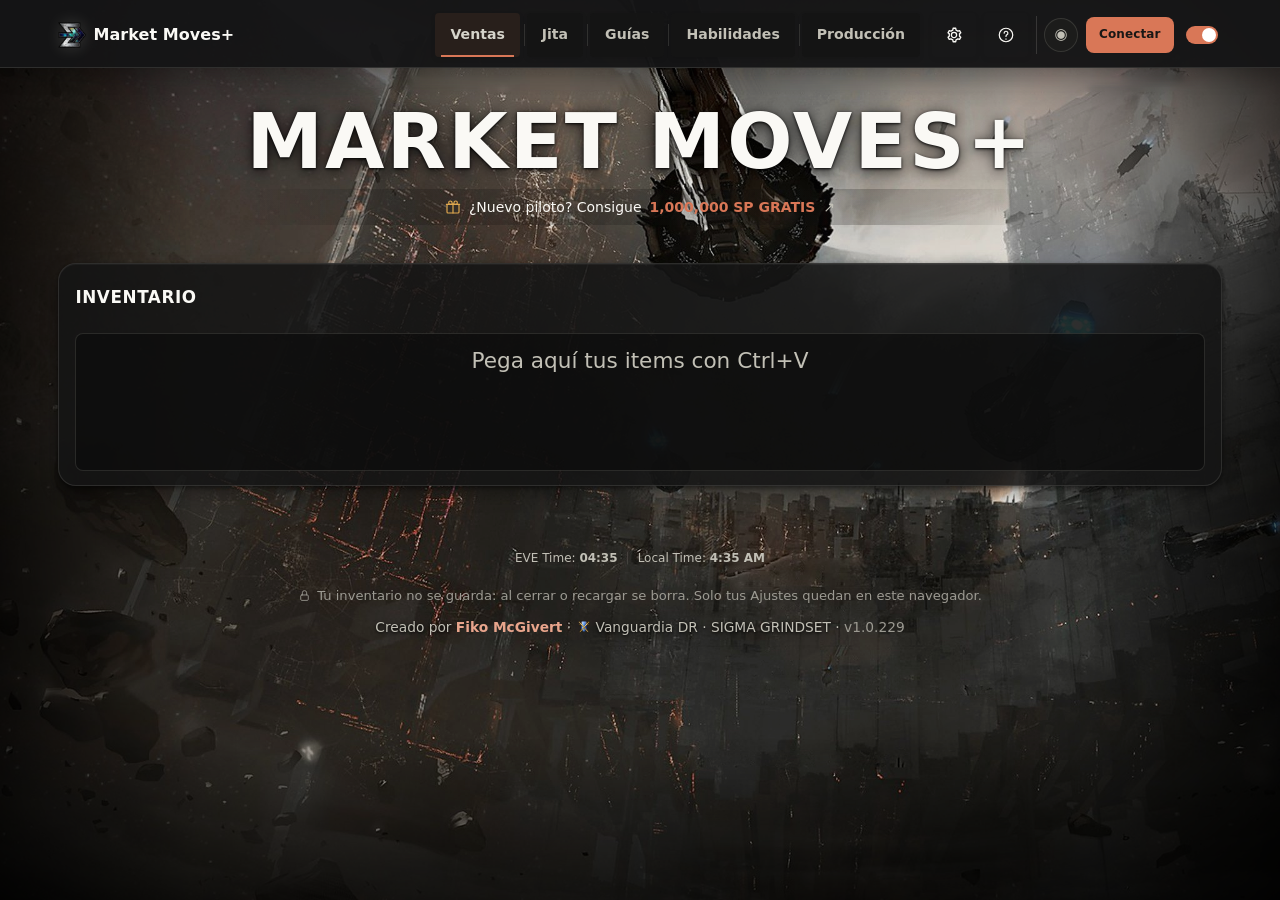
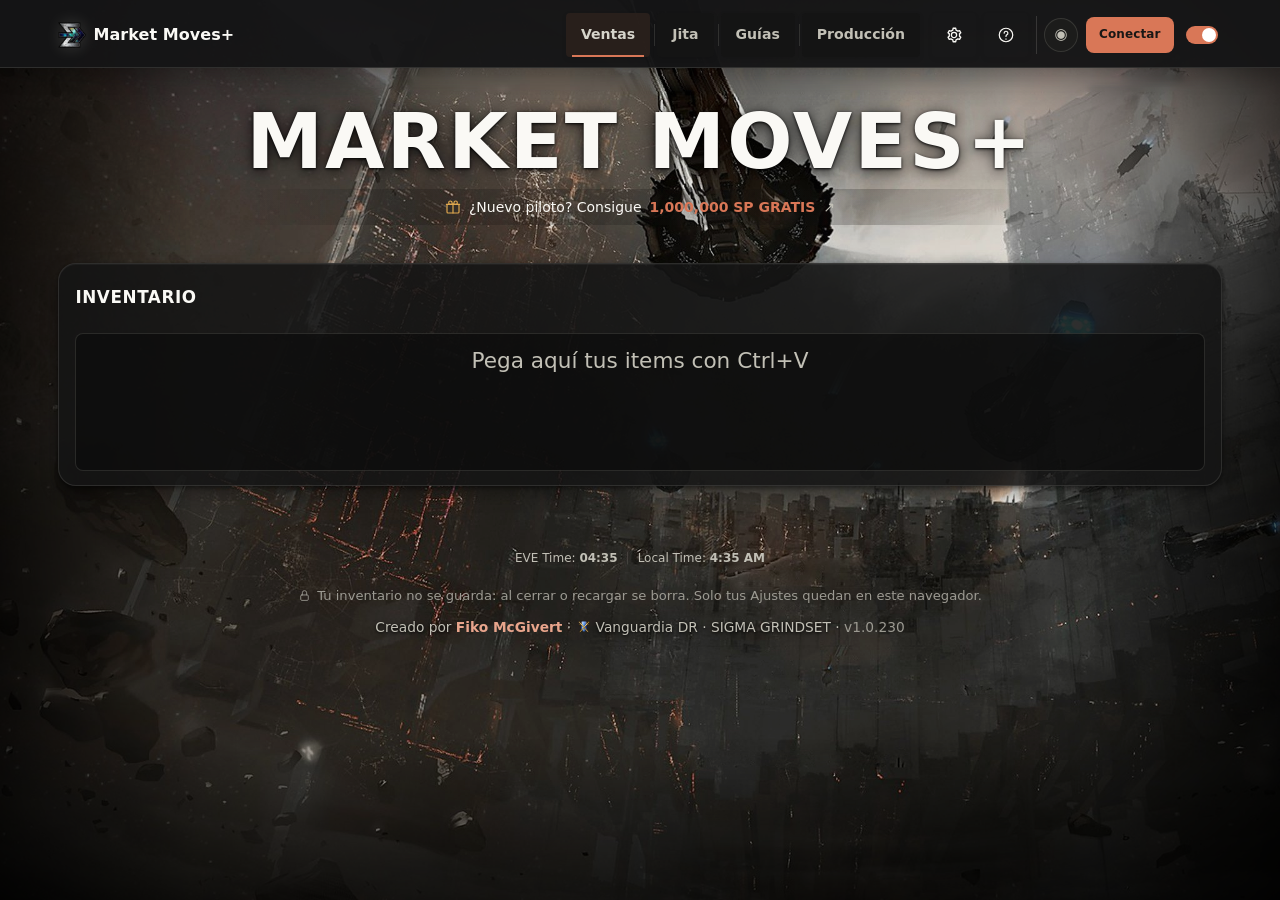
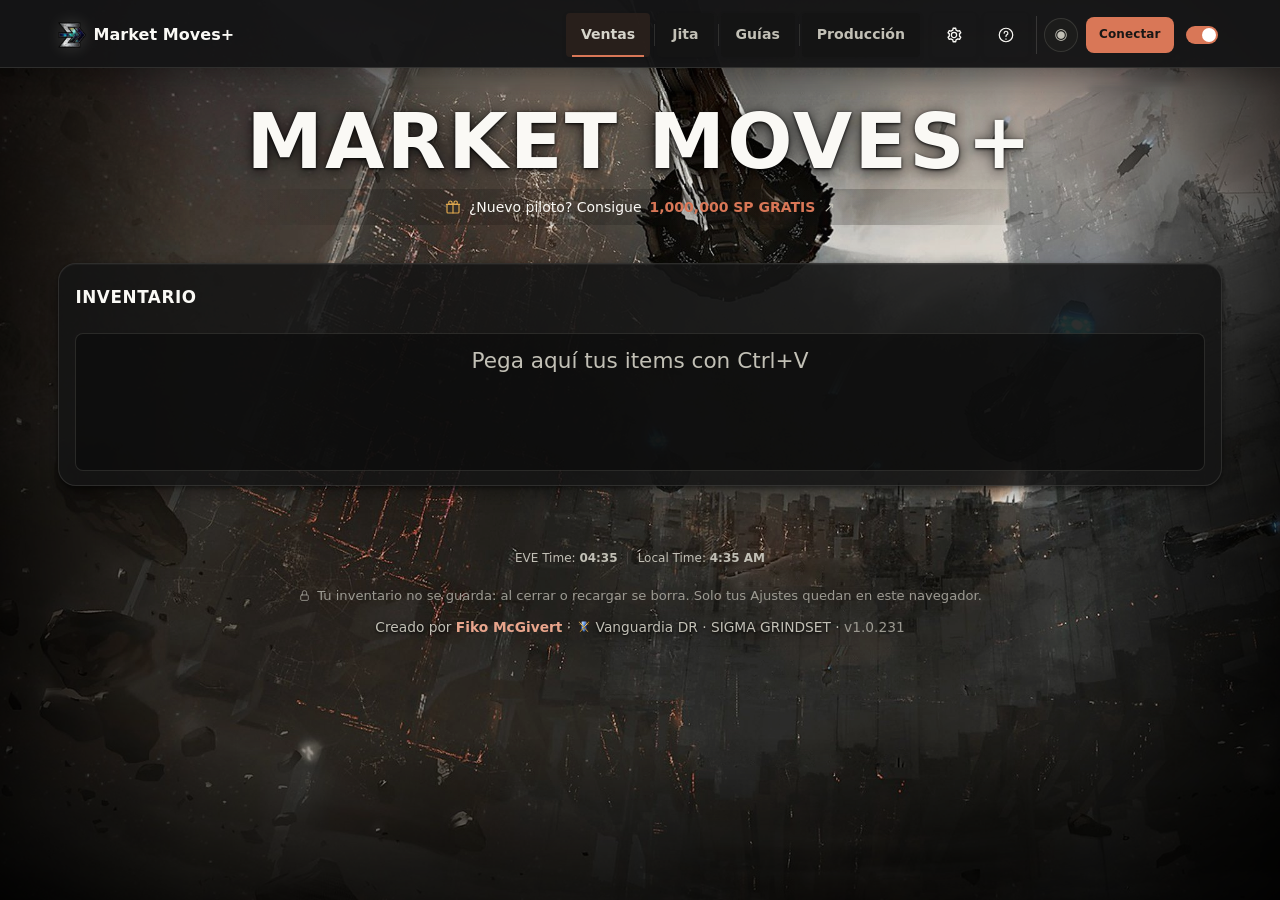
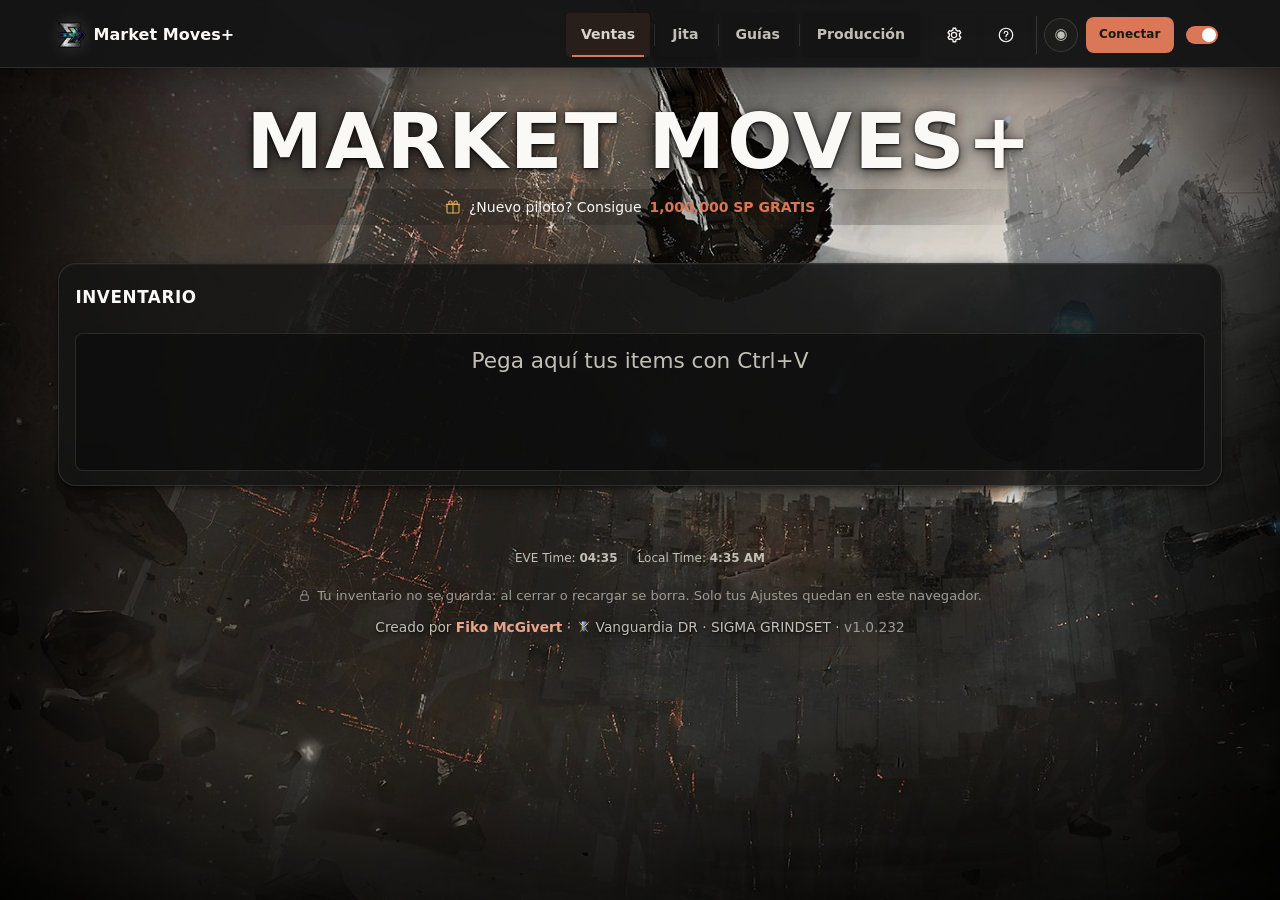
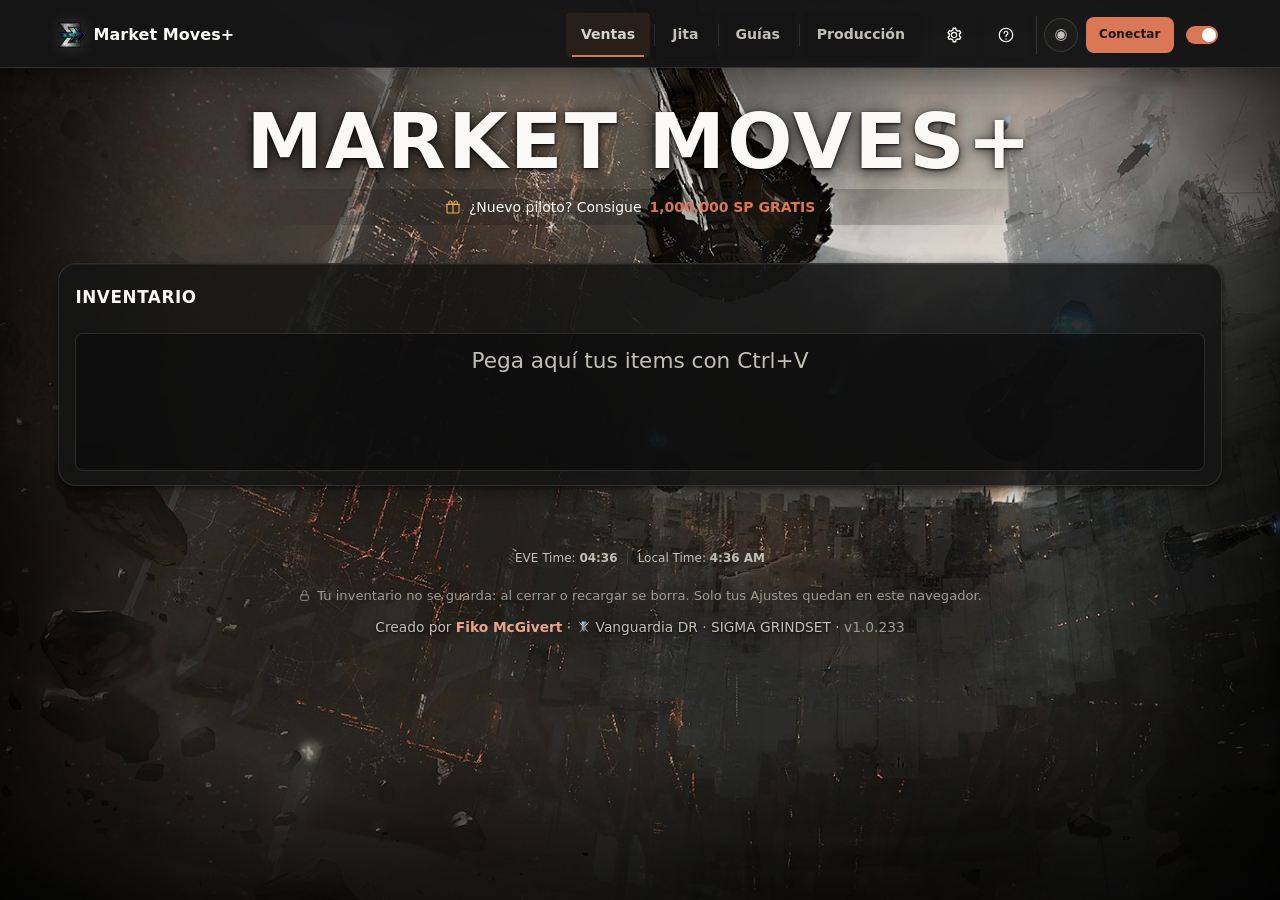
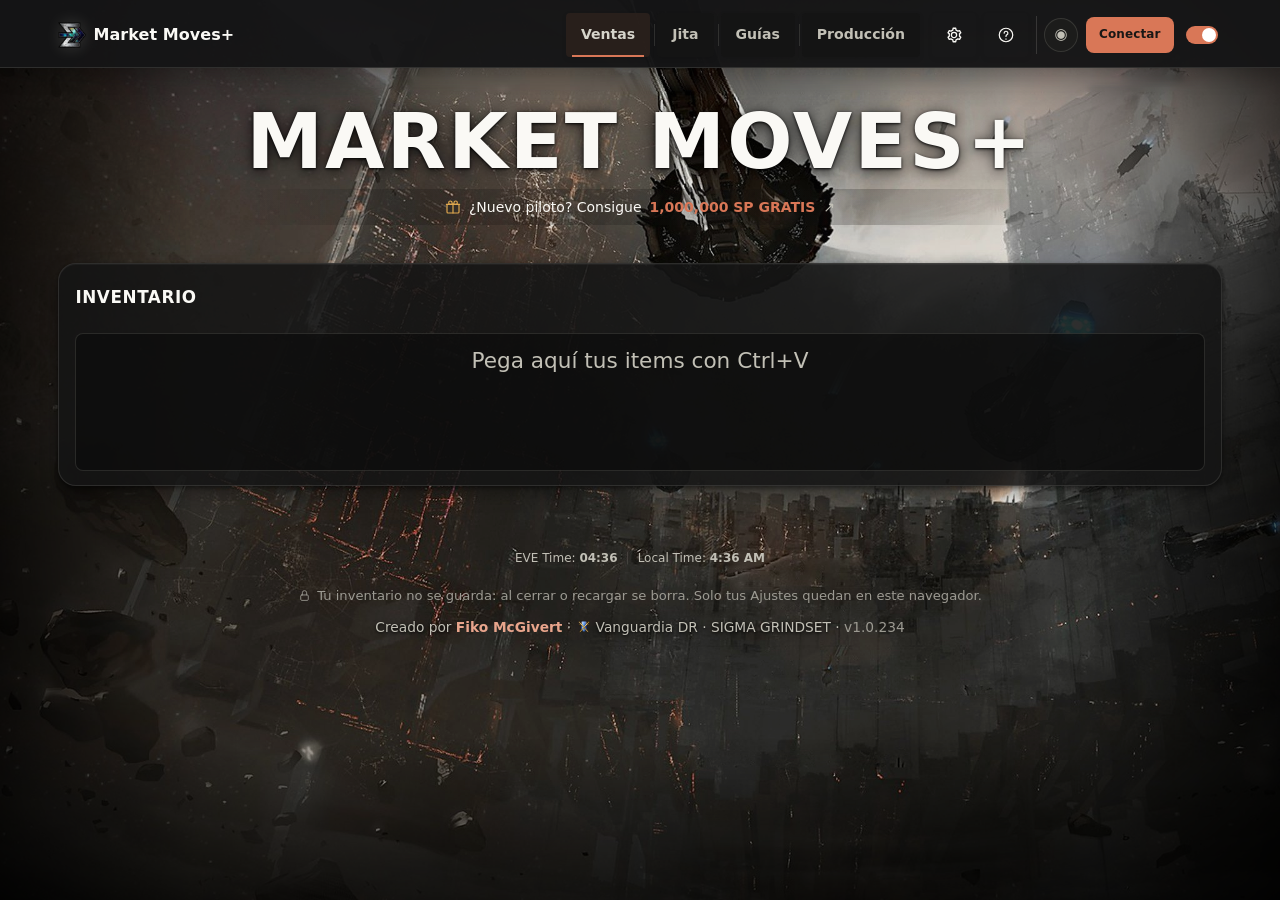
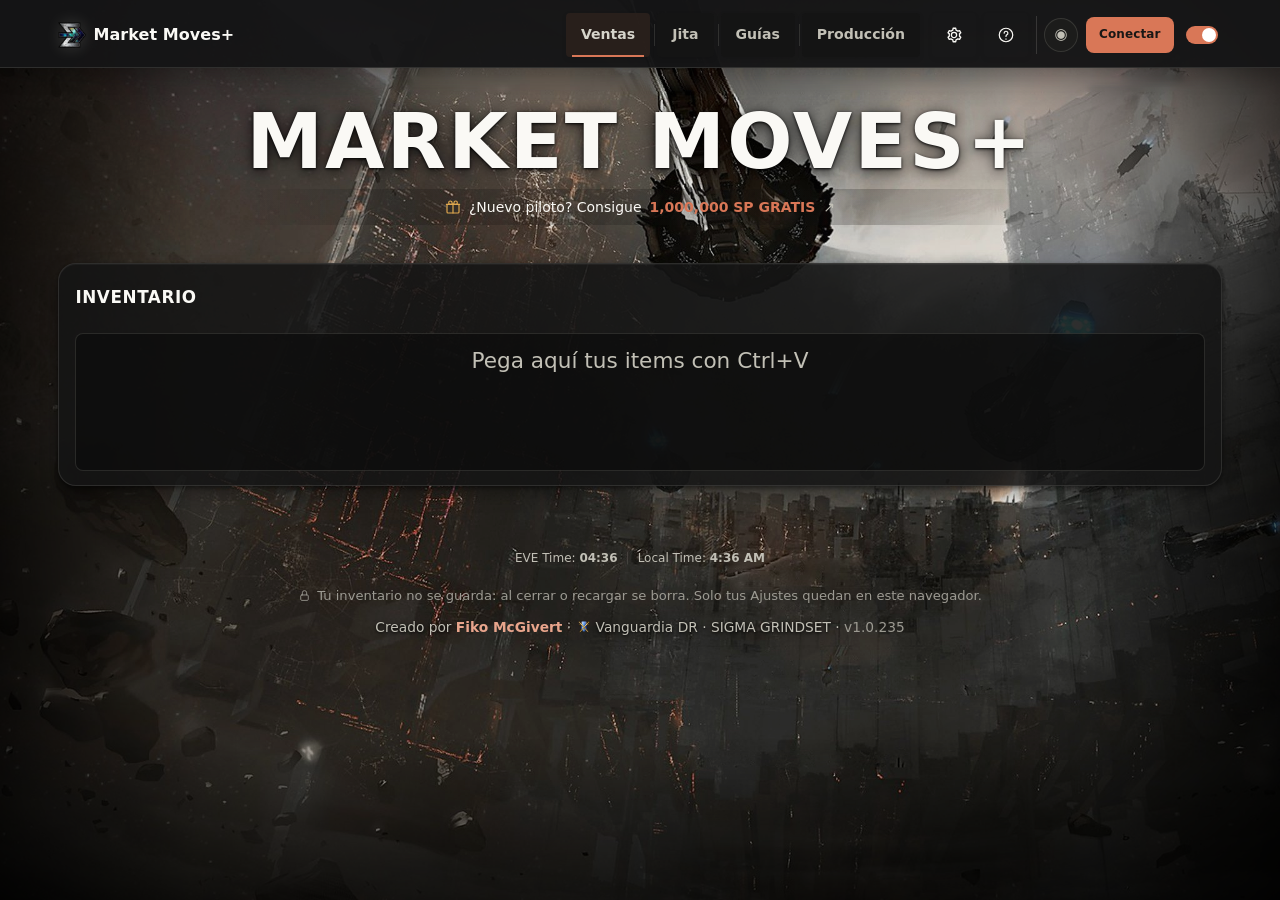
